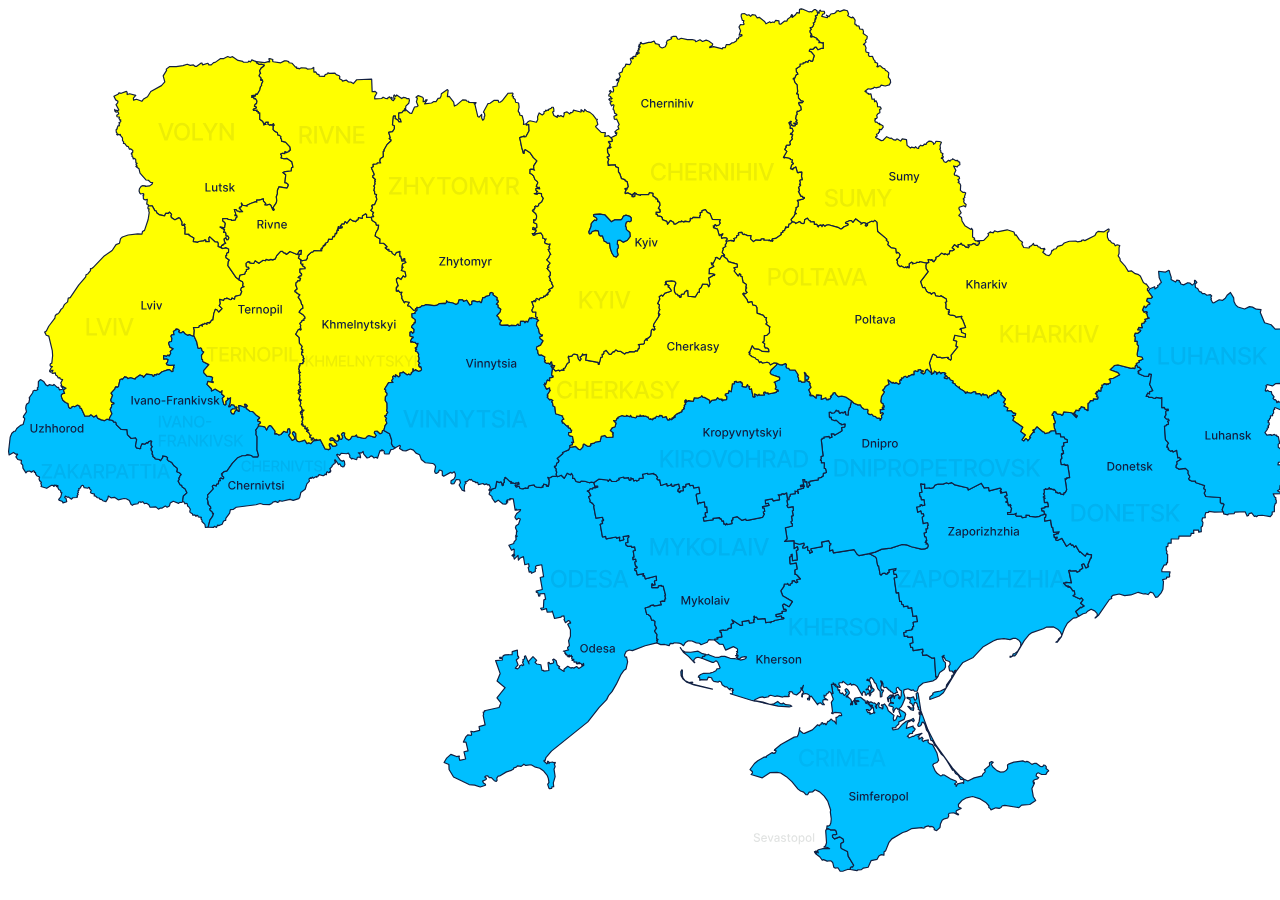
==== index.html @ a710b364 "added the map" ====
<!DOCTYPE html>
<html lang="en">
  <head>
    <meta charset="UTF-8" />
    <meta name="viewport" content="width=device-width, initial-scale=1.0" />
    <title>Forecast</title>
    <link rel="stylesheet" href="./styles.css" />
  </head>
  <body>
    <div id="map__container">
      <svg
        width="1298"
        height="864"
        viewBox="0 0 1298 864"
        fill="none"
        xmlns="http://www.w3.org/2000/svg"
      >
        <path
          id="sevastopol"
          d="M818.715 820.896L820.536 820.642L822.379 821.786L826.996 821.955L828.119 822.951L828.818 826.107L827.399 826.827L825.344 826.53L824.433 827.547L824.645 829.135L826.467 830.851L831.592 828.839L835.172 830.978L835.68 833.308L835.384 834.134L832.927 835.596L832.821 839.302L833.435 840.446L839.472 843.454L840.298 848.325L845.72 857.2L844.703 859.064H843.157L842.437 859.763L842.352 861.499L839.493 861.457L835.257 863.067L832.122 863.236L829.877 859.763L827.039 860.038L825.874 859.318L824.815 854.912L823.438 853.175L822.506 852.731L819.096 853.154L815.516 851.629L814.245 852.243L811.937 848.982L807.997 846.059L806.43 843.792L807.997 842.988L808.018 844.83L808.548 844.385L808.611 845.19L809.141 842.839L810.306 844.957L809.586 842.416L810.391 841.738L815.961 840.425L821.616 840.764L819.541 839.514L815.94 838.9L817.55 837.777L818.524 834.706L817.698 822.612L818.715 820.896Z"
          fill="#E1E3E2"
          stroke="#121F41"
          stroke-width="1.18976"
          stroke-linecap="round"
          stroke-linejoin="round"
        />
        <path
          d="M750.659 827.561C750.615 827.169 750.433 826.865 750.112 826.65C749.792 826.432 749.389 826.323 748.903 826.323C748.555 826.323 748.254 826.378 748 826.488C747.746 826.596 747.548 826.745 747.407 826.936C747.269 827.123 747.2 827.337 747.2 827.578C747.2 827.779 747.247 827.953 747.341 828.1C747.438 828.246 747.563 828.369 747.718 828.468C747.875 828.565 748.044 828.647 748.223 828.713C748.403 828.776 748.576 828.829 748.741 828.87L749.57 829.086C749.84 829.152 750.118 829.242 750.402 829.355C750.687 829.468 750.951 829.617 751.194 829.802C751.437 829.987 751.633 830.217 751.782 830.49C751.934 830.764 752.01 831.091 752.01 831.472C752.01 831.953 751.886 832.379 751.637 832.752C751.391 833.125 751.034 833.419 750.564 833.634C750.097 833.85 749.532 833.958 748.87 833.958C748.234 833.958 747.685 833.857 747.221 833.655C746.757 833.454 746.394 833.168 746.131 832.798C745.869 832.425 745.724 831.983 745.696 831.472H746.981C747.005 831.779 747.105 832.034 747.279 832.238C747.456 832.44 747.681 832.591 747.954 832.69C748.23 832.787 748.533 832.835 748.861 832.835C749.223 832.835 749.545 832.778 749.827 832.665C750.111 832.549 750.335 832.389 750.498 832.185C750.661 831.977 750.742 831.736 750.742 831.46C750.742 831.208 750.67 831.002 750.527 830.842C750.386 830.682 750.194 830.55 749.951 830.445C749.711 830.34 749.439 830.247 749.135 830.167L748.132 829.894C747.453 829.709 746.914 829.436 746.517 829.077C746.122 828.718 745.924 828.243 745.924 827.652C745.924 827.163 746.057 826.737 746.322 826.372C746.587 826.008 746.946 825.725 747.399 825.523C747.852 825.319 748.363 825.216 748.932 825.216C749.506 825.216 750.013 825.317 750.452 825.519C750.894 825.72 751.242 825.998 751.496 826.352C751.75 826.702 751.883 827.105 751.894 827.561H750.659ZM756.183 833.945C755.556 833.945 755.016 833.811 754.563 833.543C754.113 833.273 753.765 832.893 753.519 832.404C753.276 831.912 753.154 831.337 753.154 830.677C753.154 830.025 753.276 829.45 753.519 828.953C753.765 828.456 754.107 828.068 754.546 827.789C754.988 827.51 755.505 827.371 756.096 827.371C756.455 827.371 756.803 827.43 757.14 827.549C757.477 827.668 757.779 827.854 758.047 828.108C758.315 828.362 758.526 828.692 758.681 829.098C758.835 829.501 758.913 829.992 758.913 830.569V831.008H753.854V830.08H757.699C757.699 829.754 757.633 829.465 757.5 829.214C757.367 828.96 757.181 828.76 756.941 828.613C756.703 828.467 756.424 828.394 756.104 828.394C755.756 828.394 755.452 828.48 755.193 828.651C754.936 828.819 754.737 829.04 754.596 829.314C754.458 829.584 754.389 829.878 754.389 830.196V830.921C754.389 831.346 754.463 831.708 754.613 832.006C754.764 832.305 754.976 832.533 755.246 832.69C755.517 832.845 755.833 832.922 756.195 832.922C756.43 832.922 756.644 832.889 756.837 832.823C757.031 832.753 757.198 832.651 757.339 832.516C757.479 832.381 757.587 832.214 757.662 832.015L758.834 832.226C758.74 832.571 758.572 832.874 758.329 833.133C758.088 833.39 757.786 833.59 757.421 833.734C757.06 833.875 756.647 833.945 756.183 833.945ZM765.548 827.453L763.241 833.817H761.915L759.604 827.453H760.933L762.545 832.35H762.611L764.219 827.453H765.548ZM768.382 833.958C767.979 833.958 767.614 833.883 767.288 833.734C766.962 833.582 766.704 833.362 766.514 833.075C766.326 832.788 766.232 832.436 766.232 832.019C766.232 831.66 766.301 831.364 766.439 831.132C766.577 830.9 766.764 830.717 766.998 830.581C767.233 830.446 767.496 830.344 767.786 830.275C768.076 830.206 768.371 830.153 768.672 830.117C769.053 830.073 769.363 830.037 769.6 830.01C769.838 829.979 770.01 829.931 770.118 829.865C770.226 829.798 770.279 829.691 770.279 829.541V829.512C770.279 829.151 770.177 828.87 769.973 828.671C769.771 828.473 769.47 828.373 769.07 828.373C768.653 828.373 768.324 828.466 768.084 828.651C767.846 828.833 767.682 829.036 767.591 829.26L766.427 828.995C766.565 828.608 766.766 828.296 767.032 828.058C767.299 827.818 767.607 827.644 767.955 827.536C768.303 827.426 768.669 827.371 769.053 827.371C769.307 827.371 769.577 827.401 769.861 827.462C770.148 827.52 770.416 827.627 770.665 827.785C770.916 827.942 771.122 828.167 771.282 828.46C771.442 828.75 771.522 829.127 771.522 829.591V833.817H770.313V832.947H770.263C770.183 833.107 770.063 833.264 769.902 833.419C769.742 833.574 769.537 833.702 769.285 833.804C769.034 833.907 768.733 833.958 768.382 833.958ZM768.651 832.963C768.994 832.963 769.287 832.896 769.53 832.76C769.775 832.625 769.962 832.448 770.089 832.23C770.219 832.009 770.284 831.773 770.284 831.522V830.701C770.239 830.746 770.154 830.787 770.027 830.826C769.902 830.862 769.76 830.893 769.6 830.921C769.44 830.946 769.284 830.969 769.132 830.991C768.98 831.011 768.853 831.027 768.751 831.041C768.511 831.071 768.291 831.123 768.092 831.194C767.896 831.266 767.739 831.37 767.62 831.505C767.504 831.638 767.446 831.814 767.446 832.035C767.446 832.342 767.559 832.574 767.786 832.731C768.012 832.886 768.301 832.963 768.651 832.963ZM777.94 829.007L776.818 829.206C776.771 829.062 776.696 828.926 776.594 828.796C776.495 828.666 776.359 828.56 776.188 828.477C776.017 828.394 775.803 828.352 775.546 828.352C775.195 828.352 774.902 828.431 774.668 828.589C774.433 828.743 774.316 828.943 774.316 829.189C774.316 829.402 774.394 829.573 774.552 829.703C774.709 829.833 774.963 829.939 775.314 830.022L776.325 830.254C776.91 830.389 777.347 830.598 777.634 830.88C777.921 831.161 778.065 831.527 778.065 831.977C778.065 832.359 777.954 832.698 777.733 832.997C777.515 833.292 777.21 833.524 776.818 833.692C776.428 833.861 775.977 833.945 775.463 833.945C774.751 833.945 774.169 833.793 773.719 833.489C773.269 833.183 772.993 832.748 772.89 832.185L774.088 832.002C774.162 832.314 774.316 832.55 774.548 832.711C774.78 832.868 775.082 832.947 775.455 832.947C775.861 832.947 776.185 832.863 776.428 832.694C776.671 832.523 776.793 832.314 776.793 832.069C776.793 831.87 776.718 831.703 776.569 831.567C776.423 831.432 776.198 831.33 775.894 831.261L774.817 831.025C774.223 830.889 773.784 830.674 773.499 830.378C773.218 830.083 773.077 829.709 773.077 829.256C773.077 828.88 773.182 828.551 773.392 828.27C773.602 827.988 773.892 827.768 774.262 827.611C774.632 827.451 775.056 827.371 775.534 827.371C776.221 827.371 776.763 827.52 777.157 827.818C777.552 828.114 777.813 828.51 777.94 829.007ZM782.397 827.453V828.448H778.921V827.453H782.397ZM779.853 825.929H781.092V831.948C781.092 832.189 781.128 832.37 781.2 832.491C781.272 832.61 781.364 832.691 781.477 832.736C781.593 832.777 781.719 832.798 781.854 832.798C781.954 832.798 782.041 832.791 782.115 832.777C782.19 832.763 782.248 832.752 782.289 832.744L782.513 833.767C782.441 833.795 782.339 833.822 782.206 833.85C782.074 833.88 781.908 833.897 781.709 833.9C781.383 833.905 781.08 833.847 780.798 833.726C780.516 833.604 780.288 833.416 780.114 833.162C779.94 832.908 779.853 832.589 779.853 832.205V825.929ZM786.379 833.945C785.783 833.945 785.262 833.808 784.817 833.535C784.373 833.262 784.028 832.879 783.782 832.388C783.536 831.896 783.413 831.321 783.413 830.664C783.413 830.004 783.536 829.427 783.782 828.932C784.028 828.438 784.373 828.054 784.817 827.781C785.262 827.507 785.783 827.371 786.379 827.371C786.976 827.371 787.496 827.507 787.941 827.781C788.386 828.054 788.731 828.438 788.977 828.932C789.223 829.427 789.346 830.004 789.346 830.664C789.346 831.321 789.223 831.896 788.977 832.388C788.731 832.879 788.386 833.262 787.941 833.535C787.496 833.808 786.976 833.945 786.379 833.945ZM786.383 832.905C786.77 832.905 787.09 832.803 787.345 832.599C787.599 832.394 787.786 832.122 787.908 831.783C788.032 831.443 788.094 831.069 788.094 830.66C788.094 830.254 788.032 829.881 787.908 829.541C787.786 829.199 787.599 828.924 787.345 828.717C787.09 828.51 786.77 828.406 786.383 828.406C785.994 828.406 785.671 828.51 785.414 828.717C785.16 828.924 784.971 829.199 784.846 829.541C784.725 829.881 784.664 830.254 784.664 830.66C784.664 831.069 784.725 831.443 784.846 831.783C784.971 832.122 785.16 832.394 785.414 832.599C785.671 832.803 785.994 832.905 786.383 832.905ZM790.728 836.203V827.453H791.938V828.485H792.041C792.113 828.352 792.217 828.199 792.352 828.025C792.487 827.851 792.675 827.699 792.916 827.569C793.156 827.437 793.473 827.371 793.868 827.371C794.382 827.371 794.841 827.5 795.244 827.76C795.647 828.02 795.963 828.394 796.192 828.883C796.424 829.372 796.54 829.96 796.54 830.648C796.54 831.335 796.426 831.925 796.197 832.417C795.967 832.905 795.653 833.282 795.252 833.547C794.852 833.81 794.395 833.941 793.881 833.941C793.494 833.941 793.178 833.876 792.932 833.746C792.689 833.617 792.499 833.465 792.36 833.291C792.222 833.117 792.116 832.962 792.041 832.827H791.967V836.203H790.728ZM791.942 830.635C791.942 831.083 792.007 831.475 792.137 831.812C792.267 832.149 792.454 832.412 792.7 832.603C792.946 832.791 793.247 832.885 793.603 832.885C793.973 832.885 794.283 832.787 794.531 832.591C794.78 832.392 794.968 832.122 795.095 831.783C795.224 831.443 795.289 831.06 795.289 830.635C795.289 830.215 795.226 829.838 795.099 829.504C794.974 829.17 794.787 828.906 794.535 828.713C794.287 828.52 793.976 828.423 793.603 828.423C793.244 828.423 792.94 828.515 792.692 828.7C792.446 828.885 792.26 829.144 792.133 829.475C792.006 829.807 791.942 830.193 791.942 830.635ZM800.609 833.945C800.012 833.945 799.491 833.808 799.047 833.535C798.602 833.262 798.257 832.879 798.011 832.388C797.765 831.896 797.642 831.321 797.642 830.664C797.642 830.004 797.765 829.427 798.011 828.932C798.257 828.438 798.602 828.054 799.047 827.781C799.491 827.507 800.012 827.371 800.609 827.371C801.205 827.371 801.726 827.507 802.17 827.781C802.615 828.054 802.96 828.438 803.206 828.932C803.452 829.427 803.575 830.004 803.575 830.664C803.575 831.321 803.452 831.896 803.206 832.388C802.96 832.879 802.615 833.262 802.17 833.535C801.726 833.808 801.205 833.945 800.609 833.945ZM800.613 832.905C800.999 832.905 801.32 832.803 801.574 832.599C801.828 832.394 802.016 832.122 802.137 831.783C802.262 831.443 802.324 831.069 802.324 830.66C802.324 830.254 802.262 829.881 802.137 829.541C802.016 829.199 801.828 828.924 801.574 828.717C801.32 828.51 800.999 828.406 800.613 828.406C800.223 828.406 799.9 828.51 799.643 828.717C799.389 828.924 799.2 829.199 799.076 829.541C798.954 829.881 798.894 830.254 798.894 830.66C798.894 831.069 798.954 831.443 799.076 831.783C799.2 832.122 799.389 832.394 799.643 832.599C799.9 832.803 800.223 832.905 800.613 832.905ZM806.196 825.332V833.817H804.958V825.332H806.196Z"
          fill="#E1E3E2"
        />
        <path
          id="crimea"
          d="M1040.47 762.374L1040.62 762.988L1039.5 763.645L1037.91 766.398L1033.72 766.483L1030.2 764.81L1028.59 765.7L1028.13 767.966L1030.73 769.681L1029.52 770.931L1026.47 771.799L1024.99 773.176L1025.61 775.633L1026.05 773.981L1026.47 775.167L1023.91 780.589L1025.27 788.447L1027.7 792.514L1021.75 796.496L1013.6 797.153L1010.93 799.652L996.801 797.322L994.301 797.767L993.073 799.44L991.188 800.414L987.841 799.8L982.906 801.876L982.292 800.414L980.83 799.588L980.852 797.746L978.204 794.844L972.189 790.883L964.606 788.532L958.485 789.824L954.249 792.175L950.394 796.496L950.542 799.08L953.126 800.372L948.34 802.829L948.022 804.121L948.805 805.392L950.585 806.281L950.203 806.875L945.671 804.756L941.329 805.222L940.439 806.345L940.736 807.976L939.698 809.988L936.33 810.814L934.149 812.148L932.433 815.982L932.009 819.498L928.599 822.612L926.206 821.764L926.333 820.324L924.956 818.905L922.838 818.354L922.012 818.926L920.339 817.825L916.908 818.842L916.886 819.71L915.234 820.239L913.582 819.668L903.394 820.684L899.158 823.099L894.753 824.497L883.845 830.872L880.795 834.685L877.597 842.903L876.072 843.686L875.944 847.16L872.979 846.673L870.882 847.986L868.955 851.438L863.045 852.667L860.165 859.212L855.378 860.08L853.451 861.605L850.062 861.838L848.897 862.706L842.352 861.499L842.437 859.762L843.157 859.063H844.703L845.72 857.199L840.298 848.325L839.472 843.453L833.435 840.446L832.821 839.302L832.927 835.595L835.384 834.134L835.68 833.308L835.172 830.978L831.592 828.839L826.467 830.851L824.645 829.135L824.433 827.547L825.344 826.53L827.399 826.827L828.818 826.106L828.119 822.951L826.996 821.955L822.379 821.786L820.536 820.642L818.715 820.896L819.032 817.91L820.388 818.058L821.849 817.189L822.802 815.029L823.268 810.835L822.336 804.163L822.654 802.024L819.71 793.107L816.236 788.151L811.619 783.894L807.086 781.733L804.418 784.021L801.156 784.169L799.567 786.774L797.915 786.732L795.67 784.084L792.599 783.046L790.015 781.14L783.894 773.685L778.366 768.644L772.647 765.022L769.004 764.302L761.93 764.641L754.305 769.83L743.058 766.526L744.392 765.064L744.477 763.687L742.02 761.485L746.468 755.49L749.772 752.822L755.469 749.412L757.397 748.84L758.35 749.285L758.625 747.929L764.259 744.54L765.297 745.43L766.314 744.879L766.822 745.43L768.178 743.121L767.754 742.337L766.377 742.38L766.589 741.808L772.922 736.555L786.181 729.142L789.231 728.634L790.396 726.388L791.837 719.717L791.307 721.517L792.197 723.084L794.781 725.054L796.433 725.329L804.375 721.898L809.649 716.772L811.344 717.853L811.831 716.878L813.102 716.518V715.269L813.97 714.739L814.669 714.676L815.114 716.158L817.168 715.396L817.634 716.709L818.206 716.688L819.901 713.256L820.79 713.405L823.268 711.054L824.984 712.812L826.297 713.087L828.225 716.01L828.013 709.338L829.114 709.402L831.338 707.326L833.456 707.75L833.774 707.156L832.736 704.848L826.721 704.445L825.048 705.102L824.921 705.78L823.523 705.293L824.539 703.598L823.332 694.342L825.344 691.229L823.396 685.891L824.878 685.362L823.332 676.381L825.429 676.021L828.436 678.986L829.559 679.262L830.237 682.502L830.999 681.782L831.677 682.058L831.402 683.9L832.249 685.065L833.668 685.595L834.452 684.896L836.146 687.31L836.612 687.48L838.815 684.282L837.608 683.816L837.121 681.528L838.349 680.702L839.789 681.761L841.293 684.048V685.277L839.429 687.564L839.938 688.475L838.37 687.925L838.201 688.962L840.298 689.174L842.903 691.356L843.941 695.02L843.644 695.634L842.776 695.168L842.5 696.905L843.199 695.973L844.131 696.905L844.513 696.566L844.449 693.855L845.36 692.796L846.44 692.372L847.075 692.86L846.398 693.156L846.609 694.215L847.457 696.376L848.092 696.503L848.727 696.121L847.202 693.961L851.015 693.304L850.041 692.288L848.431 692.838L846.228 691.292L847.097 690.043L852.582 689.238L855.865 692.055L856.903 692.076L857.666 695.084L860.377 695.994L863.088 699.235L864.422 699.637L861.224 702.963L860.652 702.899L860.334 701.522L858.343 701.671L859.805 704.594L862.114 704.7L861.859 706.097L865.015 705.208L865.63 704.339L866.519 705.187L866.816 704.488L865.884 703.831L865.248 699.489L863.999 698.536L864.443 697.371L862.94 696.99L863.639 698.07L862.855 698.303L860.694 695.105L859.402 694.215L858.534 694.702L859.064 692.648L861.478 694.575L862.876 693.855L865.651 695.211L866.519 694.935L868.319 696.481L868.298 697.774L867.282 698.07L868.341 700.358L868.785 699.913L868.129 698.218L870.437 694.533L871.475 695.422L870.671 697.646L871.242 699.404L874.038 700.146L874.123 700.972L875.203 699.913L874.674 698.938L875.118 698.134L873.445 697.625L873.551 696.947L875.394 696.778L876.495 695.888L878.973 699.065L880.308 702.793L886.048 707.453L885.243 710.418L885.878 712.769L887.911 711.647L889.458 707.686L891.851 709.042L892.931 708.343L890.856 703.047L891.809 701.819L890.94 700.972L896.934 704.848L897.697 706.288L896.151 711.35L890.834 713.871L890.813 716.01L888.081 718.403L887.784 719.717L884.205 719.928L885.116 721.983L890.347 720.881L894.795 715.968L898.311 713.278L903.585 711.583L905.152 710.376L906.275 712.346L905.491 713.68L903.755 712.261L899.434 714.591L898.29 720.331L905.068 717.959L905.343 720.013L906.148 719.801L907.249 721.03L905.809 723.169L904.771 723.593L904.496 725.308L901.827 725.668L899.307 728.422L900.556 728.824L900.916 729.926L904.814 728.168L905.83 728.379L907.546 727.087L914.027 725.308L909.982 728.591L911.041 728.909L910.977 731.133L913.879 729.227L915.023 730.709L914.133 731.239L914.112 732.425L915.319 733.569L916.738 732.552L920.36 731.874L919.979 734.035L921.44 735.644L924.596 736.619L928.917 744.943L930.611 752.419L928.875 754.537L925.803 755.702L924.744 757.206L926.862 762.289L929.023 765.339L932.56 767.86L933.661 767.754L934.466 766.78L936.669 767.14L942.388 770.846L947.895 773.028L948.678 774.066L946.539 776.014L948.255 777.222L948.17 778.408L949.547 775.866L954.906 774.701L955.604 775.358L955.859 771.694L952.533 771.291L950.267 767.288L947.535 765.594L945.671 761.929L944.548 762.289L938.702 752.356L935.504 747.993L933.492 746.383L928.218 738.483L926.799 737.529L925.189 733.865L923.961 732.488H923.071L920.466 724.609L918.475 721.813L919.661 721.199L927.604 736.661L944.527 760.087L951.728 767.923L955.71 770.91L959.883 772.943L966.174 769.893L974.265 767.839L974.773 766.123L977.06 763.942L977.209 762.967L976.34 761.866L981.614 757.545L981.445 754.855L983.563 753.605L985.236 754.347L983.287 756.189L984.876 759.049L988.964 762.65L992.522 764.153L995.911 763.878L998.368 762.141L999.66 760.32L999.491 757.058L1000.46 756.147L1005.87 754.135L1014.83 752.843L1017.3 753.944L1018.83 753.351L1020.93 754.135L1023.89 756.359L1026.73 755.3L1028.55 755.427L1032.24 758.329L1034.08 758.773L1035.05 758.329L1035.5 757.058L1037.06 757.248L1038.34 758.964L1038.04 760.447L1040.47 762.374Z"
          fill="#E1E3E2"
          stroke="#121F41"
          stroke-width="1.18976"
          stroke-linecap="round"
          stroke-linejoin="round"
        />
        <path
          d="M846.154 786.244C846.11 785.852 845.928 785.548 845.608 785.333C845.287 785.114 844.884 785.005 844.398 785.005C844.05 785.005 843.749 785.061 843.495 785.171C843.241 785.279 843.043 785.428 842.902 785.618C842.764 785.806 842.695 786.02 842.695 786.261C842.695 786.462 842.742 786.636 842.836 786.783C842.933 786.929 843.058 787.052 843.213 787.151C843.371 787.248 843.539 787.329 843.718 787.396C843.898 787.459 844.071 787.512 844.236 787.553L845.065 787.769C845.336 787.835 845.613 787.925 845.898 788.038C846.182 788.151 846.446 788.3 846.689 788.485C846.932 788.67 847.128 788.9 847.277 789.173C847.429 789.446 847.505 789.774 847.505 790.155C847.505 790.635 847.381 791.062 847.132 791.435C846.886 791.808 846.529 792.102 846.059 792.317C845.592 792.533 845.028 792.64 844.365 792.64C843.73 792.64 843.18 792.54 842.716 792.338C842.252 792.136 841.889 791.851 841.626 791.481C841.364 791.108 841.219 790.666 841.191 790.155H842.476C842.501 790.461 842.6 790.717 842.774 790.921C842.951 791.123 843.176 791.273 843.449 791.373C843.725 791.469 844.028 791.518 844.356 791.518C844.718 791.518 845.04 791.461 845.322 791.348C845.606 791.232 845.83 791.072 845.993 790.867C846.156 790.66 846.237 790.419 846.237 790.142C846.237 789.891 846.165 789.685 846.022 789.525C845.881 789.365 845.689 789.232 845.446 789.127C845.206 789.022 844.934 788.93 844.63 788.85L843.627 788.576C842.948 788.391 842.409 788.119 842.012 787.76C841.617 787.401 841.419 786.926 841.419 786.335C841.419 785.846 841.552 785.42 841.817 785.055C842.082 784.691 842.441 784.407 842.894 784.206C843.347 784.001 843.858 783.899 844.427 783.899C845.001 783.899 845.508 784 845.947 784.202C846.389 784.403 846.737 784.681 846.991 785.034C847.245 785.385 847.378 785.788 847.389 786.244H846.154ZM848.935 792.5V786.136H850.174V792.5H848.935ZM849.561 785.155C849.345 785.155 849.16 785.083 849.006 784.939C848.854 784.793 848.778 784.619 848.778 784.417C848.778 784.213 848.854 784.039 849.006 783.895C849.16 783.749 849.345 783.676 849.561 783.676C849.776 783.676 849.96 783.749 850.112 783.895C850.266 784.039 850.344 784.213 850.344 784.417C850.344 784.619 850.266 784.793 850.112 784.939C849.96 785.083 849.776 785.155 849.561 785.155ZM851.84 792.5V786.136H853.029V787.172H853.108C853.241 786.821 853.457 786.548 853.758 786.352C854.06 786.153 854.42 786.053 854.84 786.053C855.265 786.053 855.621 786.153 855.909 786.352C856.199 786.551 856.413 786.824 856.551 787.172H856.617C856.769 786.832 857.011 786.562 857.342 786.36C857.673 786.156 858.068 786.053 858.527 786.053C859.104 786.053 859.575 786.234 859.939 786.596C860.307 786.958 860.49 787.503 860.49 788.233V792.5H859.252V788.349C859.252 787.918 859.134 787.606 858.9 787.412C858.665 787.219 858.385 787.122 858.059 787.122C857.655 787.122 857.342 787.247 857.118 787.495C856.895 787.741 856.783 788.057 856.783 788.444V792.5H855.548V788.27C855.548 787.925 855.44 787.647 855.225 787.437C855.01 787.227 854.729 787.122 854.384 787.122C854.149 787.122 853.932 787.184 853.734 787.309C853.538 787.43 853.379 787.6 853.257 787.818C853.138 788.036 853.079 788.289 853.079 788.576V792.5H851.84ZM865.179 786.136V787.131H861.583V786.136H865.179ZM862.569 792.5V785.399C862.569 785.001 862.656 784.671 862.83 784.409C863.004 784.144 863.235 783.946 863.522 783.816C863.809 783.684 864.121 783.618 864.458 783.618C864.707 783.618 864.919 783.638 865.096 783.68C865.273 783.718 865.404 783.754 865.49 783.787L865.2 784.79C865.142 784.773 865.067 784.754 864.976 784.732C864.885 784.707 864.774 784.695 864.645 784.695C864.344 784.695 864.128 784.769 863.998 784.918C863.871 785.068 863.808 785.283 863.808 785.565V792.5H862.569ZM868.949 792.628C868.322 792.628 867.782 792.494 867.329 792.226C866.879 791.956 866.531 791.576 866.285 791.087C866.042 790.595 865.921 790.019 865.921 789.359C865.921 788.708 866.042 788.133 866.285 787.636C866.531 787.139 866.873 786.751 867.313 786.472C867.754 786.193 868.271 786.053 868.862 786.053C869.221 786.053 869.569 786.113 869.906 786.232C870.243 786.35 870.545 786.537 870.813 786.791C871.081 787.045 871.292 787.375 871.447 787.781C871.602 788.184 871.679 788.674 871.679 789.252V789.691H866.621V788.763H870.465C870.465 788.437 870.399 788.148 870.266 787.897C870.134 787.643 869.947 787.443 869.707 787.296C869.47 787.15 869.191 787.077 868.87 787.077C868.522 787.077 868.218 787.162 867.959 787.334C867.702 787.502 867.503 787.723 867.362 787.996C867.224 788.267 867.155 788.561 867.155 788.879V789.604C867.155 790.029 867.23 790.391 867.379 790.689C867.531 790.988 867.742 791.215 868.013 791.373C868.283 791.527 868.6 791.605 868.961 791.605C869.196 791.605 869.41 791.572 869.604 791.505C869.797 791.436 869.964 791.334 870.105 791.199C870.246 791.063 870.353 790.896 870.428 790.698L871.6 790.909C871.506 791.254 871.338 791.556 871.095 791.816C870.855 792.073 870.552 792.273 870.188 792.417C869.826 792.558 869.413 792.628 868.949 792.628ZM873.053 792.5V786.136H874.251V787.147H874.317C874.433 786.805 874.637 786.535 874.93 786.339C875.226 786.14 875.56 786.041 875.933 786.041C876.01 786.041 876.101 786.044 876.206 786.049C876.314 786.055 876.398 786.062 876.459 786.07V787.255C876.409 787.241 876.321 787.226 876.194 787.209C876.067 787.19 875.94 787.18 875.813 787.18C875.52 787.18 875.259 787.242 875.03 787.367C874.803 787.488 874.624 787.658 874.491 787.876C874.358 788.092 874.292 788.338 874.292 788.614V792.5H873.053ZM879.983 792.628C879.387 792.628 878.866 792.491 878.421 792.218C877.977 791.945 877.632 791.562 877.386 791.07C877.14 790.579 877.017 790.004 877.017 789.347C877.017 788.687 877.14 788.11 877.386 787.615C877.632 787.121 877.977 786.737 878.421 786.464C878.866 786.19 879.387 786.053 879.983 786.053C880.58 786.053 881.1 786.19 881.545 786.464C881.99 786.737 882.335 787.121 882.581 787.615C882.827 788.11 882.949 788.687 882.949 789.347C882.949 790.004 882.827 790.579 882.581 791.07C882.335 791.562 881.99 791.945 881.545 792.218C881.1 792.491 880.58 792.628 879.983 792.628ZM879.987 791.588C880.374 791.588 880.694 791.486 880.949 791.282C881.203 791.077 881.39 790.805 881.512 790.466C881.636 790.126 881.698 789.752 881.698 789.343C881.698 788.937 881.636 788.564 881.512 788.224C881.39 787.882 881.203 787.607 880.949 787.4C880.694 787.193 880.374 787.089 879.987 787.089C879.598 787.089 879.275 787.193 879.018 787.4C878.764 787.607 878.575 787.882 878.45 788.224C878.329 788.564 878.268 788.937 878.268 789.343C878.268 789.752 878.329 790.126 878.45 790.466C878.575 790.805 878.764 791.077 879.018 791.282C879.275 791.486 879.598 791.588 879.987 791.588ZM884.332 794.886V786.136H885.542V787.168H885.645C885.717 787.035 885.821 786.882 885.956 786.708C886.091 786.534 886.279 786.382 886.519 786.252C886.76 786.12 887.077 786.053 887.472 786.053C887.986 786.053 888.444 786.183 888.848 786.443C889.251 786.703 889.567 787.077 889.796 787.566C890.028 788.054 890.144 788.643 890.144 789.33C890.144 790.018 890.03 790.608 889.801 791.099C889.571 791.588 889.256 791.965 888.856 792.23C888.456 792.493 887.998 792.624 887.485 792.624C887.098 792.624 886.782 792.559 886.536 792.429C886.293 792.299 886.102 792.147 885.964 791.974C885.826 791.8 885.72 791.645 885.645 791.51H885.571V794.886H884.332ZM885.546 789.318C885.546 789.765 885.611 790.158 885.741 790.495C885.87 790.831 886.058 791.095 886.304 791.286C886.55 791.474 886.851 791.568 887.207 791.568C887.577 791.568 887.887 791.469 888.135 791.273C888.384 791.075 888.572 790.805 888.699 790.466C888.828 790.126 888.893 789.743 888.893 789.318C888.893 788.898 888.83 788.521 888.703 788.187C888.578 787.853 888.391 787.589 888.139 787.396C887.891 787.202 887.58 787.106 887.207 787.106C886.848 787.106 886.544 787.198 886.296 787.383C886.05 787.568 885.864 787.827 885.737 788.158C885.609 788.489 885.546 788.876 885.546 789.318ZM894.213 792.628C893.616 792.628 893.095 792.491 892.651 792.218C892.206 791.945 891.861 791.562 891.615 791.07C891.369 790.579 891.246 790.004 891.246 789.347C891.246 788.687 891.369 788.11 891.615 787.615C891.861 787.121 892.206 786.737 892.651 786.464C893.095 786.19 893.616 786.053 894.213 786.053C894.809 786.053 895.33 786.19 895.774 786.464C896.219 786.737 896.564 787.121 896.81 787.615C897.056 788.11 897.179 788.687 897.179 789.347C897.179 790.004 897.056 790.579 896.81 791.07C896.564 791.562 896.219 791.945 895.774 792.218C895.33 792.491 894.809 792.628 894.213 792.628ZM894.217 791.588C894.603 791.588 894.924 791.486 895.178 791.282C895.432 791.077 895.62 790.805 895.741 790.466C895.866 790.126 895.928 789.752 895.928 789.343C895.928 788.937 895.866 788.564 895.741 788.224C895.62 787.882 895.432 787.607 895.178 787.4C894.924 787.193 894.603 787.089 894.217 787.089C893.827 787.089 893.504 787.193 893.247 787.4C892.993 787.607 892.804 787.882 892.68 788.224C892.558 788.564 892.498 788.937 892.498 789.343C892.498 789.752 892.558 790.126 892.68 790.466C892.804 790.805 892.993 791.077 893.247 791.282C893.504 791.486 893.827 791.588 894.217 791.588ZM899.8 784.015V792.5H898.561V784.015H899.8Z"
          fill="#121F41"
        />
        <path
          opacity="0.05"
          d="M806.01 746.721H803.351C803.248 746.153 803.058 745.653 802.78 745.221C802.501 744.789 802.16 744.423 801.757 744.122C801.353 743.821 800.902 743.593 800.402 743.44C799.907 743.287 799.382 743.21 798.825 743.21C797.819 743.21 796.919 743.463 796.123 743.968C795.333 744.474 794.708 745.216 794.248 746.193C793.794 747.17 793.566 748.363 793.566 749.772C793.566 751.193 793.794 752.392 794.248 753.369C794.708 754.346 795.336 755.085 796.132 755.585C796.927 756.085 797.822 756.335 798.816 756.335C799.368 756.335 799.89 756.261 800.385 756.113C800.885 755.96 801.336 755.735 801.74 755.44C802.143 755.145 802.484 754.784 802.762 754.358C803.047 753.926 803.243 753.431 803.351 752.875L806.01 752.883C805.868 753.741 805.592 754.531 805.183 755.252C804.78 755.968 804.26 756.588 803.623 757.11C802.993 757.627 802.271 758.028 801.458 758.312C800.646 758.596 799.76 758.738 798.799 758.738C797.288 758.738 795.941 758.38 794.76 757.664C793.578 756.943 792.646 755.912 791.964 754.571C791.288 753.23 790.95 751.63 790.95 749.772C790.95 747.909 791.291 746.309 791.973 744.974C792.655 743.633 793.586 742.605 794.768 741.889C795.95 741.167 797.294 740.806 798.799 740.806C799.726 740.806 800.589 740.94 801.39 741.207C802.197 741.468 802.922 741.855 803.564 742.366C804.206 742.872 804.737 743.491 805.157 744.224C805.578 744.951 805.862 745.784 806.01 746.721ZM808.441 758.5V741.045H814.662C816.015 741.045 817.137 741.278 818.029 741.744C818.927 742.21 819.597 742.855 820.04 743.679C820.484 744.497 820.705 745.443 820.705 746.517C820.705 747.585 820.481 748.525 820.032 749.338C819.589 750.145 818.918 750.772 818.02 751.221C817.128 751.67 816.006 751.895 814.654 751.895H809.941V749.627H814.415C815.268 749.627 815.961 749.505 816.495 749.261C817.035 749.017 817.43 748.662 817.68 748.196C817.93 747.73 818.055 747.17 818.055 746.517C818.055 745.858 817.927 745.287 817.671 744.804C817.421 744.321 817.026 743.951 816.486 743.696C815.952 743.434 815.251 743.304 814.381 743.304H811.074V758.5H808.441ZM817.057 750.625L821.37 758.5H818.37L814.143 750.625H817.057ZM825.823 741.045V758.5H823.19V741.045H825.823ZM828.938 741.045H832.134L837.691 754.613H837.896L843.453 741.045H846.649V758.5H844.143V745.869H843.981L838.833 758.474H836.754L831.606 745.86H831.444V758.5H828.938V741.045ZM849.757 758.5V741.045H860.701V743.312H852.391V748.63H860.13V750.889H852.391V756.233H860.803V758.5H849.757ZM864.973 758.5H862.177L868.459 741.045H871.501L877.782 758.5H874.987L870.052 744.216H869.916L864.973 758.5ZM865.442 751.664H874.51V753.88H865.442V751.664Z"
          fill="#121F41"
        />
        <path
          id="kherson"
          d="M902.78 700.209L905.872 699.764L905.385 702.433L902.971 701.734L899.815 698.451L901.319 698.705L902.78 700.209ZM747.844 692.881L755.003 694.152L762.332 696.524L765.911 695.825L769.724 693.474L772.308 695.613L774.341 695.952L775.231 694.914L777.688 696.672L781.86 697.032L783.809 698.197L781.14 698.96L770.084 698.133L746.976 693.008L747.844 692.881ZM884.565 687.035L883.315 687.903L882.892 689.386L880.435 690.699L880.731 693.58H880.202L879.354 689.852L882.15 687.141L884.565 687.035ZM910.172 685.616L912.862 702.645L919.661 721.199L918.496 721.813L916.865 716.306L915.277 714.146L914.006 714.421L913.349 716.73L911.93 718.107L910.278 718.34L909.706 716.942L911.189 713.447L912.057 707.178L911.125 706.055L911.083 704.212L913.434 706.563L911.612 701.925L910.236 701.353L910.596 699.15L909.77 699.235L909.113 695.761L907.8 694.385L906.466 694.575L905.322 698.832L903.754 695.719L901.679 694.618L902.42 692.86L901.827 691.356L899.074 690.254L899.052 689.238L902.674 689.873L905.512 688.814L906.656 691.949L907.44 692.266L908.753 690.381L908.118 685.637L909.558 684.409L910.172 685.616ZM680.914 674.538L684.345 674.072L684.769 674.602L683.307 675.047L683.096 675.788L704.467 681.062L686.018 676.953L678.859 674.263L675.089 671.149L673.098 667.676L672.823 663.694L673.691 661.915L674.369 662.063L674.263 667.379L675.026 670.09L676.826 672.442L680.914 674.538ZM785.927 534.895L791.455 536.208L796.03 535.128L796.284 536.992L794.971 538.326L794.717 539.872L796.708 540.021L799.25 538.475L799.779 538.856L799.589 541.863L801.643 543.007L801.77 545.104L804.46 543.96L802.935 542.075L802.787 540.762L814.161 538.602L813.525 534.069L820.769 532.608L821.87 535.276L822.972 535.53L822.739 536.907L821.659 537.288L821.616 542.901L824.815 541.821L825.429 544.85L846.037 541.546L848.939 545.972L850.909 547.625L861.054 545.591L867.176 548.79L868.404 550.145L869.717 557.855L870.67 557.812L872.089 566.327L873.043 567.111L874.673 565.437L876.728 565.162L877.935 566.158L879.863 565.755L879.651 564.654L881.091 564.357L880.816 561.964L888.06 560.545L887.742 562.282L885.433 562.98L886.153 566.496L888.187 566.179L888.759 567.852L889.013 569.568L886.238 570.076L888.314 584.902L890.665 584.69L891.681 593.523L893.291 593.311L893.948 596.509L895.325 596.573L895.579 598.648L899.984 598.098L900.26 600.301L903.754 599.75L904.983 608.349L908.647 608.031L909.516 613.687L905.195 614.343L905.767 618.834L904.707 618.876L904.686 621.121L903.691 621.185L903.712 622.117L898.057 622.9L898.184 624.277L895.833 624.616L896.405 628.471L899.794 628.089L900.005 629.487L904.475 628.915L905.152 634.867L902.102 635.736L902.759 639.485L904.644 639.421L905.216 642.704L914.811 641.179L915.192 643.996L914.218 644.271L914.874 647.448L918.687 646.877L924.172 650.266L926.566 649.948L927.858 668.883L929.912 668.693L928.091 671.022L925.147 672.844L915.192 674.962L910.659 678.669L909.198 683.116L906.466 683.244L905.385 681.846L903.394 682.396L900.048 680.787L895.981 681.888L895.558 684.387L897.104 689.915L894.456 696.545L893.079 698.832L890.029 701.628L889.394 700.442L888.42 699.997L887.721 700.506L886.577 701.544L885.497 704.488L884.798 701.035L885.433 699.637L884.438 698.684L880.901 697.795L881.028 696.524L882.15 694.872L885.412 695.38V694.723L882.934 694.279L882.299 690.869L883.929 689.598L884.967 687.607L884.628 686.76L885.476 686.887L886.238 690.509L887.128 687.586L890.114 686.378L891.576 689.089L891.491 689.661L890.538 689.492L890.644 690.424L891.851 690.869L893.185 687.84L893.334 682.735L891.639 681.676L890.051 679.41L889.055 679.473L888.293 680.554V682.079L889.479 684.387L887.509 684.896L887.212 685.743L885.158 685.298L883.463 683.731H882.51L881.96 682.269L881.112 682.248L878.211 679.24L876.114 679.77L874.885 677.864L875.034 675.83L873.826 673.225L872.683 672.929L873.784 676L872.746 679.728L873.614 682.375L874.991 681.867L875.542 682.693L874.165 685.044L873.847 688.645L872.386 689.005L872.153 683.434L869.696 680.638L868.023 675.767L866.434 674.454L865.502 671.976L863.448 669.624L862.389 669.688L861.351 672.632L859.656 671.149L858.746 672.209L861.88 673.119L864.041 679.706L866.074 681.549L865.757 682.841L862.622 685.298L861.88 684.387L863.236 681.041L862.177 678.16L860.864 677.758L859.953 680.723L858.11 681.337L858.407 681.846L859.868 681.147L860.864 682.036L861.52 683.286L861.245 684.79L862.94 685.955L861.902 687.988L860.864 685.976L859.72 685.277L858.343 687.056L857.327 686.908L857.2 684.726L855.653 683.286L854.171 685.573L854.234 687.522L849.257 678.499L847.16 676.847L845.466 676.402L843.453 677.122L842.352 675.407L841.547 676.508L839.429 676.868L834.939 673.289L834.325 674.665L831.232 674.75L830.787 676.212L832.376 679.071L830.957 679.346L829.029 678.351L827.886 677.398L827.674 676.212L826.911 676.572L825.132 674.835L825.45 676.085L823.374 676.445L824.92 685.404L823.438 685.934L822.866 684.43L821.044 683.477L819.668 685.764H818.545L817.91 687.628L816.935 687.882L815.982 687.162L816.342 689.64L819.625 692.034L816.448 691.377L815.05 692.055L814.69 694.3L816.427 696.757L814.542 696.608L812.36 694.808L809.988 695.677L809.734 696.778L803.465 688.327L802.871 688.094L801.855 689.047L801.452 692.012L799.652 691.716L799.504 690.339H800.838L801.452 687.353L799.779 686.103L797.64 685.489L795.035 686.188L794.399 686.59L794.378 689.005L793.7 688.623L794.018 685.997L795.607 684.006L794.103 681.825L795.479 677.398L793.891 680.194L792.726 679.834L793.319 681.337L792.408 683.794L788.511 687.014L785.143 685.764L784.127 683.943L781.606 683.688L780.907 684.472L781.564 685.552L780.484 687.141L781.352 688.179L780.335 688.581L776.819 688.39L774.723 689.047L769.067 687.903L767.119 688.518L762.756 687.226L760.976 687.84L760.595 688.708L756.19 689.661L754.474 688.878L750.937 689.682L746.743 691.695L746.362 692.669L746.912 693.093L743.248 692.245L722.301 685.701L723.91 685.997L724.779 684.684L724.143 682.481L724.419 681.973L724.736 682.693L725.372 682.439L724.779 680.893L722.491 680.215L721.496 681.126L722.343 681.782L721.559 681.697L718.806 678.817L716.942 678.838L714.167 676.762L713.172 674.03L711.223 673.183L710.249 674.115L705.801 673.352L704.361 671.933L703.577 669.752L700.379 669.053L699.002 671.933L692.669 671.615L691.907 672.42L691.568 669.434L690.297 669.18L690.72 667.994L692.648 666.469L695.656 665.283L702.052 665.113L704.89 664.245L707.919 662.783L708.999 660.835L710.884 660.729L712.092 659.733L709.846 654.375L708.66 653.104L707.665 652.871L705.801 654.353L704.361 654.417L693.813 650.308L694.957 648.359L696.651 648.275L697.456 646.389L698.917 646.961L700.718 646.241L701.12 647.046L706.669 649.058L711.054 649.291L713.32 648.423L716.794 648.338L722.195 650.308L726.579 650.541L732.446 652.045L736.682 651.176L738.25 649.694L738.44 648.804L736.767 648.55L734.077 649.101L732.213 650.117L732.044 650.901H730.773L728.295 649.27L729.883 648.783L729.777 648.042L727.553 647.618L730.18 647.448L728.909 646.919L728.549 645.585L729.65 644.526L728.485 643.551L729.481 643.361L729.566 641.285L728.888 640.438L725.372 638.637L717.62 642.111L715.078 636.413L711.562 636.18L706.564 631.965L706.924 630.97L709.931 630.801L709.105 629.636L713.913 628.852L713.235 624.213L712.282 624.362L711.901 622.646L715.396 621.778L716.052 622.349L719.674 621.735L720.077 620.592L723.508 619.829L723.063 616.186L725.69 614.852L723.932 611.802L732.764 617.414L734.691 617.224L734.162 613.581L741.109 612.437L741.596 615.021L746.023 614.449L745.578 611.802L746.51 611.59L745.938 608.264L746.722 608.159L746.912 609.472L748.882 609.154L749.751 611.081L757.312 610.531L757.863 614.661L762.141 613.983L762.904 614.682L763.2 613.581L766.06 613.242L766.144 612.458L775.866 610.7L775.676 609.514L773.854 609.832L773.515 608.01L769.088 608.773L768.178 608.37L767.966 606.528L774.32 605.087L774.066 603.393L778.196 602.863L777.878 601.232L775.93 601.444L774.595 597.145L776.036 595.853L781.183 598.691L784.444 593.586L774.723 587.635L772.943 582.721L775.887 578.654L776.502 575.985H779.721L779.869 575.308L780.674 576.981L782.22 577.235L782.115 576.282L784.211 574.947L784.254 572.893L786.562 572.554L787.643 574.397L788.829 574.587L789.782 573.952L788.85 573.126L788.956 571.495L792.451 570.966L789.422 567.513L787.982 566.348L787.028 566.391L786.901 562.027L789.21 560.989L788.32 555.122L782.348 556.076L781.987 555.271L781.691 549.044L783.279 548.535L783.216 546.608L784.338 546.163L784.635 552.56L789.358 551.84L788.426 542.626L790.036 541.758L789.697 539.364L789.401 538.729L786.181 540.677L785.927 534.895Z"
          fill="#E1E3E2"
          stroke="#121F41"
          stroke-width="1.18976"
          stroke-linecap="round"
          stroke-linejoin="round"
        />
        <path
          d="M748.527 655.5V647.015H749.807V651.067H749.911L753.469 647.015H755.081L751.659 650.835L755.093 655.5H753.552L750.81 651.709L749.807 652.861V655.5H748.527ZM757.413 651.721V655.5H756.175V647.015H757.397V650.172H757.475C757.624 649.83 757.852 649.558 758.159 649.356C758.465 649.154 758.866 649.053 759.36 649.053C759.797 649.053 760.178 649.143 760.504 649.323C760.832 649.502 761.086 649.77 761.266 650.126C761.448 650.48 761.539 650.922 761.539 651.452V655.5H760.301V651.601C760.301 651.135 760.181 650.773 759.94 650.516C759.7 650.256 759.366 650.126 758.938 650.126C758.645 650.126 758.383 650.189 758.151 650.313C757.921 650.437 757.74 650.619 757.608 650.86C757.478 651.097 757.413 651.384 757.413 651.721ZM765.935 655.628C765.308 655.628 764.768 655.494 764.315 655.226C763.865 654.956 763.517 654.576 763.271 654.087C763.028 653.595 762.907 653.019 762.907 652.359C762.907 651.708 763.028 651.133 763.271 650.636C763.517 650.139 763.859 649.751 764.298 649.472C764.74 649.193 765.257 649.053 765.848 649.053C766.207 649.053 766.555 649.113 766.892 649.232C767.229 649.35 767.531 649.537 767.799 649.791C768.067 650.045 768.278 650.375 768.433 650.781C768.588 651.184 768.665 651.674 768.665 652.252V652.691H763.607V651.763H767.451C767.451 651.437 767.385 651.148 767.252 650.897C767.12 650.643 766.933 650.443 766.693 650.296C766.455 650.15 766.177 650.077 765.856 650.077C765.508 650.077 765.204 650.162 764.945 650.334C764.688 650.502 764.489 650.723 764.348 650.996C764.21 651.267 764.141 651.561 764.141 651.879V652.604C764.141 653.029 764.216 653.391 764.365 653.689C764.517 653.988 764.728 654.215 764.999 654.373C765.269 654.527 765.586 654.605 765.947 654.605C766.182 654.605 766.396 654.572 766.589 654.505C766.783 654.436 766.95 654.334 767.091 654.199C767.232 654.063 767.339 653.896 767.414 653.698L768.586 653.909C768.492 654.254 768.324 654.556 768.081 654.816C767.841 655.073 767.538 655.273 767.174 655.417C766.812 655.558 766.399 655.628 765.935 655.628ZM770.039 655.5V649.136H771.237V650.147H771.303C771.419 649.805 771.623 649.535 771.916 649.339C772.212 649.14 772.546 649.041 772.919 649.041C772.996 649.041 773.087 649.044 773.192 649.049C773.3 649.055 773.384 649.062 773.445 649.07V650.255C773.395 650.241 773.307 650.226 773.18 650.209C773.052 650.19 772.925 650.18 772.798 650.18C772.506 650.18 772.245 650.242 772.015 650.367C771.789 650.488 771.609 650.658 771.477 650.876C771.344 651.092 771.278 651.338 771.278 651.614V655.5H770.039ZM779.285 650.69L778.162 650.889C778.115 650.745 778.041 650.608 777.939 650.479C777.839 650.349 777.704 650.242 777.533 650.16C777.361 650.077 777.147 650.035 776.89 650.035C776.54 650.035 776.247 650.114 776.012 650.271C775.777 650.426 775.66 650.626 775.66 650.872C775.66 651.085 775.739 651.256 775.896 651.386C776.054 651.516 776.308 651.622 776.658 651.705L777.669 651.937C778.255 652.072 778.691 652.281 778.978 652.562C779.266 652.844 779.409 653.21 779.409 653.66C779.409 654.041 779.299 654.381 779.078 654.679C778.86 654.975 778.554 655.207 778.162 655.375C777.773 655.544 777.321 655.628 776.808 655.628C776.095 655.628 775.514 655.476 775.063 655.172C774.613 654.866 774.337 654.431 774.235 653.867L775.432 653.685C775.507 653.997 775.66 654.233 775.892 654.394C776.124 654.551 776.426 654.63 776.799 654.63C777.205 654.63 777.53 654.545 777.773 654.377C778.016 654.206 778.137 653.997 778.137 653.751C778.137 653.553 778.063 653.385 777.914 653.25C777.767 653.115 777.542 653.013 777.238 652.944L776.161 652.707C775.567 652.572 775.128 652.357 774.844 652.061C774.562 651.766 774.421 651.391 774.421 650.938C774.421 650.563 774.526 650.234 774.736 649.952C774.946 649.671 775.236 649.451 775.606 649.294C775.976 649.134 776.4 649.053 776.878 649.053C777.566 649.053 778.107 649.203 778.502 649.501C778.897 649.796 779.158 650.193 779.285 650.69ZM783.452 655.628C782.855 655.628 782.334 655.491 781.89 655.218C781.445 654.945 781.1 654.562 780.854 654.07C780.608 653.579 780.485 653.004 780.485 652.347C780.485 651.687 780.608 651.11 780.854 650.615C781.1 650.121 781.445 649.737 781.89 649.464C782.334 649.19 782.855 649.053 783.452 649.053C784.048 649.053 784.569 649.19 785.013 649.464C785.458 649.737 785.803 650.121 786.049 650.615C786.295 651.11 786.418 651.687 786.418 652.347C786.418 653.004 786.295 653.579 786.049 654.07C785.803 654.562 785.458 654.945 785.013 655.218C784.569 655.491 784.048 655.628 783.452 655.628ZM783.456 654.588C783.842 654.588 784.163 654.486 784.417 654.282C784.671 654.077 784.859 653.805 784.98 653.466C785.104 653.126 785.167 652.752 785.167 652.343C785.167 651.937 785.104 651.564 784.98 651.224C784.859 650.882 784.671 650.607 784.417 650.4C784.163 650.193 783.842 650.089 783.456 650.089C783.066 650.089 782.743 650.193 782.486 650.4C782.232 650.607 782.043 650.882 781.919 651.224C781.797 651.564 781.736 651.937 781.736 652.343C781.736 652.752 781.797 653.126 781.919 653.466C782.043 653.805 782.232 654.077 782.486 654.282C782.743 654.486 783.066 654.588 783.456 654.588ZM789.039 651.721V655.5H787.8V649.136H788.989V650.172H789.068C789.214 649.835 789.444 649.564 789.756 649.36C790.071 649.156 790.467 649.053 790.945 649.053C791.378 649.053 791.758 649.145 792.084 649.327C792.41 649.506 792.663 649.774 792.842 650.131C793.022 650.487 793.111 650.927 793.111 651.452V655.5H791.873V651.601C791.873 651.14 791.753 650.78 791.512 650.52C791.272 650.258 790.942 650.126 790.522 650.126C790.235 650.126 789.979 650.189 789.756 650.313C789.535 650.437 789.359 650.619 789.23 650.86C789.103 651.097 789.039 651.384 789.039 651.721Z"
          fill="#121F41"
        />
        <path
          opacity="0.08"
          d="M781.512 627.5V610.045H784.146V618.38H784.359L791.68 610.045H794.995L787.956 617.903L795.021 627.5H791.851L786.208 619.701L784.146 622.071V627.5H781.512ZM796.73 627.5V610.045H799.363V617.63H808.065V610.045H810.707V627.5H808.065V619.889H799.363V627.5H796.73ZM813.822 627.5V610.045H824.766V612.312H816.456V617.63H824.195V619.889H816.456V625.233H824.868V627.5H813.822ZM827.563 627.5V610.045H833.785C835.137 610.045 836.259 610.278 837.151 610.744C838.049 611.21 838.72 611.855 839.163 612.679C839.606 613.497 839.828 614.443 839.828 615.517C839.828 616.585 839.603 617.525 839.154 618.338C838.711 619.145 838.041 619.772 837.143 620.221C836.251 620.67 835.129 620.895 833.776 620.895H829.063V618.627H833.538C834.39 618.627 835.083 618.505 835.617 618.261C836.157 618.017 836.552 617.662 836.802 617.196C837.052 616.73 837.177 616.17 837.177 615.517C837.177 614.858 837.049 614.287 836.794 613.804C836.544 613.321 836.149 612.951 835.609 612.696C835.075 612.434 834.373 612.304 833.504 612.304H830.197V627.5H827.563ZM836.18 619.625L840.492 627.5H837.492L833.265 619.625H836.18ZM851.832 614.63C851.741 613.823 851.366 613.198 850.707 612.755C850.048 612.306 849.218 612.082 848.218 612.082C847.502 612.082 846.883 612.196 846.36 612.423C845.838 612.645 845.431 612.951 845.142 613.343C844.858 613.73 844.716 614.17 844.716 614.664C844.716 615.079 844.812 615.437 845.005 615.738C845.204 616.039 845.463 616.292 845.781 616.497C846.105 616.696 846.451 616.863 846.821 617C847.19 617.13 847.545 617.238 847.886 617.323L849.591 617.767C850.147 617.903 850.718 618.088 851.304 618.321C851.889 618.554 852.431 618.86 852.931 619.241C853.431 619.622 853.835 620.093 854.142 620.656C854.454 621.218 854.61 621.892 854.61 622.676C854.61 623.664 854.355 624.542 853.843 625.309C853.338 626.076 852.602 626.681 851.636 627.125C850.676 627.568 849.514 627.789 848.15 627.789C846.843 627.789 845.713 627.582 844.758 627.167C843.804 626.752 843.056 626.164 842.517 625.403C841.977 624.636 841.679 623.727 841.622 622.676H844.264C844.315 623.306 844.52 623.832 844.877 624.252C845.241 624.667 845.704 624.977 846.267 625.181C846.835 625.38 847.457 625.48 848.133 625.48C848.877 625.48 849.539 625.363 850.119 625.13C850.704 624.892 851.164 624.562 851.5 624.142C851.835 623.716 852.002 623.218 852.002 622.65C852.002 622.133 851.855 621.71 851.559 621.38C851.27 621.051 850.875 620.778 850.375 620.562C849.88 620.346 849.321 620.156 848.696 619.991L846.633 619.429C845.235 619.048 844.127 618.488 843.309 617.75C842.497 617.011 842.091 616.034 842.091 614.818C842.091 613.812 842.363 612.934 842.909 612.184C843.454 611.434 844.193 610.852 845.125 610.437C846.056 610.017 847.108 609.806 848.278 609.806C849.46 609.806 850.502 610.014 851.406 610.429C852.315 610.843 853.031 611.414 853.554 612.142C854.076 612.863 854.349 613.693 854.372 614.63H851.832ZM872.199 618.772C872.199 620.636 871.858 622.238 871.177 623.579C870.495 624.914 869.56 625.943 868.373 626.664C867.191 627.38 865.847 627.738 864.341 627.738C862.83 627.738 861.481 627.38 860.293 626.664C859.111 625.943 858.18 624.912 857.498 623.571C856.816 622.23 856.475 620.63 856.475 618.772C856.475 616.909 856.816 615.309 857.498 613.974C858.18 612.633 859.111 611.605 860.293 610.889C861.481 610.167 862.83 609.806 864.341 609.806C865.847 609.806 867.191 610.167 868.373 610.889C869.56 611.605 870.495 612.633 871.177 613.974C871.858 615.309 872.199 616.909 872.199 618.772ZM869.591 618.772C869.591 617.352 869.361 616.156 868.901 615.184C868.447 614.207 867.822 613.468 867.026 612.968C866.236 612.463 865.341 612.21 864.341 612.21C863.336 612.21 862.438 612.463 861.648 612.968C860.858 613.468 860.233 614.207 859.773 615.184C859.319 616.156 859.091 617.352 859.091 618.772C859.091 620.193 859.319 621.392 859.773 622.369C860.233 623.341 860.858 624.079 861.648 624.585C862.438 625.085 863.336 625.335 864.341 625.335C865.341 625.335 866.236 625.085 867.026 624.585C867.822 624.079 868.447 623.341 868.901 622.369C869.361 621.392 869.591 620.193 869.591 618.772ZM888.851 610.045V627.5H886.43L877.558 614.698H877.396V627.5H874.763V610.045H877.2L886.081 622.863H886.243V610.045H888.851Z"
          fill="#121F41"
        />
        <path
          id="zaporizhyia"
          d="M861.055 545.591L867.133 544.088L873.826 541.122L882.976 540.148L893.99 536.484L898.523 536.801L903.437 538.75L913.434 541.059L916.781 540.932L919.534 539.597L920.148 537.818L919.598 535.785L917.924 536.06L918.75 535.022L916.992 534.175L917.776 533.836L917.691 532.735L918.136 533.328L918.708 532.332L917.818 528.774L916.696 528.837L915.997 525.025L918.348 524.347L917.818 520.789L919.576 520.577L919.449 517.781L920.063 517.548L919.619 514.731L915.044 515.536L914.091 509.224L915.721 508.038L915.446 505.751L913.455 505.835L912.735 502.955L909.621 504.395L908.541 498.994L912.1 498.486L911.93 497.151L913.709 496.474L914.154 497.66L916.717 497.088L915.955 491.708L913.328 491.899L912.693 488.573L911.888 488.531L911.379 484.761L913.921 484.21L912.502 475.886L914.091 475.844L914.239 476.437L916.717 476.098L916.696 480.376L921.652 479.741L922.033 480.461L925.316 479.614L926.968 477.115L929.997 475.992L935.017 476.14L938.533 474.721L940.46 475.653L943.659 474.594L946.878 476.903L959.904 479.953L960.179 481.88L973.227 475.187L975.98 479.805L980.555 479.444L981.148 482.833L991.971 480.038L993.221 480.927L993.285 481.753L992.31 482.367L992.416 483.723L992.988 483.257L993.496 483.744L992.67 485.015L998.177 483.744L999.109 487.451L996.843 488.319L997.351 489.653L998.919 490.056L999.491 493L998.008 493.784L998.114 494.334L999.639 493.805L1000.44 497.554L1002.18 496.41L1002.96 497.575L1002.2 498.253L1003.58 500.434L1002.69 504.48H999.469L999.724 506.407L1005.4 506.365L1008.24 505.158L1007.69 507.36L1008.45 508.038L1013.41 508.059L1014.23 509.69L1017.92 509.161L1017.85 507.085L1021.33 507.36L1021.54 508.271L1027.36 508.864L1031.79 508.314L1031.96 507.424L1036.3 506.323L1037.68 506.005L1037.95 507.022L1037.38 509.478L1036.51 509.669L1036.58 512.973L1042.51 512.147L1043.61 519.094L1044.65 519.158L1045.49 524.326L1051.07 523.733L1049.84 525.83L1048.44 525.449L1048.27 526.169L1045.83 526.55L1046.3 529.494L1049.07 529.049L1049.14 530.087L1047.63 530.405L1047.82 531.887L1049.14 532.502L1053.76 530.278L1058.41 538.326L1062.14 535.34L1063.6 537.437L1064.64 536.695L1066.19 539.174L1067.65 537.606L1071.5 544.066L1072.03 543.558L1077.14 548.091L1078.83 544.956L1079.87 545.422L1079.64 546.46L1083.41 546.629L1083.22 549.976L1082.62 550.018L1079.87 556.732L1080.46 558.596L1077.63 560.036L1075.8 555.949L1073.73 556.478L1074.68 560.185L1071.7 562.091L1071.84 562.896L1068.77 564.273L1068.03 562.853L1062.35 563.214L1062.02 562.26L1060.74 562.472L1063.37 574.778L1057.76 574.27L1058.05 574.842L1055.58 574.99L1058.05 577.892L1058.84 577.616L1059.5 578.697L1060.28 577.807L1060.51 579.057L1061.4 578.485L1061.7 579.332L1062.27 579.099L1064.77 582.784L1066.1 582.445L1066.91 586.491L1065 587.656L1071.86 590.897L1073.28 589.753L1075.02 591.723L1072.56 595.196L1076.16 597.992L1073.2 599.729L1072.75 599.242L1067.65 603.372L1070.66 608.137L1068.5 609.557L1065.3 610.107L1059.35 615.212L1056.34 620.761L1053.25 628.979L1049.33 634.253L1047.87 634.19L1049.98 632.728L1050.35 631.309L1053.25 628.64L1053.84 627.115L1052.38 623.896L1049.65 621.185L1045.64 618.918L1038.27 619.173L1035.33 620.782L1024.04 624.574L1021.29 626.459L1016.22 632.601L1008.56 645.796L1006.59 647.999L1005.1 647.66L1002.65 649.207L1002.01 649.143L1002.16 648.19L1003.3 648.614L1004.49 647.787L1005.29 645.754L1006.65 645.648L1009.66 643.34L1012.71 638.129L1012.77 634.931L1010.91 632.22L1007.58 630.25L1005.12 630.377L1002.01 631.627L995.911 630.547L989.112 631.373L985.278 632.961L974.815 639.061L965.22 649.44L954.927 654.417L948.276 663.207L935.356 684.748L931.247 687.988L921.821 691.441V688.899L924.914 686.548L924.744 685.192L926.926 684.049L932.475 683.011L937.919 680.405L938.618 676.953L943.468 670.175L944.061 667.231L945.48 666.935L948.191 662.614L947.641 662.211L946.497 662.804L945.544 665.198L944.23 663.122L941.604 662.868L940.778 658.272L942.091 656.344L942.028 654.608L941.329 653.527L937.749 652.193L936.33 649.609L935.419 649.291L936.14 647.279L934.106 648.465L935.674 653.061L937.41 654.586L937.537 658.992L936.034 661.618L931.692 664.393L929.87 668.608L927.816 668.799L926.524 649.863L924.13 650.181L918.644 646.792L914.832 647.364L914.175 644.187L915.15 643.911L914.768 641.094L905.174 642.619L904.602 639.336L902.717 639.4L902.06 635.651L905.11 634.783L904.432 628.831L899.963 629.403L899.751 628.005L896.362 628.386L895.791 624.531L898.142 624.192L898.015 622.816L903.67 622.032L903.649 621.1L904.644 621.036L904.665 618.791L905.724 618.749L905.152 614.259L909.473 613.602L908.605 607.947L904.941 608.265L903.712 599.665L900.217 600.216L899.942 598.013L895.536 598.564L895.282 596.488L893.906 596.425L893.249 593.226L891.639 593.438L890.623 584.606L888.272 584.818L886.196 569.991L888.97 569.483L888.716 567.767L888.144 566.094L886.111 566.412L885.391 562.896L887.7 562.197L888.017 560.46L880.774 561.879L881.049 564.273L879.609 564.569L879.82 565.67L877.893 566.073L876.686 565.077L874.631 565.353L873 567.026L872.047 566.242L870.628 557.728L869.675 557.77L868.362 550.06L867.133 548.705L861.055 545.591Z"
          fill="#E1E3E2"
          stroke="#121F41"
          stroke-width="1.18976"
          stroke-linecap="round"
          stroke-linejoin="round"
        />
        <path
          d="M940.307 527.5V526.646L944.769 520.117H940.27V519.015H946.335V519.869L941.873 526.398H946.372V527.5H940.307ZM949.73 527.64C949.327 527.64 948.962 527.566 948.636 527.417C948.311 527.265 948.052 527.045 947.862 526.758C947.674 526.471 947.58 526.119 947.58 525.702C947.58 525.343 947.649 525.047 947.787 524.815C947.925 524.583 948.112 524.399 948.346 524.264C948.581 524.129 948.844 524.027 949.134 523.958C949.424 523.889 949.719 523.836 950.02 523.8C950.401 523.756 950.711 523.72 950.948 523.692C951.186 523.662 951.358 523.614 951.466 523.547C951.574 523.481 951.628 523.373 951.628 523.224V523.195C951.628 522.833 951.525 522.553 951.321 522.354C951.119 522.155 950.818 522.056 950.418 522.056C950.001 522.056 949.672 522.149 949.432 522.334C949.194 522.516 949.03 522.719 948.939 522.943L947.775 522.677C947.913 522.291 948.114 521.979 948.38 521.741C948.647 521.501 948.955 521.327 949.303 521.219C949.651 521.109 950.017 521.053 950.401 521.053C950.655 521.053 950.925 521.084 951.209 521.145C951.496 521.203 951.764 521.31 952.013 521.468C952.264 521.625 952.47 521.85 952.63 522.143C952.79 522.433 952.87 522.81 952.87 523.274V527.5H951.661V526.63H951.611C951.531 526.79 951.411 526.947 951.251 527.102C951.09 527.257 950.885 527.385 950.633 527.487C950.382 527.589 950.081 527.64 949.73 527.64ZM949.999 526.646C950.342 526.646 950.635 526.579 950.878 526.443C951.123 526.308 951.31 526.131 951.437 525.913C951.567 525.692 951.632 525.456 951.632 525.205V524.384C951.587 524.428 951.502 524.47 951.375 524.509C951.251 524.544 951.108 524.576 950.948 524.604C950.788 524.629 950.632 524.652 950.48 524.674C950.328 524.694 950.201 524.71 950.099 524.724C949.859 524.754 949.639 524.805 949.44 524.877C949.244 524.949 949.087 525.053 948.968 525.188C948.852 525.321 948.794 525.497 948.794 525.718C948.794 526.025 948.907 526.257 949.134 526.414C949.36 526.569 949.649 526.646 949.999 526.646ZM954.52 529.886V521.136H955.73V522.168H955.833C955.905 522.035 956.009 521.882 956.144 521.708C956.279 521.534 956.467 521.382 956.708 521.252C956.948 521.12 957.265 521.053 957.66 521.053C958.174 521.053 958.633 521.183 959.036 521.443C959.439 521.703 959.755 522.077 959.985 522.566C960.217 523.054 960.333 523.643 960.333 524.33C960.333 525.018 960.218 525.608 959.989 526.099C959.759 526.588 959.445 526.965 959.044 527.23C958.644 527.493 958.187 527.624 957.673 527.624C957.286 527.624 956.97 527.559 956.724 527.429C956.481 527.299 956.291 527.147 956.152 526.974C956.014 526.8 955.908 526.645 955.833 526.51H955.759V529.886H954.52ZM955.734 524.318C955.734 524.765 955.799 525.158 955.929 525.495C956.059 525.831 956.246 526.095 956.492 526.286C956.738 526.474 957.039 526.568 957.395 526.568C957.765 526.568 958.075 526.469 958.323 526.273C958.572 526.075 958.76 525.805 958.887 525.466C959.016 525.126 959.081 524.743 959.081 524.318C959.081 523.898 959.018 523.521 958.891 523.187C958.767 522.853 958.579 522.589 958.327 522.396C958.079 522.202 957.768 522.106 957.395 522.106C957.036 522.106 956.732 522.198 956.484 522.383C956.238 522.568 956.052 522.827 955.925 523.158C955.798 523.489 955.734 523.876 955.734 524.318ZM964.401 527.628C963.804 527.628 963.284 527.491 962.839 527.218C962.394 526.945 962.049 526.562 961.803 526.07C961.557 525.579 961.434 525.004 961.434 524.347C961.434 523.687 961.557 523.11 961.803 522.615C962.049 522.121 962.394 521.737 962.839 521.464C963.284 521.19 963.804 521.053 964.401 521.053C964.997 521.053 965.518 521.19 965.963 521.464C966.407 521.737 966.752 522.121 966.998 522.615C967.244 523.11 967.367 523.687 967.367 524.347C967.367 525.004 967.244 525.579 966.998 526.07C966.752 526.562 966.407 526.945 965.963 527.218C965.518 527.491 964.997 527.628 964.401 527.628ZM964.405 526.588C964.792 526.588 965.112 526.486 965.366 526.282C965.62 526.077 965.808 525.805 965.929 525.466C966.054 525.126 966.116 524.752 966.116 524.343C966.116 523.937 966.054 523.564 965.929 523.224C965.808 522.882 965.62 522.607 965.366 522.4C965.112 522.193 964.792 522.089 964.405 522.089C964.015 522.089 963.692 522.193 963.435 522.4C963.181 522.607 962.992 522.882 962.868 523.224C962.746 523.564 962.686 523.937 962.686 524.343C962.686 524.752 962.746 525.126 962.868 525.466C962.992 525.805 963.181 526.077 963.435 526.282C963.692 526.486 964.015 526.588 964.405 526.588ZM968.75 527.5V521.136H969.947V522.147H970.013C970.129 521.805 970.333 521.535 970.626 521.339C970.922 521.14 971.256 521.041 971.629 521.041C971.706 521.041 971.797 521.044 971.902 521.049C972.01 521.055 972.094 521.062 972.155 521.07V522.255C972.105 522.241 972.017 522.226 971.89 522.209C971.763 522.19 971.636 522.18 971.509 522.18C971.216 522.18 970.955 522.242 970.726 522.367C970.499 522.488 970.32 522.658 970.187 522.876C970.055 523.092 969.988 523.338 969.988 523.614V527.5H968.75ZM973.227 527.5V521.136H974.466V527.5H973.227ZM973.852 520.155C973.637 520.155 973.452 520.083 973.297 519.939C973.145 519.793 973.069 519.619 973.069 519.417C973.069 519.213 973.145 519.039 973.297 518.895C973.452 518.749 973.637 518.676 973.852 518.676C974.068 518.676 974.252 518.749 974.403 518.895C974.558 519.039 974.635 519.213 974.635 519.417C974.635 519.619 974.558 519.793 974.403 519.939C974.252 520.083 974.068 520.155 973.852 520.155ZM975.999 527.5V526.65L979.446 522.271V522.213H976.111V521.136H980.991V522.039L977.677 526.365V526.423H981.107V527.5H975.999ZM983.807 523.721V527.5H982.569V519.015H983.791V522.172H983.87C984.019 521.83 984.247 521.558 984.553 521.356C984.86 521.154 985.26 521.053 985.755 521.053C986.191 521.053 986.572 521.143 986.898 521.323C987.227 521.502 987.481 521.77 987.66 522.126C987.843 522.48 987.934 522.922 987.934 523.452V527.5H986.695V523.601C986.695 523.135 986.575 522.773 986.335 522.516C986.094 522.256 985.76 522.126 985.332 522.126C985.039 522.126 984.777 522.189 984.545 522.313C984.316 522.437 984.135 522.619 984.002 522.86C983.872 523.097 983.807 523.384 983.807 523.721ZM989.454 527.5V526.65L992.901 522.271V522.213H989.566V521.136H994.446V522.039L991.132 526.365V526.423H994.562V527.5H989.454ZM997.262 523.721V527.5H996.023V519.015H997.246V522.172H997.324C997.473 521.83 997.701 521.558 998.008 521.356C998.314 521.154 998.715 521.053 999.209 521.053C999.646 521.053 1000.03 521.143 1000.35 521.323C1000.68 521.502 1000.94 521.77 1001.11 522.126C1001.3 522.48 1001.39 522.922 1001.39 523.452V527.5H1000.15V523.601C1000.15 523.135 1000.03 522.773 999.789 522.516C999.549 522.256 999.215 522.126 998.787 522.126C998.494 522.126 998.232 522.189 998 522.313C997.77 522.437 997.589 522.619 997.457 522.86C997.327 523.097 997.262 523.384 997.262 523.721ZM1003.04 527.5V521.136H1004.28V527.5H1003.04ZM1003.67 520.155C1003.45 520.155 1003.27 520.083 1003.11 519.939C1002.96 519.793 1002.88 519.619 1002.88 519.417C1002.88 519.213 1002.96 519.039 1003.11 518.895C1003.27 518.749 1003.45 518.676 1003.67 518.676C1003.88 518.676 1004.07 518.749 1004.22 518.895C1004.37 519.039 1004.45 519.213 1004.45 519.417C1004.45 519.619 1004.37 519.793 1004.22 519.939C1004.07 520.083 1003.88 520.155 1003.67 520.155ZM1007.8 527.64C1007.4 527.64 1007.03 527.566 1006.7 527.417C1006.38 527.265 1006.12 527.045 1005.93 526.758C1005.74 526.471 1005.65 526.119 1005.65 525.702C1005.65 525.343 1005.72 525.047 1005.86 524.815C1005.99 524.583 1006.18 524.399 1006.41 524.264C1006.65 524.129 1006.91 524.027 1007.2 523.958C1007.49 523.889 1007.79 523.836 1008.09 523.8C1008.47 523.756 1008.78 523.72 1009.02 523.692C1009.25 523.662 1009.43 523.614 1009.53 523.547C1009.64 523.481 1009.7 523.373 1009.7 523.224V523.195C1009.7 522.833 1009.59 522.553 1009.39 522.354C1009.19 522.155 1008.89 522.056 1008.49 522.056C1008.07 522.056 1007.74 522.149 1007.5 522.334C1007.26 522.516 1007.1 522.719 1007.01 522.943L1005.84 522.677C1005.98 522.291 1006.18 521.979 1006.45 521.741C1006.72 521.501 1007.02 521.327 1007.37 521.219C1007.72 521.109 1008.09 521.053 1008.47 521.053C1008.72 521.053 1008.99 521.084 1009.28 521.145C1009.56 521.203 1009.83 521.31 1010.08 521.468C1010.33 521.625 1010.54 521.85 1010.7 522.143C1010.86 522.433 1010.94 522.81 1010.94 523.274V527.5H1009.73V526.63H1009.68C1009.6 526.79 1009.48 526.947 1009.32 527.102C1009.16 527.257 1008.95 527.385 1008.7 527.487C1008.45 527.589 1008.15 527.64 1007.8 527.64ZM1008.07 526.646C1008.41 526.646 1008.7 526.579 1008.95 526.443C1009.19 526.308 1009.38 526.131 1009.51 525.913C1009.63 525.692 1009.7 525.456 1009.7 525.205V524.384C1009.66 524.428 1009.57 524.47 1009.44 524.509C1009.32 524.544 1009.18 524.576 1009.02 524.604C1008.86 524.629 1008.7 524.652 1008.55 524.674C1008.4 524.694 1008.27 524.71 1008.17 524.724C1007.93 524.754 1007.71 524.805 1007.51 524.877C1007.31 524.949 1007.15 525.053 1007.04 525.188C1006.92 525.321 1006.86 525.497 1006.86 525.718C1006.86 526.025 1006.98 526.257 1007.2 526.414C1007.43 526.569 1007.72 526.646 1008.07 526.646Z"
          fill="#121F41"
        />
        <path
          opacity="0.08"
          d="M890.061 579.5V577.744L899.24 564.312H889.984V562.045H902.461V563.801L893.282 577.233H902.538V579.5H890.061ZM906.595 579.5H903.8L910.081 562.045H913.123L919.405 579.5H916.609L911.675 565.216H911.538L906.595 579.5ZM907.064 572.664H916.132V574.88H907.064V572.664ZM921.205 579.5V562.045H927.427C928.785 562.045 929.91 562.292 930.802 562.787C931.694 563.281 932.362 563.957 932.805 564.815C933.248 565.667 933.469 566.627 933.469 567.696C933.469 568.77 933.245 569.735 932.796 570.593C932.353 571.446 931.683 572.122 930.785 572.622C929.893 573.116 928.771 573.363 927.418 573.363H923.14V571.13H927.18C928.038 571.13 928.734 570.983 929.268 570.687C929.802 570.386 930.194 569.977 930.444 569.46C930.694 568.943 930.819 568.355 930.819 567.696C930.819 567.037 930.694 566.451 930.444 565.94C930.194 565.429 929.799 565.028 929.259 564.738C928.725 564.448 928.021 564.304 927.146 564.304H923.839V579.5H921.205ZM950.999 570.772C950.999 572.636 950.658 574.238 949.976 575.579C949.294 576.914 948.36 577.943 947.172 578.664C945.99 579.38 944.646 579.738 943.141 579.738C941.629 579.738 940.28 579.38 939.093 578.664C937.911 577.943 936.979 576.912 936.297 575.571C935.615 574.23 935.274 572.63 935.274 570.772C935.274 568.909 935.615 567.309 936.297 565.974C936.979 564.633 937.911 563.605 939.093 562.889C940.28 562.167 941.629 561.806 943.141 561.806C944.646 561.806 945.99 562.167 947.172 562.889C948.36 563.605 949.294 564.633 949.976 565.974C950.658 567.309 950.999 568.909 950.999 570.772ZM948.391 570.772C948.391 569.352 948.161 568.156 947.7 567.184C947.246 566.207 946.621 565.468 945.825 564.968C945.036 564.463 944.141 564.21 943.141 564.21C942.135 564.21 941.237 564.463 940.448 564.968C939.658 565.468 939.033 566.207 938.573 567.184C938.118 568.156 937.891 569.352 937.891 570.772C937.891 572.193 938.118 573.392 938.573 574.369C939.033 575.341 939.658 576.079 940.448 576.585C941.237 577.085 942.135 577.335 943.141 577.335C944.141 577.335 945.036 577.085 945.825 576.585C946.621 576.079 947.246 575.341 947.7 574.369C948.161 573.392 948.391 572.193 948.391 570.772ZM953.562 579.5V562.045H959.784C961.136 562.045 962.258 562.278 963.15 562.744C964.048 563.21 964.718 563.855 965.162 564.679C965.605 565.497 965.826 566.443 965.826 567.517C965.826 568.585 965.602 569.525 965.153 570.338C964.71 571.145 964.039 571.772 963.142 572.221C962.25 572.67 961.127 572.895 959.775 572.895H955.062V570.627H959.537C960.389 570.627 961.082 570.505 961.616 570.261C962.156 570.017 962.551 569.662 962.801 569.196C963.051 568.73 963.176 568.17 963.176 567.517C963.176 566.858 963.048 566.287 962.792 565.804C962.542 565.321 962.147 564.951 961.608 564.696C961.074 564.434 960.372 564.304 959.502 564.304H956.196V579.5H953.562ZM962.179 571.625L966.491 579.5H963.491L959.264 571.625H962.179ZM970.944 562.045V579.5H968.311V562.045H970.944ZM973.608 579.5V577.744L982.787 564.312H973.531V562.045H986.009V563.801L976.83 577.233H986.085V579.5H973.608ZM988.668 579.5V562.045H991.301V569.63H1000V562.045H1002.65V579.5H1000V571.889H991.301V579.5H988.668ZM1005.31 579.5V577.744L1014.49 564.312H1005.23V562.045H1017.71V563.801L1008.53 577.233H1017.79V579.5H1005.31ZM1020.37 579.5V562.045H1023V569.63H1031.7V562.045H1034.35V579.5H1031.7V571.889H1023V579.5H1020.37ZM1040.09 562.045V579.5H1037.46V562.045H1040.09ZM1044.68 579.5H1041.89L1048.17 562.045H1051.21L1057.49 579.5H1054.7L1049.76 565.216H1049.63L1044.68 579.5ZM1045.15 572.664H1054.22V574.88H1045.15V572.664Z"
          fill="#121F41"
        />
        <path
          id="donetsk"
          d="M1128.56 356.492L1129.9 359.351L1131.19 359.076L1133.18 361.448L1130.17 363.375L1130.87 364.286L1130.22 364.943L1131.32 365.959L1136.59 368.268L1140.51 368.459L1141.04 365.832L1143.52 366.277L1142.14 375.194L1141.53 375.872L1144.92 382.777L1141.61 383.878L1141.63 386.081L1139.9 385.128L1138.22 388.263L1140.57 388.347L1140.87 389.322L1143.92 389.258L1145.83 390.232L1147.31 390.296L1148.09 389.406L1152.58 390.063L1153.92 389.555L1153.83 399.594L1156.25 399.34L1157.41 401.331L1160.25 401.077L1160.36 402.517L1158.51 402.686L1157.75 403.745L1158.11 406.668L1156.65 409.125L1158.32 410.862L1160.65 411.116L1161.18 412.641L1159.68 413.213L1160.44 414.315L1160.42 416.348L1158.45 416.814L1158.3 417.767L1156.52 418.36L1157.52 431.64L1160.55 435.241L1159.3 437.168L1159.62 438.926L1158.85 438.948L1160.7 440.24L1160.25 441.32L1162.5 443.12L1164.55 442.675L1165.14 443.989L1168.81 442.273L1169.91 449.792L1171.26 449.39L1173.17 451.148L1168.96 453.795L1169.25 456.104L1168.32 457.184L1168.19 459.514L1171.2 461.102L1177.64 460.34L1180.25 462.86L1180.2 465.762L1181.83 468.325L1181.69 469.702L1180.77 470.591L1181.47 471.926L1183.61 473.069L1187.7 473.154L1187.51 474.489L1196.7 477.602L1195.9 480.694L1197.4 481.542L1197.46 483.236L1196.32 485.142L1197.97 488.531L1212.44 489.527L1212.48 494.631L1213.71 495.606L1214.88 495.309L1216.23 496.495L1214.28 501.473L1214.92 503.887L1206.57 504.057L1200.9 503.315L1200.56 504.29L1197.78 504.671L1197.02 507.361L1197.27 509.754L1194.52 509.86L1193.93 512.635L1194.94 514.499L1194.52 517.993L1193.1 519.243L1193.31 523.691L1190.69 524.157L1190.58 522.187L1185.65 522.208L1185.79 525.364L1183.06 525.385L1183.08 526.932L1182.21 528.033L1170.97 528.118L1170.69 530.786L1163.17 530.998L1163.15 535.15L1160.14 535.192L1159.81 538.538L1158.26 538.666L1158.32 542.436L1158.96 543.071L1158.56 545.634L1159.66 546.163L1159.55 554.826L1158.43 554.869L1158.51 556.563L1155.95 557.156L1153.75 561.689L1153.9 563.68L1162.11 563.934L1161.42 566.582L1161.71 568.318L1161.08 569.081L1158.66 569.166L1158.51 570.754L1154.6 571.686L1155.49 573.529L1154.93 581.238L1153.35 584.543L1149.7 588.948L1147.58 589.308L1145 585.03L1142.35 584.183L1140.04 586.555L1137.38 585.708L1135.55 586.004L1130.22 584.31L1122.87 586.936L1116.68 587.593L1111.15 586.025L1104.8 587.444L1103.32 588.694L1103.76 590.516L1101.41 591.469L1090.42 607.375L1087.62 609.875H1087.05L1089.42 607.481L1089.02 605.3L1086.71 602.906L1083.09 601.191L1079.62 603.203L1077.9 605.045L1075.08 605.723L1070.81 608.201L1067.8 603.436L1072.9 599.305L1073.35 599.793L1076.31 598.056L1072.71 595.26L1075.17 591.786L1073.43 589.817L1072.01 590.96L1065.15 587.72L1067.06 586.555L1066.25 582.509L1064.92 582.848L1062.42 579.163L1061.85 579.396L1061.55 578.549L1060.66 579.12L1060.43 577.871L1059.64 578.76L1058.99 577.68L1058.2 577.955L1055.72 575.054L1058.2 574.905L1057.91 574.334L1063.52 574.842L1060.89 562.536L1062.16 562.324L1062.5 563.277L1068.18 562.917L1068.92 564.336L1071.99 562.96L1071.84 562.155L1074.83 560.249L1073.88 556.542L1075.95 556.012L1077.77 560.1L1080.61 558.66L1080.02 556.796L1082.77 550.082L1083.37 550.04L1083.56 546.693L1079.79 546.524L1080.02 545.486L1078.98 545.02L1077.29 548.154L1072.18 543.622L1071.65 544.13L1067.8 537.67L1066.34 539.237L1064.79 536.759L1063.75 537.501L1062.29 535.404L1058.56 538.39L1053.9 530.342L1049.29 532.566L1047.97 531.951L1047.78 530.469L1049.29 530.151L1049.22 529.113L1046.45 529.558L1045.98 526.614L1048.42 526.233L1048.59 525.512L1049.98 525.894L1051.21 523.797L1045.64 524.39L1044.8 519.222L1043.76 519.158L1042.66 512.211L1036.73 513.037L1036.66 509.733L1037.53 509.542L1038.1 507.085L1037.83 506.069L1036.45 506.386L1035.94 503.082L1033.97 503.209L1033.46 500.308L1036.92 499.63V498.656L1040.43 498.677L1039.59 494.292L1036.49 494.652L1035.92 490.607L1036.96 490.31L1035.31 488.976L1036.79 488.065L1035.56 485.926L1036.47 484.655L1036.07 481.669L1037.78 481.139L1037.68 480.546L1039.1 481.478L1041.07 480.419H1040.33L1041.36 479.657L1042 480.906L1043 480.673L1045.54 481.838L1045.98 481.16L1047.65 482.749L1048.1 484.698L1049.07 484.062L1050.01 485.248L1052.1 484.634L1052.63 485.905L1055.66 486.71L1056.02 484.613L1057.29 484.634L1058.69 481.775L1057.06 470.655L1058.01 471.333L1058.52 469.808L1059.39 470.231L1059.79 469.532L1061.66 469.575L1059.79 457.099L1057.1 457.459L1056.87 456.316L1053.18 456.739L1052.53 453.011L1052.84 451.19L1053.82 450.385L1053.39 446.742L1054.24 446.361L1053.54 445.874L1054.56 445.259L1055.6 445.556L1055.28 442.739L1054.45 442.675L1054.12 438.312L1055.81 437.846L1055.51 434.817L1059.47 434.118L1059.11 431.683L1056.97 431.026L1056.13 429.077L1052.74 429.035L1052.4 426.049L1050.41 425.583L1048.06 426.027L1047.59 422.829L1046.38 420.012L1045.83 415.713L1046.72 415.543L1047.34 414.336L1045.77 410.269L1045.47 407.494L1044.18 407.516L1043.95 406.838L1046.09 403.576L1048.21 404.042L1048.29 405.334L1049.9 406.181L1052.97 406.351L1053.42 407.071L1054.64 406.923L1055.83 403.936L1063.86 404.741L1068.43 409.528L1069.28 407.791L1067.88 407.643L1067.8 406.795L1065.87 405.207L1066.76 403.83L1067.5 403.894L1067.86 402.242L1071 402.686L1071.4 400.547L1072.33 400.717L1073.2 398.662L1076.67 399.573L1076.35 400.611L1079.89 402.644L1079.98 395.633L1081.46 394.617L1082.45 392.562L1085.25 392.626L1085.42 390.889L1089.63 391.037L1089.97 389.11L1088.39 388.728L1089.13 387.098L1087.35 385.53L1088.17 384.556L1088.81 384.958L1089.3 384.217L1088.49 383.772L1090.46 382.883L1090.76 381.908L1091.9 383.222L1092.83 383.094L1093.04 379.621L1094.13 379.727L1093.79 377.037L1095.23 376.783L1096.05 375.681L1098.36 375.957L1098.47 376.592L1099.5 375.872L1100.54 376.253L1100.33 375.702L1102.45 374.749L1102.07 372.441L1101.07 371.466L1101.67 370.894L1105.2 370.28L1111.68 366.807L1109.8 364.646L1102.11 361.766L1105.31 358.631L1106.26 357.551L1110.29 356.979L1123.21 360.325L1125.32 359.859L1125.37 360.41L1126.74 360.537L1127.23 357.996L1128.56 356.492Z"
          fill="#E1E3E2"
          stroke="#121F41"
          stroke-width="1.18976"
          stroke-linecap="round"
          stroke-linejoin="round"
        />
        <path
          d="M1102.27 462.5H1099.53V454.015H1102.36C1103.19 454.015 1103.91 454.185 1104.5 454.525C1105.1 454.862 1105.56 455.346 1105.87 455.979C1106.19 456.609 1106.35 457.364 1106.35 458.245C1106.35 459.129 1106.19 459.888 1105.87 460.524C1105.55 461.159 1105.09 461.648 1104.48 461.99C1103.87 462.33 1103.14 462.5 1102.27 462.5ZM1100.81 461.381H1102.2C1102.85 461.381 1103.39 461.26 1103.81 461.017C1104.24 460.771 1104.56 460.416 1104.78 459.952C1104.99 459.485 1105.09 458.916 1105.09 458.245C1105.09 457.579 1104.99 457.015 1104.78 456.551C1104.57 456.087 1104.25 455.734 1103.84 455.494C1103.42 455.254 1102.9 455.134 1102.28 455.134H1100.81V461.381ZM1110.53 462.628C1109.93 462.628 1109.41 462.491 1108.97 462.218C1108.52 461.945 1108.18 461.562 1107.93 461.07C1107.68 460.579 1107.56 460.004 1107.56 459.347C1107.56 458.687 1107.68 458.11 1107.93 457.615C1108.18 457.121 1108.52 456.737 1108.97 456.464C1109.41 456.19 1109.93 456.053 1110.53 456.053C1111.12 456.053 1111.64 456.19 1112.09 456.464C1112.53 456.737 1112.88 457.121 1113.12 457.615C1113.37 458.11 1113.49 458.687 1113.49 459.347C1113.49 460.004 1113.37 460.579 1113.12 461.07C1112.88 461.562 1112.53 461.945 1112.09 462.218C1111.64 462.491 1111.12 462.628 1110.53 462.628ZM1110.53 461.588C1110.92 461.588 1111.24 461.486 1111.49 461.282C1111.75 461.077 1111.93 460.805 1112.06 460.466C1112.18 460.126 1112.24 459.752 1112.24 459.343C1112.24 458.937 1112.18 458.564 1112.06 458.224C1111.93 457.882 1111.75 457.607 1111.49 457.4C1111.24 457.193 1110.92 457.089 1110.53 457.089C1110.14 457.089 1109.82 457.193 1109.56 457.4C1109.31 457.607 1109.12 457.882 1108.99 458.224C1108.87 458.564 1108.81 458.937 1108.81 459.343C1108.81 459.752 1108.87 460.126 1108.99 460.466C1109.12 460.805 1109.31 461.077 1109.56 461.282C1109.82 461.486 1110.14 461.588 1110.53 461.588ZM1116.11 458.721V462.5H1114.88V456.136H1116.06V457.172H1116.14C1116.29 456.835 1116.52 456.564 1116.83 456.36C1117.15 456.156 1117.54 456.053 1118.02 456.053C1118.45 456.053 1118.83 456.145 1119.16 456.327C1119.49 456.506 1119.74 456.774 1119.92 457.131C1120.1 457.487 1120.19 457.927 1120.19 458.452V462.5H1118.95V458.601C1118.95 458.14 1118.83 457.78 1118.59 457.52C1118.35 457.258 1118.02 457.126 1117.6 457.126C1117.31 457.126 1117.06 457.189 1116.83 457.313C1116.61 457.437 1116.43 457.619 1116.31 457.86C1116.18 458.097 1116.11 458.384 1116.11 458.721ZM1124.59 462.628C1123.96 462.628 1123.42 462.494 1122.97 462.226C1122.52 461.956 1122.17 461.576 1121.93 461.087C1121.68 460.595 1121.56 460.019 1121.56 459.359C1121.56 458.708 1121.68 458.133 1121.93 457.636C1122.17 457.139 1122.52 456.751 1122.95 456.472C1123.4 456.193 1123.91 456.053 1124.5 456.053C1124.86 456.053 1125.21 456.113 1125.55 456.232C1125.88 456.35 1126.19 456.537 1126.45 456.791C1126.72 457.045 1126.93 457.375 1127.09 457.781C1127.24 458.184 1127.32 458.674 1127.32 459.252V459.691H1122.26V458.763H1126.11C1126.11 458.437 1126.04 458.148 1125.91 457.897C1125.78 457.643 1125.59 457.443 1125.35 457.296C1125.11 457.15 1124.83 457.077 1124.51 457.077C1124.16 457.077 1123.86 457.162 1123.6 457.334C1123.34 457.502 1123.14 457.723 1123 457.996C1122.87 458.267 1122.8 458.561 1122.8 458.879V459.604C1122.8 460.029 1122.87 460.391 1123.02 460.689C1123.17 460.988 1123.38 461.215 1123.65 461.373C1123.93 461.527 1124.24 461.605 1124.6 461.605C1124.84 461.605 1125.05 461.572 1125.25 461.505C1125.44 461.436 1125.61 461.334 1125.75 461.199C1125.89 461.063 1126 460.896 1126.07 460.698L1127.24 460.909C1127.15 461.254 1126.98 461.556 1126.74 461.816C1126.5 462.073 1126.19 462.273 1125.83 462.417C1125.47 462.558 1125.05 462.628 1124.59 462.628ZM1131.67 456.136V457.131H1128.19V456.136H1131.67ZM1129.12 454.612H1130.36V460.631C1130.36 460.872 1130.4 461.052 1130.47 461.174C1130.54 461.293 1130.63 461.374 1130.75 461.418C1130.86 461.46 1130.99 461.481 1131.12 461.481C1131.22 461.481 1131.31 461.474 1131.38 461.46C1131.46 461.446 1131.52 461.435 1131.56 461.427L1131.78 462.45C1131.71 462.478 1131.61 462.505 1131.47 462.533C1131.34 462.563 1131.18 462.58 1130.98 462.582C1130.65 462.588 1130.35 462.53 1130.07 462.408C1129.78 462.287 1129.56 462.099 1129.38 461.845C1129.21 461.591 1129.12 461.272 1129.12 460.888V454.612ZM1137.7 457.69L1136.58 457.889C1136.53 457.745 1136.46 457.608 1136.36 457.479C1136.26 457.349 1136.12 457.242 1135.95 457.16C1135.78 457.077 1135.56 457.035 1135.31 457.035C1134.96 457.035 1134.66 457.114 1134.43 457.271C1134.19 457.426 1134.08 457.626 1134.08 457.872C1134.08 458.085 1134.16 458.256 1134.31 458.386C1134.47 458.516 1134.72 458.622 1135.08 458.705L1136.09 458.937C1136.67 459.072 1137.11 459.281 1137.39 459.562C1137.68 459.844 1137.83 460.21 1137.83 460.66C1137.83 461.041 1137.72 461.381 1137.49 461.679C1137.28 461.975 1136.97 462.207 1136.58 462.375C1136.19 462.544 1135.74 462.628 1135.22 462.628C1134.51 462.628 1133.93 462.476 1133.48 462.172C1133.03 461.866 1132.75 461.431 1132.65 460.867L1133.85 460.685C1133.92 460.997 1134.08 461.233 1134.31 461.394C1134.54 461.551 1134.84 461.63 1135.22 461.63C1135.62 461.63 1135.95 461.545 1136.19 461.377C1136.43 461.206 1136.55 460.997 1136.55 460.751C1136.55 460.553 1136.48 460.385 1136.33 460.25C1136.18 460.115 1135.96 460.013 1135.66 459.944L1134.58 459.707C1133.98 459.572 1133.54 459.357 1133.26 459.061C1132.98 458.766 1132.84 458.391 1132.84 457.938C1132.84 457.563 1132.94 457.234 1133.15 456.952C1133.36 456.671 1133.65 456.451 1134.02 456.294C1134.39 456.134 1134.82 456.053 1135.29 456.053C1135.98 456.053 1136.52 456.203 1136.92 456.501C1137.31 456.796 1137.57 457.193 1137.7 457.69ZM1140.33 460.341L1140.32 458.829H1140.53L1143.07 456.136H1144.55L1141.66 459.202H1141.47L1140.33 460.341ZM1139.19 462.5V454.015H1140.43V462.5H1139.19ZM1143.21 462.5L1140.93 459.475L1141.78 458.61L1144.73 462.5H1143.21Z"
          fill="#121F41"
        />
        <path
          opacity="0.08"
          d="M1069.16 513.5H1063.51V496.045H1069.34C1071.05 496.045 1072.52 496.395 1073.75 497.093C1074.98 497.787 1075.92 498.784 1076.57 500.085C1077.23 501.38 1077.56 502.934 1077.56 504.747C1077.56 506.565 1077.23 508.127 1076.56 509.434C1075.9 510.741 1074.95 511.747 1073.7 512.451C1072.45 513.15 1070.94 513.5 1069.16 513.5ZM1066.15 511.198H1069.02C1070.35 511.198 1071.45 510.948 1072.33 510.448C1073.21 509.943 1073.87 509.213 1074.31 508.258C1074.75 507.298 1074.97 506.127 1074.97 504.747C1074.97 503.377 1074.75 502.216 1074.31 501.261C1073.88 500.306 1073.23 499.582 1072.38 499.088C1071.52 498.593 1070.45 498.346 1069.18 498.346H1066.15V511.198ZM1095.27 504.772C1095.27 506.636 1094.93 508.238 1094.25 509.579C1093.57 510.914 1092.64 511.943 1091.45 512.664C1090.27 513.38 1088.92 513.738 1087.42 513.738C1085.91 513.738 1084.56 513.38 1083.37 512.664C1082.19 511.943 1081.25 510.912 1080.57 509.571C1079.89 508.23 1079.55 506.63 1079.55 504.772C1079.55 502.909 1079.89 501.309 1080.57 499.974C1081.25 498.633 1082.19 497.605 1083.37 496.889C1084.56 496.167 1085.91 495.806 1087.42 495.806C1088.92 495.806 1090.27 496.167 1091.45 496.889C1092.64 497.605 1093.57 498.633 1094.25 499.974C1094.93 501.309 1095.27 502.909 1095.27 504.772ZM1092.67 504.772C1092.67 503.352 1092.44 502.156 1091.98 501.184C1091.52 500.207 1090.9 499.468 1090.1 498.968C1089.31 498.463 1088.42 498.21 1087.42 498.21C1086.41 498.21 1085.51 498.463 1084.72 498.968C1083.93 499.468 1083.31 500.207 1082.85 501.184C1082.39 502.156 1082.17 503.352 1082.17 504.772C1082.17 506.193 1082.39 507.392 1082.85 508.369C1083.31 509.341 1083.93 510.079 1084.72 510.585C1085.51 511.085 1086.41 511.335 1087.42 511.335C1088.42 511.335 1089.31 511.085 1090.1 510.585C1090.9 510.079 1091.52 509.341 1091.98 508.369C1092.44 507.392 1092.67 506.193 1092.67 504.772ZM1111.93 496.045V513.5H1109.51L1100.63 500.698H1100.47V513.5H1097.84V496.045H1100.28L1109.16 508.863H1109.32V496.045H1111.93ZM1115.05 513.5V496.045H1125.99V498.312H1117.68V503.63H1125.42V505.889H1117.68V511.233H1126.09V513.5H1115.05ZM1127.93 498.312V496.045H1141.44V498.312H1135.99V513.5H1133.37V498.312H1127.93ZM1153.22 500.63C1153.13 499.823 1152.76 499.198 1152.1 498.755C1151.44 498.306 1150.61 498.082 1149.61 498.082C1148.89 498.082 1148.27 498.196 1147.75 498.423C1147.23 498.645 1146.82 498.951 1146.53 499.343C1146.25 499.73 1146.1 500.17 1146.1 500.664C1146.1 501.079 1146.2 501.437 1146.39 501.738C1146.59 502.039 1146.85 502.292 1147.17 502.497C1147.49 502.696 1147.84 502.863 1148.21 503C1148.58 503.13 1148.93 503.238 1149.28 503.323L1150.98 503.767C1151.54 503.903 1152.11 504.088 1152.69 504.321C1153.28 504.554 1153.82 504.86 1154.32 505.241C1154.82 505.622 1155.22 506.093 1155.53 506.656C1155.84 507.218 1156 507.892 1156 508.676C1156 509.664 1155.74 510.542 1155.23 511.309C1154.73 512.076 1153.99 512.681 1153.03 513.125C1152.07 513.568 1150.9 513.789 1149.54 513.789C1148.23 513.789 1147.1 513.582 1146.15 513.167C1145.19 512.752 1144.45 512.164 1143.91 511.403C1143.37 510.636 1143.07 509.727 1143.01 508.676H1145.65C1145.7 509.306 1145.91 509.832 1146.27 510.252C1146.63 510.667 1147.09 510.977 1147.66 511.181C1148.22 511.38 1148.85 511.48 1149.52 511.48C1150.27 511.48 1150.93 511.363 1151.51 511.13C1152.09 510.892 1152.55 510.562 1152.89 510.142C1153.22 509.716 1153.39 509.218 1153.39 508.65C1153.39 508.133 1153.24 507.71 1152.95 507.38C1152.66 507.051 1152.26 506.778 1151.76 506.562C1151.27 506.346 1150.71 506.156 1150.09 505.991L1148.02 505.429C1146.62 505.048 1145.52 504.488 1144.7 503.75C1143.89 503.011 1143.48 502.034 1143.48 500.818C1143.48 499.812 1143.75 498.934 1144.3 498.184C1144.84 497.434 1145.58 496.852 1146.51 496.437C1147.45 496.017 1148.5 495.806 1149.67 495.806C1150.85 495.806 1151.89 496.014 1152.8 496.429C1153.7 496.843 1154.42 497.414 1154.94 498.142C1155.47 498.863 1155.74 499.693 1155.76 500.63H1153.22ZM1158.43 513.5V496.045H1161.06V504.38H1161.27L1168.59 496.045H1171.91L1164.87 503.903L1171.94 513.5H1168.76L1163.12 505.701L1161.06 508.071V513.5H1158.43Z"
          fill="#121F41"
        />
        <path
          id="luhansk"
          d="M1161.59 264.06L1163.26 269.418L1163.05 271.452L1167.64 274.036L1168.81 272.151L1171.41 272.659L1171.26 273.972L1172.18 274.057L1172.87 276.027L1175.63 276.895L1179.72 274.713L1182.07 275.201L1184.23 277.128L1186.58 275.158L1186.49 272.257H1187.15L1188.89 274.396L1187.07 276.45L1187.51 279.564L1189.67 280.432L1191.32 283.546L1193.04 283.8L1194.37 285.643L1196.74 285.621L1198.82 287.252L1202.4 286.702L1203.73 287.93L1202.84 289.053L1203.42 291.001L1202.93 291.425L1204.67 294.771L1205.96 294.835L1211.25 291.743L1214.3 292.42L1217.29 290.218L1219.11 287.231L1222.46 284.435L1225.68 289.836L1225.97 293.564L1227.44 296.551L1229.98 299.05L1236.59 300.956L1241.46 298.647L1244.49 299.135L1248.26 301.168L1253.06 301.655L1252.32 304.409L1256.6 314.787L1263.1 316.778L1267.21 321.099L1273.35 320.781L1275.75 319.913L1278.06 316.799L1284.71 315.994L1285.98 316.672L1291.02 314.808L1291.1 316.99L1293.24 319.913L1284.26 325.229L1283.56 331.435L1286.93 337.45L1291.34 340.564L1294.87 344.376L1293.84 350.243L1296.76 353.251L1296.51 355.581L1295.4 356.174L1290.98 356.153L1286.66 361.893L1283.39 362.761L1276.98 373.118L1276.79 376.189L1272.57 375.448L1267.47 375.681L1264.71 377.905L1259.21 376.655L1257.77 377.842L1258.57 378.477L1257.22 382.332L1258.08 383.327L1259.5 382.226L1261.18 383.518L1263.38 383.687L1263.8 385.848L1266.09 388.855L1265.03 390.444L1266.39 391.905L1266.96 391.461L1268.21 392.414L1268.91 394.765L1270.18 393.134L1270.77 394.151L1275.54 393.579L1277.95 396.036L1280.7 396.586L1281.55 392.964L1283.71 391.249L1285.39 392.202L1286.78 396.353L1279.6 404.783L1266.92 399.552L1266.37 400.123L1266.73 401.31L1265.92 401.373L1265.43 402.75L1265.67 404.868L1264.48 406.372L1264.59 407.727L1262.43 407.812L1262.45 410.163L1261.54 410.544L1261.43 412.006L1260.05 412.62L1260.58 413.382L1259.99 414.209L1261.03 414.505L1261.28 416.538L1259.86 418.127L1260.52 418.466L1260.46 419.652L1259.16 420.287L1259.35 421.41L1256.94 424.566L1258.91 427.065L1263 426.599L1263.51 427.446L1266.37 426.345L1267.49 427.235L1268.67 427.129L1268.48 427.849L1270.43 428.865L1271.66 435.304L1270.22 436.173L1270.28 439.307L1273.86 441.955L1273.38 443.205L1274.77 444.751L1274.5 446.572L1275.32 447.229L1274.5 448.013L1275.68 449.707L1276.98 448.479L1276.53 450.279L1277.34 452.334L1273.31 454.197L1270.47 454.24L1269.9 456.803L1272.83 456.887L1273.42 458.095L1274.14 457.798L1275.11 459.069L1274.69 460.276L1275.35 460.975L1277.85 457.523L1279.01 457.904L1278.54 457.565L1279.33 456.379L1280.28 456.061L1282.74 462.839L1281.85 464.046L1281.87 465.995L1277.08 465.571L1276.68 470.655L1274.73 470.909L1274.08 474.848L1272.04 477.517L1271.7 481.457L1269.48 482.749L1272.85 484.761L1272.91 485.693L1265.16 485.82L1266.49 488.828L1268 489.908L1267.47 491.39L1268.23 492.026V495.076L1267.32 495.33L1266.37 498.38L1266.39 503.548L1264.16 504.035L1264.18 506.323L1262.3 508.547L1254.14 507.276L1249.99 507.488L1248.57 508.695L1247.62 507.954L1246.56 508.504L1243.62 504.84L1241.16 505.56L1240.4 507.403L1239.13 508.102L1237.12 503.76L1226.74 504.183L1226.21 505.603L1220.17 506.005L1219.94 506.895L1215.57 505.857V503.866L1214.79 503.845L1214.16 501.451L1216.1 496.474L1214.75 495.266L1213.58 495.563L1212.36 494.589L1212.33 489.484L1197.87 488.489L1196.22 485.1L1197.36 483.194L1197.27 481.478L1195.79 480.631L1196.6 477.538L1187.4 474.446L1187.59 473.112L1183.51 473.027L1181.37 471.883L1180.67 470.549L1181.6 469.68L1181.75 468.304L1180.1 465.741L1180.14 462.839L1177.53 460.34L1171.1 461.102L1168.09 459.514L1168.24 457.184L1169.17 456.104L1168.87 453.795L1173.09 451.147L1171.18 449.389L1169.82 449.792L1168.72 442.273L1165.08 443.988L1164.47 442.675L1162.43 443.12L1160.19 441.32L1160.63 440.218L1158.79 438.947L1159.55 438.926L1159.23 437.168L1160.51 435.22L1157.48 431.64L1156.48 418.36L1158.26 417.767L1158.41 416.814L1160.4 416.348V414.314L1159.66 413.234L1161.16 412.662L1160.63 411.137L1158.3 410.883L1156.63 409.125L1158.09 406.689L1157.73 403.767L1158.49 402.708L1160.34 402.538L1160.23 401.119L1157.37 401.352L1156.21 399.361L1153.79 399.615L1153.88 389.576L1152.54 390.084L1148.05 389.427L1147.27 390.317L1145.78 390.232L1143.88 389.279L1140.83 389.343L1140.53 388.368L1138.18 388.284L1139.85 385.149L1141.59 386.102L1141.57 383.899L1144.87 382.798L1141.49 375.893L1142.1 375.215L1143.48 366.277L1141 365.832L1140.47 368.459L1136.57 368.268L1131.3 365.959L1130.2 364.943L1130.85 364.265L1130.15 363.375L1133.18 361.448L1131.19 359.076L1129.9 359.351L1128.56 356.492L1128.2 355.496L1131.49 353.971L1130.62 352.827L1134.79 351.239L1134.07 349.248L1129.5 348.252L1129.09 346.304L1130.47 338.001L1129.07 336.434L1129.12 333.362L1126.79 333.384L1127.21 328.914L1126.3 328.067L1127.1 325.102L1129.69 325.293L1132.38 323.259L1132.67 322.285L1129.67 321.84L1130.73 319.447L1134.28 319.743L1133.5 317.138L1133.88 315.274L1135.98 315.126L1136.19 313.897L1137.67 313.432L1136.7 311.292L1141.08 310.085L1139.81 309.513L1138.82 305.997L1137.95 305.362L1139.11 304.748L1138.86 303.879L1137.21 303.688L1136.08 304.409L1134.45 301.93L1136.15 298.012L1137.71 299.579L1140.36 296.254L1141.7 296.042L1141.72 295.216L1138.56 292.971L1139.35 290.324L1143.09 290.302L1144.39 289.074L1140.15 283.228L1141.85 280.686L1146.65 278.717L1146.89 280.941L1150.06 278.738L1149.55 277.509L1151.76 276.45L1151.8 275.603L1153.39 274.565L1151.21 269.821L1150.61 263.276L1157.24 264.144L1160.27 262.408L1161.46 262.789L1161.59 264.06Z"
          fill="#E1E3E2"
          stroke="#121F41"
          stroke-width="1.18976"
          stroke-linecap="round"
          stroke-linejoin="round"
        />
        <path
          d="M1197.53 431.5V423.015H1198.81V430.398H1202.65V431.5H1197.53ZM1208.04 428.861V425.136H1209.29V431.5H1208.07V430.398H1208C1207.86 430.737 1207.62 431.02 1207.3 431.247C1206.98 431.471 1206.58 431.582 1206.1 431.582C1205.69 431.582 1205.33 431.493 1205.02 431.313C1204.7 431.131 1204.46 430.862 1204.28 430.505C1204.1 430.149 1204.01 429.709 1204.01 429.184V425.136H1205.25V429.035C1205.25 429.468 1205.37 429.814 1205.61 430.07C1205.85 430.327 1206.16 430.456 1206.55 430.456C1206.78 430.456 1207.01 430.398 1207.24 430.282C1207.47 430.166 1207.66 429.99 1207.82 429.756C1207.97 429.521 1208.05 429.222 1208.04 428.861ZM1212.19 427.721V431.5H1210.95V423.015H1212.17V426.172H1212.25C1212.4 425.83 1212.63 425.558 1212.93 425.356C1213.24 425.154 1213.64 425.053 1214.14 425.053C1214.57 425.053 1214.95 425.143 1215.28 425.323C1215.61 425.502 1215.86 425.77 1216.04 426.126C1216.22 426.48 1216.32 426.922 1216.32 427.452V431.5H1215.08V427.601C1215.08 427.135 1214.96 426.773 1214.72 426.516C1214.48 426.256 1214.14 426.126 1213.71 426.126C1213.42 426.126 1213.16 426.189 1212.93 426.313C1212.7 426.437 1212.52 426.619 1212.38 426.86C1212.25 427.097 1212.19 427.384 1212.19 427.721ZM1219.82 431.64C1219.42 431.64 1219.05 431.566 1218.73 431.417C1218.4 431.265 1218.14 431.045 1217.95 430.758C1217.76 430.471 1217.67 430.119 1217.67 429.702C1217.67 429.343 1217.74 429.047 1217.88 428.815C1218.02 428.583 1218.2 428.399 1218.44 428.264C1218.67 428.129 1218.93 428.027 1219.22 427.958C1219.51 427.889 1219.81 427.836 1220.11 427.8C1220.49 427.756 1220.8 427.72 1221.04 427.692C1221.28 427.662 1221.45 427.614 1221.56 427.547C1221.66 427.481 1221.72 427.373 1221.72 427.224V427.195C1221.72 426.833 1221.62 426.553 1221.41 426.354C1221.21 426.155 1220.91 426.056 1220.51 426.056C1220.09 426.056 1219.76 426.149 1219.52 426.334C1219.28 426.516 1219.12 426.719 1219.03 426.943L1217.86 426.677C1218 426.291 1218.2 425.979 1218.47 425.741C1218.74 425.501 1219.05 425.327 1219.39 425.219C1219.74 425.109 1220.11 425.053 1220.49 425.053C1220.75 425.053 1221.01 425.084 1221.3 425.145C1221.59 425.203 1221.85 425.31 1222.1 425.468C1222.35 425.625 1222.56 425.85 1222.72 426.143C1222.88 426.433 1222.96 426.81 1222.96 427.274V431.5H1221.75V430.63H1221.7C1221.62 430.79 1221.5 430.947 1221.34 431.102C1221.18 431.257 1220.97 431.385 1220.72 431.487C1220.47 431.589 1220.17 431.64 1219.82 431.64ZM1220.09 430.646C1220.43 430.646 1220.72 430.579 1220.97 430.443C1221.21 430.308 1221.4 430.131 1221.53 429.913C1221.66 429.692 1221.72 429.456 1221.72 429.205V428.384C1221.68 428.428 1221.59 428.47 1221.46 428.509C1221.34 428.544 1221.2 428.576 1221.04 428.604C1220.88 428.629 1220.72 428.652 1220.57 428.674C1220.42 428.694 1220.29 428.71 1220.19 428.724C1219.95 428.754 1219.73 428.805 1219.53 428.877C1219.33 428.949 1219.18 429.053 1219.06 429.188C1218.94 429.321 1218.88 429.497 1218.88 429.718C1218.88 430.025 1219 430.257 1219.22 430.414C1219.45 430.569 1219.74 430.646 1220.09 430.646ZM1225.85 427.721V431.5H1224.61V425.136H1225.8V426.172H1225.88C1226.02 425.835 1226.25 425.564 1226.57 425.36C1226.88 425.156 1227.28 425.053 1227.75 425.053C1228.19 425.053 1228.57 425.145 1228.89 425.327C1229.22 425.506 1229.47 425.774 1229.65 426.131C1229.83 426.487 1229.92 426.927 1229.92 427.452V431.5H1228.68V427.601C1228.68 427.14 1228.56 426.78 1228.32 426.52C1228.08 426.258 1227.75 426.126 1227.33 426.126C1227.04 426.126 1226.79 426.189 1226.57 426.313C1226.34 426.437 1226.17 426.619 1226.04 426.86C1225.91 427.097 1225.85 427.384 1225.85 427.721ZM1236.35 426.69L1235.23 426.889C1235.18 426.745 1235.11 426.608 1235 426.479C1234.91 426.349 1234.77 426.242 1234.6 426.16C1234.43 426.077 1234.21 426.035 1233.96 426.035C1233.61 426.035 1233.31 426.114 1233.08 426.271C1232.84 426.426 1232.73 426.626 1232.73 426.872C1232.73 427.085 1232.8 427.256 1232.96 427.386C1233.12 427.516 1233.37 427.622 1233.72 427.705L1234.74 427.937C1235.32 428.072 1235.76 428.281 1236.04 428.562C1236.33 428.844 1236.48 429.21 1236.48 429.66C1236.48 430.041 1236.36 430.381 1236.14 430.679C1235.93 430.975 1235.62 431.207 1235.23 431.375C1234.84 431.544 1234.39 431.628 1233.87 431.628C1233.16 431.628 1232.58 431.476 1232.13 431.172C1231.68 430.866 1231.4 430.431 1231.3 429.867L1232.5 429.685C1232.57 429.997 1232.73 430.233 1232.96 430.394C1233.19 430.551 1233.49 430.63 1233.87 430.63C1234.27 430.63 1234.6 430.545 1234.84 430.377C1235.08 430.206 1235.2 429.997 1235.2 429.751C1235.2 429.553 1235.13 429.385 1234.98 429.25C1234.83 429.115 1234.61 429.013 1234.3 428.944L1233.23 428.707C1232.63 428.572 1232.19 428.357 1231.91 428.061C1231.63 427.766 1231.49 427.391 1231.49 426.938C1231.49 426.563 1231.59 426.234 1231.8 425.952C1232.01 425.671 1232.3 425.451 1232.67 425.294C1233.04 425.134 1233.47 425.053 1233.94 425.053C1234.63 425.053 1235.17 425.203 1235.57 425.501C1235.96 425.796 1236.22 426.193 1236.35 426.69ZM1238.98 429.341L1238.97 427.829H1239.18L1241.72 425.136H1243.2L1240.31 428.202H1240.12L1238.98 429.341ZM1237.84 431.5V423.015H1239.08V431.5H1237.84ZM1241.86 431.5L1239.58 428.475L1240.43 427.61L1243.38 431.5H1241.86Z"
          fill="#121F41"
        />
        <path
          opacity="0.08"
          d="M1150.51 356.5V339.045H1153.15V354.233H1161.06V356.5H1150.51ZM1174.56 339.045H1177.21V350.525C1177.21 351.747 1176.92 352.829 1176.35 353.772C1175.77 354.71 1174.96 355.448 1173.92 355.988C1172.88 356.522 1171.67 356.789 1170.27 356.789C1168.88 356.789 1167.66 356.522 1166.62 355.988C1165.58 355.448 1164.77 354.71 1164.2 353.772C1163.63 352.829 1163.34 351.747 1163.34 350.525V339.045H1165.97V350.312C1165.97 351.102 1166.15 351.804 1166.49 352.417C1166.85 353.031 1167.34 353.514 1167.98 353.866C1168.63 354.213 1169.39 354.386 1170.27 354.386C1171.15 354.386 1171.92 354.213 1172.56 353.866C1173.21 353.514 1173.7 353.031 1174.04 352.417C1174.39 351.804 1174.56 351.102 1174.56 350.312V339.045ZM1180.31 356.5V339.045H1182.95V346.63H1191.65V339.045H1194.29V356.5H1191.65V348.889H1182.95V356.5H1180.31ZM1198.88 356.5H1196.09L1202.37 339.045H1205.41L1211.69 356.5H1208.9L1203.96 342.216H1203.82L1198.88 356.5ZM1199.35 349.664H1208.42V351.88H1199.35V349.664ZM1227.58 339.045V356.5H1225.16L1216.29 343.698H1216.13V356.5H1213.49V339.045H1215.93L1224.81 351.863H1224.97V339.045H1227.58ZM1240.22 343.63C1240.13 342.823 1239.76 342.198 1239.1 341.755C1238.44 341.306 1237.61 341.082 1236.61 341.082C1235.89 341.082 1235.27 341.196 1234.75 341.423C1234.23 341.645 1233.82 341.951 1233.53 342.343C1233.25 342.73 1233.1 343.17 1233.1 343.664C1233.1 344.079 1233.2 344.437 1233.39 344.738C1233.59 345.039 1233.85 345.292 1234.17 345.497C1234.49 345.696 1234.84 345.863 1235.21 346C1235.58 346.13 1235.93 346.238 1236.28 346.323L1237.98 346.767C1238.54 346.903 1239.11 347.088 1239.69 347.321C1240.28 347.554 1240.82 347.86 1241.32 348.241C1241.82 348.622 1242.22 349.093 1242.53 349.656C1242.84 350.218 1243 350.892 1243 351.676C1243 352.664 1242.74 353.542 1242.23 354.309C1241.73 355.076 1240.99 355.681 1240.03 356.125C1239.07 356.568 1237.9 356.789 1236.54 356.789C1235.23 356.789 1234.1 356.582 1233.15 356.167C1232.19 355.752 1231.45 355.164 1230.91 354.403C1230.37 353.636 1230.07 352.727 1230.01 351.676H1232.65C1232.7 352.306 1232.91 352.832 1233.27 353.252C1233.63 353.667 1234.09 353.977 1234.66 354.181C1235.22 354.38 1235.85 354.48 1236.52 354.48C1237.27 354.48 1237.93 354.363 1238.51 354.13C1239.09 353.892 1239.55 353.562 1239.89 353.142C1240.22 352.716 1240.39 352.218 1240.39 351.65C1240.39 351.133 1240.24 350.71 1239.95 350.38C1239.66 350.051 1239.26 349.778 1238.76 349.562C1238.27 349.346 1237.71 349.156 1237.09 348.991L1235.02 348.429C1233.62 348.048 1232.52 347.488 1231.7 346.75C1230.89 346.011 1230.48 345.034 1230.48 343.818C1230.48 342.812 1230.75 341.934 1231.3 341.184C1231.84 340.434 1232.58 339.852 1233.51 339.437C1234.45 339.017 1235.5 338.806 1236.67 338.806C1237.85 338.806 1238.89 339.014 1239.8 339.429C1240.7 339.843 1241.42 340.414 1241.94 341.142C1242.47 341.863 1242.74 342.693 1242.76 343.63H1240.22ZM1245.43 356.5V339.045H1248.06V347.38H1248.27L1255.59 339.045H1258.91L1251.87 346.903L1258.94 356.5H1255.76L1250.12 348.701L1248.06 351.071V356.5H1245.43Z"
          fill="#121F41"
        />
        <path
          id="kharkiv"
          d="M1100.44 220.936L1101.14 221.233L1100.75 223.774L1099.38 224.388L1099.44 229.366L1100.86 232.331L1102.26 232.903L1103.53 234.746L1105.99 235.572L1107.32 237.838L1109.23 236.821L1111.79 237.478L1111.05 239.638L1111.07 245.527L1110.18 247.835L1112.09 250.801L1112.19 252.686L1116.92 257.811L1120.28 263.382L1123.27 262.81L1127.21 265.691L1129.94 266.347L1132.31 267.957L1135.38 274.565L1137.55 276.111L1138.16 275.794L1140.93 279.649L1139.49 280.475L1139.37 282.063L1140.15 283.228L1144.39 289.074L1143.09 290.302L1139.35 290.323L1138.56 292.971L1141.72 295.216L1141.7 296.042L1140.36 296.254L1137.71 299.579L1136.15 298.012L1134.45 301.93L1136.08 304.409L1137.21 303.688L1138.86 303.879L1139.11 304.747L1137.95 305.362L1138.82 305.997L1139.81 309.513L1141.08 310.085L1136.7 311.292L1137.67 313.431L1136.19 313.897L1135.98 315.126L1133.88 315.274L1133.5 317.138L1134.28 319.743L1130.73 319.447L1129.67 321.84L1132.67 322.285L1132.38 323.259L1129.69 325.293L1127.1 325.102L1126.3 328.067L1127.21 328.914L1126.79 333.384L1129.12 333.362L1129.07 336.434L1130.47 338.001L1129.09 346.304L1129.5 348.252L1134.07 349.248L1134.79 351.239L1130.62 352.827L1131.49 353.971L1128.2 355.496L1128.56 356.492L1127.23 357.974L1126.74 360.516L1125.37 360.389L1125.32 359.838L1123.21 360.304L1110.29 356.957L1106.26 357.529L1105.31 358.61L1102.11 361.744L1109.78 364.604L1111.66 366.785L1105.18 370.259L1101.67 370.852L1101.05 371.445L1102.07 372.419L1102.43 374.728L1100.33 375.681L1100.52 376.211L1099.48 375.829L1098.47 376.549L1098.36 375.935L1096.05 375.639L1095.23 376.74L1093.79 377.015L1094.13 379.705L1093.02 379.6L1092.83 383.073L1091.88 383.179L1090.74 381.887L1090.44 382.861L1088.47 383.751L1089.25 384.196L1088.77 384.937L1088.13 384.556L1087.31 385.53L1089.08 387.076L1088.34 388.707L1089.93 389.088L1089.59 391.016L1085.36 390.868L1085.19 392.583L1082.39 392.52L1081.4 394.574L1079.91 395.612L1079.83 402.602L1076.31 400.589L1076.61 399.552L1073.16 398.641L1072.27 400.695L1071.36 400.505L1070.95 402.644L1067.82 402.199L1067.46 403.872L1066.72 403.809L1065.83 405.186L1067.76 406.774L1067.84 407.621L1069.24 407.77L1068.39 409.528L1063.79 404.72L1055.77 403.915L1054.58 406.922L1053.35 407.049L1052.91 406.329L1049.84 406.16L1048.23 405.313L1048.14 403.999L1046.02 403.534L1043.88 406.816L1044.12 407.473H1045.39L1045.69 410.248L1047.25 414.314L1046.64 415.522L1045.75 415.691L1046.3 419.991L1047.51 422.808L1042.8 423.02L1042.85 423.782L1041.36 424.036L1041.53 424.778L1036.83 425.54L1035.9 424.015L1034.9 423.952L1029.04 418.911L1026.33 422.066L1025.29 421.897L1024.99 422.384L1026.14 422.808L1025.39 423.888L1026.54 424.1L1024.67 424.735L1021.73 428.929L1022.62 429.543L1019.84 432.869L1019.78 432.127L1017.71 430.602L1015.74 433.144L1013.89 431.788L1017.26 426.917L1012.58 423.422L1014.74 419.249L1004.7 412.154L1006.04 409.528L1004.4 407.664L1007.03 407.431L1007.71 405.757L1006.9 405.143L1005.78 405.461L1003.22 402.962H999.025L999.766 400.081L995.847 398.09L997.267 395.972L995.36 394.384L997.478 391.27L992.649 386.547L993.433 385.53L990.044 382.268L988.265 385.424L986.083 384.895L985.681 386.123L984.029 386.653L983.414 387.627L981.826 387.733L980.386 390.041L979.665 389.597L979.115 387.267L977.336 386.801L975.853 387.246L975.514 386.144L974.561 386.165L973.502 387.775L971.617 385.594L967.847 385.848L967.677 383.984L965.326 383.963L963.06 385.255L959.523 384.683L959.099 383.793L958.866 384.81L957.426 385.339L957.659 384.217L956.918 384.323L955.435 382.713L951.411 380.51V379.134L950.585 379.621L947.302 377.015L947.45 376.168L944.273 374.622L944.993 373.817L944.781 372.716L942.367 372.017L941.096 369.878L939.613 369.645L939.062 370.894L936.33 370.238L936.245 369.052L939.126 368.48L936.563 366.658L936.648 365.98L937.749 365.62L936.563 364.752L934.445 364.583L932.941 365.811L931.522 364.117L929.404 365.091L928.811 366.51L928.409 364.561L926.545 363.163L925.803 365.154L924.045 365.896L921.398 355.115L924.511 346.812L925.359 346.155L928.091 347.532L929.235 349.332L931.988 349.163L933.979 349.947L939.973 349.248L940.481 349.65L939.655 350.307L942.621 352.107L943.489 350.137L942.917 347.447L949.695 338.954L947.768 338.149L948.7 333.426L945.374 332.282L946.814 327.22L957.278 329.232L957.511 325.97L953.508 324.551L953.423 321.883L951.792 321.522L952.258 320.696L957.595 319.531L954.651 311.97L953.211 310.043L953.804 308.454L948.022 309.322L946.518 307.586L941.964 307.077L940.143 306.061L941.075 304.366L940.121 303.9L941.18 303.222L940.969 301.613L939.02 301.38L937.77 300.003L937.897 296.085L937.199 294.369L938.66 293.818L938.3 290.98L933.026 287.888L931.649 288.481L927.688 287.845L926.651 284.88L925.083 284.838L923.41 286.405L921.843 284.626L920.593 284.88L918.56 283.207L916.632 279.331L915.15 279.733L914.472 279.077L912.523 273.57L920.127 263.53L918.03 260.671L917.818 257.43L918.538 255.121L920.741 254.359L919.958 251.5L922.626 251.754L923.092 252.41L923.346 251.69L924.829 252.114L924.914 253.448L925.846 253.66L927.879 250.864L927.773 249.254L930.802 247.941L933.492 245.061L936.457 246.543L936.838 245.527L939.528 246.797L939.846 245.887L941.223 245.929L941.837 242.625L944.442 242.752L946.348 241.46L944.019 239.871L946.391 236.567L950.034 239.215L949.907 236.567L951.813 236.525L953.147 235.021L954.312 236.927L955.626 237.054L958.21 239.427L958.887 238.791L960.306 239.723L961.048 238.495L959.798 236.843L963.78 236.567L965.263 235.445L967.804 236.059L967.508 236.61L968.525 237.351H969.795L970.092 236.122L971.151 235.805L971.532 234.026L969.859 233.602L970.24 232.84L975.747 232.437L980.322 227.671L980.555 226.337L979.856 225.638L982.525 223.838L982.906 224.749L983.965 224.24L985.13 224.939L986.549 222.885L989.239 223.795L999.194 221.804L1005.95 224.028L1007.07 227.29L1008.13 226.803L1011.44 231.865L1014.55 234.322L1013.87 235.953L1015.74 239.511L1020.78 239.999L1021.62 239.469L1021.22 238.707L1023.55 237.605L1025.46 235.424L1026.2 237.436H1029.16L1030.24 238.918L1032.17 239.278L1032.26 240.253L1033.8 240.719L1036.47 240.295L1036.94 241.375L1035.71 241.502L1036.01 242.858L1034.78 244.213L1038.27 247.03L1041.05 247.624L1043.02 245.611L1043.88 242.307L1044.69 242.583L1045.79 241.227L1048.06 240.74L1049.62 238.41L1054.16 237.076L1056.23 235.021L1061.23 233.263L1067.78 233.115L1069.47 233.814L1073.6 233.115L1073.52 232.246L1075.78 231.95L1076.84 232.628L1086.95 227.587L1088.43 224.621L1090.04 223.414L1095.71 223.901L1100.44 220.936Z"
          fill="#E1E3E2"
          stroke="#121F41"
          stroke-width="1.18976"
          stroke-linecap="round"
          stroke-linejoin="round"
        />
        <path
          d="M958.527 280.5V272.015H959.807V276.067H959.911L963.469 272.015H965.081L961.659 275.835L965.093 280.5H963.552L960.81 276.709L959.807 277.861V280.5H958.527ZM967.413 276.721V280.5H966.175V272.015H967.397V275.172H967.475C967.624 274.83 967.852 274.558 968.159 274.356C968.465 274.154 968.866 274.053 969.36 274.053C969.797 274.053 970.178 274.143 970.504 274.323C970.832 274.502 971.086 274.77 971.266 275.126C971.448 275.48 971.539 275.922 971.539 276.452V280.5H970.301V276.601C970.301 276.135 970.181 275.773 969.94 275.516C969.7 275.256 969.366 275.126 968.938 275.126C968.645 275.126 968.383 275.189 968.151 275.313C967.921 275.437 967.74 275.619 967.608 275.86C967.478 276.097 967.413 276.384 967.413 276.721ZM975.044 280.64C974.641 280.64 974.276 280.566 973.95 280.417C973.625 280.265 973.366 280.045 973.176 279.758C972.988 279.471 972.894 279.119 972.894 278.702C972.894 278.343 972.963 278.047 973.101 277.815C973.239 277.583 973.426 277.399 973.66 277.264C973.895 277.129 974.158 277.027 974.448 276.958C974.738 276.889 975.033 276.836 975.334 276.8C975.715 276.756 976.025 276.72 976.262 276.692C976.5 276.662 976.672 276.614 976.78 276.547C976.888 276.481 976.942 276.373 976.942 276.224V276.195C976.942 275.833 976.839 275.553 976.635 275.354C976.433 275.155 976.132 275.056 975.732 275.056C975.315 275.056 974.986 275.149 974.746 275.334C974.508 275.516 974.344 275.719 974.253 275.943L973.089 275.677C973.227 275.291 973.429 274.979 973.694 274.741C973.962 274.501 974.269 274.327 974.617 274.219C974.965 274.109 975.331 274.053 975.715 274.053C975.969 274.053 976.239 274.084 976.523 274.145C976.81 274.203 977.078 274.31 977.327 274.468C977.578 274.625 977.784 274.85 977.944 275.143C978.104 275.433 978.184 275.81 978.184 276.274V280.5H976.975V279.63H976.925C976.845 279.79 976.725 279.947 976.565 280.102C976.404 280.257 976.199 280.385 975.947 280.487C975.696 280.589 975.395 280.64 975.044 280.64ZM975.313 279.646C975.656 279.646 975.949 279.579 976.192 279.443C976.438 279.308 976.624 279.131 976.751 278.913C976.881 278.692 976.946 278.456 976.946 278.205V277.384C976.902 277.428 976.816 277.47 976.689 277.509C976.565 277.544 976.422 277.576 976.262 277.604C976.102 277.629 975.946 277.652 975.794 277.674C975.642 277.694 975.515 277.71 975.413 277.724C975.173 277.754 974.953 277.805 974.754 277.877C974.558 277.949 974.401 278.053 974.282 278.188C974.166 278.321 974.108 278.497 974.108 278.718C974.108 279.025 974.221 279.257 974.448 279.414C974.674 279.569 974.963 279.646 975.313 279.646ZM979.834 280.5V274.136H981.032V275.147H981.098C981.214 274.805 981.418 274.535 981.711 274.339C982.006 274.14 982.341 274.041 982.713 274.041C982.791 274.041 982.882 274.044 982.987 274.049C983.095 274.055 983.179 274.062 983.24 274.07V275.255C983.19 275.241 983.102 275.226 982.974 275.209C982.847 275.19 982.72 275.18 982.593 275.18C982.301 275.18 982.04 275.242 981.81 275.367C981.584 275.488 981.404 275.658 981.272 275.876C981.139 276.092 981.073 276.338 981.073 276.614V280.5H979.834ZM985.451 278.341L985.443 276.829H985.658L988.193 274.136H989.676L986.785 277.202H986.59L985.451 278.341ZM984.312 280.5V272.015H985.55V280.5H984.312ZM988.33 280.5L986.052 277.475L986.905 276.61L989.85 280.5H988.33ZM990.805 280.5V274.136H992.044V280.5H990.805ZM991.431 273.155C991.215 273.155 991.03 273.083 990.876 272.939C990.724 272.793 990.648 272.619 990.648 272.417C990.648 272.213 990.724 272.039 990.876 271.895C991.03 271.749 991.215 271.676 991.431 271.676C991.646 271.676 991.83 271.749 991.982 271.895C992.137 272.039 992.214 272.213 992.214 272.417C992.214 272.619 992.137 272.793 991.982 272.939C991.83 273.083 991.646 273.155 991.431 273.155ZM999.154 274.136L996.847 280.5H995.521L993.209 274.136H994.539L996.151 279.033H996.217L997.824 274.136H999.154Z"
          fill="#121F41"
        />
        <path
          opacity="0.08"
          d="M992.512 334.5V317.045H995.146V325.38H995.359L1002.68 317.045H1006L998.956 324.903L1006.02 334.5H1002.85L997.208 326.701L995.146 329.071V334.5H992.512ZM1007.73 334.5V317.045H1010.36V324.63H1019.07V317.045H1021.71V334.5H1019.07V326.889H1010.36V334.5H1007.73ZM1026.3 334.5H1023.5L1029.78 317.045H1032.83L1039.11 334.5H1036.31L1031.38 320.216H1031.24L1026.3 334.5ZM1026.77 327.664H1035.83V329.88H1026.77V327.664ZM1040.91 334.5V317.045H1047.13C1048.48 317.045 1049.6 317.278 1050.5 317.744C1051.39 318.21 1052.06 318.855 1052.51 319.679C1052.95 320.497 1053.17 321.443 1053.17 322.517C1053.17 323.585 1052.95 324.525 1052.5 325.338C1052.05 326.145 1051.38 326.772 1050.49 327.221C1049.59 327.67 1048.47 327.895 1047.12 327.895H1042.41V325.627H1046.88C1047.73 325.627 1048.43 325.505 1048.96 325.261C1049.5 325.017 1049.9 324.662 1050.15 324.196C1050.4 323.73 1050.52 323.17 1050.52 322.517C1050.52 321.858 1050.39 321.287 1050.14 320.804C1049.89 320.321 1049.49 319.951 1048.95 319.696C1048.42 319.434 1047.72 319.304 1046.85 319.304H1043.54V334.5H1040.91ZM1049.52 326.625L1053.84 334.5H1050.84L1046.61 326.625H1049.52ZM1055.66 334.5V317.045H1058.29V325.38H1058.5L1065.82 317.045H1069.14L1062.1 324.903L1069.16 334.5H1065.99L1060.35 326.701L1058.29 329.071V334.5H1055.66ZM1073.51 317.045V334.5H1070.87V317.045H1073.51ZM1078.15 317.045L1083.01 331.261H1083.2L1088.06 317.045H1090.91L1084.62 334.5H1081.58L1075.3 317.045H1078.15Z"
          fill="#121F41"
        />
        <path
          id="sumy"
          d="M839.366 2.75537L840.615 5.95363L839.641 7.56335L841.971 9.10953L844.195 9.80849L844.597 8.98244L845.296 9.40605L847.118 12.096L846.758 16.0567L848.05 16.3321L848.283 17.6029L850.994 18.1748L851.756 20.9918L854.785 21.4154L855.505 23.5758L855.23 25.4397L859.296 28.3838L858.915 30.9255L857.39 32.4505L858.068 34.1449L855.463 36.5383L856.734 36.6442L858.089 39.9696L857.623 41.6428L858.047 43.9515L860.906 44.8835L860.419 46.8956L861.309 48.5265L864.528 48.4206L865.778 51.6824L867.197 53.0592L866.837 54.097L869.611 55.1984L869.59 57.6977L868.87 58.6296L869.993 58.8626L871.052 57.8036H872.471L874.631 59.9852L876.77 60.8536L877.512 62.5057L878.761 62.8234L880.816 64.8991L880.286 69.1987L882.32 71.8675L882.616 74.388L881.282 76.8449L877.194 78.031L873.17 77.1414L871.856 78.8994L867.917 79.8102L866.265 79.1959L865.545 80.1491L862.558 81.1022L860.207 80.7845L856.967 83.2838L857.517 83.9616L858.555 83.7074L859.021 85.19L860.377 85.2959L860.398 86.1855L862.939 85.9102L864.083 91.2689L866.265 90.9723L866.561 93.7682L867.959 92.6668L869.378 95.5473L869.548 98.6397L872.174 98.8303L873.148 100.334L872.958 101.203L871.666 101.224L871.878 104.697L870.289 105.439L868.722 107.43L869.23 109.357L868.616 110.374L867.048 110.67L867.536 111.793L866.752 112.089L867.324 114.165L868.955 114.038L870.374 115.605L871.793 115.393L871.56 116.749L872.725 116.58L874.906 117.745L875.224 119.1L873.403 121.621L871.221 121.451L871.687 122.976L871.242 124.268L870.692 124.162L870.353 125.518L868.446 126.259L869.23 128.017L867.811 128.589L867.599 129.542L873.297 132.634L874.843 132.465L878.677 128.674L882.298 130.474L883.103 130.05L885.984 131.914L887.763 132.147L888.441 131.131L889.818 131.152L892.635 133.122L894.244 130.834L898.502 131.639L899.095 137.379L902.526 140.069L903.458 139.116L906.614 139.857L907.546 138.713L909.007 140.175L910.596 140.408L910.829 138.946L912.756 137.125L913.794 137.866L915.382 137.358L916.272 136.214L918.178 136.447L918.56 135.007L921.165 133.079L923.24 133.291L925.274 134.71L925.592 136.405L927.138 135.091L927.858 133.376L931.522 133.482L933.407 134.308L932.03 137.76L932.454 140.302L931.67 141.149L932.666 142.335L932.92 144.538L935.038 145.66L934.254 147.313L935.271 148.626L935.059 149.664L933.788 149.431L933.28 150.32L934.381 150.235L936.161 153.751L937.897 154.472L940.566 152.311L942.07 153.18L942.239 152.269L944.463 151.443L944.527 150.85L947.535 152.565L949.525 152.29L950.288 153.603L951.644 154.133L951.898 156.759L950.182 157.522L949.271 158.856L945.565 157.966L947.895 162.372L946.2 166.079L946.603 167.074L949.038 167.392L949.102 168.154L950.648 168.366L951.347 169.383L951.559 170.759L949.97 171.543L951.156 173.259L950.097 174.381L951.644 175.313L952.681 177.219L952.385 182.345L955.054 184.421L956.896 184.378L957.68 185.035L956.494 188.615L956.812 189.483L955.265 190.711L955.477 191.58L956.282 191.749L955.668 193.423L956.303 194.969L958.125 196.451L957.574 198.887L955.795 197.701L951.199 199.311L950.945 200.688L953.147 204.839L950.86 207.465L953.507 209.499L954.016 212.951L956.875 217.632L962.975 221.466L963.526 220.364L964.627 221.91L964.564 229.027L966.639 230.234L966.004 231.209L967.635 232.797L970.24 232.84L969.859 233.602L971.532 234.026L971.151 235.805L970.092 236.123L969.795 237.351H968.524L967.508 236.61L967.804 236.059L965.263 235.445L963.78 236.567L959.798 236.843L961.048 238.495L960.306 239.723L958.887 238.791L958.21 239.427L955.626 237.055L954.312 236.927L953.147 235.021L951.813 236.525L949.907 236.567L950.034 239.215L946.391 236.567L944.019 239.872L946.348 241.46L944.442 242.752L941.837 242.625L941.223 245.929L939.846 245.887L939.528 246.798L936.838 245.527L936.457 246.543L933.492 245.061L930.802 247.941L927.773 249.255L927.879 250.864L925.846 253.66L924.914 253.448L924.829 252.114L923.346 251.69L923.092 252.41L922.626 251.754L919.957 251.5L920.741 254.359L918.538 255.122L911.867 253.787L911.04 254.528L908.647 254.359L908.393 254.973L904.284 255.99L904.792 254.698L903.67 254.211L901.319 255.651L901.297 259.802L899.794 259.697L900.069 258.998L899.455 258.616L898.417 259.845L897.781 259.019L896.299 259.739L893.312 258.002L892.147 258.743L890.22 257.303L889.076 254.867L889.585 253.152L888.526 252.008L891.194 249.043L892.063 246.861L890.538 244.722L889.14 244.404L888.97 245.251L888.187 244.68L887.657 240.486L883.252 239.893L880.562 237.542L879.672 236.631L880.413 234.428L878.168 232.098L878.783 231.124L869.632 223.562L868.849 214.116L866.794 212.379L865.523 213.671L863.448 213.332L859.635 215.175L859.508 217.187L858.153 218.331L857.178 217.399L858.449 215.662L855.569 214.518L852.879 216.361L853.154 215.048L847.753 210.96L845.021 214.476L843.284 212.57H841.971L837.502 214.476L837.819 215.387L839.704 215.62L840.297 216.425L839.895 217.272L836.146 218.755L833.732 220.788L832.291 220.894L830.66 219.665L820.345 216.785L817.973 217.378L816.914 218.437L815.22 216.552L813.97 218.755L813.568 217.441L812.509 217.102L810.496 217.886L810.433 218.903L809.437 218.14L808.866 216.319L806.345 216.425L806.133 213.904L802.236 213.819L801.982 212.57L800.838 212.231L799.228 210.24L796.644 211.828L796.348 215.09L795.162 215.726L793.044 215.175L791.752 213.523L787.791 215.556L786.732 214.264L784.254 213.925L782.941 211.617L786.414 207.317L786.647 205.961L788.151 205.559L786.838 204.733L788.109 200.793L787.77 199.777L790.036 198.591L790.248 194.333L789.273 192.427L794.675 191.177L796.475 189.97L795.988 189.377L794.717 189.525L794.209 188.36H792.895L790.375 183.425L791.413 182.536L790.523 179.465L792.578 177.008L791.497 176.542L792.281 174.826L791.625 172.602L792.493 171.755L794.251 171.776L793.488 168.387L793.785 164.172L790.989 164.321L790.121 164.998L789.379 164.596L787.812 158.983L784.995 160.635L784.974 161.715L782.432 160.635L783.597 156.907L785.397 155.573L783.745 154.175L784.466 151.972L782.199 151.527L782.093 150.468L776.523 149.452L776.226 150.002L775.4 149.261L778.789 143.437L776.65 141.361L778.26 138.883L777.667 138.332L778.683 137.188L781.331 137.082L782.284 136.426L781.691 133.842L784.317 130.898L783.64 129.542L784.677 126.81L782.326 126.28L783.64 125.984L782.708 125.221L784.19 124.755L785.059 122.87L784.042 120.286L782.051 120.329L782.199 117.723L780.78 114.652L782.813 113.17L783.47 113.72L782.115 115.245L783.809 116.156L783.767 117.448L785.588 117.85L787.346 117.575L787.198 116.071L786.139 115.987L785.652 114.991L787.346 115.139L787.77 116.22L788.744 116.283L789.062 114.377L787.791 113.678L788.935 112.153L787.579 110.882L788.087 107.493L789.041 106.286L788.723 104.486L789.231 103.109L790.078 103.49L793.15 101.838L792.641 98.2372L791.497 97.6018L790.566 95.3355L790.82 94.4459L794.145 94.5518L795.268 93.3445L793.022 92.9421L790.46 89.998L790.269 86.3338L788.553 85.8255L789.634 83.5591L789.062 76.8449L786.795 74.2821L785.906 71.1897L785.08 70.9355L785.673 70.0459L786.626 70.1518L788.151 66.8265L789.803 66.0852L789.231 64.4543L788.447 64.1154L788.066 60.7053L791.942 58.2484L792.006 55.9821L795.162 55.7279L795.035 54.796L796.983 54.6689L797.788 53.5251L800.012 54.0758L800.457 52.6567L801.791 52.2331L802.808 53.1015L804.566 53.0592L806.218 47.5098L803.359 44.0151L801.177 43.0831L802.045 41.198L804.82 41.2828L807.213 38.9953L808.23 39.0376L809.925 41.7487L812.89 40.4355L815.156 40.372L815.199 34.6321L814.563 35.2251L812.191 34.3991L810.814 34.7803L811.238 33.7213L810.602 32.2387L808.866 31.6244L809.035 30.4383L803.846 28.0449L802.871 28.638L803.93 29.1463L802.469 28.9345L802.85 26.9224L803.613 26.6894L802.045 24.3807L801.812 22.8133L803.253 21.3519L802.045 19.9116L804.481 18.9585L805.794 16.5863L805.201 14.8495L806.133 14.7224L806.875 13.5574L806.79 12.0113L807.679 10.9946L807.044 10.2321L808.145 9.82967L807.319 7.90224L809.014 7.26682L810.009 4.61925L811.386 5.04286L810.856 3.66613L812.149 2.05641L812.805 3.11543L816.215 3.2637L816.681 4.91578L816.025 5.89009L814.69 6.10189L813.779 8.34703L819.308 9.76612L819.795 8.58001L818.439 7.22446L821.044 8.58001L822.76 5.99599L826.53 5.31821L828.034 4.21682L828.288 3.20016L830.554 2.6071L831.698 3.58141L835.955 1.88696L839.366 2.75537Z"
          fill="#E1E3E2"
          stroke="#121F41"
          stroke-width="1.18976"
          stroke-linecap="round"
          stroke-linejoin="round"
        />
        <path
          opacity="0.08"
          d="M827.032 185.63C826.941 184.823 826.566 184.198 825.907 183.755C825.248 183.306 824.419 183.082 823.419 183.082C822.703 183.082 822.083 183.196 821.561 183.423C821.038 183.645 820.632 183.951 820.342 184.343C820.058 184.73 819.916 185.17 819.916 185.664C819.916 186.079 820.012 186.437 820.206 186.738C820.405 187.039 820.663 187.292 820.981 187.497C821.305 187.696 821.652 187.863 822.021 188C822.39 188.13 822.745 188.238 823.086 188.323L824.791 188.767C825.348 188.903 825.919 189.088 826.504 189.321C827.089 189.554 827.632 189.86 828.132 190.241C828.632 190.622 829.035 191.093 829.342 191.656C829.655 192.218 829.811 192.892 829.811 193.676C829.811 194.664 829.555 195.542 829.044 196.309C828.538 197.076 827.802 197.681 826.836 198.125C825.876 198.568 824.714 198.789 823.351 198.789C822.044 198.789 820.913 198.582 819.958 198.167C819.004 197.752 818.257 197.164 817.717 196.403C817.177 195.636 816.879 194.727 816.822 193.676H819.464C819.515 194.306 819.72 194.832 820.078 195.252C820.441 195.667 820.905 195.977 821.467 196.181C822.035 196.38 822.657 196.48 823.333 196.48C824.078 196.48 824.74 196.363 825.319 196.13C825.905 195.892 826.365 195.562 826.7 195.142C827.035 194.716 827.203 194.218 827.203 193.65C827.203 193.133 827.055 192.71 826.76 192.38C826.47 192.051 826.075 191.778 825.575 191.562C825.081 191.346 824.521 191.156 823.896 190.991L821.833 190.429C820.436 190.048 819.328 189.488 818.51 188.75C817.697 188.011 817.291 187.034 817.291 185.818C817.291 184.812 817.564 183.934 818.109 183.184C818.655 182.434 819.393 181.852 820.325 181.437C821.257 181.017 822.308 180.806 823.478 180.806C824.66 180.806 825.703 181.014 826.606 181.429C827.515 181.843 828.231 182.414 828.754 183.142C829.277 183.863 829.549 184.693 829.572 185.63H827.032ZM843.462 181.045H846.104V192.525C846.104 193.747 845.817 194.829 845.243 195.772C844.67 196.71 843.863 197.448 842.823 197.988C841.783 198.522 840.564 198.789 839.167 198.789C837.775 198.789 836.559 198.522 835.519 197.988C834.479 197.448 833.672 196.71 833.099 195.772C832.525 194.829 832.238 193.747 832.238 192.525V181.045H834.871V192.312C834.871 193.102 835.045 193.804 835.391 194.417C835.743 195.031 836.241 195.514 836.883 195.866C837.525 196.213 838.286 196.386 839.167 196.386C840.053 196.386 840.817 196.213 841.459 195.866C842.107 195.514 842.601 195.031 842.942 194.417C843.289 193.804 843.462 193.102 843.462 192.312V181.045ZM849.213 181.045H852.409L857.966 194.613H858.17L863.727 181.045H866.923V198.5H864.418V185.869H864.256L859.108 198.474H857.028L851.881 185.86H851.719V198.5H849.213V181.045ZM868.686 181.045H871.677L876.237 188.98H876.424L880.984 181.045H883.975L877.643 191.647V198.5H875.018V191.647L868.686 181.045Z"
          fill="#121F41"
        />
        <path
          d="M886.154 166.244C886.11 165.852 885.928 165.548 885.608 165.333C885.287 165.114 884.884 165.005 884.398 165.005C884.05 165.005 883.749 165.061 883.495 165.171C883.241 165.279 883.043 165.428 882.902 165.618C882.764 165.806 882.695 166.02 882.695 166.261C882.695 166.462 882.742 166.636 882.836 166.783C882.933 166.929 883.058 167.052 883.213 167.151C883.371 167.248 883.539 167.329 883.718 167.396C883.898 167.459 884.071 167.512 884.236 167.553L885.065 167.769C885.336 167.835 885.613 167.925 885.898 168.038C886.182 168.151 886.446 168.3 886.689 168.485C886.932 168.67 887.128 168.9 887.277 169.173C887.429 169.446 887.505 169.774 887.505 170.155C887.505 170.635 887.381 171.062 887.132 171.435C886.886 171.808 886.529 172.102 886.059 172.317C885.592 172.533 885.028 172.64 884.365 172.64C883.73 172.64 883.18 172.54 882.716 172.338C882.252 172.136 881.889 171.851 881.626 171.481C881.364 171.108 881.219 170.666 881.191 170.155H882.476C882.501 170.461 882.6 170.717 882.774 170.921C882.951 171.123 883.176 171.273 883.449 171.373C883.725 171.469 884.028 171.518 884.356 171.518C884.718 171.518 885.04 171.461 885.322 171.348C885.606 171.232 885.83 171.072 885.993 170.867C886.156 170.66 886.237 170.419 886.237 170.142C886.237 169.891 886.165 169.685 886.022 169.525C885.881 169.365 885.689 169.232 885.446 169.127C885.206 169.022 884.934 168.93 884.63 168.85L883.627 168.576C882.948 168.391 882.409 168.119 882.012 167.76C881.617 167.401 881.419 166.926 881.419 166.335C881.419 165.846 881.552 165.42 881.817 165.055C882.082 164.691 882.441 164.407 882.894 164.206C883.347 164.001 883.858 163.899 884.427 163.899C885.001 163.899 885.508 164 885.947 164.202C886.389 164.403 886.737 164.681 886.991 165.034C887.245 165.385 887.378 165.788 887.389 166.244H886.154ZM892.966 169.861V166.136H894.209V172.5H892.991V171.398H892.925C892.778 171.737 892.544 172.02 892.22 172.247C891.9 172.471 891.501 172.582 891.023 172.582C890.614 172.582 890.253 172.493 889.938 172.313C889.626 172.131 889.38 171.862 889.2 171.505C889.024 171.149 888.935 170.709 888.935 170.184V166.136H890.174V170.035C890.174 170.468 890.294 170.814 890.534 171.07C890.775 171.327 891.087 171.456 891.471 171.456C891.703 171.456 891.933 171.398 892.162 171.282C892.394 171.166 892.586 170.99 892.738 170.756C892.893 170.521 892.969 170.222 892.966 169.861ZM895.873 172.5V166.136H897.062V167.172H897.141C897.274 166.821 897.49 166.548 897.791 166.352C898.093 166.153 898.453 166.053 898.873 166.053C899.298 166.053 899.654 166.153 899.942 166.352C900.232 166.551 900.446 166.824 900.584 167.172H900.65C900.802 166.832 901.044 166.562 901.375 166.36C901.706 166.156 902.101 166.053 902.56 166.053C903.137 166.053 903.608 166.234 903.972 166.596C904.34 166.958 904.523 167.503 904.523 168.233V172.5H903.285V168.349C903.285 167.918 903.167 167.606 902.933 167.412C902.698 167.219 902.418 167.122 902.092 167.122C901.688 167.122 901.375 167.247 901.151 167.495C900.928 167.741 900.816 168.057 900.816 168.444V172.5H899.581V168.27C899.581 167.925 899.473 167.647 899.258 167.437C899.043 167.227 898.762 167.122 898.417 167.122C898.182 167.122 897.965 167.184 897.767 167.309C897.571 167.43 897.412 167.6 897.29 167.818C897.171 168.036 897.112 168.289 897.112 168.576V172.5H895.873ZM906.739 174.886C906.554 174.886 906.385 174.871 906.233 174.84C906.081 174.813 905.968 174.782 905.894 174.749L906.192 173.734C906.418 173.795 906.62 173.821 906.797 173.813C906.974 173.805 907.13 173.738 907.265 173.614C907.403 173.49 907.525 173.287 907.63 173.005L907.783 172.582L905.455 166.136H906.78L908.392 171.075H908.458L910.07 166.136H911.399L908.777 173.349C908.656 173.68 908.501 173.961 908.313 174.19C908.125 174.422 907.902 174.596 907.642 174.712C907.382 174.828 907.081 174.886 906.739 174.886Z"
          fill="#121F41"
        />
        <path
          id="uzhhorod"
          d="M37.8726 376.889L39.8848 377.863L41.1768 376.613L44.9046 377.482L45.9636 376.359L49.183 379.409L50.4751 379.324L51.4917 381.908L54.5841 381.273L54.7959 380.108L53.4827 378.774L53.9487 377.926L58.0153 380.214L55.4525 381.993L56.6174 385.488L55.1771 385.509L53.4615 386.822L53.398 388.623L54.8806 392.181L57.6129 394.49L60.0275 395.464L60.5994 398.832L61.6584 400.166L62.5691 400.505L63.8188 398.874L65.4073 398.281L66.6782 398.726L69.4952 396.989L71.9521 398.366L72.058 400.081L73.2865 400.336L76.9296 408.151L81.4198 407.982L82.9236 406.605L85.8042 408.935L88.4306 407.219L89.5108 410.1L92.7938 411.646L96.2038 412.684L98.8514 411.18L101.817 411.794L104.909 412.599L105.523 413.997L107.26 414.039L108.171 414.844L108.277 416.602L113.106 421.347L119.036 421.664L119.46 426.578L123.315 430.518L127.318 429.713L128.695 431.577L127.466 438.016L128.441 439.837L131.914 440.727L132.677 440.113L132.465 439.117L133.969 435.686L136.701 436.194L138.904 434.563L139.687 435.072L140.662 433.61L142.865 432.699L143.797 433.674L143.119 434.817L143.225 437.423L144.305 438.651L143.161 440.324L143.352 442.358L144.453 443.565L144.157 446.191L145.046 447.081L144.856 448.5L147.016 449.962L146.974 450.724L151.57 451.677L152.459 452.609L154.747 449.284L154.62 447.801L158.39 448.585L159.618 449.665L159.258 451.423L160.296 452.694L163.854 454.558L165.803 457.502L168.874 459.853L169.425 460.933L168.917 463.814L171.861 465.042L173.259 466.673L171.501 468.558L171.734 469.236L170.759 470.125L171.395 471.269L170.145 473.091L172.136 476.755L173.746 477.369L174.212 478.937L177.029 480.716L178.999 484.846L175.419 487.938L174.572 493.53L173.725 494.525L171.734 494.356L170.653 495.351L165.252 493.318L162.245 495.076L161.419 497.957L159.11 499.206L157.331 497.999L154.175 500.117L152.502 500.011L150.447 501.113L147.842 498.889L142.081 499.227L140.852 496.834L138.501 495.224L136.383 495.584L134.689 493.678L132.889 494.525L132.444 493.763L130.686 494.144L129.902 495.754L125.645 496.326L124.459 497.364L123.124 496.516L121.388 492.492L118.21 490.734L116.071 490.522L110.183 491.857L106.476 489.294L102.96 489.802L100.334 488.065L99.8045 490.607L97.8983 493.615L94.7424 492.704L93.5139 491.264L92.116 491.433L91.0358 489.972L89.3625 489.781L87.4986 487.981L86.2066 488.002L86.4608 486.117L83.3473 485.27L82.4789 484.295L83.2625 482.368L81.674 480.927L81.5045 479.487L80.5726 479.36L80.0219 480.25L76.1459 479.699L75.2775 477.539L74.3667 477.284L73.1382 478.153L72.3757 479.974L70.5754 480.779L71.232 481.817L69.94 483.046L70.3848 484.38L69.474 485.545L70.1518 486.35L68.9021 488.065L69.4316 488.468L69.008 489.527L64.8143 489.739L63.5223 491.221L60.4299 488.955L59.6462 489.336L57.2952 488.15L56.681 489.506L58.0153 490.374L58.7355 493.742L55.0077 494.928L54.457 493.488L50.9622 492.111L50.6657 491.285L52.7626 488.955L53.8851 484.465L52.9532 484.74L52.466 482.431L50.7716 481.457L49.7761 479.593L49.9032 477.623L49.2254 477.475L48.5264 478.704L48.1876 477.03L47.4674 477.539L46.133 477.073L46.4084 478.026L45.7942 478.449L44.9681 477.306L43.4855 477.263L38.741 480.292L33.0011 478.513L33.5518 477.475L32.7681 474.976L33.4671 474.722L32.4292 473.006L31.815 473.133L31.0313 471.057L31.5396 469.003L28.7438 467.668L27.5365 465.826L27.5789 464.618L26.2869 464.343L26.5834 463.432L25.5456 462.839L23.4063 464.131L21.6483 463.03L19.3608 463.263L17.9206 464.809L14.9341 460.107L14.7223 457.142L13.049 455.235L13.4515 452.334L9.78723 451.529L7.90217 448.839L9.61779 446.191L7.60564 446.064L5.50876 444.412L1.08203 446.912L0.594879 443.332L2.18342 429.205L3.81432 425.286L6.14418 423.253L7.24557 423.232L8.74939 420.521L12.4772 417.343L15.0824 416.517L16.6709 411.18L16.6074 410.312L15.3365 409.295L15.5272 408.088L18.4713 403.936L17.6664 400.166L18.1324 397.37L19.149 395.655L20.8647 394.659L21.6272 390.825L21.1612 389.915L24.7195 384.768L25.0372 383.052L26.6893 382.247L28.0872 382.565L29.8664 381.485L29.2733 379.917L30.2476 379.028L30.3747 373.733L31.7938 372.102L32.8952 371.636L35.6275 373.436L37.8726 376.889Z"
          fill="#E1E3E2"
          stroke="#121F41"
          stroke-width="1.18976"
          stroke-linecap="round"
          stroke-linejoin="round"
        />
        <path
          d="M27.983 416.015H29.2673V421.596C29.2673 422.189 29.1278 422.715 28.8488 423.174C28.5699 423.63 28.1777 423.989 27.6723 424.251C27.1669 424.511 26.5745 424.64 25.895 424.64C25.2184 424.64 24.6274 424.511 24.1219 424.251C23.6165 423.989 23.2243 423.63 22.9454 423.174C22.6664 422.715 22.527 422.189 22.527 421.596V416.015H23.8071V421.492C23.8071 421.876 23.8913 422.217 24.0598 422.515C24.231 422.814 24.4727 423.048 24.7848 423.22C25.0969 423.388 25.467 423.472 25.895 423.472C26.3259 423.472 26.6974 423.388 27.0094 423.22C27.3243 423.048 27.5646 422.814 27.7303 422.515C27.8988 422.217 27.983 421.876 27.983 421.492V416.015ZM30.8964 424.5V423.65L34.3432 419.271V419.213H31.0083V418.136H35.8884V419.039L32.5742 423.365V423.423H36.0044V424.5H30.8964ZM38.7045 420.721V424.5H37.4658V416.015H38.6879V419.172H38.7666C38.9158 418.83 39.1436 418.558 39.4502 418.356C39.7567 418.154 40.1572 418.053 40.6516 418.053C41.0879 418.053 41.4691 418.143 41.795 418.323C42.1236 418.502 42.3777 418.77 42.5572 419.126C42.7395 419.48 42.8307 419.922 42.8307 420.452V424.5H41.592V420.601C41.592 420.135 41.4718 419.773 41.2316 419.516C40.9913 419.256 40.6571 419.126 40.229 419.126C39.9363 419.126 39.6739 419.189 39.4419 419.313C39.2127 419.437 39.0318 419.619 38.8992 419.86C38.7694 420.097 38.7045 420.384 38.7045 420.721ZM45.7223 420.721V424.5H44.4836V416.015H45.7058V419.172H45.7845C45.9336 418.83 46.1615 418.558 46.468 418.356C46.7746 418.154 47.1751 418.053 47.6694 418.053C48.1058 418.053 48.4869 418.143 48.8128 418.323C49.1415 418.502 49.3956 418.77 49.5751 419.126C49.7574 419.48 49.8485 419.922 49.8485 420.452V424.5H48.6098V420.601C48.6098 420.135 48.4897 419.773 48.2494 419.516C48.0091 419.256 47.6749 419.126 47.2469 419.126C46.9541 419.126 46.6917 419.189 46.4597 419.313C46.2305 419.437 46.0496 419.619 45.917 419.86C45.7872 420.097 45.7223 420.384 45.7223 420.721ZM54.1819 424.628C53.5853 424.628 53.0647 424.491 52.62 424.218C52.1754 423.945 51.8301 423.562 51.5843 423.07C51.3385 422.579 51.2156 422.004 51.2156 421.347C51.2156 420.687 51.3385 420.11 51.5843 419.615C51.8301 419.121 52.1754 418.737 52.62 418.464C53.0647 418.19 53.5853 418.053 54.1819 418.053C54.7784 418.053 55.299 418.19 55.7437 418.464C56.1883 418.737 56.5336 419.121 56.7794 419.615C57.0252 420.11 57.1481 420.687 57.1481 421.347C57.1481 422.004 57.0252 422.579 56.7794 423.07C56.5336 423.562 56.1883 423.945 55.7437 424.218C55.299 424.491 54.7784 424.628 54.1819 424.628ZM54.186 423.588C54.5727 423.588 54.893 423.486 55.1471 423.282C55.4012 423.077 55.589 422.805 55.7105 422.466C55.8348 422.126 55.897 421.752 55.897 421.343C55.897 420.937 55.8348 420.564 55.7105 420.224C55.589 419.882 55.4012 419.607 55.1471 419.4C54.893 419.193 54.5727 419.089 54.186 419.089C53.7966 419.089 53.4734 419.193 53.2166 419.4C52.9625 419.607 52.7733 419.882 52.649 420.224C52.5275 420.564 52.4667 420.937 52.4667 421.343C52.4667 421.752 52.5275 422.126 52.649 422.466C52.7733 422.805 52.9625 423.077 53.2166 423.282C53.4734 423.486 53.7966 423.588 54.186 423.588ZM58.5307 424.5V418.136H59.728V419.147H59.7943C59.9103 418.805 60.1146 418.535 60.4074 418.339C60.7029 418.14 61.0371 418.041 61.4099 418.041C61.4873 418.041 61.5784 418.044 61.6834 418.049C61.7911 418.055 61.8753 418.062 61.9361 418.07V419.255C61.8864 419.241 61.798 419.226 61.6709 419.209C61.5439 419.19 61.4168 419.18 61.2898 419.18C60.997 419.18 60.7361 419.242 60.5068 419.367C60.2803 419.488 60.1008 419.658 59.9683 419.876C59.8357 420.092 59.7694 420.338 59.7694 420.614V424.5H58.5307ZM65.4605 424.628C64.864 424.628 64.3434 424.491 63.8987 424.218C63.4541 423.945 63.1088 423.562 62.863 423.07C62.6172 422.579 62.4943 422.004 62.4943 421.347C62.4943 420.687 62.6172 420.11 62.863 419.615C63.1088 419.121 63.4541 418.737 63.8987 418.464C64.3434 418.19 64.864 418.053 65.4605 418.053C66.0571 418.053 66.5777 418.19 67.0224 418.464C67.467 418.737 67.8122 419.121 68.058 419.615C68.3039 420.11 68.4268 420.687 68.4268 421.347C68.4268 422.004 68.3039 422.579 68.058 423.07C67.8122 423.562 67.467 423.945 67.0224 424.218C66.5777 424.491 66.0571 424.628 65.4605 424.628ZM65.4647 423.588C65.8513 423.588 66.1717 423.486 66.4258 423.282C66.6799 423.077 66.8677 422.805 66.9892 422.466C67.1135 422.126 67.1756 421.752 67.1756 421.343C67.1756 420.937 67.1135 420.564 66.9892 420.224C66.8677 419.882 66.6799 419.607 66.4258 419.4C66.1717 419.193 65.8513 419.089 65.4647 419.089C65.0753 419.089 64.7521 419.193 64.4953 419.4C64.2412 419.607 64.052 419.882 63.9277 420.224C63.8062 420.564 63.7454 420.937 63.7454 421.343C63.7454 421.752 63.8062 422.126 63.9277 422.466C64.052 422.805 64.2412 423.077 64.4953 423.282C64.7521 423.486 65.0753 423.588 65.4647 423.588ZM72.1915 424.624C71.6778 424.624 71.2193 424.493 70.8161 424.23C70.4156 423.965 70.1008 423.588 69.8715 423.099C69.6451 422.608 69.5318 422.018 69.5318 421.33C69.5318 420.643 69.6465 420.054 69.8757 419.566C70.1077 419.077 70.4253 418.703 70.8285 418.443C71.2318 418.183 71.6888 418.053 72.1998 418.053C72.5947 418.053 72.9123 418.12 73.1526 418.252C73.3957 418.382 73.5835 418.534 73.716 418.708C73.8514 418.882 73.9563 419.035 74.0309 419.168H74.1055V416.015H75.3441V424.5H74.1345V423.51H74.0309C73.9563 423.645 73.8486 423.8 73.7077 423.974C73.5697 424.147 73.3791 424.299 73.136 424.429C72.893 424.559 72.5782 424.624 72.1915 424.624ZM72.4649 423.568C72.8212 423.568 73.1222 423.474 73.368 423.286C73.6166 423.095 73.8044 422.831 73.9315 422.495C74.0613 422.158 74.1262 421.765 74.1262 421.318C74.1262 420.876 74.0626 420.489 73.9356 420.158C73.8086 419.827 73.6221 419.568 73.3763 419.383C73.1305 419.198 72.8267 419.106 72.4649 419.106C72.0921 419.106 71.7814 419.202 71.5328 419.396C71.2842 419.589 71.0964 419.853 70.9694 420.187C70.8451 420.521 70.783 420.898 70.783 421.318C70.783 421.743 70.8465 422.126 70.9735 422.466C71.1006 422.805 71.2884 423.075 71.5369 423.273C71.7883 423.469 72.0976 423.568 72.4649 423.568Z"
          fill="#121F41"
        />
        <path
          opacity="0.08"
          d="M33.8164 470.5V469.037L41.4656 457.843H33.7525V455.954H44.1502V457.417L36.5011 468.61H44.2142V470.5H33.8164ZM47.595 470.5H45.2654L50.4998 455.954H53.0353L58.2697 470.5H55.9402L51.8279 458.596H51.7143L47.595 470.5ZM47.9856 464.804H55.5424V466.65H47.9856V464.804ZM59.7702 470.5V455.954H61.9648V462.9H62.1424L68.2432 455.954H71.006L65.1395 462.502L71.0273 470.5H68.3853L63.6836 464.001L61.9648 465.975V470.5H59.7702ZM73.6801 470.5H71.3506L76.585 455.954H79.1205L84.3549 470.5H82.0253L77.9131 458.596H77.7995L73.6801 470.5ZM74.0708 464.804H81.6276V466.65H74.0708V464.804ZM85.8554 470.5V455.954H91.04C92.1669 455.954 93.102 456.148 93.8454 456.537C94.5935 456.925 95.1522 457.462 95.5216 458.149C95.8909 458.831 96.0755 459.619 96.0755 460.514C96.0755 461.404 95.8885 462.188 95.5144 462.865C95.1451 463.537 94.5864 464.06 93.8383 464.434C93.0949 464.808 92.1598 464.995 91.0329 464.995H87.1054V463.106H90.8341C91.5443 463.106 92.1219 463.004 92.567 462.801C93.0168 462.597 93.3459 462.301 93.5542 461.913C93.7626 461.525 93.8667 461.058 93.8667 460.514C93.8667 459.965 93.7602 459.489 93.5471 459.086C93.3388 458.684 93.0097 458.376 92.5599 458.163C92.1148 457.945 91.5301 457.836 90.8056 457.836H88.05V470.5H85.8554ZM93.0358 463.937L96.6295 470.5H94.1295L90.6068 463.937H93.0358ZM98.146 470.5V455.954H103.331C104.462 455.954 105.4 456.16 106.143 456.572C106.887 456.984 107.443 457.547 107.812 458.262C108.181 458.973 108.366 459.773 108.366 460.663C108.366 461.558 108.179 462.363 107.805 463.078C107.436 463.788 106.877 464.351 106.129 464.768C105.386 465.18 104.45 465.386 103.324 465.386H99.7582V463.525H103.125C103.84 463.525 104.42 463.402 104.865 463.156C105.31 462.905 105.637 462.564 105.845 462.133C106.053 461.702 106.157 461.212 106.157 460.663C106.157 460.114 106.053 459.626 105.845 459.2C105.637 458.774 105.307 458.44 104.858 458.198C104.413 457.957 103.825 457.836 103.096 457.836H100.341V470.5H98.146ZM110.025 470.5H107.695L112.93 455.954H115.465L120.699 470.5H118.37L114.258 458.596H114.144L110.025 470.5ZM110.415 464.804H117.972V466.65H110.415V464.804ZM119.764 457.843V455.954H131.021V457.843H126.483V470.5H124.295V457.843H119.764ZM132.191 457.843V455.954H143.448V457.843H138.91V470.5H136.722V457.843H132.191ZM147.53 455.954V470.5H145.336V455.954H147.53ZM151.355 470.5H149.026L154.26 455.954H156.795L162.03 470.5H159.7L155.588 458.596H155.474L151.355 470.5ZM151.746 464.804H159.303V466.65H151.746V464.804Z"
          fill="#121F41"
        />
        <path
          id="lutsk"
          d="M222.08 49.5642L224.558 48.6746L230.023 52.4024L234.746 53.3555L235.36 54.2239H239.977L240.761 52.9955L242.54 53.9909L243.811 51.9153L248.195 53.6097L248.598 54.7111L251.076 56.3632L253.893 56.2149L256.392 57.1257L255.503 58.5659L253.363 59.8791L251.648 62.8232L252.643 65.4496L251.669 66.1274L251.161 67.8854L253.258 70.1941L252.516 71.9521L253.236 72.2909L254.126 71.5073L254.846 73.3923L253.469 76.2517L253.66 77.5649L252.559 78.6451L251.817 81.9493L249.212 86.4395L247.984 86.0583L247.158 88.3458L246.374 88.1552L246.607 87.3715L243.938 87.6045V89.3836L245.484 88.4517L246.12 90.718L247.496 90.5486L249.021 93.0479L248.513 95.6107L247.263 96.2461L246.459 98.11L248.407 98.9996L248.428 100.037L245.273 101.245L245.527 102.452L249.212 102.05L248.873 103.49L250.483 103.532L250.208 104.888L251.796 104.803L251.775 111.242L254.91 113.593L255.397 115.097L256.053 115.033L255.926 116.855L256.689 116.092L257.854 116.474L257.134 115.478L257.981 114.123L260.311 114.101L260.035 116.198L261.687 117.088L262.365 116.622L263.551 117.067L265.415 115.626L266.284 117.236L264.801 117.871L265.352 118.337L265.161 121.557L266.877 123.4L269.376 124.565L269.927 127.021L271.219 127.106L273.061 128.589L272.595 130.05L273.506 131.236L273.591 133.164L277.509 134.053L281.957 138.967L282.529 142.208L281.258 142.229L281.237 143.458L278.187 144.792L277.891 143.86L276.895 143.754L276.874 145.66L274.417 145.321L272.722 146.148L273.676 147.778L273.125 149.939L275.794 150.723L278.78 150.341L283.821 153.709L285.05 159.152L283.525 159.703L283.27 163.028L277.34 163.6L274.925 164.553L277.742 166.82L276.937 174.678L278.42 174.868L280.22 176.542L280.284 177.622L279.034 180.1L271.007 178.829L269.44 182.578L269.397 186.073L268.317 188.763L268.783 192.596L268.253 194.82L264.992 199.713L266.347 201.513L265.691 202.318L264.822 202.001L262.746 197.256L261.37 196.303L258.934 197.108L256.689 196.854L257.705 195.625L255.439 193.147L255.397 190.817L251.118 192.088L248.598 191.982L248.852 194.143L247.941 193.613L242.625 195.541L238.982 197.214L239.236 198.125L234.809 197.256L233.327 195.18L234.004 197.532L232.967 199.205L232.014 199.057L231.272 200.179L232.056 200.01L232.289 201.28L234.64 203.653L231.315 203.97L230.997 203.271L229.196 203.102L227.968 201.598L226.337 201.577L227.671 205.347L227.057 207.656L228.582 206.978L229.154 208.948L228.159 209.71L227.163 212.167L223.732 212.527L223.012 211.765L219.941 211.384L219.517 210.473L214.815 210.558L214.667 212.782L216.806 214.455L217.335 215.704L216.658 219.729L212.061 219.009L216.594 221.614L215.704 224.452L217.166 224.05L217.971 225.384L218.14 227.926L219.877 227.947L220.915 229.705L220.025 231.653L218.691 231.908L217.886 229.789L216.149 230.891L216.552 233.56L217.801 235.275L214.984 236.588L215.048 237.499L213.756 237.457L213.142 238.685L213.925 240.104L209.986 238.495L210.219 235.657L209.562 234.068L207.211 233.983L201.683 228.836L200.857 230.044L201.281 233.687L197.701 233.666L197.743 232.183L196.367 232.056L195.731 232.924L190.775 233.496L189.737 234.301L185.183 233.708L185.776 230.086L180.926 227.163V226.401L176.775 226.041L176.965 221.063L176.309 220.597L177.071 220.046L176.372 217.166L176.902 216.53L176.16 216.128L175.927 217.166L174.466 217.526L173.767 216.891L173.894 213.946L171.924 210.282L170.696 209.859L167.603 211.574L166.248 211.532L163.283 209.456L162.817 207.783L163.537 206.406L161.419 204.14L160.423 205.305L157.691 205.284L156.695 207.846L151.676 206.936L148.901 204.987L148.16 203.038L146.825 202.657L144.157 197.743L140.45 197.976L140.09 196.494L138.713 196.07L139.306 191.41L137.315 191.834L135.43 190.987L135.261 188.297L135.811 187.831L135.028 187.577L135.833 186.242L135.049 185.522L132.656 185.988L131.872 185.183L131.067 183.086L131.427 180.778L133.122 178.384L134.414 177.685L137.336 177.834L137.315 178.427L141.763 177.876L144.157 175.991L144.623 174.593L142.547 174.36L140.408 172.263L137.972 171.967L132.02 165.231L131.025 160.826L127.911 158.453L129.457 158.03L128.568 157.818L128.059 156.505L129.14 155.34L127.932 154.916L127.657 151.294L125.899 150.362L125.221 150.955L124.819 148.986L123.929 148.35L124.162 146.931L123.23 145.893L123.59 144.855L124.607 144.813L124.819 142.526L122.849 140.958L121.451 141.17L120.307 138.628L118.698 138.141L116.622 135.473L115.457 135.345L115.669 133.884L114.525 132.677L114.483 129.838L112.428 127.403L112.386 126.428L112.089 126.937L109.971 126.386L109.569 127L108.722 126.428L109.188 125.475L108.34 124.374L108.086 121.726L109.399 120.816L108.976 120.392L110.056 117.808L111.475 117.66L111.009 116.452L111.666 115.393L110.861 114.8L112.725 113.805L112.682 112.703L111.983 112.343L112.746 111.877L111.92 111.856L110.967 110.479L111.496 109.187L108.955 108.764L108.785 107.324L110.734 105.883L110.395 104.57L109.675 103.723L108.192 104.21L106.815 102.939L106.667 101.224L106.985 102.092L110.056 102.685L110.882 101.923L108.044 96.6274L109.675 94.7847L109.95 93.1538L107.705 91.8829L105.905 88.3034L109.971 86.3125L110.967 84.8934L113.233 85.317L118.359 83.3684L119.1 84.2156L119.185 86.5455L121.684 85.783L127.763 87.4139L125.369 90.1673L125.581 92.0948L128.525 91.2687L133.842 93.302L135.642 90.951L139.497 88.7059L142.78 83.4743L153.434 77.6073L156.823 73.8795L155.192 67.8218L158.602 62.442L158.263 61.1288L161.758 58.5448L168.218 58.6083L174.953 57.634L179.189 56.2149L182.239 57.3798L185.437 56.935L187.301 58.4389H188.403L193.19 55.0288L194.037 55.1982L194.566 56.8715L199.925 55.2406L200.857 56.8927H203.25L205.601 54.6052L207.211 54.3722L212.633 50.5809L215.768 50.5597L219.708 48.5264L222.08 49.5642Z"
          fill="#E1E3E2"
          stroke="#121F41"
          stroke-width="1.18976"
          stroke-linecap="round"
          stroke-linejoin="round"
        />
        <path
          d="M197.527 183.5V175.015H198.807V182.398H202.652V183.5H197.527ZM208.043 180.861V177.136H209.286V183.5H208.068V182.398H208.002C207.856 182.737 207.621 183.02 207.298 183.247C206.977 183.471 206.578 183.582 206.1 183.582C205.692 183.582 205.33 183.493 205.015 183.313C204.703 183.131 204.457 182.862 204.278 182.505C204.101 182.149 204.012 181.709 204.012 181.184V177.136H205.251V181.035C205.251 181.468 205.371 181.814 205.612 182.07C205.852 182.327 206.164 182.456 206.548 182.456C206.78 182.456 207.01 182.398 207.24 182.282C207.472 182.166 207.664 181.99 207.816 181.756C207.97 181.521 208.046 181.222 208.043 180.861ZM213.921 177.136V178.131H210.445V177.136H213.921ZM211.377 175.612H212.616V181.631C212.616 181.872 212.652 182.052 212.724 182.174C212.795 182.293 212.888 182.374 213.001 182.418C213.117 182.46 213.243 182.481 213.378 182.481C213.478 182.481 213.565 182.474 213.639 182.46C213.714 182.446 213.772 182.435 213.813 182.427L214.037 183.45C213.965 183.478 213.863 183.505 213.73 183.533C213.598 183.563 213.432 183.58 213.233 183.582C212.907 183.588 212.604 183.53 212.322 183.408C212.04 183.287 211.812 183.099 211.638 182.845C211.464 182.591 211.377 182.272 211.377 181.888V175.612ZM219.957 178.69L218.834 178.889C218.787 178.745 218.713 178.608 218.611 178.479C218.511 178.349 218.376 178.242 218.205 178.16C218.033 178.077 217.819 178.035 217.562 178.035C217.212 178.035 216.919 178.114 216.684 178.271C216.449 178.426 216.332 178.626 216.332 178.872C216.332 179.085 216.411 179.256 216.568 179.386C216.726 179.516 216.98 179.622 217.33 179.705L218.341 179.937C218.927 180.072 219.363 180.281 219.65 180.562C219.938 180.844 220.081 181.21 220.081 181.66C220.081 182.041 219.971 182.381 219.75 182.679C219.532 182.975 219.226 183.207 218.834 183.375C218.445 183.544 217.993 183.628 217.48 183.628C216.767 183.628 216.186 183.476 215.735 183.172C215.285 182.866 215.009 182.431 214.907 181.867L216.104 181.685C216.179 181.997 216.332 182.233 216.564 182.394C216.796 182.551 217.098 182.63 217.471 182.63C217.877 182.63 218.202 182.545 218.445 182.377C218.688 182.206 218.809 181.997 218.809 181.751C218.809 181.553 218.735 181.385 218.586 181.25C218.439 181.115 218.214 181.013 217.91 180.944L216.833 180.707C216.24 180.572 215.8 180.357 215.516 180.061C215.234 179.766 215.093 179.391 215.093 178.938C215.093 178.563 215.198 178.234 215.408 177.952C215.618 177.671 215.908 177.451 216.278 177.294C216.648 177.134 217.072 177.053 217.55 177.053C218.238 177.053 218.779 177.203 219.174 177.501C219.569 177.796 219.83 178.193 219.957 178.69ZM222.582 181.341L222.574 179.829H222.79L225.325 177.136H226.808L223.916 180.202H223.722L222.582 181.341ZM221.443 183.5V175.015H222.682V183.5H221.443ZM225.462 183.5L223.183 180.475L224.037 179.61L226.982 183.5H225.462Z"
          fill="#121F41"
        />
        <path
          opacity="0.08"
          d="M153.038 115.045L157.896 129.261H158.092L162.95 115.045H165.797L159.515 132.5H156.473L150.191 115.045H153.038ZM181.892 123.772C181.892 125.636 181.551 127.238 180.869 128.579C180.187 129.914 179.253 130.943 178.065 131.664C176.883 132.38 175.54 132.738 174.034 132.738C172.523 132.738 171.173 132.38 169.986 131.664C168.804 130.943 167.872 129.912 167.19 128.571C166.508 127.23 166.167 125.63 166.167 123.772C166.167 121.909 166.508 120.309 167.19 118.974C167.872 117.633 168.804 116.605 169.986 115.889C171.173 115.167 172.523 114.806 174.034 114.806C175.54 114.806 176.883 115.167 178.065 115.889C179.253 116.605 180.187 117.633 180.869 118.974C181.551 120.309 181.892 121.909 181.892 123.772ZM179.284 123.772C179.284 122.352 179.054 121.156 178.594 120.184C178.139 119.207 177.514 118.468 176.719 117.968C175.929 117.463 175.034 117.21 174.034 117.21C173.028 117.21 172.131 117.463 171.341 117.968C170.551 118.468 169.926 119.207 169.466 120.184C169.011 121.156 168.784 122.352 168.784 123.772C168.784 125.193 169.011 126.392 169.466 127.369C169.926 128.341 170.551 129.079 171.341 129.585C172.131 130.085 173.028 130.335 174.034 130.335C175.034 130.335 175.929 130.085 176.719 129.585C177.514 129.079 178.139 128.341 178.594 127.369C179.054 126.392 179.284 125.193 179.284 123.772ZM184.455 132.5V115.045H187.089V130.233H194.998V132.5H184.455ZM194.646 115.045H197.638L202.198 122.98H202.385L206.945 115.045H209.936L203.604 125.647V132.5H200.979V125.647L194.646 115.045ZM225.791 115.045V132.5H223.37L214.498 119.698H214.336V132.5H211.703V115.045H214.14L223.021 127.863H223.183V115.045H225.791Z"
          fill="#121F41"
        />
        <path
          id="lviv"
          d="M140.45 197.976L144.157 197.743L146.825 202.657L148.16 203.038L148.901 204.987L151.676 206.936L156.695 207.846L157.691 205.284L160.423 205.305L161.419 204.14L163.537 206.406L162.817 207.783L163.283 209.456L166.248 211.532L167.603 211.574L170.696 209.859L171.924 210.282L173.894 213.946L173.767 216.89L174.466 217.526L175.927 217.166L176.16 216.128L176.902 216.53L176.372 217.166L177.071 220.046L176.309 220.597L176.965 221.063L176.775 226.04L180.926 226.401V227.163L185.776 230.086L185.183 233.708L189.737 234.301L190.775 233.496L195.731 232.924L196.367 232.056L197.743 232.183L197.701 233.665L201.281 233.687L200.857 230.044L201.683 228.836L207.211 233.983L209.562 234.068L210.219 235.656L209.986 238.495L213.925 240.104L214.836 240.549L217.844 239.638L220.64 240.952L220.534 244.595H219.496L218.479 246.098L218.818 247.263L217.886 247.856L218.056 249.72L221.317 252.093L220.343 253.554L219.941 257.705L228.18 269.545L230.827 271.642L234.492 273.824L235.191 275.603L234.661 277.679L236.228 278.695L233.496 279.606L232.712 281.894L233.814 283.567L232.479 286.977L227.227 288.354L226.464 291.277L224.431 290.154L223.541 290.387V291.531L222.355 291.721L218.712 290.09L218.119 290.768L216.509 290.662L215.535 292.547L211.744 291.361L212.316 295.788L211.235 297.588L214.179 300.617L210.642 304.239L209.033 302.015L207.317 301.401L205.771 305.658L204.945 311.906L203.377 312.415L202.34 314.596L201.09 314.448L201.386 315.295L199.395 314.639L198.633 315.338L199.057 316.439L196.706 315.253L195.922 316.397L194.185 316.418L194.355 318.324L193.507 317.074L191.305 317.901L190.923 319.32L185.48 319.574L186.285 322.137L185.925 327.792L184.294 328.046L181.138 326.648L179.888 327.474L176.881 325.737L175.186 323.577L173.005 324.911L171.31 324.742L170.548 323.471L171.585 322.793L170.103 321.374L168.218 320.972L168.514 321.713L167.646 321.416L167.582 322.073L165.401 323.45L166.121 326.775L163.727 326.966L162.965 328.11L163.939 330.503L163.494 333.468L161.461 333.828L160.614 335.099L161.906 339.145L165.252 340.712L162.224 343.423L162.732 345.456L161.101 348.125L159.851 347.066L158.538 348.316L155.679 347.596L155.594 349.163L155.785 351.175L158.22 350.73L160.148 351.599L159.301 354.628L158.348 355.517L159.047 356.703L161.715 357.317L166.375 357L165.549 358.631L166.036 359.393L165.083 361.151L165.125 363.185L163.833 363.735L161.44 361.66L159.724 361.935L154.133 363.756L150.68 366.468L148.965 366.002L148.244 367.124L146.486 366.531L145.957 368.331L144.877 368.162L144.114 366.955L138.417 366.107L135.473 369.496L134.774 368.12L132.02 367.018L127.742 370.047L127.149 371.191L122.637 369.75L119.778 370.598L118.549 369.179L117.956 369.496L116.855 368.691L114.313 371.572L113.445 371L112.005 371.784L110.501 378.456L109.103 379.515L108.044 378.837L107.302 379.43L106.942 380.891L103.109 385.085L104.591 387.373L102.749 392.011L103.49 394.002L105.799 394.828L106.095 395.633L103.681 396.756L103.575 398.874L102.219 401.352L103.956 405.736L101.393 410.269L101.817 411.794L98.8514 411.18L96.2038 412.683L92.7938 411.646L89.5108 410.099L88.4306 407.219L85.8042 408.934L82.9236 406.605L81.4198 407.981L76.9296 408.151L73.2865 400.335L72.058 400.081L71.9521 398.365L69.4952 396.989L66.6782 398.725L65.4073 398.281L63.8188 398.874L62.5691 400.505L61.6584 400.166L60.5994 398.831L60.0275 395.464L57.6129 394.489L54.8806 392.181L53.398 388.622L53.4615 386.822L55.1771 385.509L56.6174 385.488L55.4525 381.993L58.0153 380.214L53.9487 377.926L52.9108 377.863L53.4827 376.507L52.8049 374.897L54.5629 371.636L52.3178 371L51.8518 369.687L50.2633 369.962L49.183 367.971L47.658 367.039L47.3827 364.943L44.714 365.451L43.782 364.837L44.9681 362.231L43.4643 362.253L42.3417 364.201L41.5157 363.057L43.4008 359.203L44.3327 358.652L42.3841 358.08L42.0452 356.979L42.5112 355.771L43.8244 355.115L44.6292 347.574L44.2903 342.618L40.7955 328.131L38.2751 327.283L36.7077 324.128L38.3598 323.111L40.732 318.239L46.8744 310.233L47.2133 307.946L48.3146 306.336L49.7973 305.912L51.3223 304.324L53.1862 301.168L54.8383 299.855L56.5539 296.339L59.5827 293.839L60.2393 290.133L62.1879 289.582L70.6389 277.149L77.7132 268.762L78.0521 266.686L79.7889 265.966L82.5 262.598L82.4365 260.671L83.4955 260.755L85.0629 259.548L96.2674 247.899L104.125 242.477L108.044 236.61L111.496 235.212L112.555 230.573L114.398 228.942L120.159 227.015L129.775 225.935L133.948 226.189L134.456 223.584L136.532 222.376L140.153 211.532L141.234 204.436L140.683 202.911L141.085 200.899L140.302 200.878L139.815 199.904L140.45 197.976Z"
          fill="#E1E3E2"
          stroke="#121F41"
          stroke-width="1.18976"
          stroke-linecap="round"
          stroke-linejoin="round"
        />
        <path
          d="M133.527 301.5V293.015H134.807V300.398H138.652V301.5H133.527ZM144.659 295.136L142.351 301.5H141.025L138.714 295.136H140.044L141.655 300.033H141.721L143.329 295.136H144.659ZM145.823 301.5V295.136H147.061V301.5H145.823ZM146.448 294.155C146.233 294.155 146.048 294.083 145.893 293.939C145.741 293.793 145.665 293.619 145.665 293.417C145.665 293.213 145.741 293.039 145.893 292.895C146.048 292.749 146.233 292.676 146.448 292.676C146.664 292.676 146.847 292.749 146.999 292.895C147.154 293.039 147.231 293.213 147.231 293.417C147.231 293.619 147.154 293.793 146.999 293.939C146.847 294.083 146.664 294.155 146.448 294.155ZM154.171 295.136L151.864 301.5H150.538L148.227 295.136H149.556L151.168 300.033H151.234L152.842 295.136H154.171Z"
          fill="#121F41"
        />
        <path
          opacity="0.08"
          d="M78.5125 327.5V310.045H81.146V325.233H89.0551V327.5H78.5125ZM91.154 310.045L96.0119 324.261H96.2079L101.066 310.045H103.912L97.6312 327.5H94.5886L88.3074 310.045H91.154ZM108.347 310.045V327.5H105.713V310.045H108.347ZM112.987 310.045L117.845 324.261H118.041L122.899 310.045H125.746L119.465 327.5H116.422L110.141 310.045H112.987Z"
          fill="#121F41"
        />
        <path
          id="ivano-Frankivsk"
          d="M101.817 411.794L101.393 410.269L103.956 405.736L102.219 401.352L103.575 398.874L103.681 396.756L106.095 395.633L105.799 394.828L103.49 394.002L102.749 392.011L104.591 387.373L103.109 385.085L106.942 380.891L107.302 379.43L108.044 378.837L109.103 379.515L110.501 378.456L112.005 371.784L113.445 371L114.313 371.572L116.855 368.691L117.956 369.496L118.549 369.178L119.778 370.598L122.637 369.75L127.149 371.191L127.742 370.047L132.02 367.018L134.774 368.119L135.473 369.496L138.417 366.107L144.114 366.955L144.877 368.162L145.957 368.331L146.486 366.531L148.244 367.124L148.965 366.001L150.68 366.467L154.133 363.756L159.724 361.935L161.44 361.659L163.833 363.735L165.125 363.184L165.083 361.151L166.036 359.393L165.549 358.631L166.375 357L161.715 357.317L159.046 356.703L158.348 355.517L159.301 354.627L160.148 351.599L158.22 350.73L155.785 351.175L155.594 349.163L155.679 347.596L158.538 348.316L159.851 347.066L161.101 348.125L162.732 345.456L162.224 343.423L165.252 340.712L161.906 339.144L160.614 335.099L161.461 333.828L163.494 333.468L163.939 330.503L162.965 328.109L163.727 326.966L166.121 326.775L165.401 323.45L167.582 322.073L167.646 321.416L168.514 321.713L168.218 320.972L170.103 321.374L171.585 322.793L170.548 323.471L171.31 324.742L173.004 324.911L175.186 323.577L176.881 325.737L179.888 327.474L181.138 326.648L184.294 328.046L185.925 327.792L188.848 334.358L189.949 339.886L191.093 340.458L192.554 339.738L193.444 340.373L194.164 342.872L195.795 343.995L193.486 347.426L193.677 350.815L194.566 351.747L194.799 353.59L200.878 356.618L195.71 362.697L195.752 364.519L198.908 368.162L203.06 368.585L204.648 369.433L203.992 373.245L205.114 373.542L205.22 374.58L199.883 373.309L199.035 376.38L203.526 380.976L203.462 383.009L207.147 381.082L212.316 384.323L214.074 382.607L213.671 386.081L216.319 388.22L214.285 390.338L215.832 396.459L217.124 396.904L217.928 396.332L217.717 393.536L219.835 391.609L219.39 390.168L220.809 390.677L222.588 389.639L222.207 394.998L220.745 398.747H222.016L223.414 396.544L225.871 397.137L226.909 399.085L228.582 398.852L229.154 399.488L228.349 400.97L224.579 401.013L223.139 401.987L222.821 403.703L224.007 405.609L225.956 405.8L226.888 403.364L228.37 401.797L229.345 401.945L230.404 403.364L231.209 403.152L230.552 397.582L232.225 397.518L236.61 399.234L237.245 398.429L236.461 396.501L236.991 396.057L238.283 396.607L239.448 397.899L238.029 399.594L238.41 400.504L242.032 403.258L244.849 403.618L248.746 407.6L251.69 409.443L251.394 410.459L249.487 411.921L249.742 412.874L252.537 413.975L252.453 415.034L250.271 416.919L250.885 417.724L247.645 422.363L248.174 423.083L248.068 426.79L249.106 428.802L249 442.018L250.546 447.314L249.805 449.114H244.976L243.26 447.525L239.405 446.89L237.118 447.779L234.386 447.737L229.768 449.686L224.537 455.044L218.903 463.157L216.107 463.686L213.459 466.016L214.264 466.567L214.074 467.71L215.768 469.108L215.599 470.527L214.9 470.887L212.993 470.125L211.871 470.633L212.4 472.603L210.579 473.048L210.515 475.844L208.567 476.331L208.291 478.152L205.898 477.199L204.733 477.686L204.352 478.449L205.347 480.779L199.523 487.154L200.031 489.082L199.141 490.564L200.179 493.953L199.819 494.8L200.497 495.139L199.904 495.859L202.615 498.846L202.848 500.455L201.81 500.879L202.043 501.938L204.648 504.332L204.458 505.115L205.538 505.518L204.542 508.441L201.958 512.084L200.158 519.179L197.404 519.518L196.896 516.426L193.952 513.524L193.994 512.168L192.935 510.834L193.401 509.33L190.224 508.801L189.843 507.551L188.996 507.276L187.979 508.25L186.793 506.831L184.633 507.085L184.4 505.751L182.197 504.565L181.794 503.294L182.324 501.239L180.757 498.719L179.698 498.21L179.041 495.499L177.707 495.33L177.029 495.923L175.843 493.826L174.572 493.529L175.419 487.938L178.999 484.845L177.029 480.715L174.212 478.936L173.746 477.369L172.136 476.754L170.145 473.09L171.395 471.269L170.759 470.125L171.734 469.235L171.501 468.558L173.259 466.673L171.861 465.042L168.917 463.813L169.425 460.933L168.874 459.852L165.803 457.501L163.854 454.557L160.296 452.693L159.258 451.423L159.618 449.665L158.39 448.584L154.62 447.801L154.747 449.283L152.459 452.609L151.57 451.677L146.974 450.724L147.016 449.961L144.856 448.5L145.046 447.081L144.157 446.191L144.453 443.565L143.352 442.357L143.161 440.324L144.305 438.651L143.225 437.422L143.119 434.817L143.797 433.673L142.865 432.699L140.662 433.61L139.687 435.071L138.904 434.563L136.701 436.194L133.969 435.685L132.465 439.117L132.677 440.112L131.914 440.726L128.441 439.837L127.466 438.015L128.695 431.576L127.318 429.712L123.315 430.517L119.46 426.578L119.036 421.664L113.106 421.346L108.277 416.602L108.171 414.844L107.26 414.039L105.523 413.996L104.909 412.599L101.817 411.794Z"
          fill="#E1E3E2"
          stroke="#121F41"
          stroke-width="1.18976"
          stroke-linecap="round"
          stroke-linejoin="round"
        />
        <path
          d="M124.807 388.015V396.5H123.527V388.015H124.807ZM132.016 390.136L129.708 396.5H128.382L126.071 390.136H127.4L129.012 395.033H129.078L130.686 390.136H132.016ZM134.849 396.64C134.446 396.64 134.081 396.566 133.755 396.417C133.43 396.265 133.171 396.045 132.981 395.758C132.793 395.471 132.699 395.119 132.699 394.702C132.699 394.343 132.768 394.047 132.906 393.815C133.044 393.583 133.231 393.399 133.465 393.264C133.7 393.129 133.963 393.027 134.253 392.958C134.543 392.889 134.838 392.836 135.139 392.8C135.52 392.756 135.83 392.72 136.067 392.692C136.305 392.662 136.477 392.614 136.585 392.547C136.693 392.481 136.747 392.373 136.747 392.224V392.195C136.747 391.833 136.644 391.553 136.44 391.354C136.238 391.155 135.937 391.056 135.537 391.056C135.12 391.056 134.791 391.149 134.551 391.334C134.313 391.516 134.149 391.719 134.058 391.943L132.894 391.677C133.032 391.291 133.233 390.979 133.499 390.741C133.767 390.501 134.074 390.327 134.422 390.219C134.77 390.109 135.136 390.053 135.52 390.053C135.774 390.053 136.044 390.084 136.328 390.145C136.615 390.203 136.883 390.31 137.132 390.468C137.383 390.625 137.589 390.85 137.749 391.143C137.909 391.433 137.989 391.81 137.989 392.274V396.5H136.78V395.63H136.73C136.65 395.79 136.53 395.947 136.37 396.102C136.209 396.257 136.004 396.385 135.752 396.487C135.501 396.589 135.2 396.64 134.849 396.64ZM135.118 395.646C135.461 395.646 135.754 395.579 135.997 395.443C136.243 395.308 136.429 395.131 136.556 394.913C136.686 394.692 136.751 394.456 136.751 394.205V393.384C136.706 393.428 136.621 393.47 136.494 393.509C136.37 393.544 136.227 393.576 136.067 393.604C135.907 393.629 135.751 393.652 135.599 393.674C135.447 393.694 135.32 393.71 135.218 393.724C134.978 393.754 134.758 393.805 134.559 393.877C134.363 393.949 134.206 394.053 134.087 394.188C133.971 394.321 133.913 394.497 133.913 394.718C133.913 395.025 134.026 395.257 134.253 395.414C134.479 395.569 134.768 395.646 135.118 395.646ZM140.878 392.721V396.5H139.639V390.136H140.828V391.172H140.907C141.053 390.835 141.283 390.564 141.595 390.36C141.909 390.156 142.306 390.053 142.784 390.053C143.217 390.053 143.597 390.145 143.923 390.327C144.249 390.506 144.501 390.774 144.681 391.131C144.86 391.487 144.95 391.927 144.95 392.452V396.5H143.712V392.601C143.712 392.14 143.591 391.78 143.351 391.52C143.111 391.258 142.781 391.126 142.361 391.126C142.074 391.126 141.818 391.189 141.595 391.313C141.374 391.437 141.198 391.619 141.068 391.86C140.941 392.097 140.878 392.384 140.878 392.721ZM149.292 396.628C148.695 396.628 148.175 396.491 147.73 396.218C147.285 395.945 146.94 395.562 146.694 395.07C146.449 394.579 146.326 394.004 146.326 393.347C146.326 392.687 146.449 392.11 146.694 391.615C146.94 391.121 147.285 390.737 147.73 390.464C148.175 390.19 148.695 390.053 149.292 390.053C149.888 390.053 150.409 390.19 150.854 390.464C151.298 390.737 151.644 391.121 151.889 391.615C152.135 392.11 152.258 392.687 152.258 393.347C152.258 394.004 152.135 394.579 151.889 395.07C151.644 395.562 151.298 395.945 150.854 396.218C150.409 396.491 149.888 396.628 149.292 396.628ZM149.296 395.588C149.683 395.588 150.003 395.486 150.257 395.282C150.511 395.077 150.699 394.805 150.821 394.466C150.945 394.126 151.007 393.752 151.007 393.343C151.007 392.937 150.945 392.564 150.821 392.224C150.699 391.882 150.511 391.607 150.257 391.4C150.003 391.193 149.683 391.089 149.296 391.089C148.907 391.089 148.583 391.193 148.327 391.4C148.073 391.607 147.883 391.882 147.759 392.224C147.638 392.564 147.577 392.937 147.577 393.343C147.577 393.752 147.638 394.126 147.759 394.466C147.883 394.805 148.073 395.077 148.327 395.282C148.583 395.486 148.907 395.588 149.296 395.588ZM157.39 392.378V393.451H153.628V392.378H157.39ZM159.14 396.5V388.015H164.402V389.117H160.42V391.702H164.025V392.8H160.42V396.5H159.14ZM165.797 396.5V390.136H166.994V391.147H167.06C167.176 390.805 167.381 390.535 167.673 390.339C167.969 390.14 168.303 390.041 168.676 390.041C168.753 390.041 168.844 390.044 168.949 390.049C169.057 390.055 169.141 390.062 169.202 390.07V391.255C169.152 391.241 169.064 391.226 168.937 391.209C168.81 391.19 168.683 391.18 168.556 391.18C168.263 391.18 168.002 391.242 167.773 391.367C167.546 391.488 167.367 391.658 167.234 391.876C167.102 392.092 167.035 392.338 167.035 392.614V396.5H165.797ZM172.069 396.64C171.666 396.64 171.301 396.566 170.975 396.417C170.649 396.265 170.391 396.045 170.2 395.758C170.013 395.471 169.919 395.119 169.919 394.702C169.919 394.343 169.988 394.047 170.126 393.815C170.264 393.583 170.45 393.399 170.685 393.264C170.92 393.129 171.182 393.027 171.472 392.958C171.762 392.889 172.058 392.836 172.359 392.8C172.74 392.756 173.049 392.72 173.287 392.692C173.524 392.662 173.697 392.614 173.805 392.547C173.912 392.481 173.966 392.373 173.966 392.224V392.195C173.966 391.833 173.864 391.553 173.66 391.354C173.458 391.155 173.157 391.056 172.757 391.056C172.339 391.056 172.011 391.149 171.771 391.334C171.533 391.516 171.369 391.719 171.278 391.943L170.113 391.677C170.252 391.291 170.453 390.979 170.718 390.741C170.986 390.501 171.294 390.327 171.642 390.219C171.99 390.109 172.356 390.053 172.74 390.053C172.994 390.053 173.263 390.084 173.548 390.145C173.835 390.203 174.103 390.31 174.351 390.468C174.603 390.625 174.809 390.85 174.969 391.143C175.129 391.433 175.209 391.81 175.209 392.274V396.5H173.999V395.63H173.95C173.87 395.79 173.749 395.947 173.589 396.102C173.429 396.257 173.223 396.385 172.972 396.487C172.721 396.589 172.42 396.64 172.069 396.64ZM172.338 395.646C172.681 395.646 172.973 395.579 173.216 395.443C173.462 395.308 173.649 395.131 173.776 394.913C173.905 394.692 173.97 394.456 173.97 394.205V393.384C173.926 393.428 173.841 393.47 173.713 393.509C173.589 393.544 173.447 393.576 173.287 393.604C173.127 393.629 172.971 393.652 172.819 393.674C172.667 393.694 172.54 393.71 172.438 393.724C172.197 393.754 171.978 393.805 171.779 393.877C171.583 393.949 171.425 394.053 171.307 394.188C171.191 394.321 171.133 394.497 171.133 394.718C171.133 395.025 171.246 395.257 171.472 395.414C171.699 395.569 171.987 395.646 172.338 395.646ZM178.098 392.721V396.5H176.859V390.136H178.048V391.172H178.127C178.273 390.835 178.502 390.564 178.814 390.36C179.129 390.156 179.525 390.053 180.003 390.053C180.437 390.053 180.817 390.145 181.142 390.327C181.468 390.506 181.721 390.774 181.901 391.131C182.08 391.487 182.17 391.927 182.17 392.452V396.5H180.931V392.601C180.931 392.14 180.811 391.78 180.571 391.52C180.331 391.258 180 391.126 179.581 391.126C179.293 391.126 179.038 391.189 178.814 391.313C178.593 391.437 178.418 391.619 178.288 391.86C178.161 392.097 178.098 392.384 178.098 392.721ZM184.97 394.341L184.962 392.829H185.178L187.713 390.136H189.196L186.304 393.202H186.11L184.97 394.341ZM183.831 396.5V388.015H185.07V396.5H183.831ZM187.85 396.5L185.571 393.475L186.425 392.61L189.37 396.5H187.85ZM190.325 396.5V390.136H191.564V396.5H190.325ZM190.95 389.155C190.735 389.155 190.55 389.083 190.395 388.939C190.243 388.793 190.168 388.619 190.168 388.417C190.168 388.213 190.243 388.039 190.395 387.895C190.55 387.749 190.735 387.676 190.95 387.676C191.166 387.676 191.35 387.749 191.501 387.895C191.656 388.039 191.733 388.213 191.733 388.417C191.733 388.619 191.656 388.793 191.501 388.939C191.35 389.083 191.166 389.155 190.95 389.155ZM198.674 390.136L196.366 396.5H195.04L192.729 390.136H194.059L195.67 395.033H195.736L197.344 390.136H198.674ZM204.606 391.69L203.483 391.889C203.436 391.745 203.362 391.608 203.26 391.479C203.16 391.349 203.025 391.242 202.854 391.16C202.682 391.077 202.468 391.035 202.212 391.035C201.861 391.035 201.568 391.114 201.333 391.271C201.099 391.426 200.981 391.626 200.981 391.872C200.981 392.085 201.06 392.256 201.217 392.386C201.375 392.516 201.629 392.622 201.98 392.705L202.99 392.937C203.576 393.072 204.012 393.281 204.3 393.562C204.587 393.844 204.73 394.21 204.73 394.66C204.73 395.041 204.62 395.381 204.399 395.679C204.181 395.975 203.876 396.207 203.483 396.375C203.094 396.544 202.642 396.628 202.129 396.628C201.416 396.628 200.835 396.476 200.385 396.172C199.934 395.866 199.658 395.431 199.556 394.867L200.753 394.685C200.828 394.997 200.981 395.233 201.213 395.394C201.445 395.551 201.748 395.63 202.12 395.63C202.526 395.63 202.851 395.545 203.094 395.377C203.337 395.206 203.459 394.997 203.459 394.751C203.459 394.553 203.384 394.385 203.235 394.25C203.088 394.115 202.863 394.013 202.56 393.944L201.482 393.707C200.889 393.572 200.45 393.357 200.165 393.061C199.883 392.766 199.742 392.391 199.742 391.938C199.742 391.563 199.847 391.234 200.057 390.952C200.267 390.671 200.557 390.451 200.927 390.294C201.297 390.134 201.721 390.053 202.199 390.053C202.887 390.053 203.428 390.203 203.823 390.501C204.218 390.796 204.479 391.193 204.606 391.69ZM207.232 394.341L207.223 392.829H207.439L209.974 390.136H211.457L208.566 393.202H208.371L207.232 394.341ZM206.092 396.5V388.015H207.331V396.5H206.092ZM210.111 396.5L207.832 393.475L208.686 392.61L211.631 396.5H210.111Z"
          fill="#121F41"
        />
        <path
          opacity="0.08"
          d="M152.629 407.863V419.5H150.873V407.863H152.629ZM155.723 407.863L158.961 417.341H159.092L162.331 407.863H164.228L160.041 419.5H158.013L153.825 407.863H155.723ZM165.224 419.5H163.361L167.548 407.863H169.577L173.764 419.5H171.9L168.611 409.977H168.52L165.224 419.5ZM165.537 414.943H171.582V416.42H165.537V414.943ZM184.357 407.863V419.5H182.743L176.828 410.966H176.72V419.5H174.965V407.863H176.59L182.51 416.409H182.618V407.863H184.357ZM196.546 413.681C196.546 414.924 196.318 415.992 195.864 416.886C195.409 417.776 194.786 418.462 193.994 418.943C193.207 419.42 192.311 419.659 191.307 419.659C190.299 419.659 189.4 419.42 188.608 418.943C187.82 418.462 187.199 417.774 186.744 416.88C186.29 415.986 186.063 414.92 186.063 413.681C186.063 412.439 186.29 411.373 186.744 410.483C187.199 409.589 187.82 408.903 188.608 408.426C189.4 407.945 190.299 407.704 191.307 407.704C192.311 407.704 193.207 407.945 193.994 408.426C194.786 408.903 195.409 409.589 195.864 410.483C196.318 411.373 196.546 412.439 196.546 413.681ZM194.807 413.681C194.807 412.734 194.654 411.937 194.347 411.289C194.044 410.638 193.627 410.145 193.097 409.812C192.57 409.475 191.974 409.306 191.307 409.306C190.636 409.306 190.038 409.475 189.511 409.812C188.985 410.145 188.568 410.638 188.261 411.289C187.958 411.937 187.807 412.734 187.807 413.681C187.807 414.628 187.958 415.428 188.261 416.079C188.568 416.727 188.985 417.219 189.511 417.556C190.038 417.89 190.636 418.056 191.307 418.056C191.974 418.056 192.57 417.89 193.097 417.556C193.627 417.219 194.044 416.727 194.347 416.079C194.654 415.428 194.807 414.628 194.807 413.681ZM203.26 412.943V414.42H198.101V412.943H203.26ZM150.873 438.5V426.863H158.089V428.375H152.629V431.92H157.572V433.426H152.629V438.5H150.873ZM159.768 438.5V426.863H163.916C164.818 426.863 165.566 427.019 166.16 427.329C166.759 427.64 167.206 428.07 167.501 428.619C167.797 429.164 167.944 429.795 167.944 430.511C167.944 431.223 167.795 431.85 167.496 432.392C167.2 432.93 166.753 433.348 166.155 433.647C165.56 433.947 164.812 434.096 163.91 434.096H160.768V432.585H163.751C164.319 432.585 164.782 432.503 165.138 432.341C165.497 432.178 165.761 431.941 165.927 431.63C166.094 431.32 166.177 430.947 166.177 430.511C166.177 430.072 166.092 429.691 165.922 429.369C165.755 429.047 165.492 428.801 165.132 428.63C164.776 428.456 164.308 428.369 163.728 428.369H161.524V438.5H159.768ZM165.513 433.25L168.388 438.5H166.388L163.569 433.25H165.513ZM170.584 438.5H168.72L172.908 426.863H174.936L179.123 438.5H177.26L173.97 428.977H173.879L170.584 438.5ZM170.896 433.943H176.942V435.42H170.896V433.943ZM189.716 426.863V438.5H188.102L182.188 429.966H182.08V438.5H180.324V426.863H181.949L187.869 435.409H187.977V426.863H189.716ZM191.797 438.5V426.863H193.553V432.42H193.695L198.575 426.863H200.786L196.092 432.102L200.803 438.5H198.689L194.928 433.301L193.553 434.88V438.5H191.797ZM203.698 426.863V438.5H201.942V426.863H203.698ZM206.792 426.863L210.03 436.341H210.161L213.4 426.863H215.297L211.11 438.5H209.081L204.894 426.863H206.792ZM222.844 429.92C222.784 429.382 222.534 428.966 222.094 428.67C221.655 428.371 221.102 428.221 220.435 428.221C219.958 428.221 219.545 428.297 219.196 428.448C218.848 428.596 218.577 428.801 218.384 429.062C218.195 429.32 218.1 429.613 218.1 429.943C218.1 430.219 218.164 430.458 218.293 430.659C218.426 430.859 218.598 431.028 218.81 431.164C219.026 431.297 219.257 431.409 219.503 431.5C219.75 431.587 219.986 431.659 220.214 431.716L221.35 432.011C221.721 432.102 222.102 432.225 222.492 432.38C222.882 432.536 223.244 432.74 223.577 432.994C223.911 433.248 224.179 433.562 224.384 433.937C224.592 434.312 224.696 434.761 224.696 435.284C224.696 435.943 224.526 436.528 224.185 437.039C223.848 437.551 223.357 437.954 222.714 438.25C222.073 438.545 221.299 438.693 220.39 438.693C219.518 438.693 218.765 438.555 218.128 438.278C217.492 438.002 216.994 437.609 216.634 437.102C216.274 436.591 216.075 435.984 216.037 435.284H217.799C217.833 435.704 217.969 436.055 218.208 436.335C218.45 436.611 218.759 436.818 219.134 436.954C219.513 437.087 219.928 437.153 220.378 437.153C220.875 437.153 221.316 437.075 221.702 436.92C222.092 436.761 222.399 436.541 222.623 436.261C222.846 435.977 222.958 435.645 222.958 435.267C222.958 434.922 222.859 434.64 222.662 434.42C222.469 434.2 222.206 434.019 221.873 433.875C221.543 433.731 221.17 433.604 220.753 433.494L219.378 433.119C218.446 432.865 217.708 432.492 217.162 432C216.621 431.507 216.35 430.856 216.35 430.045C216.35 429.375 216.532 428.789 216.895 428.289C217.259 427.789 217.751 427.401 218.373 427.125C218.994 426.844 219.695 426.704 220.475 426.704C221.263 426.704 221.958 426.842 222.56 427.119C223.166 427.395 223.643 427.776 223.992 428.261C224.34 428.742 224.522 429.295 224.537 429.92H222.844ZM226.315 438.5V426.863H228.07V432.42H228.212L233.093 426.863H235.303L230.61 432.102L235.32 438.5H233.207L229.445 433.301L228.07 434.88V438.5H226.315Z"
          fill="#121F41"
        />
        <path
          id="chernitsi"
          d="M250.885 417.724L256.922 418.91L258.595 422.088L260.162 418.847L261.306 417.534L262.132 417.513L263.509 418.317L267.152 423.231L266.834 425.921L268.613 425.646L270.986 427.044L272.85 426.514L275.751 423.316L279.034 424.566L279.776 421.071L281.174 420.563L281.83 421.304L282.275 424.989L280.708 427.404L284.308 432.424L286.617 430.814L286.49 429.247L284.372 425.773L284.732 424.227L285.897 423.528L287.824 425.731L288.057 431.28L289.561 433.44L291.637 433.779L296.741 432.191L299.135 435.537L300.85 434.711L302.82 435.664L305.595 432.699L309.28 432.402L312.351 431.661L317.138 440.938L320.548 441.637L322.454 440.536L321.141 437.062L321.374 435.685L323.026 435.791L324.721 438.037L327.601 437.973L328.787 437.105L328.364 435.664L326.267 433.758L325.886 432.085L322.391 432.614L321.713 431.725L322.01 430.602L323.069 429.797L324.742 429.818L327.961 432.932L329.719 432.996L330.588 432.254L330.821 430.75L330.503 429.183L329.169 427.87L329.804 426.938L331.244 427.891L331.986 431.238L333.426 431.449L334.633 429.268L333.362 426.112L335.184 424.545L336.73 425.138L336.306 427.552L337.726 430.136L340.543 432.021L342.174 431.28L344.016 428.421L346.854 428.272L348.485 426.917L349.163 428.823L355.284 430.284L357.614 430.179L359.224 428.272L360.939 427.552L366.785 429.437L368.141 427.51L366.213 424.862L366.785 423.231L369.306 423.189L372.123 425.731L373.796 424.947L374.431 422.532L375.872 422.405L381.569 425.709L383.687 432.085L383.476 435.622L384.895 438.312L387.352 439.667L385.149 441.277L382.946 441.574L381.019 446L376.91 446.022L376.168 444.92L376.317 443.353L375.427 442.612L374.262 441.891V442.802L373.521 441.976L373.288 442.823L372.059 442.59L369.454 450.258L368.035 449.22L365.98 449.982L364.477 448.33L362.994 447.885L361.067 449.495L359.054 450.004L355.75 446.17L355.051 443.48L353.717 444.941L350.264 444.751L351.98 446.085L352.615 449.262L352.383 449.792L351.133 449.008L349.311 449.368L348.655 451.698L344.059 450.3L343.868 451.063L341.708 449.05L341.813 447.42L340.331 445.132L338.467 445.767L333.341 445.238L331.562 447.356L329.571 446.17L328.66 446.826L332.282 452.143L334.316 453.287L335.375 452.46L336.37 453.244L336.857 456.57L335.841 458.624L334.527 458.836L333.002 457.925L331.837 455.786L330.609 456.57L327.305 451.889L326.585 452.058L327.495 454.981L326.119 455.277L326.034 456.125L324.149 457.501V458.306L321.925 460.742L322.73 462.564L322.624 463.601L321.628 463.284L321.946 464.449L320.294 464.533L319.51 463.75L318.578 464.3L318.451 466.609L317.011 465.995L316.714 467.033L315.105 467.795L311.123 466.588L310.149 468.113L308.602 468.515L308.835 469.341L307.734 468.642L305.235 470.167L304.345 469.024L303.286 470.294L302.46 469.701L302.333 470.464L301.359 470.443L300.935 471.184L301.465 473.09L298.859 475.801L297.186 481.287L292.802 484.57L291.721 489.357L290.726 490.691L285.219 492.407L282.042 491.39L274.036 493.254L271.409 492.576L270.689 493.996L269.609 494.356L267.449 493.36L264.949 494.059L263.869 495.415L261.306 496.622L254.761 496.304L252.177 495.478L247.962 496.749L228.243 499.227L225.151 501.515L222.376 501.599L221.635 505.115L217.801 510.41L217.695 512.296L216.361 512.486L215.302 513.566L214.137 516.214L210.664 517.612L209.71 517.061L208.609 519.349L206.343 518.396L205.601 519.349L200.158 519.179L201.958 512.084L204.542 508.441L205.538 505.518L204.458 505.115L204.648 504.332L202.043 501.938L201.81 500.879L202.848 500.456L202.615 498.846L199.904 495.859L200.497 495.139L199.819 494.8L200.179 493.953L199.141 490.564L200.031 489.082L199.523 487.154L205.347 480.779L204.352 478.449L204.733 477.687L205.898 477.199L208.291 478.152L208.567 476.331L210.515 475.844L210.579 473.048L212.4 472.603L211.871 470.633L212.993 470.125L214.9 470.888L215.599 470.527L215.768 469.108L214.074 467.71L214.264 466.567L213.459 466.016L216.107 463.686L218.903 463.157L224.537 455.045L229.768 449.686L234.386 447.737L237.118 447.78L239.405 446.89L243.26 447.525L244.976 449.114H249.805L250.546 447.314L249 442.018L249.106 428.802L248.068 426.79L248.174 423.083L247.645 422.363L250.885 417.724Z"
          fill="#E1E3E2"
          stroke="#121F41"
          stroke-width="1.18976"
          stroke-linecap="round"
          stroke-linejoin="round"
        />
        <path
          d="M227.574 475.774H226.281C226.232 475.498 226.139 475.255 226.004 475.045C225.868 474.835 225.703 474.657 225.507 474.511C225.31 474.364 225.091 474.254 224.848 474.179C224.608 474.105 224.352 474.068 224.081 474.068C223.593 474.068 223.155 474.19 222.768 474.436C222.384 474.682 222.081 475.042 221.857 475.517C221.636 475.993 221.525 476.573 221.525 477.257C221.525 477.948 221.636 478.531 221.857 479.006C222.081 479.481 222.386 479.84 222.772 480.083C223.159 480.326 223.594 480.447 224.077 480.447C224.345 480.447 224.599 480.411 224.84 480.34C225.083 480.265 225.302 480.156 225.498 480.012C225.694 479.869 225.86 479.693 225.995 479.486C226.134 479.276 226.229 479.036 226.281 478.765L227.574 478.77C227.505 479.187 227.371 479.57 227.172 479.921C226.976 480.269 226.723 480.57 226.414 480.824C226.107 481.076 225.757 481.27 225.362 481.408C224.967 481.547 224.536 481.616 224.069 481.616C223.334 481.616 222.68 481.442 222.105 481.094C221.531 480.743 221.078 480.242 220.747 479.59C220.418 478.938 220.254 478.161 220.254 477.257C220.254 476.352 220.419 475.574 220.751 474.925C221.082 474.273 221.535 473.773 222.11 473.425C222.684 473.075 223.337 472.899 224.069 472.899C224.519 472.899 224.939 472.964 225.328 473.094C225.721 473.221 226.073 473.409 226.385 473.657C226.697 473.903 226.955 474.204 227.16 474.56C227.364 474.914 227.502 475.319 227.574 475.774ZM230.245 477.721V481.5H229.006V473.015H230.228V476.172H230.307C230.456 475.83 230.684 475.558 230.991 475.356C231.297 475.154 231.698 475.053 232.192 475.053C232.628 475.053 233.009 475.143 233.335 475.323C233.664 475.502 233.918 475.77 234.098 476.126C234.28 476.48 234.371 476.922 234.371 477.452V481.5H233.132V477.601C233.132 477.135 233.012 476.773 232.772 476.516C232.532 476.256 232.197 476.126 231.769 476.126C231.477 476.126 231.214 476.189 230.982 476.313C230.753 476.437 230.572 476.619 230.44 476.86C230.31 477.097 230.245 477.384 230.245 477.721ZM238.767 481.628C238.14 481.628 237.6 481.494 237.147 481.226C236.697 480.956 236.349 480.576 236.103 480.087C235.86 479.595 235.738 479.019 235.738 478.359C235.738 477.708 235.86 477.133 236.103 476.636C236.349 476.139 236.691 475.751 237.13 475.472C237.572 475.193 238.089 475.053 238.68 475.053C239.039 475.053 239.387 475.113 239.724 475.232C240.06 475.35 240.363 475.537 240.631 475.791C240.899 476.045 241.11 476.375 241.265 476.781C241.419 477.184 241.497 477.674 241.497 478.252V478.691H236.438V477.763H240.283C240.283 477.437 240.217 477.148 240.084 476.897C239.951 476.643 239.765 476.443 239.525 476.296C239.287 476.15 239.008 476.077 238.688 476.077C238.34 476.077 238.036 476.162 237.776 476.334C237.52 476.502 237.321 476.723 237.18 476.996C237.042 477.267 236.973 477.561 236.973 477.879V478.604C236.973 479.029 237.047 479.391 237.196 479.689C237.348 479.988 237.56 480.215 237.83 480.373C238.101 480.527 238.417 480.605 238.779 480.605C239.014 480.605 239.228 480.572 239.421 480.505C239.614 480.436 239.782 480.334 239.922 480.199C240.063 480.063 240.171 479.896 240.246 479.698L241.418 479.909C241.324 480.254 241.156 480.556 240.912 480.816C240.672 481.073 240.37 481.273 240.005 481.417C239.643 481.558 239.231 481.628 238.767 481.628ZM242.871 481.5V475.136H244.068V476.147H244.135C244.251 475.805 244.455 475.535 244.748 475.339C245.043 475.14 245.377 475.041 245.75 475.041C245.828 475.041 245.919 475.044 246.024 475.049C246.131 475.055 246.216 475.062 246.276 475.07V476.255C246.227 476.241 246.138 476.226 246.011 476.209C245.884 476.19 245.757 476.18 245.63 476.18C245.337 476.18 245.076 476.242 244.847 476.367C244.621 476.488 244.441 476.658 244.309 476.876C244.176 477.092 244.11 477.338 244.11 477.614V481.5H242.871ZM248.587 477.721V481.5H247.348V475.136H248.537V476.172H248.616C248.762 475.835 248.992 475.564 249.304 475.36C249.619 475.156 250.015 475.053 250.493 475.053C250.926 475.053 251.306 475.145 251.632 475.327C251.958 475.506 252.211 475.774 252.39 476.131C252.57 476.487 252.659 476.927 252.659 477.452V481.5H251.421V477.601C251.421 477.14 251.3 476.78 251.06 476.52C250.82 476.258 250.49 476.126 250.07 476.126C249.783 476.126 249.527 476.189 249.304 476.313C249.083 476.437 248.907 476.619 248.778 476.86C248.65 477.097 248.587 477.384 248.587 477.721ZM254.321 481.5V475.136H255.559V481.5H254.321ZM254.946 474.155C254.731 474.155 254.546 474.083 254.391 473.939C254.239 473.793 254.163 473.619 254.163 473.417C254.163 473.213 254.239 473.039 254.391 472.895C254.546 472.749 254.731 472.676 254.946 472.676C255.162 472.676 255.345 472.749 255.497 472.895C255.652 473.039 255.729 473.213 255.729 473.417C255.729 473.619 255.652 473.793 255.497 473.939C255.345 474.083 255.162 474.155 254.946 474.155ZM262.669 475.136L260.362 481.5H259.036L256.724 475.136H258.054L259.666 480.033H259.732L261.339 475.136H262.669ZM266.804 475.136V476.131H263.328V475.136H266.804ZM264.26 473.612H265.499V479.631C265.499 479.872 265.535 480.052 265.606 480.174C265.678 480.293 265.771 480.374 265.884 480.418C266 480.46 266.126 480.481 266.261 480.481C266.36 480.481 266.447 480.474 266.522 480.46C266.597 480.446 266.655 480.435 266.696 480.427L266.92 481.45C266.848 481.478 266.746 481.505 266.613 481.533C266.481 481.563 266.315 481.58 266.116 481.582C265.79 481.588 265.486 481.53 265.205 481.408C264.923 481.287 264.695 481.099 264.521 480.845C264.347 480.591 264.26 480.272 264.26 479.888V473.612ZM272.84 476.69L271.717 476.889C271.67 476.745 271.596 476.608 271.493 476.479C271.394 476.349 271.259 476.242 271.087 476.16C270.916 476.077 270.702 476.035 270.445 476.035C270.094 476.035 269.802 476.114 269.567 476.271C269.332 476.426 269.215 476.626 269.215 476.872C269.215 477.085 269.294 477.256 269.451 477.386C269.608 477.516 269.862 477.622 270.213 477.705L271.224 477.937C271.81 478.072 272.246 478.281 272.533 478.562C272.82 478.844 272.964 479.21 272.964 479.66C272.964 480.041 272.854 480.381 272.633 480.679C272.414 480.975 272.109 481.207 271.717 481.375C271.328 481.544 270.876 481.628 270.362 481.628C269.65 481.628 269.068 481.476 268.618 481.172C268.168 480.866 267.892 480.431 267.79 479.867L268.987 479.685C269.062 479.997 269.215 480.233 269.447 480.394C269.679 480.551 269.981 480.63 270.354 480.63C270.76 480.63 271.085 480.545 271.328 480.377C271.571 480.206 271.692 479.997 271.692 479.751C271.692 479.553 271.618 479.385 271.469 479.25C271.322 479.115 271.097 479.013 270.793 478.944L269.716 478.707C269.122 478.572 268.683 478.357 268.399 478.061C268.117 477.766 267.976 477.391 267.976 476.938C267.976 476.563 268.081 476.234 268.291 475.952C268.501 475.671 268.791 475.451 269.161 475.294C269.531 475.134 269.955 475.053 270.433 475.053C271.121 475.053 271.662 475.203 272.057 475.501C272.452 475.796 272.713 476.193 272.84 476.69ZM274.326 481.5V475.136H275.565V481.5H274.326ZM274.952 474.155C274.736 474.155 274.551 474.083 274.396 473.939C274.245 473.793 274.169 473.619 274.169 473.417C274.169 473.213 274.245 473.039 274.396 472.895C274.551 472.749 274.736 472.676 274.952 472.676C275.167 472.676 275.351 472.749 275.503 472.895C275.657 473.039 275.735 473.213 275.735 473.417C275.735 473.619 275.657 473.793 275.503 473.939C275.351 474.083 275.167 474.155 274.952 474.155Z"
          fill="#121F41"
        />
        <path
          opacity="0.08"
          d="M242.854 456.138H241.192C241.128 455.783 241.009 455.471 240.835 455.201C240.661 454.931 240.448 454.702 240.196 454.513C239.944 454.325 239.662 454.183 239.349 454.087C239.04 453.991 238.712 453.944 238.364 453.944C237.735 453.944 237.172 454.102 236.675 454.418C236.181 454.734 235.791 455.197 235.503 455.808C235.219 456.419 235.077 457.164 235.077 458.045C235.077 458.933 235.219 459.682 235.503 460.293C235.791 460.904 236.183 461.365 236.68 461.678C237.178 461.99 237.737 462.147 238.358 462.147C238.703 462.147 239.03 462.1 239.338 462.008C239.651 461.912 239.933 461.772 240.185 461.587C240.438 461.403 240.651 461.177 240.825 460.911C241.002 460.641 241.125 460.332 241.192 459.984L242.854 459.989C242.765 460.526 242.593 461.019 242.337 461.47C242.085 461.918 241.76 462.305 241.363 462.631C240.968 462.955 240.517 463.205 240.01 463.382C239.502 463.56 238.948 463.649 238.348 463.649C237.403 463.649 236.561 463.425 235.823 462.978C235.084 462.527 234.502 461.882 234.076 461.044C233.653 460.206 233.442 459.206 233.442 458.045C233.442 456.88 233.655 455.881 234.081 455.046C234.507 454.208 235.09 453.565 235.828 453.118C236.567 452.667 237.407 452.441 238.348 452.441C238.927 452.441 239.466 452.525 239.967 452.692C240.471 452.855 240.924 453.097 241.325 453.416C241.727 453.732 242.059 454.119 242.321 454.577C242.584 455.032 242.762 455.552 242.854 456.138ZM244.374 463.5V452.591H246.02V457.331H251.458V452.591H253.109V463.5H251.458V458.743H246.02V463.5H244.374ZM255.056 463.5V452.591H261.896V454.007H256.702V457.331H261.539V458.743H256.702V462.083H261.96V463.5H255.056ZM263.645 463.5V452.591H267.533C268.378 452.591 269.08 452.736 269.637 453.027C270.198 453.319 270.617 453.722 270.894 454.236C271.171 454.748 271.31 455.339 271.31 456.01C271.31 456.678 271.169 457.266 270.889 457.773C270.612 458.278 270.193 458.67 269.632 458.951C269.074 459.231 268.373 459.371 267.528 459.371H264.582V457.955H267.379C267.911 457.955 268.344 457.878 268.678 457.725C269.016 457.573 269.262 457.351 269.419 457.06C269.575 456.768 269.653 456.419 269.653 456.01C269.653 455.598 269.573 455.241 269.413 454.94C269.257 454.638 269.01 454.407 268.673 454.247C268.339 454.084 267.901 454.002 267.357 454.002H265.29V463.5H263.645ZM269.03 458.578L271.725 463.5H269.85L267.208 458.578H269.03ZM281.668 452.591V463.5H280.155L274.61 455.499H274.508V463.5H272.862V452.591H274.386L279.936 460.602H280.038V452.591H281.668ZM285.265 452.591V463.5H283.619V452.591H285.265ZM288.165 452.591L291.201 461.475H291.324L294.36 452.591H296.139L292.213 463.5H290.312L286.386 452.591H288.165ZM296.726 454.007V452.591H305.169V454.007H301.766V463.5H300.125V454.007H296.726ZM312.535 455.456C312.478 454.952 312.244 454.561 311.832 454.284C311.42 454.004 310.901 453.864 310.276 453.864C309.829 453.864 309.442 453.935 309.115 454.077C308.788 454.215 308.535 454.407 308.353 454.652C308.176 454.893 308.087 455.169 308.087 455.478C308.087 455.737 308.147 455.961 308.268 456.149C308.392 456.337 308.554 456.495 308.753 456.623C308.955 456.747 309.172 456.852 309.403 456.937C309.634 457.019 309.856 457.086 310.069 457.14L311.134 457.417C311.482 457.502 311.839 457.617 312.205 457.763C312.57 457.908 312.91 458.1 313.222 458.338C313.535 458.576 313.787 458.871 313.978 459.222C314.174 459.574 314.271 459.995 314.271 460.485C314.271 461.103 314.112 461.651 313.792 462.131C313.476 462.61 313.016 462.988 312.412 463.265C311.812 463.542 311.086 463.681 310.234 463.681C309.417 463.681 308.71 463.551 308.114 463.292C307.517 463.033 307.05 462.665 306.713 462.189C306.375 461.71 306.189 461.142 306.153 460.485H307.805C307.837 460.879 307.965 461.207 308.188 461.47C308.416 461.729 308.705 461.923 309.057 462.051C309.412 462.175 309.801 462.237 310.223 462.237C310.688 462.237 311.102 462.164 311.464 462.019C311.83 461.87 312.118 461.664 312.327 461.401C312.537 461.135 312.641 460.824 312.641 460.469C312.641 460.146 312.549 459.881 312.364 459.675C312.183 459.469 311.937 459.299 311.624 459.164C311.315 459.029 310.965 458.91 310.575 458.807L309.286 458.455C308.412 458.217 307.72 457.868 307.208 457.406C306.7 456.944 306.446 456.333 306.446 455.573C306.446 454.945 306.617 454.396 306.958 453.928C307.299 453.459 307.76 453.095 308.343 452.836C308.925 452.573 309.582 452.441 310.314 452.441C311.052 452.441 311.704 452.571 312.269 452.83C312.837 453.089 313.284 453.446 313.611 453.901C313.938 454.352 314.108 454.87 314.122 455.456H312.535ZM317.434 452.591V463.5H315.788V452.591H317.434Z"
          fill="#121F41"
        />
        <path
          id="ternopil"
          d="M230.827 271.642L231.908 267.004L236.694 266.199L237.203 264.102L238.516 262.916L238.262 261.56L240.846 260.713L240.549 259.379L238.537 258.998L238.05 257.917L237.923 255.376L239.935 253.66L241.82 253.893L241.757 254.825L245.611 255.503L247.179 252.707L250.885 255.206L255.016 252.283L257.6 252.77L258.023 251.288L260.692 252.177L262.916 251.436L264.695 251.86L267.279 250.843L268.677 247.624L272.532 243.43L274.565 243.409L275.54 244.637L277.806 245.421L278.293 246.416L281.957 243.493L289.201 246.543L291.404 242.604L293.416 242.392L293.077 246.416L290.811 246.289L291.277 247.899L290.408 249.996L293.31 251.966L292.696 252.601L293.162 254.38L292.505 254.994L293.479 256.202L294.941 256.138L294.327 257.409L297.123 259.548V260.777L291.912 261.137L291.976 264.42L293.416 265.415L293.755 266.983H293.098L293.056 268.042L291.7 268.105L290.196 269.355L292.611 270.266L291.87 272.913L289.603 272.722L289.519 273.718L288.1 274.819L287.867 276.98L289.243 280.962L287.019 282.762V283.63L288.883 284.562L289.01 285.283L291.912 286.786L290.218 289.137L292.929 293.204L293.585 296.402L294.623 297.059L295.026 300.278L292.802 301.57L291.192 304.176L294.729 306.463L296.911 308.941L297.144 310.276L296.042 310.763L295.979 312.457L294.2 312.33L293.734 313.728L291.849 315.38L292.865 317.731L292.378 318.621L293.183 321.755L292.103 322.137L291.616 321.014L290.133 321.925L287.74 326.203L291.256 329.571L291.446 335.142L294.242 338.425L293.331 340.903L294.941 341.877L294.178 342.978L294.92 344.376L293.755 344.207L293.734 346.558L295.343 348.104L295.28 349.65L296.169 350.625L295.407 350.963L295.831 352.086L294.877 351.895L295.958 353.463L294.92 354.458L294.983 355.581L292.06 355.538L291.976 357.974L291.107 358.165L291.446 359.076L290.705 360.706L291.425 362.337L291.086 363.418L292.611 364.54L291.086 364.773L292.103 367.654L291.552 368.226L292.06 371.445L291.234 373.965L292.908 374.389L290.768 376.317L292.399 378.477L291.721 379.705L292.929 381.485L292.505 382.247L291.256 381.823L290.281 382.565L290.705 383.433L292.738 383.942L290.218 385.149L292.378 387.182L291.383 389.237L291.594 391.037H290.726L291.552 392.583L292.675 391.715L293.479 391.99L292.23 393.409L292.844 395.273L292.039 397.836L293.119 398.408L294.348 401.797L296.042 402.093L295.301 403.025L293.712 402.496L294.39 404.995L292.95 403.724L292.42 404.211L292.971 406.096L294.454 406.478L294.009 408.109L295.089 408.935L294.899 409.443L293.522 409.062L295.004 410.777L294.073 413.764L294.75 414.992L293.479 416.136L293.818 416.793L295.132 416.581L295.216 418.254L297.292 418.106L296.953 420.563L299.643 419.758L298.266 421.537L300.342 421.791L300.66 422.49L298.52 423.253L300.766 424.523L302.1 427.277L303.223 427.107L301.655 429.077L303.688 430.2L303.328 431.873L304.176 431.852L304.959 429.607L306.844 432.021L308.729 431.407L309.28 432.403L305.595 432.699L302.82 435.664L300.85 434.711L299.135 435.537L296.741 432.191L291.637 433.779L289.561 433.44L288.057 431.28L287.824 425.731L285.897 423.528L284.732 424.227L284.372 425.773L286.49 429.247L286.617 430.814L284.308 432.424L280.708 427.404L282.275 424.989L281.83 421.304L281.174 420.563L279.776 421.071L279.034 424.566L275.751 423.316L272.85 426.514L270.986 427.044L268.614 425.646L266.834 425.921L267.152 423.231L263.509 418.318L262.132 417.513L261.306 417.534L260.162 418.847L258.595 422.088L256.922 418.911L250.885 417.725L250.271 416.92L252.453 415.035L252.537 413.976L249.742 412.874L249.487 411.921L251.394 410.46L251.69 409.443L248.746 407.6L244.849 403.618L242.032 403.258L238.41 400.505L238.029 399.594L239.448 397.9L238.283 396.607L236.991 396.057L236.461 396.502L237.245 398.429L236.61 399.234L232.225 397.518L230.552 397.582L231.209 403.152L230.404 403.364L229.345 401.945L228.37 401.797L226.888 403.364L225.956 405.8L224.007 405.609L222.821 403.703L223.139 401.987L224.579 401.013L228.349 400.971L229.154 399.488L228.582 398.853L226.909 399.086L225.871 397.137L223.414 396.544L222.016 398.747H220.745L222.207 394.998L222.588 389.639L220.809 390.677L219.39 390.169L219.835 391.609L217.717 393.536L217.928 396.332L217.124 396.904L215.832 396.459L214.285 390.338L216.319 388.22L213.671 386.081L214.074 382.607L212.316 384.323L207.148 381.082L203.462 383.01L203.526 380.976L199.035 376.38L199.883 373.309L205.22 374.58L205.114 373.542L203.992 373.245L204.648 369.433L203.06 368.586L198.908 368.162L195.752 364.519L195.71 362.697L200.878 356.619L194.799 353.59L194.566 351.747L193.677 350.815L193.486 347.426L195.795 343.995L194.164 342.872L193.444 340.373L192.554 339.738L191.093 340.458L189.949 339.886L188.848 334.358L185.925 327.792L186.285 322.137L185.48 319.574L190.923 319.32L191.305 317.901L193.507 317.075L194.355 318.324L194.185 316.418L195.922 316.397L196.706 315.253L199.057 316.439L198.633 315.338L199.395 314.639L201.386 315.295L201.09 314.448L202.34 314.596L203.377 312.415L204.945 311.906L205.771 305.658L207.317 301.401L209.033 302.015L210.642 304.239L214.18 300.617L211.235 297.588L212.316 295.788L211.744 291.361L215.535 292.547L216.509 290.662L218.119 290.768L218.712 290.091L222.355 291.721L223.541 291.531V290.387L224.431 290.154L226.464 291.277L227.227 288.354L232.48 286.977L233.814 283.567L232.712 281.894L233.496 279.606L236.228 278.695L234.661 277.679L235.191 275.603L234.492 273.824L230.827 271.642Z"
          fill="#E1E3E2"
          stroke="#121F41"
          stroke-width="1.18976"
          stroke-linecap="round"
          stroke-linejoin="round"
        />
        <path
          d="M230.109 298.117V297.015H236.675V298.117H234.028V305.5H232.752V298.117H230.109ZM239.846 305.628C239.219 305.628 238.679 305.494 238.226 305.226C237.776 304.956 237.428 304.576 237.182 304.087C236.939 303.595 236.818 303.019 236.818 302.359C236.818 301.708 236.939 301.133 237.182 300.636C237.428 300.139 237.771 299.751 238.21 299.472C238.652 299.193 239.168 299.053 239.759 299.053C240.118 299.053 240.466 299.113 240.803 299.232C241.14 299.35 241.442 299.537 241.71 299.791C241.978 300.045 242.19 300.375 242.344 300.781C242.499 301.184 242.576 301.674 242.576 302.252V302.691H237.518V301.763H241.362C241.362 301.437 241.296 301.148 241.164 300.897C241.031 300.643 240.845 300.443 240.604 300.296C240.367 300.15 240.088 300.077 239.767 300.077C239.419 300.077 239.116 300.162 238.856 300.334C238.599 300.502 238.4 300.723 238.259 300.996C238.121 301.267 238.052 301.561 238.052 301.879V302.604C238.052 303.029 238.127 303.391 238.276 303.689C238.428 303.988 238.639 304.215 238.91 304.373C239.181 304.527 239.497 304.605 239.859 304.605C240.093 304.605 240.307 304.572 240.501 304.505C240.694 304.436 240.861 304.334 241.002 304.199C241.143 304.063 241.251 303.896 241.325 303.698L242.497 303.909C242.404 304.254 242.235 304.556 241.992 304.816C241.752 305.073 241.449 305.273 241.085 305.417C240.723 305.558 240.31 305.628 239.846 305.628ZM243.951 305.5V299.136H245.148V300.147H245.214C245.33 299.805 245.534 299.535 245.827 299.339C246.123 299.14 246.457 299.041 246.83 299.041C246.907 299.041 246.998 299.044 247.103 299.049C247.211 299.055 247.295 299.062 247.356 299.07V300.255C247.306 300.241 247.218 300.226 247.091 300.209C246.964 300.19 246.837 300.18 246.71 300.18C246.417 300.18 246.156 300.242 245.927 300.367C245.7 300.488 245.521 300.658 245.388 300.876C245.256 301.092 245.189 301.338 245.189 301.614V305.5H243.951ZM249.667 301.721V305.5H248.428V299.136H249.617V300.172H249.696C249.842 299.835 250.071 299.564 250.383 299.36C250.698 299.156 251.094 299.053 251.572 299.053C252.006 299.053 252.386 299.145 252.711 299.327C253.037 299.506 253.29 299.774 253.47 300.131C253.649 300.487 253.739 300.927 253.739 301.452V305.5H252.5V301.601C252.5 301.14 252.38 300.78 252.14 300.52C251.9 300.258 251.569 300.126 251.15 300.126C250.862 300.126 250.607 300.189 250.383 300.313C250.162 300.437 249.987 300.619 249.857 300.86C249.73 301.097 249.667 301.384 249.667 301.721ZM258.081 305.628C257.484 305.628 256.963 305.491 256.519 305.218C256.074 304.945 255.729 304.562 255.483 304.07C255.237 303.579 255.114 303.004 255.114 302.347C255.114 301.687 255.237 301.11 255.483 300.615C255.729 300.121 256.074 299.737 256.519 299.464C256.963 299.19 257.484 299.053 258.081 299.053C258.677 299.053 259.198 299.19 259.642 299.464C260.087 299.737 260.432 300.121 260.678 300.615C260.924 301.11 261.047 301.687 261.047 302.347C261.047 303.004 260.924 303.579 260.678 304.07C260.432 304.562 260.087 304.945 259.642 305.218C259.198 305.491 258.677 305.628 258.081 305.628ZM258.085 304.588C258.471 304.588 258.792 304.486 259.046 304.282C259.3 304.077 259.488 303.805 259.609 303.466C259.733 303.126 259.796 302.752 259.796 302.343C259.796 301.937 259.733 301.564 259.609 301.224C259.488 300.882 259.3 300.607 259.046 300.4C258.792 300.193 258.471 300.089 258.085 300.089C257.695 300.089 257.372 300.193 257.115 300.4C256.861 300.607 256.672 300.882 256.548 301.224C256.426 301.564 256.365 301.937 256.365 302.343C256.365 302.752 256.426 303.126 256.548 303.466C256.672 303.805 256.861 304.077 257.115 304.282C257.372 304.486 257.695 304.588 258.085 304.588ZM262.429 307.886V299.136H263.639V300.168H263.743C263.814 300.035 263.918 299.882 264.053 299.708C264.189 299.534 264.376 299.382 264.617 299.252C264.857 299.12 265.175 299.053 265.57 299.053C266.083 299.053 266.542 299.183 266.945 299.443C267.348 299.703 267.664 300.077 267.894 300.566C268.126 301.054 268.242 301.643 268.242 302.33C268.242 303.018 268.127 303.608 267.898 304.099C267.669 304.588 267.354 304.965 266.953 305.23C266.553 305.493 266.096 305.624 265.582 305.624C265.195 305.624 264.879 305.559 264.633 305.429C264.39 305.299 264.2 305.147 264.062 304.974C263.924 304.8 263.817 304.645 263.743 304.51H263.668V307.886H262.429ZM263.643 302.318C263.643 302.765 263.708 303.158 263.838 303.495C263.968 303.831 264.156 304.095 264.401 304.286C264.647 304.474 264.948 304.568 265.304 304.568C265.675 304.568 265.984 304.469 266.232 304.273C266.481 304.075 266.669 303.805 266.796 303.466C266.926 303.126 266.991 302.743 266.991 302.318C266.991 301.898 266.927 301.521 266.8 301.187C266.676 300.853 266.488 300.589 266.237 300.396C265.988 300.202 265.677 300.106 265.304 300.106C264.945 300.106 264.642 300.198 264.393 300.383C264.147 300.568 263.961 300.827 263.834 301.158C263.707 301.489 263.643 301.876 263.643 302.318ZM269.63 305.5V299.136H270.868V305.5H269.63ZM270.255 298.155C270.04 298.155 269.855 298.083 269.7 297.939C269.548 297.793 269.472 297.619 269.472 297.417C269.472 297.213 269.548 297.039 269.7 296.895C269.855 296.749 270.04 296.676 270.255 296.676C270.47 296.676 270.654 296.749 270.806 296.895C270.961 297.039 271.038 297.213 271.038 297.417C271.038 297.619 270.961 297.793 270.806 297.939C270.654 298.083 270.47 298.155 270.255 298.155ZM273.773 297.015V305.5H272.535V297.015H273.773Z"
          fill="#121F41"
        />
        <path
          opacity="0.08"
          d="M198.476 340.843V338.954H209.733V340.843H205.194V353.5H203.007V340.843H198.476ZM211.62 353.5V338.954H220.74V340.843H213.815V345.275H220.264V347.157H213.815V351.61H220.825V353.5H211.62ZM223.071 353.5V338.954H228.256C229.383 338.954 230.318 339.148 231.061 339.537C231.809 339.925 232.368 340.462 232.737 341.149C233.106 341.831 233.291 342.619 233.291 343.514C233.291 344.404 233.104 345.188 232.73 345.865C232.361 346.537 231.802 347.06 231.054 347.434C230.311 347.808 229.375 347.995 228.249 347.995H224.321V346.106H228.05C228.76 346.106 229.338 346.004 229.783 345.801C230.232 345.597 230.562 345.301 230.77 344.913C230.978 344.525 231.082 344.058 231.082 343.514C231.082 342.965 230.976 342.489 230.763 342.086C230.554 341.684 230.225 341.376 229.776 341.163C229.33 340.945 228.746 340.836 228.021 340.836H225.266V353.5H223.071ZM230.251 346.937L233.845 353.5H231.345L227.822 346.937H230.251ZM247.102 338.954V353.5H245.085L237.691 342.832H237.556V353.5H235.362V338.954H237.393L244.793 349.636H244.928V338.954H247.102ZM262.338 346.227C262.338 347.78 262.054 349.115 261.486 350.233C260.918 351.345 260.139 352.202 259.149 352.804C258.164 353.4 257.044 353.698 255.79 353.698C254.53 353.698 253.406 353.4 252.416 352.804C251.431 352.202 250.655 351.343 250.087 350.225C249.518 349.108 249.234 347.775 249.234 346.227C249.234 344.674 249.518 343.341 250.087 342.228C250.655 341.111 251.431 340.254 252.416 339.657C253.406 339.056 254.53 338.755 255.79 338.755C257.044 338.755 258.164 339.056 259.149 339.657C260.139 340.254 260.918 341.111 261.486 342.228C262.054 343.341 262.338 344.674 262.338 346.227ZM260.165 346.227C260.165 345.043 259.973 344.047 259.589 343.237C259.211 342.422 258.69 341.807 258.027 341.39C257.369 340.969 256.623 340.758 255.79 340.758C254.952 340.758 254.203 340.969 253.545 341.39C252.887 341.807 252.366 342.422 251.983 343.237C251.604 344.047 251.415 345.043 251.415 346.227C251.415 347.411 251.604 348.41 251.983 349.224C252.366 350.034 252.887 350.649 253.545 351.071C254.203 351.487 254.952 351.696 255.79 351.696C256.623 351.696 257.369 351.487 258.027 351.071C258.69 350.649 259.211 350.034 259.589 349.224C259.973 348.41 260.165 347.411 260.165 346.227ZM264.474 353.5V338.954H269.659C270.79 338.954 271.728 339.16 272.471 339.572C273.215 339.984 273.771 340.547 274.14 341.262C274.51 341.973 274.694 342.773 274.694 343.663C274.694 344.558 274.507 345.363 274.133 346.078C273.764 346.788 273.205 347.351 272.457 347.768C271.714 348.18 270.779 348.386 269.652 348.386H266.086V346.525H269.453C270.168 346.525 270.748 346.402 271.193 346.156C271.638 345.905 271.965 345.564 272.173 345.133C272.381 344.702 272.485 344.212 272.485 343.663C272.485 343.114 272.381 342.626 272.173 342.2C271.965 341.774 271.636 341.44 271.186 341.198C270.741 340.957 270.154 340.836 269.424 340.836H266.669V353.5H264.474ZM278.862 338.954V353.5H276.667V338.954H278.862ZM281.458 353.5V338.954H283.652V351.61H290.243V353.5H281.458Z"
          fill="#121F41"
        />
        <path
          id="dnipro"
          d="M843.39 392.795L846.037 395.294L849.913 396.883L852.413 396.841L853.62 399.234L855.971 401.013L859.678 401.458L860.144 402.326L859.741 404.698L860.461 405.885L862.198 406.605L863.639 406.202L865.375 407.981L867.599 408.596L869.082 410.057L871.581 410.1L872.28 410.65L872.174 412.281L873.699 409.782L873.339 407.516L875.351 405.525L874.271 404.72L872.407 405.461L872.153 401.627L875.881 401.31L874.229 400.335L874.335 399.213L875.987 399.043L876.029 397.9L875.14 397.772L875.203 396.057L873.276 394.659L872.725 393.325L873.551 388.411L876.389 384.005L874.504 382.184L876.389 380.489L877.173 378.541L880.901 376.189L879.905 371.826L884.247 374.961L885.094 374.241L886.641 375.427L887.996 374.41L890.538 376.105L892.084 375.3L891.554 373.203L892.317 371.614L893.524 371.996L893.418 369.941L894.816 370.047L896.045 368.649L897.697 368.204L898.565 369.285L899.54 369.094L900.641 367.569L901.763 367.866L904.157 366.341L905.894 366.637L905.936 363.396L907.376 362.676L909.325 363.545L910.299 362.74L909.96 361.935L912.65 361.533L912.968 362.232L915.51 363.015L914.853 364.032L913.307 363.884L913.095 364.667L915.425 365.938L916.78 365.07L917.649 362.253L919.195 361.13L923.452 364.985L923.474 366.171L924.045 365.896L925.803 365.154L926.545 363.163L928.409 364.561L928.811 366.51L929.404 365.091L931.522 364.117L932.941 365.811L934.445 364.583L936.563 364.752L937.749 365.62L936.648 365.98L936.563 366.658L939.126 368.48L936.245 369.052L936.33 370.238L939.062 370.894L939.613 369.645L941.096 369.878L942.367 372.017L944.781 372.716L944.993 373.817L944.273 374.622L947.45 376.168L947.302 377.016L950.585 379.621L951.411 379.134V380.51L955.435 382.713L956.918 384.323L957.659 384.217L957.426 385.339L958.866 384.81L959.099 383.793L959.523 384.683L963.06 385.255L965.326 383.963L967.677 383.984L967.847 385.848L971.617 385.594L973.502 387.775L974.561 386.166L975.514 386.144L975.853 387.246L977.336 386.801L979.115 387.267L979.666 389.597L980.386 390.042L981.826 387.733L983.414 387.627L984.029 386.653L985.681 386.123L986.083 384.895L988.265 385.424L990.044 382.268L993.433 385.53L992.649 386.547L997.478 391.27L995.36 394.384L997.267 395.972L995.848 398.09L999.766 400.081L999.025 402.962H1003.22L1005.78 405.461L1006.9 405.143L1007.71 405.758L1007.03 407.431L1004.4 407.664L1006.04 409.528L1004.7 412.154L1014.74 419.25L1012.58 423.422L1017.26 426.917L1013.89 431.788L1015.74 433.144L1017.71 430.602L1019.78 432.127L1019.85 432.869L1022.62 429.543L1021.73 428.929L1024.67 424.735L1026.54 424.1L1025.39 423.888L1026.14 422.808L1024.99 422.384L1025.29 421.897L1026.33 422.067L1029.04 418.911L1034.9 423.952L1035.9 424.015L1036.83 425.54L1041.53 424.778L1041.36 424.036L1042.85 423.782L1042.8 423.02L1047.51 422.808L1047.99 426.006L1050.35 425.561L1052.34 426.027L1052.67 429.014L1056.06 429.035L1056.91 430.984L1059.05 431.64L1059.41 434.076L1055.47 434.775L1055.77 437.804L1054.07 438.27L1054.41 442.633L1055.22 442.696L1055.53 445.513L1054.5 445.217L1053.48 445.852L1054.18 446.339L1053.31 446.721L1053.76 450.364L1052.78 451.169L1052.48 452.99L1053.12 456.718L1056.83 456.294L1057.04 457.417L1059.75 457.057L1061.61 469.532L1059.75 469.49L1059.35 470.21L1058.48 469.786L1057.95 471.311L1057 470.634L1058.63 481.732L1057.21 484.592L1055.96 484.57L1055.6 486.688L1052.57 485.862L1052.04 484.592L1049.92 485.206L1048.99 484.02L1048.02 484.655L1047.57 482.706L1045.88 481.118L1045.43 481.796L1042.89 480.631L1041.92 480.864L1041.26 479.614L1040.22 480.398H1040.98L1039.01 481.457L1037.57 480.525L1037.7 481.139L1035.98 481.669L1036.37 484.655L1035.46 485.926L1036.68 488.065L1035.2 488.997L1036.87 490.31L1035.84 490.607L1036.41 494.652L1039.5 494.292L1040.35 498.677L1036.83 498.634V499.609L1033.36 500.286L1033.87 503.188L1035.86 503.061L1036.37 506.365L1032 507.467L1031.85 508.356L1027.43 508.907L1021.6 508.314L1021.39 507.403L1017.92 507.128L1017.98 509.203L1014.3 509.733L1013.47 508.102L1008.51 508.081L1007.75 507.403L1008.3 505.2L1005.46 506.429L999.787 506.45L999.533 504.522H1002.73L1003.64 500.477L1002.27 498.295L1003.03 497.639L1002.24 496.453L1000.51 497.596L999.702 493.869L998.156 494.398L998.05 493.847L999.533 493.064L998.982 490.12L997.415 489.717L996.907 488.383L999.173 487.514L998.262 483.808L992.755 485.079L993.581 483.787L993.073 483.321L992.501 483.765L992.416 482.41L993.391 481.796L993.306 480.97L992.056 480.08L981.233 482.855L980.64 479.487L976.065 479.847L973.311 475.23L960.264 481.923L959.989 479.974L946.963 476.924L943.722 474.616L940.524 475.675L938.596 474.743L935.081 476.162L930.061 476.013L927.032 477.136L925.38 479.614L922.097 480.461L921.716 479.762L916.738 480.398L916.759 476.119L914.281 476.458L914.133 475.844L912.544 475.908L913.964 484.231L911.422 484.782L911.909 488.552L912.714 488.616L913.349 491.941L915.976 491.751L916.738 497.109L914.196 497.702L913.752 496.495L911.973 497.173L912.142 498.528L908.584 499.016L909.664 504.417L912.777 502.976L913.498 505.857L915.489 505.772L915.764 508.06L914.133 509.246L915.065 515.557L919.64 514.753L920.085 517.548L919.47 517.781L919.619 520.598L917.84 520.81L918.369 524.369L916.018 525.046L916.717 528.88L917.84 528.817L918.708 532.354L918.136 533.349L917.691 532.756L917.797 533.857L916.992 534.196L918.75 535.044L917.924 536.06L919.598 535.785L920.148 537.818L919.555 539.619L916.802 540.932L913.434 541.08L903.437 538.75L898.523 536.823L893.99 536.484L882.976 540.148L873.826 541.122L867.133 544.088L861.054 545.591L850.909 547.625L848.939 545.973L846.037 541.546L825.429 544.85L824.815 541.821L821.595 542.902L821.638 537.268L822.718 536.886L822.972 535.51L821.849 535.255L820.748 532.608L813.504 534.069L814.161 538.602L802.787 540.762L802.935 542.076L804.46 543.982L801.77 545.126L801.643 543.029L799.589 541.864L799.779 538.856L799.25 538.454L796.729 540.021L794.738 539.873L794.992 538.327L796.284 536.992L796.03 535.15L791.455 536.209L785.927 534.895L786.033 532.862L776.544 533.37L779.086 530.765L777.37 519.751L784.444 517.93L784.148 515.536L783.407 515.409L782.962 513.376L784.169 512.825L783.491 508.06L785.165 507.572L784.339 502.786L785.419 502.341L785.037 498.719L780.611 499.566L779.679 499.1L778.81 497.258L779.806 496.855L778.874 492.661L779.615 491.306L780.823 491.772L780.971 489.188L781.945 488.383L782.305 486.222L787.198 485.651L786.944 482.939L787.389 483.427L789.697 483.109L790.333 485.481L789.549 481.774L795.564 480.122L795.395 478.83L796.284 478.703L796.178 477.941L792.641 478.852L792.387 477.39L795.67 476.585L794.675 471.693L796.793 471.544L796.962 473.832L798.868 473.662L799.165 478.936L800.203 479.169L801.114 477.284L802.046 477.305L800.33 474.086L801.918 473.895L802.003 473.112L810.264 471.82L810.115 469.998L813.758 469.32L813.801 468.664L815.05 468.177L815.304 465.444L818.482 464.534L817.423 460.488L816.173 460.297L816.321 454.748L813.398 454.896L813.377 452.8L812.318 452.164L813.102 450.766L812.932 448.5L815.029 447.907L813.229 431.513L814.013 431.174L813.949 430.242L815.919 430.179L815.855 429.035L821.172 428.336L821.574 429.925L823.946 429.183L823.162 425.815L825.937 425.752L826.573 427.15L832.524 423.803L833.965 422.808L833.541 419.631L836.739 419.017L837.057 416.136L833.139 416.793L832.884 415.501L831.698 415.649L828.309 412.345L825.98 412.556L823.692 411.73L822.93 409.189L821.828 409.634L821.341 408.935L821.129 404.317L822.548 404.042L823.692 405.143L826.382 404.741L828.267 402.157L828.902 402.919L830.83 402.835L831.317 404.974L832.037 405.122L834.007 404.19L834.748 404.826L836.337 404.55L836.252 403.915L837.417 403.639L837.883 406.732L840.255 407.007L840.234 403.788L841.314 399.721L842.077 399.34L843.39 392.795Z"
          fill="#E1E3E2"
          stroke="#121F41"
          stroke-width="1.18976"
          stroke-linecap="round"
          stroke-linejoin="round"
        />
        <path
          d="M857.274 439.5H854.527V431.015H857.361C858.192 431.015 858.906 431.185 859.502 431.525C860.099 431.862 860.556 432.346 860.874 432.979C861.194 433.609 861.354 434.364 861.354 435.245C861.354 436.129 861.193 436.888 860.87 437.524C860.549 438.159 860.085 438.648 859.478 438.99C858.87 439.33 858.135 439.5 857.274 439.5ZM855.807 438.381H857.203C857.849 438.381 858.387 438.26 858.815 438.017C859.243 437.771 859.563 437.416 859.776 436.952C859.989 436.485 860.095 435.916 860.095 435.245C860.095 434.579 859.989 434.015 859.776 433.551C859.566 433.087 859.252 432.734 858.835 432.494C858.418 432.254 857.901 432.134 857.282 432.134H855.807V438.381ZM864.085 435.721V439.5H862.847V433.136H864.036V434.172H864.114C864.261 433.835 864.49 433.564 864.802 433.36C865.117 433.156 865.513 433.053 865.991 433.053C866.425 433.053 866.804 433.145 867.13 433.327C867.456 433.506 867.709 433.774 867.888 434.131C868.068 434.487 868.158 434.927 868.158 435.452V439.5H866.919V435.601C866.919 435.14 866.799 434.78 866.559 434.52C866.318 434.258 865.988 434.126 865.568 434.126C865.281 434.126 865.026 434.189 864.802 434.313C864.581 434.437 864.406 434.619 864.276 434.86C864.149 435.097 864.085 435.384 864.085 435.721ZM869.819 439.5V433.136H871.058V439.5H869.819ZM870.445 432.155C870.229 432.155 870.044 432.083 869.889 431.939C869.737 431.793 869.662 431.619 869.662 431.417C869.662 431.213 869.737 431.039 869.889 430.895C870.044 430.749 870.229 430.676 870.445 430.676C870.66 430.676 870.844 430.749 870.996 430.895C871.15 431.039 871.228 431.213 871.228 431.417C871.228 431.619 871.15 431.793 870.996 431.939C870.844 432.083 870.66 432.155 870.445 432.155ZM872.724 441.886V433.136H873.934V434.168H874.037C874.109 434.035 874.213 433.882 874.348 433.708C874.483 433.534 874.671 433.382 874.911 433.252C875.152 433.12 875.469 433.053 875.864 433.053C876.378 433.053 876.836 433.183 877.24 433.443C877.643 433.703 877.959 434.077 878.188 434.566C878.42 435.054 878.536 435.643 878.536 436.33C878.536 437.018 878.422 437.608 878.193 438.099C877.963 438.588 877.648 438.965 877.248 439.23C876.848 439.493 876.39 439.624 875.877 439.624C875.49 439.624 875.174 439.559 874.928 439.429C874.685 439.299 874.494 439.147 874.356 438.974C874.218 438.8 874.112 438.645 874.037 438.51H873.963V441.886H872.724ZM873.938 436.318C873.938 436.765 874.003 437.158 874.133 437.495C874.262 437.831 874.45 438.095 874.696 438.286C874.942 438.474 875.243 438.568 875.599 438.568C875.969 438.568 876.279 438.469 876.527 438.273C876.776 438.075 876.964 437.805 877.091 437.466C877.22 437.126 877.285 436.743 877.285 436.318C877.285 435.898 877.222 435.521 877.095 435.187C876.97 434.853 876.783 434.589 876.531 434.396C876.283 434.202 875.972 434.106 875.599 434.106C875.24 434.106 874.936 434.198 874.688 434.383C874.442 434.568 874.256 434.827 874.128 435.158C874.001 435.489 873.938 435.876 873.938 436.318ZM879.924 439.5V433.136H881.121V434.147H881.188C881.304 433.805 881.508 433.535 881.801 433.339C882.096 433.14 882.431 433.041 882.803 433.041C882.881 433.041 882.972 433.044 883.077 433.049C883.185 433.055 883.269 433.062 883.33 433.07V434.255C883.28 434.241 883.191 434.226 883.064 434.209C882.937 434.19 882.81 434.18 882.683 434.18C882.391 434.18 882.13 434.242 881.9 434.367C881.674 434.488 881.494 434.658 881.362 434.876C881.229 435.092 881.163 435.338 881.163 435.614V439.5H879.924ZM886.854 439.628C886.257 439.628 885.737 439.491 885.292 439.218C884.848 438.945 884.502 438.562 884.257 438.07C884.011 437.579 883.888 437.004 883.888 436.347C883.888 435.687 884.011 435.11 884.257 434.615C884.502 434.121 884.848 433.737 885.292 433.464C885.737 433.19 886.257 433.053 886.854 433.053C887.451 433.053 887.971 433.19 888.416 433.464C888.86 433.737 889.206 434.121 889.452 434.615C889.697 435.11 889.82 435.687 889.82 436.347C889.82 437.004 889.697 437.579 889.452 438.07C889.206 438.562 888.86 438.945 888.416 439.218C887.971 439.491 887.451 439.628 886.854 439.628ZM886.858 438.588C887.245 438.588 887.565 438.486 887.819 438.282C888.073 438.077 888.261 437.805 888.383 437.466C888.507 437.126 888.569 436.752 888.569 436.343C888.569 435.937 888.507 435.564 888.383 435.224C888.261 434.882 888.073 434.607 887.819 434.4C887.565 434.193 887.245 434.089 886.858 434.089C886.469 434.089 886.146 434.193 885.889 434.4C885.635 434.607 885.445 434.882 885.321 435.224C885.2 435.564 885.139 435.937 885.139 436.343C885.139 436.752 885.2 437.126 885.321 437.466C885.445 437.805 885.635 438.077 885.889 438.282C886.146 438.486 886.469 438.588 886.858 438.588Z"
          fill="#121F41"
        />
        <path
          opacity="0.08"
          d="M832.163 468.5H826.512V451.045H832.342C834.052 451.045 835.521 451.395 836.748 452.093C837.976 452.787 838.916 453.784 839.569 455.085C840.228 456.38 840.558 457.934 840.558 459.747C840.558 461.565 840.226 463.127 839.561 464.434C838.902 465.741 837.947 466.747 836.697 467.451C835.447 468.15 833.936 468.5 832.163 468.5ZM829.146 466.198H832.018C833.348 466.198 834.453 465.948 835.333 465.448C836.214 464.943 836.873 464.213 837.311 463.258C837.748 462.298 837.967 461.127 837.967 459.747C837.967 458.377 837.748 457.216 837.311 456.261C836.879 455.306 836.234 454.582 835.376 454.088C834.518 453.593 833.453 453.346 832.18 453.346H829.146V466.198ZM857.201 451.045V468.5H854.78L845.908 455.698H845.746V468.5H843.113V451.045H845.55L854.431 463.863H854.593V451.045H857.201ZM862.956 451.045V468.5H860.322V451.045H862.956ZM866.071 468.5V451.045H872.293C873.651 451.045 874.776 451.292 875.668 451.787C876.56 452.281 877.227 452.957 877.671 453.815C878.114 454.667 878.335 455.627 878.335 456.696C878.335 457.77 878.111 458.735 877.662 459.593C877.219 460.446 876.548 461.122 875.651 461.622C874.759 462.116 873.637 462.363 872.284 462.363H868.006V460.13H872.046C872.904 460.13 873.6 459.983 874.134 459.687C874.668 459.386 875.06 458.977 875.31 458.46C875.56 457.943 875.685 457.355 875.685 456.696C875.685 456.037 875.56 455.451 875.31 454.94C875.06 454.429 874.665 454.028 874.125 453.738C873.591 453.448 872.887 453.304 872.012 453.304H868.705V468.5H866.071ZM880.703 468.5V451.045H886.924C888.277 451.045 889.399 451.278 890.291 451.744C891.189 452.21 891.859 452.855 892.302 453.679C892.745 454.497 892.967 455.443 892.967 456.517C892.967 457.585 892.743 458.525 892.294 459.338C891.851 460.145 891.18 460.772 890.282 461.221C889.39 461.67 888.268 461.895 886.916 461.895H882.203V459.627H886.677C887.529 459.627 888.223 459.505 888.757 459.261C889.297 459.017 889.691 458.662 889.941 458.196C890.191 457.73 890.316 457.17 890.316 456.517C890.316 455.858 890.189 455.287 889.933 454.804C889.683 454.321 889.288 453.951 888.748 453.696C888.214 453.434 887.512 453.304 886.643 453.304H883.336V468.5H880.703ZM889.319 460.625L893.632 468.5H890.632L886.404 460.625H889.319ZM910.613 459.772C910.613 461.636 910.273 463.238 909.591 464.579C908.909 465.914 907.974 466.943 906.787 467.664C905.605 468.38 904.261 468.738 902.756 468.738C901.244 468.738 899.895 468.38 898.707 467.664C897.525 466.943 896.594 465.912 895.912 464.571C895.23 463.23 894.889 461.63 894.889 459.772C894.889 457.909 895.23 456.309 895.912 454.974C896.594 453.633 897.525 452.605 898.707 451.889C899.895 451.167 901.244 450.806 902.756 450.806C904.261 450.806 905.605 451.167 906.787 451.889C907.974 452.605 908.909 453.633 909.591 454.974C910.273 456.309 910.613 457.909 910.613 459.772ZM908.006 459.772C908.006 458.352 907.775 457.156 907.315 456.184C906.861 455.207 906.236 454.468 905.44 453.968C904.65 453.463 903.756 453.21 902.756 453.21C901.75 453.21 900.852 453.463 900.062 453.968C899.273 454.468 898.648 455.207 898.187 456.184C897.733 457.156 897.506 458.352 897.506 459.772C897.506 461.193 897.733 462.392 898.187 463.369C898.648 464.341 899.273 465.079 900.062 465.585C900.852 466.085 901.75 466.335 902.756 466.335C903.756 466.335 904.65 466.085 905.44 465.585C906.236 465.079 906.861 464.341 907.315 463.369C907.775 462.392 908.006 461.193 908.006 459.772ZM913.177 468.5V451.045H919.398C920.756 451.045 921.881 451.292 922.773 451.787C923.665 452.281 924.333 452.957 924.776 453.815C925.219 454.667 925.441 455.627 925.441 456.696C925.441 457.77 925.217 458.735 924.768 459.593C924.325 460.446 923.654 461.122 922.756 461.622C921.864 462.116 920.742 462.363 919.39 462.363H915.111V460.13H919.151C920.009 460.13 920.705 459.983 921.239 459.687C921.773 459.386 922.165 458.977 922.415 458.46C922.665 457.943 922.79 457.355 922.79 456.696C922.79 456.037 922.665 455.451 922.415 454.94C922.165 454.429 921.771 454.028 921.231 453.738C920.697 453.448 919.992 453.304 919.117 453.304H915.81V468.5H913.177ZM927.808 468.5V451.045H938.752V453.312H930.442V458.63H938.181V460.889H930.442V466.233H938.854V468.5H927.808ZM940.689 453.312V451.045H954.197V453.312H948.751V468.5H946.126V453.312H940.689ZM956.462 468.5V451.045H962.684C964.036 451.045 965.158 451.278 966.05 451.744C966.948 452.21 967.618 452.855 968.062 453.679C968.505 454.497 968.726 455.443 968.726 456.517C968.726 457.585 968.502 458.525 968.053 459.338C967.61 460.145 966.939 460.772 966.042 461.221C965.15 461.67 964.027 461.895 962.675 461.895H957.962V459.627H962.437C963.289 459.627 963.982 459.505 964.516 459.261C965.056 459.017 965.451 458.662 965.701 458.196C965.951 457.73 966.076 457.17 966.076 456.517C966.076 455.858 965.948 455.287 965.692 454.804C965.442 454.321 965.047 453.951 964.508 453.696C963.974 453.434 963.272 453.304 962.402 453.304H959.096V468.5H956.462ZM965.079 460.625L969.391 468.5H966.391L962.164 460.625H965.079ZM986.373 459.772C986.373 461.636 986.032 463.238 985.35 464.579C984.668 465.914 983.734 466.943 982.546 467.664C981.364 468.38 980.021 468.738 978.515 468.738C977.004 468.738 975.654 468.38 974.467 467.664C973.285 466.943 972.353 465.912 971.671 464.571C970.989 463.23 970.648 461.63 970.648 459.772C970.648 457.909 970.989 456.309 971.671 454.974C972.353 453.633 973.285 452.605 974.467 451.889C975.654 451.167 977.004 450.806 978.515 450.806C980.021 450.806 981.364 451.167 982.546 451.889C983.734 452.605 984.668 453.633 985.35 454.974C986.032 456.309 986.373 457.909 986.373 459.772ZM983.765 459.772C983.765 458.352 983.535 457.156 983.075 456.184C982.62 455.207 981.995 454.468 981.2 453.968C980.41 453.463 979.515 453.21 978.515 453.21C977.509 453.21 976.611 453.463 975.822 453.968C975.032 454.468 974.407 455.207 973.947 456.184C973.492 457.156 973.265 458.352 973.265 459.772C973.265 461.193 973.492 462.392 973.947 463.369C974.407 464.341 975.032 465.079 975.822 465.585C976.611 466.085 977.509 466.335 978.515 466.335C979.515 466.335 980.41 466.085 981.2 465.585C981.995 465.079 982.62 464.341 983.075 463.369C983.535 462.392 983.765 461.193 983.765 459.772ZM989.595 451.045L994.453 465.261H994.649L999.507 451.045H1002.35L996.072 468.5H993.029L986.748 451.045H989.595ZM1013.67 455.63C1013.58 454.823 1013.21 454.198 1012.55 453.755C1011.89 453.306 1011.06 453.082 1010.06 453.082C1009.34 453.082 1008.72 453.196 1008.2 453.423C1007.68 453.645 1007.27 453.951 1006.98 454.343C1006.7 454.73 1006.56 455.17 1006.56 455.664C1006.56 456.079 1006.65 456.437 1006.85 456.738C1007.05 457.039 1007.3 457.292 1007.62 457.497C1007.95 457.696 1008.29 457.863 1008.66 458C1009.03 458.13 1009.39 458.238 1009.73 458.323L1011.43 458.767C1011.99 458.903 1012.56 459.088 1013.15 459.321C1013.73 459.554 1014.27 459.86 1014.77 460.241C1015.27 460.622 1015.68 461.093 1015.98 461.656C1016.3 462.218 1016.45 462.892 1016.45 463.676C1016.45 464.664 1016.2 465.542 1015.68 466.309C1015.18 467.076 1014.44 467.681 1013.48 468.125C1012.52 468.568 1011.36 468.789 1009.99 468.789C1008.68 468.789 1007.55 468.582 1006.6 468.167C1005.65 467.752 1004.9 467.164 1004.36 466.403C1003.82 465.636 1003.52 464.727 1003.46 463.676H1006.11C1006.16 464.306 1006.36 464.832 1006.72 465.252C1007.08 465.667 1007.55 465.977 1008.11 466.181C1008.68 466.38 1009.3 466.48 1009.97 466.48C1010.72 466.48 1011.38 466.363 1011.96 466.13C1012.55 465.892 1013.01 465.562 1013.34 465.142C1013.68 464.716 1013.84 464.218 1013.84 463.65C1013.84 463.133 1013.7 462.71 1013.4 462.38C1013.11 462.051 1012.72 461.778 1012.22 461.562C1011.72 461.346 1011.16 461.156 1010.54 460.991L1008.47 460.429C1007.08 460.048 1005.97 459.488 1005.15 458.75C1004.34 458.011 1003.93 457.034 1003.93 455.818C1003.93 454.812 1004.2 453.934 1004.75 453.184C1005.3 452.434 1006.03 451.852 1006.97 451.437C1007.9 451.017 1008.95 450.806 1010.12 450.806C1011.3 450.806 1012.34 451.014 1013.25 451.429C1014.16 451.843 1014.87 452.414 1015.4 453.142C1015.92 453.863 1016.19 454.693 1016.21 455.63H1013.67ZM1018.88 468.5V451.045H1021.51V459.38H1021.73L1029.05 451.045H1032.36L1025.32 458.903L1032.39 468.5H1029.22L1023.58 460.701L1021.51 463.071V468.5H1018.88Z"
          fill="#121F41"
        />
        <path
          id="odesa"
          d="M548.599 467.689L549.552 468.706L553.216 467.245L556.266 470.273L559.253 465.19L562.324 466.842L563.468 465.402L564.887 467.795L564.59 470.337L566.454 470.4L568.128 473.493L571.813 474.446L573.084 473.217L576.917 473.281L581.535 474.806L583.229 474.107L585.961 474.552L586.703 477.792L589.732 478.195V479.233L587.868 479.699L586.915 478.894L586.682 479.55L587.465 479.995L584.945 479.932L584.585 481.16L582.276 480.779L580.984 482.706L579.332 483.045L581.238 484.231L582.784 487.62L580.624 488.743L582.213 492.365L581.937 493.826L584.564 495.372L586.3 497.766L585.729 498.422L587.931 510.114L594.54 509.224L594.963 511.364L595.535 511.427L595.577 512.656L594.074 512.867L594.709 515.557L592.21 516.405L594.497 528.965L597.674 528.393L598.225 530.85L608.074 529.028L608.54 530.066L611.802 529.155L611.484 532.65H612.628L615.826 531.782L615.042 528.668L620.782 527.546L621.079 528.943L619.723 530.405L620.083 534.472L617.648 535.001L617.838 535.975L618.071 537.013L619.639 538.284L623.451 538.178L623.811 539.301L626.671 538.835L627.433 542.52L625.251 543.007L626.162 549.044L624.955 549.298L625.061 551.628L627.687 551.204L628.28 553.619L626.84 553.958L627.391 557.389L627.708 558.3L628.704 558.215L629.297 559.634L626.671 560.968L627.094 562.621L628.238 562.409L629.297 566.878L635.693 565.586L635.037 567.852L636.477 567.662L637.324 570.839L648.275 568.022L648.571 572.512L646.432 573.02L647.216 576.896L644.843 577.299L644.483 575.964L643.806 576.091L643.869 579.607L650.033 579.565L650.393 577.892L653.337 577.299L653.803 578.209L655.179 577.976L657.573 587.254L657.001 587.529L657.658 590.918L656.895 591.172L656.789 593.459L654.904 593.078L652.384 593.65L653.422 596.869L646.093 598.098L645.542 597.081L642.281 597.653L642.217 598.691L637.176 600.047L638.765 606.422L640.141 606.528L642.323 608.159L643.784 612.225L645.161 612.098L647.11 613.433L646.813 616.906L648.571 620.126L646.538 623.112L649.122 626.522L648.571 630.419L650.096 631.436L648.656 632.262L649.588 632.771L648.741 634.867L637.134 637.748L624.341 642.662L621.248 642.026L618.135 643.424L616.504 647.11L617.097 648.783L618.177 649.482L618.558 648.974L619.639 653.972L618.05 660.962L615.763 662.572L613.094 666.278L608.328 676.169L603.986 683.646L600.746 687.31L598.649 691.631L591.193 699.426L579.819 713.85L543.452 743.142L537.924 749.518L537.119 752.589L536.039 752.292L535.891 752.991L538.835 755.872L539.809 755.046L539.258 754.177L539.915 753.182L541.059 754.241L541.038 755.575L541.652 754.474L544.554 754.029L546.375 755.025L546.926 754.304L547.349 754.749L546.396 756.359L547.138 758.541L546.036 761.167L547.138 768.601L545.316 774.807L545.697 778.641L543.918 778.832L543.685 780.293L541.525 780.738L540.889 780.124L539.682 776.353L540.974 774.384L540.317 770.402L539.343 767.691L535.319 762.671L531.76 760.235L526.698 758.837L523.055 756.761L517.697 757.397L515.896 756.211L513.185 758.392L509.627 757.799L508.229 759.134L505.899 759.833L505.285 761.188L503.357 762.353L498.507 763.878L491.645 767.987L490.014 768.199L488.785 770.126L489.103 772.266L488.234 773.409L486.328 772.71L483.363 769.66L481.308 769.576L479.529 767.754L477.92 767.818L476.733 769.004L478.428 770.253L478.11 771.418L474.615 773.155L475.463 774.956L477.454 776.226L477.517 777.222L472.243 779.001L466.609 777.095L461.102 776.565L445.556 769.067L441.065 761.442L440.875 756.486L436.067 754.495L438.397 750.428L442.823 746.341L448.584 748.543L451.401 747.993L451.02 749.369L451.783 752.398L457.629 750.958L455.998 743.778L460.043 742.825L457.989 734.098L455.383 734.056L457.777 728.93L459.704 726.96L463.284 727.448L463.623 726.219L462.86 723.275L465.635 723.91L471.714 722.301L471.057 718.636L477.115 716.9L475.166 707.474L475.632 706.225L475.187 704.149L476.797 703.789L476.395 702.772L491.073 699.468L492.937 694.872L488.955 689.852L497.109 679.685L489.082 673.035L492.195 665.6L487.578 652.532L494.398 652.024L494.25 650.329L491.835 650.372L491.708 649.376L494.737 649.037L495.33 647.597L497.194 646.898L504.099 646.601L504.226 643.615L509.373 642.09L509.648 648.148L510.347 648.19L510.792 649.694L508.271 651.939L510.05 656.789L507.297 660.115L509.69 660.941L511.618 659.119L511.512 657.975L513.821 656.768L514.456 657.636L515.727 657.065L514.456 654.057L515.451 653.316L514.795 651.748L516.743 650.816L516.426 648.529L517.506 647.766L521.022 655.878L520.387 653.633L524.983 648.656L528.668 652.363L527.037 654.396L528.732 656.006L532.862 656.747L534.006 662.508L535.552 662.233L535.912 663.186L540.91 662.466L540.021 654.883L541.016 654.311L541.842 655.815L545.21 655.052L545.824 653.993L544.659 651.664L545.676 651.113L548.218 652.828L549.256 657.043L551.607 658.844L550.59 660.051L556.097 663.398L555.991 661.301L559.719 658.335L563.214 660.263L564.124 659.479L565.84 660.115L568.593 658.547L570.881 660.432L575.816 657.149L575.477 655.434L573.867 657.361L573.232 655.836L572.469 655.264L571.834 655.624L571.156 654.332L571.262 655.773L570.182 654.841L569.864 656.006L568.382 655.624L568.911 654.057L565.988 654.099L566.115 652.956L563.891 652.235L565.925 651.282L564.167 651.07L563.574 650.266L564.357 648.529L563.341 648.698L563.383 647.11L563.023 648.169L562.239 647.83L561.519 648.952H560.863L561.392 647.004L559.825 648.614L560.079 647.745L558.999 647.766L558.977 646.707L557.558 646.538L557.982 645.733L556.796 645.119L557.198 644.568L556.266 643.17L555.356 643.213L560.651 641.899L559.698 640.883L559.655 639.485L561.434 637.6L560.587 632.813L562.451 628.301L562.409 621.778L559.698 616.186L561.519 614.936L562.663 615.042L561.964 613.369L560.46 612.522L557.495 614.661L555.991 611.526L556.542 611.103L555.949 607.841L553.428 608.265L553.005 609.154L546.566 610.467L544.299 603.16L543.6 603.88L539.131 604.113L538.454 600.682L533.73 602.016L532.629 600.28L535.425 599.75L535.827 591.913L537.606 591.151L536.547 585.496L531.845 585.898L531.951 587.825L530.744 588.143L529.664 584.034L528.329 584.331L528.202 582.996L534.323 581.471L532.226 569.525L535.594 568.657L533.73 556.754L528.859 557.58L527.546 558.427L527.567 559.994L528.266 560.354L527.27 560.968L527.291 563.489L523.458 565.268L523.013 563.595L521.191 564.082L520.154 559.422L521.149 558.639L520.577 555.716L516.828 556.754L515.409 548.641L512.19 550.061L510.368 552.073L510.008 547.307L506.301 551.12L505.581 548.43L506.704 547.116L506.407 546.523L504.501 548.048L504.035 547.498L506.132 545.718L506.217 541.652L505.857 541.143L503.527 542.203L500.858 537.289L505.814 535.446L505.941 534.196L508.208 531.273L507.721 529.6L509.309 528.117L507.445 528.202L508.462 526.232L508.42 523.86L509.182 523.648L507.424 519.73L508.081 517.803L510.474 516.32L512.296 510.961L510.453 510.178L508.525 511.703L507.043 509.584L507.064 508.441L508.737 505.497L512.19 502.891L512.571 501.663L508.229 502.087L508.271 501.07L507.89 502.277H507.191L505.264 490.797L501.832 490.691L502.108 491.92L499.333 491.962L498.761 492.513L499.608 492.958L499.778 494.25L498.359 493.254L498.867 495.542L497.342 496.135L494.652 495.817L490.204 492.153L487.133 494.313L483.998 490.014L484.02 488.595L481.097 486.286L481.965 483.511L481.753 482.283L480.715 482.05L481.774 481.245L483.236 482.495L483.427 481.181L487.535 479.826L488.828 473.217L491.623 474.446L492.365 473.747L493.572 474.001L494.462 477.475L495.542 476.776L495.055 475.632L496.368 473.874L496.05 471.417L497.109 470.358L496.834 469.511L497.639 469.214L502.192 473.514L503.103 473.239L503.866 473.916L502.828 474.912L505.645 474.742L507.191 475.547L507.932 474.658L509.627 474.827L510.665 474.107L511.321 475.971L509.987 476.183L509.669 476.945L507.255 477.199L508.356 478.852L511.215 477.941L511.745 479.762L512.889 480.377L515.113 480.652L517.803 479.656L518.014 480.398L519.073 479.783L519.37 480.249L520.429 479.72L520.154 478.852L520.937 477.665L526.275 476.712L526.995 478.322L528.647 478.979L533.582 479.445L533.857 478.852L534.959 478.915L534.514 477.856L535.509 477.369L535.87 475.78L538.581 476.67L538.454 477.962L540.36 478.343L540.656 477.623L539.809 477.115L540.762 476.818L541.249 472.264L539.809 469.172L541.715 469.85L544.554 468.219L548.133 468.261L548.599 467.689Z"
          fill="#E1E3E2"
          stroke="#121F41"
          stroke-width="1.18976"
          stroke-linecap="round"
          stroke-linejoin="round"
        />
        <path
          d="M579.897 640.257C579.897 641.163 579.731 641.942 579.4 642.594C579.068 643.243 578.614 643.743 578.037 644.094C577.462 644.442 576.809 644.616 576.077 644.616C575.343 644.616 574.687 644.442 574.11 644.094C573.535 643.743 573.082 643.242 572.751 642.59C572.419 641.938 572.254 641.161 572.254 640.257C572.254 639.352 572.419 638.574 572.751 637.925C573.082 637.273 573.535 636.773 574.11 636.425C574.687 636.075 575.343 635.899 576.077 635.899C576.809 635.899 577.462 636.075 578.037 636.425C578.614 636.773 579.068 637.273 579.4 637.925C579.731 638.574 579.897 639.352 579.897 640.257ZM578.629 640.257C578.629 639.567 578.517 638.986 578.294 638.513C578.073 638.038 577.769 637.679 577.382 637.436C576.998 637.19 576.563 637.068 576.077 637.068C575.588 637.068 575.152 637.19 574.768 637.436C574.384 637.679 574.081 638.038 573.857 638.513C573.636 638.986 573.525 639.567 573.525 640.257C573.525 640.948 573.636 641.531 573.857 642.006C574.081 642.478 574.384 642.837 574.768 643.083C575.152 643.326 575.588 643.447 576.077 643.447C576.563 643.447 576.998 643.326 577.382 643.083C577.769 642.837 578.073 642.478 578.294 642.006C578.517 641.531 578.629 640.948 578.629 640.257ZM583.776 644.624C583.262 644.624 582.803 644.493 582.4 644.23C582 643.965 581.685 643.588 581.456 643.099C581.229 642.608 581.116 642.018 581.116 641.33C581.116 640.643 581.231 640.054 581.46 639.566C581.692 639.077 582.009 638.703 582.413 638.443C582.816 638.183 583.273 638.053 583.784 638.053C584.179 638.053 584.496 638.12 584.737 638.252C584.98 638.382 585.168 638.534 585.3 638.708C585.435 638.882 585.54 639.035 585.615 639.168H585.69V636.015H586.928V644.5H585.719V643.51H585.615C585.54 643.645 585.433 643.8 585.292 643.974C585.154 644.147 584.963 644.299 584.72 644.429C584.477 644.559 584.162 644.624 583.776 644.624ZM584.049 643.568C584.405 643.568 584.706 643.474 584.952 643.286C585.201 643.095 585.389 642.831 585.516 642.495C585.645 642.158 585.71 641.765 585.71 641.318C585.71 640.876 585.647 640.489 585.52 640.158C585.393 639.827 585.206 639.568 584.96 639.383C584.715 639.198 584.411 639.106 584.049 639.106C583.676 639.106 583.365 639.202 583.117 639.396C582.868 639.589 582.681 639.853 582.554 640.187C582.429 640.521 582.367 640.898 582.367 641.318C582.367 641.743 582.431 642.126 582.558 642.466C582.685 642.805 582.872 643.075 583.121 643.273C583.372 643.469 583.682 643.568 584.049 643.568ZM591.439 644.628C590.812 644.628 590.272 644.494 589.819 644.226C589.369 643.956 589.021 643.576 588.775 643.087C588.532 642.595 588.41 642.019 588.41 641.359C588.41 640.708 588.532 640.133 588.775 639.636C589.021 639.139 589.363 638.751 589.802 638.472C590.244 638.193 590.761 638.053 591.352 638.053C591.711 638.053 592.059 638.113 592.396 638.232C592.733 638.35 593.035 638.537 593.303 638.791C593.571 639.045 593.782 639.375 593.937 639.781C594.091 640.184 594.169 640.674 594.169 641.252V641.691H589.11V640.763H592.955C592.955 640.437 592.889 640.148 592.756 639.897C592.624 639.643 592.437 639.443 592.197 639.296C591.959 639.15 591.68 639.077 591.36 639.077C591.012 639.077 590.708 639.162 590.449 639.334C590.192 639.502 589.993 639.723 589.852 639.996C589.714 640.267 589.645 640.561 589.645 640.879V641.604C589.645 642.029 589.719 642.391 589.869 642.689C590.02 642.988 590.232 643.215 590.502 643.373C590.773 643.527 591.089 643.605 591.451 643.605C591.686 643.605 591.9 643.572 592.093 643.505C592.287 643.436 592.454 643.334 592.595 643.199C592.735 643.063 592.843 642.896 592.918 642.698L594.09 642.909C593.996 643.254 593.828 643.556 593.585 643.816C593.344 644.073 593.042 644.273 592.677 644.417C592.316 644.558 591.903 644.628 591.439 644.628ZM600.311 639.69L599.189 639.889C599.142 639.745 599.067 639.608 598.965 639.479C598.866 639.349 598.73 639.242 598.559 639.16C598.388 639.077 598.174 639.035 597.917 639.035C597.566 639.035 597.273 639.114 597.039 639.271C596.804 639.426 596.687 639.626 596.687 639.872C596.687 640.085 596.765 640.256 596.923 640.386C597.08 640.516 597.334 640.622 597.685 640.705L598.696 640.937C599.281 641.072 599.718 641.281 600.005 641.562C600.292 641.844 600.436 642.21 600.436 642.66C600.436 643.041 600.325 643.381 600.104 643.679C599.886 643.975 599.581 644.207 599.189 644.375C598.799 644.544 598.348 644.628 597.834 644.628C597.122 644.628 596.54 644.476 596.09 644.172C595.64 643.866 595.364 643.431 595.261 642.867L596.459 642.685C596.533 642.997 596.687 643.233 596.919 643.394C597.151 643.551 597.453 643.63 597.826 643.63C598.232 643.63 598.556 643.545 598.799 643.377C599.042 643.206 599.164 642.997 599.164 642.751C599.164 642.553 599.089 642.385 598.94 642.25C598.794 642.115 598.569 642.013 598.265 641.944L597.188 641.707C596.594 641.572 596.155 641.357 595.87 641.061C595.589 640.766 595.448 640.391 595.448 639.938C595.448 639.563 595.553 639.234 595.763 638.952C595.973 638.671 596.263 638.451 596.633 638.294C597.003 638.134 597.427 638.053 597.905 638.053C598.592 638.053 599.134 638.203 599.528 638.501C599.923 638.796 600.184 639.193 600.311 639.69ZM603.65 644.64C603.246 644.64 602.882 644.566 602.556 644.417C602.23 644.265 601.972 644.045 601.781 643.758C601.593 643.471 601.499 643.119 601.499 642.702C601.499 642.343 601.568 642.047 601.707 641.815C601.845 641.583 602.031 641.399 602.266 641.264C602.501 641.129 602.763 641.027 603.053 640.958C603.343 640.889 603.638 640.836 603.939 640.8C604.321 640.756 604.63 640.72 604.867 640.692C605.105 640.662 605.278 640.614 605.385 640.547C605.493 640.481 605.547 640.373 605.547 640.224V640.195C605.547 639.833 605.445 639.553 605.24 639.354C605.039 639.155 604.738 639.056 604.337 639.056C603.92 639.056 603.592 639.149 603.351 639.334C603.114 639.516 602.949 639.719 602.858 639.943L601.694 639.677C601.832 639.291 602.034 638.979 602.299 638.741C602.567 638.501 602.875 638.327 603.223 638.219C603.571 638.109 603.937 638.053 604.321 638.053C604.575 638.053 604.844 638.084 605.128 638.145C605.416 638.203 605.684 638.31 605.932 638.468C606.183 638.625 606.389 638.85 606.549 639.143C606.71 639.433 606.79 639.81 606.79 640.274V644.5H605.58V643.63H605.53C605.45 643.79 605.33 643.947 605.17 644.102C605.01 644.257 604.804 644.385 604.553 644.487C604.301 644.589 604 644.64 603.65 644.64ZM603.919 643.646C604.261 643.646 604.554 643.579 604.797 643.443C605.043 643.308 605.229 643.131 605.356 642.913C605.486 642.692 605.551 642.456 605.551 642.205V641.384C605.507 641.428 605.421 641.47 605.294 641.509C605.17 641.544 605.028 641.576 604.867 641.604C604.707 641.629 604.551 641.652 604.399 641.674C604.247 641.694 604.12 641.71 604.018 641.724C603.778 641.754 603.558 641.805 603.36 641.877C603.163 641.949 603.006 642.053 602.887 642.188C602.771 642.321 602.713 642.497 602.713 642.718C602.713 643.025 602.826 643.257 603.053 643.414C603.279 643.569 603.568 643.646 603.919 643.646Z"
          fill="#121F41"
        />
        <path
          opacity="0.08"
          d="M558.674 570.772C558.674 572.636 558.333 574.238 557.652 575.579C556.97 576.914 556.035 577.943 554.848 578.664C553.666 579.38 552.322 579.738 550.816 579.738C549.305 579.738 547.956 579.38 546.768 578.664C545.586 577.943 544.655 576.912 543.973 575.571C543.291 574.23 542.95 572.63 542.95 570.772C542.95 568.909 543.291 567.309 543.973 565.974C544.655 564.633 545.586 563.605 546.768 562.889C547.956 562.167 549.305 561.806 550.816 561.806C552.322 561.806 553.666 562.167 554.848 562.889C556.035 563.605 556.97 564.633 557.652 565.974C558.333 567.309 558.674 568.909 558.674 570.772ZM556.066 570.772C556.066 569.352 555.836 568.156 555.376 567.184C554.922 566.207 554.297 565.468 553.501 564.968C552.711 564.463 551.816 564.21 550.816 564.21C549.811 564.21 548.913 564.463 548.123 564.968C547.333 565.468 546.708 566.207 546.248 567.184C545.794 568.156 545.566 569.352 545.566 570.772C545.566 572.193 545.794 573.392 546.248 574.369C546.708 575.341 547.333 576.079 548.123 576.585C548.913 577.085 549.811 577.335 550.816 577.335C551.816 577.335 552.711 577.085 553.501 576.585C554.297 576.079 554.922 575.341 555.376 574.369C555.836 573.392 556.066 572.193 556.066 570.772ZM566.888 579.5H561.238V562.045H567.067C568.778 562.045 570.246 562.395 571.474 563.093C572.701 563.787 573.641 564.784 574.295 566.085C574.954 567.38 575.283 568.934 575.283 570.747C575.283 572.565 574.951 574.127 574.286 575.434C573.627 576.741 572.672 577.747 571.422 578.451C570.172 579.15 568.661 579.5 566.888 579.5ZM563.871 577.198H566.743C568.073 577.198 569.178 576.948 570.059 576.448C570.939 575.943 571.599 575.213 572.036 574.258C572.474 573.298 572.692 572.127 572.692 570.747C572.692 569.377 572.474 568.216 572.036 567.261C571.604 566.306 570.959 565.582 570.101 565.088C569.243 564.593 568.178 564.346 566.905 564.346H563.871V577.198ZM577.838 579.5V562.045H588.781V564.312H580.472V569.63H588.21V571.889H580.472V577.233H588.884V579.5H577.838ZM601.099 566.63C601.008 565.823 600.633 565.198 599.974 564.755C599.315 564.306 598.485 564.082 597.485 564.082C596.769 564.082 596.15 564.196 595.627 564.423C595.105 564.645 594.698 564.951 594.409 565.343C594.124 565.73 593.982 566.17 593.982 566.664C593.982 567.079 594.079 567.437 594.272 567.738C594.471 568.039 594.73 568.292 595.048 568.497C595.372 568.696 595.718 568.863 596.088 569C596.457 569.13 596.812 569.238 597.153 569.323L598.857 569.767C599.414 569.903 599.985 570.088 600.571 570.321C601.156 570.554 601.698 570.86 602.198 571.241C602.698 571.622 603.102 572.093 603.409 572.656C603.721 573.218 603.877 573.892 603.877 574.676C603.877 575.664 603.622 576.542 603.11 577.309C602.605 578.076 601.869 578.681 600.903 579.125C599.943 579.568 598.781 579.789 597.417 579.789C596.11 579.789 594.98 579.582 594.025 579.167C593.071 578.752 592.323 578.164 591.784 577.403C591.244 576.636 590.946 575.727 590.889 574.676H593.531C593.582 575.306 593.786 575.832 594.144 576.252C594.508 576.667 594.971 576.977 595.534 577.181C596.102 577.38 596.724 577.48 597.4 577.48C598.144 577.48 598.806 577.363 599.386 577.13C599.971 576.892 600.431 576.562 600.767 576.142C601.102 575.716 601.269 575.218 601.269 574.65C601.269 574.133 601.122 573.71 600.826 573.38C600.536 573.051 600.142 572.778 599.642 572.562C599.147 572.346 598.588 572.156 597.963 571.991L595.9 571.429C594.502 571.048 593.394 570.488 592.576 569.75C591.764 569.011 591.357 568.034 591.357 566.818C591.357 565.812 591.63 564.934 592.176 564.184C592.721 563.434 593.46 562.852 594.392 562.437C595.323 562.017 596.374 561.806 597.545 561.806C598.727 561.806 599.769 562.014 600.673 562.429C601.582 562.843 602.298 563.414 602.821 564.142C603.343 564.863 603.616 565.693 603.639 566.63H601.099ZM607.638 579.5H604.843L611.124 562.045H614.167L620.448 579.5H617.652L612.718 565.216H612.581L607.638 579.5ZM608.107 572.664H617.175V574.88H608.107V572.664Z"
          fill="#121F41"
        />
        <path
          id="mykolaiv"
          d="M677.44 644.166L682.778 644.25L690.085 643.191L693.601 645.331L697.35 646.347L696.545 648.232L694.851 648.317L693.707 650.266L690.043 649.291L687.734 649.821L686.04 651.6L685.722 653.295L686.802 654.544H686.294L680.766 648.635L675.365 644.187L672.272 639.697L674.115 642.281L677.44 644.166ZM585.983 474.552L590.706 471.205L599.56 471.968L600.153 473.26L601.826 471.163L603.88 473.514L608.582 473.451L608.921 472.328L611.145 471.735L610.616 470.273L615.678 469.024L615.996 470.04L620.613 469.638L621.27 472.116L622.773 471.904L622.837 469.702L623.727 470.591L625.082 470.485L625.718 472.9L627.857 472.286L628.831 473.048L630.674 472.264L631.182 470.337L635.228 470.062L634.486 466.291L639.633 465.254L639.909 466.27L645.924 465.36L646.093 466.313L647.703 466.609L649.694 469.299L648.826 470.782L650.245 471.968L651.685 471.756L652.829 477.517L658.865 475.547L659.246 477.92L662.169 477.263L663.377 475.929L664.224 478.449L666.024 478.047L665.982 477.136L670.832 476.225L671.743 480.567L670.303 481.139L669.815 483.088L671.023 483.003L671.298 484.528L672.357 483.85L672.484 482.876L675.365 482.728L674.814 478.555L675.894 478.386L676.572 479.339L677.695 478.767L677.801 476.268L681.295 475.611L681.931 477.687L685.065 477.263L685.807 480.017L690.996 479.085L691.949 485.439L688.391 486.328L688.264 487.324L689.768 495.987L691.589 494.419L692.055 494.843L696.355 493.996L697.075 499.206L698.812 498.846L699.299 504.586L697.371 504.692L697.244 506.895L698.24 508.928L695.317 509.585L695.931 513.058L705.06 511.83L704.933 510.495L711.541 509.606L711.986 510.855L713.087 510.771L714.04 513.185L715.523 513.016L715.947 516.087L716.985 515.939L717.662 516.977L718.806 515.494L719.23 516.616L724.038 515.642L723.508 512.317L724.779 511.999L724.737 509.86L729.227 508.737L733.802 512.402L737.805 511.11L738.292 512.444L739.415 512.38L754.58 509.33L756.296 505.984L755.554 505.497L755.237 503.781L756.698 503.527L756.126 500.053L754.665 500.18L754.432 498.634L760.998 497.427L760.299 495.351L757.566 495.902L757.249 492.132L764.344 490.924L765.213 492.873L771.567 491.793L771.143 488.15L769.999 486.815H773.367L773.261 486.201L775.189 485.756L775.93 486.392L778.705 484.888L779.594 491.39L778.853 492.746L779.785 496.94L778.789 497.342L779.658 499.206L780.59 499.651L785.016 498.825L785.398 502.425L784.296 502.891L785.122 507.678L783.449 508.165L784.127 512.931L782.92 513.503L783.364 515.515L784.106 515.642L784.402 518.036L777.349 519.857L779.065 530.871L776.523 533.497L786.012 532.968L785.906 535.022L786.012 540.699L789.231 538.75L789.528 539.386L789.867 541.779L788.257 542.647L789.189 551.861L784.466 552.581L784.169 546.185L783.047 546.629L783.11 548.557L781.522 549.065L781.818 555.292L782.178 556.097L788.151 555.144L789.041 561.011L786.732 562.049L786.859 566.412L787.812 566.37L789.253 567.535L792.281 570.987L788.787 571.516L788.681 573.147L789.613 573.973L788.66 574.609L787.473 574.418L786.393 572.575L784.085 572.914L784.042 574.969L781.945 576.303L782.051 577.256L780.505 577.002L779.7 575.329L779.552 576.007H776.332L775.718 578.675L772.774 582.742L774.553 587.656L784.275 593.608L781.013 598.712L775.866 595.874L774.426 597.166L775.761 601.466L777.709 601.254L778.027 602.885L773.897 603.414L774.151 605.109L767.797 606.549L768.008 608.392L768.919 608.794L773.346 608.032L773.685 609.853L775.506 609.536L775.697 610.722L765.975 612.48L765.89 613.263L763.031 613.602L762.734 614.704L761.972 614.005L757.694 614.682L757.143 610.552L749.581 611.103L748.713 609.175L746.743 609.493L746.553 608.18L745.769 608.286L746.341 611.611L745.409 611.823L745.854 614.471L741.427 615.042L740.94 612.458L733.993 613.602L734.522 617.245L732.595 617.436L723.762 611.823L725.52 614.873L722.894 616.207L723.339 619.85L719.907 620.613L719.505 621.757L715.883 622.371L715.227 621.799L711.732 622.667L712.113 624.383L713.066 624.235L713.744 628.873L708.936 629.657L709.762 630.822L706.754 630.991L706.394 631.987L700.887 631.542L699.256 634.19L692.987 636.731L691.483 635.27L688.327 634.846L683.964 632.982L679.919 632.898L677.504 634.401L675.471 637.727L673.162 635.821L670.853 635.037L666.172 634.74L665.135 635.672L662.318 635.355L661.131 637.684L656.726 636.456L652.723 636.604L648.741 634.867L649.588 632.771L648.656 632.262L650.096 631.436L648.571 630.419L649.122 626.522L646.538 623.112L648.571 620.126L646.813 616.906L647.11 613.433L645.161 612.098L643.785 612.225L642.323 608.159L640.142 606.528L638.765 606.422L637.176 600.047L642.217 598.691L642.281 597.653L645.543 597.081L646.093 598.098L653.422 596.87L652.384 593.65L654.904 593.078L656.789 593.459L656.895 591.172L657.658 590.918L657.001 587.529L657.573 587.254L655.18 577.977L653.803 578.209L653.337 577.299L650.393 577.892L650.033 579.565L643.869 579.607L643.806 576.091L644.484 575.964L644.844 577.299L647.216 576.896L646.432 573.02L648.571 572.512L648.275 568.022L637.324 570.839L636.477 567.662L635.037 567.852L635.694 565.586L629.297 566.878L628.238 562.409L627.094 562.621L626.671 560.969L629.297 559.634L628.704 558.215L627.709 558.3L627.391 557.389L626.84 553.958L628.28 553.619L627.687 551.204L625.061 551.628L624.955 549.298L626.162 549.044L625.252 543.007L627.433 542.52L626.671 538.835L623.811 539.301L623.451 538.178L619.639 538.284L618.071 537.013L617.838 535.975L617.648 535.001L620.084 534.472L619.723 530.405L621.079 528.944L620.782 527.546L615.043 528.668L615.826 531.782L612.628 532.65H611.484L611.802 529.155L608.54 530.066L608.074 529.028L598.225 530.85L597.675 528.393L594.497 528.965L592.21 516.405L594.709 515.557L594.074 512.868L595.578 512.656L595.535 511.427L594.963 511.364L594.54 509.224L587.931 510.114L585.729 498.422L586.301 497.766L584.564 495.372L581.937 493.826L582.213 492.365L580.624 488.743L582.785 487.62L581.238 484.231L579.332 483.045L580.984 482.706L582.276 480.779L584.585 481.16L584.945 479.932L587.465 479.995L586.682 479.551L586.915 478.894L587.868 479.699L589.732 479.233V478.195L586.703 477.793L585.983 474.552Z"
          fill="#E1E3E2"
          stroke="#121F41"
          stroke-width="1.18976"
          stroke-linecap="round"
          stroke-linejoin="round"
        />
        <path
          d="M673.527 588.015H675.081L677.782 594.611H677.881L680.582 588.015H682.136V596.5H680.918V590.36H680.839L678.337 596.487H677.326L674.824 590.356H674.745V596.5H673.527V588.015ZM684.68 598.886C684.495 598.886 684.327 598.871 684.175 598.84C684.023 598.813 683.91 598.782 683.835 598.749L684.133 597.734C684.36 597.795 684.562 597.821 684.738 597.813C684.915 597.805 685.071 597.738 685.206 597.614C685.345 597.49 685.466 597.287 685.571 597.005L685.724 596.582L683.396 590.136H684.722L686.333 595.075H686.4L688.011 590.136H689.341L686.719 597.349C686.597 597.68 686.442 597.961 686.255 598.19C686.067 598.422 685.843 598.596 685.583 598.712C685.324 598.828 685.023 598.886 684.68 598.886ZM691.644 594.341L691.636 592.829H691.851L694.387 590.136H695.87L692.978 593.202H692.784L691.644 594.341ZM690.505 596.5V588.015H691.744V596.5H690.505ZM694.524 596.5L692.245 593.475L693.098 592.61L696.044 596.5H694.524ZM699.417 596.628C698.821 596.628 698.3 596.491 697.855 596.218C697.411 595.945 697.065 595.562 696.82 595.07C696.574 594.579 696.451 594.004 696.451 593.347C696.451 592.687 696.574 592.11 696.82 591.615C697.065 591.121 697.411 590.737 697.855 590.464C698.3 590.19 698.821 590.053 699.417 590.053C700.014 590.053 700.534 590.19 700.979 590.464C701.424 590.737 701.769 591.121 702.015 591.615C702.261 592.11 702.383 592.687 702.383 593.347C702.383 594.004 702.261 594.579 702.015 595.07C701.769 595.562 701.424 595.945 700.979 596.218C700.534 596.491 700.014 596.628 699.417 596.628ZM699.421 595.588C699.808 595.588 700.128 595.486 700.382 595.282C700.637 595.077 700.824 594.805 700.946 594.466C701.07 594.126 701.132 593.752 701.132 593.343C701.132 592.937 701.07 592.564 700.946 592.224C700.824 591.882 700.637 591.607 700.382 591.4C700.128 591.193 699.808 591.089 699.421 591.089C699.032 591.089 698.709 591.193 698.452 591.4C698.198 591.607 698.009 591.882 697.884 592.224C697.763 592.564 697.702 592.937 697.702 593.343C697.702 593.752 697.763 594.126 697.884 594.466C698.009 594.805 698.198 595.077 698.452 595.282C698.709 595.486 699.032 595.588 699.421 595.588ZM705.005 588.015V596.5H703.766V588.015H705.005ZM708.523 596.64C708.12 596.64 707.755 596.566 707.429 596.417C707.103 596.265 706.845 596.045 706.655 595.758C706.467 595.471 706.373 595.119 706.373 594.702C706.373 594.343 706.442 594.047 706.58 593.815C706.718 593.583 706.905 593.399 707.139 593.264C707.374 593.129 707.636 593.027 707.926 592.958C708.216 592.889 708.512 592.836 708.813 592.8C709.194 592.756 709.503 592.72 709.741 592.692C709.978 592.662 710.151 592.614 710.259 592.547C710.367 592.481 710.42 592.373 710.42 592.224V592.195C710.42 591.833 710.318 591.553 710.114 591.354C709.912 591.155 709.611 591.056 709.211 591.056C708.794 591.056 708.465 591.149 708.225 591.334C707.987 591.516 707.823 591.719 707.732 591.943L706.568 591.677C706.706 591.291 706.907 590.979 707.172 590.741C707.44 590.501 707.748 590.327 708.096 590.219C708.444 590.109 708.81 590.053 709.194 590.053C709.448 590.053 709.717 590.084 710.002 590.145C710.289 590.203 710.557 590.31 710.806 590.468C711.057 590.625 711.263 590.85 711.423 591.143C711.583 591.433 711.663 591.81 711.663 592.274V596.5H710.454V595.63H710.404C710.324 595.79 710.204 595.947 710.043 596.102C709.883 596.257 709.677 596.385 709.426 596.487C709.175 596.589 708.874 596.64 708.523 596.64ZM708.792 595.646C709.135 595.646 709.427 595.579 709.671 595.443C709.916 595.308 710.103 595.131 710.23 594.913C710.36 594.692 710.425 594.456 710.425 594.205V593.384C710.38 593.428 710.295 593.47 710.168 593.509C710.043 593.544 709.901 593.576 709.741 593.604C709.581 593.629 709.425 593.652 709.273 593.674C709.121 593.694 708.994 593.71 708.892 593.724C708.651 593.754 708.432 593.805 708.233 593.877C708.037 593.949 707.879 594.053 707.761 594.188C707.645 594.321 707.587 594.497 707.587 594.718C707.587 595.025 707.7 595.257 707.926 595.414C708.153 595.569 708.442 595.646 708.792 595.646ZM713.313 596.5V590.136H714.552V596.5H713.313ZM713.939 589.155C713.723 589.155 713.538 589.083 713.383 588.939C713.232 588.793 713.156 588.619 713.156 588.417C713.156 588.213 713.232 588.039 713.383 587.895C713.538 587.749 713.723 587.676 713.939 587.676C714.154 587.676 714.338 587.749 714.49 587.895C714.644 588.039 714.722 588.213 714.722 588.417C714.722 588.619 714.644 588.793 714.49 588.939C714.338 589.083 714.154 589.155 713.939 589.155ZM721.662 590.136L719.354 596.5H718.029L715.717 590.136H717.047L718.658 595.033H718.725L720.332 590.136H721.662Z"
          fill="#121F41"
        />
        <path
          opacity="0.08"
          d="M642.512 530.045H645.708L651.265 543.613H651.47L657.027 530.045H660.223V547.5H657.717V534.869H657.555L652.407 547.474H650.328L645.18 534.86H645.018V547.5H642.512V530.045ZM661.985 530.045H664.976L669.536 537.98H669.724L674.283 530.045H677.275L670.942 540.647V547.5H668.317V540.647L661.985 530.045ZM679.041 547.5V530.045H681.675V538.38H681.888L689.209 530.045H692.524L685.484 537.903L692.55 547.5H689.379L683.737 539.701L681.675 542.071V547.5H679.041ZM708.553 538.772C708.553 540.636 708.213 542.238 707.531 543.579C706.849 544.914 705.914 545.943 704.727 546.664C703.545 547.38 702.201 547.738 700.696 547.738C699.184 547.738 697.835 547.38 696.647 546.664C695.465 545.943 694.534 544.912 693.852 543.571C693.17 542.23 692.829 540.63 692.829 538.772C692.829 536.909 693.17 535.309 693.852 533.974C694.534 532.633 695.465 531.605 696.647 530.889C697.835 530.167 699.184 529.806 700.696 529.806C702.201 529.806 703.545 530.167 704.727 530.889C705.914 531.605 706.849 532.633 707.531 533.974C708.213 535.309 708.553 536.909 708.553 538.772ZM705.946 538.772C705.946 537.352 705.715 536.156 705.255 535.184C704.801 534.207 704.176 533.468 703.38 532.968C702.59 532.463 701.696 532.21 700.696 532.21C699.69 532.21 698.792 532.463 698.002 532.968C697.213 533.468 696.588 534.207 696.127 535.184C695.673 536.156 695.446 537.352 695.446 538.772C695.446 540.193 695.673 541.392 696.127 542.369C696.588 543.341 697.213 544.079 698.002 544.585C698.792 545.085 699.69 545.335 700.696 545.335C701.696 545.335 702.59 545.085 703.38 544.585C704.176 544.079 704.801 543.341 705.255 542.369C705.715 541.392 705.946 540.193 705.946 538.772ZM711.117 547.5V530.045H713.75V545.233H721.659V547.5H711.117ZM726.309 547.5H723.513L729.795 530.045H732.837L739.118 547.5H736.323L731.388 533.216H731.252L726.309 547.5ZM726.778 540.664H735.846V542.88H726.778V540.664ZM743.553 530.045V547.5H740.919V530.045H743.553ZM748.193 530.045L753.051 544.261H753.247L758.105 530.045H760.952L754.671 547.5H751.628L745.347 530.045H748.193Z"
          fill="#121F41"
        />
        <path
          id="kropyvnytskyi"
          d="M769.025 355.39L771.44 356.555L774.299 356.873L777.412 355.517L778.429 356.449L778.154 358.906L778.874 360.029L780.484 360.219L781.818 361.977L787.283 362.21L790.333 366.997L789.718 368.437L790.523 369.708L790.799 373.245L792.641 372.906L793.764 374.05L796.962 373.796L796.92 366.679L796.263 364.476L796.75 364.392L798.148 366.107L798.36 367.781L799.017 367.484L800.944 369.263L800.033 371.593L798.318 372.186L799.504 373.266L801.283 373.626L801.029 374.325L802.321 375.427L801.982 376.994L803.062 379.366L800.796 381.823L802.914 386.441L801.834 386.843L802.236 387.648L804.545 387.288L808.082 390.041L808.484 386.907L809.755 386.886L809.797 387.563L810.285 386.949L813.038 387.288L813.525 387.415L813.313 391.355L817.825 389.724L818.609 391.693L820.345 391.778L819.901 391.1L821.892 390.867L823.184 388.898L822.336 388.432L824.815 386.314L824.984 385.022L826.975 384.492L828.352 386.886L830.491 388.686L833.816 388.093L837.777 388.982L843.39 392.795L842.077 399.34L841.314 399.721L840.234 403.788L840.255 407.007L837.883 406.732L837.417 403.639L836.252 403.915L836.337 404.55L834.748 404.825L834.007 404.19L832.037 405.122L831.317 404.974L830.83 402.834L828.902 402.919L828.267 402.157L826.382 404.741L823.692 405.143L822.548 404.042L821.129 404.317L821.341 408.934L821.828 409.633L822.929 409.189L823.692 411.73L825.979 412.556L828.309 412.344L831.698 415.649L832.884 415.5L833.138 416.792L837.057 416.136L836.739 419.016L833.541 419.631L833.964 422.808L832.524 423.803L826.573 427.15L825.937 425.752L823.162 425.815L823.946 429.183L821.574 429.924L821.171 428.336L815.855 429.035L815.919 430.179L813.949 430.242L814.012 431.174L813.229 431.513L815.029 447.907L812.932 448.5L813.102 450.766L812.318 452.164L813.377 452.799L813.398 454.896L816.321 454.748L816.173 460.297L817.422 460.488L818.482 464.533L815.304 465.444L815.05 468.176L813.801 468.664L813.758 469.32L810.115 469.998L810.263 471.819L802.003 473.111L801.918 473.895L800.33 474.086L802.045 477.305L801.114 477.284L800.203 479.169L799.165 478.936L798.868 473.662L796.962 473.832L796.793 471.544L794.675 471.692L795.67 476.585L792.387 477.39L792.641 478.851L796.178 477.941L796.284 478.703L795.395 478.83L795.564 480.122L789.549 481.774L790.333 485.481L789.697 483.109L787.389 483.426L786.944 482.939L787.198 485.65L782.305 486.222L781.945 488.383L780.971 489.188L780.823 491.772L779.615 491.306L778.726 484.803L775.93 486.307L775.188 485.672L773.261 486.116L773.367 486.731H769.999L771.143 488.065L771.567 491.708L765.212 492.809L764.344 490.861L757.227 492.068L757.566 495.838L760.299 495.288L760.976 497.363L754.41 498.571L754.665 500.096L756.126 499.99L756.698 503.463L755.236 503.717L755.554 505.412L756.274 505.92L754.58 509.245L739.415 512.295L738.271 512.359L737.784 511.025L733.781 512.317L729.206 508.652L724.715 509.775L724.736 511.914L723.487 512.232L723.995 515.536L719.208 516.51L718.785 515.388L717.641 516.87L716.963 515.854L715.925 516.002L715.502 512.931L714.04 513.122L713.087 510.707L711.986 510.792L711.541 509.542L704.933 510.432L705.06 511.745L695.952 512.973L695.317 509.5L698.261 508.864L697.265 506.831L697.392 504.649L699.32 504.543L698.833 498.803L697.096 499.164L696.376 493.953L692.076 494.8L691.61 494.398L689.789 495.944L688.285 487.302L688.412 486.286L691.97 485.396L690.996 479.042L685.807 479.995L685.087 477.242L681.931 477.665L681.295 475.59L677.8 476.246L677.694 478.746L676.572 479.317L675.894 478.364L674.793 478.534L675.343 482.706L672.463 482.855L672.336 483.829L671.277 484.507L671.023 482.982L669.815 483.066L670.324 481.118L671.764 480.546L670.853 476.204L665.982 477.115L666.024 478.025L664.245 478.428L663.398 475.907L662.19 477.242L659.267 477.898L658.865 475.526L652.829 477.496L651.685 471.735L650.244 471.947L648.825 470.76L649.694 469.278L647.703 466.588L646.093 466.313L645.924 465.338L639.908 466.27L639.633 465.232L634.486 466.27L635.228 470.04L631.182 470.316L630.695 472.264L628.831 473.027L627.878 472.285L625.739 472.878L625.103 470.485L623.748 470.591L622.858 469.701L622.795 471.904L621.291 472.116L620.634 469.638L616.038 470.04L615.72 469.024L610.658 470.273L611.188 471.735L608.964 472.328L608.625 473.45L603.923 473.514L601.847 471.163L600.174 473.26L599.581 471.968L590.706 471.184L585.983 474.552L583.25 474.107L581.556 474.785L576.917 473.26L573.084 473.217L571.813 474.425L568.128 473.493L566.433 470.4L564.569 470.337L564.887 467.774L563.468 465.381L562.324 466.821L559.253 465.169L556.266 470.252L553.216 467.223L549.552 468.685L548.599 467.689L547.985 466.207L548.705 464.131L547.9 462.648L548.048 460.933L546.396 459.069L546.439 458.158L547.328 458.37L548.175 457.48L548.832 454.854L550.23 454.536L550.823 452.715L549.086 450.427L554.869 445.471L554.445 444.497L560.587 441.891L561.922 439.434L567.704 438.46L570.839 441.489L572.342 441.637L574.736 439.096L575.096 436.744L575.986 435.918L580.031 438.46L580.836 438.333L582.7 437.634L582.615 435.897L586.195 435.135L587.614 433.991L592.104 433.292L593.248 428.399L596.827 427.467L598.755 429.501L604.791 429.141L604.982 426.62L604.367 426.091L605.194 425.074L602.313 422.638L604.113 419.842L607.057 418.805L607.968 415.225L605.511 412.62L607.905 412.747L608.985 410.269L609.79 410.565L609.917 409.316L614.068 407.537L616.737 408.405L618.156 408.278L618.368 407.367L621.884 408.701L622.477 407.304L624.023 409.167L627.56 409.782L628.365 409.464L628.492 408.108L632.114 408.426L631.923 407.198L632.474 407.134L633.364 408.045L635.63 407.706L636.138 408.447L637.663 408.045L639.337 409.125L640.035 408.807L641.052 410.798L642.344 411.349L642.768 410.608L644.293 411.794L644.949 410.375L645.415 410.777L646.157 409.803L646.983 410.354L648.381 408.214L650.816 408.723L651.6 407.325L654.078 407.685L654.819 409.549L658.166 408.574L659.585 411.857L661.322 411.794L661.513 410.565L663.292 411.688L664.33 409.612L664.181 411.031L665.6 409.866V408.786L666.744 409.506L667.147 408.892L666.405 407.96L668.481 406.117L673.84 403.66L673.882 402.157L676.191 400.695L675.555 400.039L676.657 398.069L676.106 397.349L677.652 396.014L676.763 394.129L677.377 393.536L676.551 393.049L677.779 391.757L678.626 392.392L677.525 394.574L680.512 392.562L685.192 393.451L686.273 389.724L689.64 390.19L693.072 388.792L693.728 387.733L695.19 389.3L696.503 389.385L701.713 392.329L701.671 394.976L703.789 392.392L708.046 391.545L709.614 389.618L711.244 391.122L714.167 391.058L713.934 392.498L714.739 392.774L715.226 391.884L718.043 391.757L718.615 391.227L718.7 388.538L717.217 387.415L717.302 386.017L720.394 385.106L720.987 382.459L723.254 383.708L724.334 375.872L726.283 375.766L726.367 373.69L727.914 373.648L728.062 373.033L729.078 374.304L732.785 373.499L733.018 374.707L733.929 374.431L734.585 376.761L734.162 378.117L735.03 378.646L737.995 379.07L739.478 376.592L740.135 378.011L741.66 378.519L741.151 379.07L741.681 381.506L743.439 380.701L745.091 388.876L746.976 388.792L746.383 385.89L748.861 386.737L749.433 387.648L751.106 386.187L751.297 387.182L756.338 386.843L755.512 385.085L756.147 383.963L757.524 384.174L757.736 384.979L760.044 384.725L760.299 386.017L768.22 384.323L768.241 383.264L770.232 383.052L770.148 382.353L767.098 381.04L768.029 379.303L767.119 375.046L766.039 374.177L771.545 371.784L771.567 369.39L763.221 366.531L761.993 364.667L763.094 362.041L768.326 357.169L769.025 355.39Z"
          fill="#E1E3E2"
          stroke="#121F41"
          stroke-width="1.18976"
          stroke-linecap="round"
          stroke-linejoin="round"
        />
        <path
          d="M695.527 428.5V420.015H696.807V424.067H696.911L700.469 420.015H702.081L698.659 423.835L702.093 428.5H700.552L697.81 424.709L696.807 425.861V428.5H695.527ZM703.175 428.5V422.136H704.372V423.147H704.438C704.554 422.805 704.758 422.535 705.051 422.339C705.347 422.14 705.681 422.041 706.054 422.041C706.131 422.041 706.222 422.044 706.327 422.049C706.435 422.055 706.519 422.062 706.58 422.07V423.255C706.53 423.241 706.442 423.226 706.315 423.209C706.188 423.19 706.061 423.18 705.934 423.18C705.641 423.18 705.38 423.242 705.151 423.367C704.924 423.488 704.745 423.658 704.612 423.876C704.479 424.092 704.413 424.338 704.413 424.614V428.5H703.175ZM710.104 428.628C709.508 428.628 708.987 428.491 708.543 428.218C708.098 427.945 707.753 427.562 707.507 427.07C707.261 426.579 707.138 426.004 707.138 425.347C707.138 424.687 707.261 424.11 707.507 423.615C707.753 423.121 708.098 422.737 708.543 422.464C708.987 422.19 709.508 422.053 710.104 422.053C710.701 422.053 711.221 422.19 711.666 422.464C712.111 422.737 712.456 423.121 712.702 423.615C712.948 424.11 713.071 424.687 713.071 425.347C713.071 426.004 712.948 426.579 712.702 427.07C712.456 427.562 712.111 427.945 711.666 428.218C711.221 428.491 710.701 428.628 710.104 428.628ZM710.108 427.588C710.495 427.588 710.816 427.486 711.07 427.282C711.324 427.077 711.511 426.805 711.633 426.466C711.757 426.126 711.819 425.752 711.819 425.343C711.819 424.937 711.757 424.564 711.633 424.224C711.511 423.882 711.324 423.607 711.07 423.4C710.816 423.193 710.495 423.089 710.108 423.089C709.719 423.089 709.396 423.193 709.139 423.4C708.885 423.607 708.696 423.882 708.572 424.224C708.45 424.564 708.389 424.937 708.389 425.343C708.389 425.752 708.45 426.126 708.572 426.466C708.696 426.805 708.885 427.077 709.139 427.282C709.396 427.486 709.719 427.588 710.108 427.588ZM714.453 430.886V422.136H715.663V423.168H715.766C715.838 423.035 715.942 422.882 716.077 422.708C716.212 422.534 716.4 422.382 716.641 422.252C716.881 422.12 717.198 422.053 717.593 422.053C718.107 422.053 718.566 422.183 718.969 422.443C719.372 422.703 719.688 423.077 719.918 423.566C720.15 424.054 720.266 424.643 720.266 425.33C720.266 426.018 720.151 426.608 719.922 427.099C719.692 427.588 719.378 427.965 718.977 428.23C718.577 428.493 718.12 428.624 717.606 428.624C717.219 428.624 716.903 428.559 716.657 428.429C716.414 428.299 716.224 428.147 716.085 427.974C715.947 427.8 715.841 427.645 715.766 427.51H715.692V430.886H714.453ZM715.667 425.318C715.667 425.765 715.732 426.158 715.862 426.495C715.992 426.831 716.179 427.095 716.425 427.286C716.671 427.474 716.972 427.568 717.328 427.568C717.698 427.568 718.008 427.469 718.256 427.273C718.505 427.075 718.693 426.805 718.82 426.466C718.949 426.126 719.014 425.743 719.014 425.318C719.014 424.898 718.951 424.521 718.824 424.187C718.7 423.853 718.512 423.589 718.26 423.396C718.012 423.202 717.701 423.106 717.328 423.106C716.969 423.106 716.665 423.198 716.417 423.383C716.171 423.568 715.985 423.827 715.858 424.158C715.731 424.489 715.667 424.876 715.667 425.318ZM722.22 430.886C722.035 430.886 721.866 430.871 721.714 430.84C721.563 430.813 721.449 430.782 721.375 430.749L721.673 429.734C721.899 429.795 722.101 429.821 722.278 429.813C722.455 429.805 722.611 429.738 722.746 429.614C722.884 429.49 723.006 429.287 723.111 429.005L723.264 428.582L720.936 422.136H722.261L723.873 427.075H723.939L725.551 422.136H726.88L724.258 429.349C724.137 429.68 723.982 429.961 723.794 430.19C723.606 430.422 723.383 430.596 723.123 430.712C722.863 430.828 722.562 430.886 722.22 430.886ZM733.488 422.136L731.181 428.5H729.855L727.543 422.136H728.873L730.485 427.033H730.551L732.158 422.136H733.488ZM735.891 424.721V428.5H734.652V422.136H735.841V423.172H735.92C736.066 422.835 736.296 422.564 736.608 422.36C736.923 422.156 737.319 422.053 737.797 422.053C738.23 422.053 738.61 422.145 738.936 422.327C739.262 422.506 739.515 422.774 739.694 423.131C739.874 423.487 739.963 423.927 739.963 424.452V428.5H738.725V424.601C738.725 424.14 738.604 423.78 738.364 423.52C738.124 423.258 737.794 423.126 737.374 423.126C737.087 423.126 736.831 423.189 736.608 423.313C736.387 423.437 736.211 423.619 736.082 423.86C735.955 424.097 735.891 424.384 735.891 424.721ZM742.18 430.886C741.995 430.886 741.826 430.871 741.674 430.84C741.522 430.813 741.409 430.782 741.335 430.749L741.633 429.734C741.859 429.795 742.061 429.821 742.238 429.813C742.414 429.805 742.571 429.738 742.706 429.614C742.844 429.49 742.965 429.287 743.07 429.005L743.224 428.582L740.895 422.136H742.221L743.833 427.075H743.899L745.51 422.136H746.84L744.218 429.349C744.096 429.68 743.942 429.961 743.754 430.19C743.566 430.422 743.342 430.596 743.083 430.712C742.823 430.828 742.522 430.886 742.18 430.886ZM750.975 422.136V423.131H747.499V422.136H750.975ZM748.431 420.612H749.67V426.631C749.67 426.872 749.706 427.052 749.778 427.174C749.849 427.293 749.942 427.374 750.055 427.418C750.171 427.46 750.297 427.481 750.432 427.481C750.532 427.481 750.619 427.474 750.693 427.46C750.768 427.446 750.826 427.435 750.867 427.427L751.091 428.45C751.019 428.478 750.917 428.505 750.784 428.533C750.652 428.563 750.486 428.58 750.287 428.582C749.961 428.588 749.657 428.53 749.376 428.408C749.094 428.287 748.866 428.099 748.692 427.845C748.518 427.591 748.431 427.272 748.431 426.888V420.612ZM757.011 423.69L755.888 423.889C755.841 423.745 755.767 423.608 755.664 423.479C755.565 423.349 755.43 423.242 755.258 423.16C755.087 423.077 754.873 423.035 754.616 423.035C754.266 423.035 753.973 423.114 753.738 423.271C753.503 423.426 753.386 423.626 753.386 423.872C753.386 424.085 753.465 424.256 753.622 424.386C753.779 424.516 754.034 424.622 754.384 424.705L755.395 424.937C755.981 425.072 756.417 425.281 756.704 425.562C756.991 425.844 757.135 426.21 757.135 426.66C757.135 427.041 757.025 427.381 756.804 427.679C756.585 427.975 756.28 428.207 755.888 428.375C755.499 428.544 755.047 428.628 754.533 428.628C753.821 428.628 753.24 428.476 752.789 428.172C752.339 427.866 752.063 427.431 751.961 426.867L753.158 426.685C753.233 426.997 753.386 427.233 753.618 427.394C753.85 427.551 754.152 427.63 754.525 427.63C754.931 427.63 755.256 427.545 755.499 427.377C755.742 427.206 755.863 426.997 755.863 426.751C755.863 426.553 755.789 426.385 755.64 426.25C755.493 426.115 755.268 426.013 754.964 425.944L753.887 425.707C753.293 425.572 752.854 425.357 752.57 425.061C752.288 424.766 752.147 424.391 752.147 423.938C752.147 423.563 752.252 423.234 752.462 422.952C752.672 422.671 752.962 422.451 753.332 422.294C753.702 422.134 754.126 422.053 754.604 422.053C755.292 422.053 755.833 422.203 756.228 422.501C756.623 422.796 756.884 423.193 757.011 423.69ZM759.636 426.341L759.628 424.829H759.843L762.379 422.136H763.862L760.97 425.202H760.776L759.636 426.341ZM758.497 428.5V420.015H759.736V428.5H758.497ZM762.516 428.5L760.237 425.475L761.09 424.61L764.036 428.5H762.516ZM765.808 430.886C765.623 430.886 765.454 430.871 765.303 430.84C765.151 430.813 765.037 430.782 764.963 430.749L765.261 429.734C765.488 429.795 765.689 429.821 765.866 429.813C766.043 429.805 766.199 429.738 766.334 429.614C766.472 429.49 766.594 429.287 766.699 429.005L766.852 428.582L764.524 422.136H765.849L767.461 427.075H767.527L769.139 422.136H770.469L767.846 429.349C767.725 429.68 767.57 429.961 767.382 430.19C767.194 430.422 766.971 430.596 766.711 430.712C766.451 430.828 766.15 430.886 765.808 430.886ZM771.633 428.5V422.136H772.871V428.5H771.633ZM772.258 421.155C772.043 421.155 771.858 421.083 771.703 420.939C771.551 420.793 771.475 420.619 771.475 420.417C771.475 420.213 771.551 420.039 771.703 419.895C771.858 419.749 772.043 419.676 772.258 419.676C772.474 419.676 772.657 419.749 772.809 419.895C772.964 420.039 773.041 420.213 773.041 420.417C773.041 420.619 772.964 420.793 772.809 420.939C772.657 421.083 772.474 421.155 772.258 421.155Z"
          fill="#121F41"
        />
        <path
          opacity="0.08"
          d="M652.512 459.5V442.045H655.146V450.38H655.359L662.68 442.045H665.995L658.956 449.903L666.021 459.5H662.851L657.208 451.701L655.146 454.071V459.5H652.512ZM670.363 442.045V459.5H667.73V442.045H670.363ZM673.479 459.5V442.045H679.7C681.053 442.045 682.175 442.278 683.067 442.744C683.965 443.21 684.635 443.855 685.078 444.679C685.521 445.497 685.743 446.443 685.743 447.517C685.743 448.585 685.518 449.525 685.07 450.338C684.626 451.145 683.956 451.772 683.058 452.221C682.166 452.67 681.044 452.895 679.692 452.895H674.979V450.627H679.453C680.305 450.627 680.999 450.505 681.533 450.261C682.072 450.017 682.467 449.662 682.717 449.196C682.967 448.73 683.092 448.17 683.092 447.517C683.092 446.858 682.965 446.287 682.709 445.804C682.459 445.321 682.064 444.951 681.524 444.696C680.99 444.434 680.288 444.304 679.419 444.304H676.112V459.5H673.479ZM682.095 451.625L686.408 459.5H683.408L679.18 451.625H682.095ZM703.389 450.772C703.389 452.636 703.048 454.238 702.367 455.579C701.685 456.914 700.75 457.943 699.563 458.664C698.381 459.38 697.037 459.738 695.531 459.738C694.02 459.738 692.671 459.38 691.483 458.664C690.301 457.943 689.37 456.912 688.688 455.571C688.006 454.23 687.665 452.63 687.665 450.772C687.665 448.909 688.006 447.309 688.688 445.974C689.37 444.633 690.301 443.605 691.483 442.889C692.671 442.167 694.02 441.806 695.531 441.806C697.037 441.806 698.381 442.167 699.563 442.889C700.75 443.605 701.685 444.633 702.367 445.974C703.048 447.309 703.389 448.909 703.389 450.772ZM700.781 450.772C700.781 449.352 700.551 448.156 700.091 447.184C699.637 446.207 699.012 445.468 698.216 444.968C697.426 444.463 696.531 444.21 695.531 444.21C694.526 444.21 693.628 444.463 692.838 444.968C692.048 445.468 691.423 446.207 690.963 447.184C690.509 448.156 690.281 449.352 690.281 450.772C690.281 452.193 690.509 453.392 690.963 454.369C691.423 455.341 692.048 456.079 692.838 456.585C693.628 457.085 694.526 457.335 695.531 457.335C696.531 457.335 697.426 457.085 698.216 456.585C699.012 456.079 699.637 455.341 700.091 454.369C700.551 453.392 700.781 452.193 700.781 450.772ZM706.611 442.045L711.469 456.261H711.665L716.523 442.045H719.37L713.088 459.5H710.046L703.765 442.045H706.611ZM735.465 450.772C735.465 452.636 735.124 454.238 734.442 455.579C733.76 456.914 732.826 457.943 731.638 458.664C730.456 459.38 729.113 459.738 727.607 459.738C726.096 459.738 724.746 459.38 723.559 458.664C722.377 457.943 721.445 456.912 720.763 455.571C720.081 454.23 719.741 452.63 719.741 450.772C719.741 448.909 720.081 447.309 720.763 445.974C721.445 444.633 722.377 443.605 723.559 442.889C724.746 442.167 726.096 441.806 727.607 441.806C729.113 441.806 730.456 442.167 731.638 442.889C732.826 443.605 733.76 444.633 734.442 445.974C735.124 447.309 735.465 448.909 735.465 450.772ZM732.857 450.772C732.857 449.352 732.627 448.156 732.167 447.184C731.712 446.207 731.087 445.468 730.292 444.968C729.502 444.463 728.607 444.21 727.607 444.21C726.601 444.21 725.704 444.463 724.914 444.968C724.124 445.468 723.499 446.207 723.039 447.184C722.584 448.156 722.357 449.352 722.357 450.772C722.357 452.193 722.584 453.392 723.039 454.369C723.499 455.341 724.124 456.079 724.914 456.585C725.704 457.085 726.601 457.335 727.607 457.335C728.607 457.335 729.502 457.085 730.292 456.585C731.087 456.079 731.712 455.341 732.167 454.369C732.627 453.392 732.857 452.193 732.857 450.772ZM738.028 459.5V442.045H740.662V449.63H749.364V442.045H752.006V459.5H749.364V451.889H740.662V459.5H738.028ZM755.121 459.5V442.045H761.342C762.695 442.045 763.817 442.278 764.709 442.744C765.607 443.21 766.277 443.855 766.72 444.679C767.164 445.497 767.385 446.443 767.385 447.517C767.385 448.585 767.161 449.525 766.712 450.338C766.269 451.145 765.598 451.772 764.7 452.221C763.808 452.67 762.686 452.895 761.334 452.895H756.621V450.627H761.095C761.948 450.627 762.641 450.505 763.175 450.261C763.715 450.017 764.11 449.662 764.36 449.196C764.61 448.73 764.735 448.17 764.735 447.517C764.735 446.858 764.607 446.287 764.351 445.804C764.101 445.321 763.706 444.951 763.166 444.696C762.632 444.434 761.931 444.304 761.061 444.304H757.754V459.5H755.121ZM763.737 451.625L768.05 459.5H765.05L760.823 451.625H763.737ZM771.344 459.5H768.549L774.83 442.045H777.872L784.154 459.5H781.358L776.424 445.216H776.287L771.344 459.5ZM771.813 452.664H780.881V454.88H771.813V452.664ZM791.605 459.5H785.954V442.045H791.784C793.494 442.045 794.963 442.395 796.19 443.093C797.417 443.787 798.358 444.784 799.011 446.085C799.67 447.38 800 448.934 800 450.747C800 452.565 799.667 454.127 799.003 455.434C798.344 456.741 797.389 457.747 796.139 458.451C794.889 459.15 793.378 459.5 791.605 459.5ZM788.588 457.198H791.46C792.79 457.198 793.895 456.948 794.775 456.448C795.656 455.943 796.315 455.213 796.753 454.258C797.19 453.298 797.409 452.127 797.409 450.747C797.409 449.377 797.19 448.216 796.753 447.261C796.321 446.306 795.676 445.582 794.818 445.088C793.96 444.593 792.895 444.346 791.622 444.346H788.588V457.198Z"
          fill="#121F41"
        />
        <path
          id="khmelnitskyi"
          d="M293.31 251.965L294.115 252.728L298.139 251.923L299.325 250.101L299.431 248.11L300.808 246.458L303.434 244.107L304.832 243.98L305.955 242.561L313.728 242.752L312.923 242.328L312.838 240.803L314.385 240.697L313.919 239.744L315.02 238.876L315.295 237.414L316.609 237.711L316.566 236.673L317.583 236.652L317.202 235.233L319.616 234.174L320.675 231.039L324.001 231.399L324.89 228.328L326.415 228.624L327.262 225.214L328.554 225.553L328.957 222.186L330.376 222.397L329.698 220.893L330.27 218.691L330.99 218.479L330.694 220.491L333.934 219.771L334.188 218.881L332.24 219.496L332.515 217.356L333.172 217.335L333.744 215.895L336.179 215.831L336.709 213.862L337.387 213.65L338.848 215.196L342.11 211.087L344.355 212.633L347.871 213.565L348.379 212.358L349.862 211.743L350.519 209.498L354.246 210.324L354.437 207.656L357.551 205.707L358.61 206.427L358.631 209.435L363.185 209.223L364.222 212.591L367.823 214.688L368.395 217.208L370.683 217.039L370.153 220.872L367.76 224.96L367.167 228.053L372.08 231.018L371.911 235.19L375.491 235.254L376.74 236.228L379.261 238.812L378.053 239.257L378.35 239.935L377.206 239.808L379.515 241.883L379.557 241.312L380.997 241.439L381.019 243.027L383.666 243.514L384.365 245.378L386.42 246.861L387.119 246.818L388.135 244.679L392.033 243.387L391.778 248.238L392.795 248.026L393.939 253.024L395.273 252.834L394.85 251.182L396.798 250.567L396.883 253.046L398.027 254.443L394.553 255.99L394.087 258.404L395.252 259.315L394.023 259.463L394.32 260.607L393.346 262.471L397.074 263.53L397.984 268.041L397.052 269.249L395.167 267.999L392.964 271.6L390.508 269.99L389.554 269.926L389.258 270.795L388.474 270.901L388.538 273.061L390.317 277.869L389.173 278.272L389.046 279.564L388.347 279.691L388.389 282.889L389.343 283.101L390.105 282.254L391.969 284.477L394.045 284.202L393.049 286.002L394.045 288.777L393.769 290.09L396.375 294.771L397.095 293.479L401.373 294.221L399.552 297.779L401.67 298.202L405.757 302.46L407.177 302.227L407.621 300.511L408.956 300.236L409.104 302.184L406.922 304.43L407.261 305.298L403.894 305.764L404.127 309.301L407.283 311.631L407.346 313.77L407.198 314.999L406.351 314.469L405.757 316.397L404.529 316.968L403.491 319.002L406.096 321.459L405.885 324.212L404.614 325.377L403.258 323.683L402.051 324.36L402.03 328.046L405.355 328.978L404.91 330.079L403.936 330.016L403.364 331.604L402.496 332.854L402.941 334.167L404.105 333.659L406.012 334.548L406.901 334.188L408.447 335.925L410.1 335.29L408.892 339.208L407.346 339.843L407.473 340.733L408.596 340.924L408.617 341.834L407.473 342.046L407.579 343.275L409.591 344.037L410.798 346.473L410.311 348.316L411.116 349.777L411.031 351.768L410.078 353.23L411.858 355.284L410.587 356.364L411.349 358.864L412.662 358.715L413.128 359.308L413.573 361.808L412.514 362.888L410.46 363.481L408.935 362.401L407.96 362.549L407.643 361.617L406.033 362.909L404.995 360.855L405.101 363.523L403.343 364.752L403.555 365.535L402.22 366.891L400.484 366.128L399.234 366.976L395.125 363.926L394.532 364.646L391.863 365.112L392.138 367.505L390.656 368.967L387.479 366.87L387.669 368.882L385.594 367.971L384.577 368.84L385.17 370.682L383.624 372.546L385.022 374.474L380.637 374.664L376.507 381.273L377.842 382.12L377.418 383.306L379.07 385.403L379.007 387.182L377.439 388.707L377.27 392.456L379.028 395.167L379.091 399.721V400.949L378.646 402.644L379.811 404.444L378.286 406.71L378.456 407.473L377.037 407.642L377.1 408.723L378.583 410.438L377.736 411.878L378.901 415.161L377.079 417.597L375.872 422.405L374.431 422.532L373.796 424.947L372.123 425.731L369.306 423.189L366.785 423.231L366.213 424.862L368.141 427.51L366.785 429.437L360.939 427.552L359.224 428.272L357.614 430.178L355.284 430.284L349.163 428.823L348.485 426.917L346.854 428.272L344.016 428.421L342.174 431.28L340.543 432.021L337.726 430.136L336.307 427.552L336.73 425.137L335.184 424.544L333.362 426.112L334.633 429.268L333.426 431.449L331.986 431.238L331.244 427.891L329.804 426.938L329.169 427.87L330.503 429.183L330.821 430.75L330.588 432.254L329.719 432.995L327.961 432.932L324.742 429.818L323.069 429.797L322.01 430.602L321.713 431.725L322.391 432.614L325.886 432.085L326.267 433.758L328.364 435.664L328.787 437.104L327.601 437.973L324.721 438.036L323.026 435.791L321.374 435.685L321.141 437.062L322.454 440.536L320.548 441.637L317.138 440.938L312.351 431.661L309.28 432.402L308.729 431.407L306.844 432.021L304.959 429.607L304.176 431.852L303.328 431.873L303.688 430.2L301.655 429.077L303.223 427.107L302.1 427.277L300.766 424.523L298.52 423.252L300.66 422.49L300.342 421.791L298.266 421.537L299.643 419.758L296.953 420.562L297.292 418.106L295.216 418.254L295.132 416.581L293.818 416.792L293.479 416.136L294.75 414.992L294.073 413.764L295.004 410.777L293.522 409.061L294.899 409.443L295.089 408.934L294.009 408.108L294.454 406.477L292.971 406.096L292.42 404.211L292.95 403.724L294.39 404.995L293.712 402.495L295.301 403.025L296.042 402.093L294.348 401.797L293.119 398.408L292.039 397.836L292.844 395.273L292.23 393.409L293.479 391.99L292.675 391.715L291.552 392.583L290.726 391.037H291.594L291.383 389.236L292.378 387.182L290.218 385.149L292.738 383.941L290.705 383.433L290.281 382.565L291.255 381.823L292.505 382.247L292.929 381.484L291.721 379.705L292.399 378.477L290.768 376.316L292.908 374.389L291.234 373.965L292.06 371.445L291.552 368.225L292.103 367.654L291.086 364.773L292.611 364.54L291.086 363.417L291.425 362.337L290.705 360.706L291.446 359.075L291.107 358.165L291.976 357.974L292.06 355.538L294.983 355.581L294.92 354.458L295.958 353.463L294.877 351.895L295.83 352.086L295.407 350.963L296.169 350.624L295.28 349.65L295.343 348.104L293.734 346.558L293.755 344.207L294.92 344.376L294.178 342.978L294.941 341.877L293.331 340.902L294.242 338.424L291.446 335.141L291.255 329.571L287.74 326.203L290.133 321.925L291.616 321.014L292.103 322.136L293.183 321.755L292.378 318.621L292.865 317.731L291.849 315.38L293.734 313.728L294.2 312.33L295.979 312.457L296.042 310.763L297.144 310.275L296.911 308.941L294.729 306.463L291.192 304.175L292.802 301.57L295.026 300.278L294.623 297.059L293.585 296.402L292.929 293.204L290.218 289.137L291.912 286.786L289.01 285.282L288.883 284.562L287.019 283.63V282.762L289.243 280.962L287.867 276.98L288.1 274.819L289.519 273.718L289.603 272.722L291.87 272.913L292.611 270.265L290.196 269.355L291.7 268.105L293.056 268.041L293.098 266.982H293.755L293.416 265.415L291.976 264.42L291.912 261.137L297.123 260.776V259.548L294.327 257.409L294.941 256.138L293.479 256.201L292.505 254.994L293.162 254.38L292.696 252.601L293.31 251.965Z"
          fill="#E1E3E2"
          stroke="#121F41"
          stroke-width="1.18976"
          stroke-linecap="round"
          stroke-linejoin="round"
        />
        <path
          d="M314.527 320.5V312.015H315.807V316.067H315.911L319.469 312.015H321.081L317.659 315.835L321.093 320.5H319.552L316.81 316.709L315.807 317.861V320.5H314.527ZM323.413 316.721V320.5H322.175V312.015H323.397V315.172H323.475C323.624 314.83 323.852 314.558 324.159 314.356C324.465 314.154 324.866 314.053 325.36 314.053C325.797 314.053 326.178 314.143 326.504 314.323C326.832 314.502 327.086 314.77 327.266 315.126C327.448 315.48 327.539 315.922 327.539 316.452V320.5H326.301V316.601C326.301 316.135 326.181 315.773 325.94 315.516C325.7 315.256 325.366 315.126 324.938 315.126C324.645 315.126 324.383 315.189 324.151 315.313C323.921 315.437 323.74 315.619 323.608 315.86C323.478 316.097 323.413 316.384 323.413 316.721ZM329.192 320.5V314.136H330.381V315.172H330.46C330.593 314.821 330.809 314.548 331.11 314.352C331.412 314.153 331.772 314.053 332.192 314.053C332.617 314.053 332.973 314.153 333.261 314.352C333.551 314.551 333.765 314.824 333.903 315.172H333.969C334.121 314.832 334.363 314.562 334.694 314.36C335.025 314.156 335.42 314.053 335.879 314.053C336.456 314.053 336.927 314.234 337.291 314.596C337.659 314.958 337.842 315.503 337.842 316.233V320.5H336.604V316.349C336.604 315.918 336.486 315.606 336.252 315.412C336.017 315.219 335.737 315.122 335.411 315.122C335.007 315.122 334.694 315.247 334.47 315.495C334.247 315.741 334.135 316.057 334.135 316.444V320.5H332.9V316.27C332.9 315.925 332.792 315.647 332.577 315.437C332.362 315.227 332.081 315.122 331.736 315.122C331.501 315.122 331.284 315.184 331.086 315.309C330.89 315.43 330.731 315.6 330.609 315.818C330.49 316.036 330.431 316.289 330.431 316.576V320.5H329.192ZM342.245 320.628C341.618 320.628 341.078 320.494 340.625 320.226C340.175 319.956 339.827 319.576 339.581 319.087C339.338 318.595 339.217 318.019 339.217 317.359C339.217 316.708 339.338 316.133 339.581 315.636C339.827 315.139 340.17 314.751 340.609 314.472C341.051 314.193 341.567 314.053 342.158 314.053C342.517 314.053 342.865 314.113 343.202 314.232C343.539 314.35 343.842 314.537 344.109 314.791C344.377 315.045 344.589 315.375 344.743 315.781C344.898 316.184 344.975 316.674 344.975 317.252V317.691H339.917V316.763H343.761C343.761 316.437 343.695 316.148 343.563 315.897C343.43 315.643 343.244 315.443 343.003 315.296C342.766 315.15 342.487 315.077 342.166 315.077C341.818 315.077 341.515 315.162 341.255 315.334C340.998 315.502 340.799 315.723 340.659 315.996C340.52 316.267 340.451 316.561 340.451 316.879V317.604C340.451 318.029 340.526 318.391 340.675 318.689C340.827 318.988 341.038 319.215 341.309 319.373C341.58 319.527 341.896 319.605 342.258 319.605C342.492 319.605 342.706 319.572 342.9 319.505C343.093 319.436 343.26 319.334 343.401 319.199C343.542 319.063 343.65 318.896 343.724 318.698L344.897 318.909C344.803 319.254 344.634 319.556 344.391 319.816C344.151 320.073 343.848 320.273 343.484 320.417C343.122 320.558 342.709 320.628 342.245 320.628ZM347.588 312.015V320.5H346.35V312.015H347.588ZM350.493 316.721V320.5H349.255V314.136H350.444V315.172H350.522C350.669 314.835 350.898 314.564 351.21 314.36C351.525 314.156 351.921 314.053 352.399 314.053C352.833 314.053 353.212 314.145 353.538 314.327C353.864 314.506 354.117 314.774 354.296 315.131C354.476 315.487 354.566 315.927 354.566 316.452V320.5H353.327V316.601C353.327 316.14 353.207 315.78 352.967 315.52C352.726 315.258 352.396 315.126 351.977 315.126C351.689 315.126 351.434 315.189 351.21 315.313C350.989 315.437 350.814 315.619 350.684 315.86C350.557 316.097 350.493 316.384 350.493 316.721ZM356.782 322.886C356.597 322.886 356.429 322.871 356.277 322.84C356.125 322.813 356.012 322.782 355.937 322.749L356.235 321.734C356.462 321.795 356.663 321.821 356.84 321.813C357.017 321.805 357.173 321.738 357.308 321.614C357.446 321.49 357.568 321.287 357.673 321.005L357.826 320.582L355.498 314.136H356.824L358.435 319.075H358.501L360.113 314.136H361.443L358.82 321.349C358.699 321.68 358.544 321.961 358.356 322.19C358.169 322.422 357.945 322.596 357.685 322.712C357.426 322.828 357.125 322.886 356.782 322.886ZM365.577 314.136V315.131H362.101V314.136H365.577ZM363.034 312.612H364.272V318.631C364.272 318.872 364.308 319.052 364.38 319.174C364.452 319.293 364.544 319.374 364.658 319.418C364.774 319.46 364.899 319.481 365.035 319.481C365.134 319.481 365.221 319.474 365.296 319.46C365.37 319.446 365.428 319.435 365.47 319.427L365.693 320.45C365.621 320.478 365.519 320.505 365.387 320.533C365.254 320.563 365.088 320.58 364.89 320.582C364.564 320.588 364.26 320.53 363.978 320.408C363.696 320.287 363.469 320.099 363.295 319.845C363.121 319.591 363.034 319.272 363.034 318.888V312.612ZM371.613 315.69L370.491 315.889C370.444 315.745 370.369 315.608 370.267 315.479C370.167 315.349 370.032 315.242 369.861 315.16C369.69 315.077 369.476 315.035 369.219 315.035C368.868 315.035 368.575 315.114 368.34 315.271C368.106 315.426 367.988 315.626 367.988 315.872C367.988 316.085 368.067 316.256 368.224 316.386C368.382 316.516 368.636 316.622 368.987 316.705L369.998 316.937C370.583 317.072 371.019 317.281 371.307 317.562C371.594 317.844 371.738 318.21 371.738 318.66C371.738 319.041 371.627 319.381 371.406 319.679C371.188 319.975 370.883 320.207 370.491 320.375C370.101 320.544 369.65 320.628 369.136 320.628C368.423 320.628 367.842 320.476 367.392 320.172C366.942 319.866 366.665 319.431 366.563 318.867L367.76 318.685C367.835 318.997 367.988 319.233 368.22 319.394C368.452 319.551 368.755 319.63 369.128 319.63C369.534 319.63 369.858 319.545 370.101 319.377C370.344 319.206 370.466 318.997 370.466 318.751C370.466 318.553 370.391 318.385 370.242 318.25C370.096 318.115 369.871 318.013 369.567 317.944L368.49 317.707C367.896 317.572 367.457 317.357 367.172 317.061C366.891 316.766 366.75 316.391 366.75 315.938C366.75 315.563 366.855 315.234 367.065 314.952C367.274 314.671 367.564 314.451 367.934 314.294C368.305 314.134 368.729 314.053 369.206 314.053C369.894 314.053 370.435 314.203 370.83 314.501C371.225 314.796 371.486 315.193 371.613 315.69ZM374.239 318.341L374.23 316.829H374.446L376.981 314.136H378.464L375.573 317.202H375.378L374.239 318.341ZM373.099 320.5V312.015H374.338V320.5H373.099ZM377.118 320.5L374.839 317.475L375.693 316.61L378.638 320.5H377.118ZM380.41 322.886C380.225 322.886 380.057 322.871 379.905 322.84C379.753 322.813 379.64 322.782 379.565 322.749L379.864 321.734C380.09 321.795 380.292 321.821 380.468 321.813C380.645 321.805 380.801 321.738 380.937 321.614C381.075 321.49 381.196 321.287 381.301 321.005L381.454 320.582L379.126 314.136H380.452L382.063 319.075H382.13L383.741 314.136H385.071L382.449 321.349C382.327 321.68 382.172 321.961 381.985 322.19C381.797 322.422 381.573 322.596 381.314 322.712C381.054 322.828 380.753 322.886 380.41 322.886ZM386.235 320.5V314.136H387.474V320.5H386.235ZM386.861 313.155C386.645 313.155 386.46 313.083 386.306 312.939C386.154 312.793 386.078 312.619 386.078 312.417C386.078 312.213 386.154 312.039 386.306 311.895C386.46 311.749 386.645 311.676 386.861 311.676C387.076 311.676 387.26 311.749 387.412 311.895C387.566 312.039 387.644 312.213 387.644 312.417C387.644 312.619 387.566 312.793 387.412 312.939C387.26 313.083 387.076 313.155 386.861 313.155Z"
          fill="#121F41"
        />
        <path
          opacity="0.08"
          d="M297.793 358.5V347.591H299.439V352.8H299.572L304.148 347.591H306.22L301.82 352.502L306.236 358.5H304.255L300.728 353.626L299.439 355.107V358.5H297.793ZM307.304 358.5V347.591H308.95V352.331H314.389V347.591H316.04V358.5H314.389V353.743H308.95V358.5H307.304ZM317.987 347.591H319.985L323.458 356.071H323.585L327.058 347.591H329.056V358.5H327.49V350.605H327.389L324.171 358.484H322.872L319.654 350.6H319.553V358.5H317.987V347.591ZM330.999 358.5V347.591H337.839V349.007H332.645V352.331H337.482V353.743H332.645V357.083H337.902V358.5H330.999ZM339.587 358.5V347.591H341.233V357.083H346.176V358.5H339.587ZM356.409 347.591V358.5H354.896L349.351 350.499H349.25V358.5H347.604V347.591H349.127L354.678 355.602H354.779V347.591H356.409ZM357.518 347.591H359.388L362.238 352.55H362.355L365.205 347.591H367.074L363.117 354.217V358.5H361.476V354.217L357.518 347.591ZM368.329 349.007V347.591H376.772V349.007H373.368V358.5H371.727V349.007H368.329ZM384.137 350.456C384.081 349.952 383.846 349.561 383.434 349.284C383.022 349.004 382.504 348.864 381.879 348.864C381.431 348.864 381.044 348.935 380.718 349.077C380.391 349.215 380.137 349.407 379.956 349.652C379.778 349.893 379.69 350.169 379.69 350.478C379.69 350.737 379.75 350.961 379.871 351.149C379.995 351.337 380.157 351.495 380.355 351.623C380.558 351.747 380.775 351.852 381.005 351.937C381.236 352.019 381.458 352.086 381.671 352.14L382.737 352.417C383.085 352.502 383.441 352.617 383.807 352.763C384.173 352.908 384.512 353.1 384.825 353.338C385.137 353.576 385.389 353.871 385.581 354.222C385.776 354.574 385.874 354.995 385.874 355.485C385.874 356.103 385.714 356.651 385.395 357.131C385.078 357.61 384.619 357.988 384.015 358.265C383.415 358.542 382.689 358.681 381.836 358.681C381.02 358.681 380.313 358.551 379.716 358.292C379.12 358.033 378.653 357.665 378.315 357.189C377.978 356.71 377.792 356.142 377.756 355.485H379.407C379.439 355.879 379.567 356.207 379.791 356.47C380.018 356.729 380.308 356.923 380.659 357.051C381.014 357.175 381.403 357.237 381.826 357.237C382.291 357.237 382.705 357.164 383.067 357.019C383.433 356.87 383.72 356.664 383.93 356.401C384.139 356.135 384.244 355.824 384.244 355.469C384.244 355.146 384.152 354.881 383.967 354.675C383.786 354.469 383.539 354.299 383.227 354.164C382.918 354.029 382.568 353.91 382.177 353.807L380.888 353.455C380.015 353.217 379.322 352.868 378.811 352.406C378.303 351.944 378.049 351.333 378.049 350.573C378.049 349.945 378.219 349.396 378.56 348.928C378.901 348.459 379.363 348.095 379.945 347.836C380.528 347.573 381.185 347.441 381.916 347.441C382.655 347.441 383.306 347.571 383.871 347.83C384.439 348.089 384.887 348.446 385.213 348.901C385.54 349.352 385.711 349.87 385.725 350.456H384.137ZM387.391 358.5V347.591H389.037V352.8H389.17L393.746 347.591H395.818L391.418 352.502L395.834 358.5H393.852L390.326 353.626L389.037 355.107V358.5H387.391ZM396.06 347.591H397.93L400.78 352.55H400.897L403.747 347.591H405.616L401.659 354.217V358.5H400.018V354.217L396.06 347.591ZM408.366 347.591V358.5H406.72V347.591H408.366Z"
          fill="#121F41"
        />
        <path
          id="rivne"
          d="M265.267 53.7156L272.765 54.817L276.471 52.8684L278.124 52.7413L280.729 53.5673L281.046 54.7534L284.16 55.2829L287.507 59.1802L288.65 58.9684L288.777 60.5145L290.26 60.218L291.065 60.8746L293.31 59.7309L298.245 60.0909L299.368 61.0441L303.71 60.7687L305.701 59.3708L305.912 64.0517L307.67 63.7975L309.195 66.1274L311.017 66.5934L311.25 68.1819L316.354 68.3725L317.244 66.5722L319.659 65.7461L319.913 64.7507L321.501 65.3861L326.966 65.2166L328.258 66.6569L331.244 67.7371L331.859 68.6902L331.456 70.7659L333.955 71.9944L334.4 73.0958L338.213 72.0579L340.5 74.0277L343.148 74.176L345.372 75.5951L348.676 71.7614L363.672 71.1684L364.159 83.7708L367.103 83.4531L368.819 84.9145L366.764 88.6211L366.701 90.8239L373.648 90.5274L375.088 89.1718L377.291 90.3156L379.748 90.6121L379.854 89.6802L381.633 88.7482L382.459 90.2308L383.793 89.2989L384.217 89.9555L383.518 91.5864L385.318 92.6242L386.97 90.2944L385.911 90.3579L385.657 87.7951L386.314 86.9902L387.733 88.5788L388.644 86.9902L393.727 90.5909L395.506 89.3413L398.005 89.8072L398.789 90.6545L400.992 90.6968L401.415 92.3701L400.759 95.2718L397.836 98.0888L397.667 100.334L396.756 100.736L397.201 102.876L395.781 102.41L393.896 104.697L390.719 105.184L390.825 110.776H392.181L393.197 113.932L390.973 113.953L390.105 112.365L387.119 110.395L387.436 108.128L385.424 108.192L384.471 116.834L386.398 117.744L386.441 120.731L384.556 123.569L380.701 124.374L382.311 129.563L381.252 130.643L382.946 131.554L383.116 132.698L379.006 136.68L375.999 142.017L376.317 143.076L375.279 143.606L375.363 148.71L372.313 150.786L371.89 153.137L372.673 154.874L369.306 154.98L368.946 155.996L365.112 156.293L365.303 158.813L363.375 159.724L366.192 165.972L366.235 167.01L365.006 167.497L364.752 169.044L367.505 171.479L366.806 172.75L367.378 173.216L366.806 174.572L367.209 175.97L365.917 178.003L366.573 179.316L365.98 182.62L366.637 183.277L366.595 185.797L368.586 186.645L368.098 188.593L368.925 191.326L366.679 196.6L364.307 197.15L363.672 198.082L364.413 198.781L364.286 200.687L362.803 202.361L365.62 204.458L364.667 206.512L365.726 208.694L363.185 209.223L358.631 209.435L358.61 206.427L357.551 205.707L354.437 207.656L354.246 210.325L350.519 209.498L349.862 211.744L348.379 212.358L347.871 213.565L344.355 212.633L342.11 211.087L338.848 215.196L337.387 213.65L336.709 213.862L336.179 215.831L333.744 215.895L333.172 217.335L332.515 217.356L332.24 219.496L334.188 218.881L333.934 219.771L330.694 220.491L330.99 218.479L330.27 218.691L329.698 220.894L330.376 222.397L328.957 222.186L328.554 225.553L327.262 225.214L326.415 228.625L324.89 228.328L324.001 231.399L320.675 231.039L319.616 234.174L317.202 235.233L317.583 236.652L316.566 236.673L316.609 237.711L315.295 237.414L315.02 238.876L313.919 239.744L314.385 240.697L312.838 240.803L312.923 242.328L313.728 242.752L305.955 242.561L304.832 243.98L303.434 244.107L300.808 246.459L299.431 248.111L299.325 250.102L298.139 251.923L294.115 252.728L293.31 251.965L290.408 249.996L291.277 247.899L290.811 246.289L293.077 246.416L293.416 242.392L291.404 242.604L289.201 246.543L281.957 243.493L278.293 246.416L277.806 245.421L275.54 244.637L274.565 243.409L272.532 243.43L268.677 247.623L267.279 250.843L264.695 251.86L262.916 251.436L260.692 252.177L258.023 251.288L257.6 252.77L255.016 252.283L250.885 255.206L247.179 252.707L245.611 255.503L241.757 254.825L241.82 253.893L239.935 253.66L237.923 255.376L238.05 257.917L238.537 258.997L240.549 259.379L240.846 260.713L238.262 261.56L238.516 262.916L237.203 264.102L236.694 266.199L231.908 267.004L230.827 271.642L228.18 269.545L219.941 257.705L220.343 253.554L221.317 252.093L218.056 249.72L217.886 247.856L218.818 247.263L218.479 246.098L219.496 244.595H220.534L220.64 240.952L217.844 239.638L214.836 240.549L213.925 240.104L213.142 238.685L213.756 237.457L215.048 237.499L214.984 236.588L217.801 235.275L216.552 233.56L216.149 230.891L217.886 229.789L218.691 231.908L220.025 231.653L220.915 229.705L219.877 227.947L218.14 227.926L217.971 225.384L217.166 224.05L215.704 224.452L216.594 221.614L212.061 219.009L216.658 219.729L217.335 215.704L216.806 214.455L214.667 212.781L214.815 210.558L219.517 210.473L219.941 211.384L223.012 211.765L223.732 212.527L227.163 212.167L228.159 209.71L229.154 208.948L228.582 206.978L227.057 207.656L227.671 205.347L226.337 201.577L227.968 201.598L229.196 203.102L230.997 203.271L231.315 203.97L234.64 203.653L232.289 201.28L232.056 200.01L231.272 200.179L232.014 199.056L232.967 199.205L234.004 197.531L233.327 195.18L234.809 197.256L239.236 198.125L238.982 197.214L242.625 195.541L247.941 193.613L248.852 194.143L248.598 191.982L251.118 192.088L255.397 190.817L255.439 193.147L257.705 195.625L256.689 196.854L258.934 197.108L261.37 196.303L262.746 197.256L264.822 202.001L265.691 202.318L266.347 201.513L264.992 199.713L268.253 194.82L268.783 192.596L268.317 188.763L269.397 186.073L269.44 182.578L271.007 178.829L279.034 180.1L280.284 177.622L280.22 176.542L278.42 174.868L276.937 174.678L277.742 166.82L274.925 164.553L277.34 163.6L283.27 163.028L283.525 159.703L285.05 159.152L283.821 153.709L278.78 150.341L275.794 150.722L273.125 149.939L273.676 147.778L272.722 146.147L274.417 145.321L276.874 145.66L276.895 143.754L277.891 143.86L278.187 144.792L281.237 143.458L281.258 142.229L282.529 142.208L281.957 138.967L277.509 134.053L273.591 133.164L273.506 131.236L272.595 130.05L273.061 128.589L271.219 127.106L269.927 127.021L269.376 124.564L266.877 123.4L265.161 121.557L265.352 118.337L264.801 117.871L266.284 117.236L265.415 115.626L263.551 117.067L262.365 116.622L261.687 117.088L260.035 116.198L260.311 114.101L257.981 114.122L257.134 115.478L257.854 116.474L256.689 116.092L255.926 116.855L256.053 115.033L255.397 115.097L254.91 113.593L251.775 111.242L251.796 104.803L250.208 104.888L250.483 103.532L248.873 103.49L249.212 102.05L245.527 102.452L245.273 101.245L248.428 100.037L248.407 98.9996L246.459 98.11L247.263 96.2461L248.513 95.6107L249.021 93.0479L247.496 90.5486L246.12 90.718L245.484 88.4517L243.938 89.3836V87.6045L246.607 87.3715L246.374 88.1552L247.158 88.3458L247.984 86.0583L249.212 86.4395L251.817 81.9493L252.559 78.6451L253.66 77.5649L253.469 76.2517L254.846 73.3923L254.126 71.5072L253.236 72.2909L252.516 71.952L253.258 70.194L251.161 67.8854L251.669 66.1274L252.643 65.4496L251.648 62.8232L253.363 59.8791L255.503 58.5659L256.392 57.1257L253.893 56.2149L251.076 56.3632L248.598 54.7111L248.195 53.6097L256.625 54.584L260.29 53.6309L261.772 53.9274L260.84 50.9409L261.73 50.6868L264.865 51.5128L264.589 53.1437L265.267 53.7156Z"
          fill="#E1E3E2"
          stroke="#121F41"
          stroke-width="1.18976"
          stroke-linecap="round"
          stroke-linejoin="round"
        />
        <path
          d="M249.527 220.5V212.015H252.551C253.209 212.015 253.754 212.128 254.188 212.355C254.624 212.581 254.95 212.895 255.165 213.295C255.381 213.693 255.488 214.153 255.488 214.675C255.488 215.194 255.379 215.651 255.161 216.046C254.946 216.438 254.62 216.744 254.183 216.962C253.75 217.18 253.204 217.289 252.547 217.289H250.256V216.187H252.431C252.845 216.187 253.182 216.128 253.442 216.009C253.704 215.89 253.896 215.717 254.018 215.491C254.139 215.265 254.2 214.993 254.2 214.675C254.2 214.355 254.138 214.077 254.014 213.842C253.892 213.607 253.7 213.428 253.438 213.304C253.178 213.177 252.837 213.113 252.414 213.113H250.807V220.5H249.527ZM253.715 216.672L255.812 220.5H254.353L252.298 216.672H253.715ZM256.947 220.5V214.136H258.185V220.5H256.947ZM257.572 213.155C257.357 213.155 257.172 213.083 257.017 212.939C256.865 212.793 256.789 212.619 256.789 212.417C256.789 212.213 256.865 212.039 257.017 211.895C257.172 211.749 257.357 211.676 257.572 211.676C257.788 211.676 257.971 211.749 258.123 211.895C258.278 212.039 258.355 212.213 258.355 212.417C258.355 212.619 258.278 212.793 258.123 212.939C257.971 213.083 257.788 213.155 257.572 213.155ZM265.295 214.136L262.988 220.5H261.662L259.351 214.136H260.68L262.292 219.033H262.358L263.966 214.136H265.295ZM267.698 216.721V220.5H266.459V214.136H267.648V215.172H267.727C267.874 214.835 268.103 214.564 268.415 214.36C268.73 214.156 269.126 214.053 269.604 214.053C270.037 214.053 270.417 214.145 270.743 214.327C271.069 214.506 271.322 214.774 271.501 215.131C271.681 215.487 271.771 215.927 271.771 216.452V220.5H270.532V216.601C270.532 216.14 270.412 215.78 270.171 215.52C269.931 215.258 269.601 215.126 269.181 215.126C268.894 215.126 268.639 215.189 268.415 215.313C268.194 215.437 268.019 215.619 267.889 215.86C267.762 216.097 267.698 216.384 267.698 216.721ZM276.174 220.628C275.547 220.628 275.007 220.494 274.554 220.226C274.104 219.956 273.756 219.576 273.51 219.087C273.267 218.595 273.146 218.019 273.146 217.359C273.146 216.708 273.267 216.133 273.51 215.636C273.756 215.139 274.099 214.751 274.538 214.472C274.98 214.193 275.496 214.053 276.087 214.053C276.446 214.053 276.794 214.113 277.131 214.232C277.468 214.35 277.771 214.537 278.039 214.791C278.306 215.045 278.518 215.375 278.672 215.781C278.827 216.184 278.904 216.674 278.904 217.252V217.691H273.846V216.763H277.691C277.691 216.437 277.624 216.148 277.492 215.897C277.359 215.643 277.173 215.443 276.932 215.296C276.695 215.15 276.416 215.077 276.096 215.077C275.748 215.077 275.444 215.162 275.184 215.334C274.927 215.502 274.728 215.723 274.588 215.996C274.45 216.267 274.38 216.561 274.38 216.879V217.604C274.38 218.029 274.455 218.391 274.604 218.689C274.756 218.988 274.967 219.215 275.238 219.373C275.509 219.527 275.825 219.605 276.187 219.605C276.421 219.605 276.636 219.572 276.829 219.505C277.022 219.436 277.189 219.334 277.33 219.199C277.471 219.063 277.579 218.896 277.653 218.698L278.826 218.909C278.732 219.254 278.563 219.556 278.32 219.816C278.08 220.073 277.778 220.273 277.413 220.417C277.051 220.558 276.638 220.628 276.174 220.628Z"
          fill="#121F41"
        />
        <path
          opacity="0.08"
          d="M291.512 135.5V118.045H297.734C299.086 118.045 300.208 118.278 301.101 118.744C301.998 119.21 302.669 119.855 303.112 120.679C303.555 121.497 303.777 122.443 303.777 123.517C303.777 124.585 303.552 125.525 303.103 126.338C302.66 127.145 301.99 127.772 301.092 128.221C300.2 128.67 299.078 128.895 297.726 128.895H293.012V126.627H297.487C298.339 126.627 299.032 126.505 299.566 126.261C300.106 126.017 300.501 125.662 300.751 125.196C301.001 124.73 301.126 124.17 301.126 123.517C301.126 122.858 300.998 122.287 300.743 121.804C300.493 121.321 300.098 120.951 299.558 120.696C299.024 120.434 298.322 120.304 297.453 120.304H294.146V135.5H291.512ZM300.129 127.625L304.441 135.5H301.441L297.214 127.625H300.129ZM308.895 118.045V135.5H306.261V118.045H308.895ZM313.536 118.045L318.393 132.261H318.59L323.447 118.045H326.294L320.013 135.5H316.97L310.689 118.045H313.536ZM342.183 118.045V135.5H339.762L330.89 122.698H330.728V135.5H328.095V118.045H330.532L339.413 130.863H339.575V118.045H342.183ZM345.304 135.5V118.045H356.248V120.312H347.938V125.63H355.676V127.889H347.938V133.233H356.35V135.5H345.304Z"
          fill="#121F41"
        />
        <path
          id="chernihiv"
          d="M793.616 1.29381L794.421 1.06082L801.262 3.98374L802.236 3.49658L803.613 3.94138L806.197 1.56915L807.531 1.65388L809.141 3.05179L808.929 4.08964L810.009 4.61915L809.014 7.26672L807.319 7.90214L808.145 9.82957L807.044 10.232L807.679 10.9945L806.79 12.0112L806.875 13.5573L806.133 14.7223L805.201 14.8494L805.794 16.5862L804.481 18.9584L802.046 19.9115L803.253 21.3518L801.812 22.8132L802.046 24.3806L803.613 26.6893L802.85 26.9223L802.469 28.9344L803.931 29.1462L802.872 28.6379L803.846 28.0448L809.035 30.4382L808.866 31.6243L810.602 32.2386L811.238 33.7212L810.814 34.7803L812.191 34.399L814.563 35.225L815.199 34.632L815.156 40.3719L812.89 40.4355L809.925 41.7486L808.23 39.0375L807.214 38.9952L804.82 41.2827L802.046 41.198L801.177 43.083L803.359 44.015L806.218 47.5098L804.566 53.0591L802.808 53.1014L801.791 52.233L800.457 52.6566L800.012 54.0757L797.788 53.525L796.983 54.6688L795.035 54.7959L795.162 55.7278L792.006 55.982L791.942 58.2483L788.066 60.7052L788.448 64.1153L789.231 64.4542L789.803 66.0851L788.151 66.8264L786.626 70.1518L785.673 70.0459L785.08 70.9354L785.906 71.1896L786.796 74.282L789.062 76.8448L789.634 83.559L788.553 85.8254L790.269 86.3337L790.46 89.9979L793.023 92.942L795.268 93.3445L794.145 94.5518L790.82 94.4459L790.566 95.3354L791.498 97.6017L792.641 98.2372L793.15 101.838L790.078 103.49L789.231 103.109L788.723 104.485L789.041 106.286L788.087 107.493L787.579 110.882L788.935 112.153L787.791 113.678L789.062 114.377L788.744 116.283L787.77 116.219L787.346 115.139L785.652 114.991L786.139 115.986L787.198 116.071L787.346 117.575L785.588 117.85L783.767 117.448L783.809 116.156L782.115 115.245L783.47 113.72L782.814 113.169L780.78 114.652L782.199 117.723L782.051 120.328L784.042 120.286L785.059 122.87L784.19 124.755L782.708 125.221L783.64 125.984L782.326 126.28L784.677 126.81L783.64 129.542L784.317 130.898L781.691 133.842L782.284 136.426L781.331 137.082L778.683 137.188L777.667 138.332L778.26 138.883L776.65 141.361L778.789 143.436L775.4 149.261L776.226 150.002L776.523 149.452L782.093 150.468L782.199 151.527L784.466 151.972L783.745 154.175L785.398 155.573L783.597 156.907L782.432 160.635L784.974 161.715L784.995 160.635L787.812 158.983L789.38 164.596L790.121 164.998L790.989 164.32L793.785 164.172L793.489 168.387L794.251 171.776L792.493 171.755L791.625 172.602L792.281 174.826L791.498 176.542L792.578 177.008L790.523 179.465L791.413 182.536L790.375 183.425L792.896 188.36H794.209L794.717 189.525L795.988 189.377L796.475 189.97L794.675 191.177L789.274 192.427L790.248 194.333L790.036 198.591L787.77 199.777L788.109 200.793L786.838 204.733L788.151 205.559L786.647 205.961L786.414 207.317L782.941 211.617L784.254 213.925L782.475 215.853L781.098 216.001L780.335 219.284L777.455 219.178L777.857 220.555L777.074 220.873L776.629 222.673L775.591 222.503L774.595 223.414L775.146 224.177L773.134 224.833L773.388 226.549L767.691 230.446L764.323 230.785L764.069 231.802L765.043 232.416L764.365 233.369L762.862 232.649L762.417 233.178L761.4 232.056L760.934 232.818L760.68 232.225H755.83L755.935 230.764L753.14 231.145L752.907 232.416L747.95 232.056L745.303 233.666L742.486 230.891L742.931 227.587L739.499 227.65L736.492 226.21L735.941 226.718L734.289 225.892L733.971 224.41L730.858 224.706L730.328 225.596L730.858 226.951L728.761 227.904L728.507 229.726L725.859 230.467L726.6 231.696L725.817 233.411L724.694 232.564L723.974 233.178L723.233 232.31L718.043 233.475L717.874 232.712L719.102 231.103L718.848 230.192L716.18 229.705L713.765 230.404L713.193 228.349L714.782 225.871L711.223 227.523L709.402 221.063L705.335 219.644L706.076 218.394L705.06 217.844L706.458 218.013L706.627 216.721L707.707 216.615L708.237 217.759L710.821 216.933L712.134 215.027L711.414 213.692L712.134 211.659L710.08 211.532L705.335 211.701L704.234 211.299L702.031 205.644L699.235 204.267L697.477 201.598L694.067 202.53L694.046 204.203L692.203 204.564L692.542 207.253L691.737 207.698L691.928 209.626L685.214 209.266L683.816 210.706L682.375 210.261L682.354 212.485L681.232 213.777L676.911 213.205L675.809 214.179L673.437 212.972L673.077 213.819L671.234 213.777L667.464 216.192L665.876 216.022L665.579 214.349L662.466 212.443L659.5 216.192L658.759 213.29L654.354 211.638L654.396 209.774L653.803 209.837L653.527 208.567L649.418 207.825L649.397 206.321L647.978 206.279L648.021 204.034L651.579 204.288L652.214 203.589L651.642 202.806L652.13 202.022L650.266 200.179L651.854 197.129L651.558 194.397L650.753 194.122L650.71 193.168L649.588 193.55L649.503 191.05L647.83 190.902L647.893 189.864L644.78 187.937L644.928 185.247L641.455 184.675L640.734 186.454L632.919 186.539L632.41 187.238L628.852 186.242L628.068 185.416L627.115 186.031L626.861 188.403L625.273 188.699L624.087 188.615L623.79 187.386L624.743 187.556L624.807 186.369L626.882 184.717L624.023 186.878L619.829 184.887L617.182 185.565L617.012 184.167L617.923 182.409L616.8 180.608L617.775 180.248L618.876 181.095L619.151 179.57L620.147 178.702L619.279 173.767L617.182 172.56L616.8 171.564L613.496 170.675L611.823 165.676L610.489 163.833L610.446 159.745L607.65 158.602L607.375 156.759L600.258 157.204L599.792 153.815L600.788 151.358L599.094 148.986L601.084 148.033L601.402 147.164L599.687 144.644L599.454 140.641L600.216 139.56L602.08 139.836L602.97 139.243L601.296 138.395L602.334 136.426L600.449 133.905L601.084 133.206L603.584 133.46L604.24 132.931L604.134 131.215L602.906 129.796L608.265 127.106L608.9 124.819L607.481 125.433L608.138 124.649L606.803 123.887L608.942 121.811L610.891 120.985L609.917 118.507L611.188 116.389L608.604 111.009L606.888 111.454L606.253 110.797L605.935 108.256L608.794 107.175L608.879 106.434L606.591 105.142L606.083 102.304L605.066 101.33L606.02 97.1993L605.172 96.691L603.541 97.8136L602.207 95.3143L602.249 94.3399L604.029 93.4504L602.165 92.9209L600.83 91.417L601.55 90.5486L603.499 91.0358L604.177 90.3792L602.588 89.3202L602.673 88.5153L600.746 88.007L600.936 86.6938L602.652 84.5757L601.36 83.1143L602.292 82.4153L603.753 83.8344L605.215 83.9827L605.638 82.1611L604.749 78.8993L609.048 77.9886L609.387 75.4681L610.849 72.6722L610.298 72.1216L608.54 72.6299L608.307 71.7615L609.62 70.9566L611.357 71.0625L611.166 70.0247L612.289 68.5209L611.018 65.2167L614.132 63.84L614.894 60.4087L617.203 58.3754L617.838 56.215L621.736 56.7021L623.345 54.0122L622.286 50.8351L623.218 50.0302L624.743 50.9834L625.4 50.1573L624.341 50.115L624.362 49.3101L626.099 48.1664L626.755 48.7382L627.963 48.4205L627.687 46.7896L629.445 46.3872L628.217 45.3493L628.873 44.3327L629.932 45.773L631.034 45.4976L631.013 44.3327L629.763 43.8667L630.25 43.0618L629.784 42.3417L630.949 42.1087L630.419 40.9861L631.309 41.1132L630.441 40.2872L631.563 39.6518L630.483 38.0844L631.097 37.8091L631.5 38.9952L632.22 39.0587L631.161 36.3688L632.495 36.1782L632.368 34.4837L633.279 34.3143L633.194 35.2039L634.994 35.8393L640.713 34.3355L642.98 34.399L646.093 33.0011L647.47 35.6275L651.24 36.5171L651.134 37.682L652.172 38.9528L654.184 39.9483L657.255 38.7622L658.844 35.4157L658.335 34.7803L659.204 32.641L663.588 30.7983L663.038 29.3792L664.944 28.4049L668.312 28.4473L669.582 30.9889L671.086 31.2855L673.247 30.2264L679.389 31.5608L684.197 31.5184L687.183 32.408L687.755 33.7424L692.013 31.7303L694.533 33.4459L698.155 32.0691L700.654 32.9587L704.679 35.8605L704.467 37.0466L703.45 38.1903L701.925 38.5292L702.497 39.3129L701.607 39.6518L705.61 38.6563L714.443 40.8591L714.76 39.5882L717.217 39.7365L718.276 36.6653L721.75 36.5382L723.762 34.9497L725.859 34.5684L728.591 32.7893L728.782 30.8407L730.455 30.5441L730.646 29.2733L734.014 27.7907L733.802 26.6469L731.112 27.1341L732.616 22.6862L730.964 19.0855L732.489 16.5226L735.03 16.7768L736.174 15.9719L735.39 14.7223L735.877 12.4983H734.395L733.145 8.34693L733.251 6.56776L734.056 5.72054L736.704 5.63582L739.076 7.2879L740.897 6.77957L742.655 8.32575L744.159 6.71603L747.082 6.97019L749.242 9.91429L751.233 9.34241L756.656 13.4303L757.948 15.8237L761.866 13.7268L762.544 14.7435L764.852 13.9598L766.166 14.5316L767.691 12.3501L770.952 12.9007L771.164 15.8237L772.647 16.1837L776.608 12.9855L778.938 13.049L779.531 11.2698L782.348 9.13061L783.618 6.65248L784.423 7.05491L784.529 8.07158L783.745 8.51637L784.211 9.4695L787.516 6.77957L788.892 4.59797L791.349 5.14867L791.498 1.42089L792.768 1.27263L793.065 0.594849L793.616 1.29381Z"
          fill="#E1E3E2"
          stroke="#121F41"
          stroke-width="1.18976"
          stroke-linecap="round"
          stroke-linejoin="round"
        />
        <path
          d="M640.574 93.7743H639.281C639.232 93.4981 639.139 93.2551 639.004 93.0452C638.868 92.8353 638.703 92.6572 638.507 92.5108C638.31 92.3644 638.091 92.2539 637.848 92.1794C637.608 92.1048 637.352 92.0675 637.081 92.0675C636.593 92.0675 636.155 92.1904 635.768 92.4362C635.384 92.682 635.081 93.0424 634.857 93.5175C634.636 93.9925 634.525 94.5725 634.525 95.2574C634.525 95.9479 634.636 96.5307 634.857 97.0057C635.081 97.4807 635.386 97.8398 635.772 98.0828C636.159 98.3258 636.594 98.4474 637.077 98.4474C637.345 98.4474 637.599 98.4115 637.84 98.3397C638.083 98.2651 638.302 98.156 638.498 98.0124C638.694 97.8688 638.86 97.6934 638.995 97.4862C639.134 97.2763 639.229 97.0361 639.281 96.7654L640.574 96.7696C640.505 97.1866 640.371 97.5705 640.172 97.9212C639.976 98.2692 639.723 98.5703 639.414 98.8244C639.107 99.0757 638.757 99.2704 638.362 99.4085C637.967 99.5466 637.536 99.6156 637.069 99.6156C636.334 99.6156 635.68 99.4416 635.105 99.0936C634.531 98.7429 634.078 98.2416 633.747 97.5898C633.418 96.938 633.254 96.1606 633.254 95.2574C633.254 94.3516 633.419 93.5741 633.751 92.9251C634.082 92.2733 634.535 91.7734 635.11 91.4254C635.684 91.0746 636.337 90.8992 637.069 90.8992C637.519 90.8992 637.939 90.9642 638.328 91.094C638.721 91.221 639.073 91.4088 639.385 91.6574C639.697 91.9032 639.955 92.2042 640.16 92.5605C640.364 92.914 640.502 93.3186 640.574 93.7743ZM643.245 95.7214V99.4996H642.006V91.0152H643.228V94.172H643.307C643.456 93.8296 643.684 93.5575 643.991 93.3559C644.297 93.1543 644.698 93.0535 645.192 93.0535C645.628 93.0535 646.009 93.1432 646.335 93.3228C646.664 93.5023 646.918 93.7702 647.098 94.1265C647.28 94.48 647.371 94.9219 647.371 95.4522V99.4996H646.132V95.6013C646.132 95.1345 646.012 94.7727 645.772 94.5159C645.532 94.2563 645.197 94.1265 644.769 94.1265C644.477 94.1265 644.214 94.1886 643.982 94.3129C643.753 94.4372 643.572 94.6195 643.44 94.8597C643.31 95.0973 643.245 95.3845 643.245 95.7214ZM651.767 99.6281C651.14 99.6281 650.6 99.4941 650.147 99.2262C649.697 98.9556 649.349 98.5758 649.103 98.087C648.86 97.5953 648.738 97.0195 648.738 96.3594C648.738 95.7076 648.86 95.1332 649.103 94.636C649.349 94.1389 649.691 93.7509 650.13 93.4719C650.572 93.193 651.089 93.0535 651.68 93.0535C652.039 93.0535 652.387 93.1129 652.724 93.2316C653.06 93.3504 653.363 93.5368 653.631 93.7909C653.899 94.045 654.11 94.375 654.265 94.781C654.419 95.1843 654.497 95.6745 654.497 96.2517V96.6908H649.438V95.7629H653.283C653.283 95.437 653.217 95.1483 653.084 94.897C652.951 94.6429 652.765 94.4427 652.525 94.2963C652.287 94.1499 652.008 94.0768 651.688 94.0768C651.34 94.0768 651.036 94.1624 650.776 94.3336C650.52 94.5021 650.321 94.723 650.18 94.9964C650.042 95.2671 649.973 95.5612 649.973 95.8789V96.6038C649.973 97.0292 650.047 97.391 650.196 97.6892C650.348 97.9875 650.56 98.2154 650.83 98.3728C651.101 98.5275 651.417 98.6048 651.779 98.6048C652.014 98.6048 652.228 98.5717 652.421 98.5054C652.614 98.4363 652.782 98.3341 652.922 98.1988C653.063 98.0635 653.171 97.8964 653.246 97.6975L654.418 97.9088C654.324 98.254 654.156 98.5565 653.912 98.8161C653.672 99.0729 653.37 99.2732 653.005 99.4168C652.643 99.5576 652.231 99.6281 651.767 99.6281ZM655.871 99.4996V93.1363H657.068V94.1472H657.135C657.251 93.8047 657.455 93.5354 657.748 93.3393C658.043 93.1405 658.377 93.0411 658.75 93.0411C658.828 93.0411 658.919 93.0438 659.024 93.0493C659.131 93.0549 659.216 93.0618 659.276 93.0701V94.2549C659.227 94.2411 659.138 94.2259 659.011 94.2093C658.884 94.19 658.757 94.1803 658.63 94.1803C658.337 94.1803 658.076 94.2425 657.847 94.3667C657.621 94.4883 657.441 94.6581 657.309 94.8763C657.176 95.0917 657.11 95.3375 657.11 95.6137V99.4996H655.871ZM661.587 95.7214V99.4996H660.348V93.1363H661.537V94.172H661.616C661.762 93.8351 661.992 93.5644 662.304 93.3601C662.619 93.1557 663.015 93.0535 663.493 93.0535C663.926 93.0535 664.306 93.1446 664.632 93.3269C664.958 93.5064 665.211 93.7743 665.39 94.1306C665.57 94.4869 665.659 94.9274 665.659 95.4522V99.4996H664.421V95.6013C664.421 95.1401 664.3 94.7796 664.06 94.52C663.82 94.2577 663.49 94.1265 663.07 94.1265C662.783 94.1265 662.527 94.1886 662.304 94.3129C662.083 94.4372 661.907 94.6195 661.778 94.8597C661.65 95.0973 661.587 95.3845 661.587 95.7214ZM667.321 99.4996V93.1363H668.559V99.4996H667.321ZM667.946 92.1545C667.731 92.1545 667.546 92.0827 667.391 91.9391C667.239 91.7927 667.163 91.6187 667.163 91.4171C667.163 91.2127 667.239 91.0387 667.391 90.8951C667.546 90.7487 667.731 90.6755 667.946 90.6755C668.162 90.6755 668.345 90.7487 668.497 90.8951C668.652 91.0387 668.729 91.2127 668.729 91.4171C668.729 91.6187 668.652 91.7927 668.497 91.9391C668.345 92.0827 668.162 92.1545 667.946 92.1545ZM671.464 95.7214V99.4996H670.226V91.0152H671.448V94.172H671.526C671.676 93.8296 671.903 93.5575 672.21 93.3559C672.517 93.1543 672.917 93.0535 673.411 93.0535C673.848 93.0535 674.229 93.1432 674.555 93.3228C674.884 93.5023 675.138 93.7702 675.317 94.1265C675.499 94.48 675.591 94.9219 675.591 95.4522V99.4996H674.352V95.6013C674.352 95.1345 674.232 94.7727 673.991 94.5159C673.751 94.2563 673.417 94.1265 672.989 94.1265C672.696 94.1265 672.434 94.1886 672.202 94.3129C671.973 94.4372 671.792 94.6195 671.659 94.8597C671.529 95.0973 671.464 95.3845 671.464 95.7214ZM677.244 99.4996V93.1363H678.482V99.4996H677.244ZM677.869 92.1545C677.654 92.1545 677.469 92.0827 677.314 91.9391C677.162 91.7927 677.086 91.6187 677.086 91.4171C677.086 91.2127 677.162 91.0387 677.314 90.8951C677.469 90.7487 677.654 90.6755 677.869 90.6755C678.084 90.6755 678.268 90.7487 678.42 90.8951C678.575 91.0387 678.652 91.2127 678.652 91.4171C678.652 91.6187 678.575 91.7927 678.42 91.9391C678.268 92.0827 678.084 92.1545 677.869 92.1545ZM685.592 93.1363L683.285 99.4996H681.959L679.647 93.1363H680.977L682.589 98.0331H682.655L684.262 93.1363H685.592Z"
          fill="#121F41"
        />
        <path
          opacity="0.08"
          d="M658.01 160.721H655.351C655.248 160.153 655.058 159.653 654.78 159.221C654.501 158.789 654.16 158.423 653.757 158.122C653.353 157.821 652.902 157.593 652.402 157.44C651.907 157.287 651.382 157.21 650.825 157.21C649.819 157.21 648.919 157.463 648.123 157.968C647.333 158.474 646.708 159.216 646.248 160.193C645.794 161.17 645.566 162.363 645.566 163.772C645.566 165.193 645.794 166.392 646.248 167.369C646.708 168.346 647.336 169.085 648.132 169.585C648.927 170.085 649.822 170.335 650.816 170.335C651.368 170.335 651.89 170.261 652.385 170.113C652.885 169.96 653.336 169.735 653.74 169.44C654.143 169.145 654.484 168.784 654.762 168.358C655.047 167.926 655.243 167.431 655.351 166.875L658.01 166.883C657.868 167.741 657.592 168.531 657.183 169.252C656.78 169.968 656.26 170.588 655.623 171.11C654.993 171.627 654.271 172.028 653.458 172.312C652.646 172.596 651.76 172.738 650.799 172.738C649.288 172.738 647.941 172.38 646.76 171.664C645.578 170.943 644.646 169.912 643.964 168.571C643.288 167.23 642.95 165.63 642.95 163.772C642.95 161.909 643.291 160.309 643.973 158.974C644.655 157.633 645.586 156.605 646.768 155.889C647.95 155.167 649.294 154.806 650.799 154.806C651.726 154.806 652.589 154.94 653.39 155.207C654.197 155.468 654.922 155.855 655.564 156.366C656.206 156.872 656.737 157.491 657.157 158.224C657.578 158.951 657.862 159.784 658.01 160.721ZM660.441 172.5V155.045H663.074V162.63H671.776V155.045H674.418V172.5H671.776V164.889H663.074V172.5H660.441ZM677.533 172.5V155.045H688.477V157.312H680.167V162.63H687.906V164.889H680.167V170.233H688.579V172.5H677.533ZM691.274 172.5V155.045H697.496C698.848 155.045 699.97 155.278 700.862 155.744C701.76 156.21 702.431 156.855 702.874 157.679C703.317 158.497 703.539 159.443 703.539 160.517C703.539 161.585 703.314 162.525 702.865 163.338C702.422 164.145 701.752 164.772 700.854 165.221C699.962 165.67 698.84 165.895 697.487 165.895H692.774V163.627H697.249C698.101 163.627 698.794 163.505 699.328 163.261C699.868 163.017 700.263 162.662 700.513 162.196C700.763 161.73 700.888 161.17 700.888 160.517C700.888 159.858 700.76 159.287 700.504 158.804C700.254 158.321 699.86 157.951 699.32 157.696C698.786 157.434 698.084 157.304 697.215 157.304H693.908V172.5H691.274ZM699.891 164.625L704.203 172.5H701.203L696.976 164.625H699.891ZM720.111 155.045V172.5H717.691L708.819 159.698H708.657V172.5H706.023V155.045H708.461L717.341 167.863H717.503V155.045H720.111ZM725.866 155.045V172.5H723.233V155.045H725.866ZM728.982 172.5V155.045H731.615V162.63H740.317V155.045H742.959V172.5H740.317V164.889H731.615V172.5H728.982ZM748.708 155.045V172.5H746.074V155.045H748.708ZM753.348 155.045L758.206 169.261H758.402L763.26 155.045H766.107L759.826 172.5H756.783L750.502 155.045H753.348Z"
          fill="#121F41"
        />
        <path
          id="poltava"
          d="M784.254 213.925L786.732 214.264L787.791 215.556L791.752 213.523L793.044 215.175L795.162 215.725L796.348 215.09L796.644 211.828L799.228 210.24L800.838 212.231L801.982 212.57L802.236 213.819L806.133 213.904L806.345 216.424L808.865 216.319L809.437 218.14L810.433 218.903L810.496 217.886L812.508 217.102L813.568 217.441L813.97 218.754L815.22 216.552L816.914 218.437L817.973 217.378L820.345 216.785L830.66 219.665L832.291 220.894L833.731 220.788L836.146 218.754L839.895 217.272L840.297 216.424L839.704 215.62L837.819 215.387L837.502 214.476L841.971 212.57H843.284L845.021 214.476L847.753 210.96L853.154 215.048L852.879 216.361L855.569 214.518L858.449 215.662L857.178 217.399L858.153 218.331L859.508 217.187L859.635 215.175L863.448 213.332L865.523 213.671L866.794 212.379L868.849 214.116L869.632 223.562L878.782 231.124L878.168 232.098L880.413 234.428L879.672 236.631L880.562 237.541L883.252 239.893L887.657 240.486L888.187 244.679L888.97 245.251L889.14 244.404L890.538 244.722L892.063 246.861L891.194 249.043L888.525 252.008L889.585 253.152L889.076 254.867L890.22 257.303L892.147 258.743L893.312 258.002L896.299 259.739L897.781 259.019L898.417 259.845L899.455 258.616L900.069 258.997L899.794 259.696L901.297 259.802L901.319 255.651L903.67 254.211L904.792 254.698L904.284 255.99L908.393 254.973L908.647 254.359L911.04 254.528L911.866 253.787L918.538 255.121L917.818 257.43L918.03 260.671L920.127 263.53L912.523 273.57L914.472 279.076L915.149 279.733L916.632 279.331L918.559 283.207L920.593 284.88L921.842 284.626L923.41 286.405L925.083 284.838L926.65 284.88L927.688 287.845L931.649 288.481L933.026 287.888L938.3 290.98L938.66 293.818L937.198 294.369L937.897 296.084L937.77 300.003L939.02 301.38L940.969 301.613L941.18 303.222L940.121 303.9L941.074 304.366L940.142 306.061L941.964 307.077L946.518 307.586L948.022 309.322L953.804 308.454L953.211 310.042L954.651 311.97L957.595 319.531L952.258 320.696L951.792 321.522L953.423 321.882L953.507 324.551L957.511 325.97L957.277 329.232L946.814 327.22L945.374 332.282L948.699 333.426L947.767 338.149L949.695 338.954L942.917 347.447L943.489 350.137L942.621 352.107L939.655 350.307L940.481 349.65L939.973 349.248L933.979 349.947L931.988 349.163L929.234 349.332L928.091 347.532L925.358 346.155L924.511 346.812L921.398 355.115L924.045 365.896L923.473 366.171L923.452 364.985L919.195 361.13L917.649 362.253L916.78 365.07L915.425 365.938L913.095 364.667L913.307 363.883L914.853 364.032L915.509 363.015L912.968 362.231L912.65 361.532L909.96 361.935L910.299 362.74L909.325 363.545L907.376 362.676L905.936 363.396L905.894 366.637L904.157 366.34L901.763 367.865L900.641 367.569L899.539 369.094L898.565 369.284L897.697 368.204L896.045 368.649L894.816 370.047L893.418 369.941L893.524 371.996L892.317 371.614L891.554 373.203L892.084 375.3L890.538 376.105L887.996 374.41L886.64 375.427L885.094 374.241L884.247 374.961L879.905 371.826L880.9 376.189L877.173 378.54L876.389 380.489L874.504 382.183L876.389 384.005L873.551 388.41L872.725 393.324L873.275 394.659L875.203 396.057L875.139 397.772L876.029 397.899L875.987 399.043L874.334 399.213L874.229 400.335L875.881 401.309L872.153 401.627L872.407 405.461L874.271 404.719L875.351 405.524L873.339 407.515L873.699 409.782L872.174 412.281L872.28 410.65L871.581 410.099L869.082 410.057L867.599 408.596L865.375 407.981L863.638 406.202L862.198 406.605L860.461 405.884L859.741 404.698L860.144 402.326L859.678 401.458L855.971 401.013L853.62 399.234L852.413 396.84L849.913 396.883L846.037 395.294L843.39 392.795L837.777 388.982L833.816 388.093L830.491 388.686L828.352 386.885L826.975 384.492L824.984 385.022L824.814 386.314L822.336 388.432L823.183 388.898L821.892 390.867L819.901 391.1L820.345 391.778L818.608 391.693L817.825 389.724L813.313 391.355L813.525 387.415L813.038 387.288L810.285 386.949L809.797 387.563L809.755 386.885L808.484 386.907L808.082 390.041L804.545 387.288L802.236 387.648L801.834 386.843L802.914 386.441L800.796 381.823L803.062 379.366L801.982 376.994L802.321 375.427L801.029 374.325L801.283 373.626L799.504 373.266L798.318 372.186L800.033 371.593L800.944 369.263L799.016 367.484L798.36 367.781L798.148 366.107L796.75 364.392L796.263 364.476L796.92 366.679L796.962 373.796L793.764 374.05L792.641 372.906L790.798 373.245L790.523 369.708L789.718 368.437L790.332 366.997L787.283 362.21L781.818 361.977L780.484 360.219L778.874 360.029L778.154 358.906L778.429 356.449L777.412 355.517L774.299 356.873L771.439 356.555L769.025 355.39L766.144 355.093L762.332 357.042L760.997 355.03L759.07 354.225L754.643 355.242L752.822 353.801L751.487 354.67L750.026 352.001L748.077 351.239L746.934 349.756L744.011 348.803L741.151 346.409L741.999 345.012L740.961 344.948L740.791 344.313L741.977 343.211L744.159 337.725L746.446 340.585L750.45 341.051L754.622 343.423L760.764 343.614L760.574 341.305L758.943 340.034L757.333 340.098L756.359 338.382L756.634 335.692L754.537 334.294L756.062 333.045L756.253 327.538L758.689 327.453L761.506 324.636L761.4 319.51L761.951 318.938L757.757 315.909L758.879 314.723L757.799 311.186L758.562 309.809L756.761 309.386L755.279 307.331L748.946 305.065L748.861 299.579L747.633 297.482L744.794 297.08L743.862 293.628L740.071 294.623L739.076 291.7L734.628 285.981L735.835 284.859L736.661 285.897L738.991 284.456L737.529 282.762L737.868 280.305L738.588 280.008L737.741 279.246L738.355 276.492L735.009 274.311L733.971 268.486L732.531 268.253L732.764 266.792L731.493 265.775L730.773 267.808L730.01 267.914L726.071 263L727.172 261.285L725.732 259.76L729.46 258.87L729.057 256.159L720.246 253.596L719.272 251.266L715.692 248.428L716.582 247.115L716.01 246.649L714.104 244.489L715.205 240.74L714.781 240.253L717.789 238.24L717.005 236.991L718.552 234.767L718.043 233.475L723.233 232.31L723.974 233.178L724.694 232.564L725.817 233.411L726.6 231.696L725.859 230.467L728.507 229.726L728.761 227.904L730.858 226.951L730.328 225.596L730.858 224.706L733.971 224.41L734.289 225.892L735.941 226.718L736.492 226.21L739.499 227.65L742.93 227.587L742.486 230.891L745.303 233.665L747.95 232.056L752.906 232.416L753.139 231.145L755.935 230.764L755.829 232.225H760.68L760.934 232.818L761.4 232.056L762.417 233.178L762.861 232.649L764.365 233.369L765.043 232.416L764.069 231.802L764.323 230.785L767.691 230.446L773.388 226.549L773.134 224.833L775.146 224.177L774.595 223.414L775.591 222.503L776.629 222.673L777.073 220.872L777.857 220.555L777.455 219.178L780.335 219.284L781.098 216.001L782.474 215.853L784.254 213.925Z"
          fill="#E1E3E2"
          stroke="#121F41"
          stroke-width="1.18976"
          stroke-linecap="round"
          stroke-linejoin="round"
        />
        <path
          d="M847.527 315.5V307.015H850.551C851.211 307.015 851.758 307.135 852.192 307.376C852.625 307.616 852.95 307.945 853.165 308.362C853.381 308.776 853.488 309.243 853.488 309.762C853.488 310.284 853.379 310.753 853.161 311.17C852.946 311.585 852.62 311.913 852.183 312.156C851.75 312.397 851.204 312.517 850.547 312.517H848.467V311.431H850.431C850.848 311.431 851.186 311.36 851.446 311.216C851.706 311.07 851.896 310.871 852.018 310.619C852.139 310.368 852.2 310.082 852.2 309.762C852.2 309.442 852.139 309.157 852.018 308.908C851.896 308.66 851.704 308.465 851.442 308.324C851.182 308.184 850.84 308.113 850.414 308.113H848.807V315.5H847.527ZM857.49 315.628C856.894 315.628 856.373 315.491 855.929 315.218C855.484 314.945 855.139 314.562 854.893 314.07C854.647 313.579 854.524 313.004 854.524 312.347C854.524 311.687 854.647 311.11 854.893 310.615C855.139 310.121 855.484 309.737 855.929 309.464C856.373 309.19 856.894 309.053 857.49 309.053C858.087 309.053 858.607 309.19 859.052 309.464C859.497 309.737 859.842 310.121 860.088 310.615C860.334 311.11 860.457 311.687 860.457 312.347C860.457 313.004 860.334 313.579 860.088 314.07C859.842 314.562 859.497 314.945 859.052 315.218C858.607 315.491 858.087 315.628 857.49 315.628ZM857.494 314.588C857.881 314.588 858.201 314.486 858.456 314.282C858.71 314.077 858.897 313.805 859.019 313.466C859.143 313.126 859.205 312.752 859.205 312.343C859.205 311.937 859.143 311.564 859.019 311.224C858.897 310.882 858.71 310.607 858.456 310.4C858.201 310.193 857.881 310.089 857.494 310.089C857.105 310.089 856.782 310.193 856.525 310.4C856.271 310.607 856.082 310.882 855.958 311.224C855.836 311.564 855.775 311.937 855.775 312.343C855.775 312.752 855.836 313.126 855.958 313.466C856.082 313.805 856.271 314.077 856.525 314.282C856.782 314.486 857.105 314.588 857.494 314.588ZM863.078 307.015V315.5H861.839V307.015H863.078ZM867.715 309.136V310.131H864.239V309.136H867.715ZM865.171 307.612H866.41V313.631C866.41 313.872 866.446 314.052 866.517 314.174C866.589 314.293 866.682 314.374 866.795 314.418C866.911 314.46 867.037 314.481 867.172 314.481C867.271 314.481 867.358 314.474 867.433 314.46C867.508 314.446 867.566 314.435 867.607 314.427L867.831 315.45C867.759 315.478 867.657 315.505 867.524 315.533C867.392 315.563 867.226 315.58 867.027 315.582C866.701 315.588 866.397 315.53 866.116 315.408C865.834 315.287 865.606 315.099 865.432 314.845C865.258 314.591 865.171 314.272 865.171 313.888V307.612ZM870.937 315.64C870.533 315.64 870.169 315.566 869.843 315.417C869.517 315.265 869.259 315.045 869.068 314.758C868.881 314.471 868.787 314.119 868.787 313.702C868.787 313.343 868.856 313.047 868.994 312.815C869.132 312.583 869.318 312.399 869.553 312.264C869.788 312.129 870.05 312.027 870.34 311.958C870.63 311.889 870.926 311.836 871.227 311.8C871.608 311.756 871.917 311.72 872.155 311.692C872.392 311.662 872.565 311.614 872.673 311.547C872.78 311.481 872.834 311.373 872.834 311.224V311.195C872.834 310.833 872.732 310.553 872.528 310.354C872.326 310.155 872.025 310.056 871.624 310.056C871.207 310.056 870.879 310.149 870.638 310.334C870.401 310.516 870.237 310.719 870.145 310.943L868.981 310.677C869.119 310.291 869.321 309.979 869.586 309.741C869.854 309.501 870.162 309.327 870.51 309.219C870.858 309.109 871.224 309.053 871.608 309.053C871.862 309.053 872.131 309.084 872.416 309.145C872.703 309.203 872.971 309.31 873.219 309.468C873.471 309.625 873.676 309.85 873.837 310.143C873.997 310.433 874.077 310.81 874.077 311.274V315.5H872.867V314.63H872.818C872.737 314.79 872.617 314.947 872.457 315.102C872.297 315.257 872.091 315.385 871.84 315.487C871.589 315.589 871.287 315.64 870.937 315.64ZM871.206 314.646C871.548 314.646 871.841 314.579 872.084 314.443C872.33 314.308 872.516 314.131 872.644 313.913C872.773 313.692 872.838 313.456 872.838 313.205V312.384C872.794 312.428 872.708 312.47 872.581 312.509C872.457 312.544 872.315 312.576 872.155 312.604C871.994 312.629 871.838 312.652 871.687 312.674C871.535 312.694 871.408 312.71 871.305 312.724C871.065 312.754 870.846 312.805 870.647 312.877C870.451 312.949 870.293 313.053 870.174 313.188C870.058 313.321 870 313.497 870 313.718C870 314.025 870.114 314.257 870.34 314.414C870.567 314.569 870.855 314.646 871.206 314.646ZM880.943 309.136L878.635 315.5H877.309L874.998 309.136H876.327L877.939 314.033H878.005L879.613 309.136H880.943ZM883.776 315.64C883.373 315.64 883.008 315.566 882.682 315.417C882.357 315.265 882.098 315.045 881.908 314.758C881.72 314.471 881.626 314.119 881.626 313.702C881.626 313.343 881.695 313.047 881.833 312.815C881.971 312.583 882.158 312.399 882.392 312.264C882.627 312.129 882.89 312.027 883.18 311.958C883.47 311.889 883.765 311.836 884.066 311.8C884.447 311.756 884.757 311.72 884.994 311.692C885.232 311.662 885.404 311.614 885.512 311.547C885.62 311.481 885.674 311.373 885.674 311.224V311.195C885.674 310.833 885.571 310.553 885.367 310.354C885.165 310.155 884.864 310.056 884.464 310.056C884.047 310.056 883.718 310.149 883.478 310.334C883.24 310.516 883.076 310.719 882.985 310.943L881.821 310.677C881.959 310.291 882.161 309.979 882.426 309.741C882.694 309.501 883.001 309.327 883.349 309.219C883.697 309.109 884.063 309.053 884.447 309.053C884.701 309.053 884.971 309.084 885.255 309.145C885.542 309.203 885.81 309.31 886.059 309.468C886.31 309.625 886.516 309.85 886.676 310.143C886.836 310.433 886.916 310.81 886.916 311.274V315.5H885.707V314.63H885.657C885.577 314.79 885.457 314.947 885.297 315.102C885.136 315.257 884.931 315.385 884.679 315.487C884.428 315.589 884.127 315.64 883.776 315.64ZM884.045 314.646C884.388 314.646 884.681 314.579 884.924 314.443C885.17 314.308 885.356 314.131 885.483 313.913C885.613 313.692 885.678 313.456 885.678 313.205V312.384C885.634 312.428 885.548 312.47 885.421 312.509C885.297 312.544 885.154 312.576 884.994 312.604C884.834 312.629 884.678 312.652 884.526 312.674C884.374 312.694 884.247 312.71 884.145 312.724C883.905 312.754 883.685 312.805 883.486 312.877C883.29 312.949 883.133 313.053 883.014 313.188C882.898 313.321 882.84 313.497 882.84 313.718C882.84 314.025 882.953 314.257 883.18 314.414C883.406 314.569 883.695 314.646 884.045 314.646Z"
          fill="#121F41"
        />
        <path
          opacity="0.08"
          d="M760.512 277.5V260.045H766.734C768.092 260.045 769.217 260.292 770.109 260.787C771.001 261.281 771.669 261.957 772.112 262.815C772.555 263.667 772.777 264.627 772.777 265.696C772.777 266.77 772.552 267.735 772.103 268.593C771.66 269.446 770.99 270.122 770.092 270.622C769.2 271.116 768.078 271.363 766.726 271.363H762.447V269.13H766.487C767.345 269.13 768.041 268.983 768.575 268.687C769.109 268.386 769.501 267.977 769.751 267.46C770.001 266.943 770.126 266.355 770.126 265.696C770.126 265.037 770.001 264.451 769.751 263.94C769.501 263.429 769.106 263.028 768.566 262.738C768.032 262.448 767.328 262.304 766.453 262.304H763.146V277.5H760.512ZM790.306 268.772C790.306 270.636 789.965 272.238 789.283 273.579C788.601 274.914 787.667 275.943 786.479 276.664C785.297 277.38 783.954 277.738 782.448 277.738C780.937 277.738 779.587 277.38 778.4 276.664C777.218 275.943 776.286 274.912 775.604 273.571C774.922 272.23 774.582 270.63 774.582 268.772C774.582 266.909 774.922 265.309 775.604 263.974C776.286 262.633 777.218 261.605 778.4 260.889C779.587 260.167 780.937 259.806 782.448 259.806C783.954 259.806 785.297 260.167 786.479 260.889C787.667 261.605 788.601 262.633 789.283 263.974C789.965 265.309 790.306 266.909 790.306 268.772ZM787.698 268.772C787.698 267.352 787.468 266.156 787.008 265.184C786.553 264.207 785.928 263.468 785.133 262.968C784.343 262.463 783.448 262.21 782.448 262.21C781.442 262.21 780.545 262.463 779.755 262.968C778.965 263.468 778.34 264.207 777.88 265.184C777.425 266.156 777.198 267.352 777.198 268.772C777.198 270.193 777.425 271.392 777.88 272.369C778.34 273.341 778.965 274.079 779.755 274.585C780.545 275.085 781.442 275.335 782.448 275.335C783.448 275.335 784.343 275.085 785.133 274.585C785.928 274.079 786.553 273.341 787.008 272.369C787.468 271.392 787.698 270.193 787.698 268.772ZM792.869 277.5V260.045H795.503V275.233H803.412V277.5H792.869ZM802.562 262.312V260.045H816.071V262.312H810.624V277.5H807.999V262.312H802.562ZM817.748 277.5H814.952L821.233 260.045H824.276L830.557 277.5H827.762L822.827 263.216H822.691L817.748 277.5ZM818.216 270.664H827.284V272.88H818.216V270.664ZM832.055 260.045L836.913 274.261H837.109L841.967 260.045H844.814L838.532 277.5H835.49L829.209 260.045H832.055ZM846.308 277.5H843.512L849.793 260.045H852.836L859.117 277.5H856.322L851.387 263.216H851.251L846.308 277.5ZM846.776 270.664H855.844V272.88H846.776V270.664Z"
          fill="#121F41"
        />
        <path
          id="zhytomyr"
          d="M439.392 88.6425L441.193 88.3884L445.662 94.0224L446.403 98.0679L449.093 96.67L454.642 91.8408L458.052 92.1161L458.603 93.0057L460.785 93.3023L460.806 94.4672L468.092 94.679L466.143 95.6109L466.376 96.1193L467.732 95.5898L466.906 96.437L469.85 108.573L471.163 109.145L473.705 106.413L473.683 109.929L474.806 112.259L476.077 110.924L476.31 108.319L476.882 108.065L476.5 105.46L475.441 104.062L479.889 95.6745L482.007 95.2297L485.905 92.4339L490.204 92.3068L490.713 94.2342L492.386 94.0859L494.525 92.4339L500.159 85.2325L504.395 85.0418L505.052 85.6984L504.141 87.9012L505.603 88.5366L505.115 89.7651L507.191 91.4596L507.594 94.2342L510.601 94.9543L511.109 99.1693L510.178 103.066L511.66 105.439V106.985L514.265 107.811L515.706 113.72L515.473 116.495L518.247 115.775L518.269 116.834L520.789 116.453L521.107 122.764L518.014 128.504L516.172 128.78L516.214 128.081L511.745 129.521L513.694 139.179L515.367 145.173L515.981 145.343L516.362 141.89L517.548 141.594L522.166 144.75L525.449 149.558L528.986 152.777L525.703 157.839L525.893 161.377L526.614 162.139L524.114 161.165L522.123 161.292L522.017 165.401L523.754 165.994L525.512 167.773L527.037 171.564L529.282 173.386L529.897 174.699L528.308 178.215L530.32 179.571L531.295 179.126L531.824 180.841L528.859 180.27L527.927 180.778L528.139 182.388L529.685 183.341L528.795 183.997L529.092 185.183L526.317 185.544L528.88 186.158L530.638 185.078L533.54 185.544L533.624 187.873L535.404 190.288L533.9 193.783L530.68 196.113L530.617 197.638L528.922 198.654L527.715 198.061L527.101 198.464L526.698 198.972L527.355 199.925L526.105 201.217L526.338 201.853L525.173 201.641L525.428 202.276L524.496 202.657L527.906 205.686L528.711 207.804L528.456 210.494L527.503 212.019L525.555 211.85L526.084 213.078L525.576 214.455L528.795 216.065L529.092 219.263L527.186 220.682L525.195 219.432L524.707 221.423L528.054 221.826L528.329 222.97L526.19 225.659L524.263 225.532L525.385 227.29L526.825 226.951L527.546 225.829L532.481 224.897L533.688 225.892L534.789 227.735L534.874 230.171L536.314 230.531L536.865 231.505L538.221 230.828L536.653 234.111L537.373 235.36L540.678 236.292L542.224 235.911L541.016 239.024L541.864 240.909L540.212 241.545L542.817 246.48L541.8 246.925L540.974 249.424L538.814 251.86L542.224 255.1L539.852 258.002L539.724 258.955L541.059 259.061L539.089 260.459L542.457 264.399L542.287 267.555L541.059 268.529L542.563 271.537L542.033 272.405L544.066 274.714L543.706 275.391L545.274 278.208L544.638 279.628L540.741 281.767L542.436 282.699L539.322 285.6L540.275 286.066L539.301 287.125L538.517 286.659L537.034 288.608L535.806 288.163L535.404 289.413L531.845 290.324L531.316 292.103L528.965 290.387L527.842 291.34L528.202 292.378L527.164 293.946L526.275 292.675L524.813 293.946L523.881 293.713L525.639 298.478L523.966 302.269L524.601 303.985L527.969 304.027L527.694 308.73L529.452 309.471L528.711 310.975L523.415 309.767L523.076 310.784L521.721 310L519.815 314.109L518.036 313.199L516.998 314.808L516.066 313.389L512.529 313.283L512.211 317.52H510.665L509.923 316.1L507.89 317.689L503.23 317.329L501.155 318.197L500.032 317.138L493.784 317.435L491.878 316.757L491.814 315.02L493.297 312.648L491.2 311.547L490.522 309.386L488.722 307.692L492.068 303.773L492.725 301.274L489.971 299.283L489.992 296.974L488.319 296.233L490.225 293.882L489.654 291.997L488.7 292.103L489.103 289.752L484.909 286.829L485.057 285.283L483.405 284.457L482.346 284.69L481.372 287.549L477.284 288.629L477.051 289.561L474.87 289.476L473.408 294.56L472.667 294.729L471.502 293.352L469.447 293.861L465.465 292.823L463.962 293.247L463.813 296.254L461.738 297.101L458.666 292.23L455.574 293.437L454.515 291.806H451.169L450.004 295.428L447.97 296.53L444.814 295.026L439.879 294.179L438.566 292.865L438.439 294.581L437.02 295.831L436.427 295.322L431.577 295.555L428.611 297.419L426.006 297.61L417.746 296.678L415.861 297.695L413.7 297.843L412.514 299.156L409.972 299.728L408.935 299.283L408.956 300.236L407.621 300.512L407.177 302.227L405.757 302.46L401.67 298.203L399.552 297.779L401.373 294.221L397.095 293.48L396.374 294.772L393.769 290.091L394.045 288.777L393.049 286.003L394.045 284.202L391.969 284.478L390.105 282.254L389.343 283.101L388.389 282.889L388.347 279.691L389.046 279.564L389.173 278.272L390.317 277.87L388.538 273.062L388.474 270.901L389.258 270.795L389.554 269.927L390.507 269.99L392.964 271.6L395.167 267.999L397.052 269.249L397.984 268.042L397.073 263.53L393.346 262.471L394.32 260.607L394.023 259.464L395.252 259.315L394.087 258.405L394.553 255.99L398.027 254.444L396.883 253.046L396.798 250.568L394.849 251.182L395.273 252.834L393.939 253.025L392.795 248.026L391.778 248.238L392.032 243.388L388.135 244.68L387.119 246.819L386.42 246.861L384.365 245.379L383.666 243.515L381.019 243.028L380.997 241.439L379.557 241.312L379.515 241.884L377.206 239.808L378.35 239.935L378.053 239.257L379.261 238.813L376.74 236.229L375.49 235.254L371.911 235.191L372.08 231.018L367.167 228.053L367.76 224.961L370.153 220.873L370.682 217.039L368.395 217.208L367.823 214.688L364.222 212.591L363.185 209.223L365.726 208.694L364.667 206.512L365.62 204.458L362.803 202.361L364.286 200.688L364.413 198.781L363.672 198.082L364.307 197.15L366.679 196.6L368.924 191.326L368.098 188.594L368.586 186.645L366.595 185.798L366.637 183.277L365.98 182.621L366.573 179.316L365.917 178.003L367.209 175.97L366.806 174.572L367.378 173.216L366.806 172.75L367.505 171.48L364.752 169.044L365.006 167.498L366.235 167.011L366.192 165.973L363.375 159.724L365.303 158.814L365.112 156.293L368.946 155.997L369.306 154.98L372.673 154.874L371.89 153.137L372.313 150.786L375.363 148.711L375.279 143.606L376.316 143.077L375.999 142.017L379.006 136.68L383.115 132.698L382.946 131.554L381.252 130.644L382.311 129.563L380.701 124.374L384.556 123.569L386.441 120.731L386.398 117.745L384.471 116.834L385.424 108.192L387.436 108.129L387.119 110.395L390.105 112.365L390.973 113.953L393.197 113.932L392.181 110.776H390.825L390.719 105.185L393.896 104.697L395.781 102.41L397.201 102.876L396.756 100.737L402.051 105.248L403.682 105.439L406.52 98.9786L409.019 98.6186L410.057 97.7502L408.384 93.8318L409.379 90.2311L408.003 89.1932L410.269 87.6047L414.653 89.2144L415.395 90.57L415.162 93.6623L416.856 93.3234L417.746 91.7773L419.228 91.7984L416.644 95.8863L423.57 95.0179L425.879 93.4717L428.061 93.6623L430.073 90.4217L431.915 90.1252L433.038 88.2613L433.335 85.7408L439.413 81.6106L440.133 82.3096L439.392 88.6425Z"
          fill="#E1E3E2"
          stroke="#121F41"
          stroke-width="1.18976"
          stroke-linecap="round"
          stroke-linejoin="round"
        />
        <path
          opacity="0.08"
          d="M381.061 186.5V184.744L390.24 171.312H380.984V169.045H393.461V170.801L384.282 184.233H393.538V186.5H381.061ZM396.121 186.5V169.045H398.754V176.63H407.456V169.045H410.098V186.5H407.456V178.889H398.754V186.5H396.121ZM411.866 169.045H414.858L419.418 176.98H419.605L424.165 169.045H427.156L420.824 179.647V186.5H418.199V179.647L411.866 169.045ZM429.164 171.312V169.045H442.672V171.312H437.226V186.5H434.601V171.312H429.164ZM459.349 177.772C459.349 179.636 459.008 181.238 458.326 182.579C457.645 183.914 456.71 184.943 455.522 185.664C454.341 186.38 452.997 186.738 451.491 186.738C449.98 186.738 448.63 186.38 447.443 185.664C446.261 184.943 445.329 183.912 444.647 182.571C443.966 181.23 443.625 179.63 443.625 177.772C443.625 175.909 443.966 174.309 444.647 172.974C445.329 171.633 446.261 170.605 447.443 169.889C448.63 169.167 449.98 168.806 451.491 168.806C452.997 168.806 454.341 169.167 455.522 169.889C456.71 170.605 457.645 171.633 458.326 172.974C459.008 174.309 459.349 175.909 459.349 177.772ZM456.741 177.772C456.741 176.352 456.511 175.156 456.051 174.184C455.596 173.207 454.971 172.468 454.176 171.968C453.386 171.463 452.491 171.21 451.491 171.21C450.485 171.21 449.588 171.463 448.798 171.968C448.008 172.468 447.383 173.207 446.923 174.184C446.468 175.156 446.241 176.352 446.241 177.772C446.241 179.193 446.468 180.392 446.923 181.369C447.383 182.341 448.008 183.079 448.798 183.585C449.588 184.085 450.485 184.335 451.491 184.335C452.491 184.335 453.386 184.085 454.176 183.585C454.971 183.079 455.596 182.341 456.051 181.369C456.511 180.392 456.741 179.193 456.741 177.772ZM461.912 169.045H465.108L470.665 182.613H470.87L476.427 169.045H479.623V186.5H477.117V173.869H476.955L471.807 186.474H469.728L464.58 173.86H464.418V186.5H461.912V169.045ZM481.385 169.045H484.376L488.936 176.98H489.124L493.683 169.045H496.675L490.342 179.647V186.5H487.717V179.647L481.385 169.045ZM498.441 186.5V169.045H504.663C506.015 169.045 507.137 169.278 508.029 169.744C508.927 170.21 509.597 170.855 510.041 171.679C510.484 172.497 510.705 173.443 510.705 174.517C510.705 175.585 510.481 176.525 510.032 177.338C509.589 178.145 508.918 178.772 508.021 179.221C507.129 179.67 506.007 179.895 504.654 179.895H499.941V177.627H504.416C505.268 177.627 505.961 177.505 506.495 177.261C507.035 177.017 507.43 176.662 507.68 176.196C507.93 175.73 508.055 175.17 508.055 174.517C508.055 173.858 507.927 173.287 507.671 172.804C507.421 172.321 507.026 171.951 506.487 171.696C505.953 171.434 505.251 171.304 504.382 171.304H501.075V186.5H498.441ZM507.058 178.625L511.37 186.5H508.37L504.143 178.625H507.058Z"
          fill="#121F41"
        />
        <path
          d="M431.307 257.5V256.646L435.769 250.117H431.27V249.015H437.335V249.869L432.873 256.398H437.372V257.5H431.307ZM440.117 253.721V257.5H438.878V249.015H440.1V252.172H440.179C440.328 251.83 440.556 251.558 440.863 251.356C441.169 251.154 441.57 251.053 442.064 251.053C442.5 251.053 442.882 251.143 443.208 251.323C443.536 251.502 443.79 251.77 443.97 252.126C444.152 252.48 444.243 252.922 444.243 253.452V257.5H443.005V253.601C443.005 253.135 442.884 252.773 442.644 252.516C442.404 252.256 442.07 252.126 441.642 252.126C441.349 252.126 441.086 252.189 440.854 252.313C440.625 252.437 440.444 252.619 440.312 252.86C440.182 253.097 440.117 253.384 440.117 253.721ZM446.451 259.886C446.266 259.886 446.098 259.871 445.946 259.84C445.794 259.813 445.681 259.782 445.606 259.749L445.904 258.734C446.131 258.795 446.333 258.821 446.509 258.813C446.686 258.805 446.842 258.738 446.977 258.614C447.116 258.49 447.237 258.287 447.342 258.005L447.495 257.582L445.167 251.136H446.493L448.104 256.075H448.171L449.782 251.136H451.112L448.49 258.349C448.368 258.68 448.213 258.961 448.026 259.19C447.838 259.422 447.614 259.596 447.354 259.712C447.095 259.828 446.794 259.886 446.451 259.886ZM455.246 251.136V252.131H451.771V251.136H455.246ZM452.703 249.612H453.941V255.631C453.941 255.872 453.977 256.052 454.049 256.174C454.121 256.293 454.213 256.374 454.327 256.418C454.443 256.46 454.568 256.481 454.704 256.481C454.803 256.481 454.89 256.474 454.965 256.46C455.039 256.446 455.097 256.435 455.139 256.427L455.362 257.45C455.291 257.478 455.188 257.505 455.056 257.533C454.923 257.563 454.758 257.58 454.559 257.582C454.233 257.588 453.929 257.53 453.647 257.408C453.366 257.287 453.138 257.099 452.964 256.845C452.79 256.591 452.703 256.272 452.703 255.888V249.612ZM459.229 257.628C458.632 257.628 458.111 257.491 457.667 257.218C457.222 256.945 456.877 256.562 456.631 256.07C456.385 255.579 456.262 255.004 456.262 254.347C456.262 253.687 456.385 253.11 456.631 252.615C456.877 252.121 457.222 251.737 457.667 251.464C458.111 251.19 458.632 251.053 459.229 251.053C459.825 251.053 460.346 251.19 460.79 251.464C461.235 251.737 461.58 252.121 461.826 252.615C462.072 253.11 462.195 253.687 462.195 254.347C462.195 255.004 462.072 255.579 461.826 256.07C461.58 256.562 461.235 256.945 460.79 257.218C460.346 257.491 459.825 257.628 459.229 257.628ZM459.233 256.588C459.619 256.588 459.94 256.486 460.194 256.282C460.448 256.077 460.636 255.805 460.757 255.466C460.882 255.126 460.944 254.752 460.944 254.343C460.944 253.937 460.882 253.564 460.757 253.224C460.636 252.882 460.448 252.607 460.194 252.4C459.94 252.193 459.619 252.089 459.233 252.089C458.843 252.089 458.52 252.193 458.263 252.4C458.009 252.607 457.82 252.882 457.696 253.224C457.574 253.564 457.514 253.937 457.514 254.343C457.514 254.752 457.574 255.126 457.696 255.466C457.82 255.805 458.009 256.077 458.263 256.282C458.52 256.486 458.843 256.588 459.233 256.588ZM463.577 257.5V251.136H464.766V252.172H464.845C464.978 251.821 465.195 251.548 465.496 251.352C465.797 251.153 466.157 251.053 466.577 251.053C467.002 251.053 467.358 251.153 467.646 251.352C467.936 251.551 468.15 251.824 468.288 252.172H468.354C468.506 251.832 468.748 251.562 469.079 251.36C469.411 251.156 469.805 251.053 470.264 251.053C470.841 251.053 471.312 251.234 471.677 251.596C472.044 251.958 472.228 252.503 472.228 253.233V257.5H470.989V253.349C470.989 252.918 470.872 252.606 470.637 252.412C470.402 252.219 470.122 252.122 469.796 252.122C469.393 252.122 469.079 252.247 468.855 252.495C468.632 252.741 468.52 253.057 468.52 253.444V257.5H467.285V253.27C467.285 252.925 467.178 252.647 466.962 252.437C466.747 252.227 466.466 252.122 466.121 252.122C465.886 252.122 465.67 252.184 465.471 252.309C465.275 252.43 465.116 252.6 464.994 252.818C464.876 253.036 464.816 253.289 464.816 253.576V257.5H463.577ZM474.443 259.886C474.258 259.886 474.089 259.871 473.938 259.84C473.786 259.813 473.672 259.782 473.598 259.749L473.896 258.734C474.123 258.795 474.324 258.821 474.501 258.813C474.678 258.805 474.834 258.738 474.969 258.614C475.107 258.49 475.229 258.287 475.334 258.005L475.487 257.582L473.159 251.136H474.484L476.096 256.075H476.162L477.774 251.136H479.104L476.481 258.349C476.36 258.68 476.205 258.961 476.017 259.19C475.829 259.422 475.606 259.596 475.346 259.712C475.086 259.828 474.785 259.886 474.443 259.886ZM480.268 257.5V251.136H481.465V252.147H481.531C481.647 251.805 481.852 251.535 482.144 251.339C482.44 251.14 482.774 251.041 483.147 251.041C483.224 251.041 483.315 251.044 483.42 251.049C483.528 251.055 483.612 251.062 483.673 251.07V252.255C483.623 252.241 483.535 252.226 483.408 252.209C483.281 252.19 483.154 252.18 483.027 252.18C482.734 252.18 482.473 252.242 482.244 252.367C482.017 252.488 481.838 252.658 481.705 252.876C481.573 253.092 481.506 253.338 481.506 253.614V257.5H480.268Z"
          fill="#121F41"
        />
        <path
          id="vinnitsia"
          d="M408.956 300.236L408.935 299.283L409.972 299.728L412.514 299.156L413.7 297.843L415.861 297.695L417.746 296.678L426.006 297.61L428.611 297.419L431.577 295.555L436.427 295.322L437.02 295.831L438.439 294.581L438.566 292.865L439.879 294.179L444.814 295.026L447.97 296.53L450.004 295.428L451.169 291.806H454.515L455.574 293.437L458.666 292.23L461.738 297.101L463.813 296.254L463.962 293.247L465.465 292.823L469.447 293.861L471.502 293.352L472.667 294.729L473.408 294.56L474.87 289.476L477.051 289.561L477.284 288.629L481.372 287.549L482.346 284.69L483.405 284.457L485.057 285.283L484.909 286.829L489.103 289.752L488.7 292.103L489.654 291.997L490.225 293.882L488.319 296.233L489.992 296.974L489.971 299.283L492.725 301.274L492.068 303.773L488.722 307.692L490.522 309.386L491.2 311.547L493.297 312.648L491.814 315.02L491.878 316.757L493.784 317.435L500.032 317.138L501.155 318.197L503.23 317.329L507.89 317.689L509.923 316.1L510.665 317.519H512.211L512.529 313.283L516.066 313.389L516.998 314.808L518.036 313.199L519.815 314.109L521.721 310L523.076 310.784L523.415 309.767L528.71 310.975L530.744 312.415L529.028 314.088L528.456 317.054L530.617 321.099L531.422 325.166L533.413 327.008L534.535 326.754L534.387 327.877L531.782 329.084L532.036 330.376L535.128 332.854L532.608 337.133L528.774 338.997L528.435 341.284L529.748 342.364L530.066 345.52L531.21 347.088L533.603 346.982L536.992 348.93L536.42 350.625L536.717 352.213L537.5 352.319L536.463 353.548L538.538 355.39L540.19 355.094L541.885 356.343L542.605 354.31L543.6 353.802L544.215 356.809L545.21 357.36L544.532 358.271L543.029 357.932L544.575 360.643L543.664 366.637L544.236 367.844H545.104L545.189 369.094L541.461 370.195L541.885 372.928L539.301 372.081L537.649 376.677L536.738 375.215V376.296L536.103 376.55L538.581 381.125L541.609 379.854L541.673 381.845L542.393 382.29L539.258 387.098L540.084 387.945L539.28 389.173L541.779 391.906L542.817 391.312L544.998 392.435L543.685 393.854L544.448 394.638L545.147 397.942L546.926 399.086L547.625 405.736L554.72 408.045L554.381 408.765L556.012 411.286L554.614 411.54L553.831 413.277L554.699 413.933L554.318 414.823L555.567 414.886L558.49 417.852L560.354 417.915L560.206 419.631L562.388 420.33L562.621 421.918L563.764 421.982L563.235 424.375L560.693 424.714L560.46 426.26L561.223 427.574L564.569 428.59L565.671 434.436L563.68 434.373L564.675 434.987L564.421 436.872L561.879 437.507L561.922 439.435L560.587 441.892L554.445 444.497L554.868 445.471L549.086 450.427L550.823 452.715L550.23 454.536L548.832 454.854L548.175 457.481L547.328 458.37L546.439 458.158L546.396 459.069L548.048 460.933L547.9 462.649L548.705 464.131L547.985 466.207L548.599 467.69L548.006 468.41L544.426 468.367L541.588 469.998L539.682 469.32L541.122 472.434L540.656 476.988L539.682 477.284L540.529 477.814L540.254 478.513L538.348 478.153L538.475 476.861L535.764 475.971L535.382 477.538L534.387 478.047L534.832 479.085L533.73 479.042L533.455 479.614L528.541 479.169L526.889 478.513L526.169 476.903L520.831 477.856L520.048 479.042L520.323 479.911L519.264 480.419L518.967 479.953L517.908 480.567L517.675 479.847L514.986 480.843L512.762 480.567L511.639 479.953L511.109 478.132L508.25 479.042L507.128 477.39L509.542 477.136L509.86 476.374L511.215 476.162L510.559 474.298L509.521 475.018L507.826 474.849L507.085 475.738L505.539 474.933L502.722 475.103L503.76 474.128L502.997 473.429L502.087 473.705L497.533 469.384L496.728 469.681L496.982 470.528L495.923 471.587L496.241 474.065L494.928 475.802L495.394 476.945L494.313 477.644L493.424 474.171L492.216 473.917L491.475 474.616L488.7 473.408L487.408 480.017L483.278 481.351L483.109 482.664L481.647 481.415L482.325 479.296L481.16 476.712L479.275 476.797L478.724 475.908L476.225 476.691L475.039 475.484L470.379 476.607L469.702 474.467L467.456 474.658L467.308 473.938L464.724 473.175L463.241 471.481L462.394 472.074L461.505 471.333L458.688 473.684L457.036 473.938L458.095 475.336L456.845 476.395L456.464 478.301L456.188 481.965L456.739 483.067L454.219 482.262L451.126 477.03L452.482 474.764L451.613 471.735L448.288 471.502L446.106 475.569L444.01 475.992L442.908 475.23L443.056 472.858L445.958 470.951L447.271 468.516L447.314 465.72L446.191 463.729L443.988 465.211L442.59 464.364L435.707 468.261L434.309 467.202L434.288 463.284L432.657 462.267L431.195 462.183L430.56 463.941L428.76 465.317L427.404 465.148L426.62 463.432L427.595 458.54L426.514 456.422L424.799 455.49L417.343 454.748L413.298 451.423L411.603 446.7L407.981 445.132L405.397 442.167L402.347 441.023L397.899 442.824L395.104 442.612L391.482 440.536L392.456 438.058L391.863 437.295L387.352 439.668L384.895 438.312L383.476 435.622L383.687 432.085L381.569 425.71L375.872 422.406L377.079 417.598L378.901 415.162L377.736 411.879L378.583 410.439L377.1 408.723L377.037 407.643L378.456 407.473L378.286 406.711L379.811 404.444L378.646 402.644L379.091 400.95V399.721L379.028 395.167L377.27 392.456L377.439 388.707L379.006 387.182L379.07 385.403L377.418 383.306L377.842 382.12L376.507 381.273L380.637 374.665L385.022 374.474L383.624 372.547L385.17 370.683L384.577 368.84L385.594 367.972L387.669 368.882L387.479 366.87L390.656 368.967L392.138 367.506L391.863 365.112L394.532 364.646L395.125 363.926L399.234 366.976L400.484 366.129L402.22 366.891L403.555 365.536L403.343 364.752L405.101 363.524L404.995 360.855L406.033 362.909L407.643 361.617L407.96 362.549L408.935 362.401L410.46 363.481L412.514 362.888L413.573 361.808L413.128 359.309L412.662 358.716L411.349 358.864L410.587 356.365L411.857 355.284L410.078 353.23L411.031 351.768L411.116 349.777L410.311 348.316L410.798 346.473L409.591 344.038L407.579 343.275L407.473 342.047L408.617 341.835L408.596 340.924L407.473 340.733L407.346 339.844L408.892 339.208L410.099 335.29L408.447 335.925L406.901 334.189L406.012 334.549L404.105 333.659L402.94 334.167L402.496 332.812L403.364 331.605L403.936 330.016L404.91 330.08L405.355 328.978L402.03 328.046L402.051 324.361L403.258 323.683L404.614 325.377L405.885 324.213L406.096 321.459L403.491 319.002L404.529 316.969L405.757 316.397L406.351 314.469L407.198 314.999L407.346 313.771L407.282 311.631L404.127 309.301L403.894 305.764L407.261 305.298L406.922 304.43L409.104 302.185L408.956 300.236Z"
          fill="#E1E3E2"
          stroke="#121F41"
          stroke-width="1.18976"
          stroke-linecap="round"
          stroke-linejoin="round"
        />
        <path
          d="M459.269 351.015L461.63 357.925H461.725L464.087 351.015H465.47L462.417 359.5H460.938L457.885 351.015H459.269ZM466.596 359.5V353.136H467.835V359.5H466.596ZM467.222 352.155C467.006 352.155 466.821 352.083 466.666 351.939C466.515 351.793 466.439 351.619 466.439 351.417C466.439 351.213 466.515 351.039 466.666 350.895C466.821 350.749 467.006 350.676 467.222 350.676C467.437 350.676 467.621 350.749 467.773 350.895C467.927 351.039 468.005 351.213 468.005 351.417C468.005 351.619 467.927 351.793 467.773 351.939C467.621 352.083 467.437 352.155 467.222 352.155ZM470.74 355.721V359.5H469.501V353.136H470.69V354.172H470.769C470.915 353.835 471.144 353.564 471.457 353.36C471.771 353.156 472.168 353.053 472.646 353.053C473.079 353.053 473.459 353.145 473.785 353.327C474.111 353.506 474.363 353.774 474.543 354.131C474.722 354.487 474.812 354.927 474.812 355.452V359.5H473.573V355.601C473.573 355.14 473.453 354.78 473.213 354.52C472.973 354.258 472.643 354.126 472.223 354.126C471.936 354.126 471.68 354.189 471.457 354.313C471.236 354.437 471.06 354.619 470.93 354.86C470.803 355.097 470.74 355.384 470.74 355.721ZM477.712 355.721V359.5H476.473V353.136H477.662V354.172H477.741C477.887 353.835 478.117 353.564 478.429 353.36C478.744 353.156 479.14 353.053 479.618 353.053C480.051 353.053 480.431 353.145 480.757 353.327C481.083 353.506 481.336 353.774 481.515 354.131C481.695 354.487 481.784 354.927 481.784 355.452V359.5H480.546V355.601C480.546 355.14 480.426 354.78 480.185 354.52C479.945 354.258 479.615 354.126 479.195 354.126C478.908 354.126 478.653 354.189 478.429 354.313C478.208 354.437 478.032 354.619 477.903 354.86C477.776 355.097 477.712 355.384 477.712 355.721ZM484.001 361.886C483.816 361.886 483.647 361.871 483.495 361.84C483.344 361.813 483.23 361.782 483.156 361.749L483.454 360.734C483.68 360.795 483.882 360.821 484.059 360.813C484.236 360.805 484.392 360.738 484.527 360.614C484.665 360.49 484.787 360.287 484.892 360.005L485.045 359.582L482.717 353.136H484.042L485.654 358.075H485.72L487.332 353.136H488.661L486.039 360.349C485.918 360.68 485.763 360.961 485.575 361.19C485.387 361.422 485.164 361.596 484.904 361.712C484.644 361.828 484.343 361.886 484.001 361.886ZM492.796 353.136V354.131H489.32V353.136H492.796ZM490.252 351.612H491.491V357.631C491.491 357.872 491.527 358.052 491.599 358.174C491.67 358.293 491.763 358.374 491.876 358.418C491.992 358.46 492.118 358.481 492.253 358.481C492.353 358.481 492.44 358.474 492.514 358.46C492.589 358.446 492.647 358.435 492.688 358.427L492.912 359.45C492.84 359.478 492.738 359.505 492.605 359.533C492.473 359.563 492.307 359.58 492.108 359.582C491.782 359.588 491.479 359.53 491.197 359.408C490.915 359.287 490.687 359.099 490.513 358.845C490.339 358.591 490.252 358.272 490.252 357.888V351.612ZM498.832 354.69L497.709 354.889C497.662 354.745 497.588 354.608 497.486 354.479C497.386 354.349 497.251 354.242 497.08 354.16C496.908 354.077 496.694 354.035 496.437 354.035C496.087 354.035 495.794 354.114 495.559 354.271C495.324 354.426 495.207 354.626 495.207 354.872C495.207 355.085 495.286 355.256 495.443 355.386C495.601 355.516 495.855 355.622 496.205 355.705L497.216 355.937C497.802 356.072 498.238 356.281 498.525 356.562C498.813 356.844 498.956 357.21 498.956 357.66C498.956 358.041 498.846 358.381 498.625 358.679C498.407 358.975 498.101 359.207 497.709 359.375C497.32 359.544 496.868 359.628 496.355 359.628C495.642 359.628 495.061 359.476 494.61 359.172C494.16 358.866 493.884 358.431 493.782 357.867L494.979 357.685C495.054 357.997 495.207 358.233 495.439 358.394C495.671 358.551 495.973 358.63 496.346 358.63C496.752 358.63 497.077 358.545 497.32 358.377C497.563 358.206 497.684 357.997 497.684 357.751C497.684 357.553 497.61 357.385 497.461 357.25C497.314 357.115 497.089 357.013 496.785 356.944L495.708 356.707C495.115 356.572 494.675 356.357 494.391 356.061C494.109 355.766 493.968 355.391 493.968 354.938C493.968 354.563 494.073 354.234 494.283 353.952C494.493 353.671 494.783 353.451 495.153 353.294C495.523 353.134 495.947 353.053 496.425 353.053C497.113 353.053 497.654 353.203 498.049 353.501C498.444 353.796 498.705 354.193 498.832 354.69ZM500.318 359.5V353.136H501.557V359.5H500.318ZM500.944 352.155C500.728 352.155 500.543 352.083 500.389 351.939C500.237 351.793 500.161 351.619 500.161 351.417C500.161 351.213 500.237 351.039 500.389 350.895C500.543 350.749 500.728 350.676 500.944 350.676C501.159 350.676 501.343 350.749 501.495 350.895C501.649 351.039 501.727 351.213 501.727 351.417C501.727 351.619 501.649 351.793 501.495 351.939C501.343 352.083 501.159 352.155 500.944 352.155ZM505.075 359.64C504.672 359.64 504.307 359.566 503.981 359.417C503.656 359.265 503.397 359.045 503.207 358.758C503.019 358.471 502.925 358.119 502.925 357.702C502.925 357.343 502.994 357.047 503.132 356.815C503.27 356.583 503.457 356.399 503.691 356.264C503.926 356.129 504.189 356.027 504.479 355.958C504.769 355.889 505.064 355.836 505.365 355.8C505.746 355.756 506.056 355.72 506.293 355.692C506.531 355.662 506.703 355.614 506.811 355.547C506.919 355.481 506.972 355.373 506.972 355.224V355.195C506.972 354.833 506.87 354.553 506.666 354.354C506.464 354.155 506.163 354.056 505.763 354.056C505.346 354.056 505.017 354.149 504.777 354.334C504.539 354.516 504.375 354.719 504.284 354.943L503.12 354.677C503.258 354.291 503.459 353.979 503.725 353.741C503.992 353.501 504.3 353.327 504.648 353.219C504.996 353.109 505.362 353.053 505.746 353.053C506 353.053 506.27 353.084 506.554 353.145C506.841 353.203 507.109 353.31 507.358 353.468C507.609 353.625 507.815 353.85 507.975 354.143C508.135 354.433 508.215 354.81 508.215 355.274V359.5H507.006V358.63H506.956C506.876 358.79 506.756 358.947 506.595 359.102C506.435 359.257 506.23 359.385 505.978 359.487C505.727 359.589 505.426 359.64 505.075 359.64ZM505.344 358.646C505.687 358.646 505.98 358.579 506.223 358.443C506.468 358.308 506.655 358.131 506.782 357.913C506.912 357.692 506.977 357.456 506.977 357.205V356.384C506.932 356.428 506.847 356.47 506.72 356.509C506.595 356.544 506.453 356.576 506.293 356.604C506.133 356.629 505.977 356.652 505.825 356.674C505.673 356.694 505.546 356.71 505.444 356.724C505.204 356.754 504.984 356.805 504.785 356.877C504.589 356.949 504.432 357.053 504.313 357.188C504.197 357.321 504.139 357.497 504.139 357.718C504.139 358.025 504.252 358.257 504.479 358.414C504.705 358.569 504.994 358.646 505.344 358.646Z"
          fill="#121F41"
        />
        <path
          opacity="0.08"
          d="M398.038 402.045L402.896 416.261H403.092L407.95 402.045H410.797L404.515 419.5H401.473L395.191 402.045H398.038ZM415.231 402.045V419.5H412.597V402.045H415.231ZM432.434 402.045V419.5H430.014L421.141 406.698H420.979V419.5H418.346V402.045H420.783L429.664 414.863H429.826V402.045H432.434ZM449.644 402.045V419.5H447.223L438.351 406.698H438.189V419.5H435.556V402.045H437.993L446.874 414.863H447.036V402.045H449.644ZM451.419 402.045H454.41L458.97 409.98H459.157L463.717 402.045H466.708L460.376 412.647V419.5H457.751V412.647L451.419 402.045ZM468.716 404.312V402.045H482.224V404.312H476.778V419.5H474.153V404.312H468.716ZM494.009 406.63C493.918 405.823 493.543 405.198 492.884 404.755C492.225 404.306 491.396 404.082 490.396 404.082C489.68 404.082 489.06 404.196 488.538 404.423C488.015 404.645 487.609 404.951 487.319 405.343C487.035 405.73 486.893 406.17 486.893 406.664C486.893 407.079 486.989 407.437 487.183 407.738C487.381 408.039 487.64 408.292 487.958 408.497C488.282 408.696 488.629 408.863 488.998 409C489.367 409.13 489.722 409.238 490.063 409.323L491.768 409.767C492.325 409.903 492.896 410.088 493.481 410.321C494.066 410.554 494.609 410.86 495.109 411.241C495.609 411.622 496.012 412.093 496.319 412.656C496.631 413.218 496.788 413.892 496.788 414.676C496.788 415.664 496.532 416.542 496.021 417.309C495.515 418.076 494.779 418.681 493.813 419.125C492.853 419.568 491.691 419.789 490.327 419.789C489.021 419.789 487.89 419.582 486.935 419.167C485.981 418.752 485.234 418.164 484.694 417.403C484.154 416.636 483.856 415.727 483.799 414.676H486.441C486.492 415.306 486.697 415.832 487.055 416.252C487.418 416.667 487.881 416.977 488.444 417.181C489.012 417.38 489.634 417.48 490.31 417.48C491.055 417.48 491.717 417.363 492.296 417.13C492.881 416.892 493.342 416.562 493.677 416.142C494.012 415.716 494.18 415.218 494.18 414.65C494.18 414.133 494.032 413.71 493.736 413.38C493.447 413.051 493.052 412.778 492.552 412.562C492.058 412.346 491.498 412.156 490.873 411.991L488.81 411.429C487.413 411.048 486.305 410.488 485.486 409.75C484.674 409.011 484.268 408.034 484.268 406.818C484.268 405.812 484.54 404.934 485.086 404.184C485.631 403.434 486.37 402.852 487.302 402.437C488.234 402.017 489.285 401.806 490.455 401.806C491.637 401.806 492.68 402.014 493.583 402.429C494.492 402.843 495.208 403.414 495.731 404.142C496.254 404.863 496.526 405.693 496.549 406.63H494.009ZM501.848 402.045V419.5H499.215V402.045H501.848ZM506.438 419.5H503.642L509.924 402.045H512.966L519.247 419.5H516.452L511.517 405.216H511.381L506.438 419.5ZM506.907 412.664H515.975V414.88H506.907V412.664Z"
          fill="#121F41"
        />
        <path
          id="cherkasy"
          d="M716.01 246.649L716.582 247.115L715.692 248.428L719.272 251.267L720.246 253.596L729.057 256.159L729.46 258.87L725.732 259.76L727.172 261.285L726.071 263.001L730.01 267.914L730.773 267.809L731.493 265.775L732.764 266.792L732.531 268.253L733.971 268.486L735.009 274.311L738.356 276.493L737.741 279.246L738.589 280.009L737.868 280.305L737.529 282.762L738.991 284.456L736.661 285.897L735.835 284.859L734.628 285.981L739.076 291.7L740.071 294.623L743.863 293.628L744.794 297.08L747.633 297.482L748.861 299.579L748.946 305.065L755.279 307.331L756.761 309.386L758.562 309.81L757.799 311.186L758.88 314.723L757.757 315.91L761.951 318.938L761.4 319.51L761.506 324.636L758.689 327.453L756.253 327.538L756.062 333.045L754.537 334.294L756.634 335.692L756.359 338.382L757.333 340.098L758.943 340.034L760.574 341.305L760.765 343.614L754.622 343.423L750.45 341.051L746.447 340.585L744.159 337.726L741.977 343.211L740.791 344.313L740.961 344.948L741.999 345.012L741.151 346.41L744.011 348.803L746.934 349.756L748.077 351.239L750.026 352.001L751.487 354.67L752.822 353.802L754.643 355.242L759.07 354.225L760.998 355.03L762.332 357.042L766.144 355.094L769.025 355.39L768.326 357.169L763.094 362.041L761.993 364.667L763.221 366.531L771.567 369.39L771.545 371.784L766.039 374.177L767.119 375.046L768.029 379.303L767.098 381.04L770.148 382.353L770.232 383.052L768.241 383.264L768.22 384.323L760.299 386.017L760.044 384.725L757.736 384.979L757.524 384.174L756.147 383.963L755.512 385.085L756.338 386.843L751.297 387.182L751.106 386.187L749.433 387.648L748.861 386.737L746.383 385.89L746.976 388.792L745.091 388.877L743.439 380.701L741.681 381.506L741.151 379.07L741.66 378.519L740.135 378.011L739.478 376.592L737.995 379.07L735.03 378.646L734.162 378.117L734.585 376.761L733.929 374.431L733.018 374.707L732.785 373.499L729.078 374.304L728.062 373.033L727.914 373.648L726.367 373.69L726.283 375.766L724.334 375.872L723.254 383.708L720.987 382.459L720.394 385.106L717.302 386.017L717.217 387.415L718.7 388.538L718.615 391.228L718.043 391.757L715.226 391.884L714.739 392.774L713.934 392.498L714.167 391.058L711.244 391.122L709.614 389.618L708.046 391.545L703.789 392.392L701.671 394.977L701.713 392.329L696.503 389.385L695.19 389.3L693.728 387.733L693.072 388.792L689.64 390.19L686.273 389.724L685.192 393.451L680.512 392.562L677.525 394.574L678.626 392.392L677.779 391.757L676.551 393.049L677.377 393.536L676.763 394.129L677.652 396.014L676.106 397.349L676.657 398.069L675.555 400.039L676.191 400.695L673.882 402.157L673.84 403.661L668.481 406.117L666.405 407.96L667.147 408.892L666.744 409.506L665.6 408.786V409.866L664.181 411.031L664.33 409.612L663.292 411.688L661.513 410.565L661.322 411.794L659.585 411.857L658.166 408.574L654.819 409.549L654.078 407.685L651.6 407.325L650.816 408.723L648.381 408.214L646.983 410.354L646.157 409.803L645.415 410.777L644.949 410.375L644.293 411.794L642.768 410.608L642.344 411.349L641.052 410.798L640.035 408.807L639.337 409.125L637.663 408.045L636.138 408.447L635.63 407.706L633.364 408.045L632.474 407.134L631.923 407.198L632.114 408.426L628.492 408.108L628.365 409.464L627.56 409.782L624.023 409.167L622.477 407.304L621.884 408.701L618.368 407.367L618.156 408.278L616.737 408.405L614.068 407.537L609.917 409.316L609.79 410.565L608.985 410.269L607.905 412.747L605.511 412.62L607.968 415.225L607.057 418.805L604.113 419.842L602.313 422.638L605.193 425.074L604.367 426.091L604.982 426.62L604.791 429.141L598.755 429.501L596.827 427.467L593.248 428.399L592.104 433.292L587.614 433.991L586.195 435.135L582.615 435.897L582.7 437.634L580.836 438.333L580.031 438.46L575.986 435.918L575.096 436.745L574.736 439.096L572.342 441.637L570.839 441.489L567.704 438.46L561.922 439.434L561.879 437.507L564.421 436.872L564.675 434.987L563.68 434.372L565.671 434.436L564.569 428.59L561.223 427.573L560.46 426.26L560.693 424.714L563.235 424.375L563.764 421.982L562.621 421.918L562.388 420.33L560.206 419.631L560.354 417.915L558.49 417.851L555.567 414.886L554.318 414.823L554.699 413.933L553.831 413.276L554.614 411.54L556.012 411.286L554.381 408.765L554.72 408.045L547.625 405.736L546.926 399.086L545.147 397.942L544.448 394.638L543.685 393.854L544.998 392.435L542.817 391.312L541.779 391.905L539.28 389.173L540.084 387.945L539.258 387.097L542.393 382.289L541.673 381.845L541.609 379.854L538.581 381.124L536.103 376.549L536.738 376.295V375.215L537.649 376.677L539.301 372.08L541.885 372.928L541.461 370.195L545.189 369.094L545.104 367.844H544.236L543.664 366.637L544.575 360.643L543.029 357.932L544.532 358.271L545.21 357.36L546.714 357.699L545.973 359.351L544.638 359.796L547.371 362.824L550.887 362.125L551.437 362.994L553.852 361.914L555.906 362.125L555.271 360.516L556.881 359.965L559.316 355.199L561.053 354.5L560.969 351.472L560.058 349.332L560.46 348.125L561.329 348.591L564.019 347.829L565.183 346.24L566.285 345.965L569.547 346.897L570.415 350.921L571.876 352.7L572.978 351.027L572.004 348.972L573.507 348.295L574.693 345.774L574.905 346.791L578.612 346.431L577.765 352.192L590.176 354.352L590.346 356.343L591.003 356.449L592.782 349.375L594.264 348.972L594.01 346.346L595.705 345.838L595.768 343.783L598.14 342.322L601.402 346.41H602.8L605.151 343.55L606.083 343.91L607.756 341.856L609.959 343.338L612.522 343.36L616.61 346.007L618.008 344.588L620.38 344.609L621.714 343.55L626.395 343.783L627.624 342.724L629.36 342.999L630.271 340.585L631.034 340.564L631.33 337.683L630.271 336.709L635.63 335.925L636.414 334.866L636.287 333.15L638.023 330.778L639.146 332.346L638.828 330.524L640.396 329.952L642.619 327.792L643.149 322.709L643.996 321.395L644.759 321.014L645.903 322.2L646.263 321.162L646.94 321.247L646.008 319.32L646.729 318.599L645.352 318.388L645.712 315.952L650.647 308.433L650.414 306.654L651.388 307.12L651.748 306.23L650.244 305.383L650.986 302.248L651.748 301.761L650.838 299.664L651.388 296.995L649.588 295.534L651.727 290.938L651.007 288.629L653.464 287.04L654.629 288.1L656.895 285.134L662.974 283.207L663.143 282.381L661.195 279.437L660.157 279.119L660.115 278.272L661.004 277.636L658.335 276.175L656.747 276.895L658.463 274.925L657.213 274.777L657.848 273.252L663.715 272.744L666.384 273.231L667.591 274.311L667.888 275.179L666.363 279.479L666.448 283.186L667.676 285.791L669.54 286.214L670.133 287.761L671.552 287.528L671.997 289.497L672.865 289.264L673.225 286.342L676 285.918L676.763 283.757L677.885 283.419L678.245 282.381L679.855 282.487L680.194 288.184L687.289 288.82L690.022 284.16L691.377 284.033L691.229 281.173L693.156 279.437L694.554 275.942L699.722 276.302L700.654 278.695L701.861 276.09L700.548 270.075L705.272 267.321L706.373 267.491L706.691 266.453L702.56 265.458L701.014 265.839L701.268 260.819L705.716 258.341L704.7 256.646L703.895 256.922L703.111 254.655L705.166 255.248L707.559 250.504L707.241 249.72L708.703 249.276L711.732 251.203L713.85 247.412L715.311 247.581L716.01 246.649Z"
          fill="#E1E3E2"
          stroke="#121F41"
          stroke-width="1.18976"
          stroke-linecap="round"
          stroke-linejoin="round"
        />
        <path
          d="M666.574 336.774H665.281C665.232 336.498 665.139 336.255 665.004 336.045C664.868 335.835 664.703 335.657 664.507 335.511C664.31 335.364 664.091 335.254 663.848 335.179C663.608 335.105 663.352 335.068 663.081 335.068C662.593 335.068 662.155 335.19 661.768 335.436C661.384 335.682 661.081 336.042 660.857 336.517C660.636 336.993 660.525 337.573 660.525 338.257C660.525 338.948 660.636 339.531 660.857 340.006C661.081 340.481 661.386 340.84 661.772 341.083C662.159 341.326 662.594 341.447 663.077 341.447C663.345 341.447 663.599 341.411 663.84 341.34C664.083 341.265 664.302 341.156 664.498 341.012C664.694 340.869 664.86 340.693 664.995 340.486C665.134 340.276 665.229 340.036 665.281 339.765L666.574 339.77C666.505 340.187 666.371 340.57 666.172 340.921C665.976 341.269 665.723 341.57 665.414 341.824C665.107 342.076 664.757 342.27 664.362 342.408C663.967 342.547 663.536 342.616 663.069 342.616C662.334 342.616 661.68 342.442 661.105 342.094C660.531 341.743 660.078 341.242 659.747 340.59C659.418 339.938 659.254 339.161 659.254 338.257C659.254 337.352 659.419 336.574 659.751 335.925C660.082 335.273 660.535 334.773 661.11 334.425C661.684 334.075 662.337 333.899 663.069 333.899C663.519 333.899 663.939 333.964 664.328 334.094C664.721 334.221 665.073 334.409 665.385 334.657C665.697 334.903 665.955 335.204 666.16 335.56C666.364 335.914 666.502 336.319 666.574 336.774ZM669.245 338.721V342.5H668.006V334.015H669.228V337.172H669.307C669.456 336.83 669.684 336.558 669.991 336.356C670.297 336.154 670.698 336.053 671.192 336.053C671.628 336.053 672.009 336.143 672.335 336.323C672.664 336.502 672.918 336.77 673.098 337.126C673.28 337.48 673.371 337.922 673.371 338.452V342.5H672.132V338.601C672.132 338.135 672.012 337.773 671.772 337.516C671.532 337.256 671.197 337.126 670.769 337.126C670.477 337.126 670.214 337.189 669.982 337.313C669.753 337.437 669.572 337.619 669.44 337.86C669.31 338.097 669.245 338.384 669.245 338.721ZM677.767 342.628C677.14 342.628 676.6 342.494 676.147 342.226C675.697 341.956 675.349 341.576 675.103 341.087C674.86 340.595 674.738 340.019 674.738 339.359C674.738 338.708 674.86 338.133 675.103 337.636C675.349 337.139 675.691 336.751 676.13 336.472C676.572 336.193 677.089 336.053 677.68 336.053C678.039 336.053 678.387 336.113 678.724 336.232C679.06 336.35 679.363 336.537 679.631 336.791C679.899 337.045 680.11 337.375 680.265 337.781C680.419 338.184 680.497 338.674 680.497 339.252V339.691H675.438V338.763H679.283C679.283 338.437 679.217 338.148 679.084 337.897C678.951 337.643 678.765 337.443 678.525 337.296C678.287 337.15 678.008 337.077 677.688 337.077C677.34 337.077 677.036 337.162 676.776 337.334C676.52 337.502 676.321 337.723 676.18 337.996C676.042 338.267 675.973 338.561 675.973 338.879V339.604C675.973 340.029 676.047 340.391 676.196 340.689C676.348 340.988 676.56 341.215 676.83 341.373C677.101 341.527 677.417 341.605 677.779 341.605C678.014 341.605 678.228 341.572 678.421 341.505C678.614 341.436 678.782 341.334 678.922 341.199C679.063 341.063 679.171 340.896 679.246 340.698L680.418 340.909C680.324 341.254 680.156 341.556 679.912 341.816C679.672 342.073 679.37 342.273 679.005 342.417C678.643 342.558 678.231 342.628 677.767 342.628ZM681.871 342.5V336.136H683.068V337.147H683.135C683.251 336.805 683.455 336.535 683.748 336.339C684.043 336.14 684.377 336.041 684.75 336.041C684.828 336.041 684.919 336.044 685.024 336.049C685.131 336.055 685.216 336.062 685.276 336.07V337.255C685.227 337.241 685.138 337.226 685.011 337.209C684.884 337.19 684.757 337.18 684.63 337.18C684.337 337.18 684.076 337.242 683.847 337.367C683.621 337.488 683.441 337.658 683.309 337.876C683.176 338.092 683.11 338.338 683.11 338.614V342.5H681.871ZM687.488 340.341L687.479 338.829H687.695L690.23 336.136H691.713L688.822 339.202H688.627L687.488 340.341ZM686.348 342.5V334.015H687.587V342.5H686.348ZM690.367 342.5L688.088 339.475L688.942 338.61L691.887 342.5H690.367ZM694.694 342.64C694.291 342.64 693.926 342.566 693.6 342.417C693.274 342.265 693.016 342.045 692.825 341.758C692.638 341.471 692.544 341.119 692.544 340.702C692.544 340.343 692.613 340.047 692.751 339.815C692.889 339.583 693.075 339.399 693.31 339.264C693.545 339.129 693.807 339.027 694.097 338.958C694.387 338.889 694.683 338.836 694.984 338.8C695.365 338.756 695.674 338.72 695.912 338.692C696.149 338.662 696.322 338.614 696.43 338.547C696.537 338.481 696.591 338.373 696.591 338.224V338.195C696.591 337.833 696.489 337.553 696.285 337.354C696.083 337.155 695.782 337.056 695.382 337.056C694.965 337.056 694.636 337.149 694.396 337.334C694.158 337.516 693.994 337.719 693.903 337.943L692.738 337.677C692.877 337.291 693.078 336.979 693.343 336.741C693.611 336.501 693.919 336.327 694.267 336.219C694.615 336.109 694.981 336.053 695.365 336.053C695.619 336.053 695.888 336.084 696.173 336.145C696.46 336.203 696.728 336.31 696.977 336.468C697.228 336.625 697.434 336.85 697.594 337.143C697.754 337.433 697.834 337.81 697.834 338.274V342.5H696.624V341.63H696.575C696.495 341.79 696.374 341.947 696.214 342.102C696.054 342.257 695.848 342.385 695.597 342.487C695.346 342.589 695.045 342.64 694.694 342.64ZM694.963 341.646C695.306 341.646 695.598 341.579 695.841 341.443C696.087 341.308 696.274 341.131 696.401 340.913C696.531 340.692 696.595 340.456 696.595 340.205V339.384C696.551 339.428 696.466 339.47 696.339 339.509C696.214 339.544 696.072 339.576 695.912 339.604C695.752 339.629 695.596 339.652 695.444 339.674C695.292 339.694 695.165 339.71 695.063 339.724C694.822 339.754 694.603 339.805 694.404 339.877C694.208 339.949 694.05 340.053 693.932 340.188C693.816 340.321 693.758 340.497 693.758 340.718C693.758 341.025 693.871 341.257 694.097 341.414C694.324 341.569 694.612 341.646 694.963 341.646ZM704.252 337.69L703.13 337.889C703.083 337.745 703.008 337.608 702.906 337.479C702.806 337.349 702.671 337.242 702.5 337.16C702.329 337.077 702.115 337.035 701.858 337.035C701.507 337.035 701.214 337.114 700.979 337.271C700.745 337.426 700.627 337.626 700.627 337.872C700.627 338.085 700.706 338.256 700.863 338.386C701.021 338.516 701.275 338.622 701.626 338.705L702.637 338.937C703.222 339.072 703.658 339.281 703.946 339.562C704.233 339.844 704.377 340.21 704.377 340.66C704.377 341.041 704.266 341.381 704.045 341.679C703.827 341.975 703.522 342.207 703.13 342.375C702.74 342.544 702.289 342.628 701.775 342.628C701.062 342.628 700.481 342.476 700.031 342.172C699.581 341.866 699.304 341.431 699.202 340.867L700.4 340.685C700.474 340.997 700.627 341.233 700.859 341.394C701.091 341.551 701.394 341.63 701.767 341.63C702.173 341.63 702.497 341.545 702.74 341.377C702.983 341.206 703.105 340.997 703.105 340.751C703.105 340.553 703.03 340.385 702.881 340.25C702.735 340.115 702.51 340.013 702.206 339.944L701.129 339.707C700.535 339.572 700.096 339.357 699.811 339.061C699.53 338.766 699.389 338.391 699.389 337.938C699.389 337.563 699.494 337.234 699.704 336.952C699.913 336.671 700.203 336.451 700.574 336.294C700.944 336.134 701.368 336.053 701.845 336.053C702.533 336.053 703.074 336.203 703.469 336.501C703.864 336.796 704.125 337.193 704.252 337.69ZM706.521 344.886C706.336 344.886 706.168 344.871 706.016 344.84C705.864 344.813 705.751 344.782 705.676 344.749L705.975 343.734C706.201 343.795 706.403 343.821 706.579 343.813C706.756 343.805 706.912 343.738 707.048 343.614C707.186 343.49 707.307 343.287 707.412 343.005L707.565 342.582L705.237 336.136H706.563L708.174 341.075H708.241L709.852 336.136H711.182L708.56 343.349C708.438 343.68 708.284 343.961 708.096 344.19C707.908 344.422 707.684 344.596 707.425 344.712C707.165 344.828 706.864 344.886 706.521 344.886Z"
          fill="#121F41"
        />
        <path
          opacity="0.08"
          d="M564.01 378.721H561.351C561.248 378.153 561.058 377.653 560.78 377.221C560.501 376.789 560.16 376.423 559.757 376.122C559.353 375.821 558.902 375.593 558.402 375.44C557.907 375.287 557.382 375.21 556.825 375.21C555.819 375.21 554.919 375.463 554.123 375.968C553.333 376.474 552.708 377.216 552.248 378.193C551.794 379.17 551.566 380.363 551.566 381.772C551.566 383.193 551.794 384.392 552.248 385.369C552.708 386.346 553.336 387.085 554.132 387.585C554.927 388.085 555.822 388.335 556.816 388.335C557.368 388.335 557.89 388.261 558.385 388.113C558.885 387.96 559.336 387.735 559.74 387.44C560.143 387.145 560.484 386.784 560.762 386.358C561.047 385.926 561.243 385.431 561.351 384.875L564.01 384.883C563.868 385.741 563.592 386.531 563.183 387.252C562.78 387.968 562.26 388.588 561.623 389.11C560.993 389.627 560.271 390.028 559.458 390.312C558.646 390.596 557.76 390.738 556.799 390.738C555.288 390.738 553.941 390.38 552.76 389.664C551.578 388.943 550.646 387.912 549.964 386.571C549.288 385.23 548.95 383.63 548.95 381.772C548.95 379.909 549.291 378.309 549.973 376.974C550.655 375.633 551.586 374.605 552.768 373.889C553.95 373.167 555.294 372.806 556.799 372.806C557.726 372.806 558.589 372.94 559.39 373.207C560.197 373.468 560.922 373.855 561.564 374.366C562.206 374.872 562.737 375.491 563.157 376.224C563.578 376.951 563.862 377.784 564.01 378.721ZM566.441 390.5V373.045H569.074V380.63H577.776V373.045H580.418V390.5H577.776V382.889H569.074V390.5H566.441ZM583.533 390.5V373.045H594.477V375.312H586.167V380.63H593.906V382.889H586.167V388.233H594.579V390.5H583.533ZM597.274 390.5V373.045H603.496C604.848 373.045 605.97 373.278 606.862 373.744C607.76 374.21 608.431 374.855 608.874 375.679C609.317 376.497 609.539 377.443 609.539 378.517C609.539 379.585 609.314 380.525 608.865 381.338C608.422 382.145 607.752 382.772 606.854 383.221C605.962 383.67 604.84 383.895 603.487 383.895H598.774V381.627H603.249C604.101 381.627 604.794 381.505 605.328 381.261C605.868 381.017 606.263 380.662 606.513 380.196C606.763 379.73 606.888 379.17 606.888 378.517C606.888 377.858 606.76 377.287 606.504 376.804C606.254 376.321 605.86 375.951 605.32 375.696C604.786 375.434 604.084 375.304 603.215 375.304H599.908V390.5H597.274ZM605.891 382.625L610.203 390.5H607.203L602.976 382.625H605.891ZM612.023 390.5V373.045H614.657V381.38H614.87L622.191 373.045H625.506L618.466 380.903L625.532 390.5H622.361L616.719 382.701L614.657 385.071V390.5H612.023ZM628.715 390.5H625.92L632.201 373.045H635.243L641.525 390.5H638.729L633.795 376.216H633.658L628.715 390.5ZM629.184 383.664H638.252V385.88H629.184V383.664ZM652.705 377.63C652.614 376.823 652.239 376.198 651.58 375.755C650.92 375.306 650.091 375.082 649.091 375.082C648.375 375.082 647.756 375.196 647.233 375.423C646.71 375.645 646.304 375.951 646.014 376.343C645.73 376.73 645.588 377.17 645.588 377.664C645.588 378.079 645.685 378.437 645.878 378.738C646.077 379.039 646.335 379.292 646.653 379.497C646.977 379.696 647.324 379.863 647.693 380C648.062 380.13 648.418 380.238 648.759 380.323L650.463 380.767C651.02 380.903 651.591 381.088 652.176 381.321C652.761 381.554 653.304 381.86 653.804 382.241C654.304 382.622 654.707 383.093 655.014 383.656C655.327 384.218 655.483 384.892 655.483 385.676C655.483 386.664 655.227 387.542 654.716 388.309C654.21 389.076 653.474 389.681 652.509 390.125C651.548 390.568 650.386 390.789 649.023 390.789C647.716 390.789 646.585 390.582 645.631 390.167C644.676 389.752 643.929 389.164 643.389 388.403C642.849 387.636 642.551 386.727 642.494 385.676H645.136C645.187 386.306 645.392 386.832 645.75 387.252C646.114 387.667 646.577 387.977 647.139 388.181C647.707 388.38 648.33 388.48 649.006 388.48C649.75 388.48 650.412 388.363 650.991 388.13C651.577 387.892 652.037 387.562 652.372 387.142C652.707 386.716 652.875 386.218 652.875 385.65C652.875 385.133 652.727 384.71 652.432 384.38C652.142 384.051 651.747 383.778 651.247 383.562C650.753 383.346 650.193 383.156 649.568 382.991L647.506 382.429C646.108 382.048 645 381.488 644.182 380.75C643.369 380.011 642.963 379.034 642.963 377.818C642.963 376.812 643.236 375.934 643.781 375.184C644.327 374.434 645.065 373.852 645.997 373.437C646.929 373.017 647.98 372.806 649.151 372.806C650.332 372.806 651.375 373.014 652.278 373.429C653.187 373.843 653.903 374.414 654.426 375.142C654.949 375.863 655.222 376.693 655.244 377.63H652.705ZM656.563 373.045H659.555L664.115 380.98H664.302L668.862 373.045H671.853L665.521 383.647V390.5H662.896V383.647L656.563 373.045Z"
          fill="#121F41"
        />
        <path
          id="kyiv"
          d="M600.597 127.657L596.764 128.525L597.399 124.713L593.163 124.395L588.143 119.333L587.593 118.401L589.816 116.474L588.63 111.877L589.372 111.411L588.143 111.115L584.966 106.9L581.916 104.379L578.718 103.278L576.706 101.351L575.816 103.892L573.296 101.795L572.83 102.028L573.317 103.702L572.724 104.041L565.353 102.156L565.014 103.829L563.51 104.782L562.536 104.464L561.752 105.989L559.02 103.871L556.711 104.464L555.864 105.269L556.33 105.904L555.44 108.933L552.899 107.599L550.95 108.446L550.166 107.302L549.34 107.578V109.357L545.867 107.535L544.596 103.935L545.909 103.342L545.782 100.948L545.253 99.2538L543.77 99.275L543.262 100.249L540.699 101.393L540.381 102.367L539.534 102.028L538.517 102.77L537.818 102.134L537.035 103.448L536.039 103.659L535.997 105.544L534.26 106.942L531.146 104.93L529.558 108.743L529.748 111.411L528.414 114.271L521.954 112.725L519.899 113.784L518.269 115.796L518.29 116.855L520.789 116.474L521.107 122.807L518.014 128.546L516.172 128.822L516.214 128.123L511.724 129.563L513.672 139.221L515.367 145.237L515.981 145.406L516.341 141.954L517.527 141.657L522.123 144.813L525.428 149.621L528.965 152.841L525.703 157.903L525.872 161.44L526.593 162.202L524.114 161.228L522.102 161.355L521.996 165.464L523.733 166.057L525.491 167.836L527.016 171.628L529.261 173.449L529.854 174.762L528.287 178.278L530.299 179.634L531.252 179.189L531.782 180.905L528.838 180.333L527.906 180.841L528.118 182.43L529.664 183.383L528.774 184.039L529.071 185.226L526.296 185.586L528.859 186.179L530.617 185.099L533.519 185.564L533.582 187.894L535.361 190.309L533.857 193.804L530.638 196.155L530.574 197.68L528.88 198.675L527.652 198.082L527.037 198.485L526.635 198.993L527.27 199.946L526.021 201.238L526.254 201.874L525.11 201.662L525.364 202.297L524.432 202.7L527.842 205.728L528.647 207.846L528.393 210.536L527.44 212.061L525.491 211.892L526.021 213.12L525.512 214.476L528.732 216.086L529.028 219.284L527.122 220.703L525.152 219.453L524.665 221.444L528.012 221.847L528.287 222.991L526.148 225.68L524.22 225.532L525.343 227.29L526.783 226.951L527.524 225.829L532.841 224.918L534.768 227.735L534.853 230.171L536.272 230.531L536.823 231.505L538.199 230.827L536.632 234.11L537.352 235.36L540.635 236.292L542.203 235.911L540.995 239.003L541.842 240.909L540.19 241.545L542.796 246.48L541.779 246.925L540.953 249.424L538.771 251.86L542.181 255.1L539.809 258.002L539.682 258.955L541.016 259.061L539.047 260.459L542.414 264.398L542.245 267.554L541.016 268.529L542.52 271.536L541.991 272.405L544.003 274.713L543.664 275.391L545.231 278.208L544.596 279.627L540.72 281.767L542.393 282.698L539.28 285.6L540.233 286.066L539.258 287.125L538.475 286.659L537.013 288.608L535.785 288.184L535.361 289.434L531.803 290.345L531.252 292.124L528.901 290.408L527.779 291.34L528.139 292.378L527.101 293.945L526.232 292.674L524.771 293.945L523.839 293.691L525.618 298.457L523.924 302.248L524.559 303.964L527.927 304.006L527.652 308.708L529.41 309.449L528.668 310.953L530.702 312.372L528.965 314.046L528.414 317.011L530.553 321.078L531.358 325.123L533.37 326.987L534.493 326.733L534.345 327.855L531.739 329.063L531.994 330.355L535.086 332.833L532.587 337.111L528.753 338.975L528.414 341.263L529.727 342.343L530.066 345.499L531.21 347.066L533.582 346.96L536.971 348.909L536.399 350.603L536.696 352.213L537.501 352.298L536.463 353.526L538.538 355.369L540.19 355.072L541.906 356.322L542.605 354.289L543.6 353.78L544.215 356.788L545.21 357.36L546.735 357.699L545.973 359.33L544.66 359.796L547.392 362.824L550.908 362.125L551.48 362.994L553.894 361.914L555.928 362.104L555.292 360.516L556.902 359.965L559.338 355.199L561.074 354.5L560.99 351.472L560.079 349.354L560.503 348.146L561.35 348.612L564.04 347.871L565.183 346.261L566.285 345.986L569.547 346.918L570.415 350.963L571.877 352.721L572.978 351.048L572.004 348.994L573.507 348.316L574.694 345.774L574.905 346.812L578.612 346.431L577.765 352.192L590.198 354.331L590.367 356.322L591.024 356.428L592.803 349.375L594.286 348.951L594.031 346.325L595.726 345.816L595.789 343.783L598.162 342.322L601.423 346.388H602.821L605.172 343.55L606.104 343.91L607.778 341.856L609.98 343.317L612.543 343.338L616.61 345.986L618.029 344.567L620.401 344.588L621.736 343.55L626.395 343.762L627.645 342.703L629.382 342.978L630.314 340.564L631.055 340.543L631.351 337.662L630.292 336.688L635.672 335.883L636.456 334.824L636.329 333.129L638.087 330.736L639.209 332.324L638.871 330.482L640.438 329.931L642.662 327.771L643.191 322.687L644.039 321.374L644.801 321.014L645.945 322.2L646.326 321.162L646.983 321.247L646.072 319.32L646.771 318.599L645.394 318.388L645.775 315.952L650.711 308.433L650.499 306.675L651.452 307.141L651.812 306.251L650.308 305.404L651.071 302.269L651.833 301.782L650.838 299.664L651.388 296.995L649.588 295.534L651.727 290.938L651.028 288.629L653.485 287.062L654.65 288.1L656.916 285.155L662.995 283.228L663.165 282.402L661.216 279.458L660.178 279.14L660.136 278.293L661.025 277.679L658.357 276.217L656.768 276.937L658.484 274.968L657.255 274.819L657.87 273.294L663.737 272.807L666.405 273.273L667.613 274.374L667.909 275.243L666.405 279.543L666.469 283.228L667.697 285.833L669.561 286.257L670.175 287.803L671.594 287.549L672.018 289.519L672.887 289.286L673.247 286.384L676.021 285.96L676.784 283.8L677.906 283.461L678.266 282.423L679.876 282.529L680.215 288.227L687.31 288.862L690.043 284.202L691.398 284.096L691.25 281.216L693.177 279.479L694.554 275.984L699.743 276.344L700.675 278.738L701.883 276.132L700.57 270.117L705.272 267.364L706.394 267.533L706.712 266.495L702.582 265.5L701.035 265.881L701.311 260.861L705.759 258.383L704.742 256.71L703.937 256.985L703.154 254.719L705.208 255.312L707.601 250.568L707.284 249.784L708.724 249.339L711.753 251.267L713.871 247.475L715.332 247.645L716.031 246.713L714.104 244.573L715.205 240.825L714.782 240.316L717.789 238.304L717.006 237.054L718.552 234.83L718.043 233.538L717.874 232.776L719.102 231.166L718.848 230.277L716.18 229.789L713.786 230.488L713.214 228.434L714.803 225.956L711.244 227.608L709.423 221.127L705.335 219.729L706.098 218.479L705.081 217.928L706.479 218.098L706.648 216.806L707.728 216.679L708.258 217.844L710.842 217.018L712.155 215.111L711.435 213.777L712.155 211.744L704.255 211.405L702.052 205.728L699.256 204.373L697.498 201.704L694.088 202.636L694.046 204.309L692.203 204.648L692.542 207.338L691.737 207.804L691.928 209.71L685.214 209.35L683.816 210.791L682.354 210.346L682.333 212.57L681.232 213.862L676.911 213.29L675.809 214.264L673.458 213.057L673.077 213.904L671.256 213.862L667.485 216.276L665.897 216.128L665.6 214.434L662.487 212.527L659.543 216.297L658.78 213.396L654.375 211.722L654.417 209.859L653.824 209.922L653.549 208.651L649.44 207.889L649.418 206.385L647.999 206.364L648.042 204.119L651.6 204.373L652.236 203.653L651.664 202.869L652.151 202.085L650.308 200.243L651.897 197.214L651.6 194.481L650.795 194.206L650.753 193.253L649.63 193.634L649.546 191.135L647.872 191.008L647.936 189.97L644.801 188.043L644.949 185.353L641.476 184.781L640.734 186.56L632.919 186.645L632.41 187.365L628.852 186.369L628.068 185.522L627.115 186.136L626.861 188.509L625.273 188.805L624.087 188.742L623.79 187.513L624.722 187.661L624.786 186.475L626.861 184.823L623.981 186.984L619.787 184.993L617.139 185.67L616.97 184.272L617.881 182.514L616.758 180.714L617.732 180.354L618.834 181.222L619.109 179.697L620.105 178.829L619.236 173.894L617.118 172.687L616.737 171.67L613.433 170.78L611.759 165.782L610.425 163.939L610.383 159.872L607.608 158.708L607.312 156.865L600.195 157.31L599.729 153.921L600.724 151.464L599.03 149.092L601.021 148.138L601.339 147.291L599.623 144.771L599.369 140.768L600.153 139.687L602.016 139.942L602.906 139.37L601.212 138.523L602.249 136.553L600.364 134.011L600.979 133.312L603.478 133.566L604.135 133.037L604.029 131.321L602.906 129.796L600.597 127.657ZM623.176 212.781L621.82 213.629L620.316 213.205L618.537 214.052L617.436 216.827L618.664 222.164L621.799 224.516L622.202 228.349L619.342 232.183L615.254 234.11L611.971 231.971L610.192 232.183L609.514 233.03L609.239 236.228L610.065 236.864L610.34 239.427L609.239 241.333V243.472L610.065 246.882L608.159 249L605.977 248.153L603.923 244.955L602.292 240.274L601.614 234.936L599.432 235.148L597.526 233.433L596.298 233.221L594.519 227.883H592.337L591.236 227.036L590.282 222.758L587.55 222.334L584.818 223.181L583.462 224.028L582.912 225.532L581.408 225.744L580.857 223.817L583.187 218.034V215.895L586.47 212.04L588.376 212.464L589.054 211.172L588.503 209.88L585.644 207.952L585.517 206.872L586.195 206.449L591.934 206.025L596.975 206.872L603.393 213.735L606.676 211.807H612.818L614.174 210.727L615.53 207.952L617.987 207.105L621.947 208.397L623.176 209.689V212.781Z"
          fill="#E1E3E2"
          stroke="#121F41"
          stroke-width="1.18976"
          stroke-linecap="round"
          stroke-linejoin="round"
        />
        <path
          opacity="0.08"
          d="M571.512 300.5V283.045H574.146V291.38H574.359L581.68 283.045H584.995L577.956 290.903L585.021 300.5H581.851L576.208 292.701L574.146 295.071V300.5H571.512ZM585.383 283.045H588.375L592.935 290.98H593.122L597.682 283.045H600.673L594.341 293.647V300.5H591.716V293.647L585.383 283.045ZM605.073 283.045V300.5H602.44V283.045H605.073ZM609.714 283.045L614.572 297.261H614.768L619.626 283.045H622.472L616.191 300.5H613.149L606.867 283.045H609.714Z"
          fill="#121F41"
        />
        <path
          id="kyiv_region"
          d="M617.838 215.366L617.436 218.352L618.262 219.432V221.36L621.799 224.558L622.202 228.392L619.342 232.246L615.254 234.153L611.971 232.035L610.192 232.246L609.514 233.094L609.239 236.292L610.065 236.927L610.34 239.49L609.239 241.396V243.536L610.065 246.946L608.159 249.064L605.977 248.217L603.923 245.018L602.292 240.337L601.593 235.021L599.411 235.233L597.505 233.517L596.276 233.305L594.497 227.968H592.316L591.236 227.121L590.282 222.842L587.55 222.419L584.818 223.266L583.462 224.134L582.912 225.617L581.408 225.829L580.857 223.922L583.187 218.14V216.001L584.267 214.285L586.449 212.146L588.355 212.57L589.054 211.299L588.503 210.007L585.644 208.079L585.496 206.999L586.173 206.576L591.913 206.152L596.954 206.999L603.372 213.862L606.655 211.934H612.797L614.153 210.854L615.53 208.079L617.987 207.211L621.947 208.503L623.176 209.795V212.781L621.799 213.65L620.295 213.226L618.516 214.073L617.838 215.366Z"
          fill="#E1E3E2"
          stroke="#121F41"
          stroke-width="1.18976"
          stroke-linecap="round"
          stroke-linejoin="round"
        />
        <path
          d="M627.527 238.5V230.015H628.807V234.067H628.911L632.469 230.015H634.081L630.659 233.835L634.093 238.5H632.552L629.81 234.709L628.807 235.861V238.5H627.527ZM635.49 240.886C635.305 240.886 635.137 240.871 634.985 240.84C634.833 240.813 634.72 240.782 634.645 240.749L634.944 239.734C635.17 239.795 635.372 239.821 635.548 239.813C635.725 239.805 635.881 239.738 636.017 239.614C636.155 239.49 636.276 239.287 636.381 239.005L636.534 238.582L634.206 232.136H635.532L637.143 237.075H637.21L638.821 232.136H640.151L637.529 239.349C637.407 239.68 637.252 239.961 637.065 240.19C636.877 240.422 636.653 240.596 636.394 240.712C636.134 240.828 635.833 240.886 635.49 240.886ZM641.315 238.5V232.136H642.554V238.5H641.315ZM641.941 231.155C641.725 231.155 641.54 231.083 641.386 230.939C641.234 230.793 641.158 230.619 641.158 230.417C641.158 230.213 641.234 230.039 641.386 229.895C641.54 229.749 641.725 229.676 641.941 229.676C642.156 229.676 642.34 229.749 642.492 229.895C642.646 230.039 642.724 230.213 642.724 230.417C642.724 230.619 642.646 230.793 642.492 230.939C642.34 231.083 642.156 231.155 641.941 231.155ZM649.664 232.136L647.356 238.5H646.031L643.719 232.136H645.049L646.66 237.033H646.727L648.334 232.136H649.664Z"
          fill="#121F41"
        />
      </svg>
    </div>
    <script src="./main.js" defer></script>
  </body>
</html>
---- styles.css ----
#crimea,
#sevastopol,
#kherson,
#zaporizhyia,
#donetsk,
#luhansk,
#uzhhorod,
#ivano-Frankivsk,
#chernitsi,
#dnipro,
#odesa,
#mykolaiv,
#kropyvnytskyi,
#vinnitsia,
#kyiv_region {
  fill: deepskyblue;
}

#kharkiv,
#sumy,
#lutsk,
#lviv,
#ternopil,
#khmelnitskyi,
#rivne,
#chernihiv,
#poltava,
#zhytomyr,
#cherkasy,
#kyiv {
  fill: yellow;
}

#crimea:hover {
  fill: aquamarine;
}
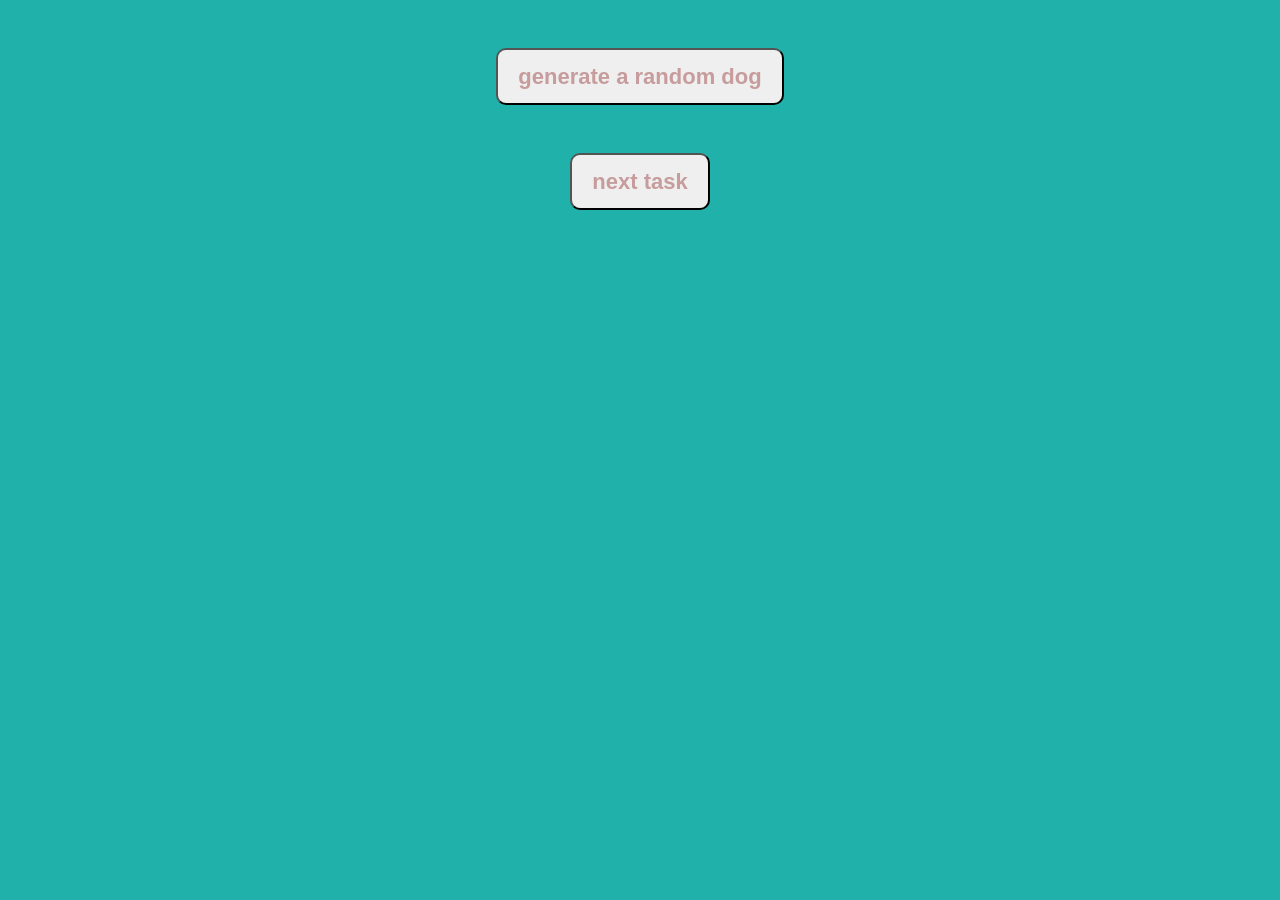
==== commit 8fa9b1af: "done" ====
--- a/index.html
+++ b/index.html
@@ -3,492 +3,35 @@
   <head>
     <meta charset="UTF-8" />
     <meta name="viewport" content="width=device-width, initial-scale=1.0" />
-    <title>Forecast</title>
+    <title>Api random cat</title>
+    <link
+      rel="stylesheet"
+      href="https://cdn.jsdelivr.net/npm/bootstrap@4.4.1/dist/css/bootstrap.min.css"
+      integrity="sha384-Vkoo8x4CGsO3+Hhxv8T/Q5PaXtkKtu6ug5TOeNV6gBiFeWPGFN9MuhOf23Q9Ifjh"
+      crossorigin="anonymous"
+    />
     <link rel="stylesheet" href="./styles.css" />
   </head>
   <body>
-    <div id="map__container">
-      <svg
-        width="1298"
-        height="864"
-        viewBox="0 0 1298 864"
-        fill="none"
-        xmlns="http://www.w3.org/2000/svg"
-      >
-        <path
-          id="sevastopol"
-          d="M818.715 820.896L820.536 820.642L822.379 821.786L826.996 821.955L828.119 822.951L828.818 826.107L827.399 826.827L825.344 826.53L824.433 827.547L824.645 829.135L826.467 830.851L831.592 828.839L835.172 830.978L835.68 833.308L835.384 834.134L832.927 835.596L832.821 839.302L833.435 840.446L839.472 843.454L840.298 848.325L845.72 857.2L844.703 859.064H843.157L842.437 859.763L842.352 861.499L839.493 861.457L835.257 863.067L832.122 863.236L829.877 859.763L827.039 860.038L825.874 859.318L824.815 854.912L823.438 853.175L822.506 852.731L819.096 853.154L815.516 851.629L814.245 852.243L811.937 848.982L807.997 846.059L806.43 843.792L807.997 842.988L808.018 844.83L808.548 844.385L808.611 845.19L809.141 842.839L810.306 844.957L809.586 842.416L810.391 841.738L815.961 840.425L821.616 840.764L819.541 839.514L815.94 838.9L817.55 837.777L818.524 834.706L817.698 822.612L818.715 820.896Z"
-          fill="#E1E3E2"
-          stroke="#121F41"
-          stroke-width="1.18976"
-          stroke-linecap="round"
-          stroke-linejoin="round"
+    <div class="container text-center">
+      <div>
+        <img
+          src=""
+          id="image"
+          width="200"
+          height="200"
+          alt="cat"
+          class="mt-5"
         />
-        <path
-          d="M750.659 827.561C750.615 827.169 750.433 826.865 750.112 826.65C749.792 826.432 749.389 826.323 748.903 826.323C748.555 826.323 748.254 826.378 748 826.488C747.746 826.596 747.548 826.745 747.407 826.936C747.269 827.123 747.2 827.337 747.2 827.578C747.2 827.779 747.247 827.953 747.341 828.1C747.438 828.246 747.563 828.369 747.718 828.468C747.875 828.565 748.044 828.647 748.223 828.713C748.403 828.776 748.576 828.829 748.741 828.87L749.57 829.086C749.84 829.152 750.118 829.242 750.402 829.355C750.687 829.468 750.951 829.617 751.194 829.802C751.437 829.987 751.633 830.217 751.782 830.49C751.934 830.764 752.01 831.091 752.01 831.472C752.01 831.953 751.886 832.379 751.637 832.752C751.391 833.125 751.034 833.419 750.564 833.634C750.097 833.85 749.532 833.958 748.87 833.958C748.234 833.958 747.685 833.857 747.221 833.655C746.757 833.454 746.394 833.168 746.131 832.798C745.869 832.425 745.724 831.983 745.696 831.472H746.981C747.005 831.779 747.105 832.034 747.279 832.238C747.456 832.44 747.681 832.591 747.954 832.69C748.23 832.787 748.533 832.835 748.861 832.835C749.223 832.835 749.545 832.778 749.827 832.665C750.111 832.549 750.335 832.389 750.498 832.185C750.661 831.977 750.742 831.736 750.742 831.46C750.742 831.208 750.67 831.002 750.527 830.842C750.386 830.682 750.194 830.55 749.951 830.445C749.711 830.34 749.439 830.247 749.135 830.167L748.132 829.894C747.453 829.709 746.914 829.436 746.517 829.077C746.122 828.718 745.924 828.243 745.924 827.652C745.924 827.163 746.057 826.737 746.322 826.372C746.587 826.008 746.946 825.725 747.399 825.523C747.852 825.319 748.363 825.216 748.932 825.216C749.506 825.216 750.013 825.317 750.452 825.519C750.894 825.72 751.242 825.998 751.496 826.352C751.75 826.702 751.883 827.105 751.894 827.561H750.659ZM756.183 833.945C755.556 833.945 755.016 833.811 754.563 833.543C754.113 833.273 753.765 832.893 753.519 832.404C753.276 831.912 753.154 831.337 753.154 830.677C753.154 830.025 753.276 829.45 753.519 828.953C753.765 828.456 754.107 828.068 754.546 827.789C754.988 827.51 755.505 827.371 756.096 827.371C756.455 827.371 756.803 827.43 757.14 827.549C757.477 827.668 757.779 827.854 758.047 828.108C758.315 828.362 758.526 828.692 758.681 829.098C758.835 829.501 758.913 829.992 758.913 830.569V831.008H753.854V830.08H757.699C757.699 829.754 757.633 829.465 757.5 829.214C757.367 828.96 757.181 828.76 756.941 828.613C756.703 828.467 756.424 828.394 756.104 828.394C755.756 828.394 755.452 828.48 755.193 828.651C754.936 828.819 754.737 829.04 754.596 829.314C754.458 829.584 754.389 829.878 754.389 830.196V830.921C754.389 831.346 754.463 831.708 754.613 832.006C754.764 832.305 754.976 832.533 755.246 832.69C755.517 832.845 755.833 832.922 756.195 832.922C756.43 832.922 756.644 832.889 756.837 832.823C757.031 832.753 757.198 832.651 757.339 832.516C757.479 832.381 757.587 832.214 757.662 832.015L758.834 832.226C758.74 832.571 758.572 832.874 758.329 833.133C758.088 833.39 757.786 833.59 757.421 833.734C757.06 833.875 756.647 833.945 756.183 833.945ZM765.548 827.453L763.241 833.817H761.915L759.604 827.453H760.933L762.545 832.35H762.611L764.219 827.453H765.548ZM768.382 833.958C767.979 833.958 767.614 833.883 767.288 833.734C766.962 833.582 766.704 833.362 766.514 833.075C766.326 832.788 766.232 832.436 766.232 832.019C766.232 831.66 766.301 831.364 766.439 831.132C766.577 830.9 766.764 830.717 766.998 830.581C767.233 830.446 767.496 830.344 767.786 830.275C768.076 830.206 768.371 830.153 768.672 830.117C769.053 830.073 769.363 830.037 769.6 830.01C769.838 829.979 770.01 829.931 770.118 829.865C770.226 829.798 770.279 829.691 770.279 829.541V829.512C770.279 829.151 770.177 828.87 769.973 828.671C769.771 828.473 769.47 828.373 769.07 828.373C768.653 828.373 768.324 828.466 768.084 828.651C767.846 828.833 767.682 829.036 767.591 829.26L766.427 828.995C766.565 828.608 766.766 828.296 767.032 828.058C767.299 827.818 767.607 827.644 767.955 827.536C768.303 827.426 768.669 827.371 769.053 827.371C769.307 827.371 769.577 827.401 769.861 827.462C770.148 827.52 770.416 827.627 770.665 827.785C770.916 827.942 771.122 828.167 771.282 828.46C771.442 828.75 771.522 829.127 771.522 829.591V833.817H770.313V832.947H770.263C770.183 833.107 770.063 833.264 769.902 833.419C769.742 833.574 769.537 833.702 769.285 833.804C769.034 833.907 768.733 833.958 768.382 833.958ZM768.651 832.963C768.994 832.963 769.287 832.896 769.53 832.76C769.775 832.625 769.962 832.448 770.089 832.23C770.219 832.009 770.284 831.773 770.284 831.522V830.701C770.239 830.746 770.154 830.787 770.027 830.826C769.902 830.862 769.76 830.893 769.6 830.921C769.44 830.946 769.284 830.969 769.132 830.991C768.98 831.011 768.853 831.027 768.751 831.041C768.511 831.071 768.291 831.123 768.092 831.194C767.896 831.266 767.739 831.37 767.62 831.505C767.504 831.638 767.446 831.814 767.446 832.035C767.446 832.342 767.559 832.574 767.786 832.731C768.012 832.886 768.301 832.963 768.651 832.963ZM777.94 829.007L776.818 829.206C776.771 829.062 776.696 828.926 776.594 828.796C776.495 828.666 776.359 828.56 776.188 828.477C776.017 828.394 775.803 828.352 775.546 828.352C775.195 828.352 774.902 828.431 774.668 828.589C774.433 828.743 774.316 828.943 774.316 829.189C774.316 829.402 774.394 829.573 774.552 829.703C774.709 829.833 774.963 829.939 775.314 830.022L776.325 830.254C776.91 830.389 777.347 830.598 777.634 830.88C777.921 831.161 778.065 831.527 778.065 831.977C778.065 832.359 777.954 832.698 777.733 832.997C777.515 833.292 777.21 833.524 776.818 833.692C776.428 833.861 775.977 833.945 775.463 833.945C774.751 833.945 774.169 833.793 773.719 833.489C773.269 833.183 772.993 832.748 772.89 832.185L774.088 832.002C774.162 832.314 774.316 832.55 774.548 832.711C774.78 832.868 775.082 832.947 775.455 832.947C775.861 832.947 776.185 832.863 776.428 832.694C776.671 832.523 776.793 832.314 776.793 832.069C776.793 831.87 776.718 831.703 776.569 831.567C776.423 831.432 776.198 831.33 775.894 831.261L774.817 831.025C774.223 830.889 773.784 830.674 773.499 830.378C773.218 830.083 773.077 829.709 773.077 829.256C773.077 828.88 773.182 828.551 773.392 828.27C773.602 827.988 773.892 827.768 774.262 827.611C774.632 827.451 775.056 827.371 775.534 827.371C776.221 827.371 776.763 827.52 777.157 827.818C777.552 828.114 777.813 828.51 777.94 829.007ZM782.397 827.453V828.448H778.921V827.453H782.397ZM779.853 825.929H781.092V831.948C781.092 832.189 781.128 832.37 781.2 832.491C781.272 832.61 781.364 832.691 781.477 832.736C781.593 832.777 781.719 832.798 781.854 832.798C781.954 832.798 782.041 832.791 782.115 832.777C782.19 832.763 782.248 832.752 782.289 832.744L782.513 833.767C782.441 833.795 782.339 833.822 782.206 833.85C782.074 833.88 781.908 833.897 781.709 833.9C781.383 833.905 781.08 833.847 780.798 833.726C780.516 833.604 780.288 833.416 780.114 833.162C779.94 832.908 779.853 832.589 779.853 832.205V825.929ZM786.379 833.945C785.783 833.945 785.262 833.808 784.817 833.535C784.373 833.262 784.028 832.879 783.782 832.388C783.536 831.896 783.413 831.321 783.413 830.664C783.413 830.004 783.536 829.427 783.782 828.932C784.028 828.438 784.373 828.054 784.817 827.781C785.262 827.507 785.783 827.371 786.379 827.371C786.976 827.371 787.496 827.507 787.941 827.781C788.386 828.054 788.731 828.438 788.977 828.932C789.223 829.427 789.346 830.004 789.346 830.664C789.346 831.321 789.223 831.896 788.977 832.388C788.731 832.879 788.386 833.262 787.941 833.535C787.496 833.808 786.976 833.945 786.379 833.945ZM786.383 832.905C786.77 832.905 787.09 832.803 787.345 832.599C787.599 832.394 787.786 832.122 787.908 831.783C788.032 831.443 788.094 831.069 788.094 830.66C788.094 830.254 788.032 829.881 787.908 829.541C787.786 829.199 787.599 828.924 787.345 828.717C787.09 828.51 786.77 828.406 786.383 828.406C785.994 828.406 785.671 828.51 785.414 828.717C785.16 828.924 784.971 829.199 784.846 829.541C784.725 829.881 784.664 830.254 784.664 830.66C784.664 831.069 784.725 831.443 784.846 831.783C784.971 832.122 785.16 832.394 785.414 832.599C785.671 832.803 785.994 832.905 786.383 832.905ZM790.728 836.203V827.453H791.938V828.485H792.041C792.113 828.352 792.217 828.199 792.352 828.025C792.487 827.851 792.675 827.699 792.916 827.569C793.156 827.437 793.473 827.371 793.868 827.371C794.382 827.371 794.841 827.5 795.244 827.76C795.647 828.02 795.963 828.394 796.192 828.883C796.424 829.372 796.54 829.96 796.54 830.648C796.54 831.335 796.426 831.925 796.197 832.417C795.967 832.905 795.653 833.282 795.252 833.547C794.852 833.81 794.395 833.941 793.881 833.941C793.494 833.941 793.178 833.876 792.932 833.746C792.689 833.617 792.499 833.465 792.36 833.291C792.222 833.117 792.116 832.962 792.041 832.827H791.967V836.203H790.728ZM791.942 830.635C791.942 831.083 792.007 831.475 792.137 831.812C792.267 832.149 792.454 832.412 792.7 832.603C792.946 832.791 793.247 832.885 793.603 832.885C793.973 832.885 794.283 832.787 794.531 832.591C794.78 832.392 794.968 832.122 795.095 831.783C795.224 831.443 795.289 831.06 795.289 830.635C795.289 830.215 795.226 829.838 795.099 829.504C794.974 829.17 794.787 828.906 794.535 828.713C794.287 828.52 793.976 828.423 793.603 828.423C793.244 828.423 792.94 828.515 792.692 828.7C792.446 828.885 792.26 829.144 792.133 829.475C792.006 829.807 791.942 830.193 791.942 830.635ZM800.609 833.945C800.012 833.945 799.491 833.808 799.047 833.535C798.602 833.262 798.257 832.879 798.011 832.388C797.765 831.896 797.642 831.321 797.642 830.664C797.642 830.004 797.765 829.427 798.011 828.932C798.257 828.438 798.602 828.054 799.047 827.781C799.491 827.507 800.012 827.371 800.609 827.371C801.205 827.371 801.726 827.507 802.17 827.781C802.615 828.054 802.96 828.438 803.206 828.932C803.452 829.427 803.575 830.004 803.575 830.664C803.575 831.321 803.452 831.896 803.206 832.388C802.96 832.879 802.615 833.262 802.17 833.535C801.726 833.808 801.205 833.945 800.609 833.945ZM800.613 832.905C800.999 832.905 801.32 832.803 801.574 832.599C801.828 832.394 802.016 832.122 802.137 831.783C802.262 831.443 802.324 831.069 802.324 830.66C802.324 830.254 802.262 829.881 802.137 829.541C802.016 829.199 801.828 828.924 801.574 828.717C801.32 828.51 800.999 828.406 800.613 828.406C800.223 828.406 799.9 828.51 799.643 828.717C799.389 828.924 799.2 829.199 799.076 829.541C798.954 829.881 798.894 830.254 798.894 830.66C798.894 831.069 798.954 831.443 799.076 831.783C799.2 832.122 799.389 832.394 799.643 832.599C799.9 832.803 800.223 832.905 800.613 832.905ZM806.196 825.332V833.817H804.958V825.332H806.196Z"
-          fill="#E1E3E2"
-        />
-        <path
-          id="crimea"
-          d="M1040.47 762.374L1040.62 762.988L1039.5 763.645L1037.91 766.398L1033.72 766.483L1030.2 764.81L1028.59 765.7L1028.13 767.966L1030.73 769.681L1029.52 770.931L1026.47 771.799L1024.99 773.176L1025.61 775.633L1026.05 773.981L1026.47 775.167L1023.91 780.589L1025.27 788.447L1027.7 792.514L1021.75 796.496L1013.6 797.153L1010.93 799.652L996.801 797.322L994.301 797.767L993.073 799.44L991.188 800.414L987.841 799.8L982.906 801.876L982.292 800.414L980.83 799.588L980.852 797.746L978.204 794.844L972.189 790.883L964.606 788.532L958.485 789.824L954.249 792.175L950.394 796.496L950.542 799.08L953.126 800.372L948.34 802.829L948.022 804.121L948.805 805.392L950.585 806.281L950.203 806.875L945.671 804.756L941.329 805.222L940.439 806.345L940.736 807.976L939.698 809.988L936.33 810.814L934.149 812.148L932.433 815.982L932.009 819.498L928.599 822.612L926.206 821.764L926.333 820.324L924.956 818.905L922.838 818.354L922.012 818.926L920.339 817.825L916.908 818.842L916.886 819.71L915.234 820.239L913.582 819.668L903.394 820.684L899.158 823.099L894.753 824.497L883.845 830.872L880.795 834.685L877.597 842.903L876.072 843.686L875.944 847.16L872.979 846.673L870.882 847.986L868.955 851.438L863.045 852.667L860.165 859.212L855.378 860.08L853.451 861.605L850.062 861.838L848.897 862.706L842.352 861.499L842.437 859.762L843.157 859.063H844.703L845.72 857.199L840.298 848.325L839.472 843.453L833.435 840.446L832.821 839.302L832.927 835.595L835.384 834.134L835.68 833.308L835.172 830.978L831.592 828.839L826.467 830.851L824.645 829.135L824.433 827.547L825.344 826.53L827.399 826.827L828.818 826.106L828.119 822.951L826.996 821.955L822.379 821.786L820.536 820.642L818.715 820.896L819.032 817.91L820.388 818.058L821.849 817.189L822.802 815.029L823.268 810.835L822.336 804.163L822.654 802.024L819.71 793.107L816.236 788.151L811.619 783.894L807.086 781.733L804.418 784.021L801.156 784.169L799.567 786.774L797.915 786.732L795.67 784.084L792.599 783.046L790.015 781.14L783.894 773.685L778.366 768.644L772.647 765.022L769.004 764.302L761.93 764.641L754.305 769.83L743.058 766.526L744.392 765.064L744.477 763.687L742.02 761.485L746.468 755.49L749.772 752.822L755.469 749.412L757.397 748.84L758.35 749.285L758.625 747.929L764.259 744.54L765.297 745.43L766.314 744.879L766.822 745.43L768.178 743.121L767.754 742.337L766.377 742.38L766.589 741.808L772.922 736.555L786.181 729.142L789.231 728.634L790.396 726.388L791.837 719.717L791.307 721.517L792.197 723.084L794.781 725.054L796.433 725.329L804.375 721.898L809.649 716.772L811.344 717.853L811.831 716.878L813.102 716.518V715.269L813.97 714.739L814.669 714.676L815.114 716.158L817.168 715.396L817.634 716.709L818.206 716.688L819.901 713.256L820.79 713.405L823.268 711.054L824.984 712.812L826.297 713.087L828.225 716.01L828.013 709.338L829.114 709.402L831.338 707.326L833.456 707.75L833.774 707.156L832.736 704.848L826.721 704.445L825.048 705.102L824.921 705.78L823.523 705.293L824.539 703.598L823.332 694.342L825.344 691.229L823.396 685.891L824.878 685.362L823.332 676.381L825.429 676.021L828.436 678.986L829.559 679.262L830.237 682.502L830.999 681.782L831.677 682.058L831.402 683.9L832.249 685.065L833.668 685.595L834.452 684.896L836.146 687.31L836.612 687.48L838.815 684.282L837.608 683.816L837.121 681.528L838.349 680.702L839.789 681.761L841.293 684.048V685.277L839.429 687.564L839.938 688.475L838.37 687.925L838.201 688.962L840.298 689.174L842.903 691.356L843.941 695.02L843.644 695.634L842.776 695.168L842.5 696.905L843.199 695.973L844.131 696.905L844.513 696.566L844.449 693.855L845.36 692.796L846.44 692.372L847.075 692.86L846.398 693.156L846.609 694.215L847.457 696.376L848.092 696.503L848.727 696.121L847.202 693.961L851.015 693.304L850.041 692.288L848.431 692.838L846.228 691.292L847.097 690.043L852.582 689.238L855.865 692.055L856.903 692.076L857.666 695.084L860.377 695.994L863.088 699.235L864.422 699.637L861.224 702.963L860.652 702.899L860.334 701.522L858.343 701.671L859.805 704.594L862.114 704.7L861.859 706.097L865.015 705.208L865.63 704.339L866.519 705.187L866.816 704.488L865.884 703.831L865.248 699.489L863.999 698.536L864.443 697.371L862.94 696.99L863.639 698.07L862.855 698.303L860.694 695.105L859.402 694.215L858.534 694.702L859.064 692.648L861.478 694.575L862.876 693.855L865.651 695.211L866.519 694.935L868.319 696.481L868.298 697.774L867.282 698.07L868.341 700.358L868.785 699.913L868.129 698.218L870.437 694.533L871.475 695.422L870.671 697.646L871.242 699.404L874.038 700.146L874.123 700.972L875.203 699.913L874.674 698.938L875.118 698.134L873.445 697.625L873.551 696.947L875.394 696.778L876.495 695.888L878.973 699.065L880.308 702.793L886.048 707.453L885.243 710.418L885.878 712.769L887.911 711.647L889.458 707.686L891.851 709.042L892.931 708.343L890.856 703.047L891.809 701.819L890.94 700.972L896.934 704.848L897.697 706.288L896.151 711.35L890.834 713.871L890.813 716.01L888.081 718.403L887.784 719.717L884.205 719.928L885.116 721.983L890.347 720.881L894.795 715.968L898.311 713.278L903.585 711.583L905.152 710.376L906.275 712.346L905.491 713.68L903.755 712.261L899.434 714.591L898.29 720.331L905.068 717.959L905.343 720.013L906.148 719.801L907.249 721.03L905.809 723.169L904.771 723.593L904.496 725.308L901.827 725.668L899.307 728.422L900.556 728.824L900.916 729.926L904.814 728.168L905.83 728.379L907.546 727.087L914.027 725.308L909.982 728.591L911.041 728.909L910.977 731.133L913.879 729.227L915.023 730.709L914.133 731.239L914.112 732.425L915.319 733.569L916.738 732.552L920.36 731.874L919.979 734.035L921.44 735.644L924.596 736.619L928.917 744.943L930.611 752.419L928.875 754.537L925.803 755.702L924.744 757.206L926.862 762.289L929.023 765.339L932.56 767.86L933.661 767.754L934.466 766.78L936.669 767.14L942.388 770.846L947.895 773.028L948.678 774.066L946.539 776.014L948.255 777.222L948.17 778.408L949.547 775.866L954.906 774.701L955.604 775.358L955.859 771.694L952.533 771.291L950.267 767.288L947.535 765.594L945.671 761.929L944.548 762.289L938.702 752.356L935.504 747.993L933.492 746.383L928.218 738.483L926.799 737.529L925.189 733.865L923.961 732.488H923.071L920.466 724.609L918.475 721.813L919.661 721.199L927.604 736.661L944.527 760.087L951.728 767.923L955.71 770.91L959.883 772.943L966.174 769.893L974.265 767.839L974.773 766.123L977.06 763.942L977.209 762.967L976.34 761.866L981.614 757.545L981.445 754.855L983.563 753.605L985.236 754.347L983.287 756.189L984.876 759.049L988.964 762.65L992.522 764.153L995.911 763.878L998.368 762.141L999.66 760.32L999.491 757.058L1000.46 756.147L1005.87 754.135L1014.83 752.843L1017.3 753.944L1018.83 753.351L1020.93 754.135L1023.89 756.359L1026.73 755.3L1028.55 755.427L1032.24 758.329L1034.08 758.773L1035.05 758.329L1035.5 757.058L1037.06 757.248L1038.34 758.964L1038.04 760.447L1040.47 762.374Z"
-          fill="#E1E3E2"
-          stroke="#121F41"
-          stroke-width="1.18976"
-          stroke-linecap="round"
-          stroke-linejoin="round"
-        />
-        <path
-          d="M846.154 786.244C846.11 785.852 845.928 785.548 845.608 785.333C845.287 785.114 844.884 785.005 844.398 785.005C844.05 785.005 843.749 785.061 843.495 785.171C843.241 785.279 843.043 785.428 842.902 785.618C842.764 785.806 842.695 786.02 842.695 786.261C842.695 786.462 842.742 786.636 842.836 786.783C842.933 786.929 843.058 787.052 843.213 787.151C843.371 787.248 843.539 787.329 843.718 787.396C843.898 787.459 844.071 787.512 844.236 787.553L845.065 787.769C845.336 787.835 845.613 787.925 845.898 788.038C846.182 788.151 846.446 788.3 846.689 788.485C846.932 788.67 847.128 788.9 847.277 789.173C847.429 789.446 847.505 789.774 847.505 790.155C847.505 790.635 847.381 791.062 847.132 791.435C846.886 791.808 846.529 792.102 846.059 792.317C845.592 792.533 845.028 792.64 844.365 792.64C843.73 792.64 843.18 792.54 842.716 792.338C842.252 792.136 841.889 791.851 841.626 791.481C841.364 791.108 841.219 790.666 841.191 790.155H842.476C842.501 790.461 842.6 790.717 842.774 790.921C842.951 791.123 843.176 791.273 843.449 791.373C843.725 791.469 844.028 791.518 844.356 791.518C844.718 791.518 845.04 791.461 845.322 791.348C845.606 791.232 845.83 791.072 845.993 790.867C846.156 790.66 846.237 790.419 846.237 790.142C846.237 789.891 846.165 789.685 846.022 789.525C845.881 789.365 845.689 789.232 845.446 789.127C845.206 789.022 844.934 788.93 844.63 788.85L843.627 788.576C842.948 788.391 842.409 788.119 842.012 787.76C841.617 787.401 841.419 786.926 841.419 786.335C841.419 785.846 841.552 785.42 841.817 785.055C842.082 784.691 842.441 784.407 842.894 784.206C843.347 784.001 843.858 783.899 844.427 783.899C845.001 783.899 845.508 784 845.947 784.202C846.389 784.403 846.737 784.681 846.991 785.034C847.245 785.385 847.378 785.788 847.389 786.244H846.154ZM848.935 792.5V786.136H850.174V792.5H848.935ZM849.561 785.155C849.345 785.155 849.16 785.083 849.006 784.939C848.854 784.793 848.778 784.619 848.778 784.417C848.778 784.213 848.854 784.039 849.006 783.895C849.16 783.749 849.345 783.676 849.561 783.676C849.776 783.676 849.96 783.749 850.112 783.895C850.266 784.039 850.344 784.213 850.344 784.417C850.344 784.619 850.266 784.793 850.112 784.939C849.96 785.083 849.776 785.155 849.561 785.155ZM851.84 792.5V786.136H853.029V787.172H853.108C853.241 786.821 853.457 786.548 853.758 786.352C854.06 786.153 854.42 786.053 854.84 786.053C855.265 786.053 855.621 786.153 855.909 786.352C856.199 786.551 856.413 786.824 856.551 787.172H856.617C856.769 786.832 857.011 786.562 857.342 786.36C857.673 786.156 858.068 786.053 858.527 786.053C859.104 786.053 859.575 786.234 859.939 786.596C860.307 786.958 860.49 787.503 860.49 788.233V792.5H859.252V788.349C859.252 787.918 859.134 787.606 858.9 787.412C858.665 787.219 858.385 787.122 858.059 787.122C857.655 787.122 857.342 787.247 857.118 787.495C856.895 787.741 856.783 788.057 856.783 788.444V792.5H855.548V788.27C855.548 787.925 855.44 787.647 855.225 787.437C855.01 787.227 854.729 787.122 854.384 787.122C854.149 787.122 853.932 787.184 853.734 787.309C853.538 787.43 853.379 787.6 853.257 787.818C853.138 788.036 853.079 788.289 853.079 788.576V792.5H851.84ZM865.179 786.136V787.131H861.583V786.136H865.179ZM862.569 792.5V785.399C862.569 785.001 862.656 784.671 862.83 784.409C863.004 784.144 863.235 783.946 863.522 783.816C863.809 783.684 864.121 783.618 864.458 783.618C864.707 783.618 864.919 783.638 865.096 783.68C865.273 783.718 865.404 783.754 865.49 783.787L865.2 784.79C865.142 784.773 865.067 784.754 864.976 784.732C864.885 784.707 864.774 784.695 864.645 784.695C864.344 784.695 864.128 784.769 863.998 784.918C863.871 785.068 863.808 785.283 863.808 785.565V792.5H862.569ZM868.949 792.628C868.322 792.628 867.782 792.494 867.329 792.226C866.879 791.956 866.531 791.576 866.285 791.087C866.042 790.595 865.921 790.019 865.921 789.359C865.921 788.708 866.042 788.133 866.285 787.636C866.531 787.139 866.873 786.751 867.313 786.472C867.754 786.193 868.271 786.053 868.862 786.053C869.221 786.053 869.569 786.113 869.906 786.232C870.243 786.35 870.545 786.537 870.813 786.791C871.081 787.045 871.292 787.375 871.447 787.781C871.602 788.184 871.679 788.674 871.679 789.252V789.691H866.621V788.763H870.465C870.465 788.437 870.399 788.148 870.266 787.897C870.134 787.643 869.947 787.443 869.707 787.296C869.47 787.15 869.191 787.077 868.87 787.077C868.522 787.077 868.218 787.162 867.959 787.334C867.702 787.502 867.503 787.723 867.362 787.996C867.224 788.267 867.155 788.561 867.155 788.879V789.604C867.155 790.029 867.23 790.391 867.379 790.689C867.531 790.988 867.742 791.215 868.013 791.373C868.283 791.527 868.6 791.605 868.961 791.605C869.196 791.605 869.41 791.572 869.604 791.505C869.797 791.436 869.964 791.334 870.105 791.199C870.246 791.063 870.353 790.896 870.428 790.698L871.6 790.909C871.506 791.254 871.338 791.556 871.095 791.816C870.855 792.073 870.552 792.273 870.188 792.417C869.826 792.558 869.413 792.628 868.949 792.628ZM873.053 792.5V786.136H874.251V787.147H874.317C874.433 786.805 874.637 786.535 874.93 786.339C875.226 786.14 875.56 786.041 875.933 786.041C876.01 786.041 876.101 786.044 876.206 786.049C876.314 786.055 876.398 786.062 876.459 786.07V787.255C876.409 787.241 876.321 787.226 876.194 787.209C876.067 787.19 875.94 787.18 875.813 787.18C875.52 787.18 875.259 787.242 875.03 787.367C874.803 787.488 874.624 787.658 874.491 787.876C874.358 788.092 874.292 788.338 874.292 788.614V792.5H873.053ZM879.983 792.628C879.387 792.628 878.866 792.491 878.421 792.218C877.977 791.945 877.632 791.562 877.386 791.07C877.14 790.579 877.017 790.004 877.017 789.347C877.017 788.687 877.14 788.11 877.386 787.615C877.632 787.121 877.977 786.737 878.421 786.464C878.866 786.19 879.387 786.053 879.983 786.053C880.58 786.053 881.1 786.19 881.545 786.464C881.99 786.737 882.335 787.121 882.581 787.615C882.827 788.11 882.949 788.687 882.949 789.347C882.949 790.004 882.827 790.579 882.581 791.07C882.335 791.562 881.99 791.945 881.545 792.218C881.1 792.491 880.58 792.628 879.983 792.628ZM879.987 791.588C880.374 791.588 880.694 791.486 880.949 791.282C881.203 791.077 881.39 790.805 881.512 790.466C881.636 790.126 881.698 789.752 881.698 789.343C881.698 788.937 881.636 788.564 881.512 788.224C881.39 787.882 881.203 787.607 880.949 787.4C880.694 787.193 880.374 787.089 879.987 787.089C879.598 787.089 879.275 787.193 879.018 787.4C878.764 787.607 878.575 787.882 878.45 788.224C878.329 788.564 878.268 788.937 878.268 789.343C878.268 789.752 878.329 790.126 878.45 790.466C878.575 790.805 878.764 791.077 879.018 791.282C879.275 791.486 879.598 791.588 879.987 791.588ZM884.332 794.886V786.136H885.542V787.168H885.645C885.717 787.035 885.821 786.882 885.956 786.708C886.091 786.534 886.279 786.382 886.519 786.252C886.76 786.12 887.077 786.053 887.472 786.053C887.986 786.053 888.444 786.183 888.848 786.443C889.251 786.703 889.567 787.077 889.796 787.566C890.028 788.054 890.144 788.643 890.144 789.33C890.144 790.018 890.03 790.608 889.801 791.099C889.571 791.588 889.256 791.965 888.856 792.23C888.456 792.493 887.998 792.624 887.485 792.624C887.098 792.624 886.782 792.559 886.536 792.429C886.293 792.299 886.102 792.147 885.964 791.974C885.826 791.8 885.72 791.645 885.645 791.51H885.571V794.886H884.332ZM885.546 789.318C885.546 789.765 885.611 790.158 885.741 790.495C885.87 790.831 886.058 791.095 886.304 791.286C886.55 791.474 886.851 791.568 887.207 791.568C887.577 791.568 887.887 791.469 888.135 791.273C888.384 791.075 888.572 790.805 888.699 790.466C888.828 790.126 888.893 789.743 888.893 789.318C888.893 788.898 888.83 788.521 888.703 788.187C888.578 787.853 888.391 787.589 888.139 787.396C887.891 787.202 887.58 787.106 887.207 787.106C886.848 787.106 886.544 787.198 886.296 787.383C886.05 787.568 885.864 787.827 885.737 788.158C885.609 788.489 885.546 788.876 885.546 789.318ZM894.213 792.628C893.616 792.628 893.095 792.491 892.651 792.218C892.206 791.945 891.861 791.562 891.615 791.07C891.369 790.579 891.246 790.004 891.246 789.347C891.246 788.687 891.369 788.11 891.615 787.615C891.861 787.121 892.206 786.737 892.651 786.464C893.095 786.19 893.616 786.053 894.213 786.053C894.809 786.053 895.33 786.19 895.774 786.464C896.219 786.737 896.564 787.121 896.81 787.615C897.056 788.11 897.179 788.687 897.179 789.347C897.179 790.004 897.056 790.579 896.81 791.07C896.564 791.562 896.219 791.945 895.774 792.218C895.33 792.491 894.809 792.628 894.213 792.628ZM894.217 791.588C894.603 791.588 894.924 791.486 895.178 791.282C895.432 791.077 895.62 790.805 895.741 790.466C895.866 790.126 895.928 789.752 895.928 789.343C895.928 788.937 895.866 788.564 895.741 788.224C895.62 787.882 895.432 787.607 895.178 787.4C894.924 787.193 894.603 787.089 894.217 787.089C893.827 787.089 893.504 787.193 893.247 787.4C892.993 787.607 892.804 787.882 892.68 788.224C892.558 788.564 892.498 788.937 892.498 789.343C892.498 789.752 892.558 790.126 892.68 790.466C892.804 790.805 892.993 791.077 893.247 791.282C893.504 791.486 893.827 791.588 894.217 791.588ZM899.8 784.015V792.5H898.561V784.015H899.8Z"
-          fill="#121F41"
-        />
-        <path
-          opacity="0.05"
-          d="M806.01 746.721H803.351C803.248 746.153 803.058 745.653 802.78 745.221C802.501 744.789 802.16 744.423 801.757 744.122C801.353 743.821 800.902 743.593 800.402 743.44C799.907 743.287 799.382 743.21 798.825 743.21C797.819 743.21 796.919 743.463 796.123 743.968C795.333 744.474 794.708 745.216 794.248 746.193C793.794 747.17 793.566 748.363 793.566 749.772C793.566 751.193 793.794 752.392 794.248 753.369C794.708 754.346 795.336 755.085 796.132 755.585C796.927 756.085 797.822 756.335 798.816 756.335C799.368 756.335 799.89 756.261 800.385 756.113C800.885 755.96 801.336 755.735 801.74 755.44C802.143 755.145 802.484 754.784 802.762 754.358C803.047 753.926 803.243 753.431 803.351 752.875L806.01 752.883C805.868 753.741 805.592 754.531 805.183 755.252C804.78 755.968 804.26 756.588 803.623 757.11C802.993 757.627 802.271 758.028 801.458 758.312C800.646 758.596 799.76 758.738 798.799 758.738C797.288 758.738 795.941 758.38 794.76 757.664C793.578 756.943 792.646 755.912 791.964 754.571C791.288 753.23 790.95 751.63 790.95 749.772C790.95 747.909 791.291 746.309 791.973 744.974C792.655 743.633 793.586 742.605 794.768 741.889C795.95 741.167 797.294 740.806 798.799 740.806C799.726 740.806 800.589 740.94 801.39 741.207C802.197 741.468 802.922 741.855 803.564 742.366C804.206 742.872 804.737 743.491 805.157 744.224C805.578 744.951 805.862 745.784 806.01 746.721ZM808.441 758.5V741.045H814.662C816.015 741.045 817.137 741.278 818.029 741.744C818.927 742.21 819.597 742.855 820.04 743.679C820.484 744.497 820.705 745.443 820.705 746.517C820.705 747.585 820.481 748.525 820.032 749.338C819.589 750.145 818.918 750.772 818.02 751.221C817.128 751.67 816.006 751.895 814.654 751.895H809.941V749.627H814.415C815.268 749.627 815.961 749.505 816.495 749.261C817.035 749.017 817.43 748.662 817.68 748.196C817.93 747.73 818.055 747.17 818.055 746.517C818.055 745.858 817.927 745.287 817.671 744.804C817.421 744.321 817.026 743.951 816.486 743.696C815.952 743.434 815.251 743.304 814.381 743.304H811.074V758.5H808.441ZM817.057 750.625L821.37 758.5H818.37L814.143 750.625H817.057ZM825.823 741.045V758.5H823.19V741.045H825.823ZM828.938 741.045H832.134L837.691 754.613H837.896L843.453 741.045H846.649V758.5H844.143V745.869H843.981L838.833 758.474H836.754L831.606 745.86H831.444V758.5H828.938V741.045ZM849.757 758.5V741.045H860.701V743.312H852.391V748.63H860.13V750.889H852.391V756.233H860.803V758.5H849.757ZM864.973 758.5H862.177L868.459 741.045H871.501L877.782 758.5H874.987L870.052 744.216H869.916L864.973 758.5ZM865.442 751.664H874.51V753.88H865.442V751.664Z"
-          fill="#121F41"
-        />
-        <path
-          id="kherson"
-          d="M902.78 700.209L905.872 699.764L905.385 702.433L902.971 701.734L899.815 698.451L901.319 698.705L902.78 700.209ZM747.844 692.881L755.003 694.152L762.332 696.524L765.911 695.825L769.724 693.474L772.308 695.613L774.341 695.952L775.231 694.914L777.688 696.672L781.86 697.032L783.809 698.197L781.14 698.96L770.084 698.133L746.976 693.008L747.844 692.881ZM884.565 687.035L883.315 687.903L882.892 689.386L880.435 690.699L880.731 693.58H880.202L879.354 689.852L882.15 687.141L884.565 687.035ZM910.172 685.616L912.862 702.645L919.661 721.199L918.496 721.813L916.865 716.306L915.277 714.146L914.006 714.421L913.349 716.73L911.93 718.107L910.278 718.34L909.706 716.942L911.189 713.447L912.057 707.178L911.125 706.055L911.083 704.212L913.434 706.563L911.612 701.925L910.236 701.353L910.596 699.15L909.77 699.235L909.113 695.761L907.8 694.385L906.466 694.575L905.322 698.832L903.754 695.719L901.679 694.618L902.42 692.86L901.827 691.356L899.074 690.254L899.052 689.238L902.674 689.873L905.512 688.814L906.656 691.949L907.44 692.266L908.753 690.381L908.118 685.637L909.558 684.409L910.172 685.616ZM680.914 674.538L684.345 674.072L684.769 674.602L683.307 675.047L683.096 675.788L704.467 681.062L686.018 676.953L678.859 674.263L675.089 671.149L673.098 667.676L672.823 663.694L673.691 661.915L674.369 662.063L674.263 667.379L675.026 670.09L676.826 672.442L680.914 674.538ZM785.927 534.895L791.455 536.208L796.03 535.128L796.284 536.992L794.971 538.326L794.717 539.872L796.708 540.021L799.25 538.475L799.779 538.856L799.589 541.863L801.643 543.007L801.77 545.104L804.46 543.96L802.935 542.075L802.787 540.762L814.161 538.602L813.525 534.069L820.769 532.608L821.87 535.276L822.972 535.53L822.739 536.907L821.659 537.288L821.616 542.901L824.815 541.821L825.429 544.85L846.037 541.546L848.939 545.972L850.909 547.625L861.054 545.591L867.176 548.79L868.404 550.145L869.717 557.855L870.67 557.812L872.089 566.327L873.043 567.111L874.673 565.437L876.728 565.162L877.935 566.158L879.863 565.755L879.651 564.654L881.091 564.357L880.816 561.964L888.06 560.545L887.742 562.282L885.433 562.98L886.153 566.496L888.187 566.179L888.759 567.852L889.013 569.568L886.238 570.076L888.314 584.902L890.665 584.69L891.681 593.523L893.291 593.311L893.948 596.509L895.325 596.573L895.579 598.648L899.984 598.098L900.26 600.301L903.754 599.75L904.983 608.349L908.647 608.031L909.516 613.687L905.195 614.343L905.767 618.834L904.707 618.876L904.686 621.121L903.691 621.185L903.712 622.117L898.057 622.9L898.184 624.277L895.833 624.616L896.405 628.471L899.794 628.089L900.005 629.487L904.475 628.915L905.152 634.867L902.102 635.736L902.759 639.485L904.644 639.421L905.216 642.704L914.811 641.179L915.192 643.996L914.218 644.271L914.874 647.448L918.687 646.877L924.172 650.266L926.566 649.948L927.858 668.883L929.912 668.693L928.091 671.022L925.147 672.844L915.192 674.962L910.659 678.669L909.198 683.116L906.466 683.244L905.385 681.846L903.394 682.396L900.048 680.787L895.981 681.888L895.558 684.387L897.104 689.915L894.456 696.545L893.079 698.832L890.029 701.628L889.394 700.442L888.42 699.997L887.721 700.506L886.577 701.544L885.497 704.488L884.798 701.035L885.433 699.637L884.438 698.684L880.901 697.795L881.028 696.524L882.15 694.872L885.412 695.38V694.723L882.934 694.279L882.299 690.869L883.929 689.598L884.967 687.607L884.628 686.76L885.476 686.887L886.238 690.509L887.128 687.586L890.114 686.378L891.576 689.089L891.491 689.661L890.538 689.492L890.644 690.424L891.851 690.869L893.185 687.84L893.334 682.735L891.639 681.676L890.051 679.41L889.055 679.473L888.293 680.554V682.079L889.479 684.387L887.509 684.896L887.212 685.743L885.158 685.298L883.463 683.731H882.51L881.96 682.269L881.112 682.248L878.211 679.24L876.114 679.77L874.885 677.864L875.034 675.83L873.826 673.225L872.683 672.929L873.784 676L872.746 679.728L873.614 682.375L874.991 681.867L875.542 682.693L874.165 685.044L873.847 688.645L872.386 689.005L872.153 683.434L869.696 680.638L868.023 675.767L866.434 674.454L865.502 671.976L863.448 669.624L862.389 669.688L861.351 672.632L859.656 671.149L858.746 672.209L861.88 673.119L864.041 679.706L866.074 681.549L865.757 682.841L862.622 685.298L861.88 684.387L863.236 681.041L862.177 678.16L860.864 677.758L859.953 680.723L858.11 681.337L858.407 681.846L859.868 681.147L860.864 682.036L861.52 683.286L861.245 684.79L862.94 685.955L861.902 687.988L860.864 685.976L859.72 685.277L858.343 687.056L857.327 686.908L857.2 684.726L855.653 683.286L854.171 685.573L854.234 687.522L849.257 678.499L847.16 676.847L845.466 676.402L843.453 677.122L842.352 675.407L841.547 676.508L839.429 676.868L834.939 673.289L834.325 674.665L831.232 674.75L830.787 676.212L832.376 679.071L830.957 679.346L829.029 678.351L827.886 677.398L827.674 676.212L826.911 676.572L825.132 674.835L825.45 676.085L823.374 676.445L824.92 685.404L823.438 685.934L822.866 684.43L821.044 683.477L819.668 685.764H818.545L817.91 687.628L816.935 687.882L815.982 687.162L816.342 689.64L819.625 692.034L816.448 691.377L815.05 692.055L814.69 694.3L816.427 696.757L814.542 696.608L812.36 694.808L809.988 695.677L809.734 696.778L803.465 688.327L802.871 688.094L801.855 689.047L801.452 692.012L799.652 691.716L799.504 690.339H800.838L801.452 687.353L799.779 686.103L797.64 685.489L795.035 686.188L794.399 686.59L794.378 689.005L793.7 688.623L794.018 685.997L795.607 684.006L794.103 681.825L795.479 677.398L793.891 680.194L792.726 679.834L793.319 681.337L792.408 683.794L788.511 687.014L785.143 685.764L784.127 683.943L781.606 683.688L780.907 684.472L781.564 685.552L780.484 687.141L781.352 688.179L780.335 688.581L776.819 688.39L774.723 689.047L769.067 687.903L767.119 688.518L762.756 687.226L760.976 687.84L760.595 688.708L756.19 689.661L754.474 688.878L750.937 689.682L746.743 691.695L746.362 692.669L746.912 693.093L743.248 692.245L722.301 685.701L723.91 685.997L724.779 684.684L724.143 682.481L724.419 681.973L724.736 682.693L725.372 682.439L724.779 680.893L722.491 680.215L721.496 681.126L722.343 681.782L721.559 681.697L718.806 678.817L716.942 678.838L714.167 676.762L713.172 674.03L711.223 673.183L710.249 674.115L705.801 673.352L704.361 671.933L703.577 669.752L700.379 669.053L699.002 671.933L692.669 671.615L691.907 672.42L691.568 669.434L690.297 669.18L690.72 667.994L692.648 666.469L695.656 665.283L702.052 665.113L704.89 664.245L707.919 662.783L708.999 660.835L710.884 660.729L712.092 659.733L709.846 654.375L708.66 653.104L707.665 652.871L705.801 654.353L704.361 654.417L693.813 650.308L694.957 648.359L696.651 648.275L697.456 646.389L698.917 646.961L700.718 646.241L701.12 647.046L706.669 649.058L711.054 649.291L713.32 648.423L716.794 648.338L722.195 650.308L726.579 650.541L732.446 652.045L736.682 651.176L738.25 649.694L738.44 648.804L736.767 648.55L734.077 649.101L732.213 650.117L732.044 650.901H730.773L728.295 649.27L729.883 648.783L729.777 648.042L727.553 647.618L730.18 647.448L728.909 646.919L728.549 645.585L729.65 644.526L728.485 643.551L729.481 643.361L729.566 641.285L728.888 640.438L725.372 638.637L717.62 642.111L715.078 636.413L711.562 636.18L706.564 631.965L706.924 630.97L709.931 630.801L709.105 629.636L713.913 628.852L713.235 624.213L712.282 624.362L711.901 622.646L715.396 621.778L716.052 622.349L719.674 621.735L720.077 620.592L723.508 619.829L723.063 616.186L725.69 614.852L723.932 611.802L732.764 617.414L734.691 617.224L734.162 613.581L741.109 612.437L741.596 615.021L746.023 614.449L745.578 611.802L746.51 611.59L745.938 608.264L746.722 608.159L746.912 609.472L748.882 609.154L749.751 611.081L757.312 610.531L757.863 614.661L762.141 613.983L762.904 614.682L763.2 613.581L766.06 613.242L766.144 612.458L775.866 610.7L775.676 609.514L773.854 609.832L773.515 608.01L769.088 608.773L768.178 608.37L767.966 606.528L774.32 605.087L774.066 603.393L778.196 602.863L777.878 601.232L775.93 601.444L774.595 597.145L776.036 595.853L781.183 598.691L784.444 593.586L774.723 587.635L772.943 582.721L775.887 578.654L776.502 575.985H779.721L779.869 575.308L780.674 576.981L782.22 577.235L782.115 576.282L784.211 574.947L784.254 572.893L786.562 572.554L787.643 574.397L788.829 574.587L789.782 573.952L788.85 573.126L788.956 571.495L792.451 570.966L789.422 567.513L787.982 566.348L787.028 566.391L786.901 562.027L789.21 560.989L788.32 555.122L782.348 556.076L781.987 555.271L781.691 549.044L783.279 548.535L783.216 546.608L784.338 546.163L784.635 552.56L789.358 551.84L788.426 542.626L790.036 541.758L789.697 539.364L789.401 538.729L786.181 540.677L785.927 534.895Z"
-          fill="#E1E3E2"
-          stroke="#121F41"
-          stroke-width="1.18976"
-          stroke-linecap="round"
-          stroke-linejoin="round"
-        />
-        <path
-          d="M748.527 655.5V647.015H749.807V651.067H749.911L753.469 647.015H755.081L751.659 650.835L755.093 655.5H753.552L750.81 651.709L749.807 652.861V655.5H748.527ZM757.413 651.721V655.5H756.175V647.015H757.397V650.172H757.475C757.624 649.83 757.852 649.558 758.159 649.356C758.465 649.154 758.866 649.053 759.36 649.053C759.797 649.053 760.178 649.143 760.504 649.323C760.832 649.502 761.086 649.77 761.266 650.126C761.448 650.48 761.539 650.922 761.539 651.452V655.5H760.301V651.601C760.301 651.135 760.181 650.773 759.94 650.516C759.7 650.256 759.366 650.126 758.938 650.126C758.645 650.126 758.383 650.189 758.151 650.313C757.921 650.437 757.74 650.619 757.608 650.86C757.478 651.097 757.413 651.384 757.413 651.721ZM765.935 655.628C765.308 655.628 764.768 655.494 764.315 655.226C763.865 654.956 763.517 654.576 763.271 654.087C763.028 653.595 762.907 653.019 762.907 652.359C762.907 651.708 763.028 651.133 763.271 650.636C763.517 650.139 763.859 649.751 764.298 649.472C764.74 649.193 765.257 649.053 765.848 649.053C766.207 649.053 766.555 649.113 766.892 649.232C767.229 649.35 767.531 649.537 767.799 649.791C768.067 650.045 768.278 650.375 768.433 650.781C768.588 651.184 768.665 651.674 768.665 652.252V652.691H763.607V651.763H767.451C767.451 651.437 767.385 651.148 767.252 650.897C767.12 650.643 766.933 650.443 766.693 650.296C766.455 650.15 766.177 650.077 765.856 650.077C765.508 650.077 765.204 650.162 764.945 650.334C764.688 650.502 764.489 650.723 764.348 650.996C764.21 651.267 764.141 651.561 764.141 651.879V652.604C764.141 653.029 764.216 653.391 764.365 653.689C764.517 653.988 764.728 654.215 764.999 654.373C765.269 654.527 765.586 654.605 765.947 654.605C766.182 654.605 766.396 654.572 766.589 654.505C766.783 654.436 766.95 654.334 767.091 654.199C767.232 654.063 767.339 653.896 767.414 653.698L768.586 653.909C768.492 654.254 768.324 654.556 768.081 654.816C767.841 655.073 767.538 655.273 767.174 655.417C766.812 655.558 766.399 655.628 765.935 655.628ZM770.039 655.5V649.136H771.237V650.147H771.303C771.419 649.805 771.623 649.535 771.916 649.339C772.212 649.14 772.546 649.041 772.919 649.041C772.996 649.041 773.087 649.044 773.192 649.049C773.3 649.055 773.384 649.062 773.445 649.07V650.255C773.395 650.241 773.307 650.226 773.18 650.209C773.052 650.19 772.925 650.18 772.798 650.18C772.506 650.18 772.245 650.242 772.015 650.367C771.789 650.488 771.609 650.658 771.477 650.876C771.344 651.092 771.278 651.338 771.278 651.614V655.5H770.039ZM779.285 650.69L778.162 650.889C778.115 650.745 778.041 650.608 777.939 650.479C777.839 650.349 777.704 650.242 777.533 650.16C777.361 650.077 777.147 650.035 776.89 650.035C776.54 650.035 776.247 650.114 776.012 650.271C775.777 650.426 775.66 650.626 775.66 650.872C775.66 651.085 775.739 651.256 775.896 651.386C776.054 651.516 776.308 651.622 776.658 651.705L777.669 651.937C778.255 652.072 778.691 652.281 778.978 652.562C779.266 652.844 779.409 653.21 779.409 653.66C779.409 654.041 779.299 654.381 779.078 654.679C778.86 654.975 778.554 655.207 778.162 655.375C777.773 655.544 777.321 655.628 776.808 655.628C776.095 655.628 775.514 655.476 775.063 655.172C774.613 654.866 774.337 654.431 774.235 653.867L775.432 653.685C775.507 653.997 775.66 654.233 775.892 654.394C776.124 654.551 776.426 654.63 776.799 654.63C777.205 654.63 777.53 654.545 777.773 654.377C778.016 654.206 778.137 653.997 778.137 653.751C778.137 653.553 778.063 653.385 777.914 653.25C777.767 653.115 777.542 653.013 777.238 652.944L776.161 652.707C775.567 652.572 775.128 652.357 774.844 652.061C774.562 651.766 774.421 651.391 774.421 650.938C774.421 650.563 774.526 650.234 774.736 649.952C774.946 649.671 775.236 649.451 775.606 649.294C775.976 649.134 776.4 649.053 776.878 649.053C777.566 649.053 778.107 649.203 778.502 649.501C778.897 649.796 779.158 650.193 779.285 650.69ZM783.452 655.628C782.855 655.628 782.334 655.491 781.89 655.218C781.445 654.945 781.1 654.562 780.854 654.07C780.608 653.579 780.485 653.004 780.485 652.347C780.485 651.687 780.608 651.11 780.854 650.615C781.1 650.121 781.445 649.737 781.89 649.464C782.334 649.19 782.855 649.053 783.452 649.053C784.048 649.053 784.569 649.19 785.013 649.464C785.458 649.737 785.803 650.121 786.049 650.615C786.295 651.11 786.418 651.687 786.418 652.347C786.418 653.004 786.295 653.579 786.049 654.07C785.803 654.562 785.458 654.945 785.013 655.218C784.569 655.491 784.048 655.628 783.452 655.628ZM783.456 654.588C783.842 654.588 784.163 654.486 784.417 654.282C784.671 654.077 784.859 653.805 784.98 653.466C785.104 653.126 785.167 652.752 785.167 652.343C785.167 651.937 785.104 651.564 784.98 651.224C784.859 650.882 784.671 650.607 784.417 650.4C784.163 650.193 783.842 650.089 783.456 650.089C783.066 650.089 782.743 650.193 782.486 650.4C782.232 650.607 782.043 650.882 781.919 651.224C781.797 651.564 781.736 651.937 781.736 652.343C781.736 652.752 781.797 653.126 781.919 653.466C782.043 653.805 782.232 654.077 782.486 654.282C782.743 654.486 783.066 654.588 783.456 654.588ZM789.039 651.721V655.5H787.8V649.136H788.989V650.172H789.068C789.214 649.835 789.444 649.564 789.756 649.36C790.071 649.156 790.467 649.053 790.945 649.053C791.378 649.053 791.758 649.145 792.084 649.327C792.41 649.506 792.663 649.774 792.842 650.131C793.022 650.487 793.111 650.927 793.111 651.452V655.5H791.873V651.601C791.873 651.14 791.753 650.78 791.512 650.52C791.272 650.258 790.942 650.126 790.522 650.126C790.235 650.126 789.979 650.189 789.756 650.313C789.535 650.437 789.359 650.619 789.23 650.86C789.103 651.097 789.039 651.384 789.039 651.721Z"
-          fill="#121F41"
-        />
-        <path
-          opacity="0.08"
-          d="M781.512 627.5V610.045H784.146V618.38H784.359L791.68 610.045H794.995L787.956 617.903L795.021 627.5H791.851L786.208 619.701L784.146 622.071V627.5H781.512ZM796.73 627.5V610.045H799.363V617.63H808.065V610.045H810.707V627.5H808.065V619.889H799.363V627.5H796.73ZM813.822 627.5V610.045H824.766V612.312H816.456V617.63H824.195V619.889H816.456V625.233H824.868V627.5H813.822ZM827.563 627.5V610.045H833.785C835.137 610.045 836.259 610.278 837.151 610.744C838.049 611.21 838.72 611.855 839.163 612.679C839.606 613.497 839.828 614.443 839.828 615.517C839.828 616.585 839.603 617.525 839.154 618.338C838.711 619.145 838.041 619.772 837.143 620.221C836.251 620.67 835.129 620.895 833.776 620.895H829.063V618.627H833.538C834.39 618.627 835.083 618.505 835.617 618.261C836.157 618.017 836.552 617.662 836.802 617.196C837.052 616.73 837.177 616.17 837.177 615.517C837.177 614.858 837.049 614.287 836.794 613.804C836.544 613.321 836.149 612.951 835.609 612.696C835.075 612.434 834.373 612.304 833.504 612.304H830.197V627.5H827.563ZM836.18 619.625L840.492 627.5H837.492L833.265 619.625H836.18ZM851.832 614.63C851.741 613.823 851.366 613.198 850.707 612.755C850.048 612.306 849.218 612.082 848.218 612.082C847.502 612.082 846.883 612.196 846.36 612.423C845.838 612.645 845.431 612.951 845.142 613.343C844.858 613.73 844.716 614.17 844.716 614.664C844.716 615.079 844.812 615.437 845.005 615.738C845.204 616.039 845.463 616.292 845.781 616.497C846.105 616.696 846.451 616.863 846.821 617C847.19 617.13 847.545 617.238 847.886 617.323L849.591 617.767C850.147 617.903 850.718 618.088 851.304 618.321C851.889 618.554 852.431 618.86 852.931 619.241C853.431 619.622 853.835 620.093 854.142 620.656C854.454 621.218 854.61 621.892 854.61 622.676C854.61 623.664 854.355 624.542 853.843 625.309C853.338 626.076 852.602 626.681 851.636 627.125C850.676 627.568 849.514 627.789 848.15 627.789C846.843 627.789 845.713 627.582 844.758 627.167C843.804 626.752 843.056 626.164 842.517 625.403C841.977 624.636 841.679 623.727 841.622 622.676H844.264C844.315 623.306 844.52 623.832 844.877 624.252C845.241 624.667 845.704 624.977 846.267 625.181C846.835 625.38 847.457 625.48 848.133 625.48C848.877 625.48 849.539 625.363 850.119 625.13C850.704 624.892 851.164 624.562 851.5 624.142C851.835 623.716 852.002 623.218 852.002 622.65C852.002 622.133 851.855 621.71 851.559 621.38C851.27 621.051 850.875 620.778 850.375 620.562C849.88 620.346 849.321 620.156 848.696 619.991L846.633 619.429C845.235 619.048 844.127 618.488 843.309 617.75C842.497 617.011 842.091 616.034 842.091 614.818C842.091 613.812 842.363 612.934 842.909 612.184C843.454 611.434 844.193 610.852 845.125 610.437C846.056 610.017 847.108 609.806 848.278 609.806C849.46 609.806 850.502 610.014 851.406 610.429C852.315 610.843 853.031 611.414 853.554 612.142C854.076 612.863 854.349 613.693 854.372 614.63H851.832ZM872.199 618.772C872.199 620.636 871.858 622.238 871.177 623.579C870.495 624.914 869.56 625.943 868.373 626.664C867.191 627.38 865.847 627.738 864.341 627.738C862.83 627.738 861.481 627.38 860.293 626.664C859.111 625.943 858.18 624.912 857.498 623.571C856.816 622.23 856.475 620.63 856.475 618.772C856.475 616.909 856.816 615.309 857.498 613.974C858.18 612.633 859.111 611.605 860.293 610.889C861.481 610.167 862.83 609.806 864.341 609.806C865.847 609.806 867.191 610.167 868.373 610.889C869.56 611.605 870.495 612.633 871.177 613.974C871.858 615.309 872.199 616.909 872.199 618.772ZM869.591 618.772C869.591 617.352 869.361 616.156 868.901 615.184C868.447 614.207 867.822 613.468 867.026 612.968C866.236 612.463 865.341 612.21 864.341 612.21C863.336 612.21 862.438 612.463 861.648 612.968C860.858 613.468 860.233 614.207 859.773 615.184C859.319 616.156 859.091 617.352 859.091 618.772C859.091 620.193 859.319 621.392 859.773 622.369C860.233 623.341 860.858 624.079 861.648 624.585C862.438 625.085 863.336 625.335 864.341 625.335C865.341 625.335 866.236 625.085 867.026 624.585C867.822 624.079 868.447 623.341 868.901 622.369C869.361 621.392 869.591 620.193 869.591 618.772ZM888.851 610.045V627.5H886.43L877.558 614.698H877.396V627.5H874.763V610.045H877.2L886.081 622.863H886.243V610.045H888.851Z"
-          fill="#121F41"
-        />
-        <path
-          id="zaporizhyia"
-          d="M861.055 545.591L867.133 544.088L873.826 541.122L882.976 540.148L893.99 536.484L898.523 536.801L903.437 538.75L913.434 541.059L916.781 540.932L919.534 539.597L920.148 537.818L919.598 535.785L917.924 536.06L918.75 535.022L916.992 534.175L917.776 533.836L917.691 532.735L918.136 533.328L918.708 532.332L917.818 528.774L916.696 528.837L915.997 525.025L918.348 524.347L917.818 520.789L919.576 520.577L919.449 517.781L920.063 517.548L919.619 514.731L915.044 515.536L914.091 509.224L915.721 508.038L915.446 505.751L913.455 505.835L912.735 502.955L909.621 504.395L908.541 498.994L912.1 498.486L911.93 497.151L913.709 496.474L914.154 497.66L916.717 497.088L915.955 491.708L913.328 491.899L912.693 488.573L911.888 488.531L911.379 484.761L913.921 484.21L912.502 475.886L914.091 475.844L914.239 476.437L916.717 476.098L916.696 480.376L921.652 479.741L922.033 480.461L925.316 479.614L926.968 477.115L929.997 475.992L935.017 476.14L938.533 474.721L940.46 475.653L943.659 474.594L946.878 476.903L959.904 479.953L960.179 481.88L973.227 475.187L975.98 479.805L980.555 479.444L981.148 482.833L991.971 480.038L993.221 480.927L993.285 481.753L992.31 482.367L992.416 483.723L992.988 483.257L993.496 483.744L992.67 485.015L998.177 483.744L999.109 487.451L996.843 488.319L997.351 489.653L998.919 490.056L999.491 493L998.008 493.784L998.114 494.334L999.639 493.805L1000.44 497.554L1002.18 496.41L1002.96 497.575L1002.2 498.253L1003.58 500.434L1002.69 504.48H999.469L999.724 506.407L1005.4 506.365L1008.24 505.158L1007.69 507.36L1008.45 508.038L1013.41 508.059L1014.23 509.69L1017.92 509.161L1017.85 507.085L1021.33 507.36L1021.54 508.271L1027.36 508.864L1031.79 508.314L1031.96 507.424L1036.3 506.323L1037.68 506.005L1037.95 507.022L1037.38 509.478L1036.51 509.669L1036.58 512.973L1042.51 512.147L1043.61 519.094L1044.65 519.158L1045.49 524.326L1051.07 523.733L1049.84 525.83L1048.44 525.449L1048.27 526.169L1045.83 526.55L1046.3 529.494L1049.07 529.049L1049.14 530.087L1047.63 530.405L1047.82 531.887L1049.14 532.502L1053.76 530.278L1058.41 538.326L1062.14 535.34L1063.6 537.437L1064.64 536.695L1066.19 539.174L1067.65 537.606L1071.5 544.066L1072.03 543.558L1077.14 548.091L1078.83 544.956L1079.87 545.422L1079.64 546.46L1083.41 546.629L1083.22 549.976L1082.62 550.018L1079.87 556.732L1080.46 558.596L1077.63 560.036L1075.8 555.949L1073.73 556.478L1074.68 560.185L1071.7 562.091L1071.84 562.896L1068.77 564.273L1068.03 562.853L1062.35 563.214L1062.02 562.26L1060.74 562.472L1063.37 574.778L1057.76 574.27L1058.05 574.842L1055.58 574.99L1058.05 577.892L1058.84 577.616L1059.5 578.697L1060.28 577.807L1060.51 579.057L1061.4 578.485L1061.7 579.332L1062.27 579.099L1064.77 582.784L1066.1 582.445L1066.91 586.491L1065 587.656L1071.86 590.897L1073.28 589.753L1075.02 591.723L1072.56 595.196L1076.16 597.992L1073.2 599.729L1072.75 599.242L1067.65 603.372L1070.66 608.137L1068.5 609.557L1065.3 610.107L1059.35 615.212L1056.34 620.761L1053.25 628.979L1049.33 634.253L1047.87 634.19L1049.98 632.728L1050.35 631.309L1053.25 628.64L1053.84 627.115L1052.38 623.896L1049.65 621.185L1045.64 618.918L1038.27 619.173L1035.33 620.782L1024.04 624.574L1021.29 626.459L1016.22 632.601L1008.56 645.796L1006.59 647.999L1005.1 647.66L1002.65 649.207L1002.01 649.143L1002.16 648.19L1003.3 648.614L1004.49 647.787L1005.29 645.754L1006.65 645.648L1009.66 643.34L1012.71 638.129L1012.77 634.931L1010.91 632.22L1007.58 630.25L1005.12 630.377L1002.01 631.627L995.911 630.547L989.112 631.373L985.278 632.961L974.815 639.061L965.22 649.44L954.927 654.417L948.276 663.207L935.356 684.748L931.247 687.988L921.821 691.441V688.899L924.914 686.548L924.744 685.192L926.926 684.049L932.475 683.011L937.919 680.405L938.618 676.953L943.468 670.175L944.061 667.231L945.48 666.935L948.191 662.614L947.641 662.211L946.497 662.804L945.544 665.198L944.23 663.122L941.604 662.868L940.778 658.272L942.091 656.344L942.028 654.608L941.329 653.527L937.749 652.193L936.33 649.609L935.419 649.291L936.14 647.279L934.106 648.465L935.674 653.061L937.41 654.586L937.537 658.992L936.034 661.618L931.692 664.393L929.87 668.608L927.816 668.799L926.524 649.863L924.13 650.181L918.644 646.792L914.832 647.364L914.175 644.187L915.15 643.911L914.768 641.094L905.174 642.619L904.602 639.336L902.717 639.4L902.06 635.651L905.11 634.783L904.432 628.831L899.963 629.403L899.751 628.005L896.362 628.386L895.791 624.531L898.142 624.192L898.015 622.816L903.67 622.032L903.649 621.1L904.644 621.036L904.665 618.791L905.724 618.749L905.152 614.259L909.473 613.602L908.605 607.947L904.941 608.265L903.712 599.665L900.217 600.216L899.942 598.013L895.536 598.564L895.282 596.488L893.906 596.425L893.249 593.226L891.639 593.438L890.623 584.606L888.272 584.818L886.196 569.991L888.97 569.483L888.716 567.767L888.144 566.094L886.111 566.412L885.391 562.896L887.7 562.197L888.017 560.46L880.774 561.879L881.049 564.273L879.609 564.569L879.82 565.67L877.893 566.073L876.686 565.077L874.631 565.353L873 567.026L872.047 566.242L870.628 557.728L869.675 557.77L868.362 550.06L867.133 548.705L861.055 545.591Z"
-          fill="#E1E3E2"
-          stroke="#121F41"
-          stroke-width="1.18976"
-          stroke-linecap="round"
-          stroke-linejoin="round"
-        />
-        <path
-          d="M940.307 527.5V526.646L944.769 520.117H940.27V519.015H946.335V519.869L941.873 526.398H946.372V527.5H940.307ZM949.73 527.64C949.327 527.64 948.962 527.566 948.636 527.417C948.311 527.265 948.052 527.045 947.862 526.758C947.674 526.471 947.58 526.119 947.58 525.702C947.58 525.343 947.649 525.047 947.787 524.815C947.925 524.583 948.112 524.399 948.346 524.264C948.581 524.129 948.844 524.027 949.134 523.958C949.424 523.889 949.719 523.836 950.02 523.8C950.401 523.756 950.711 523.72 950.948 523.692C951.186 523.662 951.358 523.614 951.466 523.547C951.574 523.481 951.628 523.373 951.628 523.224V523.195C951.628 522.833 951.525 522.553 951.321 522.354C951.119 522.155 950.818 522.056 950.418 522.056C950.001 522.056 949.672 522.149 949.432 522.334C949.194 522.516 949.03 522.719 948.939 522.943L947.775 522.677C947.913 522.291 948.114 521.979 948.38 521.741C948.647 521.501 948.955 521.327 949.303 521.219C949.651 521.109 950.017 521.053 950.401 521.053C950.655 521.053 950.925 521.084 951.209 521.145C951.496 521.203 951.764 521.31 952.013 521.468C952.264 521.625 952.47 521.85 952.63 522.143C952.79 522.433 952.87 522.81 952.87 523.274V527.5H951.661V526.63H951.611C951.531 526.79 951.411 526.947 951.251 527.102C951.09 527.257 950.885 527.385 950.633 527.487C950.382 527.589 950.081 527.64 949.73 527.64ZM949.999 526.646C950.342 526.646 950.635 526.579 950.878 526.443C951.123 526.308 951.31 526.131 951.437 525.913C951.567 525.692 951.632 525.456 951.632 525.205V524.384C951.587 524.428 951.502 524.47 951.375 524.509C951.251 524.544 951.108 524.576 950.948 524.604C950.788 524.629 950.632 524.652 950.48 524.674C950.328 524.694 950.201 524.71 950.099 524.724C949.859 524.754 949.639 524.805 949.44 524.877C949.244 524.949 949.087 525.053 948.968 525.188C948.852 525.321 948.794 525.497 948.794 525.718C948.794 526.025 948.907 526.257 949.134 526.414C949.36 526.569 949.649 526.646 949.999 526.646ZM954.52 529.886V521.136H955.73V522.168H955.833C955.905 522.035 956.009 521.882 956.144 521.708C956.279 521.534 956.467 521.382 956.708 521.252C956.948 521.12 957.265 521.053 957.66 521.053C958.174 521.053 958.633 521.183 959.036 521.443C959.439 521.703 959.755 522.077 959.985 522.566C960.217 523.054 960.333 523.643 960.333 524.33C960.333 525.018 960.218 525.608 959.989 526.099C959.759 526.588 959.445 526.965 959.044 527.23C958.644 527.493 958.187 527.624 957.673 527.624C957.286 527.624 956.97 527.559 956.724 527.429C956.481 527.299 956.291 527.147 956.152 526.974C956.014 526.8 955.908 526.645 955.833 526.51H955.759V529.886H954.52ZM955.734 524.318C955.734 524.765 955.799 525.158 955.929 525.495C956.059 525.831 956.246 526.095 956.492 526.286C956.738 526.474 957.039 526.568 957.395 526.568C957.765 526.568 958.075 526.469 958.323 526.273C958.572 526.075 958.76 525.805 958.887 525.466C959.016 525.126 959.081 524.743 959.081 524.318C959.081 523.898 959.018 523.521 958.891 523.187C958.767 522.853 958.579 522.589 958.327 522.396C958.079 522.202 957.768 522.106 957.395 522.106C957.036 522.106 956.732 522.198 956.484 522.383C956.238 522.568 956.052 522.827 955.925 523.158C955.798 523.489 955.734 523.876 955.734 524.318ZM964.401 527.628C963.804 527.628 963.284 527.491 962.839 527.218C962.394 526.945 962.049 526.562 961.803 526.07C961.557 525.579 961.434 525.004 961.434 524.347C961.434 523.687 961.557 523.11 961.803 522.615C962.049 522.121 962.394 521.737 962.839 521.464C963.284 521.19 963.804 521.053 964.401 521.053C964.997 521.053 965.518 521.19 965.963 521.464C966.407 521.737 966.752 522.121 966.998 522.615C967.244 523.11 967.367 523.687 967.367 524.347C967.367 525.004 967.244 525.579 966.998 526.07C966.752 526.562 966.407 526.945 965.963 527.218C965.518 527.491 964.997 527.628 964.401 527.628ZM964.405 526.588C964.792 526.588 965.112 526.486 965.366 526.282C965.62 526.077 965.808 525.805 965.929 525.466C966.054 525.126 966.116 524.752 966.116 524.343C966.116 523.937 966.054 523.564 965.929 523.224C965.808 522.882 965.62 522.607 965.366 522.4C965.112 522.193 964.792 522.089 964.405 522.089C964.015 522.089 963.692 522.193 963.435 522.4C963.181 522.607 962.992 522.882 962.868 523.224C962.746 523.564 962.686 523.937 962.686 524.343C962.686 524.752 962.746 525.126 962.868 525.466C962.992 525.805 963.181 526.077 963.435 526.282C963.692 526.486 964.015 526.588 964.405 526.588ZM968.75 527.5V521.136H969.947V522.147H970.013C970.129 521.805 970.333 521.535 970.626 521.339C970.922 521.14 971.256 521.041 971.629 521.041C971.706 521.041 971.797 521.044 971.902 521.049C972.01 521.055 972.094 521.062 972.155 521.07V522.255C972.105 522.241 972.017 522.226 971.89 522.209C971.763 522.19 971.636 522.18 971.509 522.18C971.216 522.18 970.955 522.242 970.726 522.367C970.499 522.488 970.32 522.658 970.187 522.876C970.055 523.092 969.988 523.338 969.988 523.614V527.5H968.75ZM973.227 527.5V521.136H974.466V527.5H973.227ZM973.852 520.155C973.637 520.155 973.452 520.083 973.297 519.939C973.145 519.793 973.069 519.619 973.069 519.417C973.069 519.213 973.145 519.039 973.297 518.895C973.452 518.749 973.637 518.676 973.852 518.676C974.068 518.676 974.252 518.749 974.403 518.895C974.558 519.039 974.635 519.213 974.635 519.417C974.635 519.619 974.558 519.793 974.403 519.939C974.252 520.083 974.068 520.155 973.852 520.155ZM975.999 527.5V526.65L979.446 522.271V522.213H976.111V521.136H980.991V522.039L977.677 526.365V526.423H981.107V527.5H975.999ZM983.807 523.721V527.5H982.569V519.015H983.791V522.172H983.87C984.019 521.83 984.247 521.558 984.553 521.356C984.86 521.154 985.26 521.053 985.755 521.053C986.191 521.053 986.572 521.143 986.898 521.323C987.227 521.502 987.481 521.77 987.66 522.126C987.843 522.48 987.934 522.922 987.934 523.452V527.5H986.695V523.601C986.695 523.135 986.575 522.773 986.335 522.516C986.094 522.256 985.76 522.126 985.332 522.126C985.039 522.126 984.777 522.189 984.545 522.313C984.316 522.437 984.135 522.619 984.002 522.86C983.872 523.097 983.807 523.384 983.807 523.721ZM989.454 527.5V526.65L992.901 522.271V522.213H989.566V521.136H994.446V522.039L991.132 526.365V526.423H994.562V527.5H989.454ZM997.262 523.721V527.5H996.023V519.015H997.246V522.172H997.324C997.473 521.83 997.701 521.558 998.008 521.356C998.314 521.154 998.715 521.053 999.209 521.053C999.646 521.053 1000.03 521.143 1000.35 521.323C1000.68 521.502 1000.94 521.77 1001.11 522.126C1001.3 522.48 1001.39 522.922 1001.39 523.452V527.5H1000.15V523.601C1000.15 523.135 1000.03 522.773 999.789 522.516C999.549 522.256 999.215 522.126 998.787 522.126C998.494 522.126 998.232 522.189 998 522.313C997.77 522.437 997.589 522.619 997.457 522.86C997.327 523.097 997.262 523.384 997.262 523.721ZM1003.04 527.5V521.136H1004.28V527.5H1003.04ZM1003.67 520.155C1003.45 520.155 1003.27 520.083 1003.11 519.939C1002.96 519.793 1002.88 519.619 1002.88 519.417C1002.88 519.213 1002.96 519.039 1003.11 518.895C1003.27 518.749 1003.45 518.676 1003.67 518.676C1003.88 518.676 1004.07 518.749 1004.22 518.895C1004.37 519.039 1004.45 519.213 1004.45 519.417C1004.45 519.619 1004.37 519.793 1004.22 519.939C1004.07 520.083 1003.88 520.155 1003.67 520.155ZM1007.8 527.64C1007.4 527.64 1007.03 527.566 1006.7 527.417C1006.38 527.265 1006.12 527.045 1005.93 526.758C1005.74 526.471 1005.65 526.119 1005.65 525.702C1005.65 525.343 1005.72 525.047 1005.86 524.815C1005.99 524.583 1006.18 524.399 1006.41 524.264C1006.65 524.129 1006.91 524.027 1007.2 523.958C1007.49 523.889 1007.79 523.836 1008.09 523.8C1008.47 523.756 1008.78 523.72 1009.02 523.692C1009.25 523.662 1009.43 523.614 1009.53 523.547C1009.64 523.481 1009.7 523.373 1009.7 523.224V523.195C1009.7 522.833 1009.59 522.553 1009.39 522.354C1009.19 522.155 1008.89 522.056 1008.49 522.056C1008.07 522.056 1007.74 522.149 1007.5 522.334C1007.26 522.516 1007.1 522.719 1007.01 522.943L1005.84 522.677C1005.98 522.291 1006.18 521.979 1006.45 521.741C1006.72 521.501 1007.02 521.327 1007.37 521.219C1007.72 521.109 1008.09 521.053 1008.47 521.053C1008.72 521.053 1008.99 521.084 1009.28 521.145C1009.56 521.203 1009.83 521.31 1010.08 521.468C1010.33 521.625 1010.54 521.85 1010.7 522.143C1010.86 522.433 1010.94 522.81 1010.94 523.274V527.5H1009.73V526.63H1009.68C1009.6 526.79 1009.48 526.947 1009.32 527.102C1009.16 527.257 1008.95 527.385 1008.7 527.487C1008.45 527.589 1008.15 527.64 1007.8 527.64ZM1008.07 526.646C1008.41 526.646 1008.7 526.579 1008.95 526.443C1009.19 526.308 1009.38 526.131 1009.51 525.913C1009.63 525.692 1009.7 525.456 1009.7 525.205V524.384C1009.66 524.428 1009.57 524.47 1009.44 524.509C1009.32 524.544 1009.18 524.576 1009.02 524.604C1008.86 524.629 1008.7 524.652 1008.55 524.674C1008.4 524.694 1008.27 524.71 1008.17 524.724C1007.93 524.754 1007.71 524.805 1007.51 524.877C1007.31 524.949 1007.15 525.053 1007.04 525.188C1006.92 525.321 1006.86 525.497 1006.86 525.718C1006.86 526.025 1006.98 526.257 1007.2 526.414C1007.43 526.569 1007.72 526.646 1008.07 526.646Z"
-          fill="#121F41"
-        />
-        <path
-          opacity="0.08"
-          d="M890.061 579.5V577.744L899.24 564.312H889.984V562.045H902.461V563.801L893.282 577.233H902.538V579.5H890.061ZM906.595 579.5H903.8L910.081 562.045H913.123L919.405 579.5H916.609L911.675 565.216H911.538L906.595 579.5ZM907.064 572.664H916.132V574.88H907.064V572.664ZM921.205 579.5V562.045H927.427C928.785 562.045 929.91 562.292 930.802 562.787C931.694 563.281 932.362 563.957 932.805 564.815C933.248 565.667 933.469 566.627 933.469 567.696C933.469 568.77 933.245 569.735 932.796 570.593C932.353 571.446 931.683 572.122 930.785 572.622C929.893 573.116 928.771 573.363 927.418 573.363H923.14V571.13H927.18C928.038 571.13 928.734 570.983 929.268 570.687C929.802 570.386 930.194 569.977 930.444 569.46C930.694 568.943 930.819 568.355 930.819 567.696C930.819 567.037 930.694 566.451 930.444 565.94C930.194 565.429 929.799 565.028 929.259 564.738C928.725 564.448 928.021 564.304 927.146 564.304H923.839V579.5H921.205ZM950.999 570.772C950.999 572.636 950.658 574.238 949.976 575.579C949.294 576.914 948.36 577.943 947.172 578.664C945.99 579.38 944.646 579.738 943.141 579.738C941.629 579.738 940.28 579.38 939.093 578.664C937.911 577.943 936.979 576.912 936.297 575.571C935.615 574.23 935.274 572.63 935.274 570.772C935.274 568.909 935.615 567.309 936.297 565.974C936.979 564.633 937.911 563.605 939.093 562.889C940.28 562.167 941.629 561.806 943.141 561.806C944.646 561.806 945.99 562.167 947.172 562.889C948.36 563.605 949.294 564.633 949.976 565.974C950.658 567.309 950.999 568.909 950.999 570.772ZM948.391 570.772C948.391 569.352 948.161 568.156 947.7 567.184C947.246 566.207 946.621 565.468 945.825 564.968C945.036 564.463 944.141 564.21 943.141 564.21C942.135 564.21 941.237 564.463 940.448 564.968C939.658 565.468 939.033 566.207 938.573 567.184C938.118 568.156 937.891 569.352 937.891 570.772C937.891 572.193 938.118 573.392 938.573 574.369C939.033 575.341 939.658 576.079 940.448 576.585C941.237 577.085 942.135 577.335 943.141 577.335C944.141 577.335 945.036 577.085 945.825 576.585C946.621 576.079 947.246 575.341 947.7 574.369C948.161 573.392 948.391 572.193 948.391 570.772ZM953.562 579.5V562.045H959.784C961.136 562.045 962.258 562.278 963.15 562.744C964.048 563.21 964.718 563.855 965.162 564.679C965.605 565.497 965.826 566.443 965.826 567.517C965.826 568.585 965.602 569.525 965.153 570.338C964.71 571.145 964.039 571.772 963.142 572.221C962.25 572.67 961.127 572.895 959.775 572.895H955.062V570.627H959.537C960.389 570.627 961.082 570.505 961.616 570.261C962.156 570.017 962.551 569.662 962.801 569.196C963.051 568.73 963.176 568.17 963.176 567.517C963.176 566.858 963.048 566.287 962.792 565.804C962.542 565.321 962.147 564.951 961.608 564.696C961.074 564.434 960.372 564.304 959.502 564.304H956.196V579.5H953.562ZM962.179 571.625L966.491 579.5H963.491L959.264 571.625H962.179ZM970.944 562.045V579.5H968.311V562.045H970.944ZM973.608 579.5V577.744L982.787 564.312H973.531V562.045H986.009V563.801L976.83 577.233H986.085V579.5H973.608ZM988.668 579.5V562.045H991.301V569.63H1000V562.045H1002.65V579.5H1000V571.889H991.301V579.5H988.668ZM1005.31 579.5V577.744L1014.49 564.312H1005.23V562.045H1017.71V563.801L1008.53 577.233H1017.79V579.5H1005.31ZM1020.37 579.5V562.045H1023V569.63H1031.7V562.045H1034.35V579.5H1031.7V571.889H1023V579.5H1020.37ZM1040.09 562.045V579.5H1037.46V562.045H1040.09ZM1044.68 579.5H1041.89L1048.17 562.045H1051.21L1057.49 579.5H1054.7L1049.76 565.216H1049.63L1044.68 579.5ZM1045.15 572.664H1054.22V574.88H1045.15V572.664Z"
-          fill="#121F41"
-        />
-        <path
-          id="donetsk"
-          d="M1128.56 356.492L1129.9 359.351L1131.19 359.076L1133.18 361.448L1130.17 363.375L1130.87 364.286L1130.22 364.943L1131.32 365.959L1136.59 368.268L1140.51 368.459L1141.04 365.832L1143.52 366.277L1142.14 375.194L1141.53 375.872L1144.92 382.777L1141.61 383.878L1141.63 386.081L1139.9 385.128L1138.22 388.263L1140.57 388.347L1140.87 389.322L1143.92 389.258L1145.83 390.232L1147.31 390.296L1148.09 389.406L1152.58 390.063L1153.92 389.555L1153.83 399.594L1156.25 399.34L1157.41 401.331L1160.25 401.077L1160.36 402.517L1158.51 402.686L1157.75 403.745L1158.11 406.668L1156.65 409.125L1158.32 410.862L1160.65 411.116L1161.18 412.641L1159.68 413.213L1160.44 414.315L1160.42 416.348L1158.45 416.814L1158.3 417.767L1156.52 418.36L1157.52 431.64L1160.55 435.241L1159.3 437.168L1159.62 438.926L1158.85 438.948L1160.7 440.24L1160.25 441.32L1162.5 443.12L1164.55 442.675L1165.14 443.989L1168.81 442.273L1169.91 449.792L1171.26 449.39L1173.17 451.148L1168.96 453.795L1169.25 456.104L1168.32 457.184L1168.19 459.514L1171.2 461.102L1177.64 460.34L1180.25 462.86L1180.2 465.762L1181.83 468.325L1181.69 469.702L1180.77 470.591L1181.47 471.926L1183.61 473.069L1187.7 473.154L1187.51 474.489L1196.7 477.602L1195.9 480.694L1197.4 481.542L1197.46 483.236L1196.32 485.142L1197.97 488.531L1212.44 489.527L1212.48 494.631L1213.71 495.606L1214.88 495.309L1216.23 496.495L1214.28 501.473L1214.92 503.887L1206.57 504.057L1200.9 503.315L1200.56 504.29L1197.78 504.671L1197.02 507.361L1197.27 509.754L1194.52 509.86L1193.93 512.635L1194.94 514.499L1194.52 517.993L1193.1 519.243L1193.31 523.691L1190.69 524.157L1190.58 522.187L1185.65 522.208L1185.79 525.364L1183.06 525.385L1183.08 526.932L1182.21 528.033L1170.97 528.118L1170.69 530.786L1163.17 530.998L1163.15 535.15L1160.14 535.192L1159.81 538.538L1158.26 538.666L1158.32 542.436L1158.96 543.071L1158.56 545.634L1159.66 546.163L1159.55 554.826L1158.43 554.869L1158.51 556.563L1155.95 557.156L1153.75 561.689L1153.9 563.68L1162.11 563.934L1161.42 566.582L1161.71 568.318L1161.08 569.081L1158.66 569.166L1158.51 570.754L1154.6 571.686L1155.49 573.529L1154.93 581.238L1153.35 584.543L1149.7 588.948L1147.58 589.308L1145 585.03L1142.35 584.183L1140.04 586.555L1137.38 585.708L1135.55 586.004L1130.22 584.31L1122.87 586.936L1116.68 587.593L1111.15 586.025L1104.8 587.444L1103.32 588.694L1103.76 590.516L1101.41 591.469L1090.42 607.375L1087.62 609.875H1087.05L1089.42 607.481L1089.02 605.3L1086.71 602.906L1083.09 601.191L1079.62 603.203L1077.9 605.045L1075.08 605.723L1070.81 608.201L1067.8 603.436L1072.9 599.305L1073.35 599.793L1076.31 598.056L1072.71 595.26L1075.17 591.786L1073.43 589.817L1072.01 590.96L1065.15 587.72L1067.06 586.555L1066.25 582.509L1064.92 582.848L1062.42 579.163L1061.85 579.396L1061.55 578.549L1060.66 579.12L1060.43 577.871L1059.64 578.76L1058.99 577.68L1058.2 577.955L1055.72 575.054L1058.2 574.905L1057.91 574.334L1063.52 574.842L1060.89 562.536L1062.16 562.324L1062.5 563.277L1068.18 562.917L1068.92 564.336L1071.99 562.96L1071.84 562.155L1074.83 560.249L1073.88 556.542L1075.95 556.012L1077.77 560.1L1080.61 558.66L1080.02 556.796L1082.77 550.082L1083.37 550.04L1083.56 546.693L1079.79 546.524L1080.02 545.486L1078.98 545.02L1077.29 548.154L1072.18 543.622L1071.65 544.13L1067.8 537.67L1066.34 539.237L1064.79 536.759L1063.75 537.501L1062.29 535.404L1058.56 538.39L1053.9 530.342L1049.29 532.566L1047.97 531.951L1047.78 530.469L1049.29 530.151L1049.22 529.113L1046.45 529.558L1045.98 526.614L1048.42 526.233L1048.59 525.512L1049.98 525.894L1051.21 523.797L1045.64 524.39L1044.8 519.222L1043.76 519.158L1042.66 512.211L1036.73 513.037L1036.66 509.733L1037.53 509.542L1038.1 507.085L1037.83 506.069L1036.45 506.386L1035.94 503.082L1033.97 503.209L1033.46 500.308L1036.92 499.63V498.656L1040.43 498.677L1039.59 494.292L1036.49 494.652L1035.92 490.607L1036.96 490.31L1035.31 488.976L1036.79 488.065L1035.56 485.926L1036.47 484.655L1036.07 481.669L1037.78 481.139L1037.68 480.546L1039.1 481.478L1041.07 480.419H1040.33L1041.36 479.657L1042 480.906L1043 480.673L1045.54 481.838L1045.98 481.16L1047.65 482.749L1048.1 484.698L1049.07 484.062L1050.01 485.248L1052.1 484.634L1052.63 485.905L1055.66 486.71L1056.02 484.613L1057.29 484.634L1058.69 481.775L1057.06 470.655L1058.01 471.333L1058.52 469.808L1059.39 470.231L1059.79 469.532L1061.66 469.575L1059.79 457.099L1057.1 457.459L1056.87 456.316L1053.18 456.739L1052.53 453.011L1052.84 451.19L1053.82 450.385L1053.39 446.742L1054.24 446.361L1053.54 445.874L1054.56 445.259L1055.6 445.556L1055.28 442.739L1054.45 442.675L1054.12 438.312L1055.81 437.846L1055.51 434.817L1059.47 434.118L1059.11 431.683L1056.97 431.026L1056.13 429.077L1052.74 429.035L1052.4 426.049L1050.41 425.583L1048.06 426.027L1047.59 422.829L1046.38 420.012L1045.83 415.713L1046.72 415.543L1047.34 414.336L1045.77 410.269L1045.47 407.494L1044.18 407.516L1043.95 406.838L1046.09 403.576L1048.21 404.042L1048.29 405.334L1049.9 406.181L1052.97 406.351L1053.42 407.071L1054.64 406.923L1055.83 403.936L1063.86 404.741L1068.43 409.528L1069.28 407.791L1067.88 407.643L1067.8 406.795L1065.87 405.207L1066.76 403.83L1067.5 403.894L1067.86 402.242L1071 402.686L1071.4 400.547L1072.33 400.717L1073.2 398.662L1076.67 399.573L1076.35 400.611L1079.89 402.644L1079.98 395.633L1081.46 394.617L1082.45 392.562L1085.25 392.626L1085.42 390.889L1089.63 391.037L1089.97 389.11L1088.39 388.728L1089.13 387.098L1087.35 385.53L1088.17 384.556L1088.81 384.958L1089.3 384.217L1088.49 383.772L1090.46 382.883L1090.76 381.908L1091.9 383.222L1092.83 383.094L1093.04 379.621L1094.13 379.727L1093.79 377.037L1095.23 376.783L1096.05 375.681L1098.36 375.957L1098.47 376.592L1099.5 375.872L1100.54 376.253L1100.33 375.702L1102.45 374.749L1102.07 372.441L1101.07 371.466L1101.67 370.894L1105.2 370.28L1111.68 366.807L1109.8 364.646L1102.11 361.766L1105.31 358.631L1106.26 357.551L1110.29 356.979L1123.21 360.325L1125.32 359.859L1125.37 360.41L1126.74 360.537L1127.23 357.996L1128.56 356.492Z"
-          fill="#E1E3E2"
-          stroke="#121F41"
-          stroke-width="1.18976"
-          stroke-linecap="round"
-          stroke-linejoin="round"
-        />
-        <path
-          d="M1102.27 462.5H1099.53V454.015H1102.36C1103.19 454.015 1103.91 454.185 1104.5 454.525C1105.1 454.862 1105.56 455.346 1105.87 455.979C1106.19 456.609 1106.35 457.364 1106.35 458.245C1106.35 459.129 1106.19 459.888 1105.87 460.524C1105.55 461.159 1105.09 461.648 1104.48 461.99C1103.87 462.33 1103.14 462.5 1102.27 462.5ZM1100.81 461.381H1102.2C1102.85 461.381 1103.39 461.26 1103.81 461.017C1104.24 460.771 1104.56 460.416 1104.78 459.952C1104.99 459.485 1105.09 458.916 1105.09 458.245C1105.09 457.579 1104.99 457.015 1104.78 456.551C1104.57 456.087 1104.25 455.734 1103.84 455.494C1103.42 455.254 1102.9 455.134 1102.28 455.134H1100.81V461.381ZM1110.53 462.628C1109.93 462.628 1109.41 462.491 1108.97 462.218C1108.52 461.945 1108.18 461.562 1107.93 461.07C1107.68 460.579 1107.56 460.004 1107.56 459.347C1107.56 458.687 1107.68 458.11 1107.93 457.615C1108.18 457.121 1108.52 456.737 1108.97 456.464C1109.41 456.19 1109.93 456.053 1110.53 456.053C1111.12 456.053 1111.64 456.19 1112.09 456.464C1112.53 456.737 1112.88 457.121 1113.12 457.615C1113.37 458.11 1113.49 458.687 1113.49 459.347C1113.49 460.004 1113.37 460.579 1113.12 461.07C1112.88 461.562 1112.53 461.945 1112.09 462.218C1111.64 462.491 1111.12 462.628 1110.53 462.628ZM1110.53 461.588C1110.92 461.588 1111.24 461.486 1111.49 461.282C1111.75 461.077 1111.93 460.805 1112.06 460.466C1112.18 460.126 1112.24 459.752 1112.24 459.343C1112.24 458.937 1112.18 458.564 1112.06 458.224C1111.93 457.882 1111.75 457.607 1111.49 457.4C1111.24 457.193 1110.92 457.089 1110.53 457.089C1110.14 457.089 1109.82 457.193 1109.56 457.4C1109.31 457.607 1109.12 457.882 1108.99 458.224C1108.87 458.564 1108.81 458.937 1108.81 459.343C1108.81 459.752 1108.87 460.126 1108.99 460.466C1109.12 460.805 1109.31 461.077 1109.56 461.282C1109.82 461.486 1110.14 461.588 1110.53 461.588ZM1116.11 458.721V462.5H1114.88V456.136H1116.06V457.172H1116.14C1116.29 456.835 1116.52 456.564 1116.83 456.36C1117.15 456.156 1117.54 456.053 1118.02 456.053C1118.45 456.053 1118.83 456.145 1119.16 456.327C1119.49 456.506 1119.74 456.774 1119.92 457.131C1120.1 457.487 1120.19 457.927 1120.19 458.452V462.5H1118.95V458.601C1118.95 458.14 1118.83 457.78 1118.59 457.52C1118.35 457.258 1118.02 457.126 1117.6 457.126C1117.31 457.126 1117.06 457.189 1116.83 457.313C1116.61 457.437 1116.43 457.619 1116.31 457.86C1116.18 458.097 1116.11 458.384 1116.11 458.721ZM1124.59 462.628C1123.96 462.628 1123.42 462.494 1122.97 462.226C1122.52 461.956 1122.17 461.576 1121.93 461.087C1121.68 460.595 1121.56 460.019 1121.56 459.359C1121.56 458.708 1121.68 458.133 1121.93 457.636C1122.17 457.139 1122.52 456.751 1122.95 456.472C1123.4 456.193 1123.91 456.053 1124.5 456.053C1124.86 456.053 1125.21 456.113 1125.55 456.232C1125.88 456.35 1126.19 456.537 1126.45 456.791C1126.72 457.045 1126.93 457.375 1127.09 457.781C1127.24 458.184 1127.32 458.674 1127.32 459.252V459.691H1122.26V458.763H1126.11C1126.11 458.437 1126.04 458.148 1125.91 457.897C1125.78 457.643 1125.59 457.443 1125.35 457.296C1125.11 457.15 1124.83 457.077 1124.51 457.077C1124.16 457.077 1123.86 457.162 1123.6 457.334C1123.34 457.502 1123.14 457.723 1123 457.996C1122.87 458.267 1122.8 458.561 1122.8 458.879V459.604C1122.8 460.029 1122.87 460.391 1123.02 460.689C1123.17 460.988 1123.38 461.215 1123.65 461.373C1123.93 461.527 1124.24 461.605 1124.6 461.605C1124.84 461.605 1125.05 461.572 1125.25 461.505C1125.44 461.436 1125.61 461.334 1125.75 461.199C1125.89 461.063 1126 460.896 1126.07 460.698L1127.24 460.909C1127.15 461.254 1126.98 461.556 1126.74 461.816C1126.5 462.073 1126.19 462.273 1125.83 462.417C1125.47 462.558 1125.05 462.628 1124.59 462.628ZM1131.67 456.136V457.131H1128.19V456.136H1131.67ZM1129.12 454.612H1130.36V460.631C1130.36 460.872 1130.4 461.052 1130.47 461.174C1130.54 461.293 1130.63 461.374 1130.75 461.418C1130.86 461.46 1130.99 461.481 1131.12 461.481C1131.22 461.481 1131.31 461.474 1131.38 461.46C1131.46 461.446 1131.52 461.435 1131.56 461.427L1131.78 462.45C1131.71 462.478 1131.61 462.505 1131.47 462.533C1131.34 462.563 1131.18 462.58 1130.98 462.582C1130.65 462.588 1130.35 462.53 1130.07 462.408C1129.78 462.287 1129.56 462.099 1129.38 461.845C1129.21 461.591 1129.12 461.272 1129.12 460.888V454.612ZM1137.7 457.69L1136.58 457.889C1136.53 457.745 1136.46 457.608 1136.36 457.479C1136.26 457.349 1136.12 457.242 1135.95 457.16C1135.78 457.077 1135.56 457.035 1135.31 457.035C1134.96 457.035 1134.66 457.114 1134.43 457.271C1134.19 457.426 1134.08 457.626 1134.08 457.872C1134.08 458.085 1134.16 458.256 1134.31 458.386C1134.47 458.516 1134.72 458.622 1135.08 458.705L1136.09 458.937C1136.67 459.072 1137.11 459.281 1137.39 459.562C1137.68 459.844 1137.83 460.21 1137.83 460.66C1137.83 461.041 1137.72 461.381 1137.49 461.679C1137.28 461.975 1136.97 462.207 1136.58 462.375C1136.19 462.544 1135.74 462.628 1135.22 462.628C1134.51 462.628 1133.93 462.476 1133.48 462.172C1133.03 461.866 1132.75 461.431 1132.65 460.867L1133.85 460.685C1133.92 460.997 1134.08 461.233 1134.31 461.394C1134.54 461.551 1134.84 461.63 1135.22 461.63C1135.62 461.63 1135.95 461.545 1136.19 461.377C1136.43 461.206 1136.55 460.997 1136.55 460.751C1136.55 460.553 1136.48 460.385 1136.33 460.25C1136.18 460.115 1135.96 460.013 1135.66 459.944L1134.58 459.707C1133.98 459.572 1133.54 459.357 1133.26 459.061C1132.98 458.766 1132.84 458.391 1132.84 457.938C1132.84 457.563 1132.94 457.234 1133.15 456.952C1133.36 456.671 1133.65 456.451 1134.02 456.294C1134.39 456.134 1134.82 456.053 1135.29 456.053C1135.98 456.053 1136.52 456.203 1136.92 456.501C1137.31 456.796 1137.57 457.193 1137.7 457.69ZM1140.33 460.341L1140.32 458.829H1140.53L1143.07 456.136H1144.55L1141.66 459.202H1141.47L1140.33 460.341ZM1139.19 462.5V454.015H1140.43V462.5H1139.19ZM1143.21 462.5L1140.93 459.475L1141.78 458.61L1144.73 462.5H1143.21Z"
-          fill="#121F41"
-        />
-        <path
-          opacity="0.08"
-          d="M1069.16 513.5H1063.51V496.045H1069.34C1071.05 496.045 1072.52 496.395 1073.75 497.093C1074.98 497.787 1075.92 498.784 1076.57 500.085C1077.23 501.38 1077.56 502.934 1077.56 504.747C1077.56 506.565 1077.23 508.127 1076.56 509.434C1075.9 510.741 1074.95 511.747 1073.7 512.451C1072.45 513.15 1070.94 513.5 1069.16 513.5ZM1066.15 511.198H1069.02C1070.35 511.198 1071.45 510.948 1072.33 510.448C1073.21 509.943 1073.87 509.213 1074.31 508.258C1074.75 507.298 1074.97 506.127 1074.97 504.747C1074.97 503.377 1074.75 502.216 1074.31 501.261C1073.88 500.306 1073.23 499.582 1072.38 499.088C1071.52 498.593 1070.45 498.346 1069.18 498.346H1066.15V511.198ZM1095.27 504.772C1095.27 506.636 1094.93 508.238 1094.25 509.579C1093.57 510.914 1092.64 511.943 1091.45 512.664C1090.27 513.38 1088.92 513.738 1087.42 513.738C1085.91 513.738 1084.56 513.38 1083.37 512.664C1082.19 511.943 1081.25 510.912 1080.57 509.571C1079.89 508.23 1079.55 506.63 1079.55 504.772C1079.55 502.909 1079.89 501.309 1080.57 499.974C1081.25 498.633 1082.19 497.605 1083.37 496.889C1084.56 496.167 1085.91 495.806 1087.42 495.806C1088.92 495.806 1090.27 496.167 1091.45 496.889C1092.64 497.605 1093.57 498.633 1094.25 499.974C1094.93 501.309 1095.27 502.909 1095.27 504.772ZM1092.67 504.772C1092.67 503.352 1092.44 502.156 1091.98 501.184C1091.52 500.207 1090.9 499.468 1090.1 498.968C1089.31 498.463 1088.42 498.21 1087.42 498.21C1086.41 498.21 1085.51 498.463 1084.72 498.968C1083.93 499.468 1083.31 500.207 1082.85 501.184C1082.39 502.156 1082.17 503.352 1082.17 504.772C1082.17 506.193 1082.39 507.392 1082.85 508.369C1083.31 509.341 1083.93 510.079 1084.72 510.585C1085.51 511.085 1086.41 511.335 1087.42 511.335C1088.42 511.335 1089.31 511.085 1090.1 510.585C1090.9 510.079 1091.52 509.341 1091.98 508.369C1092.44 507.392 1092.67 506.193 1092.67 504.772ZM1111.93 496.045V513.5H1109.51L1100.63 500.698H1100.47V513.5H1097.84V496.045H1100.28L1109.16 508.863H1109.32V496.045H1111.93ZM1115.05 513.5V496.045H1125.99V498.312H1117.68V503.63H1125.42V505.889H1117.68V511.233H1126.09V513.5H1115.05ZM1127.93 498.312V496.045H1141.44V498.312H1135.99V513.5H1133.37V498.312H1127.93ZM1153.22 500.63C1153.13 499.823 1152.76 499.198 1152.1 498.755C1151.44 498.306 1150.61 498.082 1149.61 498.082C1148.89 498.082 1148.27 498.196 1147.75 498.423C1147.23 498.645 1146.82 498.951 1146.53 499.343C1146.25 499.73 1146.1 500.17 1146.1 500.664C1146.1 501.079 1146.2 501.437 1146.39 501.738C1146.59 502.039 1146.85 502.292 1147.17 502.497C1147.49 502.696 1147.84 502.863 1148.21 503C1148.58 503.13 1148.93 503.238 1149.28 503.323L1150.98 503.767C1151.54 503.903 1152.11 504.088 1152.69 504.321C1153.28 504.554 1153.82 504.86 1154.32 505.241C1154.82 505.622 1155.22 506.093 1155.53 506.656C1155.84 507.218 1156 507.892 1156 508.676C1156 509.664 1155.74 510.542 1155.23 511.309C1154.73 512.076 1153.99 512.681 1153.03 513.125C1152.07 513.568 1150.9 513.789 1149.54 513.789C1148.23 513.789 1147.1 513.582 1146.15 513.167C1145.19 512.752 1144.45 512.164 1143.91 511.403C1143.37 510.636 1143.07 509.727 1143.01 508.676H1145.65C1145.7 509.306 1145.91 509.832 1146.27 510.252C1146.63 510.667 1147.09 510.977 1147.66 511.181C1148.22 511.38 1148.85 511.48 1149.52 511.48C1150.27 511.48 1150.93 511.363 1151.51 511.13C1152.09 510.892 1152.55 510.562 1152.89 510.142C1153.22 509.716 1153.39 509.218 1153.39 508.65C1153.39 508.133 1153.24 507.71 1152.95 507.38C1152.66 507.051 1152.26 506.778 1151.76 506.562C1151.27 506.346 1150.71 506.156 1150.09 505.991L1148.02 505.429C1146.62 505.048 1145.52 504.488 1144.7 503.75C1143.89 503.011 1143.48 502.034 1143.48 500.818C1143.48 499.812 1143.75 498.934 1144.3 498.184C1144.84 497.434 1145.58 496.852 1146.51 496.437C1147.45 496.017 1148.5 495.806 1149.67 495.806C1150.85 495.806 1151.89 496.014 1152.8 496.429C1153.7 496.843 1154.42 497.414 1154.94 498.142C1155.47 498.863 1155.74 499.693 1155.76 500.63H1153.22ZM1158.43 513.5V496.045H1161.06V504.38H1161.27L1168.59 496.045H1171.91L1164.87 503.903L1171.94 513.5H1168.76L1163.12 505.701L1161.06 508.071V513.5H1158.43Z"
-          fill="#121F41"
-        />
-        <path
-          id="luhansk"
-          d="M1161.59 264.06L1163.26 269.418L1163.05 271.452L1167.64 274.036L1168.81 272.151L1171.41 272.659L1171.26 273.972L1172.18 274.057L1172.87 276.027L1175.63 276.895L1179.72 274.713L1182.07 275.201L1184.23 277.128L1186.58 275.158L1186.49 272.257H1187.15L1188.89 274.396L1187.07 276.45L1187.51 279.564L1189.67 280.432L1191.32 283.546L1193.04 283.8L1194.37 285.643L1196.74 285.621L1198.82 287.252L1202.4 286.702L1203.73 287.93L1202.84 289.053L1203.42 291.001L1202.93 291.425L1204.67 294.771L1205.96 294.835L1211.25 291.743L1214.3 292.42L1217.29 290.218L1219.11 287.231L1222.46 284.435L1225.68 289.836L1225.97 293.564L1227.44 296.551L1229.98 299.05L1236.59 300.956L1241.46 298.647L1244.49 299.135L1248.26 301.168L1253.06 301.655L1252.32 304.409L1256.6 314.787L1263.1 316.778L1267.21 321.099L1273.35 320.781L1275.75 319.913L1278.06 316.799L1284.71 315.994L1285.98 316.672L1291.02 314.808L1291.1 316.99L1293.24 319.913L1284.26 325.229L1283.56 331.435L1286.93 337.45L1291.34 340.564L1294.87 344.376L1293.84 350.243L1296.76 353.251L1296.51 355.581L1295.4 356.174L1290.98 356.153L1286.66 361.893L1283.39 362.761L1276.98 373.118L1276.79 376.189L1272.57 375.448L1267.47 375.681L1264.71 377.905L1259.21 376.655L1257.77 377.842L1258.57 378.477L1257.22 382.332L1258.08 383.327L1259.5 382.226L1261.18 383.518L1263.38 383.687L1263.8 385.848L1266.09 388.855L1265.03 390.444L1266.39 391.905L1266.96 391.461L1268.21 392.414L1268.91 394.765L1270.18 393.134L1270.77 394.151L1275.54 393.579L1277.95 396.036L1280.7 396.586L1281.55 392.964L1283.71 391.249L1285.39 392.202L1286.78 396.353L1279.6 404.783L1266.92 399.552L1266.37 400.123L1266.73 401.31L1265.92 401.373L1265.43 402.75L1265.67 404.868L1264.48 406.372L1264.59 407.727L1262.43 407.812L1262.45 410.163L1261.54 410.544L1261.43 412.006L1260.05 412.62L1260.58 413.382L1259.99 414.209L1261.03 414.505L1261.28 416.538L1259.86 418.127L1260.52 418.466L1260.46 419.652L1259.16 420.287L1259.35 421.41L1256.94 424.566L1258.91 427.065L1263 426.599L1263.51 427.446L1266.37 426.345L1267.49 427.235L1268.67 427.129L1268.48 427.849L1270.43 428.865L1271.66 435.304L1270.22 436.173L1270.28 439.307L1273.86 441.955L1273.38 443.205L1274.77 444.751L1274.5 446.572L1275.32 447.229L1274.5 448.013L1275.68 449.707L1276.98 448.479L1276.53 450.279L1277.34 452.334L1273.31 454.197L1270.47 454.24L1269.9 456.803L1272.83 456.887L1273.42 458.095L1274.14 457.798L1275.11 459.069L1274.69 460.276L1275.35 460.975L1277.85 457.523L1279.01 457.904L1278.54 457.565L1279.33 456.379L1280.28 456.061L1282.74 462.839L1281.85 464.046L1281.87 465.995L1277.08 465.571L1276.68 470.655L1274.73 470.909L1274.08 474.848L1272.04 477.517L1271.7 481.457L1269.48 482.749L1272.85 484.761L1272.91 485.693L1265.16 485.82L1266.49 488.828L1268 489.908L1267.47 491.39L1268.23 492.026V495.076L1267.32 495.33L1266.37 498.38L1266.39 503.548L1264.16 504.035L1264.18 506.323L1262.3 508.547L1254.14 507.276L1249.99 507.488L1248.57 508.695L1247.62 507.954L1246.56 508.504L1243.62 504.84L1241.16 505.56L1240.4 507.403L1239.13 508.102L1237.12 503.76L1226.74 504.183L1226.21 505.603L1220.17 506.005L1219.94 506.895L1215.57 505.857V503.866L1214.79 503.845L1214.16 501.451L1216.1 496.474L1214.75 495.266L1213.58 495.563L1212.36 494.589L1212.33 489.484L1197.87 488.489L1196.22 485.1L1197.36 483.194L1197.27 481.478L1195.79 480.631L1196.6 477.538L1187.4 474.446L1187.59 473.112L1183.51 473.027L1181.37 471.883L1180.67 470.549L1181.6 469.68L1181.75 468.304L1180.1 465.741L1180.14 462.839L1177.53 460.34L1171.1 461.102L1168.09 459.514L1168.24 457.184L1169.17 456.104L1168.87 453.795L1173.09 451.147L1171.18 449.389L1169.82 449.792L1168.72 442.273L1165.08 443.988L1164.47 442.675L1162.43 443.12L1160.19 441.32L1160.63 440.218L1158.79 438.947L1159.55 438.926L1159.23 437.168L1160.51 435.22L1157.48 431.64L1156.48 418.36L1158.26 417.767L1158.41 416.814L1160.4 416.348V414.314L1159.66 413.234L1161.16 412.662L1160.63 411.137L1158.3 410.883L1156.63 409.125L1158.09 406.689L1157.73 403.767L1158.49 402.708L1160.34 402.538L1160.23 401.119L1157.37 401.352L1156.21 399.361L1153.79 399.615L1153.88 389.576L1152.54 390.084L1148.05 389.427L1147.27 390.317L1145.78 390.232L1143.88 389.279L1140.83 389.343L1140.53 388.368L1138.18 388.284L1139.85 385.149L1141.59 386.102L1141.57 383.899L1144.87 382.798L1141.49 375.893L1142.1 375.215L1143.48 366.277L1141 365.832L1140.47 368.459L1136.57 368.268L1131.3 365.959L1130.2 364.943L1130.85 364.265L1130.15 363.375L1133.18 361.448L1131.19 359.076L1129.9 359.351L1128.56 356.492L1128.2 355.496L1131.49 353.971L1130.62 352.827L1134.79 351.239L1134.07 349.248L1129.5 348.252L1129.09 346.304L1130.47 338.001L1129.07 336.434L1129.12 333.362L1126.79 333.384L1127.21 328.914L1126.3 328.067L1127.1 325.102L1129.69 325.293L1132.38 323.259L1132.67 322.285L1129.67 321.84L1130.73 319.447L1134.28 319.743L1133.5 317.138L1133.88 315.274L1135.98 315.126L1136.19 313.897L1137.67 313.432L1136.7 311.292L1141.08 310.085L1139.81 309.513L1138.82 305.997L1137.95 305.362L1139.11 304.748L1138.86 303.879L1137.21 303.688L1136.08 304.409L1134.45 301.93L1136.15 298.012L1137.71 299.579L1140.36 296.254L1141.7 296.042L1141.72 295.216L1138.56 292.971L1139.35 290.324L1143.09 290.302L1144.39 289.074L1140.15 283.228L1141.85 280.686L1146.65 278.717L1146.89 280.941L1150.06 278.738L1149.55 277.509L1151.76 276.45L1151.8 275.603L1153.39 274.565L1151.21 269.821L1150.61 263.276L1157.24 264.144L1160.27 262.408L1161.46 262.789L1161.59 264.06Z"
-          fill="#E1E3E2"
-          stroke="#121F41"
-          stroke-width="1.18976"
-          stroke-linecap="round"
-          stroke-linejoin="round"
-        />
-        <path
-          d="M1197.53 431.5V423.015H1198.81V430.398H1202.65V431.5H1197.53ZM1208.04 428.861V425.136H1209.29V431.5H1208.07V430.398H1208C1207.86 430.737 1207.62 431.02 1207.3 431.247C1206.98 431.471 1206.58 431.582 1206.1 431.582C1205.69 431.582 1205.33 431.493 1205.02 431.313C1204.7 431.131 1204.46 430.862 1204.28 430.505C1204.1 430.149 1204.01 429.709 1204.01 429.184V425.136H1205.25V429.035C1205.25 429.468 1205.37 429.814 1205.61 430.07C1205.85 430.327 1206.16 430.456 1206.55 430.456C1206.78 430.456 1207.01 430.398 1207.24 430.282C1207.47 430.166 1207.66 429.99 1207.82 429.756C1207.97 429.521 1208.05 429.222 1208.04 428.861ZM1212.19 427.721V431.5H1210.95V423.015H1212.17V426.172H1212.25C1212.4 425.83 1212.63 425.558 1212.93 425.356C1213.24 425.154 1213.64 425.053 1214.14 425.053C1214.57 425.053 1214.95 425.143 1215.28 425.323C1215.61 425.502 1215.86 425.77 1216.04 426.126C1216.22 426.48 1216.32 426.922 1216.32 427.452V431.5H1215.08V427.601C1215.08 427.135 1214.96 426.773 1214.72 426.516C1214.48 426.256 1214.14 426.126 1213.71 426.126C1213.42 426.126 1213.16 426.189 1212.93 426.313C1212.7 426.437 1212.52 426.619 1212.38 426.86C1212.25 427.097 1212.19 427.384 1212.19 427.721ZM1219.82 431.64C1219.42 431.64 1219.05 431.566 1218.73 431.417C1218.4 431.265 1218.14 431.045 1217.95 430.758C1217.76 430.471 1217.67 430.119 1217.67 429.702C1217.67 429.343 1217.74 429.047 1217.88 428.815C1218.02 428.583 1218.2 428.399 1218.44 428.264C1218.67 428.129 1218.93 428.027 1219.22 427.958C1219.51 427.889 1219.81 427.836 1220.11 427.8C1220.49 427.756 1220.8 427.72 1221.04 427.692C1221.28 427.662 1221.45 427.614 1221.56 427.547C1221.66 427.481 1221.72 427.373 1221.72 427.224V427.195C1221.72 426.833 1221.62 426.553 1221.41 426.354C1221.21 426.155 1220.91 426.056 1220.51 426.056C1220.09 426.056 1219.76 426.149 1219.52 426.334C1219.28 426.516 1219.12 426.719 1219.03 426.943L1217.86 426.677C1218 426.291 1218.2 425.979 1218.47 425.741C1218.74 425.501 1219.05 425.327 1219.39 425.219C1219.74 425.109 1220.11 425.053 1220.49 425.053C1220.75 425.053 1221.01 425.084 1221.3 425.145C1221.59 425.203 1221.85 425.31 1222.1 425.468C1222.35 425.625 1222.56 425.85 1222.72 426.143C1222.88 426.433 1222.96 426.81 1222.96 427.274V431.5H1221.75V430.63H1221.7C1221.62 430.79 1221.5 430.947 1221.34 431.102C1221.18 431.257 1220.97 431.385 1220.72 431.487C1220.47 431.589 1220.17 431.64 1219.82 431.64ZM1220.09 430.646C1220.43 430.646 1220.72 430.579 1220.97 430.443C1221.21 430.308 1221.4 430.131 1221.53 429.913C1221.66 429.692 1221.72 429.456 1221.72 429.205V428.384C1221.68 428.428 1221.59 428.47 1221.46 428.509C1221.34 428.544 1221.2 428.576 1221.04 428.604C1220.88 428.629 1220.72 428.652 1220.57 428.674C1220.42 428.694 1220.29 428.71 1220.19 428.724C1219.95 428.754 1219.73 428.805 1219.53 428.877C1219.33 428.949 1219.18 429.053 1219.06 429.188C1218.94 429.321 1218.88 429.497 1218.88 429.718C1218.88 430.025 1219 430.257 1219.22 430.414C1219.45 430.569 1219.74 430.646 1220.09 430.646ZM1225.85 427.721V431.5H1224.61V425.136H1225.8V426.172H1225.88C1226.02 425.835 1226.25 425.564 1226.57 425.36C1226.88 425.156 1227.28 425.053 1227.75 425.053C1228.19 425.053 1228.57 425.145 1228.89 425.327C1229.22 425.506 1229.47 425.774 1229.65 426.131C1229.83 426.487 1229.92 426.927 1229.92 427.452V431.5H1228.68V427.601C1228.68 427.14 1228.56 426.78 1228.32 426.52C1228.08 426.258 1227.75 426.126 1227.33 426.126C1227.04 426.126 1226.79 426.189 1226.57 426.313C1226.34 426.437 1226.17 426.619 1226.04 426.86C1225.91 427.097 1225.85 427.384 1225.85 427.721ZM1236.35 426.69L1235.23 426.889C1235.18 426.745 1235.11 426.608 1235 426.479C1234.91 426.349 1234.77 426.242 1234.6 426.16C1234.43 426.077 1234.21 426.035 1233.96 426.035C1233.61 426.035 1233.31 426.114 1233.08 426.271C1232.84 426.426 1232.73 426.626 1232.73 426.872C1232.73 427.085 1232.8 427.256 1232.96 427.386C1233.12 427.516 1233.37 427.622 1233.72 427.705L1234.74 427.937C1235.32 428.072 1235.76 428.281 1236.04 428.562C1236.33 428.844 1236.48 429.21 1236.48 429.66C1236.48 430.041 1236.36 430.381 1236.14 430.679C1235.93 430.975 1235.62 431.207 1235.23 431.375C1234.84 431.544 1234.39 431.628 1233.87 431.628C1233.16 431.628 1232.58 431.476 1232.13 431.172C1231.68 430.866 1231.4 430.431 1231.3 429.867L1232.5 429.685C1232.57 429.997 1232.73 430.233 1232.96 430.394C1233.19 430.551 1233.49 430.63 1233.87 430.63C1234.27 430.63 1234.6 430.545 1234.84 430.377C1235.08 430.206 1235.2 429.997 1235.2 429.751C1235.2 429.553 1235.13 429.385 1234.98 429.25C1234.83 429.115 1234.61 429.013 1234.3 428.944L1233.23 428.707C1232.63 428.572 1232.19 428.357 1231.91 428.061C1231.63 427.766 1231.49 427.391 1231.49 426.938C1231.49 426.563 1231.59 426.234 1231.8 425.952C1232.01 425.671 1232.3 425.451 1232.67 425.294C1233.04 425.134 1233.47 425.053 1233.94 425.053C1234.63 425.053 1235.17 425.203 1235.57 425.501C1235.96 425.796 1236.22 426.193 1236.35 426.69ZM1238.98 429.341L1238.97 427.829H1239.18L1241.72 425.136H1243.2L1240.31 428.202H1240.12L1238.98 429.341ZM1237.84 431.5V423.015H1239.08V431.5H1237.84ZM1241.86 431.5L1239.58 428.475L1240.43 427.61L1243.38 431.5H1241.86Z"
-          fill="#121F41"
-        />
-        <path
-          opacity="0.08"
-          d="M1150.51 356.5V339.045H1153.15V354.233H1161.06V356.5H1150.51ZM1174.56 339.045H1177.21V350.525C1177.21 351.747 1176.92 352.829 1176.35 353.772C1175.77 354.71 1174.96 355.448 1173.92 355.988C1172.88 356.522 1171.67 356.789 1170.27 356.789C1168.88 356.789 1167.66 356.522 1166.62 355.988C1165.58 355.448 1164.77 354.71 1164.2 353.772C1163.63 352.829 1163.34 351.747 1163.34 350.525V339.045H1165.97V350.312C1165.97 351.102 1166.15 351.804 1166.49 352.417C1166.85 353.031 1167.34 353.514 1167.98 353.866C1168.63 354.213 1169.39 354.386 1170.27 354.386C1171.15 354.386 1171.92 354.213 1172.56 353.866C1173.21 353.514 1173.7 353.031 1174.04 352.417C1174.39 351.804 1174.56 351.102 1174.56 350.312V339.045ZM1180.31 356.5V339.045H1182.95V346.63H1191.65V339.045H1194.29V356.5H1191.65V348.889H1182.95V356.5H1180.31ZM1198.88 356.5H1196.09L1202.37 339.045H1205.41L1211.69 356.5H1208.9L1203.96 342.216H1203.82L1198.88 356.5ZM1199.35 349.664H1208.42V351.88H1199.35V349.664ZM1227.58 339.045V356.5H1225.16L1216.29 343.698H1216.13V356.5H1213.49V339.045H1215.93L1224.81 351.863H1224.97V339.045H1227.58ZM1240.22 343.63C1240.13 342.823 1239.76 342.198 1239.1 341.755C1238.44 341.306 1237.61 341.082 1236.61 341.082C1235.89 341.082 1235.27 341.196 1234.75 341.423C1234.23 341.645 1233.82 341.951 1233.53 342.343C1233.25 342.73 1233.1 343.17 1233.1 343.664C1233.1 344.079 1233.2 344.437 1233.39 344.738C1233.59 345.039 1233.85 345.292 1234.17 345.497C1234.49 345.696 1234.84 345.863 1235.21 346C1235.58 346.13 1235.93 346.238 1236.28 346.323L1237.98 346.767C1238.54 346.903 1239.11 347.088 1239.69 347.321C1240.28 347.554 1240.82 347.86 1241.32 348.241C1241.82 348.622 1242.22 349.093 1242.53 349.656C1242.84 350.218 1243 350.892 1243 351.676C1243 352.664 1242.74 353.542 1242.23 354.309C1241.73 355.076 1240.99 355.681 1240.03 356.125C1239.07 356.568 1237.9 356.789 1236.54 356.789C1235.23 356.789 1234.1 356.582 1233.15 356.167C1232.19 355.752 1231.45 355.164 1230.91 354.403C1230.37 353.636 1230.07 352.727 1230.01 351.676H1232.65C1232.7 352.306 1232.91 352.832 1233.27 353.252C1233.63 353.667 1234.09 353.977 1234.66 354.181C1235.22 354.38 1235.85 354.48 1236.52 354.48C1237.27 354.48 1237.93 354.363 1238.51 354.13C1239.09 353.892 1239.55 353.562 1239.89 353.142C1240.22 352.716 1240.39 352.218 1240.39 351.65C1240.39 351.133 1240.24 350.71 1239.95 350.38C1239.66 350.051 1239.26 349.778 1238.76 349.562C1238.27 349.346 1237.71 349.156 1237.09 348.991L1235.02 348.429C1233.62 348.048 1232.52 347.488 1231.7 346.75C1230.89 346.011 1230.48 345.034 1230.48 343.818C1230.48 342.812 1230.75 341.934 1231.3 341.184C1231.84 340.434 1232.58 339.852 1233.51 339.437C1234.45 339.017 1235.5 338.806 1236.67 338.806C1237.85 338.806 1238.89 339.014 1239.8 339.429C1240.7 339.843 1241.42 340.414 1241.94 341.142C1242.47 341.863 1242.74 342.693 1242.76 343.63H1240.22ZM1245.43 356.5V339.045H1248.06V347.38H1248.27L1255.59 339.045H1258.91L1251.87 346.903L1258.94 356.5H1255.76L1250.12 348.701L1248.06 351.071V356.5H1245.43Z"
-          fill="#121F41"
-        />
-        <path
-          id="kharkiv"
-          d="M1100.44 220.936L1101.14 221.233L1100.75 223.774L1099.38 224.388L1099.44 229.366L1100.86 232.331L1102.26 232.903L1103.53 234.746L1105.99 235.572L1107.32 237.838L1109.23 236.821L1111.79 237.478L1111.05 239.638L1111.07 245.527L1110.18 247.835L1112.09 250.801L1112.19 252.686L1116.92 257.811L1120.28 263.382L1123.27 262.81L1127.21 265.691L1129.94 266.347L1132.31 267.957L1135.38 274.565L1137.55 276.111L1138.16 275.794L1140.93 279.649L1139.49 280.475L1139.37 282.063L1140.15 283.228L1144.39 289.074L1143.09 290.302L1139.35 290.323L1138.56 292.971L1141.72 295.216L1141.7 296.042L1140.36 296.254L1137.71 299.579L1136.15 298.012L1134.45 301.93L1136.08 304.409L1137.21 303.688L1138.86 303.879L1139.11 304.747L1137.95 305.362L1138.82 305.997L1139.81 309.513L1141.08 310.085L1136.7 311.292L1137.67 313.431L1136.19 313.897L1135.98 315.126L1133.88 315.274L1133.5 317.138L1134.28 319.743L1130.73 319.447L1129.67 321.84L1132.67 322.285L1132.38 323.259L1129.69 325.293L1127.1 325.102L1126.3 328.067L1127.21 328.914L1126.79 333.384L1129.12 333.362L1129.07 336.434L1130.47 338.001L1129.09 346.304L1129.5 348.252L1134.07 349.248L1134.79 351.239L1130.62 352.827L1131.49 353.971L1128.2 355.496L1128.56 356.492L1127.23 357.974L1126.74 360.516L1125.37 360.389L1125.32 359.838L1123.21 360.304L1110.29 356.957L1106.26 357.529L1105.31 358.61L1102.11 361.744L1109.78 364.604L1111.66 366.785L1105.18 370.259L1101.67 370.852L1101.05 371.445L1102.07 372.419L1102.43 374.728L1100.33 375.681L1100.52 376.211L1099.48 375.829L1098.47 376.549L1098.36 375.935L1096.05 375.639L1095.23 376.74L1093.79 377.015L1094.13 379.705L1093.02 379.6L1092.83 383.073L1091.88 383.179L1090.74 381.887L1090.44 382.861L1088.47 383.751L1089.25 384.196L1088.77 384.937L1088.13 384.556L1087.31 385.53L1089.08 387.076L1088.34 388.707L1089.93 389.088L1089.59 391.016L1085.36 390.868L1085.19 392.583L1082.39 392.52L1081.4 394.574L1079.91 395.612L1079.83 402.602L1076.31 400.589L1076.61 399.552L1073.16 398.641L1072.27 400.695L1071.36 400.505L1070.95 402.644L1067.82 402.199L1067.46 403.872L1066.72 403.809L1065.83 405.186L1067.76 406.774L1067.84 407.621L1069.24 407.77L1068.39 409.528L1063.79 404.72L1055.77 403.915L1054.58 406.922L1053.35 407.049L1052.91 406.329L1049.84 406.16L1048.23 405.313L1048.14 403.999L1046.02 403.534L1043.88 406.816L1044.12 407.473H1045.39L1045.69 410.248L1047.25 414.314L1046.64 415.522L1045.75 415.691L1046.3 419.991L1047.51 422.808L1042.8 423.02L1042.85 423.782L1041.36 424.036L1041.53 424.778L1036.83 425.54L1035.9 424.015L1034.9 423.952L1029.04 418.911L1026.33 422.066L1025.29 421.897L1024.99 422.384L1026.14 422.808L1025.39 423.888L1026.54 424.1L1024.67 424.735L1021.73 428.929L1022.62 429.543L1019.84 432.869L1019.78 432.127L1017.71 430.602L1015.74 433.144L1013.89 431.788L1017.26 426.917L1012.58 423.422L1014.74 419.249L1004.7 412.154L1006.04 409.528L1004.4 407.664L1007.03 407.431L1007.71 405.757L1006.9 405.143L1005.78 405.461L1003.22 402.962H999.025L999.766 400.081L995.847 398.09L997.267 395.972L995.36 394.384L997.478 391.27L992.649 386.547L993.433 385.53L990.044 382.268L988.265 385.424L986.083 384.895L985.681 386.123L984.029 386.653L983.414 387.627L981.826 387.733L980.386 390.041L979.665 389.597L979.115 387.267L977.336 386.801L975.853 387.246L975.514 386.144L974.561 386.165L973.502 387.775L971.617 385.594L967.847 385.848L967.677 383.984L965.326 383.963L963.06 385.255L959.523 384.683L959.099 383.793L958.866 384.81L957.426 385.339L957.659 384.217L956.918 384.323L955.435 382.713L951.411 380.51V379.134L950.585 379.621L947.302 377.015L947.45 376.168L944.273 374.622L944.993 373.817L944.781 372.716L942.367 372.017L941.096 369.878L939.613 369.645L939.062 370.894L936.33 370.238L936.245 369.052L939.126 368.48L936.563 366.658L936.648 365.98L937.749 365.62L936.563 364.752L934.445 364.583L932.941 365.811L931.522 364.117L929.404 365.091L928.811 366.51L928.409 364.561L926.545 363.163L925.803 365.154L924.045 365.896L921.398 355.115L924.511 346.812L925.359 346.155L928.091 347.532L929.235 349.332L931.988 349.163L933.979 349.947L939.973 349.248L940.481 349.65L939.655 350.307L942.621 352.107L943.489 350.137L942.917 347.447L949.695 338.954L947.768 338.149L948.7 333.426L945.374 332.282L946.814 327.22L957.278 329.232L957.511 325.97L953.508 324.551L953.423 321.883L951.792 321.522L952.258 320.696L957.595 319.531L954.651 311.97L953.211 310.043L953.804 308.454L948.022 309.322L946.518 307.586L941.964 307.077L940.143 306.061L941.075 304.366L940.121 303.9L941.18 303.222L940.969 301.613L939.02 301.38L937.77 300.003L937.897 296.085L937.199 294.369L938.66 293.818L938.3 290.98L933.026 287.888L931.649 288.481L927.688 287.845L926.651 284.88L925.083 284.838L923.41 286.405L921.843 284.626L920.593 284.88L918.56 283.207L916.632 279.331L915.15 279.733L914.472 279.077L912.523 273.57L920.127 263.53L918.03 260.671L917.818 257.43L918.538 255.121L920.741 254.359L919.958 251.5L922.626 251.754L923.092 252.41L923.346 251.69L924.829 252.114L924.914 253.448L925.846 253.66L927.879 250.864L927.773 249.254L930.802 247.941L933.492 245.061L936.457 246.543L936.838 245.527L939.528 246.797L939.846 245.887L941.223 245.929L941.837 242.625L944.442 242.752L946.348 241.46L944.019 239.871L946.391 236.567L950.034 239.215L949.907 236.567L951.813 236.525L953.147 235.021L954.312 236.927L955.626 237.054L958.21 239.427L958.887 238.791L960.306 239.723L961.048 238.495L959.798 236.843L963.78 236.567L965.263 235.445L967.804 236.059L967.508 236.61L968.525 237.351H969.795L970.092 236.122L971.151 235.805L971.532 234.026L969.859 233.602L970.24 232.84L975.747 232.437L980.322 227.671L980.555 226.337L979.856 225.638L982.525 223.838L982.906 224.749L983.965 224.24L985.13 224.939L986.549 222.885L989.239 223.795L999.194 221.804L1005.95 224.028L1007.07 227.29L1008.13 226.803L1011.44 231.865L1014.55 234.322L1013.87 235.953L1015.74 239.511L1020.78 239.999L1021.62 239.469L1021.22 238.707L1023.55 237.605L1025.46 235.424L1026.2 237.436H1029.16L1030.24 238.918L1032.17 239.278L1032.26 240.253L1033.8 240.719L1036.47 240.295L1036.94 241.375L1035.71 241.502L1036.01 242.858L1034.78 244.213L1038.27 247.03L1041.05 247.624L1043.02 245.611L1043.88 242.307L1044.69 242.583L1045.79 241.227L1048.06 240.74L1049.62 238.41L1054.16 237.076L1056.23 235.021L1061.23 233.263L1067.78 233.115L1069.47 233.814L1073.6 233.115L1073.52 232.246L1075.78 231.95L1076.84 232.628L1086.95 227.587L1088.43 224.621L1090.04 223.414L1095.71 223.901L1100.44 220.936Z"
-          fill="#E1E3E2"
-          stroke="#121F41"
-          stroke-width="1.18976"
-          stroke-linecap="round"
-          stroke-linejoin="round"
-        />
-        <path
-          d="M958.527 280.5V272.015H959.807V276.067H959.911L963.469 272.015H965.081L961.659 275.835L965.093 280.5H963.552L960.81 276.709L959.807 277.861V280.5H958.527ZM967.413 276.721V280.5H966.175V272.015H967.397V275.172H967.475C967.624 274.83 967.852 274.558 968.159 274.356C968.465 274.154 968.866 274.053 969.36 274.053C969.797 274.053 970.178 274.143 970.504 274.323C970.832 274.502 971.086 274.77 971.266 275.126C971.448 275.48 971.539 275.922 971.539 276.452V280.5H970.301V276.601C970.301 276.135 970.181 275.773 969.94 275.516C969.7 275.256 969.366 275.126 968.938 275.126C968.645 275.126 968.383 275.189 968.151 275.313C967.921 275.437 967.74 275.619 967.608 275.86C967.478 276.097 967.413 276.384 967.413 276.721ZM975.044 280.64C974.641 280.64 974.276 280.566 973.95 280.417C973.625 280.265 973.366 280.045 973.176 279.758C972.988 279.471 972.894 279.119 972.894 278.702C972.894 278.343 972.963 278.047 973.101 277.815C973.239 277.583 973.426 277.399 973.66 277.264C973.895 277.129 974.158 277.027 974.448 276.958C974.738 276.889 975.033 276.836 975.334 276.8C975.715 276.756 976.025 276.72 976.262 276.692C976.5 276.662 976.672 276.614 976.78 276.547C976.888 276.481 976.942 276.373 976.942 276.224V276.195C976.942 275.833 976.839 275.553 976.635 275.354C976.433 275.155 976.132 275.056 975.732 275.056C975.315 275.056 974.986 275.149 974.746 275.334C974.508 275.516 974.344 275.719 974.253 275.943L973.089 275.677C973.227 275.291 973.429 274.979 973.694 274.741C973.962 274.501 974.269 274.327 974.617 274.219C974.965 274.109 975.331 274.053 975.715 274.053C975.969 274.053 976.239 274.084 976.523 274.145C976.81 274.203 977.078 274.31 977.327 274.468C977.578 274.625 977.784 274.85 977.944 275.143C978.104 275.433 978.184 275.81 978.184 276.274V280.5H976.975V279.63H976.925C976.845 279.79 976.725 279.947 976.565 280.102C976.404 280.257 976.199 280.385 975.947 280.487C975.696 280.589 975.395 280.64 975.044 280.64ZM975.313 279.646C975.656 279.646 975.949 279.579 976.192 279.443C976.438 279.308 976.624 279.131 976.751 278.913C976.881 278.692 976.946 278.456 976.946 278.205V277.384C976.902 277.428 976.816 277.47 976.689 277.509C976.565 277.544 976.422 277.576 976.262 277.604C976.102 277.629 975.946 277.652 975.794 277.674C975.642 277.694 975.515 277.71 975.413 277.724C975.173 277.754 974.953 277.805 974.754 277.877C974.558 277.949 974.401 278.053 974.282 278.188C974.166 278.321 974.108 278.497 974.108 278.718C974.108 279.025 974.221 279.257 974.448 279.414C974.674 279.569 974.963 279.646 975.313 279.646ZM979.834 280.5V274.136H981.032V275.147H981.098C981.214 274.805 981.418 274.535 981.711 274.339C982.006 274.14 982.341 274.041 982.713 274.041C982.791 274.041 982.882 274.044 982.987 274.049C983.095 274.055 983.179 274.062 983.24 274.07V275.255C983.19 275.241 983.102 275.226 982.974 275.209C982.847 275.19 982.72 275.18 982.593 275.18C982.301 275.18 982.04 275.242 981.81 275.367C981.584 275.488 981.404 275.658 981.272 275.876C981.139 276.092 981.073 276.338 981.073 276.614V280.5H979.834ZM985.451 278.341L985.443 276.829H985.658L988.193 274.136H989.676L986.785 277.202H986.59L985.451 278.341ZM984.312 280.5V272.015H985.55V280.5H984.312ZM988.33 280.5L986.052 277.475L986.905 276.61L989.85 280.5H988.33ZM990.805 280.5V274.136H992.044V280.5H990.805ZM991.431 273.155C991.215 273.155 991.03 273.083 990.876 272.939C990.724 272.793 990.648 272.619 990.648 272.417C990.648 272.213 990.724 272.039 990.876 271.895C991.03 271.749 991.215 271.676 991.431 271.676C991.646 271.676 991.83 271.749 991.982 271.895C992.137 272.039 992.214 272.213 992.214 272.417C992.214 272.619 992.137 272.793 991.982 272.939C991.83 273.083 991.646 273.155 991.431 273.155ZM999.154 274.136L996.847 280.5H995.521L993.209 274.136H994.539L996.151 279.033H996.217L997.824 274.136H999.154Z"
-          fill="#121F41"
-        />
-        <path
-          opacity="0.08"
-          d="M992.512 334.5V317.045H995.146V325.38H995.359L1002.68 317.045H1006L998.956 324.903L1006.02 334.5H1002.85L997.208 326.701L995.146 329.071V334.5H992.512ZM1007.73 334.5V317.045H1010.36V324.63H1019.07V317.045H1021.71V334.5H1019.07V326.889H1010.36V334.5H1007.73ZM1026.3 334.5H1023.5L1029.78 317.045H1032.83L1039.11 334.5H1036.31L1031.38 320.216H1031.24L1026.3 334.5ZM1026.77 327.664H1035.83V329.88H1026.77V327.664ZM1040.91 334.5V317.045H1047.13C1048.48 317.045 1049.6 317.278 1050.5 317.744C1051.39 318.21 1052.06 318.855 1052.51 319.679C1052.95 320.497 1053.17 321.443 1053.17 322.517C1053.17 323.585 1052.95 324.525 1052.5 325.338C1052.05 326.145 1051.38 326.772 1050.49 327.221C1049.59 327.67 1048.47 327.895 1047.12 327.895H1042.41V325.627H1046.88C1047.73 325.627 1048.43 325.505 1048.96 325.261C1049.5 325.017 1049.9 324.662 1050.15 324.196C1050.4 323.73 1050.52 323.17 1050.52 322.517C1050.52 321.858 1050.39 321.287 1050.14 320.804C1049.89 320.321 1049.49 319.951 1048.95 319.696C1048.42 319.434 1047.72 319.304 1046.85 319.304H1043.54V334.5H1040.91ZM1049.52 326.625L1053.84 334.5H1050.84L1046.61 326.625H1049.52ZM1055.66 334.5V317.045H1058.29V325.38H1058.5L1065.82 317.045H1069.14L1062.1 324.903L1069.16 334.5H1065.99L1060.35 326.701L1058.29 329.071V334.5H1055.66ZM1073.51 317.045V334.5H1070.87V317.045H1073.51ZM1078.15 317.045L1083.01 331.261H1083.2L1088.06 317.045H1090.91L1084.62 334.5H1081.58L1075.3 317.045H1078.15Z"
-          fill="#121F41"
-        />
-        <path
-          id="sumy"
-          d="M839.366 2.75537L840.615 5.95363L839.641 7.56335L841.971 9.10953L844.195 9.80849L844.597 8.98244L845.296 9.40605L847.118 12.096L846.758 16.0567L848.05 16.3321L848.283 17.6029L850.994 18.1748L851.756 20.9918L854.785 21.4154L855.505 23.5758L855.23 25.4397L859.296 28.3838L858.915 30.9255L857.39 32.4505L858.068 34.1449L855.463 36.5383L856.734 36.6442L858.089 39.9696L857.623 41.6428L858.047 43.9515L860.906 44.8835L860.419 46.8956L861.309 48.5265L864.528 48.4206L865.778 51.6824L867.197 53.0592L866.837 54.097L869.611 55.1984L869.59 57.6977L868.87 58.6296L869.993 58.8626L871.052 57.8036H872.471L874.631 59.9852L876.77 60.8536L877.512 62.5057L878.761 62.8234L880.816 64.8991L880.286 69.1987L882.32 71.8675L882.616 74.388L881.282 76.8449L877.194 78.031L873.17 77.1414L871.856 78.8994L867.917 79.8102L866.265 79.1959L865.545 80.1491L862.558 81.1022L860.207 80.7845L856.967 83.2838L857.517 83.9616L858.555 83.7074L859.021 85.19L860.377 85.2959L860.398 86.1855L862.939 85.9102L864.083 91.2689L866.265 90.9723L866.561 93.7682L867.959 92.6668L869.378 95.5473L869.548 98.6397L872.174 98.8303L873.148 100.334L872.958 101.203L871.666 101.224L871.878 104.697L870.289 105.439L868.722 107.43L869.23 109.357L868.616 110.374L867.048 110.67L867.536 111.793L866.752 112.089L867.324 114.165L868.955 114.038L870.374 115.605L871.793 115.393L871.56 116.749L872.725 116.58L874.906 117.745L875.224 119.1L873.403 121.621L871.221 121.451L871.687 122.976L871.242 124.268L870.692 124.162L870.353 125.518L868.446 126.259L869.23 128.017L867.811 128.589L867.599 129.542L873.297 132.634L874.843 132.465L878.677 128.674L882.298 130.474L883.103 130.05L885.984 131.914L887.763 132.147L888.441 131.131L889.818 131.152L892.635 133.122L894.244 130.834L898.502 131.639L899.095 137.379L902.526 140.069L903.458 139.116L906.614 139.857L907.546 138.713L909.007 140.175L910.596 140.408L910.829 138.946L912.756 137.125L913.794 137.866L915.382 137.358L916.272 136.214L918.178 136.447L918.56 135.007L921.165 133.079L923.24 133.291L925.274 134.71L925.592 136.405L927.138 135.091L927.858 133.376L931.522 133.482L933.407 134.308L932.03 137.76L932.454 140.302L931.67 141.149L932.666 142.335L932.92 144.538L935.038 145.66L934.254 147.313L935.271 148.626L935.059 149.664L933.788 149.431L933.28 150.32L934.381 150.235L936.161 153.751L937.897 154.472L940.566 152.311L942.07 153.18L942.239 152.269L944.463 151.443L944.527 150.85L947.535 152.565L949.525 152.29L950.288 153.603L951.644 154.133L951.898 156.759L950.182 157.522L949.271 158.856L945.565 157.966L947.895 162.372L946.2 166.079L946.603 167.074L949.038 167.392L949.102 168.154L950.648 168.366L951.347 169.383L951.559 170.759L949.97 171.543L951.156 173.259L950.097 174.381L951.644 175.313L952.681 177.219L952.385 182.345L955.054 184.421L956.896 184.378L957.68 185.035L956.494 188.615L956.812 189.483L955.265 190.711L955.477 191.58L956.282 191.749L955.668 193.423L956.303 194.969L958.125 196.451L957.574 198.887L955.795 197.701L951.199 199.311L950.945 200.688L953.147 204.839L950.86 207.465L953.507 209.499L954.016 212.951L956.875 217.632L962.975 221.466L963.526 220.364L964.627 221.91L964.564 229.027L966.639 230.234L966.004 231.209L967.635 232.797L970.24 232.84L969.859 233.602L971.532 234.026L971.151 235.805L970.092 236.123L969.795 237.351H968.524L967.508 236.61L967.804 236.059L965.263 235.445L963.78 236.567L959.798 236.843L961.048 238.495L960.306 239.723L958.887 238.791L958.21 239.427L955.626 237.055L954.312 236.927L953.147 235.021L951.813 236.525L949.907 236.567L950.034 239.215L946.391 236.567L944.019 239.872L946.348 241.46L944.442 242.752L941.837 242.625L941.223 245.929L939.846 245.887L939.528 246.798L936.838 245.527L936.457 246.543L933.492 245.061L930.802 247.941L927.773 249.255L927.879 250.864L925.846 253.66L924.914 253.448L924.829 252.114L923.346 251.69L923.092 252.41L922.626 251.754L919.957 251.5L920.741 254.359L918.538 255.122L911.867 253.787L911.04 254.528L908.647 254.359L908.393 254.973L904.284 255.99L904.792 254.698L903.67 254.211L901.319 255.651L901.297 259.802L899.794 259.697L900.069 258.998L899.455 258.616L898.417 259.845L897.781 259.019L896.299 259.739L893.312 258.002L892.147 258.743L890.22 257.303L889.076 254.867L889.585 253.152L888.526 252.008L891.194 249.043L892.063 246.861L890.538 244.722L889.14 244.404L888.97 245.251L888.187 244.68L887.657 240.486L883.252 239.893L880.562 237.542L879.672 236.631L880.413 234.428L878.168 232.098L878.783 231.124L869.632 223.562L868.849 214.116L866.794 212.379L865.523 213.671L863.448 213.332L859.635 215.175L859.508 217.187L858.153 218.331L857.178 217.399L858.449 215.662L855.569 214.518L852.879 216.361L853.154 215.048L847.753 210.96L845.021 214.476L843.284 212.57H841.971L837.502 214.476L837.819 215.387L839.704 215.62L840.297 216.425L839.895 217.272L836.146 218.755L833.732 220.788L832.291 220.894L830.66 219.665L820.345 216.785L817.973 217.378L816.914 218.437L815.22 216.552L813.97 218.755L813.568 217.441L812.509 217.102L810.496 217.886L810.433 218.903L809.437 218.14L808.866 216.319L806.345 216.425L806.133 213.904L802.236 213.819L801.982 212.57L800.838 212.231L799.228 210.24L796.644 211.828L796.348 215.09L795.162 215.726L793.044 215.175L791.752 213.523L787.791 215.556L786.732 214.264L784.254 213.925L782.941 211.617L786.414 207.317L786.647 205.961L788.151 205.559L786.838 204.733L788.109 200.793L787.77 199.777L790.036 198.591L790.248 194.333L789.273 192.427L794.675 191.177L796.475 189.97L795.988 189.377L794.717 189.525L794.209 188.36H792.895L790.375 183.425L791.413 182.536L790.523 179.465L792.578 177.008L791.497 176.542L792.281 174.826L791.625 172.602L792.493 171.755L794.251 171.776L793.488 168.387L793.785 164.172L790.989 164.321L790.121 164.998L789.379 164.596L787.812 158.983L784.995 160.635L784.974 161.715L782.432 160.635L783.597 156.907L785.397 155.573L783.745 154.175L784.466 151.972L782.199 151.527L782.093 150.468L776.523 149.452L776.226 150.002L775.4 149.261L778.789 143.437L776.65 141.361L778.26 138.883L777.667 138.332L778.683 137.188L781.331 137.082L782.284 136.426L781.691 133.842L784.317 130.898L783.64 129.542L784.677 126.81L782.326 126.28L783.64 125.984L782.708 125.221L784.19 124.755L785.059 122.87L784.042 120.286L782.051 120.329L782.199 117.723L780.78 114.652L782.813 113.17L783.47 113.72L782.115 115.245L783.809 116.156L783.767 117.448L785.588 117.85L787.346 117.575L787.198 116.071L786.139 115.987L785.652 114.991L787.346 115.139L787.77 116.22L788.744 116.283L789.062 114.377L787.791 113.678L788.935 112.153L787.579 110.882L788.087 107.493L789.041 106.286L788.723 104.486L789.231 103.109L790.078 103.49L793.15 101.838L792.641 98.2372L791.497 97.6018L790.566 95.3355L790.82 94.4459L794.145 94.5518L795.268 93.3445L793.022 92.9421L790.46 89.998L790.269 86.3338L788.553 85.8255L789.634 83.5591L789.062 76.8449L786.795 74.2821L785.906 71.1897L785.08 70.9355L785.673 70.0459L786.626 70.1518L788.151 66.8265L789.803 66.0852L789.231 64.4543L788.447 64.1154L788.066 60.7053L791.942 58.2484L792.006 55.9821L795.162 55.7279L795.035 54.796L796.983 54.6689L797.788 53.5251L800.012 54.0758L800.457 52.6567L801.791 52.2331L802.808 53.1015L804.566 53.0592L806.218 47.5098L803.359 44.0151L801.177 43.0831L802.045 41.198L804.82 41.2828L807.213 38.9953L808.23 39.0376L809.925 41.7487L812.89 40.4355L815.156 40.372L815.199 34.6321L814.563 35.2251L812.191 34.3991L810.814 34.7803L811.238 33.7213L810.602 32.2387L808.866 31.6244L809.035 30.4383L803.846 28.0449L802.871 28.638L803.93 29.1463L802.469 28.9345L802.85 26.9224L803.613 26.6894L802.045 24.3807L801.812 22.8133L803.253 21.3519L802.045 19.9116L804.481 18.9585L805.794 16.5863L805.201 14.8495L806.133 14.7224L806.875 13.5574L806.79 12.0113L807.679 10.9946L807.044 10.2321L808.145 9.82967L807.319 7.90224L809.014 7.26682L810.009 4.61925L811.386 5.04286L810.856 3.66613L812.149 2.05641L812.805 3.11543L816.215 3.2637L816.681 4.91578L816.025 5.89009L814.69 6.10189L813.779 8.34703L819.308 9.76612L819.795 8.58001L818.439 7.22446L821.044 8.58001L822.76 5.99599L826.53 5.31821L828.034 4.21682L828.288 3.20016L830.554 2.6071L831.698 3.58141L835.955 1.88696L839.366 2.75537Z"
-          fill="#E1E3E2"
-          stroke="#121F41"
-          stroke-width="1.18976"
-          stroke-linecap="round"
-          stroke-linejoin="round"
-        />
-        <path
-          opacity="0.08"
-          d="M827.032 185.63C826.941 184.823 826.566 184.198 825.907 183.755C825.248 183.306 824.419 183.082 823.419 183.082C822.703 183.082 822.083 183.196 821.561 183.423C821.038 183.645 820.632 183.951 820.342 184.343C820.058 184.73 819.916 185.17 819.916 185.664C819.916 186.079 820.012 186.437 820.206 186.738C820.405 187.039 820.663 187.292 820.981 187.497C821.305 187.696 821.652 187.863 822.021 188C822.39 188.13 822.745 188.238 823.086 188.323L824.791 188.767C825.348 188.903 825.919 189.088 826.504 189.321C827.089 189.554 827.632 189.86 828.132 190.241C828.632 190.622 829.035 191.093 829.342 191.656C829.655 192.218 829.811 192.892 829.811 193.676C829.811 194.664 829.555 195.542 829.044 196.309C828.538 197.076 827.802 197.681 826.836 198.125C825.876 198.568 824.714 198.789 823.351 198.789C822.044 198.789 820.913 198.582 819.958 198.167C819.004 197.752 818.257 197.164 817.717 196.403C817.177 195.636 816.879 194.727 816.822 193.676H819.464C819.515 194.306 819.72 194.832 820.078 195.252C820.441 195.667 820.905 195.977 821.467 196.181C822.035 196.38 822.657 196.48 823.333 196.48C824.078 196.48 824.74 196.363 825.319 196.13C825.905 195.892 826.365 195.562 826.7 195.142C827.035 194.716 827.203 194.218 827.203 193.65C827.203 193.133 827.055 192.71 826.76 192.38C826.47 192.051 826.075 191.778 825.575 191.562C825.081 191.346 824.521 191.156 823.896 190.991L821.833 190.429C820.436 190.048 819.328 189.488 818.51 188.75C817.697 188.011 817.291 187.034 817.291 185.818C817.291 184.812 817.564 183.934 818.109 183.184C818.655 182.434 819.393 181.852 820.325 181.437C821.257 181.017 822.308 180.806 823.478 180.806C824.66 180.806 825.703 181.014 826.606 181.429C827.515 181.843 828.231 182.414 828.754 183.142C829.277 183.863 829.549 184.693 829.572 185.63H827.032ZM843.462 181.045H846.104V192.525C846.104 193.747 845.817 194.829 845.243 195.772C844.67 196.71 843.863 197.448 842.823 197.988C841.783 198.522 840.564 198.789 839.167 198.789C837.775 198.789 836.559 198.522 835.519 197.988C834.479 197.448 833.672 196.71 833.099 195.772C832.525 194.829 832.238 193.747 832.238 192.525V181.045H834.871V192.312C834.871 193.102 835.045 193.804 835.391 194.417C835.743 195.031 836.241 195.514 836.883 195.866C837.525 196.213 838.286 196.386 839.167 196.386C840.053 196.386 840.817 196.213 841.459 195.866C842.107 195.514 842.601 195.031 842.942 194.417C843.289 193.804 843.462 193.102 843.462 192.312V181.045ZM849.213 181.045H852.409L857.966 194.613H858.17L863.727 181.045H866.923V198.5H864.418V185.869H864.256L859.108 198.474H857.028L851.881 185.86H851.719V198.5H849.213V181.045ZM868.686 181.045H871.677L876.237 188.98H876.424L880.984 181.045H883.975L877.643 191.647V198.5H875.018V191.647L868.686 181.045Z"
-          fill="#121F41"
-        />
-        <path
-          d="M886.154 166.244C886.11 165.852 885.928 165.548 885.608 165.333C885.287 165.114 884.884 165.005 884.398 165.005C884.05 165.005 883.749 165.061 883.495 165.171C883.241 165.279 883.043 165.428 882.902 165.618C882.764 165.806 882.695 166.02 882.695 166.261C882.695 166.462 882.742 166.636 882.836 166.783C882.933 166.929 883.058 167.052 883.213 167.151C883.371 167.248 883.539 167.329 883.718 167.396C883.898 167.459 884.071 167.512 884.236 167.553L885.065 167.769C885.336 167.835 885.613 167.925 885.898 168.038C886.182 168.151 886.446 168.3 886.689 168.485C886.932 168.67 887.128 168.9 887.277 169.173C887.429 169.446 887.505 169.774 887.505 170.155C887.505 170.635 887.381 171.062 887.132 171.435C886.886 171.808 886.529 172.102 886.059 172.317C885.592 172.533 885.028 172.64 884.365 172.64C883.73 172.64 883.18 172.54 882.716 172.338C882.252 172.136 881.889 171.851 881.626 171.481C881.364 171.108 881.219 170.666 881.191 170.155H882.476C882.501 170.461 882.6 170.717 882.774 170.921C882.951 171.123 883.176 171.273 883.449 171.373C883.725 171.469 884.028 171.518 884.356 171.518C884.718 171.518 885.04 171.461 885.322 171.348C885.606 171.232 885.83 171.072 885.993 170.867C886.156 170.66 886.237 170.419 886.237 170.142C886.237 169.891 886.165 169.685 886.022 169.525C885.881 169.365 885.689 169.232 885.446 169.127C885.206 169.022 884.934 168.93 884.63 168.85L883.627 168.576C882.948 168.391 882.409 168.119 882.012 167.76C881.617 167.401 881.419 166.926 881.419 166.335C881.419 165.846 881.552 165.42 881.817 165.055C882.082 164.691 882.441 164.407 882.894 164.206C883.347 164.001 883.858 163.899 884.427 163.899C885.001 163.899 885.508 164 885.947 164.202C886.389 164.403 886.737 164.681 886.991 165.034C887.245 165.385 887.378 165.788 887.389 166.244H886.154ZM892.966 169.861V166.136H894.209V172.5H892.991V171.398H892.925C892.778 171.737 892.544 172.02 892.22 172.247C891.9 172.471 891.501 172.582 891.023 172.582C890.614 172.582 890.253 172.493 889.938 172.313C889.626 172.131 889.38 171.862 889.2 171.505C889.024 171.149 888.935 170.709 888.935 170.184V166.136H890.174V170.035C890.174 170.468 890.294 170.814 890.534 171.07C890.775 171.327 891.087 171.456 891.471 171.456C891.703 171.456 891.933 171.398 892.162 171.282C892.394 171.166 892.586 170.99 892.738 170.756C892.893 170.521 892.969 170.222 892.966 169.861ZM895.873 172.5V166.136H897.062V167.172H897.141C897.274 166.821 897.49 166.548 897.791 166.352C898.093 166.153 898.453 166.053 898.873 166.053C899.298 166.053 899.654 166.153 899.942 166.352C900.232 166.551 900.446 166.824 900.584 167.172H900.65C900.802 166.832 901.044 166.562 901.375 166.36C901.706 166.156 902.101 166.053 902.56 166.053C903.137 166.053 903.608 166.234 903.972 166.596C904.34 166.958 904.523 167.503 904.523 168.233V172.5H903.285V168.349C903.285 167.918 903.167 167.606 902.933 167.412C902.698 167.219 902.418 167.122 902.092 167.122C901.688 167.122 901.375 167.247 901.151 167.495C900.928 167.741 900.816 168.057 900.816 168.444V172.5H899.581V168.27C899.581 167.925 899.473 167.647 899.258 167.437C899.043 167.227 898.762 167.122 898.417 167.122C898.182 167.122 897.965 167.184 897.767 167.309C897.571 167.43 897.412 167.6 897.29 167.818C897.171 168.036 897.112 168.289 897.112 168.576V172.5H895.873ZM906.739 174.886C906.554 174.886 906.385 174.871 906.233 174.84C906.081 174.813 905.968 174.782 905.894 174.749L906.192 173.734C906.418 173.795 906.62 173.821 906.797 173.813C906.974 173.805 907.13 173.738 907.265 173.614C907.403 173.49 907.525 173.287 907.63 173.005L907.783 172.582L905.455 166.136H906.78L908.392 171.075H908.458L910.07 166.136H911.399L908.777 173.349C908.656 173.68 908.501 173.961 908.313 174.19C908.125 174.422 907.902 174.596 907.642 174.712C907.382 174.828 907.081 174.886 906.739 174.886Z"
-          fill="#121F41"
-        />
-        <path
-          id="uzhhorod"
-          d="M37.8726 376.889L39.8848 377.863L41.1768 376.613L44.9046 377.482L45.9636 376.359L49.183 379.409L50.4751 379.324L51.4917 381.908L54.5841 381.273L54.7959 380.108L53.4827 378.774L53.9487 377.926L58.0153 380.214L55.4525 381.993L56.6174 385.488L55.1771 385.509L53.4615 386.822L53.398 388.623L54.8806 392.181L57.6129 394.49L60.0275 395.464L60.5994 398.832L61.6584 400.166L62.5691 400.505L63.8188 398.874L65.4073 398.281L66.6782 398.726L69.4952 396.989L71.9521 398.366L72.058 400.081L73.2865 400.336L76.9296 408.151L81.4198 407.982L82.9236 406.605L85.8042 408.935L88.4306 407.219L89.5108 410.1L92.7938 411.646L96.2038 412.684L98.8514 411.18L101.817 411.794L104.909 412.599L105.523 413.997L107.26 414.039L108.171 414.844L108.277 416.602L113.106 421.347L119.036 421.664L119.46 426.578L123.315 430.518L127.318 429.713L128.695 431.577L127.466 438.016L128.441 439.837L131.914 440.727L132.677 440.113L132.465 439.117L133.969 435.686L136.701 436.194L138.904 434.563L139.687 435.072L140.662 433.61L142.865 432.699L143.797 433.674L143.119 434.817L143.225 437.423L144.305 438.651L143.161 440.324L143.352 442.358L144.453 443.565L144.157 446.191L145.046 447.081L144.856 448.5L147.016 449.962L146.974 450.724L151.57 451.677L152.459 452.609L154.747 449.284L154.62 447.801L158.39 448.585L159.618 449.665L159.258 451.423L160.296 452.694L163.854 454.558L165.803 457.502L168.874 459.853L169.425 460.933L168.917 463.814L171.861 465.042L173.259 466.673L171.501 468.558L171.734 469.236L170.759 470.125L171.395 471.269L170.145 473.091L172.136 476.755L173.746 477.369L174.212 478.937L177.029 480.716L178.999 484.846L175.419 487.938L174.572 493.53L173.725 494.525L171.734 494.356L170.653 495.351L165.252 493.318L162.245 495.076L161.419 497.957L159.11 499.206L157.331 497.999L154.175 500.117L152.502 500.011L150.447 501.113L147.842 498.889L142.081 499.227L140.852 496.834L138.501 495.224L136.383 495.584L134.689 493.678L132.889 494.525L132.444 493.763L130.686 494.144L129.902 495.754L125.645 496.326L124.459 497.364L123.124 496.516L121.388 492.492L118.21 490.734L116.071 490.522L110.183 491.857L106.476 489.294L102.96 489.802L100.334 488.065L99.8045 490.607L97.8983 493.615L94.7424 492.704L93.5139 491.264L92.116 491.433L91.0358 489.972L89.3625 489.781L87.4986 487.981L86.2066 488.002L86.4608 486.117L83.3473 485.27L82.4789 484.295L83.2625 482.368L81.674 480.927L81.5045 479.487L80.5726 479.36L80.0219 480.25L76.1459 479.699L75.2775 477.539L74.3667 477.284L73.1382 478.153L72.3757 479.974L70.5754 480.779L71.232 481.817L69.94 483.046L70.3848 484.38L69.474 485.545L70.1518 486.35L68.9021 488.065L69.4316 488.468L69.008 489.527L64.8143 489.739L63.5223 491.221L60.4299 488.955L59.6462 489.336L57.2952 488.15L56.681 489.506L58.0153 490.374L58.7355 493.742L55.0077 494.928L54.457 493.488L50.9622 492.111L50.6657 491.285L52.7626 488.955L53.8851 484.465L52.9532 484.74L52.466 482.431L50.7716 481.457L49.7761 479.593L49.9032 477.623L49.2254 477.475L48.5264 478.704L48.1876 477.03L47.4674 477.539L46.133 477.073L46.4084 478.026L45.7942 478.449L44.9681 477.306L43.4855 477.263L38.741 480.292L33.0011 478.513L33.5518 477.475L32.7681 474.976L33.4671 474.722L32.4292 473.006L31.815 473.133L31.0313 471.057L31.5396 469.003L28.7438 467.668L27.5365 465.826L27.5789 464.618L26.2869 464.343L26.5834 463.432L25.5456 462.839L23.4063 464.131L21.6483 463.03L19.3608 463.263L17.9206 464.809L14.9341 460.107L14.7223 457.142L13.049 455.235L13.4515 452.334L9.78723 451.529L7.90217 448.839L9.61779 446.191L7.60564 446.064L5.50876 444.412L1.08203 446.912L0.594879 443.332L2.18342 429.205L3.81432 425.286L6.14418 423.253L7.24557 423.232L8.74939 420.521L12.4772 417.343L15.0824 416.517L16.6709 411.18L16.6074 410.312L15.3365 409.295L15.5272 408.088L18.4713 403.936L17.6664 400.166L18.1324 397.37L19.149 395.655L20.8647 394.659L21.6272 390.825L21.1612 389.915L24.7195 384.768L25.0372 383.052L26.6893 382.247L28.0872 382.565L29.8664 381.485L29.2733 379.917L30.2476 379.028L30.3747 373.733L31.7938 372.102L32.8952 371.636L35.6275 373.436L37.8726 376.889Z"
-          fill="#E1E3E2"
-          stroke="#121F41"
-          stroke-width="1.18976"
-          stroke-linecap="round"
-          stroke-linejoin="round"
-        />
-        <path
-          d="M27.983 416.015H29.2673V421.596C29.2673 422.189 29.1278 422.715 28.8488 423.174C28.5699 423.63 28.1777 423.989 27.6723 424.251C27.1669 424.511 26.5745 424.64 25.895 424.64C25.2184 424.64 24.6274 424.511 24.1219 424.251C23.6165 423.989 23.2243 423.63 22.9454 423.174C22.6664 422.715 22.527 422.189 22.527 421.596V416.015H23.8071V421.492C23.8071 421.876 23.8913 422.217 24.0598 422.515C24.231 422.814 24.4727 423.048 24.7848 423.22C25.0969 423.388 25.467 423.472 25.895 423.472C26.3259 423.472 26.6974 423.388 27.0094 423.22C27.3243 423.048 27.5646 422.814 27.7303 422.515C27.8988 422.217 27.983 421.876 27.983 421.492V416.015ZM30.8964 424.5V423.65L34.3432 419.271V419.213H31.0083V418.136H35.8884V419.039L32.5742 423.365V423.423H36.0044V424.5H30.8964ZM38.7045 420.721V424.5H37.4658V416.015H38.6879V419.172H38.7666C38.9158 418.83 39.1436 418.558 39.4502 418.356C39.7567 418.154 40.1572 418.053 40.6516 418.053C41.0879 418.053 41.4691 418.143 41.795 418.323C42.1236 418.502 42.3777 418.77 42.5572 419.126C42.7395 419.48 42.8307 419.922 42.8307 420.452V424.5H41.592V420.601C41.592 420.135 41.4718 419.773 41.2316 419.516C40.9913 419.256 40.6571 419.126 40.229 419.126C39.9363 419.126 39.6739 419.189 39.4419 419.313C39.2127 419.437 39.0318 419.619 38.8992 419.86C38.7694 420.097 38.7045 420.384 38.7045 420.721ZM45.7223 420.721V424.5H44.4836V416.015H45.7058V419.172H45.7845C45.9336 418.83 46.1615 418.558 46.468 418.356C46.7746 418.154 47.1751 418.053 47.6694 418.053C48.1058 418.053 48.4869 418.143 48.8128 418.323C49.1415 418.502 49.3956 418.77 49.5751 419.126C49.7574 419.48 49.8485 419.922 49.8485 420.452V424.5H48.6098V420.601C48.6098 420.135 48.4897 419.773 48.2494 419.516C48.0091 419.256 47.6749 419.126 47.2469 419.126C46.9541 419.126 46.6917 419.189 46.4597 419.313C46.2305 419.437 46.0496 419.619 45.917 419.86C45.7872 420.097 45.7223 420.384 45.7223 420.721ZM54.1819 424.628C53.5853 424.628 53.0647 424.491 52.62 424.218C52.1754 423.945 51.8301 423.562 51.5843 423.07C51.3385 422.579 51.2156 422.004 51.2156 421.347C51.2156 420.687 51.3385 420.11 51.5843 419.615C51.8301 419.121 52.1754 418.737 52.62 418.464C53.0647 418.19 53.5853 418.053 54.1819 418.053C54.7784 418.053 55.299 418.19 55.7437 418.464C56.1883 418.737 56.5336 419.121 56.7794 419.615C57.0252 420.11 57.1481 420.687 57.1481 421.347C57.1481 422.004 57.0252 422.579 56.7794 423.07C56.5336 423.562 56.1883 423.945 55.7437 424.218C55.299 424.491 54.7784 424.628 54.1819 424.628ZM54.186 423.588C54.5727 423.588 54.893 423.486 55.1471 423.282C55.4012 423.077 55.589 422.805 55.7105 422.466C55.8348 422.126 55.897 421.752 55.897 421.343C55.897 420.937 55.8348 420.564 55.7105 420.224C55.589 419.882 55.4012 419.607 55.1471 419.4C54.893 419.193 54.5727 419.089 54.186 419.089C53.7966 419.089 53.4734 419.193 53.2166 419.4C52.9625 419.607 52.7733 419.882 52.649 420.224C52.5275 420.564 52.4667 420.937 52.4667 421.343C52.4667 421.752 52.5275 422.126 52.649 422.466C52.7733 422.805 52.9625 423.077 53.2166 423.282C53.4734 423.486 53.7966 423.588 54.186 423.588ZM58.5307 424.5V418.136H59.728V419.147H59.7943C59.9103 418.805 60.1146 418.535 60.4074 418.339C60.7029 418.14 61.0371 418.041 61.4099 418.041C61.4873 418.041 61.5784 418.044 61.6834 418.049C61.7911 418.055 61.8753 418.062 61.9361 418.07V419.255C61.8864 419.241 61.798 419.226 61.6709 419.209C61.5439 419.19 61.4168 419.18 61.2898 419.18C60.997 419.18 60.7361 419.242 60.5068 419.367C60.2803 419.488 60.1008 419.658 59.9683 419.876C59.8357 420.092 59.7694 420.338 59.7694 420.614V424.5H58.5307ZM65.4605 424.628C64.864 424.628 64.3434 424.491 63.8987 424.218C63.4541 423.945 63.1088 423.562 62.863 423.07C62.6172 422.579 62.4943 422.004 62.4943 421.347C62.4943 420.687 62.6172 420.11 62.863 419.615C63.1088 419.121 63.4541 418.737 63.8987 418.464C64.3434 418.19 64.864 418.053 65.4605 418.053C66.0571 418.053 66.5777 418.19 67.0224 418.464C67.467 418.737 67.8122 419.121 68.058 419.615C68.3039 420.11 68.4268 420.687 68.4268 421.347C68.4268 422.004 68.3039 422.579 68.058 423.07C67.8122 423.562 67.467 423.945 67.0224 424.218C66.5777 424.491 66.0571 424.628 65.4605 424.628ZM65.4647 423.588C65.8513 423.588 66.1717 423.486 66.4258 423.282C66.6799 423.077 66.8677 422.805 66.9892 422.466C67.1135 422.126 67.1756 421.752 67.1756 421.343C67.1756 420.937 67.1135 420.564 66.9892 420.224C66.8677 419.882 66.6799 419.607 66.4258 419.4C66.1717 419.193 65.8513 419.089 65.4647 419.089C65.0753 419.089 64.7521 419.193 64.4953 419.4C64.2412 419.607 64.052 419.882 63.9277 420.224C63.8062 420.564 63.7454 420.937 63.7454 421.343C63.7454 421.752 63.8062 422.126 63.9277 422.466C64.052 422.805 64.2412 423.077 64.4953 423.282C64.7521 423.486 65.0753 423.588 65.4647 423.588ZM72.1915 424.624C71.6778 424.624 71.2193 424.493 70.8161 424.23C70.4156 423.965 70.1008 423.588 69.8715 423.099C69.6451 422.608 69.5318 422.018 69.5318 421.33C69.5318 420.643 69.6465 420.054 69.8757 419.566C70.1077 419.077 70.4253 418.703 70.8285 418.443C71.2318 418.183 71.6888 418.053 72.1998 418.053C72.5947 418.053 72.9123 418.12 73.1526 418.252C73.3957 418.382 73.5835 418.534 73.716 418.708C73.8514 418.882 73.9563 419.035 74.0309 419.168H74.1055V416.015H75.3441V424.5H74.1345V423.51H74.0309C73.9563 423.645 73.8486 423.8 73.7077 423.974C73.5697 424.147 73.3791 424.299 73.136 424.429C72.893 424.559 72.5782 424.624 72.1915 424.624ZM72.4649 423.568C72.8212 423.568 73.1222 423.474 73.368 423.286C73.6166 423.095 73.8044 422.831 73.9315 422.495C74.0613 422.158 74.1262 421.765 74.1262 421.318C74.1262 420.876 74.0626 420.489 73.9356 420.158C73.8086 419.827 73.6221 419.568 73.3763 419.383C73.1305 419.198 72.8267 419.106 72.4649 419.106C72.0921 419.106 71.7814 419.202 71.5328 419.396C71.2842 419.589 71.0964 419.853 70.9694 420.187C70.8451 420.521 70.783 420.898 70.783 421.318C70.783 421.743 70.8465 422.126 70.9735 422.466C71.1006 422.805 71.2884 423.075 71.5369 423.273C71.7883 423.469 72.0976 423.568 72.4649 423.568Z"
-          fill="#121F41"
-        />
-        <path
-          opacity="0.08"
-          d="M33.8164 470.5V469.037L41.4656 457.843H33.7525V455.954H44.1502V457.417L36.5011 468.61H44.2142V470.5H33.8164ZM47.595 470.5H45.2654L50.4998 455.954H53.0353L58.2697 470.5H55.9402L51.8279 458.596H51.7143L47.595 470.5ZM47.9856 464.804H55.5424V466.65H47.9856V464.804ZM59.7702 470.5V455.954H61.9648V462.9H62.1424L68.2432 455.954H71.006L65.1395 462.502L71.0273 470.5H68.3853L63.6836 464.001L61.9648 465.975V470.5H59.7702ZM73.6801 470.5H71.3506L76.585 455.954H79.1205L84.3549 470.5H82.0253L77.9131 458.596H77.7995L73.6801 470.5ZM74.0708 464.804H81.6276V466.65H74.0708V464.804ZM85.8554 470.5V455.954H91.04C92.1669 455.954 93.102 456.148 93.8454 456.537C94.5935 456.925 95.1522 457.462 95.5216 458.149C95.8909 458.831 96.0755 459.619 96.0755 460.514C96.0755 461.404 95.8885 462.188 95.5144 462.865C95.1451 463.537 94.5864 464.06 93.8383 464.434C93.0949 464.808 92.1598 464.995 91.0329 464.995H87.1054V463.106H90.8341C91.5443 463.106 92.1219 463.004 92.567 462.801C93.0168 462.597 93.3459 462.301 93.5542 461.913C93.7626 461.525 93.8667 461.058 93.8667 460.514C93.8667 459.965 93.7602 459.489 93.5471 459.086C93.3388 458.684 93.0097 458.376 92.5599 458.163C92.1148 457.945 91.5301 457.836 90.8056 457.836H88.05V470.5H85.8554ZM93.0358 463.937L96.6295 470.5H94.1295L90.6068 463.937H93.0358ZM98.146 470.5V455.954H103.331C104.462 455.954 105.4 456.16 106.143 456.572C106.887 456.984 107.443 457.547 107.812 458.262C108.181 458.973 108.366 459.773 108.366 460.663C108.366 461.558 108.179 462.363 107.805 463.078C107.436 463.788 106.877 464.351 106.129 464.768C105.386 465.18 104.45 465.386 103.324 465.386H99.7582V463.525H103.125C103.84 463.525 104.42 463.402 104.865 463.156C105.31 462.905 105.637 462.564 105.845 462.133C106.053 461.702 106.157 461.212 106.157 460.663C106.157 460.114 106.053 459.626 105.845 459.2C105.637 458.774 105.307 458.44 104.858 458.198C104.413 457.957 103.825 457.836 103.096 457.836H100.341V470.5H98.146ZM110.025 470.5H107.695L112.93 455.954H115.465L120.699 470.5H118.37L114.258 458.596H114.144L110.025 470.5ZM110.415 464.804H117.972V466.65H110.415V464.804ZM119.764 457.843V455.954H131.021V457.843H126.483V470.5H124.295V457.843H119.764ZM132.191 457.843V455.954H143.448V457.843H138.91V470.5H136.722V457.843H132.191ZM147.53 455.954V470.5H145.336V455.954H147.53ZM151.355 470.5H149.026L154.26 455.954H156.795L162.03 470.5H159.7L155.588 458.596H155.474L151.355 470.5ZM151.746 464.804H159.303V466.65H151.746V464.804Z"
-          fill="#121F41"
-        />
-        <path
-          id="lutsk"
-          d="M222.08 49.5642L224.558 48.6746L230.023 52.4024L234.746 53.3555L235.36 54.2239H239.977L240.761 52.9955L242.54 53.9909L243.811 51.9153L248.195 53.6097L248.598 54.7111L251.076 56.3632L253.893 56.2149L256.392 57.1257L255.503 58.5659L253.363 59.8791L251.648 62.8232L252.643 65.4496L251.669 66.1274L251.161 67.8854L253.258 70.1941L252.516 71.9521L253.236 72.2909L254.126 71.5073L254.846 73.3923L253.469 76.2517L253.66 77.5649L252.559 78.6451L251.817 81.9493L249.212 86.4395L247.984 86.0583L247.158 88.3458L246.374 88.1552L246.607 87.3715L243.938 87.6045V89.3836L245.484 88.4517L246.12 90.718L247.496 90.5486L249.021 93.0479L248.513 95.6107L247.263 96.2461L246.459 98.11L248.407 98.9996L248.428 100.037L245.273 101.245L245.527 102.452L249.212 102.05L248.873 103.49L250.483 103.532L250.208 104.888L251.796 104.803L251.775 111.242L254.91 113.593L255.397 115.097L256.053 115.033L255.926 116.855L256.689 116.092L257.854 116.474L257.134 115.478L257.981 114.123L260.311 114.101L260.035 116.198L261.687 117.088L262.365 116.622L263.551 117.067L265.415 115.626L266.284 117.236L264.801 117.871L265.352 118.337L265.161 121.557L266.877 123.4L269.376 124.565L269.927 127.021L271.219 127.106L273.061 128.589L272.595 130.05L273.506 131.236L273.591 133.164L277.509 134.053L281.957 138.967L282.529 142.208L281.258 142.229L281.237 143.458L278.187 144.792L277.891 143.86L276.895 143.754L276.874 145.66L274.417 145.321L272.722 146.148L273.676 147.778L273.125 149.939L275.794 150.723L278.78 150.341L283.821 153.709L285.05 159.152L283.525 159.703L283.27 163.028L277.34 163.6L274.925 164.553L277.742 166.82L276.937 174.678L278.42 174.868L280.22 176.542L280.284 177.622L279.034 180.1L271.007 178.829L269.44 182.578L269.397 186.073L268.317 188.763L268.783 192.596L268.253 194.82L264.992 199.713L266.347 201.513L265.691 202.318L264.822 202.001L262.746 197.256L261.37 196.303L258.934 197.108L256.689 196.854L257.705 195.625L255.439 193.147L255.397 190.817L251.118 192.088L248.598 191.982L248.852 194.143L247.941 193.613L242.625 195.541L238.982 197.214L239.236 198.125L234.809 197.256L233.327 195.18L234.004 197.532L232.967 199.205L232.014 199.057L231.272 200.179L232.056 200.01L232.289 201.28L234.64 203.653L231.315 203.97L230.997 203.271L229.196 203.102L227.968 201.598L226.337 201.577L227.671 205.347L227.057 207.656L228.582 206.978L229.154 208.948L228.159 209.71L227.163 212.167L223.732 212.527L223.012 211.765L219.941 211.384L219.517 210.473L214.815 210.558L214.667 212.782L216.806 214.455L217.335 215.704L216.658 219.729L212.061 219.009L216.594 221.614L215.704 224.452L217.166 224.05L217.971 225.384L218.14 227.926L219.877 227.947L220.915 229.705L220.025 231.653L218.691 231.908L217.886 229.789L216.149 230.891L216.552 233.56L217.801 235.275L214.984 236.588L215.048 237.499L213.756 237.457L213.142 238.685L213.925 240.104L209.986 238.495L210.219 235.657L209.562 234.068L207.211 233.983L201.683 228.836L200.857 230.044L201.281 233.687L197.701 233.666L197.743 232.183L196.367 232.056L195.731 232.924L190.775 233.496L189.737 234.301L185.183 233.708L185.776 230.086L180.926 227.163V226.401L176.775 226.041L176.965 221.063L176.309 220.597L177.071 220.046L176.372 217.166L176.902 216.53L176.16 216.128L175.927 217.166L174.466 217.526L173.767 216.891L173.894 213.946L171.924 210.282L170.696 209.859L167.603 211.574L166.248 211.532L163.283 209.456L162.817 207.783L163.537 206.406L161.419 204.14L160.423 205.305L157.691 205.284L156.695 207.846L151.676 206.936L148.901 204.987L148.16 203.038L146.825 202.657L144.157 197.743L140.45 197.976L140.09 196.494L138.713 196.07L139.306 191.41L137.315 191.834L135.43 190.987L135.261 188.297L135.811 187.831L135.028 187.577L135.833 186.242L135.049 185.522L132.656 185.988L131.872 185.183L131.067 183.086L131.427 180.778L133.122 178.384L134.414 177.685L137.336 177.834L137.315 178.427L141.763 177.876L144.157 175.991L144.623 174.593L142.547 174.36L140.408 172.263L137.972 171.967L132.02 165.231L131.025 160.826L127.911 158.453L129.457 158.03L128.568 157.818L128.059 156.505L129.14 155.34L127.932 154.916L127.657 151.294L125.899 150.362L125.221 150.955L124.819 148.986L123.929 148.35L124.162 146.931L123.23 145.893L123.59 144.855L124.607 144.813L124.819 142.526L122.849 140.958L121.451 141.17L120.307 138.628L118.698 138.141L116.622 135.473L115.457 135.345L115.669 133.884L114.525 132.677L114.483 129.838L112.428 127.403L112.386 126.428L112.089 126.937L109.971 126.386L109.569 127L108.722 126.428L109.188 125.475L108.34 124.374L108.086 121.726L109.399 120.816L108.976 120.392L110.056 117.808L111.475 117.66L111.009 116.452L111.666 115.393L110.861 114.8L112.725 113.805L112.682 112.703L111.983 112.343L112.746 111.877L111.92 111.856L110.967 110.479L111.496 109.187L108.955 108.764L108.785 107.324L110.734 105.883L110.395 104.57L109.675 103.723L108.192 104.21L106.815 102.939L106.667 101.224L106.985 102.092L110.056 102.685L110.882 101.923L108.044 96.6274L109.675 94.7847L109.95 93.1538L107.705 91.8829L105.905 88.3034L109.971 86.3125L110.967 84.8934L113.233 85.317L118.359 83.3684L119.1 84.2156L119.185 86.5455L121.684 85.783L127.763 87.4139L125.369 90.1673L125.581 92.0948L128.525 91.2687L133.842 93.302L135.642 90.951L139.497 88.7059L142.78 83.4743L153.434 77.6073L156.823 73.8795L155.192 67.8218L158.602 62.442L158.263 61.1288L161.758 58.5448L168.218 58.6083L174.953 57.634L179.189 56.2149L182.239 57.3798L185.437 56.935L187.301 58.4389H188.403L193.19 55.0288L194.037 55.1982L194.566 56.8715L199.925 55.2406L200.857 56.8927H203.25L205.601 54.6052L207.211 54.3722L212.633 50.5809L215.768 50.5597L219.708 48.5264L222.08 49.5642Z"
-          fill="#E1E3E2"
-          stroke="#121F41"
-          stroke-width="1.18976"
-          stroke-linecap="round"
-          stroke-linejoin="round"
-        />
-        <path
-          d="M197.527 183.5V175.015H198.807V182.398H202.652V183.5H197.527ZM208.043 180.861V177.136H209.286V183.5H208.068V182.398H208.002C207.856 182.737 207.621 183.02 207.298 183.247C206.977 183.471 206.578 183.582 206.1 183.582C205.692 183.582 205.33 183.493 205.015 183.313C204.703 183.131 204.457 182.862 204.278 182.505C204.101 182.149 204.012 181.709 204.012 181.184V177.136H205.251V181.035C205.251 181.468 205.371 181.814 205.612 182.07C205.852 182.327 206.164 182.456 206.548 182.456C206.78 182.456 207.01 182.398 207.24 182.282C207.472 182.166 207.664 181.99 207.816 181.756C207.97 181.521 208.046 181.222 208.043 180.861ZM213.921 177.136V178.131H210.445V177.136H213.921ZM211.377 175.612H212.616V181.631C212.616 181.872 212.652 182.052 212.724 182.174C212.795 182.293 212.888 182.374 213.001 182.418C213.117 182.46 213.243 182.481 213.378 182.481C213.478 182.481 213.565 182.474 213.639 182.46C213.714 182.446 213.772 182.435 213.813 182.427L214.037 183.45C213.965 183.478 213.863 183.505 213.73 183.533C213.598 183.563 213.432 183.58 213.233 183.582C212.907 183.588 212.604 183.53 212.322 183.408C212.04 183.287 211.812 183.099 211.638 182.845C211.464 182.591 211.377 182.272 211.377 181.888V175.612ZM219.957 178.69L218.834 178.889C218.787 178.745 218.713 178.608 218.611 178.479C218.511 178.349 218.376 178.242 218.205 178.16C218.033 178.077 217.819 178.035 217.562 178.035C217.212 178.035 216.919 178.114 216.684 178.271C216.449 178.426 216.332 178.626 216.332 178.872C216.332 179.085 216.411 179.256 216.568 179.386C216.726 179.516 216.98 179.622 217.33 179.705L218.341 179.937C218.927 180.072 219.363 180.281 219.65 180.562C219.938 180.844 220.081 181.21 220.081 181.66C220.081 182.041 219.971 182.381 219.75 182.679C219.532 182.975 219.226 183.207 218.834 183.375C218.445 183.544 217.993 183.628 217.48 183.628C216.767 183.628 216.186 183.476 215.735 183.172C215.285 182.866 215.009 182.431 214.907 181.867L216.104 181.685C216.179 181.997 216.332 182.233 216.564 182.394C216.796 182.551 217.098 182.63 217.471 182.63C217.877 182.63 218.202 182.545 218.445 182.377C218.688 182.206 218.809 181.997 218.809 181.751C218.809 181.553 218.735 181.385 218.586 181.25C218.439 181.115 218.214 181.013 217.91 180.944L216.833 180.707C216.24 180.572 215.8 180.357 215.516 180.061C215.234 179.766 215.093 179.391 215.093 178.938C215.093 178.563 215.198 178.234 215.408 177.952C215.618 177.671 215.908 177.451 216.278 177.294C216.648 177.134 217.072 177.053 217.55 177.053C218.238 177.053 218.779 177.203 219.174 177.501C219.569 177.796 219.83 178.193 219.957 178.69ZM222.582 181.341L222.574 179.829H222.79L225.325 177.136H226.808L223.916 180.202H223.722L222.582 181.341ZM221.443 183.5V175.015H222.682V183.5H221.443ZM225.462 183.5L223.183 180.475L224.037 179.61L226.982 183.5H225.462Z"
-          fill="#121F41"
-        />
-        <path
-          opacity="0.08"
-          d="M153.038 115.045L157.896 129.261H158.092L162.95 115.045H165.797L159.515 132.5H156.473L150.191 115.045H153.038ZM181.892 123.772C181.892 125.636 181.551 127.238 180.869 128.579C180.187 129.914 179.253 130.943 178.065 131.664C176.883 132.38 175.54 132.738 174.034 132.738C172.523 132.738 171.173 132.38 169.986 131.664C168.804 130.943 167.872 129.912 167.19 128.571C166.508 127.23 166.167 125.63 166.167 123.772C166.167 121.909 166.508 120.309 167.19 118.974C167.872 117.633 168.804 116.605 169.986 115.889C171.173 115.167 172.523 114.806 174.034 114.806C175.54 114.806 176.883 115.167 178.065 115.889C179.253 116.605 180.187 117.633 180.869 118.974C181.551 120.309 181.892 121.909 181.892 123.772ZM179.284 123.772C179.284 122.352 179.054 121.156 178.594 120.184C178.139 119.207 177.514 118.468 176.719 117.968C175.929 117.463 175.034 117.21 174.034 117.21C173.028 117.21 172.131 117.463 171.341 117.968C170.551 118.468 169.926 119.207 169.466 120.184C169.011 121.156 168.784 122.352 168.784 123.772C168.784 125.193 169.011 126.392 169.466 127.369C169.926 128.341 170.551 129.079 171.341 129.585C172.131 130.085 173.028 130.335 174.034 130.335C175.034 130.335 175.929 130.085 176.719 129.585C177.514 129.079 178.139 128.341 178.594 127.369C179.054 126.392 179.284 125.193 179.284 123.772ZM184.455 132.5V115.045H187.089V130.233H194.998V132.5H184.455ZM194.646 115.045H197.638L202.198 122.98H202.385L206.945 115.045H209.936L203.604 125.647V132.5H200.979V125.647L194.646 115.045ZM225.791 115.045V132.5H223.37L214.498 119.698H214.336V132.5H211.703V115.045H214.14L223.021 127.863H223.183V115.045H225.791Z"
-          fill="#121F41"
-        />
-        <path
-          id="lviv"
-          d="M140.45 197.976L144.157 197.743L146.825 202.657L148.16 203.038L148.901 204.987L151.676 206.936L156.695 207.846L157.691 205.284L160.423 205.305L161.419 204.14L163.537 206.406L162.817 207.783L163.283 209.456L166.248 211.532L167.603 211.574L170.696 209.859L171.924 210.282L173.894 213.946L173.767 216.89L174.466 217.526L175.927 217.166L176.16 216.128L176.902 216.53L176.372 217.166L177.071 220.046L176.309 220.597L176.965 221.063L176.775 226.04L180.926 226.401V227.163L185.776 230.086L185.183 233.708L189.737 234.301L190.775 233.496L195.731 232.924L196.367 232.056L197.743 232.183L197.701 233.665L201.281 233.687L200.857 230.044L201.683 228.836L207.211 233.983L209.562 234.068L210.219 235.656L209.986 238.495L213.925 240.104L214.836 240.549L217.844 239.638L220.64 240.952L220.534 244.595H219.496L218.479 246.098L218.818 247.263L217.886 247.856L218.056 249.72L221.317 252.093L220.343 253.554L219.941 257.705L228.18 269.545L230.827 271.642L234.492 273.824L235.191 275.603L234.661 277.679L236.228 278.695L233.496 279.606L232.712 281.894L233.814 283.567L232.479 286.977L227.227 288.354L226.464 291.277L224.431 290.154L223.541 290.387V291.531L222.355 291.721L218.712 290.09L218.119 290.768L216.509 290.662L215.535 292.547L211.744 291.361L212.316 295.788L211.235 297.588L214.179 300.617L210.642 304.239L209.033 302.015L207.317 301.401L205.771 305.658L204.945 311.906L203.377 312.415L202.34 314.596L201.09 314.448L201.386 315.295L199.395 314.639L198.633 315.338L199.057 316.439L196.706 315.253L195.922 316.397L194.185 316.418L194.355 318.324L193.507 317.074L191.305 317.901L190.923 319.32L185.48 319.574L186.285 322.137L185.925 327.792L184.294 328.046L181.138 326.648L179.888 327.474L176.881 325.737L175.186 323.577L173.005 324.911L171.31 324.742L170.548 323.471L171.585 322.793L170.103 321.374L168.218 320.972L168.514 321.713L167.646 321.416L167.582 322.073L165.401 323.45L166.121 326.775L163.727 326.966L162.965 328.11L163.939 330.503L163.494 333.468L161.461 333.828L160.614 335.099L161.906 339.145L165.252 340.712L162.224 343.423L162.732 345.456L161.101 348.125L159.851 347.066L158.538 348.316L155.679 347.596L155.594 349.163L155.785 351.175L158.22 350.73L160.148 351.599L159.301 354.628L158.348 355.517L159.047 356.703L161.715 357.317L166.375 357L165.549 358.631L166.036 359.393L165.083 361.151L165.125 363.185L163.833 363.735L161.44 361.66L159.724 361.935L154.133 363.756L150.68 366.468L148.965 366.002L148.244 367.124L146.486 366.531L145.957 368.331L144.877 368.162L144.114 366.955L138.417 366.107L135.473 369.496L134.774 368.12L132.02 367.018L127.742 370.047L127.149 371.191L122.637 369.75L119.778 370.598L118.549 369.179L117.956 369.496L116.855 368.691L114.313 371.572L113.445 371L112.005 371.784L110.501 378.456L109.103 379.515L108.044 378.837L107.302 379.43L106.942 380.891L103.109 385.085L104.591 387.373L102.749 392.011L103.49 394.002L105.799 394.828L106.095 395.633L103.681 396.756L103.575 398.874L102.219 401.352L103.956 405.736L101.393 410.269L101.817 411.794L98.8514 411.18L96.2038 412.683L92.7938 411.646L89.5108 410.099L88.4306 407.219L85.8042 408.934L82.9236 406.605L81.4198 407.981L76.9296 408.151L73.2865 400.335L72.058 400.081L71.9521 398.365L69.4952 396.989L66.6782 398.725L65.4073 398.281L63.8188 398.874L62.5691 400.505L61.6584 400.166L60.5994 398.831L60.0275 395.464L57.6129 394.489L54.8806 392.181L53.398 388.622L53.4615 386.822L55.1771 385.509L56.6174 385.488L55.4525 381.993L58.0153 380.214L53.9487 377.926L52.9108 377.863L53.4827 376.507L52.8049 374.897L54.5629 371.636L52.3178 371L51.8518 369.687L50.2633 369.962L49.183 367.971L47.658 367.039L47.3827 364.943L44.714 365.451L43.782 364.837L44.9681 362.231L43.4643 362.253L42.3417 364.201L41.5157 363.057L43.4008 359.203L44.3327 358.652L42.3841 358.08L42.0452 356.979L42.5112 355.771L43.8244 355.115L44.6292 347.574L44.2903 342.618L40.7955 328.131L38.2751 327.283L36.7077 324.128L38.3598 323.111L40.732 318.239L46.8744 310.233L47.2133 307.946L48.3146 306.336L49.7973 305.912L51.3223 304.324L53.1862 301.168L54.8383 299.855L56.5539 296.339L59.5827 293.839L60.2393 290.133L62.1879 289.582L70.6389 277.149L77.7132 268.762L78.0521 266.686L79.7889 265.966L82.5 262.598L82.4365 260.671L83.4955 260.755L85.0629 259.548L96.2674 247.899L104.125 242.477L108.044 236.61L111.496 235.212L112.555 230.573L114.398 228.942L120.159 227.015L129.775 225.935L133.948 226.189L134.456 223.584L136.532 222.376L140.153 211.532L141.234 204.436L140.683 202.911L141.085 200.899L140.302 200.878L139.815 199.904L140.45 197.976Z"
-          fill="#E1E3E2"
-          stroke="#121F41"
-          stroke-width="1.18976"
-          stroke-linecap="round"
-          stroke-linejoin="round"
-        />
-        <path
-          d="M133.527 301.5V293.015H134.807V300.398H138.652V301.5H133.527ZM144.659 295.136L142.351 301.5H141.025L138.714 295.136H140.044L141.655 300.033H141.721L143.329 295.136H144.659ZM145.823 301.5V295.136H147.061V301.5H145.823ZM146.448 294.155C146.233 294.155 146.048 294.083 145.893 293.939C145.741 293.793 145.665 293.619 145.665 293.417C145.665 293.213 145.741 293.039 145.893 292.895C146.048 292.749 146.233 292.676 146.448 292.676C146.664 292.676 146.847 292.749 146.999 292.895C147.154 293.039 147.231 293.213 147.231 293.417C147.231 293.619 147.154 293.793 146.999 293.939C146.847 294.083 146.664 294.155 146.448 294.155ZM154.171 295.136L151.864 301.5H150.538L148.227 295.136H149.556L151.168 300.033H151.234L152.842 295.136H154.171Z"
-          fill="#121F41"
-        />
-        <path
-          opacity="0.08"
-          d="M78.5125 327.5V310.045H81.146V325.233H89.0551V327.5H78.5125ZM91.154 310.045L96.0119 324.261H96.2079L101.066 310.045H103.912L97.6312 327.5H94.5886L88.3074 310.045H91.154ZM108.347 310.045V327.5H105.713V310.045H108.347ZM112.987 310.045L117.845 324.261H118.041L122.899 310.045H125.746L119.465 327.5H116.422L110.141 310.045H112.987Z"
-          fill="#121F41"
-        />
-        <path
-          id="ivano-Frankivsk"
-          d="M101.817 411.794L101.393 410.269L103.956 405.736L102.219 401.352L103.575 398.874L103.681 396.756L106.095 395.633L105.799 394.828L103.49 394.002L102.749 392.011L104.591 387.373L103.109 385.085L106.942 380.891L107.302 379.43L108.044 378.837L109.103 379.515L110.501 378.456L112.005 371.784L113.445 371L114.313 371.572L116.855 368.691L117.956 369.496L118.549 369.178L119.778 370.598L122.637 369.75L127.149 371.191L127.742 370.047L132.02 367.018L134.774 368.119L135.473 369.496L138.417 366.107L144.114 366.955L144.877 368.162L145.957 368.331L146.486 366.531L148.244 367.124L148.965 366.001L150.68 366.467L154.133 363.756L159.724 361.935L161.44 361.659L163.833 363.735L165.125 363.184L165.083 361.151L166.036 359.393L165.549 358.631L166.375 357L161.715 357.317L159.046 356.703L158.348 355.517L159.301 354.627L160.148 351.599L158.22 350.73L155.785 351.175L155.594 349.163L155.679 347.596L158.538 348.316L159.851 347.066L161.101 348.125L162.732 345.456L162.224 343.423L165.252 340.712L161.906 339.144L160.614 335.099L161.461 333.828L163.494 333.468L163.939 330.503L162.965 328.109L163.727 326.966L166.121 326.775L165.401 323.45L167.582 322.073L167.646 321.416L168.514 321.713L168.218 320.972L170.103 321.374L171.585 322.793L170.548 323.471L171.31 324.742L173.004 324.911L175.186 323.577L176.881 325.737L179.888 327.474L181.138 326.648L184.294 328.046L185.925 327.792L188.848 334.358L189.949 339.886L191.093 340.458L192.554 339.738L193.444 340.373L194.164 342.872L195.795 343.995L193.486 347.426L193.677 350.815L194.566 351.747L194.799 353.59L200.878 356.618L195.71 362.697L195.752 364.519L198.908 368.162L203.06 368.585L204.648 369.433L203.992 373.245L205.114 373.542L205.22 374.58L199.883 373.309L199.035 376.38L203.526 380.976L203.462 383.009L207.147 381.082L212.316 384.323L214.074 382.607L213.671 386.081L216.319 388.22L214.285 390.338L215.832 396.459L217.124 396.904L217.928 396.332L217.717 393.536L219.835 391.609L219.39 390.168L220.809 390.677L222.588 389.639L222.207 394.998L220.745 398.747H222.016L223.414 396.544L225.871 397.137L226.909 399.085L228.582 398.852L229.154 399.488L228.349 400.97L224.579 401.013L223.139 401.987L222.821 403.703L224.007 405.609L225.956 405.8L226.888 403.364L228.37 401.797L229.345 401.945L230.404 403.364L231.209 403.152L230.552 397.582L232.225 397.518L236.61 399.234L237.245 398.429L236.461 396.501L236.991 396.057L238.283 396.607L239.448 397.899L238.029 399.594L238.41 400.504L242.032 403.258L244.849 403.618L248.746 407.6L251.69 409.443L251.394 410.459L249.487 411.921L249.742 412.874L252.537 413.975L252.453 415.034L250.271 416.919L250.885 417.724L247.645 422.363L248.174 423.083L248.068 426.79L249.106 428.802L249 442.018L250.546 447.314L249.805 449.114H244.976L243.26 447.525L239.405 446.89L237.118 447.779L234.386 447.737L229.768 449.686L224.537 455.044L218.903 463.157L216.107 463.686L213.459 466.016L214.264 466.567L214.074 467.71L215.768 469.108L215.599 470.527L214.9 470.887L212.993 470.125L211.871 470.633L212.4 472.603L210.579 473.048L210.515 475.844L208.567 476.331L208.291 478.152L205.898 477.199L204.733 477.686L204.352 478.449L205.347 480.779L199.523 487.154L200.031 489.082L199.141 490.564L200.179 493.953L199.819 494.8L200.497 495.139L199.904 495.859L202.615 498.846L202.848 500.455L201.81 500.879L202.043 501.938L204.648 504.332L204.458 505.115L205.538 505.518L204.542 508.441L201.958 512.084L200.158 519.179L197.404 519.518L196.896 516.426L193.952 513.524L193.994 512.168L192.935 510.834L193.401 509.33L190.224 508.801L189.843 507.551L188.996 507.276L187.979 508.25L186.793 506.831L184.633 507.085L184.4 505.751L182.197 504.565L181.794 503.294L182.324 501.239L180.757 498.719L179.698 498.21L179.041 495.499L177.707 495.33L177.029 495.923L175.843 493.826L174.572 493.529L175.419 487.938L178.999 484.845L177.029 480.715L174.212 478.936L173.746 477.369L172.136 476.754L170.145 473.09L171.395 471.269L170.759 470.125L171.734 469.235L171.501 468.558L173.259 466.673L171.861 465.042L168.917 463.813L169.425 460.933L168.874 459.852L165.803 457.501L163.854 454.557L160.296 452.693L159.258 451.423L159.618 449.665L158.39 448.584L154.62 447.801L154.747 449.283L152.459 452.609L151.57 451.677L146.974 450.724L147.016 449.961L144.856 448.5L145.046 447.081L144.157 446.191L144.453 443.565L143.352 442.357L143.161 440.324L144.305 438.651L143.225 437.422L143.119 434.817L143.797 433.673L142.865 432.699L140.662 433.61L139.687 435.071L138.904 434.563L136.701 436.194L133.969 435.685L132.465 439.117L132.677 440.112L131.914 440.726L128.441 439.837L127.466 438.015L128.695 431.576L127.318 429.712L123.315 430.517L119.46 426.578L119.036 421.664L113.106 421.346L108.277 416.602L108.171 414.844L107.26 414.039L105.523 413.996L104.909 412.599L101.817 411.794Z"
-          fill="#E1E3E2"
-          stroke="#121F41"
-          stroke-width="1.18976"
-          stroke-linecap="round"
-          stroke-linejoin="round"
-        />
-        <path
-          d="M124.807 388.015V396.5H123.527V388.015H124.807ZM132.016 390.136L129.708 396.5H128.382L126.071 390.136H127.4L129.012 395.033H129.078L130.686 390.136H132.016ZM134.849 396.64C134.446 396.64 134.081 396.566 133.755 396.417C133.43 396.265 133.171 396.045 132.981 395.758C132.793 395.471 132.699 395.119 132.699 394.702C132.699 394.343 132.768 394.047 132.906 393.815C133.044 393.583 133.231 393.399 133.465 393.264C133.7 393.129 133.963 393.027 134.253 392.958C134.543 392.889 134.838 392.836 135.139 392.8C135.52 392.756 135.83 392.72 136.067 392.692C136.305 392.662 136.477 392.614 136.585 392.547C136.693 392.481 136.747 392.373 136.747 392.224V392.195C136.747 391.833 136.644 391.553 136.44 391.354C136.238 391.155 135.937 391.056 135.537 391.056C135.12 391.056 134.791 391.149 134.551 391.334C134.313 391.516 134.149 391.719 134.058 391.943L132.894 391.677C133.032 391.291 133.233 390.979 133.499 390.741C133.767 390.501 134.074 390.327 134.422 390.219C134.77 390.109 135.136 390.053 135.52 390.053C135.774 390.053 136.044 390.084 136.328 390.145C136.615 390.203 136.883 390.31 137.132 390.468C137.383 390.625 137.589 390.85 137.749 391.143C137.909 391.433 137.989 391.81 137.989 392.274V396.5H136.78V395.63H136.73C136.65 395.79 136.53 395.947 136.37 396.102C136.209 396.257 136.004 396.385 135.752 396.487C135.501 396.589 135.2 396.64 134.849 396.64ZM135.118 395.646C135.461 395.646 135.754 395.579 135.997 395.443C136.243 395.308 136.429 395.131 136.556 394.913C136.686 394.692 136.751 394.456 136.751 394.205V393.384C136.706 393.428 136.621 393.47 136.494 393.509C136.37 393.544 136.227 393.576 136.067 393.604C135.907 393.629 135.751 393.652 135.599 393.674C135.447 393.694 135.32 393.71 135.218 393.724C134.978 393.754 134.758 393.805 134.559 393.877C134.363 393.949 134.206 394.053 134.087 394.188C133.971 394.321 133.913 394.497 133.913 394.718C133.913 395.025 134.026 395.257 134.253 395.414C134.479 395.569 134.768 395.646 135.118 395.646ZM140.878 392.721V396.5H139.639V390.136H140.828V391.172H140.907C141.053 390.835 141.283 390.564 141.595 390.36C141.909 390.156 142.306 390.053 142.784 390.053C143.217 390.053 143.597 390.145 143.923 390.327C144.249 390.506 144.501 390.774 144.681 391.131C144.86 391.487 144.95 391.927 144.95 392.452V396.5H143.712V392.601C143.712 392.14 143.591 391.78 143.351 391.52C143.111 391.258 142.781 391.126 142.361 391.126C142.074 391.126 141.818 391.189 141.595 391.313C141.374 391.437 141.198 391.619 141.068 391.86C140.941 392.097 140.878 392.384 140.878 392.721ZM149.292 396.628C148.695 396.628 148.175 396.491 147.73 396.218C147.285 395.945 146.94 395.562 146.694 395.07C146.449 394.579 146.326 394.004 146.326 393.347C146.326 392.687 146.449 392.11 146.694 391.615C146.94 391.121 147.285 390.737 147.73 390.464C148.175 390.19 148.695 390.053 149.292 390.053C149.888 390.053 150.409 390.19 150.854 390.464C151.298 390.737 151.644 391.121 151.889 391.615C152.135 392.11 152.258 392.687 152.258 393.347C152.258 394.004 152.135 394.579 151.889 395.07C151.644 395.562 151.298 395.945 150.854 396.218C150.409 396.491 149.888 396.628 149.292 396.628ZM149.296 395.588C149.683 395.588 150.003 395.486 150.257 395.282C150.511 395.077 150.699 394.805 150.821 394.466C150.945 394.126 151.007 393.752 151.007 393.343C151.007 392.937 150.945 392.564 150.821 392.224C150.699 391.882 150.511 391.607 150.257 391.4C150.003 391.193 149.683 391.089 149.296 391.089C148.907 391.089 148.583 391.193 148.327 391.4C148.073 391.607 147.883 391.882 147.759 392.224C147.638 392.564 147.577 392.937 147.577 393.343C147.577 393.752 147.638 394.126 147.759 394.466C147.883 394.805 148.073 395.077 148.327 395.282C148.583 395.486 148.907 395.588 149.296 395.588ZM157.39 392.378V393.451H153.628V392.378H157.39ZM159.14 396.5V388.015H164.402V389.117H160.42V391.702H164.025V392.8H160.42V396.5H159.14ZM165.797 396.5V390.136H166.994V391.147H167.06C167.176 390.805 167.381 390.535 167.673 390.339C167.969 390.14 168.303 390.041 168.676 390.041C168.753 390.041 168.844 390.044 168.949 390.049C169.057 390.055 169.141 390.062 169.202 390.07V391.255C169.152 391.241 169.064 391.226 168.937 391.209C168.81 391.19 168.683 391.18 168.556 391.18C168.263 391.18 168.002 391.242 167.773 391.367C167.546 391.488 167.367 391.658 167.234 391.876C167.102 392.092 167.035 392.338 167.035 392.614V396.5H165.797ZM172.069 396.64C171.666 396.64 171.301 396.566 170.975 396.417C170.649 396.265 170.391 396.045 170.2 395.758C170.013 395.471 169.919 395.119 169.919 394.702C169.919 394.343 169.988 394.047 170.126 393.815C170.264 393.583 170.45 393.399 170.685 393.264C170.92 393.129 171.182 393.027 171.472 392.958C171.762 392.889 172.058 392.836 172.359 392.8C172.74 392.756 173.049 392.72 173.287 392.692C173.524 392.662 173.697 392.614 173.805 392.547C173.912 392.481 173.966 392.373 173.966 392.224V392.195C173.966 391.833 173.864 391.553 173.66 391.354C173.458 391.155 173.157 391.056 172.757 391.056C172.339 391.056 172.011 391.149 171.771 391.334C171.533 391.516 171.369 391.719 171.278 391.943L170.113 391.677C170.252 391.291 170.453 390.979 170.718 390.741C170.986 390.501 171.294 390.327 171.642 390.219C171.99 390.109 172.356 390.053 172.74 390.053C172.994 390.053 173.263 390.084 173.548 390.145C173.835 390.203 174.103 390.31 174.351 390.468C174.603 390.625 174.809 390.85 174.969 391.143C175.129 391.433 175.209 391.81 175.209 392.274V396.5H173.999V395.63H173.95C173.87 395.79 173.749 395.947 173.589 396.102C173.429 396.257 173.223 396.385 172.972 396.487C172.721 396.589 172.42 396.64 172.069 396.64ZM172.338 395.646C172.681 395.646 172.973 395.579 173.216 395.443C173.462 395.308 173.649 395.131 173.776 394.913C173.905 394.692 173.97 394.456 173.97 394.205V393.384C173.926 393.428 173.841 393.47 173.713 393.509C173.589 393.544 173.447 393.576 173.287 393.604C173.127 393.629 172.971 393.652 172.819 393.674C172.667 393.694 172.54 393.71 172.438 393.724C172.197 393.754 171.978 393.805 171.779 393.877C171.583 393.949 171.425 394.053 171.307 394.188C171.191 394.321 171.133 394.497 171.133 394.718C171.133 395.025 171.246 395.257 171.472 395.414C171.699 395.569 171.987 395.646 172.338 395.646ZM178.098 392.721V396.5H176.859V390.136H178.048V391.172H178.127C178.273 390.835 178.502 390.564 178.814 390.36C179.129 390.156 179.525 390.053 180.003 390.053C180.437 390.053 180.817 390.145 181.142 390.327C181.468 390.506 181.721 390.774 181.901 391.131C182.08 391.487 182.17 391.927 182.17 392.452V396.5H180.931V392.601C180.931 392.14 180.811 391.78 180.571 391.52C180.331 391.258 180 391.126 179.581 391.126C179.293 391.126 179.038 391.189 178.814 391.313C178.593 391.437 178.418 391.619 178.288 391.86C178.161 392.097 178.098 392.384 178.098 392.721ZM184.97 394.341L184.962 392.829H185.178L187.713 390.136H189.196L186.304 393.202H186.11L184.97 394.341ZM183.831 396.5V388.015H185.07V396.5H183.831ZM187.85 396.5L185.571 393.475L186.425 392.61L189.37 396.5H187.85ZM190.325 396.5V390.136H191.564V396.5H190.325ZM190.95 389.155C190.735 389.155 190.55 389.083 190.395 388.939C190.243 388.793 190.168 388.619 190.168 388.417C190.168 388.213 190.243 388.039 190.395 387.895C190.55 387.749 190.735 387.676 190.95 387.676C191.166 387.676 191.35 387.749 191.501 387.895C191.656 388.039 191.733 388.213 191.733 388.417C191.733 388.619 191.656 388.793 191.501 388.939C191.35 389.083 191.166 389.155 190.95 389.155ZM198.674 390.136L196.366 396.5H195.04L192.729 390.136H194.059L195.67 395.033H195.736L197.344 390.136H198.674ZM204.606 391.69L203.483 391.889C203.436 391.745 203.362 391.608 203.26 391.479C203.16 391.349 203.025 391.242 202.854 391.16C202.682 391.077 202.468 391.035 202.212 391.035C201.861 391.035 201.568 391.114 201.333 391.271C201.099 391.426 200.981 391.626 200.981 391.872C200.981 392.085 201.06 392.256 201.217 392.386C201.375 392.516 201.629 392.622 201.98 392.705L202.99 392.937C203.576 393.072 204.012 393.281 204.3 393.562C204.587 393.844 204.73 394.21 204.73 394.66C204.73 395.041 204.62 395.381 204.399 395.679C204.181 395.975 203.876 396.207 203.483 396.375C203.094 396.544 202.642 396.628 202.129 396.628C201.416 396.628 200.835 396.476 200.385 396.172C199.934 395.866 199.658 395.431 199.556 394.867L200.753 394.685C200.828 394.997 200.981 395.233 201.213 395.394C201.445 395.551 201.748 395.63 202.12 395.63C202.526 395.63 202.851 395.545 203.094 395.377C203.337 395.206 203.459 394.997 203.459 394.751C203.459 394.553 203.384 394.385 203.235 394.25C203.088 394.115 202.863 394.013 202.56 393.944L201.482 393.707C200.889 393.572 200.45 393.357 200.165 393.061C199.883 392.766 199.742 392.391 199.742 391.938C199.742 391.563 199.847 391.234 200.057 390.952C200.267 390.671 200.557 390.451 200.927 390.294C201.297 390.134 201.721 390.053 202.199 390.053C202.887 390.053 203.428 390.203 203.823 390.501C204.218 390.796 204.479 391.193 204.606 391.69ZM207.232 394.341L207.223 392.829H207.439L209.974 390.136H211.457L208.566 393.202H208.371L207.232 394.341ZM206.092 396.5V388.015H207.331V396.5H206.092ZM210.111 396.5L207.832 393.475L208.686 392.61L211.631 396.5H210.111Z"
-          fill="#121F41"
-        />
-        <path
-          opacity="0.08"
-          d="M152.629 407.863V419.5H150.873V407.863H152.629ZM155.723 407.863L158.961 417.341H159.092L162.331 407.863H164.228L160.041 419.5H158.013L153.825 407.863H155.723ZM165.224 419.5H163.361L167.548 407.863H169.577L173.764 419.5H171.9L168.611 409.977H168.52L165.224 419.5ZM165.537 414.943H171.582V416.42H165.537V414.943ZM184.357 407.863V419.5H182.743L176.828 410.966H176.72V419.5H174.965V407.863H176.59L182.51 416.409H182.618V407.863H184.357ZM196.546 413.681C196.546 414.924 196.318 415.992 195.864 416.886C195.409 417.776 194.786 418.462 193.994 418.943C193.207 419.42 192.311 419.659 191.307 419.659C190.299 419.659 189.4 419.42 188.608 418.943C187.82 418.462 187.199 417.774 186.744 416.88C186.29 415.986 186.063 414.92 186.063 413.681C186.063 412.439 186.29 411.373 186.744 410.483C187.199 409.589 187.82 408.903 188.608 408.426C189.4 407.945 190.299 407.704 191.307 407.704C192.311 407.704 193.207 407.945 193.994 408.426C194.786 408.903 195.409 409.589 195.864 410.483C196.318 411.373 196.546 412.439 196.546 413.681ZM194.807 413.681C194.807 412.734 194.654 411.937 194.347 411.289C194.044 410.638 193.627 410.145 193.097 409.812C192.57 409.475 191.974 409.306 191.307 409.306C190.636 409.306 190.038 409.475 189.511 409.812C188.985 410.145 188.568 410.638 188.261 411.289C187.958 411.937 187.807 412.734 187.807 413.681C187.807 414.628 187.958 415.428 188.261 416.079C188.568 416.727 188.985 417.219 189.511 417.556C190.038 417.89 190.636 418.056 191.307 418.056C191.974 418.056 192.57 417.89 193.097 417.556C193.627 417.219 194.044 416.727 194.347 416.079C194.654 415.428 194.807 414.628 194.807 413.681ZM203.26 412.943V414.42H198.101V412.943H203.26ZM150.873 438.5V426.863H158.089V428.375H152.629V431.92H157.572V433.426H152.629V438.5H150.873ZM159.768 438.5V426.863H163.916C164.818 426.863 165.566 427.019 166.16 427.329C166.759 427.64 167.206 428.07 167.501 428.619C167.797 429.164 167.944 429.795 167.944 430.511C167.944 431.223 167.795 431.85 167.496 432.392C167.2 432.93 166.753 433.348 166.155 433.647C165.56 433.947 164.812 434.096 163.91 434.096H160.768V432.585H163.751C164.319 432.585 164.782 432.503 165.138 432.341C165.497 432.178 165.761 431.941 165.927 431.63C166.094 431.32 166.177 430.947 166.177 430.511C166.177 430.072 166.092 429.691 165.922 429.369C165.755 429.047 165.492 428.801 165.132 428.63C164.776 428.456 164.308 428.369 163.728 428.369H161.524V438.5H159.768ZM165.513 433.25L168.388 438.5H166.388L163.569 433.25H165.513ZM170.584 438.5H168.72L172.908 426.863H174.936L179.123 438.5H177.26L173.97 428.977H173.879L170.584 438.5ZM170.896 433.943H176.942V435.42H170.896V433.943ZM189.716 426.863V438.5H188.102L182.188 429.966H182.08V438.5H180.324V426.863H181.949L187.869 435.409H187.977V426.863H189.716ZM191.797 438.5V426.863H193.553V432.42H193.695L198.575 426.863H200.786L196.092 432.102L200.803 438.5H198.689L194.928 433.301L193.553 434.88V438.5H191.797ZM203.698 426.863V438.5H201.942V426.863H203.698ZM206.792 426.863L210.03 436.341H210.161L213.4 426.863H215.297L211.11 438.5H209.081L204.894 426.863H206.792ZM222.844 429.92C222.784 429.382 222.534 428.966 222.094 428.67C221.655 428.371 221.102 428.221 220.435 428.221C219.958 428.221 219.545 428.297 219.196 428.448C218.848 428.596 218.577 428.801 218.384 429.062C218.195 429.32 218.1 429.613 218.1 429.943C218.1 430.219 218.164 430.458 218.293 430.659C218.426 430.859 218.598 431.028 218.81 431.164C219.026 431.297 219.257 431.409 219.503 431.5C219.75 431.587 219.986 431.659 220.214 431.716L221.35 432.011C221.721 432.102 222.102 432.225 222.492 432.38C222.882 432.536 223.244 432.74 223.577 432.994C223.911 433.248 224.179 433.562 224.384 433.937C224.592 434.312 224.696 434.761 224.696 435.284C224.696 435.943 224.526 436.528 224.185 437.039C223.848 437.551 223.357 437.954 222.714 438.25C222.073 438.545 221.299 438.693 220.39 438.693C219.518 438.693 218.765 438.555 218.128 438.278C217.492 438.002 216.994 437.609 216.634 437.102C216.274 436.591 216.075 435.984 216.037 435.284H217.799C217.833 435.704 217.969 436.055 218.208 436.335C218.45 436.611 218.759 436.818 219.134 436.954C219.513 437.087 219.928 437.153 220.378 437.153C220.875 437.153 221.316 437.075 221.702 436.92C222.092 436.761 222.399 436.541 222.623 436.261C222.846 435.977 222.958 435.645 222.958 435.267C222.958 434.922 222.859 434.64 222.662 434.42C222.469 434.2 222.206 434.019 221.873 433.875C221.543 433.731 221.17 433.604 220.753 433.494L219.378 433.119C218.446 432.865 217.708 432.492 217.162 432C216.621 431.507 216.35 430.856 216.35 430.045C216.35 429.375 216.532 428.789 216.895 428.289C217.259 427.789 217.751 427.401 218.373 427.125C218.994 426.844 219.695 426.704 220.475 426.704C221.263 426.704 221.958 426.842 222.56 427.119C223.166 427.395 223.643 427.776 223.992 428.261C224.34 428.742 224.522 429.295 224.537 429.92H222.844ZM226.315 438.5V426.863H228.07V432.42H228.212L233.093 426.863H235.303L230.61 432.102L235.32 438.5H233.207L229.445 433.301L228.07 434.88V438.5H226.315Z"
-          fill="#121F41"
-        />
-        <path
-          id="chernitsi"
-          d="M250.885 417.724L256.922 418.91L258.595 422.088L260.162 418.847L261.306 417.534L262.132 417.513L263.509 418.317L267.152 423.231L266.834 425.921L268.613 425.646L270.986 427.044L272.85 426.514L275.751 423.316L279.034 424.566L279.776 421.071L281.174 420.563L281.83 421.304L282.275 424.989L280.708 427.404L284.308 432.424L286.617 430.814L286.49 429.247L284.372 425.773L284.732 424.227L285.897 423.528L287.824 425.731L288.057 431.28L289.561 433.44L291.637 433.779L296.741 432.191L299.135 435.537L300.85 434.711L302.82 435.664L305.595 432.699L309.28 432.402L312.351 431.661L317.138 440.938L320.548 441.637L322.454 440.536L321.141 437.062L321.374 435.685L323.026 435.791L324.721 438.037L327.601 437.973L328.787 437.105L328.364 435.664L326.267 433.758L325.886 432.085L322.391 432.614L321.713 431.725L322.01 430.602L323.069 429.797L324.742 429.818L327.961 432.932L329.719 432.996L330.588 432.254L330.821 430.75L330.503 429.183L329.169 427.87L329.804 426.938L331.244 427.891L331.986 431.238L333.426 431.449L334.633 429.268L333.362 426.112L335.184 424.545L336.73 425.138L336.306 427.552L337.726 430.136L340.543 432.021L342.174 431.28L344.016 428.421L346.854 428.272L348.485 426.917L349.163 428.823L355.284 430.284L357.614 430.179L359.224 428.272L360.939 427.552L366.785 429.437L368.141 427.51L366.213 424.862L366.785 423.231L369.306 423.189L372.123 425.731L373.796 424.947L374.431 422.532L375.872 422.405L381.569 425.709L383.687 432.085L383.476 435.622L384.895 438.312L387.352 439.667L385.149 441.277L382.946 441.574L381.019 446L376.91 446.022L376.168 444.92L376.317 443.353L375.427 442.612L374.262 441.891V442.802L373.521 441.976L373.288 442.823L372.059 442.59L369.454 450.258L368.035 449.22L365.98 449.982L364.477 448.33L362.994 447.885L361.067 449.495L359.054 450.004L355.75 446.17L355.051 443.48L353.717 444.941L350.264 444.751L351.98 446.085L352.615 449.262L352.383 449.792L351.133 449.008L349.311 449.368L348.655 451.698L344.059 450.3L343.868 451.063L341.708 449.05L341.813 447.42L340.331 445.132L338.467 445.767L333.341 445.238L331.562 447.356L329.571 446.17L328.66 446.826L332.282 452.143L334.316 453.287L335.375 452.46L336.37 453.244L336.857 456.57L335.841 458.624L334.527 458.836L333.002 457.925L331.837 455.786L330.609 456.57L327.305 451.889L326.585 452.058L327.495 454.981L326.119 455.277L326.034 456.125L324.149 457.501V458.306L321.925 460.742L322.73 462.564L322.624 463.601L321.628 463.284L321.946 464.449L320.294 464.533L319.51 463.75L318.578 464.3L318.451 466.609L317.011 465.995L316.714 467.033L315.105 467.795L311.123 466.588L310.149 468.113L308.602 468.515L308.835 469.341L307.734 468.642L305.235 470.167L304.345 469.024L303.286 470.294L302.46 469.701L302.333 470.464L301.359 470.443L300.935 471.184L301.465 473.09L298.859 475.801L297.186 481.287L292.802 484.57L291.721 489.357L290.726 490.691L285.219 492.407L282.042 491.39L274.036 493.254L271.409 492.576L270.689 493.996L269.609 494.356L267.449 493.36L264.949 494.059L263.869 495.415L261.306 496.622L254.761 496.304L252.177 495.478L247.962 496.749L228.243 499.227L225.151 501.515L222.376 501.599L221.635 505.115L217.801 510.41L217.695 512.296L216.361 512.486L215.302 513.566L214.137 516.214L210.664 517.612L209.71 517.061L208.609 519.349L206.343 518.396L205.601 519.349L200.158 519.179L201.958 512.084L204.542 508.441L205.538 505.518L204.458 505.115L204.648 504.332L202.043 501.938L201.81 500.879L202.848 500.456L202.615 498.846L199.904 495.859L200.497 495.139L199.819 494.8L200.179 493.953L199.141 490.564L200.031 489.082L199.523 487.154L205.347 480.779L204.352 478.449L204.733 477.687L205.898 477.199L208.291 478.152L208.567 476.331L210.515 475.844L210.579 473.048L212.4 472.603L211.871 470.633L212.993 470.125L214.9 470.888L215.599 470.527L215.768 469.108L214.074 467.71L214.264 466.567L213.459 466.016L216.107 463.686L218.903 463.157L224.537 455.045L229.768 449.686L234.386 447.737L237.118 447.78L239.405 446.89L243.26 447.525L244.976 449.114H249.805L250.546 447.314L249 442.018L249.106 428.802L248.068 426.79L248.174 423.083L247.645 422.363L250.885 417.724Z"
-          fill="#E1E3E2"
-          stroke="#121F41"
-          stroke-width="1.18976"
-          stroke-linecap="round"
-          stroke-linejoin="round"
-        />
-        <path
-          d="M227.574 475.774H226.281C226.232 475.498 226.139 475.255 226.004 475.045C225.868 474.835 225.703 474.657 225.507 474.511C225.31 474.364 225.091 474.254 224.848 474.179C224.608 474.105 224.352 474.068 224.081 474.068C223.593 474.068 223.155 474.19 222.768 474.436C222.384 474.682 222.081 475.042 221.857 475.517C221.636 475.993 221.525 476.573 221.525 477.257C221.525 477.948 221.636 478.531 221.857 479.006C222.081 479.481 222.386 479.84 222.772 480.083C223.159 480.326 223.594 480.447 224.077 480.447C224.345 480.447 224.599 480.411 224.84 480.34C225.083 480.265 225.302 480.156 225.498 480.012C225.694 479.869 225.86 479.693 225.995 479.486C226.134 479.276 226.229 479.036 226.281 478.765L227.574 478.77C227.505 479.187 227.371 479.57 227.172 479.921C226.976 480.269 226.723 480.57 226.414 480.824C226.107 481.076 225.757 481.27 225.362 481.408C224.967 481.547 224.536 481.616 224.069 481.616C223.334 481.616 222.68 481.442 222.105 481.094C221.531 480.743 221.078 480.242 220.747 479.59C220.418 478.938 220.254 478.161 220.254 477.257C220.254 476.352 220.419 475.574 220.751 474.925C221.082 474.273 221.535 473.773 222.11 473.425C222.684 473.075 223.337 472.899 224.069 472.899C224.519 472.899 224.939 472.964 225.328 473.094C225.721 473.221 226.073 473.409 226.385 473.657C226.697 473.903 226.955 474.204 227.16 474.56C227.364 474.914 227.502 475.319 227.574 475.774ZM230.245 477.721V481.5H229.006V473.015H230.228V476.172H230.307C230.456 475.83 230.684 475.558 230.991 475.356C231.297 475.154 231.698 475.053 232.192 475.053C232.628 475.053 233.009 475.143 233.335 475.323C233.664 475.502 233.918 475.77 234.098 476.126C234.28 476.48 234.371 476.922 234.371 477.452V481.5H233.132V477.601C233.132 477.135 233.012 476.773 232.772 476.516C232.532 476.256 232.197 476.126 231.769 476.126C231.477 476.126 231.214 476.189 230.982 476.313C230.753 476.437 230.572 476.619 230.44 476.86C230.31 477.097 230.245 477.384 230.245 477.721ZM238.767 481.628C238.14 481.628 237.6 481.494 237.147 481.226C236.697 480.956 236.349 480.576 236.103 480.087C235.86 479.595 235.738 479.019 235.738 478.359C235.738 477.708 235.86 477.133 236.103 476.636C236.349 476.139 236.691 475.751 237.13 475.472C237.572 475.193 238.089 475.053 238.68 475.053C239.039 475.053 239.387 475.113 239.724 475.232C240.06 475.35 240.363 475.537 240.631 475.791C240.899 476.045 241.11 476.375 241.265 476.781C241.419 477.184 241.497 477.674 241.497 478.252V478.691H236.438V477.763H240.283C240.283 477.437 240.217 477.148 240.084 476.897C239.951 476.643 239.765 476.443 239.525 476.296C239.287 476.15 239.008 476.077 238.688 476.077C238.34 476.077 238.036 476.162 237.776 476.334C237.52 476.502 237.321 476.723 237.18 476.996C237.042 477.267 236.973 477.561 236.973 477.879V478.604C236.973 479.029 237.047 479.391 237.196 479.689C237.348 479.988 237.56 480.215 237.83 480.373C238.101 480.527 238.417 480.605 238.779 480.605C239.014 480.605 239.228 480.572 239.421 480.505C239.614 480.436 239.782 480.334 239.922 480.199C240.063 480.063 240.171 479.896 240.246 479.698L241.418 479.909C241.324 480.254 241.156 480.556 240.912 480.816C240.672 481.073 240.37 481.273 240.005 481.417C239.643 481.558 239.231 481.628 238.767 481.628ZM242.871 481.5V475.136H244.068V476.147H244.135C244.251 475.805 244.455 475.535 244.748 475.339C245.043 475.14 245.377 475.041 245.75 475.041C245.828 475.041 245.919 475.044 246.024 475.049C246.131 475.055 246.216 475.062 246.276 475.07V476.255C246.227 476.241 246.138 476.226 246.011 476.209C245.884 476.19 245.757 476.18 245.63 476.18C245.337 476.18 245.076 476.242 244.847 476.367C244.621 476.488 244.441 476.658 244.309 476.876C244.176 477.092 244.11 477.338 244.11 477.614V481.5H242.871ZM248.587 477.721V481.5H247.348V475.136H248.537V476.172H248.616C248.762 475.835 248.992 475.564 249.304 475.36C249.619 475.156 250.015 475.053 250.493 475.053C250.926 475.053 251.306 475.145 251.632 475.327C251.958 475.506 252.211 475.774 252.39 476.131C252.57 476.487 252.659 476.927 252.659 477.452V481.5H251.421V477.601C251.421 477.14 251.3 476.78 251.06 476.52C250.82 476.258 250.49 476.126 250.07 476.126C249.783 476.126 249.527 476.189 249.304 476.313C249.083 476.437 248.907 476.619 248.778 476.86C248.65 477.097 248.587 477.384 248.587 477.721ZM254.321 481.5V475.136H255.559V481.5H254.321ZM254.946 474.155C254.731 474.155 254.546 474.083 254.391 473.939C254.239 473.793 254.163 473.619 254.163 473.417C254.163 473.213 254.239 473.039 254.391 472.895C254.546 472.749 254.731 472.676 254.946 472.676C255.162 472.676 255.345 472.749 255.497 472.895C255.652 473.039 255.729 473.213 255.729 473.417C255.729 473.619 255.652 473.793 255.497 473.939C255.345 474.083 255.162 474.155 254.946 474.155ZM262.669 475.136L260.362 481.5H259.036L256.724 475.136H258.054L259.666 480.033H259.732L261.339 475.136H262.669ZM266.804 475.136V476.131H263.328V475.136H266.804ZM264.26 473.612H265.499V479.631C265.499 479.872 265.535 480.052 265.606 480.174C265.678 480.293 265.771 480.374 265.884 480.418C266 480.46 266.126 480.481 266.261 480.481C266.36 480.481 266.447 480.474 266.522 480.46C266.597 480.446 266.655 480.435 266.696 480.427L266.92 481.45C266.848 481.478 266.746 481.505 266.613 481.533C266.481 481.563 266.315 481.58 266.116 481.582C265.79 481.588 265.486 481.53 265.205 481.408C264.923 481.287 264.695 481.099 264.521 480.845C264.347 480.591 264.26 480.272 264.26 479.888V473.612ZM272.84 476.69L271.717 476.889C271.67 476.745 271.596 476.608 271.493 476.479C271.394 476.349 271.259 476.242 271.087 476.16C270.916 476.077 270.702 476.035 270.445 476.035C270.094 476.035 269.802 476.114 269.567 476.271C269.332 476.426 269.215 476.626 269.215 476.872C269.215 477.085 269.294 477.256 269.451 477.386C269.608 477.516 269.862 477.622 270.213 477.705L271.224 477.937C271.81 478.072 272.246 478.281 272.533 478.562C272.82 478.844 272.964 479.21 272.964 479.66C272.964 480.041 272.854 480.381 272.633 480.679C272.414 480.975 272.109 481.207 271.717 481.375C271.328 481.544 270.876 481.628 270.362 481.628C269.65 481.628 269.068 481.476 268.618 481.172C268.168 480.866 267.892 480.431 267.79 479.867L268.987 479.685C269.062 479.997 269.215 480.233 269.447 480.394C269.679 480.551 269.981 480.63 270.354 480.63C270.76 480.63 271.085 480.545 271.328 480.377C271.571 480.206 271.692 479.997 271.692 479.751C271.692 479.553 271.618 479.385 271.469 479.25C271.322 479.115 271.097 479.013 270.793 478.944L269.716 478.707C269.122 478.572 268.683 478.357 268.399 478.061C268.117 477.766 267.976 477.391 267.976 476.938C267.976 476.563 268.081 476.234 268.291 475.952C268.501 475.671 268.791 475.451 269.161 475.294C269.531 475.134 269.955 475.053 270.433 475.053C271.121 475.053 271.662 475.203 272.057 475.501C272.452 475.796 272.713 476.193 272.84 476.69ZM274.326 481.5V475.136H275.565V481.5H274.326ZM274.952 474.155C274.736 474.155 274.551 474.083 274.396 473.939C274.245 473.793 274.169 473.619 274.169 473.417C274.169 473.213 274.245 473.039 274.396 472.895C274.551 472.749 274.736 472.676 274.952 472.676C275.167 472.676 275.351 472.749 275.503 472.895C275.657 473.039 275.735 473.213 275.735 473.417C275.735 473.619 275.657 473.793 275.503 473.939C275.351 474.083 275.167 474.155 274.952 474.155Z"
-          fill="#121F41"
-        />
-        <path
-          opacity="0.08"
-          d="M242.854 456.138H241.192C241.128 455.783 241.009 455.471 240.835 455.201C240.661 454.931 240.448 454.702 240.196 454.513C239.944 454.325 239.662 454.183 239.349 454.087C239.04 453.991 238.712 453.944 238.364 453.944C237.735 453.944 237.172 454.102 236.675 454.418C236.181 454.734 235.791 455.197 235.503 455.808C235.219 456.419 235.077 457.164 235.077 458.045C235.077 458.933 235.219 459.682 235.503 460.293C235.791 460.904 236.183 461.365 236.68 461.678C237.178 461.99 237.737 462.147 238.358 462.147C238.703 462.147 239.03 462.1 239.338 462.008C239.651 461.912 239.933 461.772 240.185 461.587C240.438 461.403 240.651 461.177 240.825 460.911C241.002 460.641 241.125 460.332 241.192 459.984L242.854 459.989C242.765 460.526 242.593 461.019 242.337 461.47C242.085 461.918 241.76 462.305 241.363 462.631C240.968 462.955 240.517 463.205 240.01 463.382C239.502 463.56 238.948 463.649 238.348 463.649C237.403 463.649 236.561 463.425 235.823 462.978C235.084 462.527 234.502 461.882 234.076 461.044C233.653 460.206 233.442 459.206 233.442 458.045C233.442 456.88 233.655 455.881 234.081 455.046C234.507 454.208 235.09 453.565 235.828 453.118C236.567 452.667 237.407 452.441 238.348 452.441C238.927 452.441 239.466 452.525 239.967 452.692C240.471 452.855 240.924 453.097 241.325 453.416C241.727 453.732 242.059 454.119 242.321 454.577C242.584 455.032 242.762 455.552 242.854 456.138ZM244.374 463.5V452.591H246.02V457.331H251.458V452.591H253.109V463.5H251.458V458.743H246.02V463.5H244.374ZM255.056 463.5V452.591H261.896V454.007H256.702V457.331H261.539V458.743H256.702V462.083H261.96V463.5H255.056ZM263.645 463.5V452.591H267.533C268.378 452.591 269.08 452.736 269.637 453.027C270.198 453.319 270.617 453.722 270.894 454.236C271.171 454.748 271.31 455.339 271.31 456.01C271.31 456.678 271.169 457.266 270.889 457.773C270.612 458.278 270.193 458.67 269.632 458.951C269.074 459.231 268.373 459.371 267.528 459.371H264.582V457.955H267.379C267.911 457.955 268.344 457.878 268.678 457.725C269.016 457.573 269.262 457.351 269.419 457.06C269.575 456.768 269.653 456.419 269.653 456.01C269.653 455.598 269.573 455.241 269.413 454.94C269.257 454.638 269.01 454.407 268.673 454.247C268.339 454.084 267.901 454.002 267.357 454.002H265.29V463.5H263.645ZM269.03 458.578L271.725 463.5H269.85L267.208 458.578H269.03ZM281.668 452.591V463.5H280.155L274.61 455.499H274.508V463.5H272.862V452.591H274.386L279.936 460.602H280.038V452.591H281.668ZM285.265 452.591V463.5H283.619V452.591H285.265ZM288.165 452.591L291.201 461.475H291.324L294.36 452.591H296.139L292.213 463.5H290.312L286.386 452.591H288.165ZM296.726 454.007V452.591H305.169V454.007H301.766V463.5H300.125V454.007H296.726ZM312.535 455.456C312.478 454.952 312.244 454.561 311.832 454.284C311.42 454.004 310.901 453.864 310.276 453.864C309.829 453.864 309.442 453.935 309.115 454.077C308.788 454.215 308.535 454.407 308.353 454.652C308.176 454.893 308.087 455.169 308.087 455.478C308.087 455.737 308.147 455.961 308.268 456.149C308.392 456.337 308.554 456.495 308.753 456.623C308.955 456.747 309.172 456.852 309.403 456.937C309.634 457.019 309.856 457.086 310.069 457.14L311.134 457.417C311.482 457.502 311.839 457.617 312.205 457.763C312.57 457.908 312.91 458.1 313.222 458.338C313.535 458.576 313.787 458.871 313.978 459.222C314.174 459.574 314.271 459.995 314.271 460.485C314.271 461.103 314.112 461.651 313.792 462.131C313.476 462.61 313.016 462.988 312.412 463.265C311.812 463.542 311.086 463.681 310.234 463.681C309.417 463.681 308.71 463.551 308.114 463.292C307.517 463.033 307.05 462.665 306.713 462.189C306.375 461.71 306.189 461.142 306.153 460.485H307.805C307.837 460.879 307.965 461.207 308.188 461.47C308.416 461.729 308.705 461.923 309.057 462.051C309.412 462.175 309.801 462.237 310.223 462.237C310.688 462.237 311.102 462.164 311.464 462.019C311.83 461.87 312.118 461.664 312.327 461.401C312.537 461.135 312.641 460.824 312.641 460.469C312.641 460.146 312.549 459.881 312.364 459.675C312.183 459.469 311.937 459.299 311.624 459.164C311.315 459.029 310.965 458.91 310.575 458.807L309.286 458.455C308.412 458.217 307.72 457.868 307.208 457.406C306.7 456.944 306.446 456.333 306.446 455.573C306.446 454.945 306.617 454.396 306.958 453.928C307.299 453.459 307.76 453.095 308.343 452.836C308.925 452.573 309.582 452.441 310.314 452.441C311.052 452.441 311.704 452.571 312.269 452.83C312.837 453.089 313.284 453.446 313.611 453.901C313.938 454.352 314.108 454.87 314.122 455.456H312.535ZM317.434 452.591V463.5H315.788V452.591H317.434Z"
-          fill="#121F41"
-        />
-        <path
-          id="ternopil"
-          d="M230.827 271.642L231.908 267.004L236.694 266.199L237.203 264.102L238.516 262.916L238.262 261.56L240.846 260.713L240.549 259.379L238.537 258.998L238.05 257.917L237.923 255.376L239.935 253.66L241.82 253.893L241.757 254.825L245.611 255.503L247.179 252.707L250.885 255.206L255.016 252.283L257.6 252.77L258.023 251.288L260.692 252.177L262.916 251.436L264.695 251.86L267.279 250.843L268.677 247.624L272.532 243.43L274.565 243.409L275.54 244.637L277.806 245.421L278.293 246.416L281.957 243.493L289.201 246.543L291.404 242.604L293.416 242.392L293.077 246.416L290.811 246.289L291.277 247.899L290.408 249.996L293.31 251.966L292.696 252.601L293.162 254.38L292.505 254.994L293.479 256.202L294.941 256.138L294.327 257.409L297.123 259.548V260.777L291.912 261.137L291.976 264.42L293.416 265.415L293.755 266.983H293.098L293.056 268.042L291.7 268.105L290.196 269.355L292.611 270.266L291.87 272.913L289.603 272.722L289.519 273.718L288.1 274.819L287.867 276.98L289.243 280.962L287.019 282.762V283.63L288.883 284.562L289.01 285.283L291.912 286.786L290.218 289.137L292.929 293.204L293.585 296.402L294.623 297.059L295.026 300.278L292.802 301.57L291.192 304.176L294.729 306.463L296.911 308.941L297.144 310.276L296.042 310.763L295.979 312.457L294.2 312.33L293.734 313.728L291.849 315.38L292.865 317.731L292.378 318.621L293.183 321.755L292.103 322.137L291.616 321.014L290.133 321.925L287.74 326.203L291.256 329.571L291.446 335.142L294.242 338.425L293.331 340.903L294.941 341.877L294.178 342.978L294.92 344.376L293.755 344.207L293.734 346.558L295.343 348.104L295.28 349.65L296.169 350.625L295.407 350.963L295.831 352.086L294.877 351.895L295.958 353.463L294.92 354.458L294.983 355.581L292.06 355.538L291.976 357.974L291.107 358.165L291.446 359.076L290.705 360.706L291.425 362.337L291.086 363.418L292.611 364.54L291.086 364.773L292.103 367.654L291.552 368.226L292.06 371.445L291.234 373.965L292.908 374.389L290.768 376.317L292.399 378.477L291.721 379.705L292.929 381.485L292.505 382.247L291.256 381.823L290.281 382.565L290.705 383.433L292.738 383.942L290.218 385.149L292.378 387.182L291.383 389.237L291.594 391.037H290.726L291.552 392.583L292.675 391.715L293.479 391.99L292.23 393.409L292.844 395.273L292.039 397.836L293.119 398.408L294.348 401.797L296.042 402.093L295.301 403.025L293.712 402.496L294.39 404.995L292.95 403.724L292.42 404.211L292.971 406.096L294.454 406.478L294.009 408.109L295.089 408.935L294.899 409.443L293.522 409.062L295.004 410.777L294.073 413.764L294.75 414.992L293.479 416.136L293.818 416.793L295.132 416.581L295.216 418.254L297.292 418.106L296.953 420.563L299.643 419.758L298.266 421.537L300.342 421.791L300.66 422.49L298.52 423.253L300.766 424.523L302.1 427.277L303.223 427.107L301.655 429.077L303.688 430.2L303.328 431.873L304.176 431.852L304.959 429.607L306.844 432.021L308.729 431.407L309.28 432.403L305.595 432.699L302.82 435.664L300.85 434.711L299.135 435.537L296.741 432.191L291.637 433.779L289.561 433.44L288.057 431.28L287.824 425.731L285.897 423.528L284.732 424.227L284.372 425.773L286.49 429.247L286.617 430.814L284.308 432.424L280.708 427.404L282.275 424.989L281.83 421.304L281.174 420.563L279.776 421.071L279.034 424.566L275.751 423.316L272.85 426.514L270.986 427.044L268.614 425.646L266.834 425.921L267.152 423.231L263.509 418.318L262.132 417.513L261.306 417.534L260.162 418.847L258.595 422.088L256.922 418.911L250.885 417.725L250.271 416.92L252.453 415.035L252.537 413.976L249.742 412.874L249.487 411.921L251.394 410.46L251.69 409.443L248.746 407.6L244.849 403.618L242.032 403.258L238.41 400.505L238.029 399.594L239.448 397.9L238.283 396.607L236.991 396.057L236.461 396.502L237.245 398.429L236.61 399.234L232.225 397.518L230.552 397.582L231.209 403.152L230.404 403.364L229.345 401.945L228.37 401.797L226.888 403.364L225.956 405.8L224.007 405.609L222.821 403.703L223.139 401.987L224.579 401.013L228.349 400.971L229.154 399.488L228.582 398.853L226.909 399.086L225.871 397.137L223.414 396.544L222.016 398.747H220.745L222.207 394.998L222.588 389.639L220.809 390.677L219.39 390.169L219.835 391.609L217.717 393.536L217.928 396.332L217.124 396.904L215.832 396.459L214.285 390.338L216.319 388.22L213.671 386.081L214.074 382.607L212.316 384.323L207.148 381.082L203.462 383.01L203.526 380.976L199.035 376.38L199.883 373.309L205.22 374.58L205.114 373.542L203.992 373.245L204.648 369.433L203.06 368.586L198.908 368.162L195.752 364.519L195.71 362.697L200.878 356.619L194.799 353.59L194.566 351.747L193.677 350.815L193.486 347.426L195.795 343.995L194.164 342.872L193.444 340.373L192.554 339.738L191.093 340.458L189.949 339.886L188.848 334.358L185.925 327.792L186.285 322.137L185.48 319.574L190.923 319.32L191.305 317.901L193.507 317.075L194.355 318.324L194.185 316.418L195.922 316.397L196.706 315.253L199.057 316.439L198.633 315.338L199.395 314.639L201.386 315.295L201.09 314.448L202.34 314.596L203.377 312.415L204.945 311.906L205.771 305.658L207.317 301.401L209.033 302.015L210.642 304.239L214.18 300.617L211.235 297.588L212.316 295.788L211.744 291.361L215.535 292.547L216.509 290.662L218.119 290.768L218.712 290.091L222.355 291.721L223.541 291.531V290.387L224.431 290.154L226.464 291.277L227.227 288.354L232.48 286.977L233.814 283.567L232.712 281.894L233.496 279.606L236.228 278.695L234.661 277.679L235.191 275.603L234.492 273.824L230.827 271.642Z"
-          fill="#E1E3E2"
-          stroke="#121F41"
-          stroke-width="1.18976"
-          stroke-linecap="round"
-          stroke-linejoin="round"
-        />
-        <path
-          d="M230.109 298.117V297.015H236.675V298.117H234.028V305.5H232.752V298.117H230.109ZM239.846 305.628C239.219 305.628 238.679 305.494 238.226 305.226C237.776 304.956 237.428 304.576 237.182 304.087C236.939 303.595 236.818 303.019 236.818 302.359C236.818 301.708 236.939 301.133 237.182 300.636C237.428 300.139 237.771 299.751 238.21 299.472C238.652 299.193 239.168 299.053 239.759 299.053C240.118 299.053 240.466 299.113 240.803 299.232C241.14 299.35 241.442 299.537 241.71 299.791C241.978 300.045 242.19 300.375 242.344 300.781C242.499 301.184 242.576 301.674 242.576 302.252V302.691H237.518V301.763H241.362C241.362 301.437 241.296 301.148 241.164 300.897C241.031 300.643 240.845 300.443 240.604 300.296C240.367 300.15 240.088 300.077 239.767 300.077C239.419 300.077 239.116 300.162 238.856 300.334C238.599 300.502 238.4 300.723 238.259 300.996C238.121 301.267 238.052 301.561 238.052 301.879V302.604C238.052 303.029 238.127 303.391 238.276 303.689C238.428 303.988 238.639 304.215 238.91 304.373C239.181 304.527 239.497 304.605 239.859 304.605C240.093 304.605 240.307 304.572 240.501 304.505C240.694 304.436 240.861 304.334 241.002 304.199C241.143 304.063 241.251 303.896 241.325 303.698L242.497 303.909C242.404 304.254 242.235 304.556 241.992 304.816C241.752 305.073 241.449 305.273 241.085 305.417C240.723 305.558 240.31 305.628 239.846 305.628ZM243.951 305.5V299.136H245.148V300.147H245.214C245.33 299.805 245.534 299.535 245.827 299.339C246.123 299.14 246.457 299.041 246.83 299.041C246.907 299.041 246.998 299.044 247.103 299.049C247.211 299.055 247.295 299.062 247.356 299.07V300.255C247.306 300.241 247.218 300.226 247.091 300.209C246.964 300.19 246.837 300.18 246.71 300.18C246.417 300.18 246.156 300.242 245.927 300.367C245.7 300.488 245.521 300.658 245.388 300.876C245.256 301.092 245.189 301.338 245.189 301.614V305.5H243.951ZM249.667 301.721V305.5H248.428V299.136H249.617V300.172H249.696C249.842 299.835 250.071 299.564 250.383 299.36C250.698 299.156 251.094 299.053 251.572 299.053C252.006 299.053 252.386 299.145 252.711 299.327C253.037 299.506 253.29 299.774 253.47 300.131C253.649 300.487 253.739 300.927 253.739 301.452V305.5H252.5V301.601C252.5 301.14 252.38 300.78 252.14 300.52C251.9 300.258 251.569 300.126 251.15 300.126C250.862 300.126 250.607 300.189 250.383 300.313C250.162 300.437 249.987 300.619 249.857 300.86C249.73 301.097 249.667 301.384 249.667 301.721ZM258.081 305.628C257.484 305.628 256.963 305.491 256.519 305.218C256.074 304.945 255.729 304.562 255.483 304.07C255.237 303.579 255.114 303.004 255.114 302.347C255.114 301.687 255.237 301.11 255.483 300.615C255.729 300.121 256.074 299.737 256.519 299.464C256.963 299.19 257.484 299.053 258.081 299.053C258.677 299.053 259.198 299.19 259.642 299.464C260.087 299.737 260.432 300.121 260.678 300.615C260.924 301.11 261.047 301.687 261.047 302.347C261.047 303.004 260.924 303.579 260.678 304.07C260.432 304.562 260.087 304.945 259.642 305.218C259.198 305.491 258.677 305.628 258.081 305.628ZM258.085 304.588C258.471 304.588 258.792 304.486 259.046 304.282C259.3 304.077 259.488 303.805 259.609 303.466C259.733 303.126 259.796 302.752 259.796 302.343C259.796 301.937 259.733 301.564 259.609 301.224C259.488 300.882 259.3 300.607 259.046 300.4C258.792 300.193 258.471 300.089 258.085 300.089C257.695 300.089 257.372 300.193 257.115 300.4C256.861 300.607 256.672 300.882 256.548 301.224C256.426 301.564 256.365 301.937 256.365 302.343C256.365 302.752 256.426 303.126 256.548 303.466C256.672 303.805 256.861 304.077 257.115 304.282C257.372 304.486 257.695 304.588 258.085 304.588ZM262.429 307.886V299.136H263.639V300.168H263.743C263.814 300.035 263.918 299.882 264.053 299.708C264.189 299.534 264.376 299.382 264.617 299.252C264.857 299.12 265.175 299.053 265.57 299.053C266.083 299.053 266.542 299.183 266.945 299.443C267.348 299.703 267.664 300.077 267.894 300.566C268.126 301.054 268.242 301.643 268.242 302.33C268.242 303.018 268.127 303.608 267.898 304.099C267.669 304.588 267.354 304.965 266.953 305.23C266.553 305.493 266.096 305.624 265.582 305.624C265.195 305.624 264.879 305.559 264.633 305.429C264.39 305.299 264.2 305.147 264.062 304.974C263.924 304.8 263.817 304.645 263.743 304.51H263.668V307.886H262.429ZM263.643 302.318C263.643 302.765 263.708 303.158 263.838 303.495C263.968 303.831 264.156 304.095 264.401 304.286C264.647 304.474 264.948 304.568 265.304 304.568C265.675 304.568 265.984 304.469 266.232 304.273C266.481 304.075 266.669 303.805 266.796 303.466C266.926 303.126 266.991 302.743 266.991 302.318C266.991 301.898 266.927 301.521 266.8 301.187C266.676 300.853 266.488 300.589 266.237 300.396C265.988 300.202 265.677 300.106 265.304 300.106C264.945 300.106 264.642 300.198 264.393 300.383C264.147 300.568 263.961 300.827 263.834 301.158C263.707 301.489 263.643 301.876 263.643 302.318ZM269.63 305.5V299.136H270.868V305.5H269.63ZM270.255 298.155C270.04 298.155 269.855 298.083 269.7 297.939C269.548 297.793 269.472 297.619 269.472 297.417C269.472 297.213 269.548 297.039 269.7 296.895C269.855 296.749 270.04 296.676 270.255 296.676C270.47 296.676 270.654 296.749 270.806 296.895C270.961 297.039 271.038 297.213 271.038 297.417C271.038 297.619 270.961 297.793 270.806 297.939C270.654 298.083 270.47 298.155 270.255 298.155ZM273.773 297.015V305.5H272.535V297.015H273.773Z"
-          fill="#121F41"
-        />
-        <path
-          opacity="0.08"
-          d="M198.476 340.843V338.954H209.733V340.843H205.194V353.5H203.007V340.843H198.476ZM211.62 353.5V338.954H220.74V340.843H213.815V345.275H220.264V347.157H213.815V351.61H220.825V353.5H211.62ZM223.071 353.5V338.954H228.256C229.383 338.954 230.318 339.148 231.061 339.537C231.809 339.925 232.368 340.462 232.737 341.149C233.106 341.831 233.291 342.619 233.291 343.514C233.291 344.404 233.104 345.188 232.73 345.865C232.361 346.537 231.802 347.06 231.054 347.434C230.311 347.808 229.375 347.995 228.249 347.995H224.321V346.106H228.05C228.76 346.106 229.338 346.004 229.783 345.801C230.232 345.597 230.562 345.301 230.77 344.913C230.978 344.525 231.082 344.058 231.082 343.514C231.082 342.965 230.976 342.489 230.763 342.086C230.554 341.684 230.225 341.376 229.776 341.163C229.33 340.945 228.746 340.836 228.021 340.836H225.266V353.5H223.071ZM230.251 346.937L233.845 353.5H231.345L227.822 346.937H230.251ZM247.102 338.954V353.5H245.085L237.691 342.832H237.556V353.5H235.362V338.954H237.393L244.793 349.636H244.928V338.954H247.102ZM262.338 346.227C262.338 347.78 262.054 349.115 261.486 350.233C260.918 351.345 260.139 352.202 259.149 352.804C258.164 353.4 257.044 353.698 255.79 353.698C254.53 353.698 253.406 353.4 252.416 352.804C251.431 352.202 250.655 351.343 250.087 350.225C249.518 349.108 249.234 347.775 249.234 346.227C249.234 344.674 249.518 343.341 250.087 342.228C250.655 341.111 251.431 340.254 252.416 339.657C253.406 339.056 254.53 338.755 255.79 338.755C257.044 338.755 258.164 339.056 259.149 339.657C260.139 340.254 260.918 341.111 261.486 342.228C262.054 343.341 262.338 344.674 262.338 346.227ZM260.165 346.227C260.165 345.043 259.973 344.047 259.589 343.237C259.211 342.422 258.69 341.807 258.027 341.39C257.369 340.969 256.623 340.758 255.79 340.758C254.952 340.758 254.203 340.969 253.545 341.39C252.887 341.807 252.366 342.422 251.983 343.237C251.604 344.047 251.415 345.043 251.415 346.227C251.415 347.411 251.604 348.41 251.983 349.224C252.366 350.034 252.887 350.649 253.545 351.071C254.203 351.487 254.952 351.696 255.79 351.696C256.623 351.696 257.369 351.487 258.027 351.071C258.69 350.649 259.211 350.034 259.589 349.224C259.973 348.41 260.165 347.411 260.165 346.227ZM264.474 353.5V338.954H269.659C270.79 338.954 271.728 339.16 272.471 339.572C273.215 339.984 273.771 340.547 274.14 341.262C274.51 341.973 274.694 342.773 274.694 343.663C274.694 344.558 274.507 345.363 274.133 346.078C273.764 346.788 273.205 347.351 272.457 347.768C271.714 348.18 270.779 348.386 269.652 348.386H266.086V346.525H269.453C270.168 346.525 270.748 346.402 271.193 346.156C271.638 345.905 271.965 345.564 272.173 345.133C272.381 344.702 272.485 344.212 272.485 343.663C272.485 343.114 272.381 342.626 272.173 342.2C271.965 341.774 271.636 341.44 271.186 341.198C270.741 340.957 270.154 340.836 269.424 340.836H266.669V353.5H264.474ZM278.862 338.954V353.5H276.667V338.954H278.862ZM281.458 353.5V338.954H283.652V351.61H290.243V353.5H281.458Z"
-          fill="#121F41"
-        />
-        <path
-          id="dnipro"
-          d="M843.39 392.795L846.037 395.294L849.913 396.883L852.413 396.841L853.62 399.234L855.971 401.013L859.678 401.458L860.144 402.326L859.741 404.698L860.461 405.885L862.198 406.605L863.639 406.202L865.375 407.981L867.599 408.596L869.082 410.057L871.581 410.1L872.28 410.65L872.174 412.281L873.699 409.782L873.339 407.516L875.351 405.525L874.271 404.72L872.407 405.461L872.153 401.627L875.881 401.31L874.229 400.335L874.335 399.213L875.987 399.043L876.029 397.9L875.14 397.772L875.203 396.057L873.276 394.659L872.725 393.325L873.551 388.411L876.389 384.005L874.504 382.184L876.389 380.489L877.173 378.541L880.901 376.189L879.905 371.826L884.247 374.961L885.094 374.241L886.641 375.427L887.996 374.41L890.538 376.105L892.084 375.3L891.554 373.203L892.317 371.614L893.524 371.996L893.418 369.941L894.816 370.047L896.045 368.649L897.697 368.204L898.565 369.285L899.54 369.094L900.641 367.569L901.763 367.866L904.157 366.341L905.894 366.637L905.936 363.396L907.376 362.676L909.325 363.545L910.299 362.74L909.96 361.935L912.65 361.533L912.968 362.232L915.51 363.015L914.853 364.032L913.307 363.884L913.095 364.667L915.425 365.938L916.78 365.07L917.649 362.253L919.195 361.13L923.452 364.985L923.474 366.171L924.045 365.896L925.803 365.154L926.545 363.163L928.409 364.561L928.811 366.51L929.404 365.091L931.522 364.117L932.941 365.811L934.445 364.583L936.563 364.752L937.749 365.62L936.648 365.98L936.563 366.658L939.126 368.48L936.245 369.052L936.33 370.238L939.062 370.894L939.613 369.645L941.096 369.878L942.367 372.017L944.781 372.716L944.993 373.817L944.273 374.622L947.45 376.168L947.302 377.016L950.585 379.621L951.411 379.134V380.51L955.435 382.713L956.918 384.323L957.659 384.217L957.426 385.339L958.866 384.81L959.099 383.793L959.523 384.683L963.06 385.255L965.326 383.963L967.677 383.984L967.847 385.848L971.617 385.594L973.502 387.775L974.561 386.166L975.514 386.144L975.853 387.246L977.336 386.801L979.115 387.267L979.666 389.597L980.386 390.042L981.826 387.733L983.414 387.627L984.029 386.653L985.681 386.123L986.083 384.895L988.265 385.424L990.044 382.268L993.433 385.53L992.649 386.547L997.478 391.27L995.36 394.384L997.267 395.972L995.848 398.09L999.766 400.081L999.025 402.962H1003.22L1005.78 405.461L1006.9 405.143L1007.71 405.758L1007.03 407.431L1004.4 407.664L1006.04 409.528L1004.7 412.154L1014.74 419.25L1012.58 423.422L1017.26 426.917L1013.89 431.788L1015.74 433.144L1017.71 430.602L1019.78 432.127L1019.85 432.869L1022.62 429.543L1021.73 428.929L1024.67 424.735L1026.54 424.1L1025.39 423.888L1026.14 422.808L1024.99 422.384L1025.29 421.897L1026.33 422.067L1029.04 418.911L1034.9 423.952L1035.9 424.015L1036.83 425.54L1041.53 424.778L1041.36 424.036L1042.85 423.782L1042.8 423.02L1047.51 422.808L1047.99 426.006L1050.35 425.561L1052.34 426.027L1052.67 429.014L1056.06 429.035L1056.91 430.984L1059.05 431.64L1059.41 434.076L1055.47 434.775L1055.77 437.804L1054.07 438.27L1054.41 442.633L1055.22 442.696L1055.53 445.513L1054.5 445.217L1053.48 445.852L1054.18 446.339L1053.31 446.721L1053.76 450.364L1052.78 451.169L1052.48 452.99L1053.12 456.718L1056.83 456.294L1057.04 457.417L1059.75 457.057L1061.61 469.532L1059.75 469.49L1059.35 470.21L1058.48 469.786L1057.95 471.311L1057 470.634L1058.63 481.732L1057.21 484.592L1055.96 484.57L1055.6 486.688L1052.57 485.862L1052.04 484.592L1049.92 485.206L1048.99 484.02L1048.02 484.655L1047.57 482.706L1045.88 481.118L1045.43 481.796L1042.89 480.631L1041.92 480.864L1041.26 479.614L1040.22 480.398H1040.98L1039.01 481.457L1037.57 480.525L1037.7 481.139L1035.98 481.669L1036.37 484.655L1035.46 485.926L1036.68 488.065L1035.2 488.997L1036.87 490.31L1035.84 490.607L1036.41 494.652L1039.5 494.292L1040.35 498.677L1036.83 498.634V499.609L1033.36 500.286L1033.87 503.188L1035.86 503.061L1036.37 506.365L1032 507.467L1031.85 508.356L1027.43 508.907L1021.6 508.314L1021.39 507.403L1017.92 507.128L1017.98 509.203L1014.3 509.733L1013.47 508.102L1008.51 508.081L1007.75 507.403L1008.3 505.2L1005.46 506.429L999.787 506.45L999.533 504.522H1002.73L1003.64 500.477L1002.27 498.295L1003.03 497.639L1002.24 496.453L1000.51 497.596L999.702 493.869L998.156 494.398L998.05 493.847L999.533 493.064L998.982 490.12L997.415 489.717L996.907 488.383L999.173 487.514L998.262 483.808L992.755 485.079L993.581 483.787L993.073 483.321L992.501 483.765L992.416 482.41L993.391 481.796L993.306 480.97L992.056 480.08L981.233 482.855L980.64 479.487L976.065 479.847L973.311 475.23L960.264 481.923L959.989 479.974L946.963 476.924L943.722 474.616L940.524 475.675L938.596 474.743L935.081 476.162L930.061 476.013L927.032 477.136L925.38 479.614L922.097 480.461L921.716 479.762L916.738 480.398L916.759 476.119L914.281 476.458L914.133 475.844L912.544 475.908L913.964 484.231L911.422 484.782L911.909 488.552L912.714 488.616L913.349 491.941L915.976 491.751L916.738 497.109L914.196 497.702L913.752 496.495L911.973 497.173L912.142 498.528L908.584 499.016L909.664 504.417L912.777 502.976L913.498 505.857L915.489 505.772L915.764 508.06L914.133 509.246L915.065 515.557L919.64 514.753L920.085 517.548L919.47 517.781L919.619 520.598L917.84 520.81L918.369 524.369L916.018 525.046L916.717 528.88L917.84 528.817L918.708 532.354L918.136 533.349L917.691 532.756L917.797 533.857L916.992 534.196L918.75 535.044L917.924 536.06L919.598 535.785L920.148 537.818L919.555 539.619L916.802 540.932L913.434 541.08L903.437 538.75L898.523 536.823L893.99 536.484L882.976 540.148L873.826 541.122L867.133 544.088L861.054 545.591L850.909 547.625L848.939 545.973L846.037 541.546L825.429 544.85L824.815 541.821L821.595 542.902L821.638 537.268L822.718 536.886L822.972 535.51L821.849 535.255L820.748 532.608L813.504 534.069L814.161 538.602L802.787 540.762L802.935 542.076L804.46 543.982L801.77 545.126L801.643 543.029L799.589 541.864L799.779 538.856L799.25 538.454L796.729 540.021L794.738 539.873L794.992 538.327L796.284 536.992L796.03 535.15L791.455 536.209L785.927 534.895L786.033 532.862L776.544 533.37L779.086 530.765L777.37 519.751L784.444 517.93L784.148 515.536L783.407 515.409L782.962 513.376L784.169 512.825L783.491 508.06L785.165 507.572L784.339 502.786L785.419 502.341L785.037 498.719L780.611 499.566L779.679 499.1L778.81 497.258L779.806 496.855L778.874 492.661L779.615 491.306L780.823 491.772L780.971 489.188L781.945 488.383L782.305 486.222L787.198 485.651L786.944 482.939L787.389 483.427L789.697 483.109L790.333 485.481L789.549 481.774L795.564 480.122L795.395 478.83L796.284 478.703L796.178 477.941L792.641 478.852L792.387 477.39L795.67 476.585L794.675 471.693L796.793 471.544L796.962 473.832L798.868 473.662L799.165 478.936L800.203 479.169L801.114 477.284L802.046 477.305L800.33 474.086L801.918 473.895L802.003 473.112L810.264 471.82L810.115 469.998L813.758 469.32L813.801 468.664L815.05 468.177L815.304 465.444L818.482 464.534L817.423 460.488L816.173 460.297L816.321 454.748L813.398 454.896L813.377 452.8L812.318 452.164L813.102 450.766L812.932 448.5L815.029 447.907L813.229 431.513L814.013 431.174L813.949 430.242L815.919 430.179L815.855 429.035L821.172 428.336L821.574 429.925L823.946 429.183L823.162 425.815L825.937 425.752L826.573 427.15L832.524 423.803L833.965 422.808L833.541 419.631L836.739 419.017L837.057 416.136L833.139 416.793L832.884 415.501L831.698 415.649L828.309 412.345L825.98 412.556L823.692 411.73L822.93 409.189L821.828 409.634L821.341 408.935L821.129 404.317L822.548 404.042L823.692 405.143L826.382 404.741L828.267 402.157L828.902 402.919L830.83 402.835L831.317 404.974L832.037 405.122L834.007 404.19L834.748 404.826L836.337 404.55L836.252 403.915L837.417 403.639L837.883 406.732L840.255 407.007L840.234 403.788L841.314 399.721L842.077 399.34L843.39 392.795Z"
-          fill="#E1E3E2"
-          stroke="#121F41"
-          stroke-width="1.18976"
-          stroke-linecap="round"
-          stroke-linejoin="round"
-        />
-        <path
-          d="M857.274 439.5H854.527V431.015H857.361C858.192 431.015 858.906 431.185 859.502 431.525C860.099 431.862 860.556 432.346 860.874 432.979C861.194 433.609 861.354 434.364 861.354 435.245C861.354 436.129 861.193 436.888 860.87 437.524C860.549 438.159 860.085 438.648 859.478 438.99C858.87 439.33 858.135 439.5 857.274 439.5ZM855.807 438.381H857.203C857.849 438.381 858.387 438.26 858.815 438.017C859.243 437.771 859.563 437.416 859.776 436.952C859.989 436.485 860.095 435.916 860.095 435.245C860.095 434.579 859.989 434.015 859.776 433.551C859.566 433.087 859.252 432.734 858.835 432.494C858.418 432.254 857.901 432.134 857.282 432.134H855.807V438.381ZM864.085 435.721V439.5H862.847V433.136H864.036V434.172H864.114C864.261 433.835 864.49 433.564 864.802 433.36C865.117 433.156 865.513 433.053 865.991 433.053C866.425 433.053 866.804 433.145 867.13 433.327C867.456 433.506 867.709 433.774 867.888 434.131C868.068 434.487 868.158 434.927 868.158 435.452V439.5H866.919V435.601C866.919 435.14 866.799 434.78 866.559 434.52C866.318 434.258 865.988 434.126 865.568 434.126C865.281 434.126 865.026 434.189 864.802 434.313C864.581 434.437 864.406 434.619 864.276 434.86C864.149 435.097 864.085 435.384 864.085 435.721ZM869.819 439.5V433.136H871.058V439.5H869.819ZM870.445 432.155C870.229 432.155 870.044 432.083 869.889 431.939C869.737 431.793 869.662 431.619 869.662 431.417C869.662 431.213 869.737 431.039 869.889 430.895C870.044 430.749 870.229 430.676 870.445 430.676C870.66 430.676 870.844 430.749 870.996 430.895C871.15 431.039 871.228 431.213 871.228 431.417C871.228 431.619 871.15 431.793 870.996 431.939C870.844 432.083 870.66 432.155 870.445 432.155ZM872.724 441.886V433.136H873.934V434.168H874.037C874.109 434.035 874.213 433.882 874.348 433.708C874.483 433.534 874.671 433.382 874.911 433.252C875.152 433.12 875.469 433.053 875.864 433.053C876.378 433.053 876.836 433.183 877.24 433.443C877.643 433.703 877.959 434.077 878.188 434.566C878.42 435.054 878.536 435.643 878.536 436.33C878.536 437.018 878.422 437.608 878.193 438.099C877.963 438.588 877.648 438.965 877.248 439.23C876.848 439.493 876.39 439.624 875.877 439.624C875.49 439.624 875.174 439.559 874.928 439.429C874.685 439.299 874.494 439.147 874.356 438.974C874.218 438.8 874.112 438.645 874.037 438.51H873.963V441.886H872.724ZM873.938 436.318C873.938 436.765 874.003 437.158 874.133 437.495C874.262 437.831 874.45 438.095 874.696 438.286C874.942 438.474 875.243 438.568 875.599 438.568C875.969 438.568 876.279 438.469 876.527 438.273C876.776 438.075 876.964 437.805 877.091 437.466C877.22 437.126 877.285 436.743 877.285 436.318C877.285 435.898 877.222 435.521 877.095 435.187C876.97 434.853 876.783 434.589 876.531 434.396C876.283 434.202 875.972 434.106 875.599 434.106C875.24 434.106 874.936 434.198 874.688 434.383C874.442 434.568 874.256 434.827 874.128 435.158C874.001 435.489 873.938 435.876 873.938 436.318ZM879.924 439.5V433.136H881.121V434.147H881.188C881.304 433.805 881.508 433.535 881.801 433.339C882.096 433.14 882.431 433.041 882.803 433.041C882.881 433.041 882.972 433.044 883.077 433.049C883.185 433.055 883.269 433.062 883.33 433.07V434.255C883.28 434.241 883.191 434.226 883.064 434.209C882.937 434.19 882.81 434.18 882.683 434.18C882.391 434.18 882.13 434.242 881.9 434.367C881.674 434.488 881.494 434.658 881.362 434.876C881.229 435.092 881.163 435.338 881.163 435.614V439.5H879.924ZM886.854 439.628C886.257 439.628 885.737 439.491 885.292 439.218C884.848 438.945 884.502 438.562 884.257 438.07C884.011 437.579 883.888 437.004 883.888 436.347C883.888 435.687 884.011 435.11 884.257 434.615C884.502 434.121 884.848 433.737 885.292 433.464C885.737 433.19 886.257 433.053 886.854 433.053C887.451 433.053 887.971 433.19 888.416 433.464C888.86 433.737 889.206 434.121 889.452 434.615C889.697 435.11 889.82 435.687 889.82 436.347C889.82 437.004 889.697 437.579 889.452 438.07C889.206 438.562 888.86 438.945 888.416 439.218C887.971 439.491 887.451 439.628 886.854 439.628ZM886.858 438.588C887.245 438.588 887.565 438.486 887.819 438.282C888.073 438.077 888.261 437.805 888.383 437.466C888.507 437.126 888.569 436.752 888.569 436.343C888.569 435.937 888.507 435.564 888.383 435.224C888.261 434.882 888.073 434.607 887.819 434.4C887.565 434.193 887.245 434.089 886.858 434.089C886.469 434.089 886.146 434.193 885.889 434.4C885.635 434.607 885.445 434.882 885.321 435.224C885.2 435.564 885.139 435.937 885.139 436.343C885.139 436.752 885.2 437.126 885.321 437.466C885.445 437.805 885.635 438.077 885.889 438.282C886.146 438.486 886.469 438.588 886.858 438.588Z"
-          fill="#121F41"
-        />
-        <path
-          opacity="0.08"
-          d="M832.163 468.5H826.512V451.045H832.342C834.052 451.045 835.521 451.395 836.748 452.093C837.976 452.787 838.916 453.784 839.569 455.085C840.228 456.38 840.558 457.934 840.558 459.747C840.558 461.565 840.226 463.127 839.561 464.434C838.902 465.741 837.947 466.747 836.697 467.451C835.447 468.15 833.936 468.5 832.163 468.5ZM829.146 466.198H832.018C833.348 466.198 834.453 465.948 835.333 465.448C836.214 464.943 836.873 464.213 837.311 463.258C837.748 462.298 837.967 461.127 837.967 459.747C837.967 458.377 837.748 457.216 837.311 456.261C836.879 455.306 836.234 454.582 835.376 454.088C834.518 453.593 833.453 453.346 832.18 453.346H829.146V466.198ZM857.201 451.045V468.5H854.78L845.908 455.698H845.746V468.5H843.113V451.045H845.55L854.431 463.863H854.593V451.045H857.201ZM862.956 451.045V468.5H860.322V451.045H862.956ZM866.071 468.5V451.045H872.293C873.651 451.045 874.776 451.292 875.668 451.787C876.56 452.281 877.227 452.957 877.671 453.815C878.114 454.667 878.335 455.627 878.335 456.696C878.335 457.77 878.111 458.735 877.662 459.593C877.219 460.446 876.548 461.122 875.651 461.622C874.759 462.116 873.637 462.363 872.284 462.363H868.006V460.13H872.046C872.904 460.13 873.6 459.983 874.134 459.687C874.668 459.386 875.06 458.977 875.31 458.46C875.56 457.943 875.685 457.355 875.685 456.696C875.685 456.037 875.56 455.451 875.31 454.94C875.06 454.429 874.665 454.028 874.125 453.738C873.591 453.448 872.887 453.304 872.012 453.304H868.705V468.5H866.071ZM880.703 468.5V451.045H886.924C888.277 451.045 889.399 451.278 890.291 451.744C891.189 452.21 891.859 452.855 892.302 453.679C892.745 454.497 892.967 455.443 892.967 456.517C892.967 457.585 892.743 458.525 892.294 459.338C891.851 460.145 891.18 460.772 890.282 461.221C889.39 461.67 888.268 461.895 886.916 461.895H882.203V459.627H886.677C887.529 459.627 888.223 459.505 888.757 459.261C889.297 459.017 889.691 458.662 889.941 458.196C890.191 457.73 890.316 457.17 890.316 456.517C890.316 455.858 890.189 455.287 889.933 454.804C889.683 454.321 889.288 453.951 888.748 453.696C888.214 453.434 887.512 453.304 886.643 453.304H883.336V468.5H880.703ZM889.319 460.625L893.632 468.5H890.632L886.404 460.625H889.319ZM910.613 459.772C910.613 461.636 910.273 463.238 909.591 464.579C908.909 465.914 907.974 466.943 906.787 467.664C905.605 468.38 904.261 468.738 902.756 468.738C901.244 468.738 899.895 468.38 898.707 467.664C897.525 466.943 896.594 465.912 895.912 464.571C895.23 463.23 894.889 461.63 894.889 459.772C894.889 457.909 895.23 456.309 895.912 454.974C896.594 453.633 897.525 452.605 898.707 451.889C899.895 451.167 901.244 450.806 902.756 450.806C904.261 450.806 905.605 451.167 906.787 451.889C907.974 452.605 908.909 453.633 909.591 454.974C910.273 456.309 910.613 457.909 910.613 459.772ZM908.006 459.772C908.006 458.352 907.775 457.156 907.315 456.184C906.861 455.207 906.236 454.468 905.44 453.968C904.65 453.463 903.756 453.21 902.756 453.21C901.75 453.21 900.852 453.463 900.062 453.968C899.273 454.468 898.648 455.207 898.187 456.184C897.733 457.156 897.506 458.352 897.506 459.772C897.506 461.193 897.733 462.392 898.187 463.369C898.648 464.341 899.273 465.079 900.062 465.585C900.852 466.085 901.75 466.335 902.756 466.335C903.756 466.335 904.65 466.085 905.44 465.585C906.236 465.079 906.861 464.341 907.315 463.369C907.775 462.392 908.006 461.193 908.006 459.772ZM913.177 468.5V451.045H919.398C920.756 451.045 921.881 451.292 922.773 451.787C923.665 452.281 924.333 452.957 924.776 453.815C925.219 454.667 925.441 455.627 925.441 456.696C925.441 457.77 925.217 458.735 924.768 459.593C924.325 460.446 923.654 461.122 922.756 461.622C921.864 462.116 920.742 462.363 919.39 462.363H915.111V460.13H919.151C920.009 460.13 920.705 459.983 921.239 459.687C921.773 459.386 922.165 458.977 922.415 458.46C922.665 457.943 922.79 457.355 922.79 456.696C922.79 456.037 922.665 455.451 922.415 454.94C922.165 454.429 921.771 454.028 921.231 453.738C920.697 453.448 919.992 453.304 919.117 453.304H915.81V468.5H913.177ZM927.808 468.5V451.045H938.752V453.312H930.442V458.63H938.181V460.889H930.442V466.233H938.854V468.5H927.808ZM940.689 453.312V451.045H954.197V453.312H948.751V468.5H946.126V453.312H940.689ZM956.462 468.5V451.045H962.684C964.036 451.045 965.158 451.278 966.05 451.744C966.948 452.21 967.618 452.855 968.062 453.679C968.505 454.497 968.726 455.443 968.726 456.517C968.726 457.585 968.502 458.525 968.053 459.338C967.61 460.145 966.939 460.772 966.042 461.221C965.15 461.67 964.027 461.895 962.675 461.895H957.962V459.627H962.437C963.289 459.627 963.982 459.505 964.516 459.261C965.056 459.017 965.451 458.662 965.701 458.196C965.951 457.73 966.076 457.17 966.076 456.517C966.076 455.858 965.948 455.287 965.692 454.804C965.442 454.321 965.047 453.951 964.508 453.696C963.974 453.434 963.272 453.304 962.402 453.304H959.096V468.5H956.462ZM965.079 460.625L969.391 468.5H966.391L962.164 460.625H965.079ZM986.373 459.772C986.373 461.636 986.032 463.238 985.35 464.579C984.668 465.914 983.734 466.943 982.546 467.664C981.364 468.38 980.021 468.738 978.515 468.738C977.004 468.738 975.654 468.38 974.467 467.664C973.285 466.943 972.353 465.912 971.671 464.571C970.989 463.23 970.648 461.63 970.648 459.772C970.648 457.909 970.989 456.309 971.671 454.974C972.353 453.633 973.285 452.605 974.467 451.889C975.654 451.167 977.004 450.806 978.515 450.806C980.021 450.806 981.364 451.167 982.546 451.889C983.734 452.605 984.668 453.633 985.35 454.974C986.032 456.309 986.373 457.909 986.373 459.772ZM983.765 459.772C983.765 458.352 983.535 457.156 983.075 456.184C982.62 455.207 981.995 454.468 981.2 453.968C980.41 453.463 979.515 453.21 978.515 453.21C977.509 453.21 976.611 453.463 975.822 453.968C975.032 454.468 974.407 455.207 973.947 456.184C973.492 457.156 973.265 458.352 973.265 459.772C973.265 461.193 973.492 462.392 973.947 463.369C974.407 464.341 975.032 465.079 975.822 465.585C976.611 466.085 977.509 466.335 978.515 466.335C979.515 466.335 980.41 466.085 981.2 465.585C981.995 465.079 982.62 464.341 983.075 463.369C983.535 462.392 983.765 461.193 983.765 459.772ZM989.595 451.045L994.453 465.261H994.649L999.507 451.045H1002.35L996.072 468.5H993.029L986.748 451.045H989.595ZM1013.67 455.63C1013.58 454.823 1013.21 454.198 1012.55 453.755C1011.89 453.306 1011.06 453.082 1010.06 453.082C1009.34 453.082 1008.72 453.196 1008.2 453.423C1007.68 453.645 1007.27 453.951 1006.98 454.343C1006.7 454.73 1006.56 455.17 1006.56 455.664C1006.56 456.079 1006.65 456.437 1006.85 456.738C1007.05 457.039 1007.3 457.292 1007.62 457.497C1007.95 457.696 1008.29 457.863 1008.66 458C1009.03 458.13 1009.39 458.238 1009.73 458.323L1011.43 458.767C1011.99 458.903 1012.56 459.088 1013.15 459.321C1013.73 459.554 1014.27 459.86 1014.77 460.241C1015.27 460.622 1015.68 461.093 1015.98 461.656C1016.3 462.218 1016.45 462.892 1016.45 463.676C1016.45 464.664 1016.2 465.542 1015.68 466.309C1015.18 467.076 1014.44 467.681 1013.48 468.125C1012.52 468.568 1011.36 468.789 1009.99 468.789C1008.68 468.789 1007.55 468.582 1006.6 468.167C1005.65 467.752 1004.9 467.164 1004.36 466.403C1003.82 465.636 1003.52 464.727 1003.46 463.676H1006.11C1006.16 464.306 1006.36 464.832 1006.72 465.252C1007.08 465.667 1007.55 465.977 1008.11 466.181C1008.68 466.38 1009.3 466.48 1009.97 466.48C1010.72 466.48 1011.38 466.363 1011.96 466.13C1012.55 465.892 1013.01 465.562 1013.34 465.142C1013.68 464.716 1013.84 464.218 1013.84 463.65C1013.84 463.133 1013.7 462.71 1013.4 462.38C1013.11 462.051 1012.72 461.778 1012.22 461.562C1011.72 461.346 1011.16 461.156 1010.54 460.991L1008.47 460.429C1007.08 460.048 1005.97 459.488 1005.15 458.75C1004.34 458.011 1003.93 457.034 1003.93 455.818C1003.93 454.812 1004.2 453.934 1004.75 453.184C1005.3 452.434 1006.03 451.852 1006.97 451.437C1007.9 451.017 1008.95 450.806 1010.12 450.806C1011.3 450.806 1012.34 451.014 1013.25 451.429C1014.16 451.843 1014.87 452.414 1015.4 453.142C1015.92 453.863 1016.19 454.693 1016.21 455.63H1013.67ZM1018.88 468.5V451.045H1021.51V459.38H1021.73L1029.05 451.045H1032.36L1025.32 458.903L1032.39 468.5H1029.22L1023.58 460.701L1021.51 463.071V468.5H1018.88Z"
-          fill="#121F41"
-        />
-        <path
-          id="odesa"
-          d="M548.599 467.689L549.552 468.706L553.216 467.245L556.266 470.273L559.253 465.19L562.324 466.842L563.468 465.402L564.887 467.795L564.59 470.337L566.454 470.4L568.128 473.493L571.813 474.446L573.084 473.217L576.917 473.281L581.535 474.806L583.229 474.107L585.961 474.552L586.703 477.792L589.732 478.195V479.233L587.868 479.699L586.915 478.894L586.682 479.55L587.465 479.995L584.945 479.932L584.585 481.16L582.276 480.779L580.984 482.706L579.332 483.045L581.238 484.231L582.784 487.62L580.624 488.743L582.213 492.365L581.937 493.826L584.564 495.372L586.3 497.766L585.729 498.422L587.931 510.114L594.54 509.224L594.963 511.364L595.535 511.427L595.577 512.656L594.074 512.867L594.709 515.557L592.21 516.405L594.497 528.965L597.674 528.393L598.225 530.85L608.074 529.028L608.54 530.066L611.802 529.155L611.484 532.65H612.628L615.826 531.782L615.042 528.668L620.782 527.546L621.079 528.943L619.723 530.405L620.083 534.472L617.648 535.001L617.838 535.975L618.071 537.013L619.639 538.284L623.451 538.178L623.811 539.301L626.671 538.835L627.433 542.52L625.251 543.007L626.162 549.044L624.955 549.298L625.061 551.628L627.687 551.204L628.28 553.619L626.84 553.958L627.391 557.389L627.708 558.3L628.704 558.215L629.297 559.634L626.671 560.968L627.094 562.621L628.238 562.409L629.297 566.878L635.693 565.586L635.037 567.852L636.477 567.662L637.324 570.839L648.275 568.022L648.571 572.512L646.432 573.02L647.216 576.896L644.843 577.299L644.483 575.964L643.806 576.091L643.869 579.607L650.033 579.565L650.393 577.892L653.337 577.299L653.803 578.209L655.179 577.976L657.573 587.254L657.001 587.529L657.658 590.918L656.895 591.172L656.789 593.459L654.904 593.078L652.384 593.65L653.422 596.869L646.093 598.098L645.542 597.081L642.281 597.653L642.217 598.691L637.176 600.047L638.765 606.422L640.141 606.528L642.323 608.159L643.784 612.225L645.161 612.098L647.11 613.433L646.813 616.906L648.571 620.126L646.538 623.112L649.122 626.522L648.571 630.419L650.096 631.436L648.656 632.262L649.588 632.771L648.741 634.867L637.134 637.748L624.341 642.662L621.248 642.026L618.135 643.424L616.504 647.11L617.097 648.783L618.177 649.482L618.558 648.974L619.639 653.972L618.05 660.962L615.763 662.572L613.094 666.278L608.328 676.169L603.986 683.646L600.746 687.31L598.649 691.631L591.193 699.426L579.819 713.85L543.452 743.142L537.924 749.518L537.119 752.589L536.039 752.292L535.891 752.991L538.835 755.872L539.809 755.046L539.258 754.177L539.915 753.182L541.059 754.241L541.038 755.575L541.652 754.474L544.554 754.029L546.375 755.025L546.926 754.304L547.349 754.749L546.396 756.359L547.138 758.541L546.036 761.167L547.138 768.601L545.316 774.807L545.697 778.641L543.918 778.832L543.685 780.293L541.525 780.738L540.889 780.124L539.682 776.353L540.974 774.384L540.317 770.402L539.343 767.691L535.319 762.671L531.76 760.235L526.698 758.837L523.055 756.761L517.697 757.397L515.896 756.211L513.185 758.392L509.627 757.799L508.229 759.134L505.899 759.833L505.285 761.188L503.357 762.353L498.507 763.878L491.645 767.987L490.014 768.199L488.785 770.126L489.103 772.266L488.234 773.409L486.328 772.71L483.363 769.66L481.308 769.576L479.529 767.754L477.92 767.818L476.733 769.004L478.428 770.253L478.11 771.418L474.615 773.155L475.463 774.956L477.454 776.226L477.517 777.222L472.243 779.001L466.609 777.095L461.102 776.565L445.556 769.067L441.065 761.442L440.875 756.486L436.067 754.495L438.397 750.428L442.823 746.341L448.584 748.543L451.401 747.993L451.02 749.369L451.783 752.398L457.629 750.958L455.998 743.778L460.043 742.825L457.989 734.098L455.383 734.056L457.777 728.93L459.704 726.96L463.284 727.448L463.623 726.219L462.86 723.275L465.635 723.91L471.714 722.301L471.057 718.636L477.115 716.9L475.166 707.474L475.632 706.225L475.187 704.149L476.797 703.789L476.395 702.772L491.073 699.468L492.937 694.872L488.955 689.852L497.109 679.685L489.082 673.035L492.195 665.6L487.578 652.532L494.398 652.024L494.25 650.329L491.835 650.372L491.708 649.376L494.737 649.037L495.33 647.597L497.194 646.898L504.099 646.601L504.226 643.615L509.373 642.09L509.648 648.148L510.347 648.19L510.792 649.694L508.271 651.939L510.05 656.789L507.297 660.115L509.69 660.941L511.618 659.119L511.512 657.975L513.821 656.768L514.456 657.636L515.727 657.065L514.456 654.057L515.451 653.316L514.795 651.748L516.743 650.816L516.426 648.529L517.506 647.766L521.022 655.878L520.387 653.633L524.983 648.656L528.668 652.363L527.037 654.396L528.732 656.006L532.862 656.747L534.006 662.508L535.552 662.233L535.912 663.186L540.91 662.466L540.021 654.883L541.016 654.311L541.842 655.815L545.21 655.052L545.824 653.993L544.659 651.664L545.676 651.113L548.218 652.828L549.256 657.043L551.607 658.844L550.59 660.051L556.097 663.398L555.991 661.301L559.719 658.335L563.214 660.263L564.124 659.479L565.84 660.115L568.593 658.547L570.881 660.432L575.816 657.149L575.477 655.434L573.867 657.361L573.232 655.836L572.469 655.264L571.834 655.624L571.156 654.332L571.262 655.773L570.182 654.841L569.864 656.006L568.382 655.624L568.911 654.057L565.988 654.099L566.115 652.956L563.891 652.235L565.925 651.282L564.167 651.07L563.574 650.266L564.357 648.529L563.341 648.698L563.383 647.11L563.023 648.169L562.239 647.83L561.519 648.952H560.863L561.392 647.004L559.825 648.614L560.079 647.745L558.999 647.766L558.977 646.707L557.558 646.538L557.982 645.733L556.796 645.119L557.198 644.568L556.266 643.17L555.356 643.213L560.651 641.899L559.698 640.883L559.655 639.485L561.434 637.6L560.587 632.813L562.451 628.301L562.409 621.778L559.698 616.186L561.519 614.936L562.663 615.042L561.964 613.369L560.46 612.522L557.495 614.661L555.991 611.526L556.542 611.103L555.949 607.841L553.428 608.265L553.005 609.154L546.566 610.467L544.299 603.16L543.6 603.88L539.131 604.113L538.454 600.682L533.73 602.016L532.629 600.28L535.425 599.75L535.827 591.913L537.606 591.151L536.547 585.496L531.845 585.898L531.951 587.825L530.744 588.143L529.664 584.034L528.329 584.331L528.202 582.996L534.323 581.471L532.226 569.525L535.594 568.657L533.73 556.754L528.859 557.58L527.546 558.427L527.567 559.994L528.266 560.354L527.27 560.968L527.291 563.489L523.458 565.268L523.013 563.595L521.191 564.082L520.154 559.422L521.149 558.639L520.577 555.716L516.828 556.754L515.409 548.641L512.19 550.061L510.368 552.073L510.008 547.307L506.301 551.12L505.581 548.43L506.704 547.116L506.407 546.523L504.501 548.048L504.035 547.498L506.132 545.718L506.217 541.652L505.857 541.143L503.527 542.203L500.858 537.289L505.814 535.446L505.941 534.196L508.208 531.273L507.721 529.6L509.309 528.117L507.445 528.202L508.462 526.232L508.42 523.86L509.182 523.648L507.424 519.73L508.081 517.803L510.474 516.32L512.296 510.961L510.453 510.178L508.525 511.703L507.043 509.584L507.064 508.441L508.737 505.497L512.19 502.891L512.571 501.663L508.229 502.087L508.271 501.07L507.89 502.277H507.191L505.264 490.797L501.832 490.691L502.108 491.92L499.333 491.962L498.761 492.513L499.608 492.958L499.778 494.25L498.359 493.254L498.867 495.542L497.342 496.135L494.652 495.817L490.204 492.153L487.133 494.313L483.998 490.014L484.02 488.595L481.097 486.286L481.965 483.511L481.753 482.283L480.715 482.05L481.774 481.245L483.236 482.495L483.427 481.181L487.535 479.826L488.828 473.217L491.623 474.446L492.365 473.747L493.572 474.001L494.462 477.475L495.542 476.776L495.055 475.632L496.368 473.874L496.05 471.417L497.109 470.358L496.834 469.511L497.639 469.214L502.192 473.514L503.103 473.239L503.866 473.916L502.828 474.912L505.645 474.742L507.191 475.547L507.932 474.658L509.627 474.827L510.665 474.107L511.321 475.971L509.987 476.183L509.669 476.945L507.255 477.199L508.356 478.852L511.215 477.941L511.745 479.762L512.889 480.377L515.113 480.652L517.803 479.656L518.014 480.398L519.073 479.783L519.37 480.249L520.429 479.72L520.154 478.852L520.937 477.665L526.275 476.712L526.995 478.322L528.647 478.979L533.582 479.445L533.857 478.852L534.959 478.915L534.514 477.856L535.509 477.369L535.87 475.78L538.581 476.67L538.454 477.962L540.36 478.343L540.656 477.623L539.809 477.115L540.762 476.818L541.249 472.264L539.809 469.172L541.715 469.85L544.554 468.219L548.133 468.261L548.599 467.689Z"
-          fill="#E1E3E2"
-          stroke="#121F41"
-          stroke-width="1.18976"
-          stroke-linecap="round"
-          stroke-linejoin="round"
-        />
-        <path
-          d="M579.897 640.257C579.897 641.163 579.731 641.942 579.4 642.594C579.068 643.243 578.614 643.743 578.037 644.094C577.462 644.442 576.809 644.616 576.077 644.616C575.343 644.616 574.687 644.442 574.11 644.094C573.535 643.743 573.082 643.242 572.751 642.59C572.419 641.938 572.254 641.161 572.254 640.257C572.254 639.352 572.419 638.574 572.751 637.925C573.082 637.273 573.535 636.773 574.11 636.425C574.687 636.075 575.343 635.899 576.077 635.899C576.809 635.899 577.462 636.075 578.037 636.425C578.614 636.773 579.068 637.273 579.4 637.925C579.731 638.574 579.897 639.352 579.897 640.257ZM578.629 640.257C578.629 639.567 578.517 638.986 578.294 638.513C578.073 638.038 577.769 637.679 577.382 637.436C576.998 637.19 576.563 637.068 576.077 637.068C575.588 637.068 575.152 637.19 574.768 637.436C574.384 637.679 574.081 638.038 573.857 638.513C573.636 638.986 573.525 639.567 573.525 640.257C573.525 640.948 573.636 641.531 573.857 642.006C574.081 642.478 574.384 642.837 574.768 643.083C575.152 643.326 575.588 643.447 576.077 643.447C576.563 643.447 576.998 643.326 577.382 643.083C577.769 642.837 578.073 642.478 578.294 642.006C578.517 641.531 578.629 640.948 578.629 640.257ZM583.776 644.624C583.262 644.624 582.803 644.493 582.4 644.23C582 643.965 581.685 643.588 581.456 643.099C581.229 642.608 581.116 642.018 581.116 641.33C581.116 640.643 581.231 640.054 581.46 639.566C581.692 639.077 582.009 638.703 582.413 638.443C582.816 638.183 583.273 638.053 583.784 638.053C584.179 638.053 584.496 638.12 584.737 638.252C584.98 638.382 585.168 638.534 585.3 638.708C585.435 638.882 585.54 639.035 585.615 639.168H585.69V636.015H586.928V644.5H585.719V643.51H585.615C585.54 643.645 585.433 643.8 585.292 643.974C585.154 644.147 584.963 644.299 584.72 644.429C584.477 644.559 584.162 644.624 583.776 644.624ZM584.049 643.568C584.405 643.568 584.706 643.474 584.952 643.286C585.201 643.095 585.389 642.831 585.516 642.495C585.645 642.158 585.71 641.765 585.71 641.318C585.71 640.876 585.647 640.489 585.52 640.158C585.393 639.827 585.206 639.568 584.96 639.383C584.715 639.198 584.411 639.106 584.049 639.106C583.676 639.106 583.365 639.202 583.117 639.396C582.868 639.589 582.681 639.853 582.554 640.187C582.429 640.521 582.367 640.898 582.367 641.318C582.367 641.743 582.431 642.126 582.558 642.466C582.685 642.805 582.872 643.075 583.121 643.273C583.372 643.469 583.682 643.568 584.049 643.568ZM591.439 644.628C590.812 644.628 590.272 644.494 589.819 644.226C589.369 643.956 589.021 643.576 588.775 643.087C588.532 642.595 588.41 642.019 588.41 641.359C588.41 640.708 588.532 640.133 588.775 639.636C589.021 639.139 589.363 638.751 589.802 638.472C590.244 638.193 590.761 638.053 591.352 638.053C591.711 638.053 592.059 638.113 592.396 638.232C592.733 638.35 593.035 638.537 593.303 638.791C593.571 639.045 593.782 639.375 593.937 639.781C594.091 640.184 594.169 640.674 594.169 641.252V641.691H589.11V640.763H592.955C592.955 640.437 592.889 640.148 592.756 639.897C592.624 639.643 592.437 639.443 592.197 639.296C591.959 639.15 591.68 639.077 591.36 639.077C591.012 639.077 590.708 639.162 590.449 639.334C590.192 639.502 589.993 639.723 589.852 639.996C589.714 640.267 589.645 640.561 589.645 640.879V641.604C589.645 642.029 589.719 642.391 589.869 642.689C590.02 642.988 590.232 643.215 590.502 643.373C590.773 643.527 591.089 643.605 591.451 643.605C591.686 643.605 591.9 643.572 592.093 643.505C592.287 643.436 592.454 643.334 592.595 643.199C592.735 643.063 592.843 642.896 592.918 642.698L594.09 642.909C593.996 643.254 593.828 643.556 593.585 643.816C593.344 644.073 593.042 644.273 592.677 644.417C592.316 644.558 591.903 644.628 591.439 644.628ZM600.311 639.69L599.189 639.889C599.142 639.745 599.067 639.608 598.965 639.479C598.866 639.349 598.73 639.242 598.559 639.16C598.388 639.077 598.174 639.035 597.917 639.035C597.566 639.035 597.273 639.114 597.039 639.271C596.804 639.426 596.687 639.626 596.687 639.872C596.687 640.085 596.765 640.256 596.923 640.386C597.08 640.516 597.334 640.622 597.685 640.705L598.696 640.937C599.281 641.072 599.718 641.281 600.005 641.562C600.292 641.844 600.436 642.21 600.436 642.66C600.436 643.041 600.325 643.381 600.104 643.679C599.886 643.975 599.581 644.207 599.189 644.375C598.799 644.544 598.348 644.628 597.834 644.628C597.122 644.628 596.54 644.476 596.09 644.172C595.64 643.866 595.364 643.431 595.261 642.867L596.459 642.685C596.533 642.997 596.687 643.233 596.919 643.394C597.151 643.551 597.453 643.63 597.826 643.63C598.232 643.63 598.556 643.545 598.799 643.377C599.042 643.206 599.164 642.997 599.164 642.751C599.164 642.553 599.089 642.385 598.94 642.25C598.794 642.115 598.569 642.013 598.265 641.944L597.188 641.707C596.594 641.572 596.155 641.357 595.87 641.061C595.589 640.766 595.448 640.391 595.448 639.938C595.448 639.563 595.553 639.234 595.763 638.952C595.973 638.671 596.263 638.451 596.633 638.294C597.003 638.134 597.427 638.053 597.905 638.053C598.592 638.053 599.134 638.203 599.528 638.501C599.923 638.796 600.184 639.193 600.311 639.69ZM603.65 644.64C603.246 644.64 602.882 644.566 602.556 644.417C602.23 644.265 601.972 644.045 601.781 643.758C601.593 643.471 601.499 643.119 601.499 642.702C601.499 642.343 601.568 642.047 601.707 641.815C601.845 641.583 602.031 641.399 602.266 641.264C602.501 641.129 602.763 641.027 603.053 640.958C603.343 640.889 603.638 640.836 603.939 640.8C604.321 640.756 604.63 640.72 604.867 640.692C605.105 640.662 605.278 640.614 605.385 640.547C605.493 640.481 605.547 640.373 605.547 640.224V640.195C605.547 639.833 605.445 639.553 605.24 639.354C605.039 639.155 604.738 639.056 604.337 639.056C603.92 639.056 603.592 639.149 603.351 639.334C603.114 639.516 602.949 639.719 602.858 639.943L601.694 639.677C601.832 639.291 602.034 638.979 602.299 638.741C602.567 638.501 602.875 638.327 603.223 638.219C603.571 638.109 603.937 638.053 604.321 638.053C604.575 638.053 604.844 638.084 605.128 638.145C605.416 638.203 605.684 638.31 605.932 638.468C606.183 638.625 606.389 638.85 606.549 639.143C606.71 639.433 606.79 639.81 606.79 640.274V644.5H605.58V643.63H605.53C605.45 643.79 605.33 643.947 605.17 644.102C605.01 644.257 604.804 644.385 604.553 644.487C604.301 644.589 604 644.64 603.65 644.64ZM603.919 643.646C604.261 643.646 604.554 643.579 604.797 643.443C605.043 643.308 605.229 643.131 605.356 642.913C605.486 642.692 605.551 642.456 605.551 642.205V641.384C605.507 641.428 605.421 641.47 605.294 641.509C605.17 641.544 605.028 641.576 604.867 641.604C604.707 641.629 604.551 641.652 604.399 641.674C604.247 641.694 604.12 641.71 604.018 641.724C603.778 641.754 603.558 641.805 603.36 641.877C603.163 641.949 603.006 642.053 602.887 642.188C602.771 642.321 602.713 642.497 602.713 642.718C602.713 643.025 602.826 643.257 603.053 643.414C603.279 643.569 603.568 643.646 603.919 643.646Z"
-          fill="#121F41"
-        />
-        <path
-          opacity="0.08"
-          d="M558.674 570.772C558.674 572.636 558.333 574.238 557.652 575.579C556.97 576.914 556.035 577.943 554.848 578.664C553.666 579.38 552.322 579.738 550.816 579.738C549.305 579.738 547.956 579.38 546.768 578.664C545.586 577.943 544.655 576.912 543.973 575.571C543.291 574.23 542.95 572.63 542.95 570.772C542.95 568.909 543.291 567.309 543.973 565.974C544.655 564.633 545.586 563.605 546.768 562.889C547.956 562.167 549.305 561.806 550.816 561.806C552.322 561.806 553.666 562.167 554.848 562.889C556.035 563.605 556.97 564.633 557.652 565.974C558.333 567.309 558.674 568.909 558.674 570.772ZM556.066 570.772C556.066 569.352 555.836 568.156 555.376 567.184C554.922 566.207 554.297 565.468 553.501 564.968C552.711 564.463 551.816 564.21 550.816 564.21C549.811 564.21 548.913 564.463 548.123 564.968C547.333 565.468 546.708 566.207 546.248 567.184C545.794 568.156 545.566 569.352 545.566 570.772C545.566 572.193 545.794 573.392 546.248 574.369C546.708 575.341 547.333 576.079 548.123 576.585C548.913 577.085 549.811 577.335 550.816 577.335C551.816 577.335 552.711 577.085 553.501 576.585C554.297 576.079 554.922 575.341 555.376 574.369C555.836 573.392 556.066 572.193 556.066 570.772ZM566.888 579.5H561.238V562.045H567.067C568.778 562.045 570.246 562.395 571.474 563.093C572.701 563.787 573.641 564.784 574.295 566.085C574.954 567.38 575.283 568.934 575.283 570.747C575.283 572.565 574.951 574.127 574.286 575.434C573.627 576.741 572.672 577.747 571.422 578.451C570.172 579.15 568.661 579.5 566.888 579.5ZM563.871 577.198H566.743C568.073 577.198 569.178 576.948 570.059 576.448C570.939 575.943 571.599 575.213 572.036 574.258C572.474 573.298 572.692 572.127 572.692 570.747C572.692 569.377 572.474 568.216 572.036 567.261C571.604 566.306 570.959 565.582 570.101 565.088C569.243 564.593 568.178 564.346 566.905 564.346H563.871V577.198ZM577.838 579.5V562.045H588.781V564.312H580.472V569.63H588.21V571.889H580.472V577.233H588.884V579.5H577.838ZM601.099 566.63C601.008 565.823 600.633 565.198 599.974 564.755C599.315 564.306 598.485 564.082 597.485 564.082C596.769 564.082 596.15 564.196 595.627 564.423C595.105 564.645 594.698 564.951 594.409 565.343C594.124 565.73 593.982 566.17 593.982 566.664C593.982 567.079 594.079 567.437 594.272 567.738C594.471 568.039 594.73 568.292 595.048 568.497C595.372 568.696 595.718 568.863 596.088 569C596.457 569.13 596.812 569.238 597.153 569.323L598.857 569.767C599.414 569.903 599.985 570.088 600.571 570.321C601.156 570.554 601.698 570.86 602.198 571.241C602.698 571.622 603.102 572.093 603.409 572.656C603.721 573.218 603.877 573.892 603.877 574.676C603.877 575.664 603.622 576.542 603.11 577.309C602.605 578.076 601.869 578.681 600.903 579.125C599.943 579.568 598.781 579.789 597.417 579.789C596.11 579.789 594.98 579.582 594.025 579.167C593.071 578.752 592.323 578.164 591.784 577.403C591.244 576.636 590.946 575.727 590.889 574.676H593.531C593.582 575.306 593.786 575.832 594.144 576.252C594.508 576.667 594.971 576.977 595.534 577.181C596.102 577.38 596.724 577.48 597.4 577.48C598.144 577.48 598.806 577.363 599.386 577.13C599.971 576.892 600.431 576.562 600.767 576.142C601.102 575.716 601.269 575.218 601.269 574.65C601.269 574.133 601.122 573.71 600.826 573.38C600.536 573.051 600.142 572.778 599.642 572.562C599.147 572.346 598.588 572.156 597.963 571.991L595.9 571.429C594.502 571.048 593.394 570.488 592.576 569.75C591.764 569.011 591.357 568.034 591.357 566.818C591.357 565.812 591.63 564.934 592.176 564.184C592.721 563.434 593.46 562.852 594.392 562.437C595.323 562.017 596.374 561.806 597.545 561.806C598.727 561.806 599.769 562.014 600.673 562.429C601.582 562.843 602.298 563.414 602.821 564.142C603.343 564.863 603.616 565.693 603.639 566.63H601.099ZM607.638 579.5H604.843L611.124 562.045H614.167L620.448 579.5H617.652L612.718 565.216H612.581L607.638 579.5ZM608.107 572.664H617.175V574.88H608.107V572.664Z"
-          fill="#121F41"
-        />
-        <path
-          id="mykolaiv"
-          d="M677.44 644.166L682.778 644.25L690.085 643.191L693.601 645.331L697.35 646.347L696.545 648.232L694.851 648.317L693.707 650.266L690.043 649.291L687.734 649.821L686.04 651.6L685.722 653.295L686.802 654.544H686.294L680.766 648.635L675.365 644.187L672.272 639.697L674.115 642.281L677.44 644.166ZM585.983 474.552L590.706 471.205L599.56 471.968L600.153 473.26L601.826 471.163L603.88 473.514L608.582 473.451L608.921 472.328L611.145 471.735L610.616 470.273L615.678 469.024L615.996 470.04L620.613 469.638L621.27 472.116L622.773 471.904L622.837 469.702L623.727 470.591L625.082 470.485L625.718 472.9L627.857 472.286L628.831 473.048L630.674 472.264L631.182 470.337L635.228 470.062L634.486 466.291L639.633 465.254L639.909 466.27L645.924 465.36L646.093 466.313L647.703 466.609L649.694 469.299L648.826 470.782L650.245 471.968L651.685 471.756L652.829 477.517L658.865 475.547L659.246 477.92L662.169 477.263L663.377 475.929L664.224 478.449L666.024 478.047L665.982 477.136L670.832 476.225L671.743 480.567L670.303 481.139L669.815 483.088L671.023 483.003L671.298 484.528L672.357 483.85L672.484 482.876L675.365 482.728L674.814 478.555L675.894 478.386L676.572 479.339L677.695 478.767L677.801 476.268L681.295 475.611L681.931 477.687L685.065 477.263L685.807 480.017L690.996 479.085L691.949 485.439L688.391 486.328L688.264 487.324L689.768 495.987L691.589 494.419L692.055 494.843L696.355 493.996L697.075 499.206L698.812 498.846L699.299 504.586L697.371 504.692L697.244 506.895L698.24 508.928L695.317 509.585L695.931 513.058L705.06 511.83L704.933 510.495L711.541 509.606L711.986 510.855L713.087 510.771L714.04 513.185L715.523 513.016L715.947 516.087L716.985 515.939L717.662 516.977L718.806 515.494L719.23 516.616L724.038 515.642L723.508 512.317L724.779 511.999L724.737 509.86L729.227 508.737L733.802 512.402L737.805 511.11L738.292 512.444L739.415 512.38L754.58 509.33L756.296 505.984L755.554 505.497L755.237 503.781L756.698 503.527L756.126 500.053L754.665 500.18L754.432 498.634L760.998 497.427L760.299 495.351L757.566 495.902L757.249 492.132L764.344 490.924L765.213 492.873L771.567 491.793L771.143 488.15L769.999 486.815H773.367L773.261 486.201L775.189 485.756L775.93 486.392L778.705 484.888L779.594 491.39L778.853 492.746L779.785 496.94L778.789 497.342L779.658 499.206L780.59 499.651L785.016 498.825L785.398 502.425L784.296 502.891L785.122 507.678L783.449 508.165L784.127 512.931L782.92 513.503L783.364 515.515L784.106 515.642L784.402 518.036L777.349 519.857L779.065 530.871L776.523 533.497L786.012 532.968L785.906 535.022L786.012 540.699L789.231 538.75L789.528 539.386L789.867 541.779L788.257 542.647L789.189 551.861L784.466 552.581L784.169 546.185L783.047 546.629L783.11 548.557L781.522 549.065L781.818 555.292L782.178 556.097L788.151 555.144L789.041 561.011L786.732 562.049L786.859 566.412L787.812 566.37L789.253 567.535L792.281 570.987L788.787 571.516L788.681 573.147L789.613 573.973L788.66 574.609L787.473 574.418L786.393 572.575L784.085 572.914L784.042 574.969L781.945 576.303L782.051 577.256L780.505 577.002L779.7 575.329L779.552 576.007H776.332L775.718 578.675L772.774 582.742L774.553 587.656L784.275 593.608L781.013 598.712L775.866 595.874L774.426 597.166L775.761 601.466L777.709 601.254L778.027 602.885L773.897 603.414L774.151 605.109L767.797 606.549L768.008 608.392L768.919 608.794L773.346 608.032L773.685 609.853L775.506 609.536L775.697 610.722L765.975 612.48L765.89 613.263L763.031 613.602L762.734 614.704L761.972 614.005L757.694 614.682L757.143 610.552L749.581 611.103L748.713 609.175L746.743 609.493L746.553 608.18L745.769 608.286L746.341 611.611L745.409 611.823L745.854 614.471L741.427 615.042L740.94 612.458L733.993 613.602L734.522 617.245L732.595 617.436L723.762 611.823L725.52 614.873L722.894 616.207L723.339 619.85L719.907 620.613L719.505 621.757L715.883 622.371L715.227 621.799L711.732 622.667L712.113 624.383L713.066 624.235L713.744 628.873L708.936 629.657L709.762 630.822L706.754 630.991L706.394 631.987L700.887 631.542L699.256 634.19L692.987 636.731L691.483 635.27L688.327 634.846L683.964 632.982L679.919 632.898L677.504 634.401L675.471 637.727L673.162 635.821L670.853 635.037L666.172 634.74L665.135 635.672L662.318 635.355L661.131 637.684L656.726 636.456L652.723 636.604L648.741 634.867L649.588 632.771L648.656 632.262L650.096 631.436L648.571 630.419L649.122 626.522L646.538 623.112L648.571 620.126L646.813 616.906L647.11 613.433L645.161 612.098L643.785 612.225L642.323 608.159L640.142 606.528L638.765 606.422L637.176 600.047L642.217 598.691L642.281 597.653L645.543 597.081L646.093 598.098L653.422 596.87L652.384 593.65L654.904 593.078L656.789 593.459L656.895 591.172L657.658 590.918L657.001 587.529L657.573 587.254L655.18 577.977L653.803 578.209L653.337 577.299L650.393 577.892L650.033 579.565L643.869 579.607L643.806 576.091L644.484 575.964L644.844 577.299L647.216 576.896L646.432 573.02L648.571 572.512L648.275 568.022L637.324 570.839L636.477 567.662L635.037 567.852L635.694 565.586L629.297 566.878L628.238 562.409L627.094 562.621L626.671 560.969L629.297 559.634L628.704 558.215L627.709 558.3L627.391 557.389L626.84 553.958L628.28 553.619L627.687 551.204L625.061 551.628L624.955 549.298L626.162 549.044L625.252 543.007L627.433 542.52L626.671 538.835L623.811 539.301L623.451 538.178L619.639 538.284L618.071 537.013L617.838 535.975L617.648 535.001L620.084 534.472L619.723 530.405L621.079 528.944L620.782 527.546L615.043 528.668L615.826 531.782L612.628 532.65H611.484L611.802 529.155L608.54 530.066L608.074 529.028L598.225 530.85L597.675 528.393L594.497 528.965L592.21 516.405L594.709 515.557L594.074 512.868L595.578 512.656L595.535 511.427L594.963 511.364L594.54 509.224L587.931 510.114L585.729 498.422L586.301 497.766L584.564 495.372L581.937 493.826L582.213 492.365L580.624 488.743L582.785 487.62L581.238 484.231L579.332 483.045L580.984 482.706L582.276 480.779L584.585 481.16L584.945 479.932L587.465 479.995L586.682 479.551L586.915 478.894L587.868 479.699L589.732 479.233V478.195L586.703 477.793L585.983 474.552Z"
-          fill="#E1E3E2"
-          stroke="#121F41"
-          stroke-width="1.18976"
-          stroke-linecap="round"
-          stroke-linejoin="round"
-        />
-        <path
-          d="M673.527 588.015H675.081L677.782 594.611H677.881L680.582 588.015H682.136V596.5H680.918V590.36H680.839L678.337 596.487H677.326L674.824 590.356H674.745V596.5H673.527V588.015ZM684.68 598.886C684.495 598.886 684.327 598.871 684.175 598.84C684.023 598.813 683.91 598.782 683.835 598.749L684.133 597.734C684.36 597.795 684.562 597.821 684.738 597.813C684.915 597.805 685.071 597.738 685.206 597.614C685.345 597.49 685.466 597.287 685.571 597.005L685.724 596.582L683.396 590.136H684.722L686.333 595.075H686.4L688.011 590.136H689.341L686.719 597.349C686.597 597.68 686.442 597.961 686.255 598.19C686.067 598.422 685.843 598.596 685.583 598.712C685.324 598.828 685.023 598.886 684.68 598.886ZM691.644 594.341L691.636 592.829H691.851L694.387 590.136H695.87L692.978 593.202H692.784L691.644 594.341ZM690.505 596.5V588.015H691.744V596.5H690.505ZM694.524 596.5L692.245 593.475L693.098 592.61L696.044 596.5H694.524ZM699.417 596.628C698.821 596.628 698.3 596.491 697.855 596.218C697.411 595.945 697.065 595.562 696.82 595.07C696.574 594.579 696.451 594.004 696.451 593.347C696.451 592.687 696.574 592.11 696.82 591.615C697.065 591.121 697.411 590.737 697.855 590.464C698.3 590.19 698.821 590.053 699.417 590.053C700.014 590.053 700.534 590.19 700.979 590.464C701.424 590.737 701.769 591.121 702.015 591.615C702.261 592.11 702.383 592.687 702.383 593.347C702.383 594.004 702.261 594.579 702.015 595.07C701.769 595.562 701.424 595.945 700.979 596.218C700.534 596.491 700.014 596.628 699.417 596.628ZM699.421 595.588C699.808 595.588 700.128 595.486 700.382 595.282C700.637 595.077 700.824 594.805 700.946 594.466C701.07 594.126 701.132 593.752 701.132 593.343C701.132 592.937 701.07 592.564 700.946 592.224C700.824 591.882 700.637 591.607 700.382 591.4C700.128 591.193 699.808 591.089 699.421 591.089C699.032 591.089 698.709 591.193 698.452 591.4C698.198 591.607 698.009 591.882 697.884 592.224C697.763 592.564 697.702 592.937 697.702 593.343C697.702 593.752 697.763 594.126 697.884 594.466C698.009 594.805 698.198 595.077 698.452 595.282C698.709 595.486 699.032 595.588 699.421 595.588ZM705.005 588.015V596.5H703.766V588.015H705.005ZM708.523 596.64C708.12 596.64 707.755 596.566 707.429 596.417C707.103 596.265 706.845 596.045 706.655 595.758C706.467 595.471 706.373 595.119 706.373 594.702C706.373 594.343 706.442 594.047 706.58 593.815C706.718 593.583 706.905 593.399 707.139 593.264C707.374 593.129 707.636 593.027 707.926 592.958C708.216 592.889 708.512 592.836 708.813 592.8C709.194 592.756 709.503 592.72 709.741 592.692C709.978 592.662 710.151 592.614 710.259 592.547C710.367 592.481 710.42 592.373 710.42 592.224V592.195C710.42 591.833 710.318 591.553 710.114 591.354C709.912 591.155 709.611 591.056 709.211 591.056C708.794 591.056 708.465 591.149 708.225 591.334C707.987 591.516 707.823 591.719 707.732 591.943L706.568 591.677C706.706 591.291 706.907 590.979 707.172 590.741C707.44 590.501 707.748 590.327 708.096 590.219C708.444 590.109 708.81 590.053 709.194 590.053C709.448 590.053 709.717 590.084 710.002 590.145C710.289 590.203 710.557 590.31 710.806 590.468C711.057 590.625 711.263 590.85 711.423 591.143C711.583 591.433 711.663 591.81 711.663 592.274V596.5H710.454V595.63H710.404C710.324 595.79 710.204 595.947 710.043 596.102C709.883 596.257 709.677 596.385 709.426 596.487C709.175 596.589 708.874 596.64 708.523 596.64ZM708.792 595.646C709.135 595.646 709.427 595.579 709.671 595.443C709.916 595.308 710.103 595.131 710.23 594.913C710.36 594.692 710.425 594.456 710.425 594.205V593.384C710.38 593.428 710.295 593.47 710.168 593.509C710.043 593.544 709.901 593.576 709.741 593.604C709.581 593.629 709.425 593.652 709.273 593.674C709.121 593.694 708.994 593.71 708.892 593.724C708.651 593.754 708.432 593.805 708.233 593.877C708.037 593.949 707.879 594.053 707.761 594.188C707.645 594.321 707.587 594.497 707.587 594.718C707.587 595.025 707.7 595.257 707.926 595.414C708.153 595.569 708.442 595.646 708.792 595.646ZM713.313 596.5V590.136H714.552V596.5H713.313ZM713.939 589.155C713.723 589.155 713.538 589.083 713.383 588.939C713.232 588.793 713.156 588.619 713.156 588.417C713.156 588.213 713.232 588.039 713.383 587.895C713.538 587.749 713.723 587.676 713.939 587.676C714.154 587.676 714.338 587.749 714.49 587.895C714.644 588.039 714.722 588.213 714.722 588.417C714.722 588.619 714.644 588.793 714.49 588.939C714.338 589.083 714.154 589.155 713.939 589.155ZM721.662 590.136L719.354 596.5H718.029L715.717 590.136H717.047L718.658 595.033H718.725L720.332 590.136H721.662Z"
-          fill="#121F41"
-        />
-        <path
-          opacity="0.08"
-          d="M642.512 530.045H645.708L651.265 543.613H651.47L657.027 530.045H660.223V547.5H657.717V534.869H657.555L652.407 547.474H650.328L645.18 534.86H645.018V547.5H642.512V530.045ZM661.985 530.045H664.976L669.536 537.98H669.724L674.283 530.045H677.275L670.942 540.647V547.5H668.317V540.647L661.985 530.045ZM679.041 547.5V530.045H681.675V538.38H681.888L689.209 530.045H692.524L685.484 537.903L692.55 547.5H689.379L683.737 539.701L681.675 542.071V547.5H679.041ZM708.553 538.772C708.553 540.636 708.213 542.238 707.531 543.579C706.849 544.914 705.914 545.943 704.727 546.664C703.545 547.38 702.201 547.738 700.696 547.738C699.184 547.738 697.835 547.38 696.647 546.664C695.465 545.943 694.534 544.912 693.852 543.571C693.17 542.23 692.829 540.63 692.829 538.772C692.829 536.909 693.17 535.309 693.852 533.974C694.534 532.633 695.465 531.605 696.647 530.889C697.835 530.167 699.184 529.806 700.696 529.806C702.201 529.806 703.545 530.167 704.727 530.889C705.914 531.605 706.849 532.633 707.531 533.974C708.213 535.309 708.553 536.909 708.553 538.772ZM705.946 538.772C705.946 537.352 705.715 536.156 705.255 535.184C704.801 534.207 704.176 533.468 703.38 532.968C702.59 532.463 701.696 532.21 700.696 532.21C699.69 532.21 698.792 532.463 698.002 532.968C697.213 533.468 696.588 534.207 696.127 535.184C695.673 536.156 695.446 537.352 695.446 538.772C695.446 540.193 695.673 541.392 696.127 542.369C696.588 543.341 697.213 544.079 698.002 544.585C698.792 545.085 699.69 545.335 700.696 545.335C701.696 545.335 702.59 545.085 703.38 544.585C704.176 544.079 704.801 543.341 705.255 542.369C705.715 541.392 705.946 540.193 705.946 538.772ZM711.117 547.5V530.045H713.75V545.233H721.659V547.5H711.117ZM726.309 547.5H723.513L729.795 530.045H732.837L739.118 547.5H736.323L731.388 533.216H731.252L726.309 547.5ZM726.778 540.664H735.846V542.88H726.778V540.664ZM743.553 530.045V547.5H740.919V530.045H743.553ZM748.193 530.045L753.051 544.261H753.247L758.105 530.045H760.952L754.671 547.5H751.628L745.347 530.045H748.193Z"
-          fill="#121F41"
-        />
-        <path
-          id="kropyvnytskyi"
-          d="M769.025 355.39L771.44 356.555L774.299 356.873L777.412 355.517L778.429 356.449L778.154 358.906L778.874 360.029L780.484 360.219L781.818 361.977L787.283 362.21L790.333 366.997L789.718 368.437L790.523 369.708L790.799 373.245L792.641 372.906L793.764 374.05L796.962 373.796L796.92 366.679L796.263 364.476L796.75 364.392L798.148 366.107L798.36 367.781L799.017 367.484L800.944 369.263L800.033 371.593L798.318 372.186L799.504 373.266L801.283 373.626L801.029 374.325L802.321 375.427L801.982 376.994L803.062 379.366L800.796 381.823L802.914 386.441L801.834 386.843L802.236 387.648L804.545 387.288L808.082 390.041L808.484 386.907L809.755 386.886L809.797 387.563L810.285 386.949L813.038 387.288L813.525 387.415L813.313 391.355L817.825 389.724L818.609 391.693L820.345 391.778L819.901 391.1L821.892 390.867L823.184 388.898L822.336 388.432L824.815 386.314L824.984 385.022L826.975 384.492L828.352 386.886L830.491 388.686L833.816 388.093L837.777 388.982L843.39 392.795L842.077 399.34L841.314 399.721L840.234 403.788L840.255 407.007L837.883 406.732L837.417 403.639L836.252 403.915L836.337 404.55L834.748 404.825L834.007 404.19L832.037 405.122L831.317 404.974L830.83 402.834L828.902 402.919L828.267 402.157L826.382 404.741L823.692 405.143L822.548 404.042L821.129 404.317L821.341 408.934L821.828 409.633L822.929 409.189L823.692 411.73L825.979 412.556L828.309 412.344L831.698 415.649L832.884 415.5L833.138 416.792L837.057 416.136L836.739 419.016L833.541 419.631L833.964 422.808L832.524 423.803L826.573 427.15L825.937 425.752L823.162 425.815L823.946 429.183L821.574 429.924L821.171 428.336L815.855 429.035L815.919 430.179L813.949 430.242L814.012 431.174L813.229 431.513L815.029 447.907L812.932 448.5L813.102 450.766L812.318 452.164L813.377 452.799L813.398 454.896L816.321 454.748L816.173 460.297L817.422 460.488L818.482 464.533L815.304 465.444L815.05 468.176L813.801 468.664L813.758 469.32L810.115 469.998L810.263 471.819L802.003 473.111L801.918 473.895L800.33 474.086L802.045 477.305L801.114 477.284L800.203 479.169L799.165 478.936L798.868 473.662L796.962 473.832L796.793 471.544L794.675 471.692L795.67 476.585L792.387 477.39L792.641 478.851L796.178 477.941L796.284 478.703L795.395 478.83L795.564 480.122L789.549 481.774L790.333 485.481L789.697 483.109L787.389 483.426L786.944 482.939L787.198 485.65L782.305 486.222L781.945 488.383L780.971 489.188L780.823 491.772L779.615 491.306L778.726 484.803L775.93 486.307L775.188 485.672L773.261 486.116L773.367 486.731H769.999L771.143 488.065L771.567 491.708L765.212 492.809L764.344 490.861L757.227 492.068L757.566 495.838L760.299 495.288L760.976 497.363L754.41 498.571L754.665 500.096L756.126 499.99L756.698 503.463L755.236 503.717L755.554 505.412L756.274 505.92L754.58 509.245L739.415 512.295L738.271 512.359L737.784 511.025L733.781 512.317L729.206 508.652L724.715 509.775L724.736 511.914L723.487 512.232L723.995 515.536L719.208 516.51L718.785 515.388L717.641 516.87L716.963 515.854L715.925 516.002L715.502 512.931L714.04 513.122L713.087 510.707L711.986 510.792L711.541 509.542L704.933 510.432L705.06 511.745L695.952 512.973L695.317 509.5L698.261 508.864L697.265 506.831L697.392 504.649L699.32 504.543L698.833 498.803L697.096 499.164L696.376 493.953L692.076 494.8L691.61 494.398L689.789 495.944L688.285 487.302L688.412 486.286L691.97 485.396L690.996 479.042L685.807 479.995L685.087 477.242L681.931 477.665L681.295 475.59L677.8 476.246L677.694 478.746L676.572 479.317L675.894 478.364L674.793 478.534L675.343 482.706L672.463 482.855L672.336 483.829L671.277 484.507L671.023 482.982L669.815 483.066L670.324 481.118L671.764 480.546L670.853 476.204L665.982 477.115L666.024 478.025L664.245 478.428L663.398 475.907L662.19 477.242L659.267 477.898L658.865 475.526L652.829 477.496L651.685 471.735L650.244 471.947L648.825 470.76L649.694 469.278L647.703 466.588L646.093 466.313L645.924 465.338L639.908 466.27L639.633 465.232L634.486 466.27L635.228 470.04L631.182 470.316L630.695 472.264L628.831 473.027L627.878 472.285L625.739 472.878L625.103 470.485L623.748 470.591L622.858 469.701L622.795 471.904L621.291 472.116L620.634 469.638L616.038 470.04L615.72 469.024L610.658 470.273L611.188 471.735L608.964 472.328L608.625 473.45L603.923 473.514L601.847 471.163L600.174 473.26L599.581 471.968L590.706 471.184L585.983 474.552L583.25 474.107L581.556 474.785L576.917 473.26L573.084 473.217L571.813 474.425L568.128 473.493L566.433 470.4L564.569 470.337L564.887 467.774L563.468 465.381L562.324 466.821L559.253 465.169L556.266 470.252L553.216 467.223L549.552 468.685L548.599 467.689L547.985 466.207L548.705 464.131L547.9 462.648L548.048 460.933L546.396 459.069L546.439 458.158L547.328 458.37L548.175 457.48L548.832 454.854L550.23 454.536L550.823 452.715L549.086 450.427L554.869 445.471L554.445 444.497L560.587 441.891L561.922 439.434L567.704 438.46L570.839 441.489L572.342 441.637L574.736 439.096L575.096 436.744L575.986 435.918L580.031 438.46L580.836 438.333L582.7 437.634L582.615 435.897L586.195 435.135L587.614 433.991L592.104 433.292L593.248 428.399L596.827 427.467L598.755 429.501L604.791 429.141L604.982 426.62L604.367 426.091L605.194 425.074L602.313 422.638L604.113 419.842L607.057 418.805L607.968 415.225L605.511 412.62L607.905 412.747L608.985 410.269L609.79 410.565L609.917 409.316L614.068 407.537L616.737 408.405L618.156 408.278L618.368 407.367L621.884 408.701L622.477 407.304L624.023 409.167L627.56 409.782L628.365 409.464L628.492 408.108L632.114 408.426L631.923 407.198L632.474 407.134L633.364 408.045L635.63 407.706L636.138 408.447L637.663 408.045L639.337 409.125L640.035 408.807L641.052 410.798L642.344 411.349L642.768 410.608L644.293 411.794L644.949 410.375L645.415 410.777L646.157 409.803L646.983 410.354L648.381 408.214L650.816 408.723L651.6 407.325L654.078 407.685L654.819 409.549L658.166 408.574L659.585 411.857L661.322 411.794L661.513 410.565L663.292 411.688L664.33 409.612L664.181 411.031L665.6 409.866V408.786L666.744 409.506L667.147 408.892L666.405 407.96L668.481 406.117L673.84 403.66L673.882 402.157L676.191 400.695L675.555 400.039L676.657 398.069L676.106 397.349L677.652 396.014L676.763 394.129L677.377 393.536L676.551 393.049L677.779 391.757L678.626 392.392L677.525 394.574L680.512 392.562L685.192 393.451L686.273 389.724L689.64 390.19L693.072 388.792L693.728 387.733L695.19 389.3L696.503 389.385L701.713 392.329L701.671 394.976L703.789 392.392L708.046 391.545L709.614 389.618L711.244 391.122L714.167 391.058L713.934 392.498L714.739 392.774L715.226 391.884L718.043 391.757L718.615 391.227L718.7 388.538L717.217 387.415L717.302 386.017L720.394 385.106L720.987 382.459L723.254 383.708L724.334 375.872L726.283 375.766L726.367 373.69L727.914 373.648L728.062 373.033L729.078 374.304L732.785 373.499L733.018 374.707L733.929 374.431L734.585 376.761L734.162 378.117L735.03 378.646L737.995 379.07L739.478 376.592L740.135 378.011L741.66 378.519L741.151 379.07L741.681 381.506L743.439 380.701L745.091 388.876L746.976 388.792L746.383 385.89L748.861 386.737L749.433 387.648L751.106 386.187L751.297 387.182L756.338 386.843L755.512 385.085L756.147 383.963L757.524 384.174L757.736 384.979L760.044 384.725L760.299 386.017L768.22 384.323L768.241 383.264L770.232 383.052L770.148 382.353L767.098 381.04L768.029 379.303L767.119 375.046L766.039 374.177L771.545 371.784L771.567 369.39L763.221 366.531L761.993 364.667L763.094 362.041L768.326 357.169L769.025 355.39Z"
-          fill="#E1E3E2"
-          stroke="#121F41"
-          stroke-width="1.18976"
-          stroke-linecap="round"
-          stroke-linejoin="round"
-        />
-        <path
-          d="M695.527 428.5V420.015H696.807V424.067H696.911L700.469 420.015H702.081L698.659 423.835L702.093 428.5H700.552L697.81 424.709L696.807 425.861V428.5H695.527ZM703.175 428.5V422.136H704.372V423.147H704.438C704.554 422.805 704.758 422.535 705.051 422.339C705.347 422.14 705.681 422.041 706.054 422.041C706.131 422.041 706.222 422.044 706.327 422.049C706.435 422.055 706.519 422.062 706.58 422.07V423.255C706.53 423.241 706.442 423.226 706.315 423.209C706.188 423.19 706.061 423.18 705.934 423.18C705.641 423.18 705.38 423.242 705.151 423.367C704.924 423.488 704.745 423.658 704.612 423.876C704.479 424.092 704.413 424.338 704.413 424.614V428.5H703.175ZM710.104 428.628C709.508 428.628 708.987 428.491 708.543 428.218C708.098 427.945 707.753 427.562 707.507 427.07C707.261 426.579 707.138 426.004 707.138 425.347C707.138 424.687 707.261 424.11 707.507 423.615C707.753 423.121 708.098 422.737 708.543 422.464C708.987 422.19 709.508 422.053 710.104 422.053C710.701 422.053 711.221 422.19 711.666 422.464C712.111 422.737 712.456 423.121 712.702 423.615C712.948 424.11 713.071 424.687 713.071 425.347C713.071 426.004 712.948 426.579 712.702 427.07C712.456 427.562 712.111 427.945 711.666 428.218C711.221 428.491 710.701 428.628 710.104 428.628ZM710.108 427.588C710.495 427.588 710.816 427.486 711.07 427.282C711.324 427.077 711.511 426.805 711.633 426.466C711.757 426.126 711.819 425.752 711.819 425.343C711.819 424.937 711.757 424.564 711.633 424.224C711.511 423.882 711.324 423.607 711.07 423.4C710.816 423.193 710.495 423.089 710.108 423.089C709.719 423.089 709.396 423.193 709.139 423.4C708.885 423.607 708.696 423.882 708.572 424.224C708.45 424.564 708.389 424.937 708.389 425.343C708.389 425.752 708.45 426.126 708.572 426.466C708.696 426.805 708.885 427.077 709.139 427.282C709.396 427.486 709.719 427.588 710.108 427.588ZM714.453 430.886V422.136H715.663V423.168H715.766C715.838 423.035 715.942 422.882 716.077 422.708C716.212 422.534 716.4 422.382 716.641 422.252C716.881 422.12 717.198 422.053 717.593 422.053C718.107 422.053 718.566 422.183 718.969 422.443C719.372 422.703 719.688 423.077 719.918 423.566C720.15 424.054 720.266 424.643 720.266 425.33C720.266 426.018 720.151 426.608 719.922 427.099C719.692 427.588 719.378 427.965 718.977 428.23C718.577 428.493 718.12 428.624 717.606 428.624C717.219 428.624 716.903 428.559 716.657 428.429C716.414 428.299 716.224 428.147 716.085 427.974C715.947 427.8 715.841 427.645 715.766 427.51H715.692V430.886H714.453ZM715.667 425.318C715.667 425.765 715.732 426.158 715.862 426.495C715.992 426.831 716.179 427.095 716.425 427.286C716.671 427.474 716.972 427.568 717.328 427.568C717.698 427.568 718.008 427.469 718.256 427.273C718.505 427.075 718.693 426.805 718.82 426.466C718.949 426.126 719.014 425.743 719.014 425.318C719.014 424.898 718.951 424.521 718.824 424.187C718.7 423.853 718.512 423.589 718.26 423.396C718.012 423.202 717.701 423.106 717.328 423.106C716.969 423.106 716.665 423.198 716.417 423.383C716.171 423.568 715.985 423.827 715.858 424.158C715.731 424.489 715.667 424.876 715.667 425.318ZM722.22 430.886C722.035 430.886 721.866 430.871 721.714 430.84C721.563 430.813 721.449 430.782 721.375 430.749L721.673 429.734C721.899 429.795 722.101 429.821 722.278 429.813C722.455 429.805 722.611 429.738 722.746 429.614C722.884 429.49 723.006 429.287 723.111 429.005L723.264 428.582L720.936 422.136H722.261L723.873 427.075H723.939L725.551 422.136H726.88L724.258 429.349C724.137 429.68 723.982 429.961 723.794 430.19C723.606 430.422 723.383 430.596 723.123 430.712C722.863 430.828 722.562 430.886 722.22 430.886ZM733.488 422.136L731.181 428.5H729.855L727.543 422.136H728.873L730.485 427.033H730.551L732.158 422.136H733.488ZM735.891 424.721V428.5H734.652V422.136H735.841V423.172H735.92C736.066 422.835 736.296 422.564 736.608 422.36C736.923 422.156 737.319 422.053 737.797 422.053C738.23 422.053 738.61 422.145 738.936 422.327C739.262 422.506 739.515 422.774 739.694 423.131C739.874 423.487 739.963 423.927 739.963 424.452V428.5H738.725V424.601C738.725 424.14 738.604 423.78 738.364 423.52C738.124 423.258 737.794 423.126 737.374 423.126C737.087 423.126 736.831 423.189 736.608 423.313C736.387 423.437 736.211 423.619 736.082 423.86C735.955 424.097 735.891 424.384 735.891 424.721ZM742.18 430.886C741.995 430.886 741.826 430.871 741.674 430.84C741.522 430.813 741.409 430.782 741.335 430.749L741.633 429.734C741.859 429.795 742.061 429.821 742.238 429.813C742.414 429.805 742.571 429.738 742.706 429.614C742.844 429.49 742.965 429.287 743.07 429.005L743.224 428.582L740.895 422.136H742.221L743.833 427.075H743.899L745.51 422.136H746.84L744.218 429.349C744.096 429.68 743.942 429.961 743.754 430.19C743.566 430.422 743.342 430.596 743.083 430.712C742.823 430.828 742.522 430.886 742.18 430.886ZM750.975 422.136V423.131H747.499V422.136H750.975ZM748.431 420.612H749.67V426.631C749.67 426.872 749.706 427.052 749.778 427.174C749.849 427.293 749.942 427.374 750.055 427.418C750.171 427.46 750.297 427.481 750.432 427.481C750.532 427.481 750.619 427.474 750.693 427.46C750.768 427.446 750.826 427.435 750.867 427.427L751.091 428.45C751.019 428.478 750.917 428.505 750.784 428.533C750.652 428.563 750.486 428.58 750.287 428.582C749.961 428.588 749.657 428.53 749.376 428.408C749.094 428.287 748.866 428.099 748.692 427.845C748.518 427.591 748.431 427.272 748.431 426.888V420.612ZM757.011 423.69L755.888 423.889C755.841 423.745 755.767 423.608 755.664 423.479C755.565 423.349 755.43 423.242 755.258 423.16C755.087 423.077 754.873 423.035 754.616 423.035C754.266 423.035 753.973 423.114 753.738 423.271C753.503 423.426 753.386 423.626 753.386 423.872C753.386 424.085 753.465 424.256 753.622 424.386C753.779 424.516 754.034 424.622 754.384 424.705L755.395 424.937C755.981 425.072 756.417 425.281 756.704 425.562C756.991 425.844 757.135 426.21 757.135 426.66C757.135 427.041 757.025 427.381 756.804 427.679C756.585 427.975 756.28 428.207 755.888 428.375C755.499 428.544 755.047 428.628 754.533 428.628C753.821 428.628 753.24 428.476 752.789 428.172C752.339 427.866 752.063 427.431 751.961 426.867L753.158 426.685C753.233 426.997 753.386 427.233 753.618 427.394C753.85 427.551 754.152 427.63 754.525 427.63C754.931 427.63 755.256 427.545 755.499 427.377C755.742 427.206 755.863 426.997 755.863 426.751C755.863 426.553 755.789 426.385 755.64 426.25C755.493 426.115 755.268 426.013 754.964 425.944L753.887 425.707C753.293 425.572 752.854 425.357 752.57 425.061C752.288 424.766 752.147 424.391 752.147 423.938C752.147 423.563 752.252 423.234 752.462 422.952C752.672 422.671 752.962 422.451 753.332 422.294C753.702 422.134 754.126 422.053 754.604 422.053C755.292 422.053 755.833 422.203 756.228 422.501C756.623 422.796 756.884 423.193 757.011 423.69ZM759.636 426.341L759.628 424.829H759.843L762.379 422.136H763.862L760.97 425.202H760.776L759.636 426.341ZM758.497 428.5V420.015H759.736V428.5H758.497ZM762.516 428.5L760.237 425.475L761.09 424.61L764.036 428.5H762.516ZM765.808 430.886C765.623 430.886 765.454 430.871 765.303 430.84C765.151 430.813 765.037 430.782 764.963 430.749L765.261 429.734C765.488 429.795 765.689 429.821 765.866 429.813C766.043 429.805 766.199 429.738 766.334 429.614C766.472 429.49 766.594 429.287 766.699 429.005L766.852 428.582L764.524 422.136H765.849L767.461 427.075H767.527L769.139 422.136H770.469L767.846 429.349C767.725 429.68 767.57 429.961 767.382 430.19C767.194 430.422 766.971 430.596 766.711 430.712C766.451 430.828 766.15 430.886 765.808 430.886ZM771.633 428.5V422.136H772.871V428.5H771.633ZM772.258 421.155C772.043 421.155 771.858 421.083 771.703 420.939C771.551 420.793 771.475 420.619 771.475 420.417C771.475 420.213 771.551 420.039 771.703 419.895C771.858 419.749 772.043 419.676 772.258 419.676C772.474 419.676 772.657 419.749 772.809 419.895C772.964 420.039 773.041 420.213 773.041 420.417C773.041 420.619 772.964 420.793 772.809 420.939C772.657 421.083 772.474 421.155 772.258 421.155Z"
-          fill="#121F41"
-        />
-        <path
-          opacity="0.08"
-          d="M652.512 459.5V442.045H655.146V450.38H655.359L662.68 442.045H665.995L658.956 449.903L666.021 459.5H662.851L657.208 451.701L655.146 454.071V459.5H652.512ZM670.363 442.045V459.5H667.73V442.045H670.363ZM673.479 459.5V442.045H679.7C681.053 442.045 682.175 442.278 683.067 442.744C683.965 443.21 684.635 443.855 685.078 444.679C685.521 445.497 685.743 446.443 685.743 447.517C685.743 448.585 685.518 449.525 685.07 450.338C684.626 451.145 683.956 451.772 683.058 452.221C682.166 452.67 681.044 452.895 679.692 452.895H674.979V450.627H679.453C680.305 450.627 680.999 450.505 681.533 450.261C682.072 450.017 682.467 449.662 682.717 449.196C682.967 448.73 683.092 448.17 683.092 447.517C683.092 446.858 682.965 446.287 682.709 445.804C682.459 445.321 682.064 444.951 681.524 444.696C680.99 444.434 680.288 444.304 679.419 444.304H676.112V459.5H673.479ZM682.095 451.625L686.408 459.5H683.408L679.18 451.625H682.095ZM703.389 450.772C703.389 452.636 703.048 454.238 702.367 455.579C701.685 456.914 700.75 457.943 699.563 458.664C698.381 459.38 697.037 459.738 695.531 459.738C694.02 459.738 692.671 459.38 691.483 458.664C690.301 457.943 689.37 456.912 688.688 455.571C688.006 454.23 687.665 452.63 687.665 450.772C687.665 448.909 688.006 447.309 688.688 445.974C689.37 444.633 690.301 443.605 691.483 442.889C692.671 442.167 694.02 441.806 695.531 441.806C697.037 441.806 698.381 442.167 699.563 442.889C700.75 443.605 701.685 444.633 702.367 445.974C703.048 447.309 703.389 448.909 703.389 450.772ZM700.781 450.772C700.781 449.352 700.551 448.156 700.091 447.184C699.637 446.207 699.012 445.468 698.216 444.968C697.426 444.463 696.531 444.21 695.531 444.21C694.526 444.21 693.628 444.463 692.838 444.968C692.048 445.468 691.423 446.207 690.963 447.184C690.509 448.156 690.281 449.352 690.281 450.772C690.281 452.193 690.509 453.392 690.963 454.369C691.423 455.341 692.048 456.079 692.838 456.585C693.628 457.085 694.526 457.335 695.531 457.335C696.531 457.335 697.426 457.085 698.216 456.585C699.012 456.079 699.637 455.341 700.091 454.369C700.551 453.392 700.781 452.193 700.781 450.772ZM706.611 442.045L711.469 456.261H711.665L716.523 442.045H719.37L713.088 459.5H710.046L703.765 442.045H706.611ZM735.465 450.772C735.465 452.636 735.124 454.238 734.442 455.579C733.76 456.914 732.826 457.943 731.638 458.664C730.456 459.38 729.113 459.738 727.607 459.738C726.096 459.738 724.746 459.38 723.559 458.664C722.377 457.943 721.445 456.912 720.763 455.571C720.081 454.23 719.741 452.63 719.741 450.772C719.741 448.909 720.081 447.309 720.763 445.974C721.445 444.633 722.377 443.605 723.559 442.889C724.746 442.167 726.096 441.806 727.607 441.806C729.113 441.806 730.456 442.167 731.638 442.889C732.826 443.605 733.76 444.633 734.442 445.974C735.124 447.309 735.465 448.909 735.465 450.772ZM732.857 450.772C732.857 449.352 732.627 448.156 732.167 447.184C731.712 446.207 731.087 445.468 730.292 444.968C729.502 444.463 728.607 444.21 727.607 444.21C726.601 444.21 725.704 444.463 724.914 444.968C724.124 445.468 723.499 446.207 723.039 447.184C722.584 448.156 722.357 449.352 722.357 450.772C722.357 452.193 722.584 453.392 723.039 454.369C723.499 455.341 724.124 456.079 724.914 456.585C725.704 457.085 726.601 457.335 727.607 457.335C728.607 457.335 729.502 457.085 730.292 456.585C731.087 456.079 731.712 455.341 732.167 454.369C732.627 453.392 732.857 452.193 732.857 450.772ZM738.028 459.5V442.045H740.662V449.63H749.364V442.045H752.006V459.5H749.364V451.889H740.662V459.5H738.028ZM755.121 459.5V442.045H761.342C762.695 442.045 763.817 442.278 764.709 442.744C765.607 443.21 766.277 443.855 766.72 444.679C767.164 445.497 767.385 446.443 767.385 447.517C767.385 448.585 767.161 449.525 766.712 450.338C766.269 451.145 765.598 451.772 764.7 452.221C763.808 452.67 762.686 452.895 761.334 452.895H756.621V450.627H761.095C761.948 450.627 762.641 450.505 763.175 450.261C763.715 450.017 764.11 449.662 764.36 449.196C764.61 448.73 764.735 448.17 764.735 447.517C764.735 446.858 764.607 446.287 764.351 445.804C764.101 445.321 763.706 444.951 763.166 444.696C762.632 444.434 761.931 444.304 761.061 444.304H757.754V459.5H755.121ZM763.737 451.625L768.05 459.5H765.05L760.823 451.625H763.737ZM771.344 459.5H768.549L774.83 442.045H777.872L784.154 459.5H781.358L776.424 445.216H776.287L771.344 459.5ZM771.813 452.664H780.881V454.88H771.813V452.664ZM791.605 459.5H785.954V442.045H791.784C793.494 442.045 794.963 442.395 796.19 443.093C797.417 443.787 798.358 444.784 799.011 446.085C799.67 447.38 800 448.934 800 450.747C800 452.565 799.667 454.127 799.003 455.434C798.344 456.741 797.389 457.747 796.139 458.451C794.889 459.15 793.378 459.5 791.605 459.5ZM788.588 457.198H791.46C792.79 457.198 793.895 456.948 794.775 456.448C795.656 455.943 796.315 455.213 796.753 454.258C797.19 453.298 797.409 452.127 797.409 450.747C797.409 449.377 797.19 448.216 796.753 447.261C796.321 446.306 795.676 445.582 794.818 445.088C793.96 444.593 792.895 444.346 791.622 444.346H788.588V457.198Z"
-          fill="#121F41"
-        />
-        <path
-          id="khmelnitskyi"
-          d="M293.31 251.965L294.115 252.728L298.139 251.923L299.325 250.101L299.431 248.11L300.808 246.458L303.434 244.107L304.832 243.98L305.955 242.561L313.728 242.752L312.923 242.328L312.838 240.803L314.385 240.697L313.919 239.744L315.02 238.876L315.295 237.414L316.609 237.711L316.566 236.673L317.583 236.652L317.202 235.233L319.616 234.174L320.675 231.039L324.001 231.399L324.89 228.328L326.415 228.624L327.262 225.214L328.554 225.553L328.957 222.186L330.376 222.397L329.698 220.893L330.27 218.691L330.99 218.479L330.694 220.491L333.934 219.771L334.188 218.881L332.24 219.496L332.515 217.356L333.172 217.335L333.744 215.895L336.179 215.831L336.709 213.862L337.387 213.65L338.848 215.196L342.11 211.087L344.355 212.633L347.871 213.565L348.379 212.358L349.862 211.743L350.519 209.498L354.246 210.324L354.437 207.656L357.551 205.707L358.61 206.427L358.631 209.435L363.185 209.223L364.222 212.591L367.823 214.688L368.395 217.208L370.683 217.039L370.153 220.872L367.76 224.96L367.167 228.053L372.08 231.018L371.911 235.19L375.491 235.254L376.74 236.228L379.261 238.812L378.053 239.257L378.35 239.935L377.206 239.808L379.515 241.883L379.557 241.312L380.997 241.439L381.019 243.027L383.666 243.514L384.365 245.378L386.42 246.861L387.119 246.818L388.135 244.679L392.033 243.387L391.778 248.238L392.795 248.026L393.939 253.024L395.273 252.834L394.85 251.182L396.798 250.567L396.883 253.046L398.027 254.443L394.553 255.99L394.087 258.404L395.252 259.315L394.023 259.463L394.32 260.607L393.346 262.471L397.074 263.53L397.984 268.041L397.052 269.249L395.167 267.999L392.964 271.6L390.508 269.99L389.554 269.926L389.258 270.795L388.474 270.901L388.538 273.061L390.317 277.869L389.173 278.272L389.046 279.564L388.347 279.691L388.389 282.889L389.343 283.101L390.105 282.254L391.969 284.477L394.045 284.202L393.049 286.002L394.045 288.777L393.769 290.09L396.375 294.771L397.095 293.479L401.373 294.221L399.552 297.779L401.67 298.202L405.757 302.46L407.177 302.227L407.621 300.511L408.956 300.236L409.104 302.184L406.922 304.43L407.261 305.298L403.894 305.764L404.127 309.301L407.283 311.631L407.346 313.77L407.198 314.999L406.351 314.469L405.757 316.397L404.529 316.968L403.491 319.002L406.096 321.459L405.885 324.212L404.614 325.377L403.258 323.683L402.051 324.36L402.03 328.046L405.355 328.978L404.91 330.079L403.936 330.016L403.364 331.604L402.496 332.854L402.941 334.167L404.105 333.659L406.012 334.548L406.901 334.188L408.447 335.925L410.1 335.29L408.892 339.208L407.346 339.843L407.473 340.733L408.596 340.924L408.617 341.834L407.473 342.046L407.579 343.275L409.591 344.037L410.798 346.473L410.311 348.316L411.116 349.777L411.031 351.768L410.078 353.23L411.858 355.284L410.587 356.364L411.349 358.864L412.662 358.715L413.128 359.308L413.573 361.808L412.514 362.888L410.46 363.481L408.935 362.401L407.96 362.549L407.643 361.617L406.033 362.909L404.995 360.855L405.101 363.523L403.343 364.752L403.555 365.535L402.22 366.891L400.484 366.128L399.234 366.976L395.125 363.926L394.532 364.646L391.863 365.112L392.138 367.505L390.656 368.967L387.479 366.87L387.669 368.882L385.594 367.971L384.577 368.84L385.17 370.682L383.624 372.546L385.022 374.474L380.637 374.664L376.507 381.273L377.842 382.12L377.418 383.306L379.07 385.403L379.007 387.182L377.439 388.707L377.27 392.456L379.028 395.167L379.091 399.721V400.949L378.646 402.644L379.811 404.444L378.286 406.71L378.456 407.473L377.037 407.642L377.1 408.723L378.583 410.438L377.736 411.878L378.901 415.161L377.079 417.597L375.872 422.405L374.431 422.532L373.796 424.947L372.123 425.731L369.306 423.189L366.785 423.231L366.213 424.862L368.141 427.51L366.785 429.437L360.939 427.552L359.224 428.272L357.614 430.178L355.284 430.284L349.163 428.823L348.485 426.917L346.854 428.272L344.016 428.421L342.174 431.28L340.543 432.021L337.726 430.136L336.307 427.552L336.73 425.137L335.184 424.544L333.362 426.112L334.633 429.268L333.426 431.449L331.986 431.238L331.244 427.891L329.804 426.938L329.169 427.87L330.503 429.183L330.821 430.75L330.588 432.254L329.719 432.995L327.961 432.932L324.742 429.818L323.069 429.797L322.01 430.602L321.713 431.725L322.391 432.614L325.886 432.085L326.267 433.758L328.364 435.664L328.787 437.104L327.601 437.973L324.721 438.036L323.026 435.791L321.374 435.685L321.141 437.062L322.454 440.536L320.548 441.637L317.138 440.938L312.351 431.661L309.28 432.402L308.729 431.407L306.844 432.021L304.959 429.607L304.176 431.852L303.328 431.873L303.688 430.2L301.655 429.077L303.223 427.107L302.1 427.277L300.766 424.523L298.52 423.252L300.66 422.49L300.342 421.791L298.266 421.537L299.643 419.758L296.953 420.562L297.292 418.106L295.216 418.254L295.132 416.581L293.818 416.792L293.479 416.136L294.75 414.992L294.073 413.764L295.004 410.777L293.522 409.061L294.899 409.443L295.089 408.934L294.009 408.108L294.454 406.477L292.971 406.096L292.42 404.211L292.95 403.724L294.39 404.995L293.712 402.495L295.301 403.025L296.042 402.093L294.348 401.797L293.119 398.408L292.039 397.836L292.844 395.273L292.23 393.409L293.479 391.99L292.675 391.715L291.552 392.583L290.726 391.037H291.594L291.383 389.236L292.378 387.182L290.218 385.149L292.738 383.941L290.705 383.433L290.281 382.565L291.255 381.823L292.505 382.247L292.929 381.484L291.721 379.705L292.399 378.477L290.768 376.316L292.908 374.389L291.234 373.965L292.06 371.445L291.552 368.225L292.103 367.654L291.086 364.773L292.611 364.54L291.086 363.417L291.425 362.337L290.705 360.706L291.446 359.075L291.107 358.165L291.976 357.974L292.06 355.538L294.983 355.581L294.92 354.458L295.958 353.463L294.877 351.895L295.83 352.086L295.407 350.963L296.169 350.624L295.28 349.65L295.343 348.104L293.734 346.558L293.755 344.207L294.92 344.376L294.178 342.978L294.941 341.877L293.331 340.902L294.242 338.424L291.446 335.141L291.255 329.571L287.74 326.203L290.133 321.925L291.616 321.014L292.103 322.136L293.183 321.755L292.378 318.621L292.865 317.731L291.849 315.38L293.734 313.728L294.2 312.33L295.979 312.457L296.042 310.763L297.144 310.275L296.911 308.941L294.729 306.463L291.192 304.175L292.802 301.57L295.026 300.278L294.623 297.059L293.585 296.402L292.929 293.204L290.218 289.137L291.912 286.786L289.01 285.282L288.883 284.562L287.019 283.63V282.762L289.243 280.962L287.867 276.98L288.1 274.819L289.519 273.718L289.603 272.722L291.87 272.913L292.611 270.265L290.196 269.355L291.7 268.105L293.056 268.041L293.098 266.982H293.755L293.416 265.415L291.976 264.42L291.912 261.137L297.123 260.776V259.548L294.327 257.409L294.941 256.138L293.479 256.201L292.505 254.994L293.162 254.38L292.696 252.601L293.31 251.965Z"
-          fill="#E1E3E2"
-          stroke="#121F41"
-          stroke-width="1.18976"
-          stroke-linecap="round"
-          stroke-linejoin="round"
-        />
-        <path
-          d="M314.527 320.5V312.015H315.807V316.067H315.911L319.469 312.015H321.081L317.659 315.835L321.093 320.5H319.552L316.81 316.709L315.807 317.861V320.5H314.527ZM323.413 316.721V320.5H322.175V312.015H323.397V315.172H323.475C323.624 314.83 323.852 314.558 324.159 314.356C324.465 314.154 324.866 314.053 325.36 314.053C325.797 314.053 326.178 314.143 326.504 314.323C326.832 314.502 327.086 314.77 327.266 315.126C327.448 315.48 327.539 315.922 327.539 316.452V320.5H326.301V316.601C326.301 316.135 326.181 315.773 325.94 315.516C325.7 315.256 325.366 315.126 324.938 315.126C324.645 315.126 324.383 315.189 324.151 315.313C323.921 315.437 323.74 315.619 323.608 315.86C323.478 316.097 323.413 316.384 323.413 316.721ZM329.192 320.5V314.136H330.381V315.172H330.46C330.593 314.821 330.809 314.548 331.11 314.352C331.412 314.153 331.772 314.053 332.192 314.053C332.617 314.053 332.973 314.153 333.261 314.352C333.551 314.551 333.765 314.824 333.903 315.172H333.969C334.121 314.832 334.363 314.562 334.694 314.36C335.025 314.156 335.42 314.053 335.879 314.053C336.456 314.053 336.927 314.234 337.291 314.596C337.659 314.958 337.842 315.503 337.842 316.233V320.5H336.604V316.349C336.604 315.918 336.486 315.606 336.252 315.412C336.017 315.219 335.737 315.122 335.411 315.122C335.007 315.122 334.694 315.247 334.47 315.495C334.247 315.741 334.135 316.057 334.135 316.444V320.5H332.9V316.27C332.9 315.925 332.792 315.647 332.577 315.437C332.362 315.227 332.081 315.122 331.736 315.122C331.501 315.122 331.284 315.184 331.086 315.309C330.89 315.43 330.731 315.6 330.609 315.818C330.49 316.036 330.431 316.289 330.431 316.576V320.5H329.192ZM342.245 320.628C341.618 320.628 341.078 320.494 340.625 320.226C340.175 319.956 339.827 319.576 339.581 319.087C339.338 318.595 339.217 318.019 339.217 317.359C339.217 316.708 339.338 316.133 339.581 315.636C339.827 315.139 340.17 314.751 340.609 314.472C341.051 314.193 341.567 314.053 342.158 314.053C342.517 314.053 342.865 314.113 343.202 314.232C343.539 314.35 343.842 314.537 344.109 314.791C344.377 315.045 344.589 315.375 344.743 315.781C344.898 316.184 344.975 316.674 344.975 317.252V317.691H339.917V316.763H343.761C343.761 316.437 343.695 316.148 343.563 315.897C343.43 315.643 343.244 315.443 343.003 315.296C342.766 315.15 342.487 315.077 342.166 315.077C341.818 315.077 341.515 315.162 341.255 315.334C340.998 315.502 340.799 315.723 340.659 315.996C340.52 316.267 340.451 316.561 340.451 316.879V317.604C340.451 318.029 340.526 318.391 340.675 318.689C340.827 318.988 341.038 319.215 341.309 319.373C341.58 319.527 341.896 319.605 342.258 319.605C342.492 319.605 342.706 319.572 342.9 319.505C343.093 319.436 343.26 319.334 343.401 319.199C343.542 319.063 343.65 318.896 343.724 318.698L344.897 318.909C344.803 319.254 344.634 319.556 344.391 319.816C344.151 320.073 343.848 320.273 343.484 320.417C343.122 320.558 342.709 320.628 342.245 320.628ZM347.588 312.015V320.5H346.35V312.015H347.588ZM350.493 316.721V320.5H349.255V314.136H350.444V315.172H350.522C350.669 314.835 350.898 314.564 351.21 314.36C351.525 314.156 351.921 314.053 352.399 314.053C352.833 314.053 353.212 314.145 353.538 314.327C353.864 314.506 354.117 314.774 354.296 315.131C354.476 315.487 354.566 315.927 354.566 316.452V320.5H353.327V316.601C353.327 316.14 353.207 315.78 352.967 315.52C352.726 315.258 352.396 315.126 351.977 315.126C351.689 315.126 351.434 315.189 351.21 315.313C350.989 315.437 350.814 315.619 350.684 315.86C350.557 316.097 350.493 316.384 350.493 316.721ZM356.782 322.886C356.597 322.886 356.429 322.871 356.277 322.84C356.125 322.813 356.012 322.782 355.937 322.749L356.235 321.734C356.462 321.795 356.663 321.821 356.84 321.813C357.017 321.805 357.173 321.738 357.308 321.614C357.446 321.49 357.568 321.287 357.673 321.005L357.826 320.582L355.498 314.136H356.824L358.435 319.075H358.501L360.113 314.136H361.443L358.82 321.349C358.699 321.68 358.544 321.961 358.356 322.19C358.169 322.422 357.945 322.596 357.685 322.712C357.426 322.828 357.125 322.886 356.782 322.886ZM365.577 314.136V315.131H362.101V314.136H365.577ZM363.034 312.612H364.272V318.631C364.272 318.872 364.308 319.052 364.38 319.174C364.452 319.293 364.544 319.374 364.658 319.418C364.774 319.46 364.899 319.481 365.035 319.481C365.134 319.481 365.221 319.474 365.296 319.46C365.37 319.446 365.428 319.435 365.47 319.427L365.693 320.45C365.621 320.478 365.519 320.505 365.387 320.533C365.254 320.563 365.088 320.58 364.89 320.582C364.564 320.588 364.26 320.53 363.978 320.408C363.696 320.287 363.469 320.099 363.295 319.845C363.121 319.591 363.034 319.272 363.034 318.888V312.612ZM371.613 315.69L370.491 315.889C370.444 315.745 370.369 315.608 370.267 315.479C370.167 315.349 370.032 315.242 369.861 315.16C369.69 315.077 369.476 315.035 369.219 315.035C368.868 315.035 368.575 315.114 368.34 315.271C368.106 315.426 367.988 315.626 367.988 315.872C367.988 316.085 368.067 316.256 368.224 316.386C368.382 316.516 368.636 316.622 368.987 316.705L369.998 316.937C370.583 317.072 371.019 317.281 371.307 317.562C371.594 317.844 371.738 318.21 371.738 318.66C371.738 319.041 371.627 319.381 371.406 319.679C371.188 319.975 370.883 320.207 370.491 320.375C370.101 320.544 369.65 320.628 369.136 320.628C368.423 320.628 367.842 320.476 367.392 320.172C366.942 319.866 366.665 319.431 366.563 318.867L367.76 318.685C367.835 318.997 367.988 319.233 368.22 319.394C368.452 319.551 368.755 319.63 369.128 319.63C369.534 319.63 369.858 319.545 370.101 319.377C370.344 319.206 370.466 318.997 370.466 318.751C370.466 318.553 370.391 318.385 370.242 318.25C370.096 318.115 369.871 318.013 369.567 317.944L368.49 317.707C367.896 317.572 367.457 317.357 367.172 317.061C366.891 316.766 366.75 316.391 366.75 315.938C366.75 315.563 366.855 315.234 367.065 314.952C367.274 314.671 367.564 314.451 367.934 314.294C368.305 314.134 368.729 314.053 369.206 314.053C369.894 314.053 370.435 314.203 370.83 314.501C371.225 314.796 371.486 315.193 371.613 315.69ZM374.239 318.341L374.23 316.829H374.446L376.981 314.136H378.464L375.573 317.202H375.378L374.239 318.341ZM373.099 320.5V312.015H374.338V320.5H373.099ZM377.118 320.5L374.839 317.475L375.693 316.61L378.638 320.5H377.118ZM380.41 322.886C380.225 322.886 380.057 322.871 379.905 322.84C379.753 322.813 379.64 322.782 379.565 322.749L379.864 321.734C380.09 321.795 380.292 321.821 380.468 321.813C380.645 321.805 380.801 321.738 380.937 321.614C381.075 321.49 381.196 321.287 381.301 321.005L381.454 320.582L379.126 314.136H380.452L382.063 319.075H382.13L383.741 314.136H385.071L382.449 321.349C382.327 321.68 382.172 321.961 381.985 322.19C381.797 322.422 381.573 322.596 381.314 322.712C381.054 322.828 380.753 322.886 380.41 322.886ZM386.235 320.5V314.136H387.474V320.5H386.235ZM386.861 313.155C386.645 313.155 386.46 313.083 386.306 312.939C386.154 312.793 386.078 312.619 386.078 312.417C386.078 312.213 386.154 312.039 386.306 311.895C386.46 311.749 386.645 311.676 386.861 311.676C387.076 311.676 387.26 311.749 387.412 311.895C387.566 312.039 387.644 312.213 387.644 312.417C387.644 312.619 387.566 312.793 387.412 312.939C387.26 313.083 387.076 313.155 386.861 313.155Z"
-          fill="#121F41"
-        />
-        <path
-          opacity="0.08"
-          d="M297.793 358.5V347.591H299.439V352.8H299.572L304.148 347.591H306.22L301.82 352.502L306.236 358.5H304.255L300.728 353.626L299.439 355.107V358.5H297.793ZM307.304 358.5V347.591H308.95V352.331H314.389V347.591H316.04V358.5H314.389V353.743H308.95V358.5H307.304ZM317.987 347.591H319.985L323.458 356.071H323.585L327.058 347.591H329.056V358.5H327.49V350.605H327.389L324.171 358.484H322.872L319.654 350.6H319.553V358.5H317.987V347.591ZM330.999 358.5V347.591H337.839V349.007H332.645V352.331H337.482V353.743H332.645V357.083H337.902V358.5H330.999ZM339.587 358.5V347.591H341.233V357.083H346.176V358.5H339.587ZM356.409 347.591V358.5H354.896L349.351 350.499H349.25V358.5H347.604V347.591H349.127L354.678 355.602H354.779V347.591H356.409ZM357.518 347.591H359.388L362.238 352.55H362.355L365.205 347.591H367.074L363.117 354.217V358.5H361.476V354.217L357.518 347.591ZM368.329 349.007V347.591H376.772V349.007H373.368V358.5H371.727V349.007H368.329ZM384.137 350.456C384.081 349.952 383.846 349.561 383.434 349.284C383.022 349.004 382.504 348.864 381.879 348.864C381.431 348.864 381.044 348.935 380.718 349.077C380.391 349.215 380.137 349.407 379.956 349.652C379.778 349.893 379.69 350.169 379.69 350.478C379.69 350.737 379.75 350.961 379.871 351.149C379.995 351.337 380.157 351.495 380.355 351.623C380.558 351.747 380.775 351.852 381.005 351.937C381.236 352.019 381.458 352.086 381.671 352.14L382.737 352.417C383.085 352.502 383.441 352.617 383.807 352.763C384.173 352.908 384.512 353.1 384.825 353.338C385.137 353.576 385.389 353.871 385.581 354.222C385.776 354.574 385.874 354.995 385.874 355.485C385.874 356.103 385.714 356.651 385.395 357.131C385.078 357.61 384.619 357.988 384.015 358.265C383.415 358.542 382.689 358.681 381.836 358.681C381.02 358.681 380.313 358.551 379.716 358.292C379.12 358.033 378.653 357.665 378.315 357.189C377.978 356.71 377.792 356.142 377.756 355.485H379.407C379.439 355.879 379.567 356.207 379.791 356.47C380.018 356.729 380.308 356.923 380.659 357.051C381.014 357.175 381.403 357.237 381.826 357.237C382.291 357.237 382.705 357.164 383.067 357.019C383.433 356.87 383.72 356.664 383.93 356.401C384.139 356.135 384.244 355.824 384.244 355.469C384.244 355.146 384.152 354.881 383.967 354.675C383.786 354.469 383.539 354.299 383.227 354.164C382.918 354.029 382.568 353.91 382.177 353.807L380.888 353.455C380.015 353.217 379.322 352.868 378.811 352.406C378.303 351.944 378.049 351.333 378.049 350.573C378.049 349.945 378.219 349.396 378.56 348.928C378.901 348.459 379.363 348.095 379.945 347.836C380.528 347.573 381.185 347.441 381.916 347.441C382.655 347.441 383.306 347.571 383.871 347.83C384.439 348.089 384.887 348.446 385.213 348.901C385.54 349.352 385.711 349.87 385.725 350.456H384.137ZM387.391 358.5V347.591H389.037V352.8H389.17L393.746 347.591H395.818L391.418 352.502L395.834 358.5H393.852L390.326 353.626L389.037 355.107V358.5H387.391ZM396.06 347.591H397.93L400.78 352.55H400.897L403.747 347.591H405.616L401.659 354.217V358.5H400.018V354.217L396.06 347.591ZM408.366 347.591V358.5H406.72V347.591H408.366Z"
-          fill="#121F41"
-        />
-        <path
-          id="rivne"
-          d="M265.267 53.7156L272.765 54.817L276.471 52.8684L278.124 52.7413L280.729 53.5673L281.046 54.7534L284.16 55.2829L287.507 59.1802L288.65 58.9684L288.777 60.5145L290.26 60.218L291.065 60.8746L293.31 59.7309L298.245 60.0909L299.368 61.0441L303.71 60.7687L305.701 59.3708L305.912 64.0517L307.67 63.7975L309.195 66.1274L311.017 66.5934L311.25 68.1819L316.354 68.3725L317.244 66.5722L319.659 65.7461L319.913 64.7507L321.501 65.3861L326.966 65.2166L328.258 66.6569L331.244 67.7371L331.859 68.6902L331.456 70.7659L333.955 71.9944L334.4 73.0958L338.213 72.0579L340.5 74.0277L343.148 74.176L345.372 75.5951L348.676 71.7614L363.672 71.1684L364.159 83.7708L367.103 83.4531L368.819 84.9145L366.764 88.6211L366.701 90.8239L373.648 90.5274L375.088 89.1718L377.291 90.3156L379.748 90.6121L379.854 89.6802L381.633 88.7482L382.459 90.2308L383.793 89.2989L384.217 89.9555L383.518 91.5864L385.318 92.6242L386.97 90.2944L385.911 90.3579L385.657 87.7951L386.314 86.9902L387.733 88.5788L388.644 86.9902L393.727 90.5909L395.506 89.3413L398.005 89.8072L398.789 90.6545L400.992 90.6968L401.415 92.3701L400.759 95.2718L397.836 98.0888L397.667 100.334L396.756 100.736L397.201 102.876L395.781 102.41L393.896 104.697L390.719 105.184L390.825 110.776H392.181L393.197 113.932L390.973 113.953L390.105 112.365L387.119 110.395L387.436 108.128L385.424 108.192L384.471 116.834L386.398 117.744L386.441 120.731L384.556 123.569L380.701 124.374L382.311 129.563L381.252 130.643L382.946 131.554L383.116 132.698L379.006 136.68L375.999 142.017L376.317 143.076L375.279 143.606L375.363 148.71L372.313 150.786L371.89 153.137L372.673 154.874L369.306 154.98L368.946 155.996L365.112 156.293L365.303 158.813L363.375 159.724L366.192 165.972L366.235 167.01L365.006 167.497L364.752 169.044L367.505 171.479L366.806 172.75L367.378 173.216L366.806 174.572L367.209 175.97L365.917 178.003L366.573 179.316L365.98 182.62L366.637 183.277L366.595 185.797L368.586 186.645L368.098 188.593L368.925 191.326L366.679 196.6L364.307 197.15L363.672 198.082L364.413 198.781L364.286 200.687L362.803 202.361L365.62 204.458L364.667 206.512L365.726 208.694L363.185 209.223L358.631 209.435L358.61 206.427L357.551 205.707L354.437 207.656L354.246 210.325L350.519 209.498L349.862 211.744L348.379 212.358L347.871 213.565L344.355 212.633L342.11 211.087L338.848 215.196L337.387 213.65L336.709 213.862L336.179 215.831L333.744 215.895L333.172 217.335L332.515 217.356L332.24 219.496L334.188 218.881L333.934 219.771L330.694 220.491L330.99 218.479L330.27 218.691L329.698 220.894L330.376 222.397L328.957 222.186L328.554 225.553L327.262 225.214L326.415 228.625L324.89 228.328L324.001 231.399L320.675 231.039L319.616 234.174L317.202 235.233L317.583 236.652L316.566 236.673L316.609 237.711L315.295 237.414L315.02 238.876L313.919 239.744L314.385 240.697L312.838 240.803L312.923 242.328L313.728 242.752L305.955 242.561L304.832 243.98L303.434 244.107L300.808 246.459L299.431 248.111L299.325 250.102L298.139 251.923L294.115 252.728L293.31 251.965L290.408 249.996L291.277 247.899L290.811 246.289L293.077 246.416L293.416 242.392L291.404 242.604L289.201 246.543L281.957 243.493L278.293 246.416L277.806 245.421L275.54 244.637L274.565 243.409L272.532 243.43L268.677 247.623L267.279 250.843L264.695 251.86L262.916 251.436L260.692 252.177L258.023 251.288L257.6 252.77L255.016 252.283L250.885 255.206L247.179 252.707L245.611 255.503L241.757 254.825L241.82 253.893L239.935 253.66L237.923 255.376L238.05 257.917L238.537 258.997L240.549 259.379L240.846 260.713L238.262 261.56L238.516 262.916L237.203 264.102L236.694 266.199L231.908 267.004L230.827 271.642L228.18 269.545L219.941 257.705L220.343 253.554L221.317 252.093L218.056 249.72L217.886 247.856L218.818 247.263L218.479 246.098L219.496 244.595H220.534L220.64 240.952L217.844 239.638L214.836 240.549L213.925 240.104L213.142 238.685L213.756 237.457L215.048 237.499L214.984 236.588L217.801 235.275L216.552 233.56L216.149 230.891L217.886 229.789L218.691 231.908L220.025 231.653L220.915 229.705L219.877 227.947L218.14 227.926L217.971 225.384L217.166 224.05L215.704 224.452L216.594 221.614L212.061 219.009L216.658 219.729L217.335 215.704L216.806 214.455L214.667 212.781L214.815 210.558L219.517 210.473L219.941 211.384L223.012 211.765L223.732 212.527L227.163 212.167L228.159 209.71L229.154 208.948L228.582 206.978L227.057 207.656L227.671 205.347L226.337 201.577L227.968 201.598L229.196 203.102L230.997 203.271L231.315 203.97L234.64 203.653L232.289 201.28L232.056 200.01L231.272 200.179L232.014 199.056L232.967 199.205L234.004 197.531L233.327 195.18L234.809 197.256L239.236 198.125L238.982 197.214L242.625 195.541L247.941 193.613L248.852 194.143L248.598 191.982L251.118 192.088L255.397 190.817L255.439 193.147L257.705 195.625L256.689 196.854L258.934 197.108L261.37 196.303L262.746 197.256L264.822 202.001L265.691 202.318L266.347 201.513L264.992 199.713L268.253 194.82L268.783 192.596L268.317 188.763L269.397 186.073L269.44 182.578L271.007 178.829L279.034 180.1L280.284 177.622L280.22 176.542L278.42 174.868L276.937 174.678L277.742 166.82L274.925 164.553L277.34 163.6L283.27 163.028L283.525 159.703L285.05 159.152L283.821 153.709L278.78 150.341L275.794 150.722L273.125 149.939L273.676 147.778L272.722 146.147L274.417 145.321L276.874 145.66L276.895 143.754L277.891 143.86L278.187 144.792L281.237 143.458L281.258 142.229L282.529 142.208L281.957 138.967L277.509 134.053L273.591 133.164L273.506 131.236L272.595 130.05L273.061 128.589L271.219 127.106L269.927 127.021L269.376 124.564L266.877 123.4L265.161 121.557L265.352 118.337L264.801 117.871L266.284 117.236L265.415 115.626L263.551 117.067L262.365 116.622L261.687 117.088L260.035 116.198L260.311 114.101L257.981 114.122L257.134 115.478L257.854 116.474L256.689 116.092L255.926 116.855L256.053 115.033L255.397 115.097L254.91 113.593L251.775 111.242L251.796 104.803L250.208 104.888L250.483 103.532L248.873 103.49L249.212 102.05L245.527 102.452L245.273 101.245L248.428 100.037L248.407 98.9996L246.459 98.11L247.263 96.2461L248.513 95.6107L249.021 93.0479L247.496 90.5486L246.12 90.718L245.484 88.4517L243.938 89.3836V87.6045L246.607 87.3715L246.374 88.1552L247.158 88.3458L247.984 86.0583L249.212 86.4395L251.817 81.9493L252.559 78.6451L253.66 77.5649L253.469 76.2517L254.846 73.3923L254.126 71.5072L253.236 72.2909L252.516 71.952L253.258 70.194L251.161 67.8854L251.669 66.1274L252.643 65.4496L251.648 62.8232L253.363 59.8791L255.503 58.5659L256.392 57.1257L253.893 56.2149L251.076 56.3632L248.598 54.7111L248.195 53.6097L256.625 54.584L260.29 53.6309L261.772 53.9274L260.84 50.9409L261.73 50.6868L264.865 51.5128L264.589 53.1437L265.267 53.7156Z"
-          fill="#E1E3E2"
-          stroke="#121F41"
-          stroke-width="1.18976"
-          stroke-linecap="round"
-          stroke-linejoin="round"
-        />
-        <path
-          d="M249.527 220.5V212.015H252.551C253.209 212.015 253.754 212.128 254.188 212.355C254.624 212.581 254.95 212.895 255.165 213.295C255.381 213.693 255.488 214.153 255.488 214.675C255.488 215.194 255.379 215.651 255.161 216.046C254.946 216.438 254.62 216.744 254.183 216.962C253.75 217.18 253.204 217.289 252.547 217.289H250.256V216.187H252.431C252.845 216.187 253.182 216.128 253.442 216.009C253.704 215.89 253.896 215.717 254.018 215.491C254.139 215.265 254.2 214.993 254.2 214.675C254.2 214.355 254.138 214.077 254.014 213.842C253.892 213.607 253.7 213.428 253.438 213.304C253.178 213.177 252.837 213.113 252.414 213.113H250.807V220.5H249.527ZM253.715 216.672L255.812 220.5H254.353L252.298 216.672H253.715ZM256.947 220.5V214.136H258.185V220.5H256.947ZM257.572 213.155C257.357 213.155 257.172 213.083 257.017 212.939C256.865 212.793 256.789 212.619 256.789 212.417C256.789 212.213 256.865 212.039 257.017 211.895C257.172 211.749 257.357 211.676 257.572 211.676C257.788 211.676 257.971 211.749 258.123 211.895C258.278 212.039 258.355 212.213 258.355 212.417C258.355 212.619 258.278 212.793 258.123 212.939C257.971 213.083 257.788 213.155 257.572 213.155ZM265.295 214.136L262.988 220.5H261.662L259.351 214.136H260.68L262.292 219.033H262.358L263.966 214.136H265.295ZM267.698 216.721V220.5H266.459V214.136H267.648V215.172H267.727C267.874 214.835 268.103 214.564 268.415 214.36C26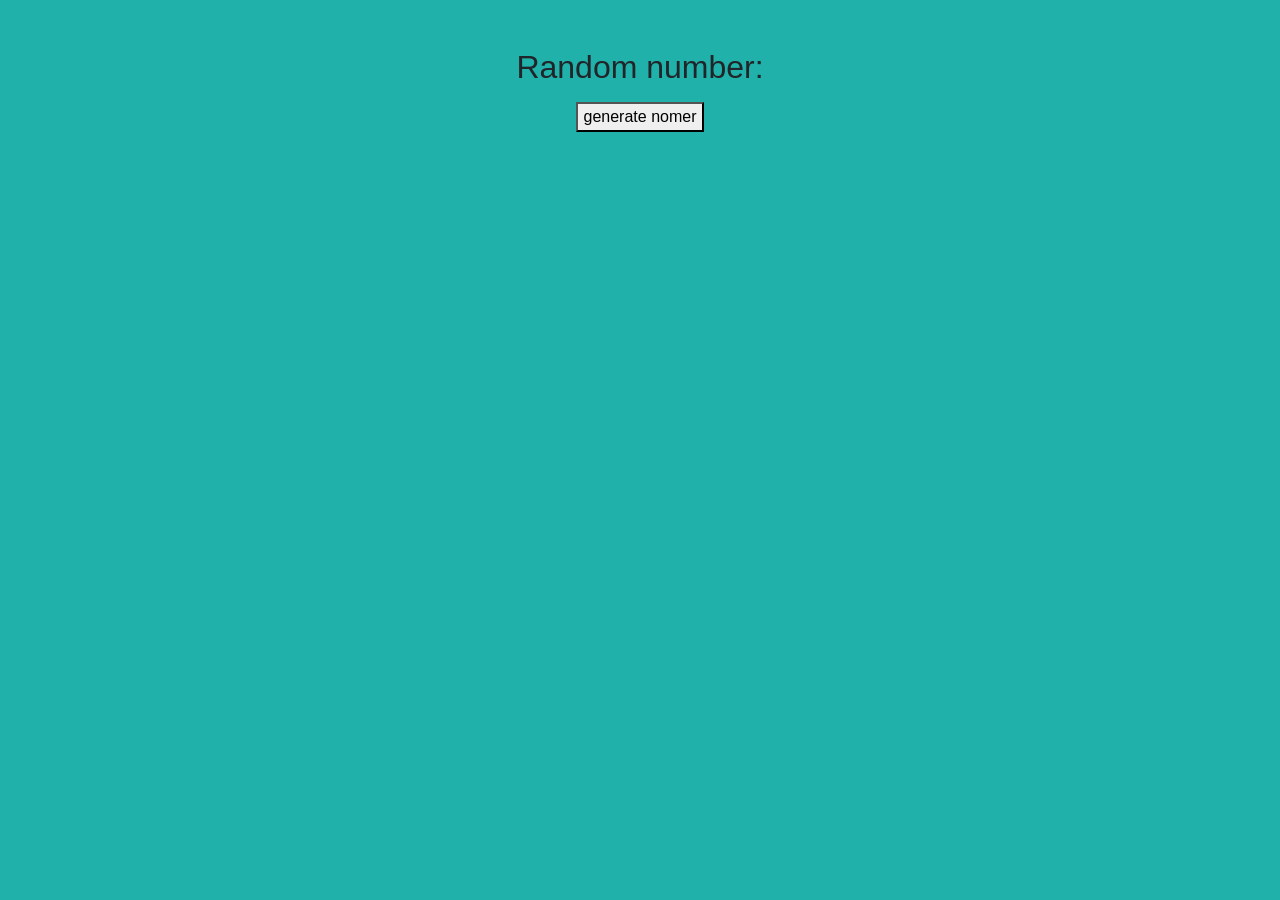
==== commit ebc2e3df: "init" ====
--- a/index.html
+++ b/index.html
@@ -3,35 +3,22 @@
   <head>
     <meta charset="UTF-8" />
     <meta name="viewport" content="width=device-width, initial-scale=1.0" />
-    <title>Api random cat</title>
+    <title>Events</title>
     <link
       rel="stylesheet"
-      href="https://cdn.jsdelivr.net/npm/bootstrap@4.4.1/dist/css/bootstrap.min.css"
-      integrity="sha384-Vkoo8x4CGsO3+Hhxv8T/Q5PaXtkKtu6ug5TOeNV6gBiFeWPGFN9MuhOf23Q9Ifjh"
-      crossorigin="anonymous"
+      href="https://cdn.jsdelivr.net/npm/bootstrap@5.3.8/dist/css/bootstrap.min.css"
     />
     <link rel="stylesheet" href="./styles.css" />
   </head>
   <body>
-    <div class="container text-center">
-      <div>
-        <img
-          src=""
-          id="image"
-          width="200"
-          height="200"
-          alt="cat"
-          class="mt-5"
-        />
+    <div id="">
+      <div class="container text-center mt-5">
+        <h2>Random number:</h2>
+        <p id="random"></p>
+        <button id="btn_random">generate nomer</button>
       </div>
-      <div class="d-flex flex-column align-items-center">
-        <button onclick="fetchCharacters()" class="mt-5 btn_run">
-          generate a random dog
-        </button>
-        <button class="mt-5 btn_run" onclick="fetchAdvice()">next task</button>
-      </div>
-      <strong id="advice"></strong>
     </div>
     <script src="./main.js"></script>
+    <script src="https://cdn.jsdelivr.net/npm/bootstrap@5.3.8/dist/js/bootstrap.bundle.min.js"></script>
   </body>
 </html>
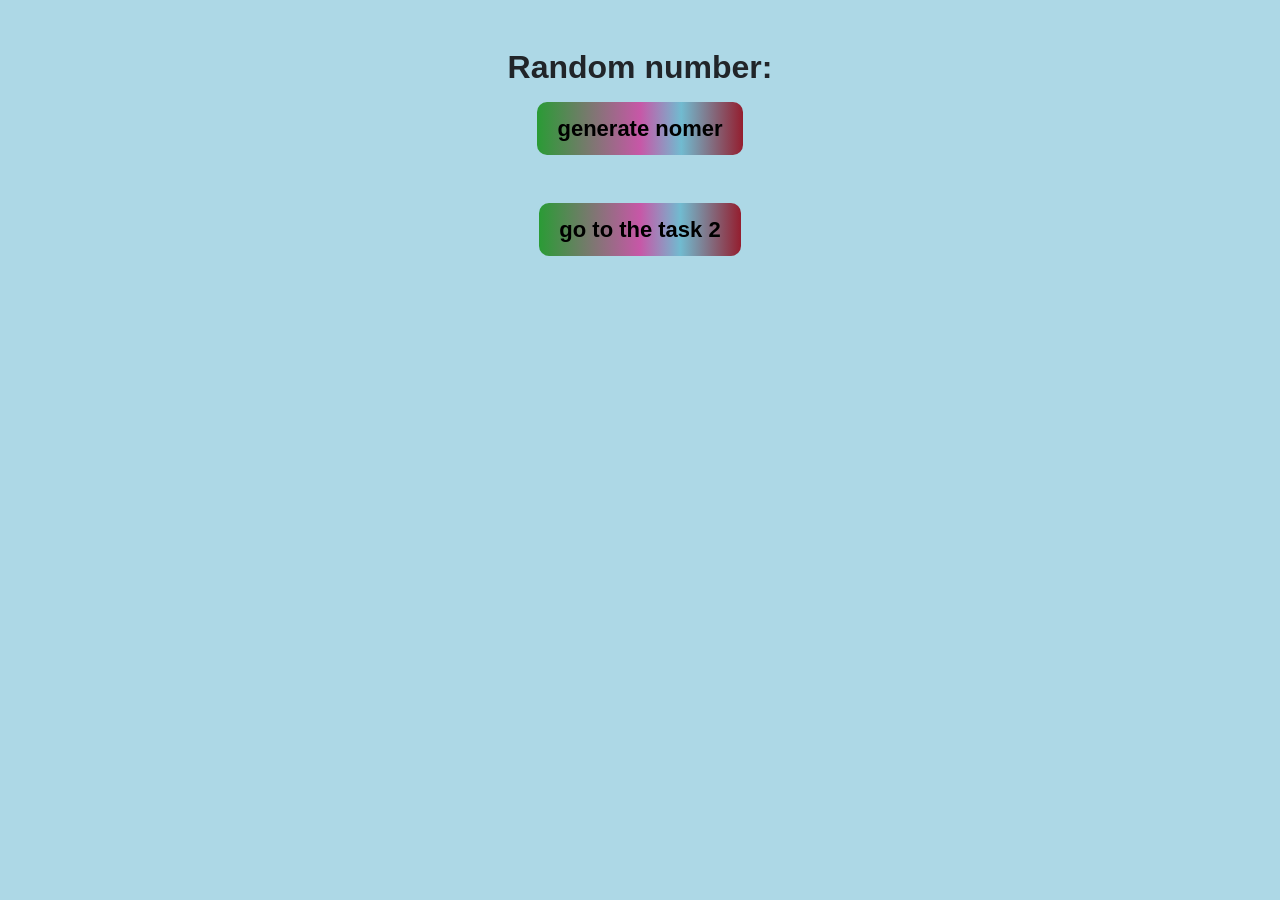
==== commit daebd9ce: "everything done except one task I don't know how to solve it" ====
--- a/index.html
+++ b/index.html
@@ -17,6 +17,11 @@
         <p id="random"></p>
         <button id="btn_random">generate nomer</button>
       </div>
+      <div class="mt-5 text-center nav_menu">
+        <button>
+          <a href="./task2/move_action.html">go to the task 2</a>
+        </button>
+      </div>
     </div>
     <script src="./main.js"></script>
     <script src="https://cdn.jsdelivr.net/npm/bootstrap@5.3.8/dist/js/bootstrap.bundle.min.js"></script>
--- a/styles.css
+++ b/styles.css
@@ -1,51 +1,87 @@
 body {
-  width: 60%;
-  margin: auto;
+  background-color: lightblue;
   font-family: Arial, Helvetica, sans-serif;
-  background-color: lightseagreen;
+  font-size: 16px;
+  font-weight: bold;
 }
-p {
-  text-align: center;
+h2 {
+  font-weight: bold;
 }
-/* -------------------------- */
-
-.btn_run {
-  padding: 10px 20px;
+button {
+  border: none;
   font-size: 22px;
   font-weight: bold;
   border-radius: 10px;
-  color: rgb(199, 156, 156);
-  animation: gradientBlink 1000ms infinite;
-  /*  */
+  padding: 10px 20px;
+  background: linear-gradient(
+    90deg,
+    rgba(42, 155, 53, 1) 0%,
+    rgba(199, 87, 167, 1) 50%,
+    rgba(113, 187, 208, 1) 70%,
+    rgba(148, 30, 47, 1) 100%
+  );
 }
-/* ----------------------------------------------------- */
-@keyframes gradientBlink {
-  0% {
-    background: linear-gradient(
-      45deg,
-      rgb(23, 23, 141),
-      rgb(155, 39, 39),
-      rgb(57, 184, 57)
-    );
-  }
-  50% {
-    background: linear-gradient(
-      45deg,
-      rgb(155, 39, 39),
-      rgb(57, 184, 57),
-      rgb(23, 23, 141)
-    );
-  }
-  100% {
-    background: linear-gradient(
-      45deg,
-      rgb(57, 184, 57),
-      rgb(23, 23, 141),
-      rgb(155, 39, 39)
-    );
-  }
+a {
+  text-decoration: none;
+  color: black;
 }
-/* -------------------------------------------------------------- */
-button {
-  cursor: pointer;
+ul {
+  list-style: none;
 }
+.nav_menu {
+  font-size: 30px;
+  color: rgb(77, 40, 40);
+}
+.box {
+  width: 400px;
+  background-color: bisque;
+  display: inline-block;
+  padding: 20px;
+}
+.text {
+  opacity: 1;
+}
+
+.ul4 {
+  background-color: rgb(36, 97, 97);
+
+  margin: 0;
+  padding: 0;
+}
+.btn4 {
+  background: rgb(36, 97, 97);
+  padding: 0 20px;
+  margin: 0;
+}
+.task4_info {
+  padding: 20px;
+  margin: 0;
+  width: 400px;
+  font-size: 24px;
+  background-color: burlywood;
+}
+.news__item__title {
+  align-items: end;
+}
+
+.task5 {
+  background-color: bisque;
+}
+.Light__item {
+  width: 100px;
+  height: 100px;
+  border: none;
+  border-radius: 50%;
+  background: rgb(83, 74, 74);
+}
+
+.lights {
+  border: 2px solid black;
+  border-radius: 20px;
+}
+.task7 {
+  font-size: 24px;
+}
+.books__list {
+  background-color: rgb(240, 217, 186);
+}
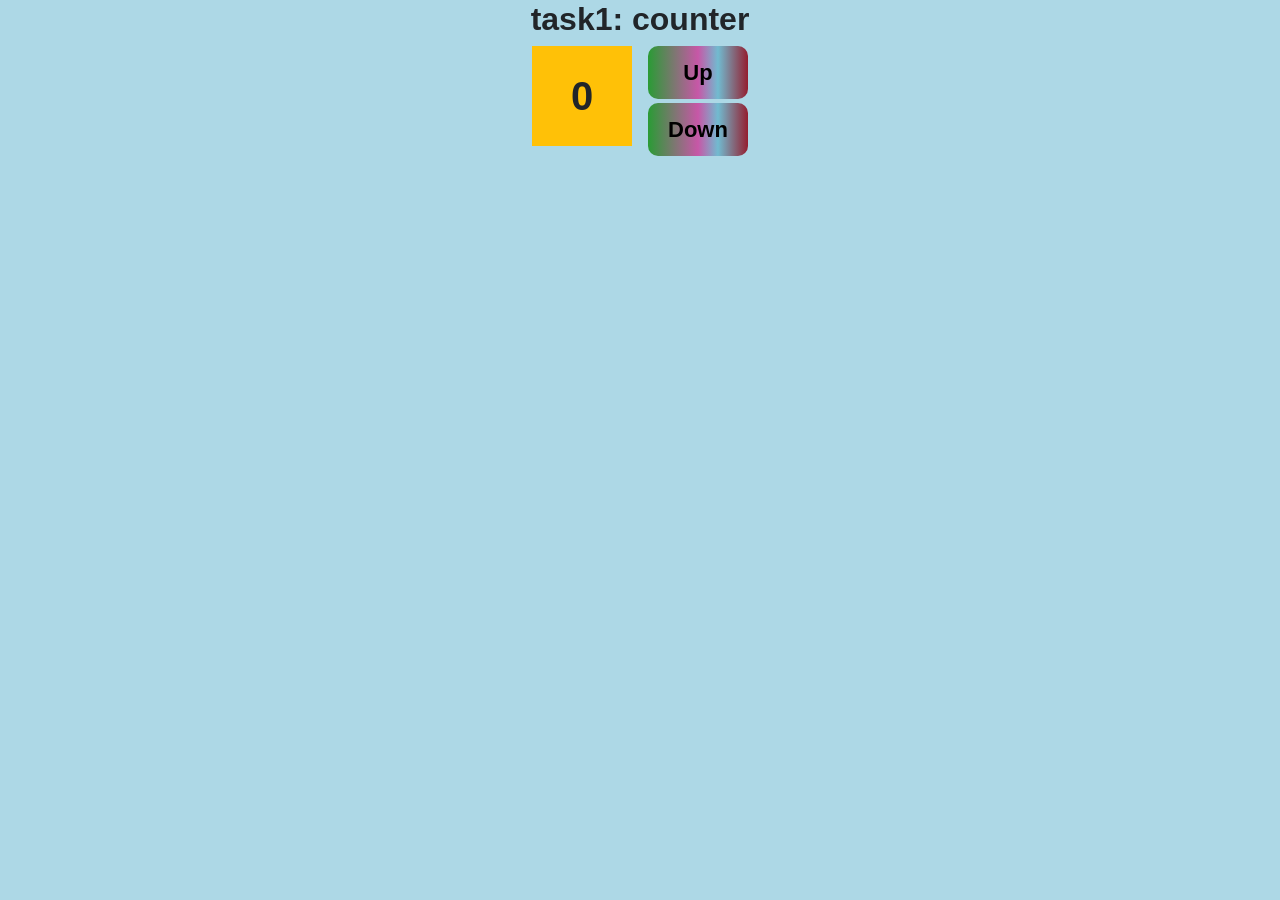
==== commit ffe8cf99: "one task is done" ====
--- a/index.html
+++ b/index.html
@@ -3,7 +3,8 @@
   <head>
     <meta charset="UTF-8" />
     <meta name="viewport" content="width=device-width, initial-scale=1.0" />
-    <title>Events</title>
+    <title>DOM BOM</title>
+    <link rel="icon" href="data:," />
     <link
       rel="stylesheet"
       href="https://cdn.jsdelivr.net/npm/bootstrap@5.3.8/dist/css/bootstrap.min.css"
@@ -11,16 +12,16 @@
     <link rel="stylesheet" href="./styles.css" />
   </head>
   <body>
-    <div id="">
-      <div class="container text-center mt-5">
-        <h2>Random number:</h2>
-        <p id="random"></p>
-        <button id="btn_random">generate nomer</button>
-      </div>
-      <div class="mt-5 text-center nav_menu">
-        <button>
-          <a href="./task2/move_action.html">go to the task 2</a>
-        </button>
+    <div class="container">
+      <div class="text-center">
+        <h2>task1: counter</h2>
+        <div class="d-flex justify-content-center">
+          <p class="w-[200px] h-[200px] bg-warning counter" id="counter"></p>
+          <div class="d-flex flex-column">
+            <button class="mb-1 ms-3" onclick="move(event)" id="up">Up</button>
+            <button class="ms-3" onclick="move(event)" id="down">Down</button>
+          </div>
+        </div>
       </div>
     </div>
     <script src="./main.js"></script>
--- a/styles.css
+++ b/styles.css
@@ -28,60 +28,12 @@
 ul {
   list-style: none;
 }
-.nav_menu {
-  font-size: 30px;
-  color: rgb(77, 40, 40);
-}
-.box {
-  width: 400px;
-  background-color: bisque;
-  display: inline-block;
-  padding: 20px;
-}
-.text {
-  opacity: 1;
-}
-
-.ul4 {
-  background-color: rgb(36, 97, 97);
-
-  margin: 0;
-  padding: 0;
-}
-.btn4 {
-  background: rgb(36, 97, 97);
-  padding: 0 20px;
-  margin: 0;
-}
-.task4_info {
-  padding: 20px;
-  margin: 0;
-  width: 400px;
-  font-size: 24px;
-  background-color: burlywood;
-}
-.news__item__title {
-  align-items: end;
-}
-
-.task5 {
-  background-color: bisque;
-}
-.Light__item {
+.counter {
+  display: inline-flex;
   width: 100px;
   height: 100px;
-  border: none;
-  border-radius: 50%;
-  background: rgb(83, 74, 74);
+  justify-content: center;
+  align-items: center;
+  text-align: center;
+  font-size: 40px;
 }
-
-.lights {
-  border: 2px solid black;
-  border-radius: 20px;
-}
-.task7 {
-  font-size: 24px;
-}
-.books__list {
-  background-color: rgb(240, 217, 186);
-}
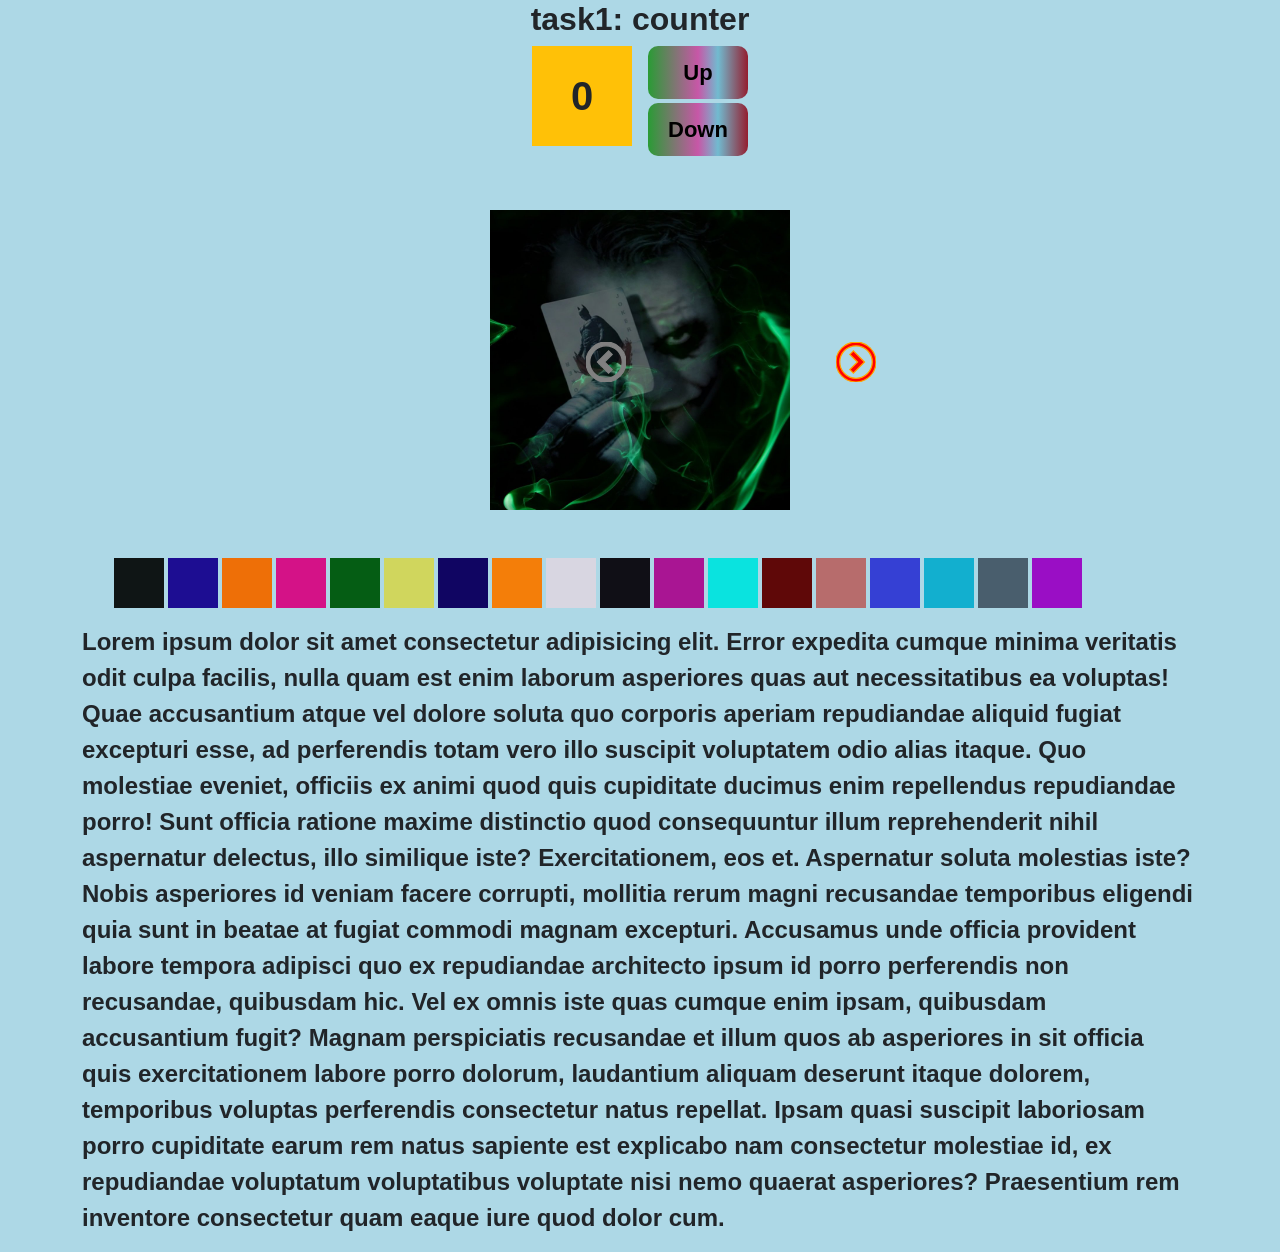
==== commit 9bd97a70: "done" ====
--- a/index.html
+++ b/index.html
@@ -24,6 +24,75 @@
         </div>
       </div>
     </div>
+    <div class="container text-center mt-5">
+      <div class="img__container mx-auto">
+        <img
+          src="./images/joker.jpg"
+          alt="avatar"
+          width="300"
+          height="300"
+          id="img__container"
+        />
+      </div>
+      <ul class="svg__container">
+        <li class="btn__forward" id="btn__forward" onclick="arrowMove(event)">
+          <svg width="40" height="40">
+            <use href="./images/sprite.svg#circle-right"></use>
+          </svg>
+        </li>
+        <li class="btn__back" id="btn__back" onclick="arrowMove(event)">
+          <svg width="40" height="40">
+            <use href="./images/sprite.svg#circle-left"></use>
+          </svg>
+        </li>
+      </ul>
+    </div>
+    <div class="container">
+      <ul class="colors d-flex flex-wrap gap-1 mt-5">
+        <li id="item1" onclick="setColor(event)"></li>
+        <li id="item2" onclick="setColor(event)"></li>
+        <li id="item3" onclick="setColor(event)"></li>
+        <li id="item4" onclick="setColor(event)"></li>
+        <li id="item5" onclick="setColor(event)"></li>
+        <li id="item6" onclick="setColor(event)"></li>
+        <li id="item7" onclick="setColor(event)"></li>
+        <li id="item8" onclick="setColor(event)"></li>
+        <li id="item9" onclick="setColor(event)"></li>
+        <li id="item10" onclick="setColor(event)"></li>
+        <li id="item11" onclick="setColor(event)"></li>
+        <li id="item12" onclick="setColor(event)"></li>
+        <li id="item13" onclick="setColor(event)"></li>
+        <li id="item14" onclick="setColor(event)"></li>
+        <li id="item15" onclick="setColor(event)"></li>
+        <li id="item16" onclick="setColor(event)"></li>
+        <li id="item17" onclick="setColor(event)"></li>
+        <li id="item18" onclick="setColor(event)"></li>
+      </ul>
+      <p id="colorTest" class="colorTest">
+        Lorem ipsum dolor sit amet consectetur adipisicing elit. Error expedita
+        cumque minima veritatis odit culpa facilis, nulla quam est enim laborum
+        asperiores quas aut necessitatibus ea voluptas! Quae accusantium atque
+        vel dolore soluta quo corporis aperiam repudiandae aliquid fugiat
+        excepturi esse, ad perferendis totam vero illo suscipit voluptatem odio
+        alias itaque. Quo molestiae eveniet, officiis ex animi quod quis
+        cupiditate ducimus enim repellendus repudiandae porro! Sunt officia
+        ratione maxime distinctio quod consequuntur illum reprehenderit nihil
+        aspernatur delectus, illo similique iste? Exercitationem, eos et.
+        Aspernatur soluta molestias iste? Nobis asperiores id veniam facere
+        corrupti, mollitia rerum magni recusandae temporibus eligendi quia sunt
+        in beatae at fugiat commodi magnam excepturi. Accusamus unde officia
+        provident labore tempora adipisci quo ex repudiandae architecto ipsum id
+        porro perferendis non recusandae, quibusdam hic. Vel ex omnis iste quas
+        cumque enim ipsam, quibusdam accusantium fugit? Magnam perspiciatis
+        recusandae et illum quos ab asperiores in sit officia quis
+        exercitationem labore porro dolorum, laudantium aliquam deserunt itaque
+        dolorem, temporibus voluptas perferendis consectetur natus repellat.
+        Ipsam quasi suscipit laboriosam porro cupiditate earum rem natus
+        sapiente est explicabo nam consectetur molestiae id, ex repudiandae
+        voluptatum voluptatibus voluptate nisi nemo quaerat asperiores?
+        Praesentium rem inventore consectetur quam eaque iure quod dolor cum.
+      </p>
+    </div>
     <script src="./main.js"></script>
     <script src="https://cdn.jsdelivr.net/npm/bootstrap@5.3.8/dist/js/bootstrap.bundle.min.js"></script>
   </body>
--- a/styles.css
+++ b/styles.css
@@ -37,3 +37,96 @@
   text-align: center;
   font-size: 40px;
 }
+.img__container {
+  background-color: bisque;
+  width: 300px;
+  height: 300px;
+  position: relative;
+  /* overflow: hidden; */
+}
+.svg__container {
+  position: relative;
+}
+.btn__forward {
+  background: none;
+  position: absolute;
+  fill: red;
+  stroke: orange;
+  cursor: pointer;
+}
+.btn__back {
+  top: -168px;
+  left: 504px;
+  fill: gray;
+  stroke: gray;
+  position: absolute;
+  background: none;
+  cursor: pointer;
+}
+.btn__forward {
+  top: -168px;
+  left: 754px;
+  cursor: pointer;
+}
+.colors li {
+  width: 50px;
+  height: 50px;
+  cursor: pointer;
+}
+.colors li:nth-child(1) {
+  background-color: rgb(15, 21, 21);
+}
+.colors li:nth-child(2) {
+  background-color: rgb(29, 13, 146);
+}
+.colors li:nth-child(3) {
+  background-color: rgb(238, 111, 7);
+}
+.colors li:nth-child(4) {
+  background-color: rgb(212, 18, 135);
+}
+.colors li:nth-child(5) {
+  background-color: rgb(5, 93, 20);
+}
+.colors li:nth-child(6) {
+  background-color: rgb(208, 214, 93);
+}
+.colors li:nth-child(7) {
+  background-color: rgb(16, 5, 98);
+}
+.colors li:nth-child(8) {
+  background-color: rgb(244, 126, 9);
+}
+.colors li:nth-child(9) {
+  background-color: rgb(216, 214, 225);
+}
+.colors li:nth-child(10) {
+  background-color: rgb(16, 15, 22);
+}
+.colors li:nth-child(11) {
+  background-color: rgb(169, 21, 147);
+}
+.colors li:nth-child(12) {
+  background-color: rgb(10, 227, 223);
+}
+.colors li:nth-child(13) {
+  background-color: rgb(95, 8, 8);
+}
+.colors li:nth-child(14) {
+  background-color: rgb(183, 108, 108);
+}
+.colors li:nth-child(15) {
+  background-color: rgb(53, 64, 212);
+}
+.colors li:nth-child(16) {
+  background-color: rgb(18, 175, 207);
+}
+.colors li:nth-child(17) {
+  background-color: rgb(73, 94, 109);
+}
+.colors li:nth-child(18) {
+  background-color: rgb(154, 14, 197);
+}
+.colorTest {
+  font-size: 24px;
+}
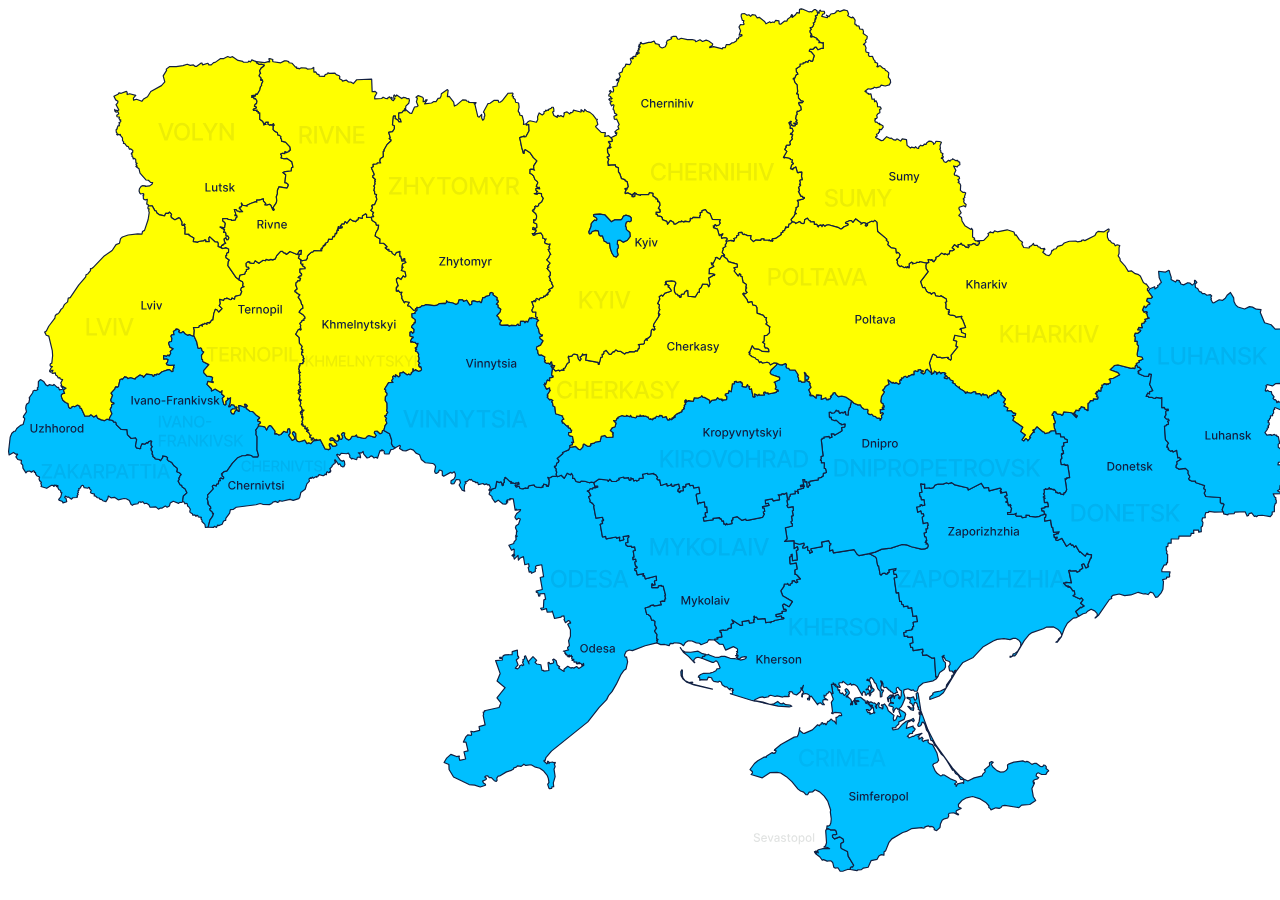
==== commit 2fe760bb: "done" ====
--- a/index.html
+++ b/index.html
@@ -3,97 +3,493 @@
   <head>
     <meta charset="UTF-8" />
     <meta name="viewport" content="width=device-width, initial-scale=1.0" />
-    <title>DOM BOM</title>
+    <title>Forecast</title>
     <link rel="icon" href="data:," />
-    <link
-      rel="stylesheet"
-      href="https://cdn.jsdelivr.net/npm/bootstrap@5.3.8/dist/css/bootstrap.min.css"
-    />
     <link rel="stylesheet" href="./styles.css" />
   </head>
   <body>
-    <div class="container">
-      <div class="text-center">
-        <h2>task1: counter</h2>
-        <div class="d-flex justify-content-center">
-          <p class="w-[200px] h-[200px] bg-warning counter" id="counter"></p>
-          <div class="d-flex flex-column">
-            <button class="mb-1 ms-3" onclick="move(event)" id="up">Up</button>
-            <button class="ms-3" onclick="move(event)" id="down">Down</button>
-          </div>
-        </div>
-      </div>
+    <div id="map__container">
+      <svg
+        width="1298"
+        height="864"
+        viewBox="0 0 1298 864"
+        fill="none"
+        xmlns="http://www.w3.org/2000/svg"
+      >
+        <path
+          id="sevastopol"
+          d="M818.715 820.896L820.536 820.642L822.379 821.786L826.996 821.955L828.119 822.951L828.818 826.107L827.399 826.827L825.344 826.53L824.433 827.547L824.645 829.135L826.467 830.851L831.592 828.839L835.172 830.978L835.68 833.308L835.384 834.134L832.927 835.596L832.821 839.302L833.435 840.446L839.472 843.454L840.298 848.325L845.72 857.2L844.703 859.064H843.157L842.437 859.763L842.352 861.499L839.493 861.457L835.257 863.067L832.122 863.236L829.877 859.763L827.039 860.038L825.874 859.318L824.815 854.912L823.438 853.175L822.506 852.731L819.096 853.154L815.516 851.629L814.245 852.243L811.937 848.982L807.997 846.059L806.43 843.792L807.997 842.988L808.018 844.83L808.548 844.385L808.611 845.19L809.141 842.839L810.306 844.957L809.586 842.416L810.391 841.738L815.961 840.425L821.616 840.764L819.541 839.514L815.94 838.9L817.55 837.777L818.524 834.706L817.698 822.612L818.715 820.896Z"
+          fill="#E1E3E2"
+          stroke="#121F41"
+          stroke-width="1.18976"
+          stroke-linecap="round"
+          stroke-linejoin="round"
+        />
+        <path
+          d="M750.659 827.561C750.615 827.169 750.433 826.865 750.112 826.65C749.792 826.432 749.389 826.323 748.903 826.323C748.555 826.323 748.254 826.378 748 826.488C747.746 826.596 747.548 826.745 747.407 826.936C747.269 827.123 747.2 827.337 747.2 827.578C747.2 827.779 747.247 827.953 747.341 828.1C747.438 828.246 747.563 828.369 747.718 828.468C747.875 828.565 748.044 828.647 748.223 828.713C748.403 828.776 748.576 828.829 748.741 828.87L749.57 829.086C749.84 829.152 750.118 829.242 750.402 829.355C750.687 829.468 750.951 829.617 751.194 829.802C751.437 829.987 751.633 830.217 751.782 830.49C751.934 830.764 752.01 831.091 752.01 831.472C752.01 831.953 751.886 832.379 751.637 832.752C751.391 833.125 751.034 833.419 750.564 833.634C750.097 833.85 749.532 833.958 748.87 833.958C748.234 833.958 747.685 833.857 747.221 833.655C746.757 833.454 746.394 833.168 746.131 832.798C745.869 832.425 745.724 831.983 745.696 831.472H746.981C747.005 831.779 747.105 832.034 747.279 832.238C747.456 832.44 747.681 832.591 747.954 832.69C748.23 832.787 748.533 832.835 748.861 832.835C749.223 832.835 749.545 832.778 749.827 832.665C750.111 832.549 750.335 832.389 750.498 832.185C750.661 831.977 750.742 831.736 750.742 831.46C750.742 831.208 750.67 831.002 750.527 830.842C750.386 830.682 750.194 830.55 749.951 830.445C749.711 830.34 749.439 830.247 749.135 830.167L748.132 829.894C747.453 829.709 746.914 829.436 746.517 829.077C746.122 828.718 745.924 828.243 745.924 827.652C745.924 827.163 746.057 826.737 746.322 826.372C746.587 826.008 746.946 825.725 747.399 825.523C747.852 825.319 748.363 825.216 748.932 825.216C749.506 825.216 750.013 825.317 750.452 825.519C750.894 825.72 751.242 825.998 751.496 826.352C751.75 826.702 751.883 827.105 751.894 827.561H750.659ZM756.183 833.945C755.556 833.945 755.016 833.811 754.563 833.543C754.113 833.273 753.765 832.893 753.519 832.404C753.276 831.912 753.154 831.337 753.154 830.677C753.154 830.025 753.276 829.45 753.519 828.953C753.765 828.456 754.107 828.068 754.546 827.789C754.988 827.51 755.505 827.371 756.096 827.371C756.455 827.371 756.803 827.43 757.14 827.549C757.477 827.668 757.779 827.854 758.047 828.108C758.315 828.362 758.526 828.692 758.681 829.098C758.835 829.501 758.913 829.992 758.913 830.569V831.008H753.854V830.08H757.699C757.699 829.754 757.633 829.465 757.5 829.214C757.367 828.96 757.181 828.76 756.941 828.613C756.703 828.467 756.424 828.394 756.104 828.394C755.756 828.394 755.452 828.48 755.193 828.651C754.936 828.819 754.737 829.04 754.596 829.314C754.458 829.584 754.389 829.878 754.389 830.196V830.921C754.389 831.346 754.463 831.708 754.613 832.006C754.764 832.305 754.976 832.533 755.246 832.69C755.517 832.845 755.833 832.922 756.195 832.922C756.43 832.922 756.644 832.889 756.837 832.823C757.031 832.753 757.198 832.651 757.339 832.516C757.479 832.381 757.587 832.214 757.662 832.015L758.834 832.226C758.74 832.571 758.572 832.874 758.329 833.133C758.088 833.39 757.786 833.59 757.421 833.734C757.06 833.875 756.647 833.945 756.183 833.945ZM765.548 827.453L763.241 833.817H761.915L759.604 827.453H760.933L762.545 832.35H762.611L764.219 827.453H765.548ZM768.382 833.958C767.979 833.958 767.614 833.883 767.288 833.734C766.962 833.582 766.704 833.362 766.514 833.075C766.326 832.788 766.232 832.436 766.232 832.019C766.232 831.66 766.301 831.364 766.439 831.132C766.577 830.9 766.764 830.717 766.998 830.581C767.233 830.446 767.496 830.344 767.786 830.275C768.076 830.206 768.371 830.153 768.672 830.117C769.053 830.073 769.363 830.037 769.6 830.01C769.838 829.979 770.01 829.931 770.118 829.865C770.226 829.798 770.279 829.691 770.279 829.541V829.512C770.279 829.151 770.177 828.87 769.973 828.671C769.771 828.473 769.47 828.373 769.07 828.373C768.653 828.373 768.324 828.466 768.084 828.651C767.846 828.833 767.682 829.036 767.591 829.26L766.427 828.995C766.565 828.608 766.766 828.296 767.032 828.058C767.299 827.818 767.607 827.644 767.955 827.536C768.303 827.426 768.669 827.371 769.053 827.371C769.307 827.371 769.577 827.401 769.861 827.462C770.148 827.52 770.416 827.627 770.665 827.785C770.916 827.942 771.122 828.167 771.282 828.46C771.442 828.75 771.522 829.127 771.522 829.591V833.817H770.313V832.947H770.263C770.183 833.107 770.063 833.264 769.902 833.419C769.742 833.574 769.537 833.702 769.285 833.804C769.034 833.907 768.733 833.958 768.382 833.958ZM768.651 832.963C768.994 832.963 769.287 832.896 769.53 832.76C769.775 832.625 769.962 832.448 770.089 832.23C770.219 832.009 770.284 831.773 770.284 831.522V830.701C770.239 830.746 770.154 830.787 770.027 830.826C769.902 830.862 769.76 830.893 769.6 830.921C769.44 830.946 769.284 830.969 769.132 830.991C768.98 831.011 768.853 831.027 768.751 831.041C768.511 831.071 768.291 831.123 768.092 831.194C767.896 831.266 767.739 831.37 767.62 831.505C767.504 831.638 767.446 831.814 767.446 832.035C767.446 832.342 767.559 832.574 767.786 832.731C768.012 832.886 768.301 832.963 768.651 832.963ZM777.94 829.007L776.818 829.206C776.771 829.062 776.696 828.926 776.594 828.796C776.495 828.666 776.359 828.56 776.188 828.477C776.017 828.394 775.803 828.352 775.546 828.352C775.195 828.352 774.902 828.431 774.668 828.589C774.433 828.743 774.316 828.943 774.316 829.189C774.316 829.402 774.394 829.573 774.552 829.703C774.709 829.833 774.963 829.939 775.314 830.022L776.325 830.254C776.91 830.389 777.347 830.598 777.634 830.88C777.921 831.161 778.065 831.527 778.065 831.977C778.065 832.359 777.954 832.698 777.733 832.997C777.515 833.292 777.21 833.524 776.818 833.692C776.428 833.861 775.977 833.945 775.463 833.945C774.751 833.945 774.169 833.793 773.719 833.489C773.269 833.183 772.993 832.748 772.89 832.185L774.088 832.002C774.162 832.314 774.316 832.55 774.548 832.711C774.78 832.868 775.082 832.947 775.455 832.947C775.861 832.947 776.185 832.863 776.428 832.694C776.671 832.523 776.793 832.314 776.793 832.069C776.793 831.87 776.718 831.703 776.569 831.567C776.423 831.432 776.198 831.33 775.894 831.261L774.817 831.025C774.223 830.889 773.784 830.674 773.499 830.378C773.218 830.083 773.077 829.709 773.077 829.256C773.077 828.88 773.182 828.551 773.392 828.27C773.602 827.988 773.892 827.768 774.262 827.611C774.632 827.451 775.056 827.371 775.534 827.371C776.221 827.371 776.763 827.52 777.157 827.818C777.552 828.114 777.813 828.51 777.94 829.007ZM782.397 827.453V828.448H778.921V827.453H782.397ZM779.853 825.929H781.092V831.948C781.092 832.189 781.128 832.37 781.2 832.491C781.272 832.61 781.364 832.691 781.477 832.736C781.593 832.777 781.719 832.798 781.854 832.798C781.954 832.798 782.041 832.791 782.115 832.777C782.19 832.763 782.248 832.752 782.289 832.744L782.513 833.767C782.441 833.795 782.339 833.822 782.206 833.85C782.074 833.88 781.908 833.897 781.709 833.9C781.383 833.905 781.08 833.847 780.798 833.726C780.516 833.604 780.288 833.416 780.114 833.162C779.94 832.908 779.853 832.589 779.853 832.205V825.929ZM786.379 833.945C785.783 833.945 785.262 833.808 784.817 833.535C784.373 833.262 784.028 832.879 783.782 832.388C783.536 831.896 783.413 831.321 783.413 830.664C783.413 830.004 783.536 829.427 783.782 828.932C784.028 828.438 784.373 828.054 784.817 827.781C785.262 827.507 785.783 827.371 786.379 827.371C786.976 827.371 787.496 827.507 787.941 827.781C788.386 828.054 788.731 828.438 788.977 828.932C789.223 829.427 789.346 830.004 789.346 830.664C789.346 831.321 789.223 831.896 788.977 832.388C788.731 832.879 788.386 833.262 787.941 833.535C787.496 833.808 786.976 833.945 786.379 833.945ZM786.383 832.905C786.77 832.905 787.09 832.803 787.345 832.599C787.599 832.394 787.786 832.122 787.908 831.783C788.032 831.443 788.094 831.069 788.094 830.66C788.094 830.254 788.032 829.881 787.908 829.541C787.786 829.199 787.599 828.924 787.345 828.717C787.09 828.51 786.77 828.406 786.383 828.406C785.994 828.406 785.671 828.51 785.414 828.717C785.16 828.924 784.971 829.199 784.846 829.541C784.725 829.881 784.664 830.254 784.664 830.66C784.664 831.069 784.725 831.443 784.846 831.783C784.971 832.122 785.16 832.394 785.414 832.599C785.671 832.803 785.994 832.905 786.383 832.905ZM790.728 836.203V827.453H791.938V828.485H792.041C792.113 828.352 792.217 828.199 792.352 828.025C792.487 827.851 792.675 827.699 792.916 827.569C793.156 827.437 793.473 827.371 793.868 827.371C794.382 827.371 794.841 827.5 795.244 827.76C795.647 828.02 795.963 828.394 796.192 828.883C796.424 829.372 796.54 829.96 796.54 830.648C796.54 831.335 796.426 831.925 796.197 832.417C795.967 832.905 795.653 833.282 795.252 833.547C794.852 833.81 794.395 833.941 793.881 833.941C793.494 833.941 793.178 833.876 792.932 833.746C792.689 833.617 792.499 833.465 792.36 833.291C792.222 833.117 792.116 832.962 792.041 832.827H791.967V836.203H790.728ZM791.942 830.635C791.942 831.083 792.007 831.475 792.137 831.812C792.267 832.149 792.454 832.412 792.7 832.603C792.946 832.791 793.247 832.885 793.603 832.885C793.973 832.885 794.283 832.787 794.531 832.591C794.78 832.392 794.968 832.122 795.095 831.783C795.224 831.443 795.289 831.06 795.289 830.635C795.289 830.215 795.226 829.838 795.099 829.504C794.974 829.17 794.787 828.906 794.535 828.713C794.287 828.52 793.976 828.423 793.603 828.423C793.244 828.423 792.94 828.515 792.692 828.7C792.446 828.885 792.26 829.144 792.133 829.475C792.006 829.807 791.942 830.193 791.942 830.635ZM800.609 833.945C800.012 833.945 799.491 833.808 799.047 833.535C798.602 833.262 798.257 832.879 798.011 832.388C797.765 831.896 797.642 831.321 797.642 830.664C797.642 830.004 797.765 829.427 798.011 828.932C798.257 828.438 798.602 828.054 799.047 827.781C799.491 827.507 800.012 827.371 800.609 827.371C801.205 827.371 801.726 827.507 802.17 827.781C802.615 828.054 802.96 828.438 803.206 828.932C803.452 829.427 803.575 830.004 803.575 830.664C803.575 831.321 803.452 831.896 803.206 832.388C802.96 832.879 802.615 833.262 802.17 833.535C801.726 833.808 801.205 833.945 800.609 833.945ZM800.613 832.905C800.999 832.905 801.32 832.803 801.574 832.599C801.828 832.394 802.016 832.122 802.137 831.783C802.262 831.443 802.324 831.069 802.324 830.66C802.324 830.254 802.262 829.881 802.137 829.541C802.016 829.199 801.828 828.924 801.574 828.717C801.32 828.51 800.999 828.406 800.613 828.406C800.223 828.406 799.9 828.51 799.643 828.717C799.389 828.924 799.2 829.199 799.076 829.541C798.954 829.881 798.894 830.254 798.894 830.66C798.894 831.069 798.954 831.443 799.076 831.783C799.2 832.122 799.389 832.394 799.643 832.599C799.9 832.803 800.223 832.905 800.613 832.905ZM806.196 825.332V833.817H804.958V825.332H806.196Z"
+          fill="#E1E3E2"
+        />
+        <path
+          id="crimea"
+          d="M1040.47 762.374L1040.62 762.988L1039.5 763.645L1037.91 766.398L1033.72 766.483L1030.2 764.81L1028.59 765.7L1028.13 767.966L1030.73 769.681L1029.52 770.931L1026.47 771.799L1024.99 773.176L1025.61 775.633L1026.05 773.981L1026.47 775.167L1023.91 780.589L1025.27 788.447L1027.7 792.514L1021.75 796.496L1013.6 797.153L1010.93 799.652L996.801 797.322L994.301 797.767L993.073 799.44L991.188 800.414L987.841 799.8L982.906 801.876L982.292 800.414L980.83 799.588L980.852 797.746L978.204 794.844L972.189 790.883L964.606 788.532L958.485 789.824L954.249 792.175L950.394 796.496L950.542 799.08L953.126 800.372L948.34 802.829L948.022 804.121L948.805 805.392L950.585 806.281L950.203 806.875L945.671 804.756L941.329 805.222L940.439 806.345L940.736 807.976L939.698 809.988L936.33 810.814L934.149 812.148L932.433 815.982L932.009 819.498L928.599 822.612L926.206 821.764L926.333 820.324L924.956 818.905L922.838 818.354L922.012 818.926L920.339 817.825L916.908 818.842L916.886 819.71L915.234 820.239L913.582 819.668L903.394 820.684L899.158 823.099L894.753 824.497L883.845 830.872L880.795 834.685L877.597 842.903L876.072 843.686L875.944 847.16L872.979 846.673L870.882 847.986L868.955 851.438L863.045 852.667L860.165 859.212L855.378 860.08L853.451 861.605L850.062 861.838L848.897 862.706L842.352 861.499L842.437 859.762L843.157 859.063H844.703L845.72 857.199L840.298 848.325L839.472 843.453L833.435 840.446L832.821 839.302L832.927 835.595L835.384 834.134L835.68 833.308L835.172 830.978L831.592 828.839L826.467 830.851L824.645 829.135L824.433 827.547L825.344 826.53L827.399 826.827L828.818 826.106L828.119 822.951L826.996 821.955L822.379 821.786L820.536 820.642L818.715 820.896L819.032 817.91L820.388 818.058L821.849 817.189L822.802 815.029L823.268 810.835L822.336 804.163L822.654 802.024L819.71 793.107L816.236 788.151L811.619 783.894L807.086 781.733L804.418 784.021L801.156 784.169L799.567 786.774L797.915 786.732L795.67 784.084L792.599 783.046L790.015 781.14L783.894 773.685L778.366 768.644L772.647 765.022L769.004 764.302L761.93 764.641L754.305 769.83L743.058 766.526L744.392 765.064L744.477 763.687L742.02 761.485L746.468 755.49L749.772 752.822L755.469 749.412L757.397 748.84L758.35 749.285L758.625 747.929L764.259 744.54L765.297 745.43L766.314 744.879L766.822 745.43L768.178 743.121L767.754 742.337L766.377 742.38L766.589 741.808L772.922 736.555L786.181 729.142L789.231 728.634L790.396 726.388L791.837 719.717L791.307 721.517L792.197 723.084L794.781 725.054L796.433 725.329L804.375 721.898L809.649 716.772L811.344 717.853L811.831 716.878L813.102 716.518V715.269L813.97 714.739L814.669 714.676L815.114 716.158L817.168 715.396L817.634 716.709L818.206 716.688L819.901 713.256L820.79 713.405L823.268 711.054L824.984 712.812L826.297 713.087L828.225 716.01L828.013 709.338L829.114 709.402L831.338 707.326L833.456 707.75L833.774 707.156L832.736 704.848L826.721 704.445L825.048 705.102L824.921 705.78L823.523 705.293L824.539 703.598L823.332 694.342L825.344 691.229L823.396 685.891L824.878 685.362L823.332 676.381L825.429 676.021L828.436 678.986L829.559 679.262L830.237 682.502L830.999 681.782L831.677 682.058L831.402 683.9L832.249 685.065L833.668 685.595L834.452 684.896L836.146 687.31L836.612 687.48L838.815 684.282L837.608 683.816L837.121 681.528L838.349 680.702L839.789 681.761L841.293 684.048V685.277L839.429 687.564L839.938 688.475L838.37 687.925L838.201 688.962L840.298 689.174L842.903 691.356L843.941 695.02L843.644 695.634L842.776 695.168L842.5 696.905L843.199 695.973L844.131 696.905L844.513 696.566L844.449 693.855L845.36 692.796L846.44 692.372L847.075 692.86L846.398 693.156L846.609 694.215L847.457 696.376L848.092 696.503L848.727 696.121L847.202 693.961L851.015 693.304L850.041 692.288L848.431 692.838L846.228 691.292L847.097 690.043L852.582 689.238L855.865 692.055L856.903 692.076L857.666 695.084L860.377 695.994L863.088 699.235L864.422 699.637L861.224 702.963L860.652 702.899L860.334 701.522L858.343 701.671L859.805 704.594L862.114 704.7L861.859 706.097L865.015 705.208L865.63 704.339L866.519 705.187L866.816 704.488L865.884 703.831L865.248 699.489L863.999 698.536L864.443 697.371L862.94 696.99L863.639 698.07L862.855 698.303L860.694 695.105L859.402 694.215L858.534 694.702L859.064 692.648L861.478 694.575L862.876 693.855L865.651 695.211L866.519 694.935L868.319 696.481L868.298 697.774L867.282 698.07L868.341 700.358L868.785 699.913L868.129 698.218L870.437 694.533L871.475 695.422L870.671 697.646L871.242 699.404L874.038 700.146L874.123 700.972L875.203 699.913L874.674 698.938L875.118 698.134L873.445 697.625L873.551 696.947L875.394 696.778L876.495 695.888L878.973 699.065L880.308 702.793L886.048 707.453L885.243 710.418L885.878 712.769L887.911 711.647L889.458 707.686L891.851 709.042L892.931 708.343L890.856 703.047L891.809 701.819L890.94 700.972L896.934 704.848L897.697 706.288L896.151 711.35L890.834 713.871L890.813 716.01L888.081 718.403L887.784 719.717L884.205 719.928L885.116 721.983L890.347 720.881L894.795 715.968L898.311 713.278L903.585 711.583L905.152 710.376L906.275 712.346L905.491 713.68L903.755 712.261L899.434 714.591L898.29 720.331L905.068 717.959L905.343 720.013L906.148 719.801L907.249 721.03L905.809 723.169L904.771 723.593L904.496 725.308L901.827 725.668L899.307 728.422L900.556 728.824L900.916 729.926L904.814 728.168L905.83 728.379L907.546 727.087L914.027 725.308L909.982 728.591L911.041 728.909L910.977 731.133L913.879 729.227L915.023 730.709L914.133 731.239L914.112 732.425L915.319 733.569L916.738 732.552L920.36 731.874L919.979 734.035L921.44 735.644L924.596 736.619L928.917 744.943L930.611 752.419L928.875 754.537L925.803 755.702L924.744 757.206L926.862 762.289L929.023 765.339L932.56 767.86L933.661 767.754L934.466 766.78L936.669 767.14L942.388 770.846L947.895 773.028L948.678 774.066L946.539 776.014L948.255 777.222L948.17 778.408L949.547 775.866L954.906 774.701L955.604 775.358L955.859 771.694L952.533 771.291L950.267 767.288L947.535 765.594L945.671 761.929L944.548 762.289L938.702 752.356L935.504 747.993L933.492 746.383L928.218 738.483L926.799 737.529L925.189 733.865L923.961 732.488H923.071L920.466 724.609L918.475 721.813L919.661 721.199L927.604 736.661L944.527 760.087L951.728 767.923L955.71 770.91L959.883 772.943L966.174 769.893L974.265 767.839L974.773 766.123L977.06 763.942L977.209 762.967L976.34 761.866L981.614 757.545L981.445 754.855L983.563 753.605L985.236 754.347L983.287 756.189L984.876 759.049L988.964 762.65L992.522 764.153L995.911 763.878L998.368 762.141L999.66 760.32L999.491 757.058L1000.46 756.147L1005.87 754.135L1014.83 752.843L1017.3 753.944L1018.83 753.351L1020.93 754.135L1023.89 756.359L1026.73 755.3L1028.55 755.427L1032.24 758.329L1034.08 758.773L1035.05 758.329L1035.5 757.058L1037.06 757.248L1038.34 758.964L1038.04 760.447L1040.47 762.374Z"
+          fill="#E1E3E2"
+          stroke="#121F41"
+          stroke-width="1.18976"
+          stroke-linecap="round"
+          stroke-linejoin="round"
+        />
+        <path
+          d="M846.154 786.244C846.11 785.852 845.928 785.548 845.608 785.333C845.287 785.114 844.884 785.005 844.398 785.005C844.05 785.005 843.749 785.061 843.495 785.171C843.241 785.279 843.043 785.428 842.902 785.618C842.764 785.806 842.695 786.02 842.695 786.261C842.695 786.462 842.742 786.636 842.836 786.783C842.933 786.929 843.058 787.052 843.213 787.151C843.371 787.248 843.539 787.329 843.718 787.396C843.898 787.459 844.071 787.512 844.236 787.553L845.065 787.769C845.336 787.835 845.613 787.925 845.898 788.038C846.182 788.151 846.446 788.3 846.689 788.485C846.932 788.67 847.128 788.9 847.277 789.173C847.429 789.446 847.505 789.774 847.505 790.155C847.505 790.635 847.381 791.062 847.132 791.435C846.886 791.808 846.529 792.102 846.059 792.317C845.592 792.533 845.028 792.64 844.365 792.64C843.73 792.64 843.18 792.54 842.716 792.338C842.252 792.136 841.889 791.851 841.626 791.481C841.364 791.108 841.219 790.666 841.191 790.155H842.476C842.501 790.461 842.6 790.717 842.774 790.921C842.951 791.123 843.176 791.273 843.449 791.373C843.725 791.469 844.028 791.518 844.356 791.518C844.718 791.518 845.04 791.461 845.322 791.348C845.606 791.232 845.83 791.072 845.993 790.867C846.156 790.66 846.237 790.419 846.237 790.142C846.237 789.891 846.165 789.685 846.022 789.525C845.881 789.365 845.689 789.232 845.446 789.127C845.206 789.022 844.934 788.93 844.63 788.85L843.627 788.576C842.948 788.391 842.409 788.119 842.012 787.76C841.617 787.401 841.419 786.926 841.419 786.335C841.419 785.846 841.552 785.42 841.817 785.055C842.082 784.691 842.441 784.407 842.894 784.206C843.347 784.001 843.858 783.899 844.427 783.899C845.001 783.899 845.508 784 845.947 784.202C846.389 784.403 846.737 784.681 846.991 785.034C847.245 785.385 847.378 785.788 847.389 786.244H846.154ZM848.935 792.5V786.136H850.174V792.5H848.935ZM849.561 785.155C849.345 785.155 849.16 785.083 849.006 784.939C848.854 784.793 848.778 784.619 848.778 784.417C848.778 784.213 848.854 784.039 849.006 783.895C849.16 783.749 849.345 783.676 849.561 783.676C849.776 783.676 849.96 783.749 850.112 783.895C850.266 784.039 850.344 784.213 850.344 784.417C850.344 784.619 850.266 784.793 850.112 784.939C849.96 785.083 849.776 785.155 849.561 785.155ZM851.84 792.5V786.136H853.029V787.172H853.108C853.241 786.821 853.457 786.548 853.758 786.352C854.06 786.153 854.42 786.053 854.84 786.053C855.265 786.053 855.621 786.153 855.909 786.352C856.199 786.551 856.413 786.824 856.551 787.172H856.617C856.769 786.832 857.011 786.562 857.342 786.36C857.673 786.156 858.068 786.053 858.527 786.053C859.104 786.053 859.575 786.234 859.939 786.596C860.307 786.958 860.49 787.503 860.49 788.233V792.5H859.252V788.349C859.252 787.918 859.134 787.606 858.9 787.412C858.665 787.219 858.385 787.122 858.059 787.122C857.655 787.122 857.342 787.247 857.118 787.495C856.895 787.741 856.783 788.057 856.783 788.444V792.5H855.548V788.27C855.548 787.925 855.44 787.647 855.225 787.437C855.01 787.227 854.729 787.122 854.384 787.122C854.149 787.122 853.932 787.184 853.734 787.309C853.538 787.43 853.379 787.6 853.257 787.818C853.138 788.036 853.079 788.289 853.079 788.576V792.5H851.84ZM865.179 786.136V787.131H861.583V786.136H865.179ZM862.569 792.5V785.399C862.569 785.001 862.656 784.671 862.83 784.409C863.004 784.144 863.235 783.946 863.522 783.816C863.809 783.684 864.121 783.618 864.458 783.618C864.707 783.618 864.919 783.638 865.096 783.68C865.273 783.718 865.404 783.754 865.49 783.787L865.2 784.79C865.142 784.773 865.067 784.754 864.976 784.732C864.885 784.707 864.774 784.695 864.645 784.695C864.344 784.695 864.128 784.769 863.998 784.918C863.871 785.068 863.808 785.283 863.808 785.565V792.5H862.569ZM868.949 792.628C868.322 792.628 867.782 792.494 867.329 792.226C866.879 791.956 866.531 791.576 866.285 791.087C866.042 790.595 865.921 790.019 865.921 789.359C865.921 788.708 866.042 788.133 866.285 787.636C866.531 787.139 866.873 786.751 867.313 786.472C867.754 786.193 868.271 786.053 868.862 786.053C869.221 786.053 869.569 786.113 869.906 786.232C870.243 786.35 870.545 786.537 870.813 786.791C871.081 787.045 871.292 787.375 871.447 787.781C871.602 788.184 871.679 788.674 871.679 789.252V789.691H866.621V788.763H870.465C870.465 788.437 870.399 788.148 870.266 787.897C870.134 787.643 869.947 787.443 869.707 787.296C869.47 787.15 869.191 787.077 868.87 787.077C868.522 787.077 868.218 787.162 867.959 787.334C867.702 787.502 867.503 787.723 867.362 787.996C867.224 788.267 867.155 788.561 867.155 788.879V789.604C867.155 790.029 867.23 790.391 867.379 790.689C867.531 790.988 867.742 791.215 868.013 791.373C868.283 791.527 868.6 791.605 868.961 791.605C869.196 791.605 869.41 791.572 869.604 791.505C869.797 791.436 869.964 791.334 870.105 791.199C870.246 791.063 870.353 790.896 870.428 790.698L871.6 790.909C871.506 791.254 871.338 791.556 871.095 791.816C870.855 792.073 870.552 792.273 870.188 792.417C869.826 792.558 869.413 792.628 868.949 792.628ZM873.053 792.5V786.136H874.251V787.147H874.317C874.433 786.805 874.637 786.535 874.93 786.339C875.226 786.14 875.56 786.041 875.933 786.041C876.01 786.041 876.101 786.044 876.206 786.049C876.314 786.055 876.398 786.062 876.459 786.07V787.255C876.409 787.241 876.321 787.226 876.194 787.209C876.067 787.19 875.94 787.18 875.813 787.18C875.52 787.18 875.259 787.242 875.03 787.367C874.803 787.488 874.624 787.658 874.491 787.876C874.358 788.092 874.292 788.338 874.292 788.614V792.5H873.053ZM879.983 792.628C879.387 792.628 878.866 792.491 878.421 792.218C877.977 791.945 877.632 791.562 877.386 791.07C877.14 790.579 877.017 790.004 877.017 789.347C877.017 788.687 877.14 788.11 877.386 787.615C877.632 787.121 877.977 786.737 878.421 786.464C878.866 786.19 879.387 786.053 879.983 786.053C880.58 786.053 881.1 786.19 881.545 786.464C881.99 786.737 882.335 787.121 882.581 787.615C882.827 788.11 882.949 788.687 882.949 789.347C882.949 790.004 882.827 790.579 882.581 791.07C882.335 791.562 881.99 791.945 881.545 792.218C881.1 792.491 880.58 792.628 879.983 792.628ZM879.987 791.588C880.374 791.588 880.694 791.486 880.949 791.282C881.203 791.077 881.39 790.805 881.512 790.466C881.636 790.126 881.698 789.752 881.698 789.343C881.698 788.937 881.636 788.564 881.512 788.224C881.39 787.882 881.203 787.607 880.949 787.4C880.694 787.193 880.374 787.089 879.987 787.089C879.598 787.089 879.275 787.193 879.018 787.4C878.764 787.607 878.575 787.882 878.45 788.224C878.329 788.564 878.268 788.937 878.268 789.343C878.268 789.752 878.329 790.126 878.45 790.466C878.575 790.805 878.764 791.077 879.018 791.282C879.275 791.486 879.598 791.588 879.987 791.588ZM884.332 794.886V786.136H885.542V787.168H885.645C885.717 787.035 885.821 786.882 885.956 786.708C886.091 786.534 886.279 786.382 886.519 786.252C886.76 786.12 887.077 786.053 887.472 786.053C887.986 786.053 888.444 786.183 888.848 786.443C889.251 786.703 889.567 787.077 889.796 787.566C890.028 788.054 890.144 788.643 890.144 789.33C890.144 790.018 890.03 790.608 889.801 791.099C889.571 791.588 889.256 791.965 888.856 792.23C888.456 792.493 887.998 792.624 887.485 792.624C887.098 792.624 886.782 792.559 886.536 792.429C886.293 792.299 886.102 792.147 885.964 791.974C885.826 791.8 885.72 791.645 885.645 791.51H885.571V794.886H884.332ZM885.546 789.318C885.546 789.765 885.611 790.158 885.741 790.495C885.87 790.831 886.058 791.095 886.304 791.286C886.55 791.474 886.851 791.568 887.207 791.568C887.577 791.568 887.887 791.469 888.135 791.273C888.384 791.075 888.572 790.805 888.699 790.466C888.828 790.126 888.893 789.743 888.893 789.318C888.893 788.898 888.83 788.521 888.703 788.187C888.578 787.853 888.391 787.589 888.139 787.396C887.891 787.202 887.58 787.106 887.207 787.106C886.848 787.106 886.544 787.198 886.296 787.383C886.05 787.568 885.864 787.827 885.737 788.158C885.609 788.489 885.546 788.876 885.546 789.318ZM894.213 792.628C893.616 792.628 893.095 792.491 892.651 792.218C892.206 791.945 891.861 791.562 891.615 791.07C891.369 790.579 891.246 790.004 891.246 789.347C891.246 788.687 891.369 788.11 891.615 787.615C891.861 787.121 892.206 786.737 892.651 786.464C893.095 786.19 893.616 786.053 894.213 786.053C894.809 786.053 895.33 786.19 895.774 786.464C896.219 786.737 896.564 787.121 896.81 787.615C897.056 788.11 897.179 788.687 897.179 789.347C897.179 790.004 897.056 790.579 896.81 791.07C896.564 791.562 896.219 791.945 895.774 792.218C895.33 792.491 894.809 792.628 894.213 792.628ZM894.217 791.588C894.603 791.588 894.924 791.486 895.178 791.282C895.432 791.077 895.62 790.805 895.741 790.466C895.866 790.126 895.928 789.752 895.928 789.343C895.928 788.937 895.866 788.564 895.741 788.224C895.62 787.882 895.432 787.607 895.178 787.4C894.924 787.193 894.603 787.089 894.217 787.089C893.827 787.089 893.504 787.193 893.247 787.4C892.993 787.607 892.804 787.882 892.68 788.224C892.558 788.564 892.498 788.937 892.498 789.343C892.498 789.752 892.558 790.126 892.68 790.466C892.804 790.805 892.993 791.077 893.247 791.282C893.504 791.486 893.827 791.588 894.217 791.588ZM899.8 784.015V792.5H898.561V784.015H899.8Z"
+          fill="#121F41"
+        />
+        <path
+          opacity="0.05"
+          d="M806.01 746.721H803.351C803.248 746.153 803.058 745.653 802.78 745.221C802.501 744.789 802.16 744.423 801.757 744.122C801.353 743.821 800.902 743.593 800.402 743.44C799.907 743.287 799.382 743.21 798.825 743.21C797.819 743.21 796.919 743.463 796.123 743.968C795.333 744.474 794.708 745.216 794.248 746.193C793.794 747.17 793.566 748.363 793.566 749.772C793.566 751.193 793.794 752.392 794.248 753.369C794.708 754.346 795.336 755.085 796.132 755.585C796.927 756.085 797.822 756.335 798.816 756.335C799.368 756.335 799.89 756.261 800.385 756.113C800.885 755.96 801.336 755.735 801.74 755.44C802.143 755.145 802.484 754.784 802.762 754.358C803.047 753.926 803.243 753.431 803.351 752.875L806.01 752.883C805.868 753.741 805.592 754.531 805.183 755.252C804.78 755.968 804.26 756.588 803.623 757.11C802.993 757.627 802.271 758.028 801.458 758.312C800.646 758.596 799.76 758.738 798.799 758.738C797.288 758.738 795.941 758.38 794.76 757.664C793.578 756.943 792.646 755.912 791.964 754.571C791.288 753.23 790.95 751.63 790.95 749.772C790.95 747.909 791.291 746.309 791.973 744.974C792.655 743.633 793.586 742.605 794.768 741.889C795.95 741.167 797.294 740.806 798.799 740.806C799.726 740.806 800.589 740.94 801.39 741.207C802.197 741.468 802.922 741.855 803.564 742.366C804.206 742.872 804.737 743.491 805.157 744.224C805.578 744.951 805.862 745.784 806.01 746.721ZM808.441 758.5V741.045H814.662C816.015 741.045 817.137 741.278 818.029 741.744C818.927 742.21 819.597 742.855 820.04 743.679C820.484 744.497 820.705 745.443 820.705 746.517C820.705 747.585 820.481 748.525 820.032 749.338C819.589 750.145 818.918 750.772 818.02 751.221C817.128 751.67 816.006 751.895 814.654 751.895H809.941V749.627H814.415C815.268 749.627 815.961 749.505 816.495 749.261C817.035 749.017 817.43 748.662 817.68 748.196C817.93 747.73 818.055 747.17 818.055 746.517C818.055 745.858 817.927 745.287 817.671 744.804C817.421 744.321 817.026 743.951 816.486 743.696C815.952 743.434 815.251 743.304 814.381 743.304H811.074V758.5H808.441ZM817.057 750.625L821.37 758.5H818.37L814.143 750.625H817.057ZM825.823 741.045V758.5H823.19V741.045H825.823ZM828.938 741.045H832.134L837.691 754.613H837.896L843.453 741.045H846.649V758.5H844.143V745.869H843.981L838.833 758.474H836.754L831.606 745.86H831.444V758.5H828.938V741.045ZM849.757 758.5V741.045H860.701V743.312H852.391V748.63H860.13V750.889H852.391V756.233H860.803V758.5H849.757ZM864.973 758.5H862.177L868.459 741.045H871.501L877.782 758.5H874.987L870.052 744.216H869.916L864.973 758.5ZM865.442 751.664H874.51V753.88H865.442V751.664Z"
+          fill="#121F41"
+        />
+        <path
+          id="kherson"
+          d="M902.78 700.209L905.872 699.764L905.385 702.433L902.971 701.734L899.815 698.451L901.319 698.705L902.78 700.209ZM747.844 692.881L755.003 694.152L762.332 696.524L765.911 695.825L769.724 693.474L772.308 695.613L774.341 695.952L775.231 694.914L777.688 696.672L781.86 697.032L783.809 698.197L781.14 698.96L770.084 698.133L746.976 693.008L747.844 692.881ZM884.565 687.035L883.315 687.903L882.892 689.386L880.435 690.699L880.731 693.58H880.202L879.354 689.852L882.15 687.141L884.565 687.035ZM910.172 685.616L912.862 702.645L919.661 721.199L918.496 721.813L916.865 716.306L915.277 714.146L914.006 714.421L913.349 716.73L911.93 718.107L910.278 718.34L909.706 716.942L911.189 713.447L912.057 707.178L911.125 706.055L911.083 704.212L913.434 706.563L911.612 701.925L910.236 701.353L910.596 699.15L909.77 699.235L909.113 695.761L907.8 694.385L906.466 694.575L905.322 698.832L903.754 695.719L901.679 694.618L902.42 692.86L901.827 691.356L899.074 690.254L899.052 689.238L902.674 689.873L905.512 688.814L906.656 691.949L907.44 692.266L908.753 690.381L908.118 685.637L909.558 684.409L910.172 685.616ZM680.914 674.538L684.345 674.072L684.769 674.602L683.307 675.047L683.096 675.788L704.467 681.062L686.018 676.953L678.859 674.263L675.089 671.149L673.098 667.676L672.823 663.694L673.691 661.915L674.369 662.063L674.263 667.379L675.026 670.09L676.826 672.442L680.914 674.538ZM785.927 534.895L791.455 536.208L796.03 535.128L796.284 536.992L794.971 538.326L794.717 539.872L796.708 540.021L799.25 538.475L799.779 538.856L799.589 541.863L801.643 543.007L801.77 545.104L804.46 543.96L802.935 542.075L802.787 540.762L814.161 538.602L813.525 534.069L820.769 532.608L821.87 535.276L822.972 535.53L822.739 536.907L821.659 537.288L821.616 542.901L824.815 541.821L825.429 544.85L846.037 541.546L848.939 545.972L850.909 547.625L861.054 545.591L867.176 548.79L868.404 550.145L869.717 557.855L870.67 557.812L872.089 566.327L873.043 567.111L874.673 565.437L876.728 565.162L877.935 566.158L879.863 565.755L879.651 564.654L881.091 564.357L880.816 561.964L888.06 560.545L887.742 562.282L885.433 562.98L886.153 566.496L888.187 566.179L888.759 567.852L889.013 569.568L886.238 570.076L888.314 584.902L890.665 584.69L891.681 593.523L893.291 593.311L893.948 596.509L895.325 596.573L895.579 598.648L899.984 598.098L900.26 600.301L903.754 599.75L904.983 608.349L908.647 608.031L909.516 613.687L905.195 614.343L905.767 618.834L904.707 618.876L904.686 621.121L903.691 621.185L903.712 622.117L898.057 622.9L898.184 624.277L895.833 624.616L896.405 628.471L899.794 628.089L900.005 629.487L904.475 628.915L905.152 634.867L902.102 635.736L902.759 639.485L904.644 639.421L905.216 642.704L914.811 641.179L915.192 643.996L914.218 644.271L914.874 647.448L918.687 646.877L924.172 650.266L926.566 649.948L927.858 668.883L929.912 668.693L928.091 671.022L925.147 672.844L915.192 674.962L910.659 678.669L909.198 683.116L906.466 683.244L905.385 681.846L903.394 682.396L900.048 680.787L895.981 681.888L895.558 684.387L897.104 689.915L894.456 696.545L893.079 698.832L890.029 701.628L889.394 700.442L888.42 699.997L887.721 700.506L886.577 701.544L885.497 704.488L884.798 701.035L885.433 699.637L884.438 698.684L880.901 697.795L881.028 696.524L882.15 694.872L885.412 695.38V694.723L882.934 694.279L882.299 690.869L883.929 689.598L884.967 687.607L884.628 686.76L885.476 686.887L886.238 690.509L887.128 687.586L890.114 686.378L891.576 689.089L891.491 689.661L890.538 689.492L890.644 690.424L891.851 690.869L893.185 687.84L893.334 682.735L891.639 681.676L890.051 679.41L889.055 679.473L888.293 680.554V682.079L889.479 684.387L887.509 684.896L887.212 685.743L885.158 685.298L883.463 683.731H882.51L881.96 682.269L881.112 682.248L878.211 679.24L876.114 679.77L874.885 677.864L875.034 675.83L873.826 673.225L872.683 672.929L873.784 676L872.746 679.728L873.614 682.375L874.991 681.867L875.542 682.693L874.165 685.044L873.847 688.645L872.386 689.005L872.153 683.434L869.696 680.638L868.023 675.767L866.434 674.454L865.502 671.976L863.448 669.624L862.389 669.688L861.351 672.632L859.656 671.149L858.746 672.209L861.88 673.119L864.041 679.706L866.074 681.549L865.757 682.841L862.622 685.298L861.88 684.387L863.236 681.041L862.177 678.16L860.864 677.758L859.953 680.723L858.11 681.337L858.407 681.846L859.868 681.147L860.864 682.036L861.52 683.286L861.245 684.79L862.94 685.955L861.902 687.988L860.864 685.976L859.72 685.277L858.343 687.056L857.327 686.908L857.2 684.726L855.653 683.286L854.171 685.573L854.234 687.522L849.257 678.499L847.16 676.847L845.466 676.402L843.453 677.122L842.352 675.407L841.547 676.508L839.429 676.868L834.939 673.289L834.325 674.665L831.232 674.75L830.787 676.212L832.376 679.071L830.957 679.346L829.029 678.351L827.886 677.398L827.674 676.212L826.911 676.572L825.132 674.835L825.45 676.085L823.374 676.445L824.92 685.404L823.438 685.934L822.866 684.43L821.044 683.477L819.668 685.764H818.545L817.91 687.628L816.935 687.882L815.982 687.162L816.342 689.64L819.625 692.034L816.448 691.377L815.05 692.055L814.69 694.3L816.427 696.757L814.542 696.608L812.36 694.808L809.988 695.677L809.734 696.778L803.465 688.327L802.871 688.094L801.855 689.047L801.452 692.012L799.652 691.716L799.504 690.339H800.838L801.452 687.353L799.779 686.103L797.64 685.489L795.035 686.188L794.399 686.59L794.378 689.005L793.7 688.623L794.018 685.997L795.607 684.006L794.103 681.825L795.479 677.398L793.891 680.194L792.726 679.834L793.319 681.337L792.408 683.794L788.511 687.014L785.143 685.764L784.127 683.943L781.606 683.688L780.907 684.472L781.564 685.552L780.484 687.141L781.352 688.179L780.335 688.581L776.819 688.39L774.723 689.047L769.067 687.903L767.119 688.518L762.756 687.226L760.976 687.84L760.595 688.708L756.19 689.661L754.474 688.878L750.937 689.682L746.743 691.695L746.362 692.669L746.912 693.093L743.248 692.245L722.301 685.701L723.91 685.997L724.779 684.684L724.143 682.481L724.419 681.973L724.736 682.693L725.372 682.439L724.779 680.893L722.491 680.215L721.496 681.126L722.343 681.782L721.559 681.697L718.806 678.817L716.942 678.838L714.167 676.762L713.172 674.03L711.223 673.183L710.249 674.115L705.801 673.352L704.361 671.933L703.577 669.752L700.379 669.053L699.002 671.933L692.669 671.615L691.907 672.42L691.568 669.434L690.297 669.18L690.72 667.994L692.648 666.469L695.656 665.283L702.052 665.113L704.89 664.245L707.919 662.783L708.999 660.835L710.884 660.729L712.092 659.733L709.846 654.375L708.66 653.104L707.665 652.871L705.801 654.353L704.361 654.417L693.813 650.308L694.957 648.359L696.651 648.275L697.456 646.389L698.917 646.961L700.718 646.241L701.12 647.046L706.669 649.058L711.054 649.291L713.32 648.423L716.794 648.338L722.195 650.308L726.579 650.541L732.446 652.045L736.682 651.176L738.25 649.694L738.44 648.804L736.767 648.55L734.077 649.101L732.213 650.117L732.044 650.901H730.773L728.295 649.27L729.883 648.783L729.777 648.042L727.553 647.618L730.18 647.448L728.909 646.919L728.549 645.585L729.65 644.526L728.485 643.551L729.481 643.361L729.566 641.285L728.888 640.438L725.372 638.637L717.62 642.111L715.078 636.413L711.562 636.18L706.564 631.965L706.924 630.97L709.931 630.801L709.105 629.636L713.913 628.852L713.235 624.213L712.282 624.362L711.901 622.646L715.396 621.778L716.052 622.349L719.674 621.735L720.077 620.592L723.508 619.829L723.063 616.186L725.69 614.852L723.932 611.802L732.764 617.414L734.691 617.224L734.162 613.581L741.109 612.437L741.596 615.021L746.023 614.449L745.578 611.802L746.51 611.59L745.938 608.264L746.722 608.159L746.912 609.472L748.882 609.154L749.751 611.081L757.312 610.531L757.863 614.661L762.141 613.983L762.904 614.682L763.2 613.581L766.06 613.242L766.144 612.458L775.866 610.7L775.676 609.514L773.854 609.832L773.515 608.01L769.088 608.773L768.178 608.37L767.966 606.528L774.32 605.087L774.066 603.393L778.196 602.863L777.878 601.232L775.93 601.444L774.595 597.145L776.036 595.853L781.183 598.691L784.444 593.586L774.723 587.635L772.943 582.721L775.887 578.654L776.502 575.985H779.721L779.869 575.308L780.674 576.981L782.22 577.235L782.115 576.282L784.211 574.947L784.254 572.893L786.562 572.554L787.643 574.397L788.829 574.587L789.782 573.952L788.85 573.126L788.956 571.495L792.451 570.966L789.422 567.513L787.982 566.348L787.028 566.391L786.901 562.027L789.21 560.989L788.32 555.122L782.348 556.076L781.987 555.271L781.691 549.044L783.279 548.535L783.216 546.608L784.338 546.163L784.635 552.56L789.358 551.84L788.426 542.626L790.036 541.758L789.697 539.364L789.401 538.729L786.181 540.677L785.927 534.895Z"
+          fill="#E1E3E2"
+          stroke="#121F41"
+          stroke-width="1.18976"
+          stroke-linecap="round"
+          stroke-linejoin="round"
+        />
+        <path
+          d="M748.527 655.5V647.015H749.807V651.067H749.911L753.469 647.015H755.081L751.659 650.835L755.093 655.5H753.552L750.81 651.709L749.807 652.861V655.5H748.527ZM757.413 651.721V655.5H756.175V647.015H757.397V650.172H757.475C757.624 649.83 757.852 649.558 758.159 649.356C758.465 649.154 758.866 649.053 759.36 649.053C759.797 649.053 760.178 649.143 760.504 649.323C760.832 649.502 761.086 649.77 761.266 650.126C761.448 650.48 761.539 650.922 761.539 651.452V655.5H760.301V651.601C760.301 651.135 760.181 650.773 759.94 650.516C759.7 650.256 759.366 650.126 758.938 650.126C758.645 650.126 758.383 650.189 758.151 650.313C757.921 650.437 757.74 650.619 757.608 650.86C757.478 651.097 757.413 651.384 757.413 651.721ZM765.935 655.628C765.308 655.628 764.768 655.494 764.315 655.226C763.865 654.956 763.517 654.576 763.271 654.087C763.028 653.595 762.907 653.019 762.907 652.359C762.907 651.708 763.028 651.133 763.271 650.636C763.517 650.139 763.859 649.751 764.298 649.472C764.74 649.193 765.257 649.053 765.848 649.053C766.207 649.053 766.555 649.113 766.892 649.232C767.229 649.35 767.531 649.537 767.799 649.791C768.067 650.045 768.278 650.375 768.433 650.781C768.588 651.184 768.665 651.674 768.665 652.252V652.691H763.607V651.763H767.451C767.451 651.437 767.385 651.148 767.252 650.897C767.12 650.643 766.933 650.443 766.693 650.296C766.455 650.15 766.177 650.077 765.856 650.077C765.508 650.077 765.204 650.162 764.945 650.334C764.688 650.502 764.489 650.723 764.348 650.996C764.21 651.267 764.141 651.561 764.141 651.879V652.604C764.141 653.029 764.216 653.391 764.365 653.689C764.517 653.988 764.728 654.215 764.999 654.373C765.269 654.527 765.586 654.605 765.947 654.605C766.182 654.605 766.396 654.572 766.589 654.505C766.783 654.436 766.95 654.334 767.091 654.199C767.232 654.063 767.339 653.896 767.414 653.698L768.586 653.909C768.492 654.254 768.324 654.556 768.081 654.816C767.841 655.073 767.538 655.273 767.174 655.417C766.812 655.558 766.399 655.628 765.935 655.628ZM770.039 655.5V649.136H771.237V650.147H771.303C771.419 649.805 771.623 649.535 771.916 649.339C772.212 649.14 772.546 649.041 772.919 649.041C772.996 649.041 773.087 649.044 773.192 649.049C773.3 649.055 773.384 649.062 773.445 649.07V650.255C773.395 650.241 773.307 650.226 773.18 650.209C773.052 650.19 772.925 650.18 772.798 650.18C772.506 650.18 772.245 650.242 772.015 650.367C771.789 650.488 771.609 650.658 771.477 650.876C771.344 651.092 771.278 651.338 771.278 651.614V655.5H770.039ZM779.285 650.69L778.162 650.889C778.115 650.745 778.041 650.608 777.939 650.479C777.839 650.349 777.704 650.242 777.533 650.16C777.361 650.077 777.147 650.035 776.89 650.035C776.54 650.035 776.247 650.114 776.012 650.271C775.777 650.426 775.66 650.626 775.66 650.872C775.66 651.085 775.739 651.256 775.896 651.386C776.054 651.516 776.308 651.622 776.658 651.705L777.669 651.937C778.255 652.072 778.691 652.281 778.978 652.562C779.266 652.844 779.409 653.21 779.409 653.66C779.409 654.041 779.299 654.381 779.078 654.679C778.86 654.975 778.554 655.207 778.162 655.375C777.773 655.544 777.321 655.628 776.808 655.628C776.095 655.628 775.514 655.476 775.063 655.172C774.613 654.866 774.337 654.431 774.235 653.867L775.432 653.685C775.507 653.997 775.66 654.233 775.892 654.394C776.124 654.551 776.426 654.63 776.799 654.63C777.205 654.63 777.53 654.545 777.773 654.377C778.016 654.206 778.137 653.997 778.137 653.751C778.137 653.553 778.063 653.385 777.914 653.25C777.767 653.115 777.542 653.013 777.238 652.944L776.161 652.707C775.567 652.572 775.128 652.357 774.844 652.061C774.562 651.766 774.421 651.391 774.421 650.938C774.421 650.563 774.526 650.234 774.736 649.952C774.946 649.671 775.236 649.451 775.606 649.294C775.976 649.134 776.4 649.053 776.878 649.053C777.566 649.053 778.107 649.203 778.502 649.501C778.897 649.796 779.158 650.193 779.285 650.69ZM783.452 655.628C782.855 655.628 782.334 655.491 781.89 655.218C781.445 654.945 781.1 654.562 780.854 654.07C780.608 653.579 780.485 653.004 780.485 652.347C780.485 651.687 780.608 651.11 780.854 650.615C781.1 650.121 781.445 649.737 781.89 649.464C782.334 649.19 782.855 649.053 783.452 649.053C784.048 649.053 784.569 649.19 785.013 649.464C785.458 649.737 785.803 650.121 786.049 650.615C786.295 651.11 786.418 651.687 786.418 652.347C786.418 653.004 786.295 653.579 786.049 654.07C785.803 654.562 785.458 654.945 785.013 655.218C784.569 655.491 784.048 655.628 783.452 655.628ZM783.456 654.588C783.842 654.588 784.163 654.486 784.417 654.282C784.671 654.077 784.859 653.805 784.98 653.466C785.104 653.126 785.167 652.752 785.167 652.343C785.167 651.937 785.104 651.564 784.98 651.224C784.859 650.882 784.671 650.607 784.417 650.4C784.163 650.193 783.842 650.089 783.456 650.089C783.066 650.089 782.743 650.193 782.486 650.4C782.232 650.607 782.043 650.882 781.919 651.224C781.797 651.564 781.736 651.937 781.736 652.343C781.736 652.752 781.797 653.126 781.919 653.466C782.043 653.805 782.232 654.077 782.486 654.282C782.743 654.486 783.066 654.588 783.456 654.588ZM789.039 651.721V655.5H787.8V649.136H788.989V650.172H789.068C789.214 649.835 789.444 649.564 789.756 649.36C790.071 649.156 790.467 649.053 790.945 649.053C791.378 649.053 791.758 649.145 792.084 649.327C792.41 649.506 792.663 649.774 792.842 650.131C793.022 650.487 793.111 650.927 793.111 651.452V655.5H791.873V651.601C791.873 651.14 791.753 650.78 791.512 650.52C791.272 650.258 790.942 650.126 790.522 650.126C790.235 650.126 789.979 650.189 789.756 650.313C789.535 650.437 789.359 650.619 789.23 650.86C789.103 651.097 789.039 651.384 789.039 651.721Z"
+          fill="#121F41"
+        />
+        <path
+          opacity="0.08"
+          d="M781.512 627.5V610.045H784.146V618.38H784.359L791.68 610.045H794.995L787.956 617.903L795.021 627.5H791.851L786.208 619.701L784.146 622.071V627.5H781.512ZM796.73 627.5V610.045H799.363V617.63H808.065V610.045H810.707V627.5H808.065V619.889H799.363V627.5H796.73ZM813.822 627.5V610.045H824.766V612.312H816.456V617.63H824.195V619.889H816.456V625.233H824.868V627.5H813.822ZM827.563 627.5V610.045H833.785C835.137 610.045 836.259 610.278 837.151 610.744C838.049 611.21 838.72 611.855 839.163 612.679C839.606 613.497 839.828 614.443 839.828 615.517C839.828 616.585 839.603 617.525 839.154 618.338C838.711 619.145 838.041 619.772 837.143 620.221C836.251 620.67 835.129 620.895 833.776 620.895H829.063V618.627H833.538C834.39 618.627 835.083 618.505 835.617 618.261C836.157 618.017 836.552 617.662 836.802 617.196C837.052 616.73 837.177 616.17 837.177 615.517C837.177 614.858 837.049 614.287 836.794 613.804C836.544 613.321 836.149 612.951 835.609 612.696C835.075 612.434 834.373 612.304 833.504 612.304H830.197V627.5H827.563ZM836.18 619.625L840.492 627.5H837.492L833.265 619.625H836.18ZM851.832 614.63C851.741 613.823 851.366 613.198 850.707 612.755C850.048 612.306 849.218 612.082 848.218 612.082C847.502 612.082 846.883 612.196 846.36 612.423C845.838 612.645 845.431 612.951 845.142 613.343C844.858 613.73 844.716 614.17 844.716 614.664C844.716 615.079 844.812 615.437 845.005 615.738C845.204 616.039 845.463 616.292 845.781 616.497C846.105 616.696 846.451 616.863 846.821 617C847.19 617.13 847.545 617.238 847.886 617.323L849.591 617.767C850.147 617.903 850.718 618.088 851.304 618.321C851.889 618.554 852.431 618.86 852.931 619.241C853.431 619.622 853.835 620.093 854.142 620.656C854.454 621.218 854.61 621.892 854.61 622.676C854.61 623.664 854.355 624.542 853.843 625.309C853.338 626.076 852.602 626.681 851.636 627.125C850.676 627.568 849.514 627.789 848.15 627.789C846.843 627.789 845.713 627.582 844.758 627.167C843.804 626.752 843.056 626.164 842.517 625.403C841.977 624.636 841.679 623.727 841.622 622.676H844.264C844.315 623.306 844.52 623.832 844.877 624.252C845.241 624.667 845.704 624.977 846.267 625.181C846.835 625.38 847.457 625.48 848.133 625.48C848.877 625.48 849.539 625.363 850.119 625.13C850.704 624.892 851.164 624.562 851.5 624.142C851.835 623.716 852.002 623.218 852.002 622.65C852.002 622.133 851.855 621.71 851.559 621.38C851.27 621.051 850.875 620.778 850.375 620.562C849.88 620.346 849.321 620.156 848.696 619.991L846.633 619.429C845.235 619.048 844.127 618.488 843.309 617.75C842.497 617.011 842.091 616.034 842.091 614.818C842.091 613.812 842.363 612.934 842.909 612.184C843.454 611.434 844.193 610.852 845.125 610.437C846.056 610.017 847.108 609.806 848.278 609.806C849.46 609.806 850.502 610.014 851.406 610.429C852.315 610.843 853.031 611.414 853.554 612.142C854.076 612.863 854.349 613.693 854.372 614.63H851.832ZM872.199 618.772C872.199 620.636 871.858 622.238 871.177 623.579C870.495 624.914 869.56 625.943 868.373 626.664C867.191 627.38 865.847 627.738 864.341 627.738C862.83 627.738 861.481 627.38 860.293 626.664C859.111 625.943 858.18 624.912 857.498 623.571C856.816 622.23 856.475 620.63 856.475 618.772C856.475 616.909 856.816 615.309 857.498 613.974C858.18 612.633 859.111 611.605 860.293 610.889C861.481 610.167 862.83 609.806 864.341 609.806C865.847 609.806 867.191 610.167 868.373 610.889C869.56 611.605 870.495 612.633 871.177 613.974C871.858 615.309 872.199 616.909 872.199 618.772ZM869.591 618.772C869.591 617.352 869.361 616.156 868.901 615.184C868.447 614.207 867.822 613.468 867.026 612.968C866.236 612.463 865.341 612.21 864.341 612.21C863.336 612.21 862.438 612.463 861.648 612.968C860.858 613.468 860.233 614.207 859.773 615.184C859.319 616.156 859.091 617.352 859.091 618.772C859.091 620.193 859.319 621.392 859.773 622.369C860.233 623.341 860.858 624.079 861.648 624.585C862.438 625.085 863.336 625.335 864.341 625.335C865.341 625.335 866.236 625.085 867.026 624.585C867.822 624.079 868.447 623.341 868.901 622.369C869.361 621.392 869.591 620.193 869.591 618.772ZM888.851 610.045V627.5H886.43L877.558 614.698H877.396V627.5H874.763V610.045H877.2L886.081 622.863H886.243V610.045H888.851Z"
+          fill="#121F41"
+        />
+        <path
+          id="zaporizhyia"
+          d="M861.055 545.591L867.133 544.088L873.826 541.122L882.976 540.148L893.99 536.484L898.523 536.801L903.437 538.75L913.434 541.059L916.781 540.932L919.534 539.597L920.148 537.818L919.598 535.785L917.924 536.06L918.75 535.022L916.992 534.175L917.776 533.836L917.691 532.735L918.136 533.328L918.708 532.332L917.818 528.774L916.696 528.837L915.997 525.025L918.348 524.347L917.818 520.789L919.576 520.577L919.449 517.781L920.063 517.548L919.619 514.731L915.044 515.536L914.091 509.224L915.721 508.038L915.446 505.751L913.455 505.835L912.735 502.955L909.621 504.395L908.541 498.994L912.1 498.486L911.93 497.151L913.709 496.474L914.154 497.66L916.717 497.088L915.955 491.708L913.328 491.899L912.693 488.573L911.888 488.531L911.379 484.761L913.921 484.21L912.502 475.886L914.091 475.844L914.239 476.437L916.717 476.098L916.696 480.376L921.652 479.741L922.033 480.461L925.316 479.614L926.968 477.115L929.997 475.992L935.017 476.14L938.533 474.721L940.46 475.653L943.659 474.594L946.878 476.903L959.904 479.953L960.179 481.88L973.227 475.187L975.98 479.805L980.555 479.444L981.148 482.833L991.971 480.038L993.221 480.927L993.285 481.753L992.31 482.367L992.416 483.723L992.988 483.257L993.496 483.744L992.67 485.015L998.177 483.744L999.109 487.451L996.843 488.319L997.351 489.653L998.919 490.056L999.491 493L998.008 493.784L998.114 494.334L999.639 493.805L1000.44 497.554L1002.18 496.41L1002.96 497.575L1002.2 498.253L1003.58 500.434L1002.69 504.48H999.469L999.724 506.407L1005.4 506.365L1008.24 505.158L1007.69 507.36L1008.45 508.038L1013.41 508.059L1014.23 509.69L1017.92 509.161L1017.85 507.085L1021.33 507.36L1021.54 508.271L1027.36 508.864L1031.79 508.314L1031.96 507.424L1036.3 506.323L1037.68 506.005L1037.95 507.022L1037.38 509.478L1036.51 509.669L1036.58 512.973L1042.51 512.147L1043.61 519.094L1044.65 519.158L1045.49 524.326L1051.07 523.733L1049.84 525.83L1048.44 525.449L1048.27 526.169L1045.83 526.55L1046.3 529.494L1049.07 529.049L1049.14 530.087L1047.63 530.405L1047.82 531.887L1049.14 532.502L1053.76 530.278L1058.41 538.326L1062.14 535.34L1063.6 537.437L1064.64 536.695L1066.19 539.174L1067.65 537.606L1071.5 544.066L1072.03 543.558L1077.14 548.091L1078.83 544.956L1079.87 545.422L1079.64 546.46L1083.41 546.629L1083.22 549.976L1082.62 550.018L1079.87 556.732L1080.46 558.596L1077.63 560.036L1075.8 555.949L1073.73 556.478L1074.68 560.185L1071.7 562.091L1071.84 562.896L1068.77 564.273L1068.03 562.853L1062.35 563.214L1062.02 562.26L1060.74 562.472L1063.37 574.778L1057.76 574.27L1058.05 574.842L1055.58 574.99L1058.05 577.892L1058.84 577.616L1059.5 578.697L1060.28 577.807L1060.51 579.057L1061.4 578.485L1061.7 579.332L1062.27 579.099L1064.77 582.784L1066.1 582.445L1066.91 586.491L1065 587.656L1071.86 590.897L1073.28 589.753L1075.02 591.723L1072.56 595.196L1076.16 597.992L1073.2 599.729L1072.75 599.242L1067.65 603.372L1070.66 608.137L1068.5 609.557L1065.3 610.107L1059.35 615.212L1056.34 620.761L1053.25 628.979L1049.33 634.253L1047.87 634.19L1049.98 632.728L1050.35 631.309L1053.25 628.64L1053.84 627.115L1052.38 623.896L1049.65 621.185L1045.64 618.918L1038.27 619.173L1035.33 620.782L1024.04 624.574L1021.29 626.459L1016.22 632.601L1008.56 645.796L1006.59 647.999L1005.1 647.66L1002.65 649.207L1002.01 649.143L1002.16 648.19L1003.3 648.614L1004.49 647.787L1005.29 645.754L1006.65 645.648L1009.66 643.34L1012.71 638.129L1012.77 634.931L1010.91 632.22L1007.58 630.25L1005.12 630.377L1002.01 631.627L995.911 630.547L989.112 631.373L985.278 632.961L974.815 639.061L965.22 649.44L954.927 654.417L948.276 663.207L935.356 684.748L931.247 687.988L921.821 691.441V688.899L924.914 686.548L924.744 685.192L926.926 684.049L932.475 683.011L937.919 680.405L938.618 676.953L943.468 670.175L944.061 667.231L945.48 666.935L948.191 662.614L947.641 662.211L946.497 662.804L945.544 665.198L944.23 663.122L941.604 662.868L940.778 658.272L942.091 656.344L942.028 654.608L941.329 653.527L937.749 652.193L936.33 649.609L935.419 649.291L936.14 647.279L934.106 648.465L935.674 653.061L937.41 654.586L937.537 658.992L936.034 661.618L931.692 664.393L929.87 668.608L927.816 668.799L926.524 649.863L924.13 650.181L918.644 646.792L914.832 647.364L914.175 644.187L915.15 643.911L914.768 641.094L905.174 642.619L904.602 639.336L902.717 639.4L902.06 635.651L905.11 634.783L904.432 628.831L899.963 629.403L899.751 628.005L896.362 628.386L895.791 624.531L898.142 624.192L898.015 622.816L903.67 622.032L903.649 621.1L904.644 621.036L904.665 618.791L905.724 618.749L905.152 614.259L909.473 613.602L908.605 607.947L904.941 608.265L903.712 599.665L900.217 600.216L899.942 598.013L895.536 598.564L895.282 596.488L893.906 596.425L893.249 593.226L891.639 593.438L890.623 584.606L888.272 584.818L886.196 569.991L888.97 569.483L888.716 567.767L888.144 566.094L886.111 566.412L885.391 562.896L887.7 562.197L888.017 560.46L880.774 561.879L881.049 564.273L879.609 564.569L879.82 565.67L877.893 566.073L876.686 565.077L874.631 565.353L873 567.026L872.047 566.242L870.628 557.728L869.675 557.77L868.362 550.06L867.133 548.705L861.055 545.591Z"
+          fill="#E1E3E2"
+          stroke="#121F41"
+          stroke-width="1.18976"
+          stroke-linecap="round"
+          stroke-linejoin="round"
+        />
+        <path
+          d="M940.307 527.5V526.646L944.769 520.117H940.27V519.015H946.335V519.869L941.873 526.398H946.372V527.5H940.307ZM949.73 527.64C949.327 527.64 948.962 527.566 948.636 527.417C948.311 527.265 948.052 527.045 947.862 526.758C947.674 526.471 947.58 526.119 947.58 525.702C947.58 525.343 947.649 525.047 947.787 524.815C947.925 524.583 948.112 524.399 948.346 524.264C948.581 524.129 948.844 524.027 949.134 523.958C949.424 523.889 949.719 523.836 950.02 523.8C950.401 523.756 950.711 523.72 950.948 523.692C951.186 523.662 951.358 523.614 951.466 523.547C951.574 523.481 951.628 523.373 951.628 523.224V523.195C951.628 522.833 951.525 522.553 951.321 522.354C951.119 522.155 950.818 522.056 950.418 522.056C950.001 522.056 949.672 522.149 949.432 522.334C949.194 522.516 949.03 522.719 948.939 522.943L947.775 522.677C947.913 522.291 948.114 521.979 948.38 521.741C948.647 521.501 948.955 521.327 949.303 521.219C949.651 521.109 950.017 521.053 950.401 521.053C950.655 521.053 950.925 521.084 951.209 521.145C951.496 521.203 951.764 521.31 952.013 521.468C952.264 521.625 952.47 521.85 952.63 522.143C952.79 522.433 952.87 522.81 952.87 523.274V527.5H951.661V526.63H951.611C951.531 526.79 951.411 526.947 951.251 527.102C951.09 527.257 950.885 527.385 950.633 527.487C950.382 527.589 950.081 527.64 949.73 527.64ZM949.999 526.646C950.342 526.646 950.635 526.579 950.878 526.443C951.123 526.308 951.31 526.131 951.437 525.913C951.567 525.692 951.632 525.456 951.632 525.205V524.384C951.587 524.428 951.502 524.47 951.375 524.509C951.251 524.544 951.108 524.576 950.948 524.604C950.788 524.629 950.632 524.652 950.48 524.674C950.328 524.694 950.201 524.71 950.099 524.724C949.859 524.754 949.639 524.805 949.44 524.877C949.244 524.949 949.087 525.053 948.968 525.188C948.852 525.321 948.794 525.497 948.794 525.718C948.794 526.025 948.907 526.257 949.134 526.414C949.36 526.569 949.649 526.646 949.999 526.646ZM954.52 529.886V521.136H955.73V522.168H955.833C955.905 522.035 956.009 521.882 956.144 521.708C956.279 521.534 956.467 521.382 956.708 521.252C956.948 521.12 957.265 521.053 957.66 521.053C958.174 521.053 958.633 521.183 959.036 521.443C959.439 521.703 959.755 522.077 959.985 522.566C960.217 523.054 960.333 523.643 960.333 524.33C960.333 525.018 960.218 525.608 959.989 526.099C959.759 526.588 959.445 526.965 959.044 527.23C958.644 527.493 958.187 527.624 957.673 527.624C957.286 527.624 956.97 527.559 956.724 527.429C956.481 527.299 956.291 527.147 956.152 526.974C956.014 526.8 955.908 526.645 955.833 526.51H955.759V529.886H954.52ZM955.734 524.318C955.734 524.765 955.799 525.158 955.929 525.495C956.059 525.831 956.246 526.095 956.492 526.286C956.738 526.474 957.039 526.568 957.395 526.568C957.765 526.568 958.075 526.469 958.323 526.273C958.572 526.075 958.76 525.805 958.887 525.466C959.016 525.126 959.081 524.743 959.081 524.318C959.081 523.898 959.018 523.521 958.891 523.187C958.767 522.853 958.579 522.589 958.327 522.396C958.079 522.202 957.768 522.106 957.395 522.106C957.036 522.106 956.732 522.198 956.484 522.383C956.238 522.568 956.052 522.827 955.925 523.158C955.798 523.489 955.734 523.876 955.734 524.318ZM964.401 527.628C963.804 527.628 963.284 527.491 962.839 527.218C962.394 526.945 962.049 526.562 961.803 526.07C961.557 525.579 961.434 525.004 961.434 524.347C961.434 523.687 961.557 523.11 961.803 522.615C962.049 522.121 962.394 521.737 962.839 521.464C963.284 521.19 963.804 521.053 964.401 521.053C964.997 521.053 965.518 521.19 965.963 521.464C966.407 521.737 966.752 522.121 966.998 522.615C967.244 523.11 967.367 523.687 967.367 524.347C967.367 525.004 967.244 525.579 966.998 526.07C966.752 526.562 966.407 526.945 965.963 527.218C965.518 527.491 964.997 527.628 964.401 527.628ZM964.405 526.588C964.792 526.588 965.112 526.486 965.366 526.282C965.62 526.077 965.808 525.805 965.929 525.466C966.054 525.126 966.116 524.752 966.116 524.343C966.116 523.937 966.054 523.564 965.929 523.224C965.808 522.882 965.62 522.607 965.366 522.4C965.112 522.193 964.792 522.089 964.405 522.089C964.015 522.089 963.692 522.193 963.435 522.4C963.181 522.607 962.992 522.882 962.868 523.224C962.746 523.564 962.686 523.937 962.686 524.343C962.686 524.752 962.746 525.126 962.868 525.466C962.992 525.805 963.181 526.077 963.435 526.282C963.692 526.486 964.015 526.588 964.405 526.588ZM968.75 527.5V521.136H969.947V522.147H970.013C970.129 521.805 970.333 521.535 970.626 521.339C970.922 521.14 971.256 521.041 971.629 521.041C971.706 521.041 971.797 521.044 971.902 521.049C972.01 521.055 972.094 521.062 972.155 521.07V522.255C972.105 522.241 972.017 522.226 971.89 522.209C971.763 522.19 971.636 522.18 971.509 522.18C971.216 522.18 970.955 522.242 970.726 522.367C970.499 522.488 970.32 522.658 970.187 522.876C970.055 523.092 969.988 523.338 969.988 523.614V527.5H968.75ZM973.227 527.5V521.136H974.466V527.5H973.227ZM973.852 520.155C973.637 520.155 973.452 520.083 973.297 519.939C973.145 519.793 973.069 519.619 973.069 519.417C973.069 519.213 973.145 519.039 973.297 518.895C973.452 518.749 973.637 518.676 973.852 518.676C974.068 518.676 974.252 518.749 974.403 518.895C974.558 519.039 974.635 519.213 974.635 519.417C974.635 519.619 974.558 519.793 974.403 519.939C974.252 520.083 974.068 520.155 973.852 520.155ZM975.999 527.5V526.65L979.446 522.271V522.213H976.111V521.136H980.991V522.039L977.677 526.365V526.423H981.107V527.5H975.999ZM983.807 523.721V527.5H982.569V519.015H983.791V522.172H983.87C984.019 521.83 984.247 521.558 984.553 521.356C984.86 521.154 985.26 521.053 985.755 521.053C986.191 521.053 986.572 521.143 986.898 521.323C987.227 521.502 987.481 521.77 987.66 522.126C987.843 522.48 987.934 522.922 987.934 523.452V527.5H986.695V523.601C986.695 523.135 986.575 522.773 986.335 522.516C986.094 522.256 985.76 522.126 985.332 522.126C985.039 522.126 984.777 522.189 984.545 522.313C984.316 522.437 984.135 522.619 984.002 522.86C983.872 523.097 983.807 523.384 983.807 523.721ZM989.454 527.5V526.65L992.901 522.271V522.213H989.566V521.136H994.446V522.039L991.132 526.365V526.423H994.562V527.5H989.454ZM997.262 523.721V527.5H996.023V519.015H997.246V522.172H997.324C997.473 521.83 997.701 521.558 998.008 521.356C998.314 521.154 998.715 521.053 999.209 521.053C999.646 521.053 1000.03 521.143 1000.35 521.323C1000.68 521.502 1000.94 521.77 1001.11 522.126C1001.3 522.48 1001.39 522.922 1001.39 523.452V527.5H1000.15V523.601C1000.15 523.135 1000.03 522.773 999.789 522.516C999.549 522.256 999.215 522.126 998.787 522.126C998.494 522.126 998.232 522.189 998 522.313C997.77 522.437 997.589 522.619 997.457 522.86C997.327 523.097 997.262 523.384 997.262 523.721ZM1003.04 527.5V521.136H1004.28V527.5H1003.04ZM1003.67 520.155C1003.45 520.155 1003.27 520.083 1003.11 519.939C1002.96 519.793 1002.88 519.619 1002.88 519.417C1002.88 519.213 1002.96 519.039 1003.11 518.895C1003.27 518.749 1003.45 518.676 1003.67 518.676C1003.88 518.676 1004.07 518.749 1004.22 518.895C1004.37 519.039 1004.45 519.213 1004.45 519.417C1004.45 519.619 1004.37 519.793 1004.22 519.939C1004.07 520.083 1003.88 520.155 1003.67 520.155ZM1007.8 527.64C1007.4 527.64 1007.03 527.566 1006.7 527.417C1006.38 527.265 1006.12 527.045 1005.93 526.758C1005.74 526.471 1005.65 526.119 1005.65 525.702C1005.65 525.343 1005.72 525.047 1005.86 524.815C1005.99 524.583 1006.18 524.399 1006.41 524.264C1006.65 524.129 1006.91 524.027 1007.2 523.958C1007.49 523.889 1007.79 523.836 1008.09 523.8C1008.47 523.756 1008.78 523.72 1009.02 523.692C1009.25 523.662 1009.43 523.614 1009.53 523.547C1009.64 523.481 1009.7 523.373 1009.7 523.224V523.195C1009.7 522.833 1009.59 522.553 1009.39 522.354C1009.19 522.155 1008.89 522.056 1008.49 522.056C1008.07 522.056 1007.74 522.149 1007.5 522.334C1007.26 522.516 1007.1 522.719 1007.01 522.943L1005.84 522.677C1005.98 522.291 1006.18 521.979 1006.45 521.741C1006.72 521.501 1007.02 521.327 1007.37 521.219C1007.72 521.109 1008.09 521.053 1008.47 521.053C1008.72 521.053 1008.99 521.084 1009.28 521.145C1009.56 521.203 1009.83 521.31 1010.08 521.468C1010.33 521.625 1010.54 521.85 1010.7 522.143C1010.86 522.433 1010.94 522.81 1010.94 523.274V527.5H1009.73V526.63H1009.68C1009.6 526.79 1009.48 526.947 1009.32 527.102C1009.16 527.257 1008.95 527.385 1008.7 527.487C1008.45 527.589 1008.15 527.64 1007.8 527.64ZM1008.07 526.646C1008.41 526.646 1008.7 526.579 1008.95 526.443C1009.19 526.308 1009.38 526.131 1009.51 525.913C1009.63 525.692 1009.7 525.456 1009.7 525.205V524.384C1009.66 524.428 1009.57 524.47 1009.44 524.509C1009.32 524.544 1009.18 524.576 1009.02 524.604C1008.86 524.629 1008.7 524.652 1008.55 524.674C1008.4 524.694 1008.27 524.71 1008.17 524.724C1007.93 524.754 1007.71 524.805 1007.51 524.877C1007.31 524.949 1007.15 525.053 1007.04 525.188C1006.92 525.321 1006.86 525.497 1006.86 525.718C1006.86 526.025 1006.98 526.257 1007.2 526.414C1007.43 526.569 1007.72 526.646 1008.07 526.646Z"
+          fill="#121F41"
+        />
+        <path
+          opacity="0.08"
+          d="M890.061 579.5V577.744L899.24 564.312H889.984V562.045H902.461V563.801L893.282 577.233H902.538V579.5H890.061ZM906.595 579.5H903.8L910.081 562.045H913.123L919.405 579.5H916.609L911.675 565.216H911.538L906.595 579.5ZM907.064 572.664H916.132V574.88H907.064V572.664ZM921.205 579.5V562.045H927.427C928.785 562.045 929.91 562.292 930.802 562.787C931.694 563.281 932.362 563.957 932.805 564.815C933.248 565.667 933.469 566.627 933.469 567.696C933.469 568.77 933.245 569.735 932.796 570.593C932.353 571.446 931.683 572.122 930.785 572.622C929.893 573.116 928.771 573.363 927.418 573.363H923.14V571.13H927.18C928.038 571.13 928.734 570.983 929.268 570.687C929.802 570.386 930.194 569.977 930.444 569.46C930.694 568.943 930.819 568.355 930.819 567.696C930.819 567.037 930.694 566.451 930.444 565.94C930.194 565.429 929.799 565.028 929.259 564.738C928.725 564.448 928.021 564.304 927.146 564.304H923.839V579.5H921.205ZM950.999 570.772C950.999 572.636 950.658 574.238 949.976 575.579C949.294 576.914 948.36 577.943 947.172 578.664C945.99 579.38 944.646 579.738 943.141 579.738C941.629 579.738 940.28 579.38 939.093 578.664C937.911 577.943 936.979 576.912 936.297 575.571C935.615 574.23 935.274 572.63 935.274 570.772C935.274 568.909 935.615 567.309 936.297 565.974C936.979 564.633 937.911 563.605 939.093 562.889C940.28 562.167 941.629 561.806 943.141 561.806C944.646 561.806 945.99 562.167 947.172 562.889C948.36 563.605 949.294 564.633 949.976 565.974C950.658 567.309 950.999 568.909 950.999 570.772ZM948.391 570.772C948.391 569.352 948.161 568.156 947.7 567.184C947.246 566.207 946.621 565.468 945.825 564.968C945.036 564.463 944.141 564.21 943.141 564.21C942.135 564.21 941.237 564.463 940.448 564.968C939.658 565.468 939.033 566.207 938.573 567.184C938.118 568.156 937.891 569.352 937.891 570.772C937.891 572.193 938.118 573.392 938.573 574.369C939.033 575.341 939.658 576.079 940.448 576.585C941.237 577.085 942.135 577.335 943.141 577.335C944.141 577.335 945.036 577.085 945.825 576.585C946.621 576.079 947.246 575.341 947.7 574.369C948.161 573.392 948.391 572.193 948.391 570.772ZM953.562 579.5V562.045H959.784C961.136 562.045 962.258 562.278 963.15 562.744C964.048 563.21 964.718 563.855 965.162 564.679C965.605 565.497 965.826 566.443 965.826 567.517C965.826 568.585 965.602 569.525 965.153 570.338C964.71 571.145 964.039 571.772 963.142 572.221C962.25 572.67 961.127 572.895 959.775 572.895H955.062V570.627H959.537C960.389 570.627 961.082 570.505 961.616 570.261C962.156 570.017 962.551 569.662 962.801 569.196C963.051 568.73 963.176 568.17 963.176 567.517C963.176 566.858 963.048 566.287 962.792 565.804C962.542 565.321 962.147 564.951 961.608 564.696C961.074 564.434 960.372 564.304 959.502 564.304H956.196V579.5H953.562ZM962.179 571.625L966.491 579.5H963.491L959.264 571.625H962.179ZM970.944 562.045V579.5H968.311V562.045H970.944ZM973.608 579.5V577.744L982.787 564.312H973.531V562.045H986.009V563.801L976.83 577.233H986.085V579.5H973.608ZM988.668 579.5V562.045H991.301V569.63H1000V562.045H1002.65V579.5H1000V571.889H991.301V579.5H988.668ZM1005.31 579.5V577.744L1014.49 564.312H1005.23V562.045H1017.71V563.801L1008.53 577.233H1017.79V579.5H1005.31ZM1020.37 579.5V562.045H1023V569.63H1031.7V562.045H1034.35V579.5H1031.7V571.889H1023V579.5H1020.37ZM1040.09 562.045V579.5H1037.46V562.045H1040.09ZM1044.68 579.5H1041.89L1048.17 562.045H1051.21L1057.49 579.5H1054.7L1049.76 565.216H1049.63L1044.68 579.5ZM1045.15 572.664H1054.22V574.88H1045.15V572.664Z"
+          fill="#121F41"
+        />
+        <path
+          id="donetsk"
+          d="M1128.56 356.492L1129.9 359.351L1131.19 359.076L1133.18 361.448L1130.17 363.375L1130.87 364.286L1130.22 364.943L1131.32 365.959L1136.59 368.268L1140.51 368.459L1141.04 365.832L1143.52 366.277L1142.14 375.194L1141.53 375.872L1144.92 382.777L1141.61 383.878L1141.63 386.081L1139.9 385.128L1138.22 388.263L1140.57 388.347L1140.87 389.322L1143.92 389.258L1145.83 390.232L1147.31 390.296L1148.09 389.406L1152.58 390.063L1153.92 389.555L1153.83 399.594L1156.25 399.34L1157.41 401.331L1160.25 401.077L1160.36 402.517L1158.51 402.686L1157.75 403.745L1158.11 406.668L1156.65 409.125L1158.32 410.862L1160.65 411.116L1161.18 412.641L1159.68 413.213L1160.44 414.315L1160.42 416.348L1158.45 416.814L1158.3 417.767L1156.52 418.36L1157.52 431.64L1160.55 435.241L1159.3 437.168L1159.62 438.926L1158.85 438.948L1160.7 440.24L1160.25 441.32L1162.5 443.12L1164.55 442.675L1165.14 443.989L1168.81 442.273L1169.91 449.792L1171.26 449.39L1173.17 451.148L1168.96 453.795L1169.25 456.104L1168.32 457.184L1168.19 459.514L1171.2 461.102L1177.64 460.34L1180.25 462.86L1180.2 465.762L1181.83 468.325L1181.69 469.702L1180.77 470.591L1181.47 471.926L1183.61 473.069L1187.7 473.154L1187.51 474.489L1196.7 477.602L1195.9 480.694L1197.4 481.542L1197.46 483.236L1196.32 485.142L1197.97 488.531L1212.44 489.527L1212.48 494.631L1213.71 495.606L1214.88 495.309L1216.23 496.495L1214.28 501.473L1214.92 503.887L1206.57 504.057L1200.9 503.315L1200.56 504.29L1197.78 504.671L1197.02 507.361L1197.27 509.754L1194.52 509.86L1193.93 512.635L1194.94 514.499L1194.52 517.993L1193.1 519.243L1193.31 523.691L1190.69 524.157L1190.58 522.187L1185.65 522.208L1185.79 525.364L1183.06 525.385L1183.08 526.932L1182.21 528.033L1170.97 528.118L1170.69 530.786L1163.17 530.998L1163.15 535.15L1160.14 535.192L1159.81 538.538L1158.26 538.666L1158.32 542.436L1158.96 543.071L1158.56 545.634L1159.66 546.163L1159.55 554.826L1158.43 554.869L1158.51 556.563L1155.95 557.156L1153.75 561.689L1153.9 563.68L1162.11 563.934L1161.42 566.582L1161.71 568.318L1161.08 569.081L1158.66 569.166L1158.51 570.754L1154.6 571.686L1155.49 573.529L1154.93 581.238L1153.35 584.543L1149.7 588.948L1147.58 589.308L1145 585.03L1142.35 584.183L1140.04 586.555L1137.38 585.708L1135.55 586.004L1130.22 584.31L1122.87 586.936L1116.68 587.593L1111.15 586.025L1104.8 587.444L1103.32 588.694L1103.76 590.516L1101.41 591.469L1090.42 607.375L1087.62 609.875H1087.05L1089.42 607.481L1089.02 605.3L1086.71 602.906L1083.09 601.191L1079.62 603.203L1077.9 605.045L1075.08 605.723L1070.81 608.201L1067.8 603.436L1072.9 599.305L1073.35 599.793L1076.31 598.056L1072.71 595.26L1075.17 591.786L1073.43 589.817L1072.01 590.96L1065.15 587.72L1067.06 586.555L1066.25 582.509L1064.92 582.848L1062.42 579.163L1061.85 579.396L1061.55 578.549L1060.66 579.12L1060.43 577.871L1059.64 578.76L1058.99 577.68L1058.2 577.955L1055.72 575.054L1058.2 574.905L1057.91 574.334L1063.52 574.842L1060.89 562.536L1062.16 562.324L1062.5 563.277L1068.18 562.917L1068.92 564.336L1071.99 562.96L1071.84 562.155L1074.83 560.249L1073.88 556.542L1075.95 556.012L1077.77 560.1L1080.61 558.66L1080.02 556.796L1082.77 550.082L1083.37 550.04L1083.56 546.693L1079.79 546.524L1080.02 545.486L1078.98 545.02L1077.29 548.154L1072.18 543.622L1071.65 544.13L1067.8 537.67L1066.34 539.237L1064.79 536.759L1063.75 537.501L1062.29 535.404L1058.56 538.39L1053.9 530.342L1049.29 532.566L1047.97 531.951L1047.78 530.469L1049.29 530.151L1049.22 529.113L1046.45 529.558L1045.98 526.614L1048.42 526.233L1048.59 525.512L1049.98 525.894L1051.21 523.797L1045.64 524.39L1044.8 519.222L1043.76 519.158L1042.66 512.211L1036.73 513.037L1036.66 509.733L1037.53 509.542L1038.1 507.085L1037.83 506.069L1036.45 506.386L1035.94 503.082L1033.97 503.209L1033.46 500.308L1036.92 499.63V498.656L1040.43 498.677L1039.59 494.292L1036.49 494.652L1035.92 490.607L1036.96 490.31L1035.31 488.976L1036.79 488.065L1035.56 485.926L1036.47 484.655L1036.07 481.669L1037.78 481.139L1037.68 480.546L1039.1 481.478L1041.07 480.419H1040.33L1041.36 479.657L1042 480.906L1043 480.673L1045.54 481.838L1045.98 481.16L1047.65 482.749L1048.1 484.698L1049.07 484.062L1050.01 485.248L1052.1 484.634L1052.63 485.905L1055.66 486.71L1056.02 484.613L1057.29 484.634L1058.69 481.775L1057.06 470.655L1058.01 471.333L1058.52 469.808L1059.39 470.231L1059.79 469.532L1061.66 469.575L1059.79 457.099L1057.1 457.459L1056.87 456.316L1053.18 456.739L1052.53 453.011L1052.84 451.19L1053.82 450.385L1053.39 446.742L1054.24 446.361L1053.54 445.874L1054.56 445.259L1055.6 445.556L1055.28 442.739L1054.45 442.675L1054.12 438.312L1055.81 437.846L1055.51 434.817L1059.47 434.118L1059.11 431.683L1056.97 431.026L1056.13 429.077L1052.74 429.035L1052.4 426.049L1050.41 425.583L1048.06 426.027L1047.59 422.829L1046.38 420.012L1045.83 415.713L1046.72 415.543L1047.34 414.336L1045.77 410.269L1045.47 407.494L1044.18 407.516L1043.95 406.838L1046.09 403.576L1048.21 404.042L1048.29 405.334L1049.9 406.181L1052.97 406.351L1053.42 407.071L1054.64 406.923L1055.83 403.936L1063.86 404.741L1068.43 409.528L1069.28 407.791L1067.88 407.643L1067.8 406.795L1065.87 405.207L1066.76 403.83L1067.5 403.894L1067.86 402.242L1071 402.686L1071.4 400.547L1072.33 400.717L1073.2 398.662L1076.67 399.573L1076.35 400.611L1079.89 402.644L1079.98 395.633L1081.46 394.617L1082.45 392.562L1085.25 392.626L1085.42 390.889L1089.63 391.037L1089.97 389.11L1088.39 388.728L1089.13 387.098L1087.35 385.53L1088.17 384.556L1088.81 384.958L1089.3 384.217L1088.49 383.772L1090.46 382.883L1090.76 381.908L1091.9 383.222L1092.83 383.094L1093.04 379.621L1094.13 379.727L1093.79 377.037L1095.23 376.783L1096.05 375.681L1098.36 375.957L1098.47 376.592L1099.5 375.872L1100.54 376.253L1100.33 375.702L1102.45 374.749L1102.07 372.441L1101.07 371.466L1101.67 370.894L1105.2 370.28L1111.68 366.807L1109.8 364.646L1102.11 361.766L1105.31 358.631L1106.26 357.551L1110.29 356.979L1123.21 360.325L1125.32 359.859L1125.37 360.41L1126.74 360.537L1127.23 357.996L1128.56 356.492Z"
+          fill="#E1E3E2"
+          stroke="#121F41"
+          stroke-width="1.18976"
+          stroke-linecap="round"
+          stroke-linejoin="round"
+        />
+        <path
+          d="M1102.27 462.5H1099.53V454.015H1102.36C1103.19 454.015 1103.91 454.185 1104.5 454.525C1105.1 454.862 1105.56 455.346 1105.87 455.979C1106.19 456.609 1106.35 457.364 1106.35 458.245C1106.35 459.129 1106.19 459.888 1105.87 460.524C1105.55 461.159 1105.09 461.648 1104.48 461.99C1103.87 462.33 1103.14 462.5 1102.27 462.5ZM1100.81 461.381H1102.2C1102.85 461.381 1103.39 461.26 1103.81 461.017C1104.24 460.771 1104.56 460.416 1104.78 459.952C1104.99 459.485 1105.09 458.916 1105.09 458.245C1105.09 457.579 1104.99 457.015 1104.78 456.551C1104.57 456.087 1104.25 455.734 1103.84 455.494C1103.42 455.254 1102.9 455.134 1102.28 455.134H1100.81V461.381ZM1110.53 462.628C1109.93 462.628 1109.41 462.491 1108.97 462.218C1108.52 461.945 1108.18 461.562 1107.93 461.07C1107.68 460.579 1107.56 460.004 1107.56 459.347C1107.56 458.687 1107.68 458.11 1107.93 457.615C1108.18 457.121 1108.52 456.737 1108.97 456.464C1109.41 456.19 1109.93 456.053 1110.53 456.053C1111.12 456.053 1111.64 456.19 1112.09 456.464C1112.53 456.737 1112.88 457.121 1113.12 457.615C1113.37 458.11 1113.49 458.687 1113.49 459.347C1113.49 460.004 1113.37 460.579 1113.12 461.07C1112.88 461.562 1112.53 461.945 1112.09 462.218C1111.64 462.491 1111.12 462.628 1110.53 462.628ZM1110.53 461.588C1110.92 461.588 1111.24 461.486 1111.49 461.282C1111.75 461.077 1111.93 460.805 1112.06 460.466C1112.18 460.126 1112.24 459.752 1112.24 459.343C1112.24 458.937 1112.18 458.564 1112.06 458.224C1111.93 457.882 1111.75 457.607 1111.49 457.4C1111.24 457.193 1110.92 457.089 1110.53 457.089C1110.14 457.089 1109.82 457.193 1109.56 457.4C1109.31 457.607 1109.12 457.882 1108.99 458.224C1108.87 458.564 1108.81 458.937 1108.81 459.343C1108.81 459.752 1108.87 460.126 1108.99 460.466C1109.12 460.805 1109.31 461.077 1109.56 461.282C1109.82 461.486 1110.14 461.588 1110.53 461.588ZM1116.11 458.721V462.5H1114.88V456.136H1116.06V457.172H1116.14C1116.29 456.835 1116.52 456.564 1116.83 456.36C1117.15 456.156 1117.54 456.053 1118.02 456.053C1118.45 456.053 1118.83 456.145 1119.16 456.327C1119.49 456.506 1119.74 456.774 1119.92 457.131C1120.1 457.487 1120.19 457.927 1120.19 458.452V462.5H1118.95V458.601C1118.95 458.14 1118.83 457.78 1118.59 457.52C1118.35 457.258 1118.02 457.126 1117.6 457.126C1117.31 457.126 1117.06 457.189 1116.83 457.313C1116.61 457.437 1116.43 457.619 1116.31 457.86C1116.18 458.097 1116.11 458.384 1116.11 458.721ZM1124.59 462.628C1123.96 462.628 1123.42 462.494 1122.97 462.226C1122.52 461.956 1122.17 461.576 1121.93 461.087C1121.68 460.595 1121.56 460.019 1121.56 459.359C1121.56 458.708 1121.68 458.133 1121.93 457.636C1122.17 457.139 1122.52 456.751 1122.95 456.472C1123.4 456.193 1123.91 456.053 1124.5 456.053C1124.86 456.053 1125.21 456.113 1125.55 456.232C1125.88 456.35 1126.19 456.537 1126.45 456.791C1126.72 457.045 1126.93 457.375 1127.09 457.781C1127.24 458.184 1127.32 458.674 1127.32 459.252V459.691H1122.26V458.763H1126.11C1126.11 458.437 1126.04 458.148 1125.91 457.897C1125.78 457.643 1125.59 457.443 1125.35 457.296C1125.11 457.15 1124.83 457.077 1124.51 457.077C1124.16 457.077 1123.86 457.162 1123.6 457.334C1123.34 457.502 1123.14 457.723 1123 457.996C1122.87 458.267 1122.8 458.561 1122.8 458.879V459.604C1122.8 460.029 1122.87 460.391 1123.02 460.689C1123.17 460.988 1123.38 461.215 1123.65 461.373C1123.93 461.527 1124.24 461.605 1124.6 461.605C1124.84 461.605 1125.05 461.572 1125.25 461.505C1125.44 461.436 1125.61 461.334 1125.75 461.199C1125.89 461.063 1126 460.896 1126.07 460.698L1127.24 460.909C1127.15 461.254 1126.98 461.556 1126.74 461.816C1126.5 462.073 1126.19 462.273 1125.83 462.417C1125.47 462.558 1125.05 462.628 1124.59 462.628ZM1131.67 456.136V457.131H1128.19V456.136H1131.67ZM1129.12 454.612H1130.36V460.631C1130.36 460.872 1130.4 461.052 1130.47 461.174C1130.54 461.293 1130.63 461.374 1130.75 461.418C1130.86 461.46 1130.99 461.481 1131.12 461.481C1131.22 461.481 1131.31 461.474 1131.38 461.46C1131.46 461.446 1131.52 461.435 1131.56 461.427L1131.78 462.45C1131.71 462.478 1131.61 462.505 1131.47 462.533C1131.34 462.563 1131.18 462.58 1130.98 462.582C1130.65 462.588 1130.35 462.53 1130.07 462.408C1129.78 462.287 1129.56 462.099 1129.38 461.845C1129.21 461.591 1129.12 461.272 1129.12 460.888V454.612ZM1137.7 457.69L1136.58 457.889C1136.53 457.745 1136.46 457.608 1136.36 457.479C1136.26 457.349 1136.12 457.242 1135.95 457.16C1135.78 457.077 1135.56 457.035 1135.31 457.035C1134.96 457.035 1134.66 457.114 1134.43 457.271C1134.19 457.426 1134.08 457.626 1134.08 457.872C1134.08 458.085 1134.16 458.256 1134.31 458.386C1134.47 458.516 1134.72 458.622 1135.08 458.705L1136.09 458.937C1136.67 459.072 1137.11 459.281 1137.39 459.562C1137.68 459.844 1137.83 460.21 1137.83 460.66C1137.83 461.041 1137.72 461.381 1137.49 461.679C1137.28 461.975 1136.97 462.207 1136.58 462.375C1136.19 462.544 1135.74 462.628 1135.22 462.628C1134.51 462.628 1133.93 462.476 1133.48 462.172C1133.03 461.866 1132.75 461.431 1132.65 460.867L1133.85 460.685C1133.92 460.997 1134.08 461.233 1134.31 461.394C1134.54 461.551 1134.84 461.63 1135.22 461.63C1135.62 461.63 1135.95 461.545 1136.19 461.377C1136.43 461.206 1136.55 460.997 1136.55 460.751C1136.55 460.553 1136.48 460.385 1136.33 460.25C1136.18 460.115 1135.96 460.013 1135.66 459.944L1134.58 459.707C1133.98 459.572 1133.54 459.357 1133.26 459.061C1132.98 458.766 1132.84 458.391 1132.84 457.938C1132.84 457.563 1132.94 457.234 1133.15 456.952C1133.36 456.671 1133.65 456.451 1134.02 456.294C1134.39 456.134 1134.82 456.053 1135.29 456.053C1135.98 456.053 1136.52 456.203 1136.92 456.501C1137.31 456.796 1137.57 457.193 1137.7 457.69ZM1140.33 460.341L1140.32 458.829H1140.53L1143.07 456.136H1144.55L1141.66 459.202H1141.47L1140.33 460.341ZM1139.19 462.5V454.015H1140.43V462.5H1139.19ZM1143.21 462.5L1140.93 459.475L1141.78 458.61L1144.73 462.5H1143.21Z"
+          fill="#121F41"
+        />
+        <path
+          opacity="0.08"
+          d="M1069.16 513.5H1063.51V496.045H1069.34C1071.05 496.045 1072.52 496.395 1073.75 497.093C1074.98 497.787 1075.92 498.784 1076.57 500.085C1077.23 501.38 1077.56 502.934 1077.56 504.747C1077.56 506.565 1077.23 508.127 1076.56 509.434C1075.9 510.741 1074.95 511.747 1073.7 512.451C1072.45 513.15 1070.94 513.5 1069.16 513.5ZM1066.15 511.198H1069.02C1070.35 511.198 1071.45 510.948 1072.33 510.448C1073.21 509.943 1073.87 509.213 1074.31 508.258C1074.75 507.298 1074.97 506.127 1074.97 504.747C1074.97 503.377 1074.75 502.216 1074.31 501.261C1073.88 500.306 1073.23 499.582 1072.38 499.088C1071.52 498.593 1070.45 498.346 1069.18 498.346H1066.15V511.198ZM1095.27 504.772C1095.27 506.636 1094.93 508.238 1094.25 509.579C1093.57 510.914 1092.64 511.943 1091.45 512.664C1090.27 513.38 1088.92 513.738 1087.42 513.738C1085.91 513.738 1084.56 513.38 1083.37 512.664C1082.19 511.943 1081.25 510.912 1080.57 509.571C1079.89 508.23 1079.55 506.63 1079.55 504.772C1079.55 502.909 1079.89 501.309 1080.57 499.974C1081.25 498.633 1082.19 497.605 1083.37 496.889C1084.56 496.167 1085.91 495.806 1087.42 495.806C1088.92 495.806 1090.27 496.167 1091.45 496.889C1092.64 497.605 1093.57 498.633 1094.25 499.974C1094.93 501.309 1095.27 502.909 1095.27 504.772ZM1092.67 504.772C1092.67 503.352 1092.44 502.156 1091.98 501.184C1091.52 500.207 1090.9 499.468 1090.1 498.968C1089.31 498.463 1088.42 498.21 1087.42 498.21C1086.41 498.21 1085.51 498.463 1084.72 498.968C1083.93 499.468 1083.31 500.207 1082.85 501.184C1082.39 502.156 1082.17 503.352 1082.17 504.772C1082.17 506.193 1082.39 507.392 1082.85 508.369C1083.31 509.341 1083.93 510.079 1084.72 510.585C1085.51 511.085 1086.41 511.335 1087.42 511.335C1088.42 511.335 1089.31 511.085 1090.1 510.585C1090.9 510.079 1091.52 509.341 1091.98 508.369C1092.44 507.392 1092.67 506.193 1092.67 504.772ZM1111.93 496.045V513.5H1109.51L1100.63 500.698H1100.47V513.5H1097.84V496.045H1100.28L1109.16 508.863H1109.32V496.045H1111.93ZM1115.05 513.5V496.045H1125.99V498.312H1117.68V503.63H1125.42V505.889H1117.68V511.233H1126.09V513.5H1115.05ZM1127.93 498.312V496.045H1141.44V498.312H1135.99V513.5H1133.37V498.312H1127.93ZM1153.22 500.63C1153.13 499.823 1152.76 499.198 1152.1 498.755C1151.44 498.306 1150.61 498.082 1149.61 498.082C1148.89 498.082 1148.27 498.196 1147.75 498.423C1147.23 498.645 1146.82 498.951 1146.53 499.343C1146.25 499.73 1146.1 500.17 1146.1 500.664C1146.1 501.079 1146.2 501.437 1146.39 501.738C1146.59 502.039 1146.85 502.292 1147.17 502.497C1147.49 502.696 1147.84 502.863 1148.21 503C1148.58 503.13 1148.93 503.238 1149.28 503.323L1150.98 503.767C1151.54 503.903 1152.11 504.088 1152.69 504.321C1153.28 504.554 1153.82 504.86 1154.32 505.241C1154.82 505.622 1155.22 506.093 1155.53 506.656C1155.84 507.218 1156 507.892 1156 508.676C1156 509.664 1155.74 510.542 1155.23 511.309C1154.73 512.076 1153.99 512.681 1153.03 513.125C1152.07 513.568 1150.9 513.789 1149.54 513.789C1148.23 513.789 1147.1 513.582 1146.15 513.167C1145.19 512.752 1144.45 512.164 1143.91 511.403C1143.37 510.636 1143.07 509.727 1143.01 508.676H1145.65C1145.7 509.306 1145.91 509.832 1146.27 510.252C1146.63 510.667 1147.09 510.977 1147.66 511.181C1148.22 511.38 1148.85 511.48 1149.52 511.48C1150.27 511.48 1150.93 511.363 1151.51 511.13C1152.09 510.892 1152.55 510.562 1152.89 510.142C1153.22 509.716 1153.39 509.218 1153.39 508.65C1153.39 508.133 1153.24 507.71 1152.95 507.38C1152.66 507.051 1152.26 506.778 1151.76 506.562C1151.27 506.346 1150.71 506.156 1150.09 505.991L1148.02 505.429C1146.62 505.048 1145.52 504.488 1144.7 503.75C1143.89 503.011 1143.48 502.034 1143.48 500.818C1143.48 499.812 1143.75 498.934 1144.3 498.184C1144.84 497.434 1145.58 496.852 1146.51 496.437C1147.45 496.017 1148.5 495.806 1149.67 495.806C1150.85 495.806 1151.89 496.014 1152.8 496.429C1153.7 496.843 1154.42 497.414 1154.94 498.142C1155.47 498.863 1155.74 499.693 1155.76 500.63H1153.22ZM1158.43 513.5V496.045H1161.06V504.38H1161.27L1168.59 496.045H1171.91L1164.87 503.903L1171.94 513.5H1168.76L1163.12 505.701L1161.06 508.071V513.5H1158.43Z"
+          fill="#121F41"
+        />
+        <path
+          id="luhansk"
+          d="M1161.59 264.06L1163.26 269.418L1163.05 271.452L1167.64 274.036L1168.81 272.151L1171.41 272.659L1171.26 273.972L1172.18 274.057L1172.87 276.027L1175.63 276.895L1179.72 274.713L1182.07 275.201L1184.23 277.128L1186.58 275.158L1186.49 272.257H1187.15L1188.89 274.396L1187.07 276.45L1187.51 279.564L1189.67 280.432L1191.32 283.546L1193.04 283.8L1194.37 285.643L1196.74 285.621L1198.82 287.252L1202.4 286.702L1203.73 287.93L1202.84 289.053L1203.42 291.001L1202.93 291.425L1204.67 294.771L1205.96 294.835L1211.25 291.743L1214.3 292.42L1217.29 290.218L1219.11 287.231L1222.46 284.435L1225.68 289.836L1225.97 293.564L1227.44 296.551L1229.98 299.05L1236.59 300.956L1241.46 298.647L1244.49 299.135L1248.26 301.168L1253.06 301.655L1252.32 304.409L1256.6 314.787L1263.1 316.778L1267.21 321.099L1273.35 320.781L1275.75 319.913L1278.06 316.799L1284.71 315.994L1285.98 316.672L1291.02 314.808L1291.1 316.99L1293.24 319.913L1284.26 325.229L1283.56 331.435L1286.93 337.45L1291.34 340.564L1294.87 344.376L1293.84 350.243L1296.76 353.251L1296.51 355.581L1295.4 356.174L1290.98 356.153L1286.66 361.893L1283.39 362.761L1276.98 373.118L1276.79 376.189L1272.57 375.448L1267.47 375.681L1264.71 377.905L1259.21 376.655L1257.77 377.842L1258.57 378.477L1257.22 382.332L1258.08 383.327L1259.5 382.226L1261.18 383.518L1263.38 383.687L1263.8 385.848L1266.09 388.855L1265.03 390.444L1266.39 391.905L1266.96 391.461L1268.21 392.414L1268.91 394.765L1270.18 393.134L1270.77 394.151L1275.54 393.579L1277.95 396.036L1280.7 396.586L1281.55 392.964L1283.71 391.249L1285.39 392.202L1286.78 396.353L1279.6 404.783L1266.92 399.552L1266.37 400.123L1266.73 401.31L1265.92 401.373L1265.43 402.75L1265.67 404.868L1264.48 406.372L1264.59 407.727L1262.43 407.812L1262.45 410.163L1261.54 410.544L1261.43 412.006L1260.05 412.62L1260.58 413.382L1259.99 414.209L1261.03 414.505L1261.28 416.538L1259.86 418.127L1260.52 418.466L1260.46 419.652L1259.16 420.287L1259.35 421.41L1256.94 424.566L1258.91 427.065L1263 426.599L1263.51 427.446L1266.37 426.345L1267.49 427.235L1268.67 427.129L1268.48 427.849L1270.43 428.865L1271.66 435.304L1270.22 436.173L1270.28 439.307L1273.86 441.955L1273.38 443.205L1274.77 444.751L1274.5 446.572L1275.32 447.229L1274.5 448.013L1275.68 449.707L1276.98 448.479L1276.53 450.279L1277.34 452.334L1273.31 454.197L1270.47 454.24L1269.9 456.803L1272.83 456.887L1273.42 458.095L1274.14 457.798L1275.11 459.069L1274.69 460.276L1275.35 460.975L1277.85 457.523L1279.01 457.904L1278.54 457.565L1279.33 456.379L1280.28 456.061L1282.74 462.839L1281.85 464.046L1281.87 465.995L1277.08 465.571L1276.68 470.655L1274.73 470.909L1274.08 474.848L1272.04 477.517L1271.7 481.457L1269.48 482.749L1272.85 484.761L1272.91 485.693L1265.16 485.82L1266.49 488.828L1268 489.908L1267.47 491.39L1268.23 492.026V495.076L1267.32 495.33L1266.37 498.38L1266.39 503.548L1264.16 504.035L1264.18 506.323L1262.3 508.547L1254.14 507.276L1249.99 507.488L1248.57 508.695L1247.62 507.954L1246.56 508.504L1243.62 504.84L1241.16 505.56L1240.4 507.403L1239.13 508.102L1237.12 503.76L1226.74 504.183L1226.21 505.603L1220.17 506.005L1219.94 506.895L1215.57 505.857V503.866L1214.79 503.845L1214.16 501.451L1216.1 496.474L1214.75 495.266L1213.58 495.563L1212.36 494.589L1212.33 489.484L1197.87 488.489L1196.22 485.1L1197.36 483.194L1197.27 481.478L1195.79 480.631L1196.6 477.538L1187.4 474.446L1187.59 473.112L1183.51 473.027L1181.37 471.883L1180.67 470.549L1181.6 469.68L1181.75 468.304L1180.1 465.741L1180.14 462.839L1177.53 460.34L1171.1 461.102L1168.09 459.514L1168.24 457.184L1169.17 456.104L1168.87 453.795L1173.09 451.147L1171.18 449.389L1169.82 449.792L1168.72 442.273L1165.08 443.988L1164.47 442.675L1162.43 443.12L1160.19 441.32L1160.63 440.218L1158.79 438.947L1159.55 438.926L1159.23 437.168L1160.51 435.22L1157.48 431.64L1156.48 418.36L1158.26 417.767L1158.41 416.814L1160.4 416.348V414.314L1159.66 413.234L1161.16 412.662L1160.63 411.137L1158.3 410.883L1156.63 409.125L1158.09 406.689L1157.73 403.767L1158.49 402.708L1160.34 402.538L1160.23 401.119L1157.37 401.352L1156.21 399.361L1153.79 399.615L1153.88 389.576L1152.54 390.084L1148.05 389.427L1147.27 390.317L1145.78 390.232L1143.88 389.279L1140.83 389.343L1140.53 388.368L1138.18 388.284L1139.85 385.149L1141.59 386.102L1141.57 383.899L1144.87 382.798L1141.49 375.893L1142.1 375.215L1143.48 366.277L1141 365.832L1140.47 368.459L1136.57 368.268L1131.3 365.959L1130.2 364.943L1130.85 364.265L1130.15 363.375L1133.18 361.448L1131.19 359.076L1129.9 359.351L1128.56 356.492L1128.2 355.496L1131.49 353.971L1130.62 352.827L1134.79 351.239L1134.07 349.248L1129.5 348.252L1129.09 346.304L1130.47 338.001L1129.07 336.434L1129.12 333.362L1126.79 333.384L1127.21 328.914L1126.3 328.067L1127.1 325.102L1129.69 325.293L1132.38 323.259L1132.67 322.285L1129.67 321.84L1130.73 319.447L1134.28 319.743L1133.5 317.138L1133.88 315.274L1135.98 315.126L1136.19 313.897L1137.67 313.432L1136.7 311.292L1141.08 310.085L1139.81 309.513L1138.82 305.997L1137.95 305.362L1139.11 304.748L1138.86 303.879L1137.21 303.688L1136.08 304.409L1134.45 301.93L1136.15 298.012L1137.71 299.579L1140.36 296.254L1141.7 296.042L1141.72 295.216L1138.56 292.971L1139.35 290.324L1143.09 290.302L1144.39 289.074L1140.15 283.228L1141.85 280.686L1146.65 278.717L1146.89 280.941L1150.06 278.738L1149.55 277.509L1151.76 276.45L1151.8 275.603L1153.39 274.565L1151.21 269.821L1150.61 263.276L1157.24 264.144L1160.27 262.408L1161.46 262.789L1161.59 264.06Z"
+          fill="#E1E3E2"
+          stroke="#121F41"
+          stroke-width="1.18976"
+          stroke-linecap="round"
+          stroke-linejoin="round"
+        />
+        <path
+          d="M1197.53 431.5V423.015H1198.81V430.398H1202.65V431.5H1197.53ZM1208.04 428.861V425.136H1209.29V431.5H1208.07V430.398H1208C1207.86 430.737 1207.62 431.02 1207.3 431.247C1206.98 431.471 1206.58 431.582 1206.1 431.582C1205.69 431.582 1205.33 431.493 1205.02 431.313C1204.7 431.131 1204.46 430.862 1204.28 430.505C1204.1 430.149 1204.01 429.709 1204.01 429.184V425.136H1205.25V429.035C1205.25 429.468 1205.37 429.814 1205.61 430.07C1205.85 430.327 1206.16 430.456 1206.55 430.456C1206.78 430.456 1207.01 430.398 1207.24 430.282C1207.47 430.166 1207.66 429.99 1207.82 429.756C1207.97 429.521 1208.05 429.222 1208.04 428.861ZM1212.19 427.721V431.5H1210.95V423.015H1212.17V426.172H1212.25C1212.4 425.83 1212.63 425.558 1212.93 425.356C1213.24 425.154 1213.64 425.053 1214.14 425.053C1214.57 425.053 1214.95 425.143 1215.28 425.323C1215.61 425.502 1215.86 425.77 1216.04 426.126C1216.22 426.48 1216.32 426.922 1216.32 427.452V431.5H1215.08V427.601C1215.08 427.135 1214.96 426.773 1214.72 426.516C1214.48 426.256 1214.14 426.126 1213.71 426.126C1213.42 426.126 1213.16 426.189 1212.93 426.313C1212.7 426.437 1212.52 426.619 1212.38 426.86C1212.25 427.097 1212.19 427.384 1212.19 427.721ZM1219.82 431.64C1219.42 431.64 1219.05 431.566 1218.73 431.417C1218.4 431.265 1218.14 431.045 1217.95 430.758C1217.76 430.471 1217.67 430.119 1217.67 429.702C1217.67 429.343 1217.74 429.047 1217.88 428.815C1218.02 428.583 1218.2 428.399 1218.44 428.264C1218.67 428.129 1218.93 428.027 1219.22 427.958C1219.51 427.889 1219.81 427.836 1220.11 427.8C1220.49 427.756 1220.8 427.72 1221.04 427.692C1221.28 427.662 1221.45 427.614 1221.56 427.547C1221.66 427.481 1221.72 427.373 1221.72 427.224V427.195C1221.72 426.833 1221.62 426.553 1221.41 426.354C1221.21 426.155 1220.91 426.056 1220.51 426.056C1220.09 426.056 1219.76 426.149 1219.52 426.334C1219.28 426.516 1219.12 426.719 1219.03 426.943L1217.86 426.677C1218 426.291 1218.2 425.979 1218.47 425.741C1218.74 425.501 1219.05 425.327 1219.39 425.219C1219.74 425.109 1220.11 425.053 1220.49 425.053C1220.75 425.053 1221.01 425.084 1221.3 425.145C1221.59 425.203 1221.85 425.31 1222.1 425.468C1222.35 425.625 1222.56 425.85 1222.72 426.143C1222.88 426.433 1222.96 426.81 1222.96 427.274V431.5H1221.75V430.63H1221.7C1221.62 430.79 1221.5 430.947 1221.34 431.102C1221.18 431.257 1220.97 431.385 1220.72 431.487C1220.47 431.589 1220.17 431.64 1219.82 431.64ZM1220.09 430.646C1220.43 430.646 1220.72 430.579 1220.97 430.443C1221.21 430.308 1221.4 430.131 1221.53 429.913C1221.66 429.692 1221.72 429.456 1221.72 429.205V428.384C1221.68 428.428 1221.59 428.47 1221.46 428.509C1221.34 428.544 1221.2 428.576 1221.04 428.604C1220.88 428.629 1220.72 428.652 1220.57 428.674C1220.42 428.694 1220.29 428.71 1220.19 428.724C1219.95 428.754 1219.73 428.805 1219.53 428.877C1219.33 428.949 1219.18 429.053 1219.06 429.188C1218.94 429.321 1218.88 429.497 1218.88 429.718C1218.88 430.025 1219 430.257 1219.22 430.414C1219.45 430.569 1219.74 430.646 1220.09 430.646ZM1225.85 427.721V431.5H1224.61V425.136H1225.8V426.172H1225.88C1226.02 425.835 1226.25 425.564 1226.57 425.36C1226.88 425.156 1227.28 425.053 1227.75 425.053C1228.19 425.053 1228.57 425.145 1228.89 425.327C1229.22 425.506 1229.47 425.774 1229.65 426.131C1229.83 426.487 1229.92 426.927 1229.92 427.452V431.5H1228.68V427.601C1228.68 427.14 1228.56 426.78 1228.32 426.52C1228.08 426.258 1227.75 426.126 1227.33 426.126C1227.04 426.126 1226.79 426.189 1226.57 426.313C1226.34 426.437 1226.17 426.619 1226.04 426.86C1225.91 427.097 1225.85 427.384 1225.85 427.721ZM1236.35 426.69L1235.23 426.889C1235.18 426.745 1235.11 426.608 1235 426.479C1234.91 426.349 1234.77 426.242 1234.6 426.16C1234.43 426.077 1234.21 426.035 1233.96 426.035C1233.61 426.035 1233.31 426.114 1233.08 426.271C1232.84 426.426 1232.73 426.626 1232.73 426.872C1232.73 427.085 1232.8 427.256 1232.96 427.386C1233.12 427.516 1233.37 427.622 1233.72 427.705L1234.74 427.937C1235.32 428.072 1235.76 428.281 1236.04 428.562C1236.33 428.844 1236.48 429.21 1236.48 429.66C1236.48 430.041 1236.36 430.381 1236.14 430.679C1235.93 430.975 1235.62 431.207 1235.23 431.375C1234.84 431.544 1234.39 431.628 1233.87 431.628C1233.16 431.628 1232.58 431.476 1232.13 431.172C1231.68 430.866 1231.4 430.431 1231.3 429.867L1232.5 429.685C1232.57 429.997 1232.73 430.233 1232.96 430.394C1233.19 430.551 1233.49 430.63 1233.87 430.63C1234.27 430.63 1234.6 430.545 1234.84 430.377C1235.08 430.206 1235.2 429.997 1235.2 429.751C1235.2 429.553 1235.13 429.385 1234.98 429.25C1234.83 429.115 1234.61 429.013 1234.3 428.944L1233.23 428.707C1232.63 428.572 1232.19 428.357 1231.91 428.061C1231.63 427.766 1231.49 427.391 1231.49 426.938C1231.49 426.563 1231.59 426.234 1231.8 425.952C1232.01 425.671 1232.3 425.451 1232.67 425.294C1233.04 425.134 1233.47 425.053 1233.94 425.053C1234.63 425.053 1235.17 425.203 1235.57 425.501C1235.96 425.796 1236.22 426.193 1236.35 426.69ZM1238.98 429.341L1238.97 427.829H1239.18L1241.72 425.136H1243.2L1240.31 428.202H1240.12L1238.98 429.341ZM1237.84 431.5V423.015H1239.08V431.5H1237.84ZM1241.86 431.5L1239.58 428.475L1240.43 427.61L1243.38 431.5H1241.86Z"
+          fill="#121F41"
+        />
+        <path
+          opacity="0.08"
+          d="M1150.51 356.5V339.045H1153.15V354.233H1161.06V356.5H1150.51ZM1174.56 339.045H1177.21V350.525C1177.21 351.747 1176.92 352.829 1176.35 353.772C1175.77 354.71 1174.96 355.448 1173.92 355.988C1172.88 356.522 1171.67 356.789 1170.27 356.789C1168.88 356.789 1167.66 356.522 1166.62 355.988C1165.58 355.448 1164.77 354.71 1164.2 353.772C1163.63 352.829 1163.34 351.747 1163.34 350.525V339.045H1165.97V350.312C1165.97 351.102 1166.15 351.804 1166.49 352.417C1166.85 353.031 1167.34 353.514 1167.98 353.866C1168.63 354.213 1169.39 354.386 1170.27 354.386C1171.15 354.386 1171.92 354.213 1172.56 353.866C1173.21 353.514 1173.7 353.031 1174.04 352.417C1174.39 351.804 1174.56 351.102 1174.56 350.312V339.045ZM1180.31 356.5V339.045H1182.95V346.63H1191.65V339.045H1194.29V356.5H1191.65V348.889H1182.95V356.5H1180.31ZM1198.88 356.5H1196.09L1202.37 339.045H1205.41L1211.69 356.5H1208.9L1203.96 342.216H1203.82L1198.88 356.5ZM1199.35 349.664H1208.42V351.88H1199.35V349.664ZM1227.58 339.045V356.5H1225.16L1216.29 343.698H1216.13V356.5H1213.49V339.045H1215.93L1224.81 351.863H1224.97V339.045H1227.58ZM1240.22 343.63C1240.13 342.823 1239.76 342.198 1239.1 341.755C1238.44 341.306 1237.61 341.082 1236.61 341.082C1235.89 341.082 1235.27 341.196 1234.75 341.423C1234.23 341.645 1233.82 341.951 1233.53 342.343C1233.25 342.73 1233.1 343.17 1233.1 343.664C1233.1 344.079 1233.2 344.437 1233.39 344.738C1233.59 345.039 1233.85 345.292 1234.17 345.497C1234.49 345.696 1234.84 345.863 1235.21 346C1235.58 346.13 1235.93 346.238 1236.28 346.323L1237.98 346.767C1238.54 346.903 1239.11 347.088 1239.69 347.321C1240.28 347.554 1240.82 347.86 1241.32 348.241C1241.82 348.622 1242.22 349.093 1242.53 349.656C1242.84 350.218 1243 350.892 1243 351.676C1243 352.664 1242.74 353.542 1242.23 354.309C1241.73 355.076 1240.99 355.681 1240.03 356.125C1239.07 356.568 1237.9 356.789 1236.54 356.789C1235.23 356.789 1234.1 356.582 1233.15 356.167C1232.19 355.752 1231.45 355.164 1230.91 354.403C1230.37 353.636 1230.07 352.727 1230.01 351.676H1232.65C1232.7 352.306 1232.91 352.832 1233.27 353.252C1233.63 353.667 1234.09 353.977 1234.66 354.181C1235.22 354.38 1235.85 354.48 1236.52 354.48C1237.27 354.48 1237.93 354.363 1238.51 354.13C1239.09 353.892 1239.55 353.562 1239.89 353.142C1240.22 352.716 1240.39 352.218 1240.39 351.65C1240.39 351.133 1240.24 350.71 1239.95 350.38C1239.66 350.051 1239.26 349.778 1238.76 349.562C1238.27 349.346 1237.71 349.156 1237.09 348.991L1235.02 348.429C1233.62 348.048 1232.52 347.488 1231.7 346.75C1230.89 346.011 1230.48 345.034 1230.48 343.818C1230.48 342.812 1230.75 341.934 1231.3 341.184C1231.84 340.434 1232.58 339.852 1233.51 339.437C1234.45 339.017 1235.5 338.806 1236.67 338.806C1237.85 338.806 1238.89 339.014 1239.8 339.429C1240.7 339.843 1241.42 340.414 1241.94 341.142C1242.47 341.863 1242.74 342.693 1242.76 343.63H1240.22ZM1245.43 356.5V339.045H1248.06V347.38H1248.27L1255.59 339.045H1258.91L1251.87 346.903L1258.94 356.5H1255.76L1250.12 348.701L1248.06 351.071V356.5H1245.43Z"
+          fill="#121F41"
+        />
+        <path
+          id="kharkiv"
+          d="M1100.44 220.936L1101.14 221.233L1100.75 223.774L1099.38 224.388L1099.44 229.366L1100.86 232.331L1102.26 232.903L1103.53 234.746L1105.99 235.572L1107.32 237.838L1109.23 236.821L1111.79 237.478L1111.05 239.638L1111.07 245.527L1110.18 247.835L1112.09 250.801L1112.19 252.686L1116.92 257.811L1120.28 263.382L1123.27 262.81L1127.21 265.691L1129.94 266.347L1132.31 267.957L1135.38 274.565L1137.55 276.111L1138.16 275.794L1140.93 279.649L1139.49 280.475L1139.37 282.063L1140.15 283.228L1144.39 289.074L1143.09 290.302L1139.35 290.323L1138.56 292.971L1141.72 295.216L1141.7 296.042L1140.36 296.254L1137.71 299.579L1136.15 298.012L1134.45 301.93L1136.08 304.409L1137.21 303.688L1138.86 303.879L1139.11 304.747L1137.95 305.362L1138.82 305.997L1139.81 309.513L1141.08 310.085L1136.7 311.292L1137.67 313.431L1136.19 313.897L1135.98 315.126L1133.88 315.274L1133.5 317.138L1134.28 319.743L1130.73 319.447L1129.67 321.84L1132.67 322.285L1132.38 323.259L1129.69 325.293L1127.1 325.102L1126.3 328.067L1127.21 328.914L1126.79 333.384L1129.12 333.362L1129.07 336.434L1130.47 338.001L1129.09 346.304L1129.5 348.252L1134.07 349.248L1134.79 351.239L1130.62 352.827L1131.49 353.971L1128.2 355.496L1128.56 356.492L1127.23 357.974L1126.74 360.516L1125.37 360.389L1125.32 359.838L1123.21 360.304L1110.29 356.957L1106.26 357.529L1105.31 358.61L1102.11 361.744L1109.78 364.604L1111.66 366.785L1105.18 370.259L1101.67 370.852L1101.05 371.445L1102.07 372.419L1102.43 374.728L1100.33 375.681L1100.52 376.211L1099.48 375.829L1098.47 376.549L1098.36 375.935L1096.05 375.639L1095.23 376.74L1093.79 377.015L1094.13 379.705L1093.02 379.6L1092.83 383.073L1091.88 383.179L1090.74 381.887L1090.44 382.861L1088.47 383.751L1089.25 384.196L1088.77 384.937L1088.13 384.556L1087.31 385.53L1089.08 387.076L1088.34 388.707L1089.93 389.088L1089.59 391.016L1085.36 390.868L1085.19 392.583L1082.39 392.52L1081.4 394.574L1079.91 395.612L1079.83 402.602L1076.31 400.589L1076.61 399.552L1073.16 398.641L1072.27 400.695L1071.36 400.505L1070.95 402.644L1067.82 402.199L1067.46 403.872L1066.72 403.809L1065.83 405.186L1067.76 406.774L1067.84 407.621L1069.24 407.77L1068.39 409.528L1063.79 404.72L1055.77 403.915L1054.58 406.922L1053.35 407.049L1052.91 406.329L1049.84 406.16L1048.23 405.313L1048.14 403.999L1046.02 403.534L1043.88 406.816L1044.12 407.473H1045.39L1045.69 410.248L1047.25 414.314L1046.64 415.522L1045.75 415.691L1046.3 419.991L1047.51 422.808L1042.8 423.02L1042.85 423.782L1041.36 424.036L1041.53 424.778L1036.83 425.54L1035.9 424.015L1034.9 423.952L1029.04 418.911L1026.33 422.066L1025.29 421.897L1024.99 422.384L1026.14 422.808L1025.39 423.888L1026.54 424.1L1024.67 424.735L1021.73 428.929L1022.62 429.543L1019.84 432.869L1019.78 432.127L1017.71 430.602L1015.74 433.144L1013.89 431.788L1017.26 426.917L1012.58 423.422L1014.74 419.249L1004.7 412.154L1006.04 409.528L1004.4 407.664L1007.03 407.431L1007.71 405.757L1006.9 405.143L1005.78 405.461L1003.22 402.962H999.025L999.766 400.081L995.847 398.09L997.267 395.972L995.36 394.384L997.478 391.27L992.649 386.547L993.433 385.53L990.044 382.268L988.265 385.424L986.083 384.895L985.681 386.123L984.029 386.653L983.414 387.627L981.826 387.733L980.386 390.041L979.665 389.597L979.115 387.267L977.336 386.801L975.853 387.246L975.514 386.144L974.561 386.165L973.502 387.775L971.617 385.594L967.847 385.848L967.677 383.984L965.326 383.963L963.06 385.255L959.523 384.683L959.099 383.793L958.866 384.81L957.426 385.339L957.659 384.217L956.918 384.323L955.435 382.713L951.411 380.51V379.134L950.585 379.621L947.302 377.015L947.45 376.168L944.273 374.622L944.993 373.817L944.781 372.716L942.367 372.017L941.096 369.878L939.613 369.645L939.062 370.894L936.33 370.238L936.245 369.052L939.126 368.48L936.563 366.658L936.648 365.98L937.749 365.62L936.563 364.752L934.445 364.583L932.941 365.811L931.522 364.117L929.404 365.091L928.811 366.51L928.409 364.561L926.545 363.163L925.803 365.154L924.045 365.896L921.398 355.115L924.511 346.812L925.359 346.155L928.091 347.532L929.235 349.332L931.988 349.163L933.979 349.947L939.973 349.248L940.481 349.65L939.655 350.307L942.621 352.107L943.489 350.137L942.917 347.447L949.695 338.954L947.768 338.149L948.7 333.426L945.374 332.282L946.814 327.22L957.278 329.232L957.511 325.97L953.508 324.551L953.423 321.883L951.792 321.522L952.258 320.696L957.595 319.531L954.651 311.97L953.211 310.043L953.804 308.454L948.022 309.322L946.518 307.586L941.964 307.077L940.143 306.061L941.075 304.366L940.121 303.9L941.18 303.222L940.969 301.613L939.02 301.38L937.77 300.003L937.897 296.085L937.199 294.369L938.66 293.818L938.3 290.98L933.026 287.888L931.649 288.481L927.688 287.845L926.651 284.88L925.083 284.838L923.41 286.405L921.843 284.626L920.593 284.88L918.56 283.207L916.632 279.331L915.15 279.733L914.472 279.077L912.523 273.57L920.127 263.53L918.03 260.671L917.818 257.43L918.538 255.121L920.741 254.359L919.958 251.5L922.626 251.754L923.092 252.41L923.346 251.69L924.829 252.114L924.914 253.448L925.846 253.66L927.879 250.864L927.773 249.254L930.802 247.941L933.492 245.061L936.457 246.543L936.838 245.527L939.528 246.797L939.846 245.887L941.223 245.929L941.837 242.625L944.442 242.752L946.348 241.46L944.019 239.871L946.391 236.567L950.034 239.215L949.907 236.567L951.813 236.525L953.147 235.021L954.312 236.927L955.626 237.054L958.21 239.427L958.887 238.791L960.306 239.723L961.048 238.495L959.798 236.843L963.78 236.567L965.263 235.445L967.804 236.059L967.508 236.61L968.525 237.351H969.795L970.092 236.122L971.151 235.805L971.532 234.026L969.859 233.602L970.24 232.84L975.747 232.437L980.322 227.671L980.555 226.337L979.856 225.638L982.525 223.838L982.906 224.749L983.965 224.24L985.13 224.939L986.549 222.885L989.239 223.795L999.194 221.804L1005.95 224.028L1007.07 227.29L1008.13 226.803L1011.44 231.865L1014.55 234.322L1013.87 235.953L1015.74 239.511L1020.78 239.999L1021.62 239.469L1021.22 238.707L1023.55 237.605L1025.46 235.424L1026.2 237.436H1029.16L1030.24 238.918L1032.17 239.278L1032.26 240.253L1033.8 240.719L1036.47 240.295L1036.94 241.375L1035.71 241.502L1036.01 242.858L1034.78 244.213L1038.27 247.03L1041.05 247.624L1043.02 245.611L1043.88 242.307L1044.69 242.583L1045.79 241.227L1048.06 240.74L1049.62 238.41L1054.16 237.076L1056.23 235.021L1061.23 233.263L1067.78 233.115L1069.47 233.814L1073.6 233.115L1073.52 232.246L1075.78 231.95L1076.84 232.628L1086.95 227.587L1088.43 224.621L1090.04 223.414L1095.71 223.901L1100.44 220.936Z"
+          fill="#E1E3E2"
+          stroke="#121F41"
+          stroke-width="1.18976"
+          stroke-linecap="round"
+          stroke-linejoin="round"
+        />
+        <path
+          d="M958.527 280.5V272.015H959.807V276.067H959.911L963.469 272.015H965.081L961.659 275.835L965.093 280.5H963.552L960.81 276.709L959.807 277.861V280.5H958.527ZM967.413 276.721V280.5H966.175V272.015H967.397V275.172H967.475C967.624 274.83 967.852 274.558 968.159 274.356C968.465 274.154 968.866 274.053 969.36 274.053C969.797 274.053 970.178 274.143 970.504 274.323C970.832 274.502 971.086 274.77 971.266 275.126C971.448 275.48 971.539 275.922 971.539 276.452V280.5H970.301V276.601C970.301 276.135 970.181 275.773 969.94 275.516C969.7 275.256 969.366 275.126 968.938 275.126C968.645 275.126 968.383 275.189 968.151 275.313C967.921 275.437 967.74 275.619 967.608 275.86C967.478 276.097 967.413 276.384 967.413 276.721ZM975.044 280.64C974.641 280.64 974.276 280.566 973.95 280.417C973.625 280.265 973.366 280.045 973.176 279.758C972.988 279.471 972.894 279.119 972.894 278.702C972.894 278.343 972.963 278.047 973.101 277.815C973.239 277.583 973.426 277.399 973.66 277.264C973.895 277.129 974.158 277.027 974.448 276.958C974.738 276.889 975.033 276.836 975.334 276.8C975.715 276.756 976.025 276.72 976.262 276.692C976.5 276.662 976.672 276.614 976.78 276.547C976.888 276.481 976.942 276.373 976.942 276.224V276.195C976.942 275.833 976.839 275.553 976.635 275.354C976.433 275.155 976.132 275.056 975.732 275.056C975.315 275.056 974.986 275.149 974.746 275.334C974.508 275.516 974.344 275.719 974.253 275.943L973.089 275.677C973.227 275.291 973.429 274.979 973.694 274.741C973.962 274.501 974.269 274.327 974.617 274.219C974.965 274.109 975.331 274.053 975.715 274.053C975.969 274.053 976.239 274.084 976.523 274.145C976.81 274.203 977.078 274.31 977.327 274.468C977.578 274.625 977.784 274.85 977.944 275.143C978.104 275.433 978.184 275.81 978.184 276.274V280.5H976.975V279.63H976.925C976.845 279.79 976.725 279.947 976.565 280.102C976.404 280.257 976.199 280.385 975.947 280.487C975.696 280.589 975.395 280.64 975.044 280.64ZM975.313 279.646C975.656 279.646 975.949 279.579 976.192 279.443C976.438 279.308 976.624 279.131 976.751 278.913C976.881 278.692 976.946 278.456 976.946 278.205V277.384C976.902 277.428 976.816 277.47 976.689 277.509C976.565 277.544 976.422 277.576 976.262 277.604C976.102 277.629 975.946 277.652 975.794 277.674C975.642 277.694 975.515 277.71 975.413 277.724C975.173 277.754 974.953 277.805 974.754 277.877C974.558 277.949 974.401 278.053 974.282 278.188C974.166 278.321 974.108 278.497 974.108 278.718C974.108 279.025 974.221 279.257 974.448 279.414C974.674 279.569 974.963 279.646 975.313 279.646ZM979.834 280.5V274.136H981.032V275.147H981.098C981.214 274.805 981.418 274.535 981.711 274.339C982.006 274.14 982.341 274.041 982.713 274.041C982.791 274.041 982.882 274.044 982.987 274.049C983.095 274.055 983.179 274.062 983.24 274.07V275.255C983.19 275.241 983.102 275.226 982.974 275.209C982.847 275.19 982.72 275.18 982.593 275.18C982.301 275.18 982.04 275.242 981.81 275.367C981.584 275.488 981.404 275.658 981.272 275.876C981.139 276.092 981.073 276.338 981.073 276.614V280.5H979.834ZM985.451 278.341L985.443 276.829H985.658L988.193 274.136H989.676L986.785 277.202H986.59L985.451 278.341ZM984.312 280.5V272.015H985.55V280.5H984.312ZM988.33 280.5L986.052 277.475L986.905 276.61L989.85 280.5H988.33ZM990.805 280.5V274.136H992.044V280.5H990.805ZM991.431 273.155C991.215 273.155 991.03 273.083 990.876 272.939C990.724 272.793 990.648 272.619 990.648 272.417C990.648 272.213 990.724 272.039 990.876 271.895C991.03 271.749 991.215 271.676 991.431 271.676C991.646 271.676 991.83 271.749 991.982 271.895C992.137 272.039 992.214 272.213 992.214 272.417C992.214 272.619 992.137 272.793 991.982 272.939C991.83 273.083 991.646 273.155 991.431 273.155ZM999.154 274.136L996.847 280.5H995.521L993.209 274.136H994.539L996.151 279.033H996.217L997.824 274.136H999.154Z"
+          fill="#121F41"
+        />
+        <path
+          opacity="0.08"
+          d="M992.512 334.5V317.045H995.146V325.38H995.359L1002.68 317.045H1006L998.956 324.903L1006.02 334.5H1002.85L997.208 326.701L995.146 329.071V334.5H992.512ZM1007.73 334.5V317.045H1010.36V324.63H1019.07V317.045H1021.71V334.5H1019.07V326.889H1010.36V334.5H1007.73ZM1026.3 334.5H1023.5L1029.78 317.045H1032.83L1039.11 334.5H1036.31L1031.38 320.216H1031.24L1026.3 334.5ZM1026.77 327.664H1035.83V329.88H1026.77V327.664ZM1040.91 334.5V317.045H1047.13C1048.48 317.045 1049.6 317.278 1050.5 317.744C1051.39 318.21 1052.06 318.855 1052.51 319.679C1052.95 320.497 1053.17 321.443 1053.17 322.517C1053.17 323.585 1052.95 324.525 1052.5 325.338C1052.05 326.145 1051.38 326.772 1050.49 327.221C1049.59 327.67 1048.47 327.895 1047.12 327.895H1042.41V325.627H1046.88C1047.73 325.627 1048.43 325.505 1048.96 325.261C1049.5 325.017 1049.9 324.662 1050.15 324.196C1050.4 323.73 1050.52 323.17 1050.52 322.517C1050.52 321.858 1050.39 321.287 1050.14 320.804C1049.89 320.321 1049.49 319.951 1048.95 319.696C1048.42 319.434 1047.72 319.304 1046.85 319.304H1043.54V334.5H1040.91ZM1049.52 326.625L1053.84 334.5H1050.84L1046.61 326.625H1049.52ZM1055.66 334.5V317.045H1058.29V325.38H1058.5L1065.82 317.045H1069.14L1062.1 324.903L1069.16 334.5H1065.99L1060.35 326.701L1058.29 329.071V334.5H1055.66ZM1073.51 317.045V334.5H1070.87V317.045H1073.51ZM1078.15 317.045L1083.01 331.261H1083.2L1088.06 317.045H1090.91L1084.62 334.5H1081.58L1075.3 317.045H1078.15Z"
+          fill="#121F41"
+        />
+        <path
+          id="sumy"
+          d="M839.366 2.75537L840.615 5.95363L839.641 7.56335L841.971 9.10953L844.195 9.80849L844.597 8.98244L845.296 9.40605L847.118 12.096L846.758 16.0567L848.05 16.3321L848.283 17.6029L850.994 18.1748L851.756 20.9918L854.785 21.4154L855.505 23.5758L855.23 25.4397L859.296 28.3838L858.915 30.9255L857.39 32.4505L858.068 34.1449L855.463 36.5383L856.734 36.6442L858.089 39.9696L857.623 41.6428L858.047 43.9515L860.906 44.8835L860.419 46.8956L861.309 48.5265L864.528 48.4206L865.778 51.6824L867.197 53.0592L866.837 54.097L869.611 55.1984L869.59 57.6977L868.87 58.6296L869.993 58.8626L871.052 57.8036H872.471L874.631 59.9852L876.77 60.8536L877.512 62.5057L878.761 62.8234L880.816 64.8991L880.286 69.1987L882.32 71.8675L882.616 74.388L881.282 76.8449L877.194 78.031L873.17 77.1414L871.856 78.8994L867.917 79.8102L866.265 79.1959L865.545 80.1491L862.558 81.1022L860.207 80.7845L856.967 83.2838L857.517 83.9616L858.555 83.7074L859.021 85.19L860.377 85.2959L860.398 86.1855L862.939 85.9102L864.083 91.2689L866.265 90.9723L866.561 93.7682L867.959 92.6668L869.378 95.5473L869.548 98.6397L872.174 98.8303L873.148 100.334L872.958 101.203L871.666 101.224L871.878 104.697L870.289 105.439L868.722 107.43L869.23 109.357L868.616 110.374L867.048 110.67L867.536 111.793L866.752 112.089L867.324 114.165L868.955 114.038L870.374 115.605L871.793 115.393L871.56 116.749L872.725 116.58L874.906 117.745L875.224 119.1L873.403 121.621L871.221 121.451L871.687 122.976L871.242 124.268L870.692 124.162L870.353 125.518L868.446 126.259L869.23 128.017L867.811 128.589L867.599 129.542L873.297 132.634L874.843 132.465L878.677 128.674L882.298 130.474L883.103 130.05L885.984 131.914L887.763 132.147L888.441 131.131L889.818 131.152L892.635 133.122L894.244 130.834L898.502 131.639L899.095 137.379L902.526 140.069L903.458 139.116L906.614 139.857L907.546 138.713L909.007 140.175L910.596 140.408L910.829 138.946L912.756 137.125L913.794 137.866L915.382 137.358L916.272 136.214L918.178 136.447L918.56 135.007L921.165 133.079L923.24 133.291L925.274 134.71L925.592 136.405L927.138 135.091L927.858 133.376L931.522 133.482L933.407 134.308L932.03 137.76L932.454 140.302L931.67 141.149L932.666 142.335L932.92 144.538L935.038 145.66L934.254 147.313L935.271 148.626L935.059 149.664L933.788 149.431L933.28 150.32L934.381 150.235L936.161 153.751L937.897 154.472L940.566 152.311L942.07 153.18L942.239 152.269L944.463 151.443L944.527 150.85L947.535 152.565L949.525 152.29L950.288 153.603L951.644 154.133L951.898 156.759L950.182 157.522L949.271 158.856L945.565 157.966L947.895 162.372L946.2 166.079L946.603 167.074L949.038 167.392L949.102 168.154L950.648 168.366L951.347 169.383L951.559 170.759L949.97 171.543L951.156 173.259L950.097 174.381L951.644 175.313L952.681 177.219L952.385 182.345L955.054 184.421L956.896 184.378L957.68 185.035L956.494 188.615L956.812 189.483L955.265 190.711L955.477 191.58L956.282 191.749L955.668 193.423L956.303 194.969L958.125 196.451L957.574 198.887L955.795 197.701L951.199 199.311L950.945 200.688L953.147 204.839L950.86 207.465L953.507 209.499L954.016 212.951L956.875 217.632L962.975 221.466L963.526 220.364L964.627 221.91L964.564 229.027L966.639 230.234L966.004 231.209L967.635 232.797L970.24 232.84L969.859 233.602L971.532 234.026L971.151 235.805L970.092 236.123L969.795 237.351H968.524L967.508 236.61L967.804 236.059L965.263 235.445L963.78 236.567L959.798 236.843L961.048 238.495L960.306 239.723L958.887 238.791L958.21 239.427L955.626 237.055L954.312 236.927L953.147 235.021L951.813 236.525L949.907 236.567L950.034 239.215L946.391 236.567L944.019 239.872L946.348 241.46L944.442 242.752L941.837 242.625L941.223 245.929L939.846 245.887L939.528 246.798L936.838 245.527L936.457 246.543L933.492 245.061L930.802 247.941L927.773 249.255L927.879 250.864L925.846 253.66L924.914 253.448L924.829 252.114L923.346 251.69L923.092 252.41L922.626 251.754L919.957 251.5L920.741 254.359L918.538 255.122L911.867 253.787L911.04 254.528L908.647 254.359L908.393 254.973L904.284 255.99L904.792 254.698L903.67 254.211L901.319 255.651L901.297 259.802L899.794 259.697L900.069 258.998L899.455 258.616L898.417 259.845L897.781 259.019L896.299 259.739L893.312 258.002L892.147 258.743L890.22 257.303L889.076 254.867L889.585 253.152L888.526 252.008L891.194 249.043L892.063 246.861L890.538 244.722L889.14 244.404L888.97 245.251L888.187 244.68L887.657 240.486L883.252 239.893L880.562 237.542L879.672 236.631L880.413 234.428L878.168 232.098L878.783 231.124L869.632 223.562L868.849 214.116L866.794 212.379L865.523 213.671L863.448 213.332L859.635 215.175L859.508 217.187L858.153 218.331L857.178 217.399L858.449 215.662L855.569 214.518L852.879 216.361L853.154 215.048L847.753 210.96L845.021 214.476L843.284 212.57H841.971L837.502 214.476L837.819 215.387L839.704 215.62L840.297 216.425L839.895 217.272L836.146 218.755L833.732 220.788L832.291 220.894L830.66 219.665L820.345 216.785L817.973 217.378L816.914 218.437L815.22 216.552L813.97 218.755L813.568 217.441L812.509 217.102L810.496 217.886L810.433 218.903L809.437 218.14L808.866 216.319L806.345 216.425L806.133 213.904L802.236 213.819L801.982 212.57L800.838 212.231L799.228 210.24L796.644 211.828L796.348 215.09L795.162 215.726L793.044 215.175L791.752 213.523L787.791 215.556L786.732 214.264L784.254 213.925L782.941 211.617L786.414 207.317L786.647 205.961L788.151 205.559L786.838 204.733L788.109 200.793L787.77 199.777L790.036 198.591L790.248 194.333L789.273 192.427L794.675 191.177L796.475 189.97L795.988 189.377L794.717 189.525L794.209 188.36H792.895L790.375 183.425L791.413 182.536L790.523 179.465L792.578 177.008L791.497 176.542L792.281 174.826L791.625 172.602L792.493 171.755L794.251 171.776L793.488 168.387L793.785 164.172L790.989 164.321L790.121 164.998L789.379 164.596L787.812 158.983L784.995 160.635L784.974 161.715L782.432 160.635L783.597 156.907L785.397 155.573L783.745 154.175L784.466 151.972L782.199 151.527L782.093 150.468L776.523 149.452L776.226 150.002L775.4 149.261L778.789 143.437L776.65 141.361L778.26 138.883L777.667 138.332L778.683 137.188L781.331 137.082L782.284 136.426L781.691 133.842L784.317 130.898L783.64 129.542L784.677 126.81L782.326 126.28L783.64 125.984L782.708 125.221L784.19 124.755L785.059 122.87L784.042 120.286L782.051 120.329L782.199 117.723L780.78 114.652L782.813 113.17L783.47 113.72L782.115 115.245L783.809 116.156L783.767 117.448L785.588 117.85L787.346 117.575L787.198 116.071L786.139 115.987L785.652 114.991L787.346 115.139L787.77 116.22L788.744 116.283L789.062 114.377L787.791 113.678L788.935 112.153L787.579 110.882L788.087 107.493L789.041 106.286L788.723 104.486L789.231 103.109L790.078 103.49L793.15 101.838L792.641 98.2372L791.497 97.6018L790.566 95.3355L790.82 94.4459L794.145 94.5518L795.268 93.3445L793.022 92.9421L790.46 89.998L790.269 86.3338L788.553 85.8255L789.634 83.5591L789.062 76.8449L786.795 74.2821L785.906 71.1897L785.08 70.9355L785.673 70.0459L786.626 70.1518L788.151 66.8265L789.803 66.0852L789.231 64.4543L788.447 64.1154L788.066 60.7053L791.942 58.2484L792.006 55.9821L795.162 55.7279L795.035 54.796L796.983 54.6689L797.788 53.5251L800.012 54.0758L800.457 52.6567L801.791 52.2331L802.808 53.1015L804.566 53.0592L806.218 47.5098L803.359 44.0151L801.177 43.0831L802.045 41.198L804.82 41.2828L807.213 38.9953L808.23 39.0376L809.925 41.7487L812.89 40.4355L815.156 40.372L815.199 34.6321L814.563 35.2251L812.191 34.3991L810.814 34.7803L811.238 33.7213L810.602 32.2387L808.866 31.6244L809.035 30.4383L803.846 28.0449L802.871 28.638L803.93 29.1463L802.469 28.9345L802.85 26.9224L803.613 26.6894L802.045 24.3807L801.812 22.8133L803.253 21.3519L802.045 19.9116L804.481 18.9585L805.794 16.5863L805.201 14.8495L806.133 14.7224L806.875 13.5574L806.79 12.0113L807.679 10.9946L807.044 10.2321L808.145 9.82967L807.319 7.90224L809.014 7.26682L810.009 4.61925L811.386 5.04286L810.856 3.66613L812.149 2.05641L812.805 3.11543L816.215 3.2637L816.681 4.91578L816.025 5.89009L814.69 6.10189L813.779 8.34703L819.308 9.76612L819.795 8.58001L818.439 7.22446L821.044 8.58001L822.76 5.99599L826.53 5.31821L828.034 4.21682L828.288 3.20016L830.554 2.6071L831.698 3.58141L835.955 1.88696L839.366 2.75537Z"
+          fill="#E1E3E2"
+          stroke="#121F41"
+          stroke-width="1.18976"
+          stroke-linecap="round"
+          stroke-linejoin="round"
+        />
+        <path
+          opacity="0.08"
+          d="M827.032 185.63C826.941 184.823 826.566 184.198 825.907 183.755C825.248 183.306 824.419 183.082 823.419 183.082C822.703 183.082 822.083 183.196 821.561 183.423C821.038 183.645 820.632 183.951 820.342 184.343C820.058 184.73 819.916 185.17 819.916 185.664C819.916 186.079 820.012 186.437 820.206 186.738C820.405 187.039 820.663 187.292 820.981 187.497C821.305 187.696 821.652 187.863 822.021 188C822.39 188.13 822.745 188.238 823.086 188.323L824.791 188.767C825.348 188.903 825.919 189.088 826.504 189.321C827.089 189.554 827.632 189.86 828.132 190.241C828.632 190.622 829.035 191.093 829.342 191.656C829.655 192.218 829.811 192.892 829.811 193.676C829.811 194.664 829.555 195.542 829.044 196.309C828.538 197.076 827.802 197.681 826.836 198.125C825.876 198.568 824.714 198.789 823.351 198.789C822.044 198.789 820.913 198.582 819.958 198.167C819.004 197.752 818.257 197.164 817.717 196.403C817.177 195.636 816.879 194.727 816.822 193.676H819.464C819.515 194.306 819.72 194.832 820.078 195.252C820.441 195.667 820.905 195.977 821.467 196.181C822.035 196.38 822.657 196.48 823.333 196.48C824.078 196.48 824.74 196.363 825.319 196.13C825.905 195.892 826.365 195.562 826.7 195.142C827.035 194.716 827.203 194.218 827.203 193.65C827.203 193.133 827.055 192.71 826.76 192.38C826.47 192.051 826.075 191.778 825.575 191.562C825.081 191.346 824.521 191.156 823.896 190.991L821.833 190.429C820.436 190.048 819.328 189.488 818.51 188.75C817.697 188.011 817.291 187.034 817.291 185.818C817.291 184.812 817.564 183.934 818.109 183.184C818.655 182.434 819.393 181.852 820.325 181.437C821.257 181.017 822.308 180.806 823.478 180.806C824.66 180.806 825.703 181.014 826.606 181.429C827.515 181.843 828.231 182.414 828.754 183.142C829.277 183.863 829.549 184.693 829.572 185.63H827.032ZM843.462 181.045H846.104V192.525C846.104 193.747 845.817 194.829 845.243 195.772C844.67 196.71 843.863 197.448 842.823 197.988C841.783 198.522 840.564 198.789 839.167 198.789C837.775 198.789 836.559 198.522 835.519 197.988C834.479 197.448 833.672 196.71 833.099 195.772C832.525 194.829 832.238 193.747 832.238 192.525V181.045H834.871V192.312C834.871 193.102 835.045 193.804 835.391 194.417C835.743 195.031 836.241 195.514 836.883 195.866C837.525 196.213 838.286 196.386 839.167 196.386C840.053 196.386 840.817 196.213 841.459 195.866C842.107 195.514 842.601 195.031 842.942 194.417C843.289 193.804 843.462 193.102 843.462 192.312V181.045ZM849.213 181.045H852.409L857.966 194.613H858.17L863.727 181.045H866.923V198.5H864.418V185.869H864.256L859.108 198.474H857.028L851.881 185.86H851.719V198.5H849.213V181.045ZM868.686 181.045H871.677L876.237 188.98H876.424L880.984 181.045H883.975L877.643 191.647V198.5H875.018V191.647L868.686 181.045Z"
+          fill="#121F41"
+        />
+        <path
+          d="M886.154 166.244C886.11 165.852 885.928 165.548 885.608 165.333C885.287 165.114 884.884 165.005 884.398 165.005C884.05 165.005 883.749 165.061 883.495 165.171C883.241 165.279 883.043 165.428 882.902 165.618C882.764 165.806 882.695 166.02 882.695 166.261C882.695 166.462 882.742 166.636 882.836 166.783C882.933 166.929 883.058 167.052 883.213 167.151C883.371 167.248 883.539 167.329 883.718 167.396C883.898 167.459 884.071 167.512 884.236 167.553L885.065 167.769C885.336 167.835 885.613 167.925 885.898 168.038C886.182 168.151 886.446 168.3 886.689 168.485C886.932 168.67 887.128 168.9 887.277 169.173C887.429 169.446 887.505 169.774 887.505 170.155C887.505 170.635 887.381 171.062 887.132 171.435C886.886 171.808 886.529 172.102 886.059 172.317C885.592 172.533 885.028 172.64 884.365 172.64C883.73 172.64 883.18 172.54 882.716 172.338C882.252 172.136 881.889 171.851 881.626 171.481C881.364 171.108 881.219 170.666 881.191 170.155H882.476C882.501 170.461 882.6 170.717 882.774 170.921C882.951 171.123 883.176 171.273 883.449 171.373C883.725 171.469 884.028 171.518 884.356 171.518C884.718 171.518 885.04 171.461 885.322 171.348C885.606 171.232 885.83 171.072 885.993 170.867C886.156 170.66 886.237 170.419 886.237 170.142C886.237 169.891 886.165 169.685 886.022 169.525C885.881 169.365 885.689 169.232 885.446 169.127C885.206 169.022 884.934 168.93 884.63 168.85L883.627 168.576C882.948 168.391 882.409 168.119 882.012 167.76C881.617 167.401 881.419 166.926 881.419 166.335C881.419 165.846 881.552 165.42 881.817 165.055C882.082 164.691 882.441 164.407 882.894 164.206C883.347 164.001 883.858 163.899 884.427 163.899C885.001 163.899 885.508 164 885.947 164.202C886.389 164.403 886.737 164.681 886.991 165.034C887.245 165.385 887.378 165.788 887.389 166.244H886.154ZM892.966 169.861V166.136H894.209V172.5H892.991V171.398H892.925C892.778 171.737 892.544 172.02 892.22 172.247C891.9 172.471 891.501 172.582 891.023 172.582C890.614 172.582 890.253 172.493 889.938 172.313C889.626 172.131 889.38 171.862 889.2 171.505C889.024 171.149 888.935 170.709 888.935 170.184V166.136H890.174V170.035C890.174 170.468 890.294 170.814 890.534 171.07C890.775 171.327 891.087 171.456 891.471 171.456C891.703 171.456 891.933 171.398 892.162 171.282C892.394 171.166 892.586 170.99 892.738 170.756C892.893 170.521 892.969 170.222 892.966 169.861ZM895.873 172.5V166.136H897.062V167.172H897.141C897.274 166.821 897.49 166.548 897.791 166.352C898.093 166.153 898.453 166.053 898.873 166.053C899.298 166.053 899.654 166.153 899.942 166.352C900.232 166.551 900.446 166.824 900.584 167.172H900.65C900.802 166.832 901.044 166.562 901.375 166.36C901.706 166.156 902.101 166.053 902.56 166.053C903.137 166.053 903.608 166.234 903.972 166.596C904.34 166.958 904.523 167.503 904.523 168.233V172.5H903.285V168.349C903.285 167.918 903.167 167.606 902.933 167.412C902.698 167.219 902.418 167.122 902.092 167.122C901.688 167.122 901.375 167.247 901.151 167.495C900.928 167.741 900.816 168.057 900.816 168.444V172.5H899.581V168.27C899.581 167.925 899.473 167.647 899.258 167.437C899.043 167.227 898.762 167.122 898.417 167.122C898.182 167.122 897.965 167.184 897.767 167.309C897.571 167.43 897.412 167.6 897.29 167.818C897.171 168.036 897.112 168.289 897.112 168.576V172.5H895.873ZM906.739 174.886C906.554 174.886 906.385 174.871 906.233 174.84C906.081 174.813 905.968 174.782 905.894 174.749L906.192 173.734C906.418 173.795 906.62 173.821 906.797 173.813C906.974 173.805 907.13 173.738 907.265 173.614C907.403 173.49 907.525 173.287 907.63 173.005L907.783 172.582L905.455 166.136H906.78L908.392 171.075H908.458L910.07 166.136H911.399L908.777 173.349C908.656 173.68 908.501 173.961 908.313 174.19C908.125 174.422 907.902 174.596 907.642 174.712C907.382 174.828 907.081 174.886 906.739 174.886Z"
+          fill="#121F41"
+        />
+        <path
+          id="uzhhorod"
+          d="M37.8726 376.889L39.8848 377.863L41.1768 376.613L44.9046 377.482L45.9636 376.359L49.183 379.409L50.4751 379.324L51.4917 381.908L54.5841 381.273L54.7959 380.108L53.4827 378.774L53.9487 377.926L58.0153 380.214L55.4525 381.993L56.6174 385.488L55.1771 385.509L53.4615 386.822L53.398 388.623L54.8806 392.181L57.6129 394.49L60.0275 395.464L60.5994 398.832L61.6584 400.166L62.5691 400.505L63.8188 398.874L65.4073 398.281L66.6782 398.726L69.4952 396.989L71.9521 398.366L72.058 400.081L73.2865 400.336L76.9296 408.151L81.4198 407.982L82.9236 406.605L85.8042 408.935L88.4306 407.219L89.5108 410.1L92.7938 411.646L96.2038 412.684L98.8514 411.18L101.817 411.794L104.909 412.599L105.523 413.997L107.26 414.039L108.171 414.844L108.277 416.602L113.106 421.347L119.036 421.664L119.46 426.578L123.315 430.518L127.318 429.713L128.695 431.577L127.466 438.016L128.441 439.837L131.914 440.727L132.677 440.113L132.465 439.117L133.969 435.686L136.701 436.194L138.904 434.563L139.687 435.072L140.662 433.61L142.865 432.699L143.797 433.674L143.119 434.817L143.225 437.423L144.305 438.651L143.161 440.324L143.352 442.358L144.453 443.565L144.157 446.191L145.046 447.081L144.856 448.5L147.016 449.962L146.974 450.724L151.57 451.677L152.459 452.609L154.747 449.284L154.62 447.801L158.39 448.585L159.618 449.665L159.258 451.423L160.296 452.694L163.854 454.558L165.803 457.502L168.874 459.853L169.425 460.933L168.917 463.814L171.861 465.042L173.259 466.673L171.501 468.558L171.734 469.236L170.759 470.125L171.395 471.269L170.145 473.091L172.136 476.755L173.746 477.369L174.212 478.937L177.029 480.716L178.999 484.846L175.419 487.938L174.572 493.53L173.725 494.525L171.734 494.356L170.653 495.351L165.252 493.318L162.245 495.076L161.419 497.957L159.11 499.206L157.331 497.999L154.175 500.117L152.502 500.011L150.447 501.113L147.842 498.889L142.081 499.227L140.852 496.834L138.501 495.224L136.383 495.584L134.689 493.678L132.889 494.525L132.444 493.763L130.686 494.144L129.902 495.754L125.645 496.326L124.459 497.364L123.124 496.516L121.388 492.492L118.21 490.734L116.071 490.522L110.183 491.857L106.476 489.294L102.96 489.802L100.334 488.065L99.8045 490.607L97.8983 493.615L94.7424 492.704L93.5139 491.264L92.116 491.433L91.0358 489.972L89.3625 489.781L87.4986 487.981L86.2066 488.002L86.4608 486.117L83.3473 485.27L82.4789 484.295L83.2625 482.368L81.674 480.927L81.5045 479.487L80.5726 479.36L80.0219 480.25L76.1459 479.699L75.2775 477.539L74.3667 477.284L73.1382 478.153L72.3757 479.974L70.5754 480.779L71.232 481.817L69.94 483.046L70.3848 484.38L69.474 485.545L70.1518 486.35L68.9021 488.065L69.4316 488.468L69.008 489.527L64.8143 489.739L63.5223 491.221L60.4299 488.955L59.6462 489.336L57.2952 488.15L56.681 489.506L58.0153 490.374L58.7355 493.742L55.0077 494.928L54.457 493.488L50.9622 492.111L50.6657 491.285L52.7626 488.955L53.8851 484.465L52.9532 484.74L52.466 482.431L50.7716 481.457L49.7761 479.593L49.9032 477.623L49.2254 477.475L48.5264 478.704L48.1876 477.03L47.4674 477.539L46.133 477.073L46.4084 478.026L45.7942 478.449L44.9681 477.306L43.4855 477.263L38.741 480.292L33.0011 478.513L33.5518 477.475L32.7681 474.976L33.4671 474.722L32.4292 473.006L31.815 473.133L31.0313 471.057L31.5396 469.003L28.7438 467.668L27.5365 465.826L27.5789 464.618L26.2869 464.343L26.5834 463.432L25.5456 462.839L23.4063 464.131L21.6483 463.03L19.3608 463.263L17.9206 464.809L14.9341 460.107L14.7223 457.142L13.049 455.235L13.4515 452.334L9.78723 451.529L7.90217 448.839L9.61779 446.191L7.60564 446.064L5.50876 444.412L1.08203 446.912L0.594879 443.332L2.18342 429.205L3.81432 425.286L6.14418 423.253L7.24557 423.232L8.74939 420.521L12.4772 417.343L15.0824 416.517L16.6709 411.18L16.6074 410.312L15.3365 409.295L15.5272 408.088L18.4713 403.936L17.6664 400.166L18.1324 397.37L19.149 395.655L20.8647 394.659L21.6272 390.825L21.1612 389.915L24.7195 384.768L25.0372 383.052L26.6893 382.247L28.0872 382.565L29.8664 381.485L29.2733 379.917L30.2476 379.028L30.3747 373.733L31.7938 372.102L32.8952 371.636L35.6275 373.436L37.8726 376.889Z"
+          fill="#E1E3E2"
+          stroke="#121F41"
+          stroke-width="1.18976"
+          stroke-linecap="round"
+          stroke-linejoin="round"
+        />
+        <path
+          d="M27.983 416.015H29.2673V421.596C29.2673 422.189 29.1278 422.715 28.8488 423.174C28.5699 423.63 28.1777 423.989 27.6723 424.251C27.1669 424.511 26.5745 424.64 25.895 424.64C25.2184 424.64 24.6274 424.511 24.1219 424.251C23.6165 423.989 23.2243 423.63 22.9454 423.174C22.6664 422.715 22.527 422.189 22.527 421.596V416.015H23.8071V421.492C23.8071 421.876 23.8913 422.217 24.0598 422.515C24.231 422.814 24.4727 423.048 24.7848 423.22C25.0969 423.388 25.467 423.472 25.895 423.472C26.3259 423.472 26.6974 423.388 27.0094 423.22C27.3243 423.048 27.5646 422.814 27.7303 422.515C27.8988 422.217 27.983 421.876 27.983 421.492V416.015ZM30.8964 424.5V423.65L34.3432 419.271V419.213H31.0083V418.136H35.8884V419.039L32.5742 423.365V423.423H36.0044V424.5H30.8964ZM38.7045 420.721V424.5H37.4658V416.015H38.6879V419.172H38.7666C38.9158 418.83 39.1436 418.558 39.4502 418.356C39.7567 418.154 40.1572 418.053 40.6516 418.053C41.0879 418.053 41.4691 418.143 41.795 418.323C42.1236 418.502 42.3777 418.77 42.5572 419.126C42.7395 419.48 42.8307 419.922 42.8307 420.452V424.5H41.592V420.601C41.592 420.135 41.4718 419.773 41.2316 419.516C40.9913 419.256 40.6571 419.126 40.229 419.126C39.9363 419.126 39.6739 419.189 39.4419 419.313C39.2127 419.437 39.0318 419.619 38.8992 419.86C38.7694 420.097 38.7045 420.384 38.7045 420.721ZM45.7223 420.721V424.5H44.4836V416.015H45.7058V419.172H45.7845C45.9336 418.83 46.1615 418.558 46.468 418.356C46.7746 418.154 47.1751 418.053 47.6694 418.053C48.1058 418.053 48.4869 418.143 48.8128 418.323C49.1415 418.502 49.3956 418.77 49.5751 419.126C49.7574 419.48 49.8485 419.922 49.8485 420.452V424.5H48.6098V420.601C48.6098 420.135 48.4897 419.773 48.2494 419.516C48.0091 419.256 47.6749 419.126 47.2469 419.126C46.9541 419.126 46.6917 419.189 46.4597 419.313C46.2305 419.437 46.0496 419.619 45.917 419.86C45.7872 420.097 45.7223 420.384 45.7223 420.721ZM54.1819 424.628C53.5853 424.628 53.0647 424.491 52.62 424.218C52.1754 423.945 51.8301 423.562 51.5843 423.07C51.3385 422.579 51.2156 422.004 51.2156 421.347C51.2156 420.687 51.3385 420.11 51.5843 419.615C51.8301 419.121 52.1754 418.737 52.62 418.464C53.0647 418.19 53.5853 418.053 54.1819 418.053C54.7784 418.053 55.299 418.19 55.7437 418.464C56.1883 418.737 56.5336 419.121 56.7794 419.615C57.0252 420.11 57.1481 420.687 57.1481 421.347C57.1481 422.004 57.0252 422.579 56.7794 423.07C56.5336 423.562 56.1883 423.945 55.7437 424.218C55.299 424.491 54.7784 424.628 54.1819 424.628ZM54.186 423.588C54.5727 423.588 54.893 423.486 55.1471 423.282C55.4012 423.077 55.589 422.805 55.7105 422.466C55.8348 422.126 55.897 421.752 55.897 421.343C55.897 420.937 55.8348 420.564 55.7105 420.224C55.589 419.882 55.4012 419.607 55.1471 419.4C54.893 419.193 54.5727 419.089 54.186 419.089C53.7966 419.089 53.4734 419.193 53.2166 419.4C52.9625 419.607 52.7733 419.882 52.649 420.224C52.5275 420.564 52.4667 420.937 52.4667 421.343C52.4667 421.752 52.5275 422.126 52.649 422.466C52.7733 422.805 52.9625 423.077 53.2166 423.282C53.4734 423.486 53.7966 423.588 54.186 423.588ZM58.5307 424.5V418.136H59.728V419.147H59.7943C59.9103 418.805 60.1146 418.535 60.4074 418.339C60.7029 418.14 61.0371 418.041 61.4099 418.041C61.4873 418.041 61.5784 418.044 61.6834 418.049C61.7911 418.055 61.8753 418.062 61.9361 418.07V419.255C61.8864 419.241 61.798 419.226 61.6709 419.209C61.5439 419.19 61.4168 419.18 61.2898 419.18C60.997 419.18 60.7361 419.242 60.5068 419.367C60.2803 419.488 60.1008 419.658 59.9683 419.876C59.8357 420.092 59.7694 420.338 59.7694 420.614V424.5H58.5307ZM65.4605 424.628C64.864 424.628 64.3434 424.491 63.8987 424.218C63.4541 423.945 63.1088 423.562 62.863 423.07C62.6172 422.579 62.4943 422.004 62.4943 421.347C62.4943 420.687 62.6172 420.11 62.863 419.615C63.1088 419.121 63.4541 418.737 63.8987 418.464C64.3434 418.19 64.864 418.053 65.4605 418.053C66.0571 418.053 66.5777 418.19 67.0224 418.464C67.467 418.737 67.8122 419.121 68.058 419.615C68.3039 420.11 68.4268 420.687 68.4268 421.347C68.4268 422.004 68.3039 422.579 68.058 423.07C67.8122 423.562 67.467 423.945 67.0224 424.218C66.5777 424.491 66.0571 424.628 65.4605 424.628ZM65.4647 423.588C65.8513 423.588 66.1717 423.486 66.4258 423.282C66.6799 423.077 66.8677 422.805 66.9892 422.466C67.1135 422.126 67.1756 421.752 67.1756 421.343C67.1756 420.937 67.1135 420.564 66.9892 420.224C66.8677 419.882 66.6799 419.607 66.4258 419.4C66.1717 419.193 65.8513 419.089 65.4647 419.089C65.0753 419.089 64.7521 419.193 64.4953 419.4C64.2412 419.607 64.052 419.882 63.9277 420.224C63.8062 420.564 63.7454 420.937 63.7454 421.343C63.7454 421.752 63.8062 422.126 63.9277 422.466C64.052 422.805 64.2412 423.077 64.4953 423.282C64.7521 423.486 65.0753 423.588 65.4647 423.588ZM72.1915 424.624C71.6778 424.624 71.2193 424.493 70.8161 424.23C70.4156 423.965 70.1008 423.588 69.8715 423.099C69.6451 422.608 69.5318 422.018 69.5318 421.33C69.5318 420.643 69.6465 420.054 69.8757 419.566C70.1077 419.077 70.4253 418.703 70.8285 418.443C71.2318 418.183 71.6888 418.053 72.1998 418.053C72.5947 418.053 72.9123 418.12 73.1526 418.252C73.3957 418.382 73.5835 418.534 73.716 418.708C73.8514 418.882 73.9563 419.035 74.0309 419.168H74.1055V416.015H75.3441V424.5H74.1345V423.51H74.0309C73.9563 423.645 73.8486 423.8 73.7077 423.974C73.5697 424.147 73.3791 424.299 73.136 424.429C72.893 424.559 72.5782 424.624 72.1915 424.624ZM72.4649 423.568C72.8212 423.568 73.1222 423.474 73.368 423.286C73.6166 423.095 73.8044 422.831 73.9315 422.495C74.0613 422.158 74.1262 421.765 74.1262 421.318C74.1262 420.876 74.0626 420.489 73.9356 420.158C73.8086 419.827 73.6221 419.568 73.3763 419.383C73.1305 419.198 72.8267 419.106 72.4649 419.106C72.0921 419.106 71.7814 419.202 71.5328 419.396C71.2842 419.589 71.0964 419.853 70.9694 420.187C70.8451 420.521 70.783 420.898 70.783 421.318C70.783 421.743 70.8465 422.126 70.9735 422.466C71.1006 422.805 71.2884 423.075 71.5369 423.273C71.7883 423.469 72.0976 423.568 72.4649 423.568Z"
+          fill="#121F41"
+        />
+        <path
+          opacity="0.08"
+          d="M33.8164 470.5V469.037L41.4656 457.843H33.7525V455.954H44.1502V457.417L36.5011 468.61H44.2142V470.5H33.8164ZM47.595 470.5H45.2654L50.4998 455.954H53.0353L58.2697 470.5H55.9402L51.8279 458.596H51.7143L47.595 470.5ZM47.9856 464.804H55.5424V466.65H47.9856V464.804ZM59.7702 470.5V455.954H61.9648V462.9H62.1424L68.2432 455.954H71.006L65.1395 462.502L71.0273 470.5H68.3853L63.6836 464.001L61.9648 465.975V470.5H59.7702ZM73.6801 470.5H71.3506L76.585 455.954H79.1205L84.3549 470.5H82.0253L77.9131 458.596H77.7995L73.6801 470.5ZM74.0708 464.804H81.6276V466.65H74.0708V464.804ZM85.8554 470.5V455.954H91.04C92.1669 455.954 93.102 456.148 93.8454 456.537C94.5935 456.925 95.1522 457.462 95.5216 458.149C95.8909 458.831 96.0755 459.619 96.0755 460.514C96.0755 461.404 95.8885 462.188 95.5144 462.865C95.1451 463.537 94.5864 464.06 93.8383 464.434C93.0949 464.808 92.1598 464.995 91.0329 464.995H87.1054V463.106H90.8341C91.5443 463.106 92.1219 463.004 92.567 462.801C93.0168 462.597 93.3459 462.301 93.5542 461.913C93.7626 461.525 93.8667 461.058 93.8667 460.514C93.8667 459.965 93.7602 459.489 93.5471 459.086C93.3388 458.684 93.0097 458.376 92.5599 458.163C92.1148 457.945 91.5301 457.836 90.8056 457.836H88.05V470.5H85.8554ZM93.0358 463.937L96.6295 470.5H94.1295L90.6068 463.937H93.0358ZM98.146 470.5V455.954H103.331C104.462 455.954 105.4 456.16 106.143 456.572C106.887 456.984 107.443 457.547 107.812 458.262C108.181 458.973 108.366 459.773 108.366 460.663C108.366 461.558 108.179 462.363 107.805 463.078C107.436 463.788 106.877 464.351 106.129 464.768C105.386 465.18 104.45 465.386 103.324 465.386H99.7582V463.525H103.125C103.84 463.525 104.42 463.402 104.865 463.156C105.31 462.905 105.637 462.564 105.845 462.133C106.053 461.702 106.157 461.212 106.157 460.663C106.157 460.114 106.053 459.626 105.845 459.2C105.637 458.774 105.307 458.44 104.858 458.198C104.413 457.957 103.825 457.836 103.096 457.836H100.341V470.5H98.146ZM110.025 470.5H107.695L112.93 455.954H115.465L120.699 470.5H118.37L114.258 458.596H114.144L110.025 470.5ZM110.415 464.804H117.972V466.65H110.415V464.804ZM119.764 457.843V455.954H131.021V457.843H126.483V470.5H124.295V457.843H119.764ZM132.191 457.843V455.954H143.448V457.843H138.91V470.5H136.722V457.843H132.191ZM147.53 455.954V470.5H145.336V455.954H147.53ZM151.355 470.5H149.026L154.26 455.954H156.795L162.03 470.5H159.7L155.588 458.596H155.474L151.355 470.5ZM151.746 464.804H159.303V466.65H151.746V464.804Z"
+          fill="#121F41"
+        />
+        <path
+          id="lutsk"
+          d="M222.08 49.5642L224.558 48.6746L230.023 52.4024L234.746 53.3555L235.36 54.2239H239.977L240.761 52.9955L242.54 53.9909L243.811 51.9153L248.195 53.6097L248.598 54.7111L251.076 56.3632L253.893 56.2149L256.392 57.1257L255.503 58.5659L253.363 59.8791L251.648 62.8232L252.643 65.4496L251.669 66.1274L251.161 67.8854L253.258 70.1941L252.516 71.9521L253.236 72.2909L254.126 71.5073L254.846 73.3923L253.469 76.2517L253.66 77.5649L252.559 78.6451L251.817 81.9493L249.212 86.4395L247.984 86.0583L247.158 88.3458L246.374 88.1552L246.607 87.3715L243.938 87.6045V89.3836L245.484 88.4517L246.12 90.718L247.496 90.5486L249.021 93.0479L248.513 95.6107L247.263 96.2461L246.459 98.11L248.407 98.9996L248.428 100.037L245.273 101.245L245.527 102.452L249.212 102.05L248.873 103.49L250.483 103.532L250.208 104.888L251.796 104.803L251.775 111.242L254.91 113.593L255.397 115.097L256.053 115.033L255.926 116.855L256.689 116.092L257.854 116.474L257.134 115.478L257.981 114.123L260.311 114.101L260.035 116.198L261.687 117.088L262.365 116.622L263.551 117.067L265.415 115.626L266.284 117.236L264.801 117.871L265.352 118.337L265.161 121.557L266.877 123.4L269.376 124.565L269.927 127.021L271.219 127.106L273.061 128.589L272.595 130.05L273.506 131.236L273.591 133.164L277.509 134.053L281.957 138.967L282.529 142.208L281.258 142.229L281.237 143.458L278.187 144.792L277.891 143.86L276.895 143.754L276.874 145.66L274.417 145.321L272.722 146.148L273.676 147.778L273.125 149.939L275.794 150.723L278.78 150.341L283.821 153.709L285.05 159.152L283.525 159.703L283.27 163.028L277.34 163.6L274.925 164.553L277.742 166.82L276.937 174.678L278.42 174.868L280.22 176.542L280.284 177.622L279.034 180.1L271.007 178.829L269.44 182.578L269.397 186.073L268.317 188.763L268.783 192.596L268.253 194.82L264.992 199.713L266.347 201.513L265.691 202.318L264.822 202.001L262.746 197.256L261.37 196.303L258.934 197.108L256.689 196.854L257.705 195.625L255.439 193.147L255.397 190.817L251.118 192.088L248.598 191.982L248.852 194.143L247.941 193.613L242.625 195.541L238.982 197.214L239.236 198.125L234.809 197.256L233.327 195.18L234.004 197.532L232.967 199.205L232.014 199.057L231.272 200.179L232.056 200.01L232.289 201.28L234.64 203.653L231.315 203.97L230.997 203.271L229.196 203.102L227.968 201.598L226.337 201.577L227.671 205.347L227.057 207.656L228.582 206.978L229.154 208.948L228.159 209.71L227.163 212.167L223.732 212.527L223.012 211.765L219.941 211.384L219.517 210.473L214.815 210.558L214.667 212.782L216.806 214.455L217.335 215.704L216.658 219.729L212.061 219.009L216.594 221.614L215.704 224.452L217.166 224.05L217.971 225.384L218.14 227.926L219.877 227.947L220.915 229.705L220.025 231.653L218.691 231.908L217.886 229.789L216.149 230.891L216.552 233.56L217.801 235.275L214.984 236.588L215.048 237.499L213.756 237.457L213.142 238.685L213.925 240.104L209.986 238.495L210.219 235.657L209.562 234.068L207.211 233.983L201.683 228.836L200.857 230.044L201.281 233.687L197.701 233.666L197.743 232.183L196.367 232.056L195.731 232.924L190.775 233.496L189.737 234.301L185.183 233.708L185.776 230.086L180.926 227.163V226.401L176.775 226.041L176.965 221.063L176.309 220.597L177.071 220.046L176.372 217.166L176.902 216.53L176.16 216.128L175.927 217.166L174.466 217.526L173.767 216.891L173.894 213.946L171.924 210.282L170.696 209.859L167.603 211.574L166.248 211.532L163.283 209.456L162.817 207.783L163.537 206.406L161.419 204.14L160.423 205.305L157.691 205.284L156.695 207.846L151.676 206.936L148.901 204.987L148.16 203.038L146.825 202.657L144.157 197.743L140.45 197.976L140.09 196.494L138.713 196.07L139.306 191.41L137.315 191.834L135.43 190.987L135.261 188.297L135.811 187.831L135.028 187.577L135.833 186.242L135.049 185.522L132.656 185.988L131.872 185.183L131.067 183.086L131.427 180.778L133.122 178.384L134.414 177.685L137.336 177.834L137.315 178.427L141.763 177.876L144.157 175.991L144.623 174.593L142.547 174.36L140.408 172.263L137.972 171.967L132.02 165.231L131.025 160.826L127.911 158.453L129.457 158.03L128.568 157.818L128.059 156.505L129.14 155.34L127.932 154.916L127.657 151.294L125.899 150.362L125.221 150.955L124.819 148.986L123.929 148.35L124.162 146.931L123.23 145.893L123.59 144.855L124.607 144.813L124.819 142.526L122.849 140.958L121.451 141.17L120.307 138.628L118.698 138.141L116.622 135.473L115.457 135.345L115.669 133.884L114.525 132.677L114.483 129.838L112.428 127.403L112.386 126.428L112.089 126.937L109.971 126.386L109.569 127L108.722 126.428L109.188 125.475L108.34 124.374L108.086 121.726L109.399 120.816L108.976 120.392L110.056 117.808L111.475 117.66L111.009 116.452L111.666 115.393L110.861 114.8L112.725 113.805L112.682 112.703L111.983 112.343L112.746 111.877L111.92 111.856L110.967 110.479L111.496 109.187L108.955 108.764L108.785 107.324L110.734 105.883L110.395 104.57L109.675 103.723L108.192 104.21L106.815 102.939L106.667 101.224L106.985 102.092L110.056 102.685L110.882 101.923L108.044 96.6274L109.675 94.7847L109.95 93.1538L107.705 91.8829L105.905 88.3034L109.971 86.3125L110.967 84.8934L113.233 85.317L118.359 83.3684L119.1 84.2156L119.185 86.5455L121.684 85.783L127.763 87.4139L125.369 90.1673L125.581 92.0948L128.525 91.2687L133.842 93.302L135.642 90.951L139.497 88.7059L142.78 83.4743L153.434 77.6073L156.823 73.8795L155.192 67.8218L158.602 62.442L158.263 61.1288L161.758 58.5448L168.218 58.6083L174.953 57.634L179.189 56.2149L182.239 57.3798L185.437 56.935L187.301 58.4389H188.403L193.19 55.0288L194.037 55.1982L194.566 56.8715L199.925 55.2406L200.857 56.8927H203.25L205.601 54.6052L207.211 54.3722L212.633 50.5809L215.768 50.5597L219.708 48.5264L222.08 49.5642Z"
+          fill="#E1E3E2"
+          stroke="#121F41"
+          stroke-width="1.18976"
+          stroke-linecap="round"
+          stroke-linejoin="round"
+        />
+        <path
+          d="M197.527 183.5V175.015H198.807V182.398H202.652V183.5H197.527ZM208.043 180.861V177.136H209.286V183.5H208.068V182.398H208.002C207.856 182.737 207.621 183.02 207.298 183.247C206.977 183.471 206.578 183.582 206.1 183.582C205.692 183.582 205.33 183.493 205.015 183.313C204.703 183.131 204.457 182.862 204.278 182.505C204.101 182.149 204.012 181.709 204.012 181.184V177.136H205.251V181.035C205.251 181.468 205.371 181.814 205.612 182.07C205.852 182.327 206.164 182.456 206.548 182.456C206.78 182.456 207.01 182.398 207.24 182.282C207.472 182.166 207.664 181.99 207.816 181.756C207.97 181.521 208.046 181.222 208.043 180.861ZM213.921 177.136V178.131H210.445V177.136H213.921ZM211.377 175.612H212.616V181.631C212.616 181.872 212.652 182.052 212.724 182.174C212.795 182.293 212.888 182.374 213.001 182.418C213.117 182.46 213.243 182.481 213.378 182.481C213.478 182.481 213.565 182.474 213.639 182.46C213.714 182.446 213.772 182.435 213.813 182.427L214.037 183.45C213.965 183.478 213.863 183.505 213.73 183.533C213.598 183.563 213.432 183.58 213.233 183.582C212.907 183.588 212.604 183.53 212.322 183.408C212.04 183.287 211.812 183.099 211.638 182.845C211.464 182.591 211.377 182.272 211.377 181.888V175.612ZM219.957 178.69L218.834 178.889C218.787 178.745 218.713 178.608 218.611 178.479C218.511 178.349 218.376 178.242 218.205 178.16C218.033 178.077 217.819 178.035 217.562 178.035C217.212 178.035 216.919 178.114 216.684 178.271C216.449 178.426 216.332 178.626 216.332 178.872C216.332 179.085 216.411 179.256 216.568 179.386C216.726 179.516 216.98 179.622 217.33 179.705L218.341 179.937C218.927 180.072 219.363 180.281 219.65 180.562C219.938 180.844 220.081 181.21 220.081 181.66C220.081 182.041 219.971 182.381 219.75 182.679C219.532 182.975 219.226 183.207 218.834 183.375C218.445 183.544 217.993 183.628 217.48 183.628C216.767 183.628 216.186 183.476 215.735 183.172C215.285 182.866 215.009 182.431 214.907 181.867L216.104 181.685C216.179 181.997 216.332 182.233 216.564 182.394C216.796 182.551 217.098 182.63 217.471 182.63C217.877 182.63 218.202 182.545 218.445 182.377C218.688 182.206 218.809 181.997 218.809 181.751C218.809 181.553 218.735 181.385 218.586 181.25C218.439 181.115 218.214 181.013 217.91 180.944L216.833 180.707C216.24 180.572 215.8 180.357 215.516 180.061C215.234 179.766 215.093 179.391 215.093 178.938C215.093 178.563 215.198 178.234 215.408 177.952C215.618 177.671 215.908 177.451 216.278 177.294C216.648 177.134 217.072 177.053 217.55 177.053C218.238 177.053 218.779 177.203 219.174 177.501C219.569 177.796 219.83 178.193 219.957 178.69ZM222.582 181.341L222.574 179.829H222.79L225.325 177.136H226.808L223.916 180.202H223.722L222.582 181.341ZM221.443 183.5V175.015H222.682V183.5H221.443ZM225.462 183.5L223.183 180.475L224.037 179.61L226.982 183.5H225.462Z"
+          fill="#121F41"
+        />
+        <path
+          opacity="0.08"
+          d="M153.038 115.045L157.896 129.261H158.092L162.95 115.045H165.797L159.515 132.5H156.473L150.191 115.045H153.038ZM181.892 123.772C181.892 125.636 181.551 127.238 180.869 128.579C180.187 129.914 179.253 130.943 178.065 131.664C176.883 132.38 175.54 132.738 174.034 132.738C172.523 132.738 171.173 132.38 169.986 131.664C168.804 130.943 167.872 129.912 167.19 128.571C166.508 127.23 166.167 125.63 166.167 123.772C166.167 121.909 166.508 120.309 167.19 118.974C167.872 117.633 168.804 116.605 169.986 115.889C171.173 115.167 172.523 114.806 174.034 114.806C175.54 114.806 176.883 115.167 178.065 115.889C179.253 116.605 180.187 117.633 180.869 118.974C181.551 120.309 181.892 121.909 181.892 123.772ZM179.284 123.772C179.284 122.352 179.054 121.156 178.594 120.184C178.139 119.207 177.514 118.468 176.719 117.968C175.929 117.463 175.034 117.21 174.034 117.21C173.028 117.21 172.131 117.463 171.341 117.968C170.551 118.468 169.926 119.207 169.466 120.184C169.011 121.156 168.784 122.352 168.784 123.772C168.784 125.193 169.011 126.392 169.466 127.369C169.926 128.341 170.551 129.079 171.341 129.585C172.131 130.085 173.028 130.335 174.034 130.335C175.034 130.335 175.929 130.085 176.719 129.585C177.514 129.079 178.139 128.341 178.594 127.369C179.054 126.392 179.284 125.193 179.284 123.772ZM184.455 132.5V115.045H187.089V130.233H194.998V132.5H184.455ZM194.646 115.045H197.638L202.198 122.98H202.385L206.945 115.045H209.936L203.604 125.647V132.5H200.979V125.647L194.646 115.045ZM225.791 115.045V132.5H223.37L214.498 119.698H214.336V132.5H211.703V115.045H214.14L223.021 127.863H223.183V115.045H225.791Z"
+          fill="#121F41"
+        />
+        <path
+          id="lviv"
+          d="M140.45 197.976L144.157 197.743L146.825 202.657L148.16 203.038L148.901 204.987L151.676 206.936L156.695 207.846L157.691 205.284L160.423 205.305L161.419 204.14L163.537 206.406L162.817 207.783L163.283 209.456L166.248 211.532L167.603 211.574L170.696 209.859L171.924 210.282L173.894 213.946L173.767 216.89L174.466 217.526L175.927 217.166L176.16 216.128L176.902 216.53L176.372 217.166L177.071 220.046L176.309 220.597L176.965 221.063L176.775 226.04L180.926 226.401V227.163L185.776 230.086L185.183 233.708L189.737 234.301L190.775 233.496L195.731 232.924L196.367 232.056L197.743 232.183L197.701 233.665L201.281 233.687L200.857 230.044L201.683 228.836L207.211 233.983L209.562 234.068L210.219 235.656L209.986 238.495L213.925 240.104L214.836 240.549L217.844 239.638L220.64 240.952L220.534 244.595H219.496L218.479 246.098L218.818 247.263L217.886 247.856L218.056 249.72L221.317 252.093L220.343 253.554L219.941 257.705L228.18 269.545L230.827 271.642L234.492 273.824L235.191 275.603L234.661 277.679L236.228 278.695L233.496 279.606L232.712 281.894L233.814 283.567L232.479 286.977L227.227 288.354L226.464 291.277L224.431 290.154L223.541 290.387V291.531L222.355 291.721L218.712 290.09L218.119 290.768L216.509 290.662L215.535 292.547L211.744 291.361L212.316 295.788L211.235 297.588L214.179 300.617L210.642 304.239L209.033 302.015L207.317 301.401L205.771 305.658L204.945 311.906L203.377 312.415L202.34 314.596L201.09 314.448L201.386 315.295L199.395 314.639L198.633 315.338L199.057 316.439L196.706 315.253L195.922 316.397L194.185 316.418L194.355 318.324L193.507 317.074L191.305 317.901L190.923 319.32L185.48 319.574L186.285 322.137L185.925 327.792L184.294 328.046L181.138 326.648L179.888 327.474L176.881 325.737L175.186 323.577L173.005 324.911L171.31 324.742L170.548 323.471L171.585 322.793L170.103 321.374L168.218 320.972L168.514 321.713L167.646 321.416L167.582 322.073L165.401 323.45L166.121 326.775L163.727 326.966L162.965 328.11L163.939 330.503L163.494 333.468L161.461 333.828L160.614 335.099L161.906 339.145L165.252 340.712L162.224 343.423L162.732 345.456L161.101 348.125L159.851 347.066L158.538 348.316L155.679 347.596L155.594 349.163L155.785 351.175L158.22 350.73L160.148 351.599L159.301 354.628L158.348 355.517L159.047 356.703L161.715 357.317L166.375 357L165.549 358.631L166.036 359.393L165.083 361.151L165.125 363.185L163.833 363.735L161.44 361.66L159.724 361.935L154.133 363.756L150.68 366.468L148.965 366.002L148.244 367.124L146.486 366.531L145.957 368.331L144.877 368.162L144.114 366.955L138.417 366.107L135.473 369.496L134.774 368.12L132.02 367.018L127.742 370.047L127.149 371.191L122.637 369.75L119.778 370.598L118.549 369.179L117.956 369.496L116.855 368.691L114.313 371.572L113.445 371L112.005 371.784L110.501 378.456L109.103 379.515L108.044 378.837L107.302 379.43L106.942 380.891L103.109 385.085L104.591 387.373L102.749 392.011L103.49 394.002L105.799 394.828L106.095 395.633L103.681 396.756L103.575 398.874L102.219 401.352L103.956 405.736L101.393 410.269L101.817 411.794L98.8514 411.18L96.2038 412.683L92.7938 411.646L89.5108 410.099L88.4306 407.219L85.8042 408.934L82.9236 406.605L81.4198 407.981L76.9296 408.151L73.2865 400.335L72.058 400.081L71.9521 398.365L69.4952 396.989L66.6782 398.725L65.4073 398.281L63.8188 398.874L62.5691 400.505L61.6584 400.166L60.5994 398.831L60.0275 395.464L57.6129 394.489L54.8806 392.181L53.398 388.622L53.4615 386.822L55.1771 385.509L56.6174 385.488L55.4525 381.993L58.0153 380.214L53.9487 377.926L52.9108 377.863L53.4827 376.507L52.8049 374.897L54.5629 371.636L52.3178 371L51.8518 369.687L50.2633 369.962L49.183 367.971L47.658 367.039L47.3827 364.943L44.714 365.451L43.782 364.837L44.9681 362.231L43.4643 362.253L42.3417 364.201L41.5157 363.057L43.4008 359.203L44.3327 358.652L42.3841 358.08L42.0452 356.979L42.5112 355.771L43.8244 355.115L44.6292 347.574L44.2903 342.618L40.7955 328.131L38.2751 327.283L36.7077 324.128L38.3598 323.111L40.732 318.239L46.8744 310.233L47.2133 307.946L48.3146 306.336L49.7973 305.912L51.3223 304.324L53.1862 301.168L54.8383 299.855L56.5539 296.339L59.5827 293.839L60.2393 290.133L62.1879 289.582L70.6389 277.149L77.7132 268.762L78.0521 266.686L79.7889 265.966L82.5 262.598L82.4365 260.671L83.4955 260.755L85.0629 259.548L96.2674 247.899L104.125 242.477L108.044 236.61L111.496 235.212L112.555 230.573L114.398 228.942L120.159 227.015L129.775 225.935L133.948 226.189L134.456 223.584L136.532 222.376L140.153 211.532L141.234 204.436L140.683 202.911L141.085 200.899L140.302 200.878L139.815 199.904L140.45 197.976Z"
+          fill="#E1E3E2"
+          stroke="#121F41"
+          stroke-width="1.18976"
+          stroke-linecap="round"
+          stroke-linejoin="round"
+        />
+        <path
+          d="M133.527 301.5V293.015H134.807V300.398H138.652V301.5H133.527ZM144.659 295.136L142.351 301.5H141.025L138.714 295.136H140.044L141.655 300.033H141.721L143.329 295.136H144.659ZM145.823 301.5V295.136H147.061V301.5H145.823ZM146.448 294.155C146.233 294.155 146.048 294.083 145.893 293.939C145.741 293.793 145.665 293.619 145.665 293.417C145.665 293.213 145.741 293.039 145.893 292.895C146.048 292.749 146.233 292.676 146.448 292.676C146.664 292.676 146.847 292.749 146.999 292.895C147.154 293.039 147.231 293.213 147.231 293.417C147.231 293.619 147.154 293.793 146.999 293.939C146.847 294.083 146.664 294.155 146.448 294.155ZM154.171 295.136L151.864 301.5H150.538L148.227 295.136H149.556L151.168 300.033H151.234L152.842 295.136H154.171Z"
+          fill="#121F41"
+        />
+        <path
+          opacity="0.08"
+          d="M78.5125 327.5V310.045H81.146V325.233H89.0551V327.5H78.5125ZM91.154 310.045L96.0119 324.261H96.2079L101.066 310.045H103.912L97.6312 327.5H94.5886L88.3074 310.045H91.154ZM108.347 310.045V327.5H105.713V310.045H108.347ZM112.987 310.045L117.845 324.261H118.041L122.899 310.045H125.746L119.465 327.5H116.422L110.141 310.045H112.987Z"
+          fill="#121F41"
+        />
+        <path
+          id="ivano_Frankivsk"
+          d="M101.817 411.794L101.393 410.269L103.956 405.736L102.219 401.352L103.575 398.874L103.681 396.756L106.095 395.633L105.799 394.828L103.49 394.002L102.749 392.011L104.591 387.373L103.109 385.085L106.942 380.891L107.302 379.43L108.044 378.837L109.103 379.515L110.501 378.456L112.005 371.784L113.445 371L114.313 371.572L116.855 368.691L117.956 369.496L118.549 369.178L119.778 370.598L122.637 369.75L127.149 371.191L127.742 370.047L132.02 367.018L134.774 368.119L135.473 369.496L138.417 366.107L144.114 366.955L144.877 368.162L145.957 368.331L146.486 366.531L148.244 367.124L148.965 366.001L150.68 366.467L154.133 363.756L159.724 361.935L161.44 361.659L163.833 363.735L165.125 363.184L165.083 361.151L166.036 359.393L165.549 358.631L166.375 357L161.715 357.317L159.046 356.703L158.348 355.517L159.301 354.627L160.148 351.599L158.22 350.73L155.785 351.175L155.594 349.163L155.679 347.596L158.538 348.316L159.851 347.066L161.101 348.125L162.732 345.456L162.224 343.423L165.252 340.712L161.906 339.144L160.614 335.099L161.461 333.828L163.494 333.468L163.939 330.503L162.965 328.109L163.727 326.966L166.121 326.775L165.401 323.45L167.582 322.073L167.646 321.416L168.514 321.713L168.218 320.972L170.103 321.374L171.585 322.793L170.548 323.471L171.31 324.742L173.004 324.911L175.186 323.577L176.881 325.737L179.888 327.474L181.138 326.648L184.294 328.046L185.925 327.792L188.848 334.358L189.949 339.886L191.093 340.458L192.554 339.738L193.444 340.373L194.164 342.872L195.795 343.995L193.486 347.426L193.677 350.815L194.566 351.747L194.799 353.59L200.878 356.618L195.71 362.697L195.752 364.519L198.908 368.162L203.06 368.585L204.648 369.433L203.992 373.245L205.114 373.542L205.22 374.58L199.883 373.309L199.035 376.38L203.526 380.976L203.462 383.009L207.147 381.082L212.316 384.323L214.074 382.607L213.671 386.081L216.319 388.22L214.285 390.338L215.832 396.459L217.124 396.904L217.928 396.332L217.717 393.536L219.835 391.609L219.39 390.168L220.809 390.677L222.588 389.639L222.207 394.998L220.745 398.747H222.016L223.414 396.544L225.871 397.137L226.909 399.085L228.582 398.852L229.154 399.488L228.349 400.97L224.579 401.013L223.139 401.987L222.821 403.703L224.007 405.609L225.956 405.8L226.888 403.364L228.37 401.797L229.345 401.945L230.404 403.364L231.209 403.152L230.552 397.582L232.225 397.518L236.61 399.234L237.245 398.429L236.461 396.501L236.991 396.057L238.283 396.607L239.448 397.899L238.029 399.594L238.41 400.504L242.032 403.258L244.849 403.618L248.746 407.6L251.69 409.443L251.394 410.459L249.487 411.921L249.742 412.874L252.537 413.975L252.453 415.034L250.271 416.919L250.885 417.724L247.645 422.363L248.174 423.083L248.068 426.79L249.106 428.802L249 442.018L250.546 447.314L249.805 449.114H244.976L243.26 447.525L239.405 446.89L237.118 447.779L234.386 447.737L229.768 449.686L224.537 455.044L218.903 463.157L216.107 463.686L213.459 466.016L214.264 466.567L214.074 467.71L215.768 469.108L215.599 470.527L214.9 470.887L212.993 470.125L211.871 470.633L212.4 472.603L210.579 473.048L210.515 475.844L208.567 476.331L208.291 478.152L205.898 477.199L204.733 477.686L204.352 478.449L205.347 480.779L199.523 487.154L200.031 489.082L199.141 490.564L200.179 493.953L199.819 494.8L200.497 495.139L199.904 495.859L202.615 498.846L202.848 500.455L201.81 500.879L202.043 501.938L204.648 504.332L204.458 505.115L205.538 505.518L204.542 508.441L201.958 512.084L200.158 519.179L197.404 519.518L196.896 516.426L193.952 513.524L193.994 512.168L192.935 510.834L193.401 509.33L190.224 508.801L189.843 507.551L188.996 507.276L187.979 508.25L186.793 506.831L184.633 507.085L184.4 505.751L182.197 504.565L181.794 503.294L182.324 501.239L180.757 498.719L179.698 498.21L179.041 495.499L177.707 495.33L177.029 495.923L175.843 493.826L174.572 493.529L175.419 487.938L178.999 484.845L177.029 480.715L174.212 478.936L173.746 477.369L172.136 476.754L170.145 473.09L171.395 471.269L170.759 470.125L171.734 469.235L171.501 468.558L173.259 466.673L171.861 465.042L168.917 463.813L169.425 460.933L168.874 459.852L165.803 457.501L163.854 454.557L160.296 452.693L159.258 451.423L159.618 449.665L158.39 448.584L154.62 447.801L154.747 449.283L152.459 452.609L151.57 451.677L146.974 450.724L147.016 449.961L144.856 448.5L145.046 447.081L144.157 446.191L144.453 443.565L143.352 442.357L143.161 440.324L144.305 438.651L143.225 437.422L143.119 434.817L143.797 433.673L142.865 432.699L140.662 433.61L139.687 435.071L138.904 434.563L136.701 436.194L133.969 435.685L132.465 439.117L132.677 440.112L131.914 440.726L128.441 439.837L127.466 438.015L128.695 431.576L127.318 429.712L123.315 430.517L119.46 426.578L119.036 421.664L113.106 421.346L108.277 416.602L108.171 414.844L107.26 414.039L105.523 413.996L104.909 412.599L101.817 411.794Z"
+          fill="#E1E3E2"
+          stroke="#121F41"
+          stroke-width="1.18976"
+          stroke-linecap="round"
+          stroke-linejoin="round"
+        />
+        <path
+          d="M124.807 388.015V396.5H123.527V388.015H124.807ZM132.016 390.136L129.708 396.5H128.382L126.071 390.136H127.4L129.012 395.033H129.078L130.686 390.136H132.016ZM134.849 396.64C134.446 396.64 134.081 396.566 133.755 396.417C133.43 396.265 133.171 396.045 132.981 395.758C132.793 395.471 132.699 395.119 132.699 394.702C132.699 394.343 132.768 394.047 132.906 393.815C133.044 393.583 133.231 393.399 133.465 393.264C133.7 393.129 133.963 393.027 134.253 392.958C134.543 392.889 134.838 392.836 135.139 392.8C135.52 392.756 135.83 392.72 136.067 392.692C136.305 392.662 136.477 392.614 136.585 392.547C136.693 392.481 136.747 392.373 136.747 392.224V392.195C136.747 391.833 136.644 391.553 136.44 391.354C136.238 391.155 135.937 391.056 135.537 391.056C135.12 391.056 134.791 391.149 134.551 391.334C134.313 391.516 134.149 391.719 134.058 391.943L132.894 391.677C133.032 391.291 133.233 390.979 133.499 390.741C133.767 390.501 134.074 390.327 134.422 390.219C134.77 390.109 135.136 390.053 135.52 390.053C135.774 390.053 136.044 390.084 136.328 390.145C136.615 390.203 136.883 390.31 137.132 390.468C137.383 390.625 137.589 390.85 137.749 391.143C137.909 391.433 137.989 391.81 137.989 392.274V396.5H136.78V395.63H136.73C136.65 395.79 136.53 395.947 136.37 396.102C136.209 396.257 136.004 396.385 135.752 396.487C135.501 396.589 135.2 396.64 134.849 396.64ZM135.118 395.646C135.461 395.646 135.754 395.579 135.997 395.443C136.243 395.308 136.429 395.131 136.556 394.913C136.686 394.692 136.751 394.456 136.751 394.205V393.384C136.706 393.428 136.621 393.47 136.494 393.509C136.37 393.544 136.227 393.576 136.067 393.604C135.907 393.629 135.751 393.652 135.599 393.674C135.447 393.694 135.32 393.71 135.218 393.724C134.978 393.754 134.758 393.805 134.559 393.877C134.363 393.949 134.206 394.053 134.087 394.188C133.971 394.321 133.913 394.497 133.913 394.718C133.913 395.025 134.026 395.257 134.253 395.414C134.479 395.569 134.768 395.646 135.118 395.646ZM140.878 392.721V396.5H139.639V390.136H140.828V391.172H140.907C141.053 390.835 141.283 390.564 141.595 390.36C141.909 390.156 142.306 390.053 142.784 390.053C143.217 390.053 143.597 390.145 143.923 390.327C144.249 390.506 144.501 390.774 144.681 391.131C144.86 391.487 144.95 391.927 144.95 392.452V396.5H143.712V392.601C143.712 392.14 143.591 391.78 143.351 391.52C143.111 391.258 142.781 391.126 142.361 391.126C142.074 391.126 141.818 391.189 141.595 391.313C141.374 391.437 141.198 391.619 141.068 391.86C140.941 392.097 140.878 392.384 140.878 392.721ZM149.292 396.628C148.695 396.628 148.175 396.491 147.73 396.218C147.285 395.945 146.94 395.562 146.694 395.07C146.449 394.579 146.326 394.004 146.326 393.347C146.326 392.687 146.449 392.11 146.694 391.615C146.94 391.121 147.285 390.737 147.73 390.464C148.175 390.19 148.695 390.053 149.292 390.053C149.888 390.053 150.409 390.19 150.854 390.464C151.298 390.737 151.644 391.121 151.889 391.615C152.135 392.11 152.258 392.687 152.258 393.347C152.258 394.004 152.135 394.579 151.889 395.07C151.644 395.562 151.298 395.945 150.854 396.218C150.409 396.491 149.888 396.628 149.292 396.628ZM149.296 395.588C149.683 395.588 150.003 395.486 150.257 395.282C150.511 395.077 150.699 394.805 150.821 394.466C150.945 394.126 151.007 393.752 151.007 393.343C151.007 392.937 150.945 392.564 150.821 392.224C150.699 391.882 150.511 391.607 150.257 391.4C150.003 391.193 149.683 391.089 149.296 391.089C148.907 391.089 148.583 391.193 148.327 391.4C148.073 391.607 147.883 391.882 147.759 392.224C147.638 392.564 147.577 392.937 147.577 393.343C147.577 393.752 147.638 394.126 147.759 394.466C147.883 394.805 148.073 395.077 148.327 395.282C148.583 395.486 148.907 395.588 149.296 395.588ZM157.39 392.378V393.451H153.628V392.378H157.39ZM159.14 396.5V388.015H164.402V389.117H160.42V391.702H164.025V392.8H160.42V396.5H159.14ZM165.797 396.5V390.136H166.994V391.147H167.06C167.176 390.805 167.381 390.535 167.673 390.339C167.969 390.14 168.303 390.041 168.676 390.041C168.753 390.041 168.844 390.044 168.949 390.049C169.057 390.055 169.141 390.062 169.202 390.07V391.255C169.152 391.241 169.064 391.226 168.937 391.209C168.81 391.19 168.683 391.18 168.556 391.18C168.263 391.18 168.002 391.242 167.773 391.367C167.546 391.488 167.367 391.658 167.234 391.876C167.102 392.092 167.035 392.338 167.035 392.614V396.5H165.797ZM172.069 396.64C171.666 396.64 171.301 396.566 170.975 396.417C170.649 396.265 170.391 396.045 170.2 395.758C170.013 395.471 169.919 395.119 169.919 394.702C169.919 394.343 169.988 394.047 170.126 393.815C170.264 393.583 170.45 393.399 170.685 393.264C170.92 393.129 171.182 393.027 171.472 392.958C171.762 392.889 172.058 392.836 172.359 392.8C172.74 392.756 173.049 392.72 173.287 392.692C173.524 392.662 173.697 392.614 173.805 392.547C173.912 392.481 173.966 392.373 173.966 392.224V392.195C173.966 391.833 173.864 391.553 173.66 391.354C173.458 391.155 173.157 391.056 172.757 391.056C172.339 391.056 172.011 391.149 171.771 391.334C171.533 391.516 171.369 391.719 171.278 391.943L170.113 391.677C170.252 391.291 170.453 390.979 170.718 390.741C170.986 390.501 171.294 390.327 171.642 390.219C171.99 390.109 172.356 390.053 172.74 390.053C172.994 390.053 173.263 390.084 173.548 390.145C173.835 390.203 174.103 390.31 174.351 390.468C174.603 390.625 174.809 390.85 174.969 391.143C175.129 391.433 175.209 391.81 175.209 392.274V396.5H173.999V395.63H173.95C173.87 395.79 173.749 395.947 173.589 396.102C173.429 396.257 173.223 396.385 172.972 396.487C172.721 396.589 172.42 396.64 172.069 396.64ZM172.338 395.646C172.681 395.646 172.973 395.579 173.216 395.443C173.462 395.308 173.649 395.131 173.776 394.913C173.905 394.692 173.97 394.456 173.97 394.205V393.384C173.926 393.428 173.841 393.47 173.713 393.509C173.589 393.544 173.447 393.576 173.287 393.604C173.127 393.629 172.971 393.652 172.819 393.674C172.667 393.694 172.54 393.71 172.438 393.724C172.197 393.754 171.978 393.805 171.779 393.877C171.583 393.949 171.425 394.053 171.307 394.188C171.191 394.321 171.133 394.497 171.133 394.718C171.133 395.025 171.246 395.257 171.472 395.414C171.699 395.569 171.987 395.646 172.338 395.646ZM178.098 392.721V396.5H176.859V390.136H178.048V391.172H178.127C178.273 390.835 178.502 390.564 178.814 390.36C179.129 390.156 179.525 390.053 180.003 390.053C180.437 390.053 180.817 390.145 181.142 390.327C181.468 390.506 181.721 390.774 181.901 391.131C182.08 391.487 182.17 391.927 182.17 392.452V396.5H180.931V392.601C180.931 392.14 180.811 391.78 180.571 391.52C180.331 391.258 180 391.126 179.581 391.126C179.293 391.126 179.038 391.189 178.814 391.313C178.593 391.437 178.418 391.619 178.288 391.86C178.161 392.097 178.098 392.384 178.098 392.721ZM184.97 394.341L184.962 392.829H185.178L187.713 390.136H189.196L186.304 393.202H186.11L184.97 394.341ZM183.831 396.5V388.015H185.07V396.5H183.831ZM187.85 396.5L185.571 393.475L186.425 392.61L189.37 396.5H187.85ZM190.325 396.5V390.136H191.564V396.5H190.325ZM190.95 389.155C190.735 389.155 190.55 389.083 190.395 388.939C190.243 388.793 190.168 388.619 190.168 388.417C190.168 388.213 190.243 388.039 190.395 387.895C190.55 387.749 190.735 387.676 190.95 387.676C191.166 387.676 191.35 387.749 191.501 387.895C191.656 388.039 191.733 388.213 191.733 388.417C191.733 388.619 191.656 388.793 191.501 388.939C191.35 389.083 191.166 389.155 190.95 389.155ZM198.674 390.136L196.366 396.5H195.04L192.729 390.136H194.059L195.67 395.033H195.736L197.344 390.136H198.674ZM204.606 391.69L203.483 391.889C203.436 391.745 203.362 391.608 203.26 391.479C203.16 391.349 203.025 391.242 202.854 391.16C202.682 391.077 202.468 391.035 202.212 391.035C201.861 391.035 201.568 391.114 201.333 391.271C201.099 391.426 200.981 391.626 200.981 391.872C200.981 392.085 201.06 392.256 201.217 392.386C201.375 392.516 201.629 392.622 201.98 392.705L202.99 392.937C203.576 393.072 204.012 393.281 204.3 393.562C204.587 393.844 204.73 394.21 204.73 394.66C204.73 395.041 204.62 395.381 204.399 395.679C204.181 395.975 203.876 396.207 203.483 396.375C203.094 396.544 202.642 396.628 202.129 396.628C201.416 396.628 200.835 396.476 200.385 396.172C199.934 395.866 199.658 395.431 199.556 394.867L200.753 394.685C200.828 394.997 200.981 395.233 201.213 395.394C201.445 395.551 201.748 395.63 202.12 395.63C202.526 395.63 202.851 395.545 203.094 395.377C203.337 395.206 203.459 394.997 203.459 394.751C203.459 394.553 203.384 394.385 203.235 394.25C203.088 394.115 202.863 394.013 202.56 393.944L201.482 393.707C200.889 393.572 200.45 393.357 200.165 393.061C199.883 392.766 199.742 392.391 199.742 391.938C199.742 391.563 199.847 391.234 200.057 390.952C200.267 390.671 200.557 390.451 200.927 390.294C201.297 390.134 201.721 390.053 202.199 390.053C202.887 390.053 203.428 390.203 203.823 390.501C204.218 390.796 204.479 391.193 204.606 391.69ZM207.232 394.341L207.223 392.829H207.439L209.974 390.136H211.457L208.566 393.202H208.371L207.232 394.341ZM206.092 396.5V388.015H207.331V396.5H206.092ZM210.111 396.5L207.832 393.475L208.686 392.61L211.631 396.5H210.111Z"
+          fill="#121F41"
+        />
+        <path
+          opacity="0.08"
+          d="M152.629 407.863V419.5H150.873V407.863H152.629ZM155.723 407.863L158.961 417.341H159.092L162.331 407.863H164.228L160.041 419.5H158.013L153.825 407.863H155.723ZM165.224 419.5H163.361L167.548 407.863H169.577L173.764 419.5H171.9L168.611 409.977H168.52L165.224 419.5ZM165.537 414.943H171.582V416.42H165.537V414.943ZM184.357 407.863V419.5H182.743L176.828 410.966H176.72V419.5H174.965V407.863H176.59L182.51 416.409H182.618V407.863H184.357ZM196.546 413.681C196.546 414.924 196.318 415.992 195.864 416.886C195.409 417.776 194.786 418.462 193.994 418.943C193.207 419.42 192.311 419.659 191.307 419.659C190.299 419.659 189.4 419.42 188.608 418.943C187.82 418.462 187.199 417.774 186.744 416.88C186.29 415.986 186.063 414.92 186.063 413.681C186.063 412.439 186.29 411.373 186.744 410.483C187.199 409.589 187.82 408.903 188.608 408.426C189.4 407.945 190.299 407.704 191.307 407.704C192.311 407.704 193.207 407.945 193.994 408.426C194.786 408.903 195.409 409.589 195.864 410.483C196.318 411.373 196.546 412.439 196.546 413.681ZM194.807 413.681C194.807 412.734 194.654 411.937 194.347 411.289C194.044 410.638 193.627 410.145 193.097 409.812C192.57 409.475 191.974 409.306 191.307 409.306C190.636 409.306 190.038 409.475 189.511 409.812C188.985 410.145 188.568 410.638 188.261 411.289C187.958 411.937 187.807 412.734 187.807 413.681C187.807 414.628 187.958 415.428 188.261 416.079C188.568 416.727 188.985 417.219 189.511 417.556C190.038 417.89 190.636 418.056 191.307 418.056C191.974 418.056 192.57 417.89 193.097 417.556C193.627 417.219 194.044 416.727 194.347 416.079C194.654 415.428 194.807 414.628 194.807 413.681ZM203.26 412.943V414.42H198.101V412.943H203.26ZM150.873 438.5V426.863H158.089V428.375H152.629V431.92H157.572V433.426H152.629V438.5H150.873ZM159.768 438.5V426.863H163.916C164.818 426.863 165.566 427.019 166.16 427.329C166.759 427.64 167.206 428.07 167.501 428.619C167.797 429.164 167.944 429.795 167.944 430.511C167.944 431.223 167.795 431.85 167.496 432.392C167.2 432.93 166.753 433.348 166.155 433.647C165.56 433.947 164.812 434.096 163.91 434.096H160.768V432.585H163.751C164.319 432.585 164.782 432.503 165.138 432.341C165.497 432.178 165.761 431.941 165.927 431.63C166.094 431.32 166.177 430.947 166.177 430.511C166.177 430.072 166.092 429.691 165.922 429.369C165.755 429.047 165.492 428.801 165.132 428.63C164.776 428.456 164.308 428.369 163.728 428.369H161.524V438.5H159.768ZM165.513 433.25L168.388 438.5H166.388L163.569 433.25H165.513ZM170.584 438.5H168.72L172.908 426.863H174.936L179.123 438.5H177.26L173.97 428.977H173.879L170.584 438.5ZM170.896 433.943H176.942V435.42H170.896V433.943ZM189.716 426.863V438.5H188.102L182.188 429.966H182.08V438.5H180.324V426.863H181.949L187.869 435.409H187.977V426.863H189.716ZM191.797 438.5V426.863H193.553V432.42H193.695L198.575 426.863H200.786L196.092 432.102L200.803 438.5H198.689L194.928 433.301L193.553 434.88V438.5H191.797ZM203.698 426.863V438.5H201.942V426.863H203.698ZM206.792 426.863L210.03 436.341H210.161L213.4 426.863H215.297L211.11 438.5H209.081L204.894 426.863H206.792ZM222.844 429.92C222.784 429.382 222.534 428.966 222.094 428.67C221.655 428.371 221.102 428.221 220.435 428.221C219.958 428.221 219.545 428.297 219.196 428.448C218.848 428.596 218.577 428.801 218.384 429.062C218.195 429.32 218.1 429.613 218.1 429.943C218.1 430.219 218.164 430.458 218.293 430.659C218.426 430.859 218.598 431.028 218.81 431.164C219.026 431.297 219.257 431.409 219.503 431.5C219.75 431.587 219.986 431.659 220.214 431.716L221.35 432.011C221.721 432.102 222.102 432.225 222.492 432.38C222.882 432.536 223.244 432.74 223.577 432.994C223.911 433.248 224.179 433.562 224.384 433.937C224.592 434.312 224.696 434.761 224.696 435.284C224.696 435.943 224.526 436.528 224.185 437.039C223.848 437.551 223.357 437.954 222.714 438.25C222.073 438.545 221.299 438.693 220.39 438.693C219.518 438.693 218.765 438.555 218.128 438.278C217.492 438.002 216.994 437.609 216.634 437.102C216.274 436.591 216.075 435.984 216.037 435.284H217.799C217.833 435.704 217.969 436.055 218.208 436.335C218.45 436.611 218.759 436.818 219.134 436.954C219.513 437.087 219.928 437.153 220.378 437.153C220.875 437.153 221.316 437.075 221.702 436.92C222.092 436.761 222.399 436.541 222.623 436.261C222.846 435.977 222.958 435.645 222.958 435.267C222.958 434.922 222.859 434.64 222.662 434.42C222.469 434.2 222.206 434.019 221.873 433.875C221.543 433.731 221.17 433.604 220.753 433.494L219.378 433.119C218.446 432.865 217.708 432.492 217.162 432C216.621 431.507 216.35 430.856 216.35 430.045C216.35 429.375 216.532 428.789 216.895 428.289C217.259 427.789 217.751 427.401 218.373 427.125C218.994 426.844 219.695 426.704 220.475 426.704C221.263 426.704 221.958 426.842 222.56 427.119C223.166 427.395 223.643 427.776 223.992 428.261C224.34 428.742 224.522 429.295 224.537 429.92H222.844ZM226.315 438.5V426.863H228.07V432.42H228.212L233.093 426.863H235.303L230.61 432.102L235.32 438.5H233.207L229.445 433.301L228.07 434.88V438.5H226.315Z"
+          fill="#121F41"
+        />
+        <path
+          id="chernitsi"
+          d="M250.885 417.724L256.922 418.91L258.595 422.088L260.162 418.847L261.306 417.534L262.132 417.513L263.509 418.317L267.152 423.231L266.834 425.921L268.613 425.646L270.986 427.044L272.85 426.514L275.751 423.316L279.034 424.566L279.776 421.071L281.174 420.563L281.83 421.304L282.275 424.989L280.708 427.404L284.308 432.424L286.617 430.814L286.49 429.247L284.372 425.773L284.732 424.227L285.897 423.528L287.824 425.731L288.057 431.28L289.561 433.44L291.637 433.779L296.741 432.191L299.135 435.537L300.85 434.711L302.82 435.664L305.595 432.699L309.28 432.402L312.351 431.661L317.138 440.938L320.548 441.637L322.454 440.536L321.141 437.062L321.374 435.685L323.026 435.791L324.721 438.037L327.601 437.973L328.787 437.105L328.364 435.664L326.267 433.758L325.886 432.085L322.391 432.614L321.713 431.725L322.01 430.602L323.069 429.797L324.742 429.818L327.961 432.932L329.719 432.996L330.588 432.254L330.821 430.75L330.503 429.183L329.169 427.87L329.804 426.938L331.244 427.891L331.986 431.238L333.426 431.449L334.633 429.268L333.362 426.112L335.184 424.545L336.73 425.138L336.306 427.552L337.726 430.136L340.543 432.021L342.174 431.28L344.016 428.421L346.854 428.272L348.485 426.917L349.163 428.823L355.284 430.284L357.614 430.179L359.224 428.272L360.939 427.552L366.785 429.437L368.141 427.51L366.213 424.862L366.785 423.231L369.306 423.189L372.123 425.731L373.796 424.947L374.431 422.532L375.872 422.405L381.569 425.709L383.687 432.085L383.476 435.622L384.895 438.312L387.352 439.667L385.149 441.277L382.946 441.574L381.019 446L376.91 446.022L376.168 444.92L376.317 443.353L375.427 442.612L374.262 441.891V442.802L373.521 441.976L373.288 442.823L372.059 442.59L369.454 450.258L368.035 449.22L365.98 449.982L364.477 448.33L362.994 447.885L361.067 449.495L359.054 450.004L355.75 446.17L355.051 443.48L353.717 444.941L350.264 444.751L351.98 446.085L352.615 449.262L352.383 449.792L351.133 449.008L349.311 449.368L348.655 451.698L344.059 450.3L343.868 451.063L341.708 449.05L341.813 447.42L340.331 445.132L338.467 445.767L333.341 445.238L331.562 447.356L329.571 446.17L328.66 446.826L332.282 452.143L334.316 453.287L335.375 452.46L336.37 453.244L336.857 456.57L335.841 458.624L334.527 458.836L333.002 457.925L331.837 455.786L330.609 456.57L327.305 451.889L326.585 452.058L327.495 454.981L326.119 455.277L326.034 456.125L324.149 457.501V458.306L321.925 460.742L322.73 462.564L322.624 463.601L321.628 463.284L321.946 464.449L320.294 464.533L319.51 463.75L318.578 464.3L318.451 466.609L317.011 465.995L316.714 467.033L315.105 467.795L311.123 466.588L310.149 468.113L308.602 468.515L308.835 469.341L307.734 468.642L305.235 470.167L304.345 469.024L303.286 470.294L302.46 469.701L302.333 470.464L301.359 470.443L300.935 471.184L301.465 473.09L298.859 475.801L297.186 481.287L292.802 484.57L291.721 489.357L290.726 490.691L285.219 492.407L282.042 491.39L274.036 493.254L271.409 492.576L270.689 493.996L269.609 494.356L267.449 493.36L264.949 494.059L263.869 495.415L261.306 496.622L254.761 496.304L252.177 495.478L247.962 496.749L228.243 499.227L225.151 501.515L222.376 501.599L221.635 505.115L217.801 510.41L217.695 512.296L216.361 512.486L215.302 513.566L214.137 516.214L210.664 517.612L209.71 517.061L208.609 519.349L206.343 518.396L205.601 519.349L200.158 519.179L201.958 512.084L204.542 508.441L205.538 505.518L204.458 505.115L204.648 504.332L202.043 501.938L201.81 500.879L202.848 500.456L202.615 498.846L199.904 495.859L200.497 495.139L199.819 494.8L200.179 493.953L199.141 490.564L200.031 489.082L199.523 487.154L205.347 480.779L204.352 478.449L204.733 477.687L205.898 477.199L208.291 478.152L208.567 476.331L210.515 475.844L210.579 473.048L212.4 472.603L211.871 470.633L212.993 470.125L214.9 470.888L215.599 470.527L215.768 469.108L214.074 467.71L214.264 466.567L213.459 466.016L216.107 463.686L218.903 463.157L224.537 455.045L229.768 449.686L234.386 447.737L237.118 447.78L239.405 446.89L243.26 447.525L244.976 449.114H249.805L250.546 447.314L249 442.018L249.106 428.802L248.068 426.79L248.174 423.083L247.645 422.363L250.885 417.724Z"
+          fill="#E1E3E2"
+          stroke="#121F41"
+          stroke-width="1.18976"
+          stroke-linecap="round"
+          stroke-linejoin="round"
+        />
+        <path
+          d="M227.574 475.774H226.281C226.232 475.498 226.139 475.255 226.004 475.045C225.868 474.835 225.703 474.657 225.507 474.511C225.31 474.364 225.091 474.254 224.848 474.179C224.608 474.105 224.352 474.068 224.081 474.068C223.593 474.068 223.155 474.19 222.768 474.436C222.384 474.682 222.081 475.042 221.857 475.517C221.636 475.993 221.525 476.573 221.525 477.257C221.525 477.948 221.636 478.531 221.857 479.006C222.081 479.481 222.386 479.84 222.772 480.083C223.159 480.326 223.594 480.447 224.077 480.447C224.345 480.447 224.599 480.411 224.84 480.34C225.083 480.265 225.302 480.156 225.498 480.012C225.694 479.869 225.86 479.693 225.995 479.486C226.134 479.276 226.229 479.036 226.281 478.765L227.574 478.77C227.505 479.187 227.371 479.57 227.172 479.921C226.976 480.269 226.723 480.57 226.414 480.824C226.107 481.076 225.757 481.27 225.362 481.408C224.967 481.547 224.536 481.616 224.069 481.616C223.334 481.616 222.68 481.442 222.105 481.094C221.531 480.743 221.078 480.242 220.747 479.59C220.418 478.938 220.254 478.161 220.254 477.257C220.254 476.352 220.419 475.574 220.751 474.925C221.082 474.273 221.535 473.773 222.11 473.425C222.684 473.075 223.337 472.899 224.069 472.899C224.519 472.899 224.939 472.964 225.328 473.094C225.721 473.221 226.073 473.409 226.385 473.657C226.697 473.903 226.955 474.204 227.16 474.56C227.364 474.914 227.502 475.319 227.574 475.774ZM230.245 477.721V481.5H229.006V473.015H230.228V476.172H230.307C230.456 475.83 230.684 475.558 230.991 475.356C231.297 475.154 231.698 475.053 232.192 475.053C232.628 475.053 233.009 475.143 233.335 475.323C233.664 475.502 233.918 475.77 234.098 476.126C234.28 476.48 234.371 476.922 234.371 477.452V481.5H233.132V477.601C233.132 477.135 233.012 476.773 232.772 476.516C232.532 476.256 232.197 476.126 231.769 476.126C231.477 476.126 231.214 476.189 230.982 476.313C230.753 476.437 230.572 476.619 230.44 476.86C230.31 477.097 230.245 477.384 230.245 477.721ZM238.767 481.628C238.14 481.628 237.6 481.494 237.147 481.226C236.697 480.956 236.349 480.576 236.103 480.087C235.86 479.595 235.738 479.019 235.738 478.359C235.738 477.708 235.86 477.133 236.103 476.636C236.349 476.139 236.691 475.751 237.13 475.472C237.572 475.193 238.089 475.053 238.68 475.053C239.039 475.053 239.387 475.113 239.724 475.232C240.06 475.35 240.363 475.537 240.631 475.791C240.899 476.045 241.11 476.375 241.265 476.781C241.419 477.184 241.497 477.674 241.497 478.252V478.691H236.438V477.763H240.283C240.283 477.437 240.217 477.148 240.084 476.897C239.951 476.643 239.765 476.443 239.525 476.296C239.287 476.15 239.008 476.077 238.688 476.077C238.34 476.077 238.036 476.162 237.776 476.334C237.52 476.502 237.321 476.723 237.18 476.996C237.042 477.267 236.973 477.561 236.973 477.879V478.604C236.973 479.029 237.047 479.391 237.196 479.689C237.348 479.988 237.56 480.215 237.83 480.373C238.101 480.527 238.417 480.605 238.779 480.605C239.014 480.605 239.228 480.572 239.421 480.505C239.614 480.436 239.782 480.334 239.922 480.199C240.063 480.063 240.171 479.896 240.246 479.698L241.418 479.909C241.324 480.254 241.156 480.556 240.912 480.816C240.672 481.073 240.37 481.273 240.005 481.417C239.643 481.558 239.231 481.628 238.767 481.628ZM242.871 481.5V475.136H244.068V476.147H244.135C244.251 475.805 244.455 475.535 244.748 475.339C245.043 475.14 245.377 475.041 245.75 475.041C245.828 475.041 245.919 475.044 246.024 475.049C246.131 475.055 246.216 475.062 246.276 475.07V476.255C246.227 476.241 246.138 476.226 246.011 476.209C245.884 476.19 245.757 476.18 245.63 476.18C245.337 476.18 245.076 476.242 244.847 476.367C244.621 476.488 244.441 476.658 244.309 476.876C244.176 477.092 244.11 477.338 244.11 477.614V481.5H242.871ZM248.587 477.721V481.5H247.348V475.136H248.537V476.172H248.616C248.762 475.835 248.992 475.564 249.304 475.36C249.619 475.156 250.015 475.053 250.493 475.053C250.926 475.053 251.306 475.145 251.632 475.327C251.958 475.506 252.211 475.774 252.39 476.131C252.57 476.487 252.659 476.927 252.659 477.452V481.5H251.421V477.601C251.421 477.14 251.3 476.78 251.06 476.52C250.82 476.258 250.49 476.126 250.07 476.126C249.783 476.126 249.527 476.189 249.304 476.313C249.083 476.437 248.907 476.619 248.778 476.86C248.65 477.097 248.587 477.384 248.587 477.721ZM254.321 481.5V475.136H255.559V481.5H254.321ZM254.946 474.155C254.731 474.155 254.546 474.083 254.391 473.939C254.239 473.793 254.163 473.619 254.163 473.417C254.163 473.213 254.239 473.039 254.391 472.895C254.546 472.749 254.731 472.676 254.946 472.676C255.162 472.676 255.345 472.749 255.497 472.895C255.652 473.039 255.729 473.213 255.729 473.417C255.729 473.619 255.652 473.793 255.497 473.939C255.345 474.083 255.162 474.155 254.946 474.155ZM262.669 475.136L260.362 481.5H259.036L256.724 475.136H258.054L259.666 480.033H259.732L261.339 475.136H262.669ZM266.804 475.136V476.131H263.328V475.136H266.804ZM264.26 473.612H265.499V479.631C265.499 479.872 265.535 480.052 265.606 480.174C265.678 480.293 265.771 480.374 265.884 480.418C266 480.46 266.126 480.481 266.261 480.481C266.36 480.481 266.447 480.474 266.522 480.46C266.597 480.446 266.655 480.435 266.696 480.427L266.92 481.45C266.848 481.478 266.746 481.505 266.613 481.533C266.481 481.563 266.315 481.58 266.116 481.582C265.79 481.588 265.486 481.53 265.205 481.408C264.923 481.287 264.695 481.099 264.521 480.845C264.347 480.591 264.26 480.272 264.26 479.888V473.612ZM272.84 476.69L271.717 476.889C271.67 476.745 271.596 476.608 271.493 476.479C271.394 476.349 271.259 476.242 271.087 476.16C270.916 476.077 270.702 476.035 270.445 476.035C270.094 476.035 269.802 476.114 269.567 476.271C269.332 476.426 269.215 476.626 269.215 476.872C269.215 477.085 269.294 477.256 269.451 477.386C269.608 477.516 269.862 477.622 270.213 477.705L271.224 477.937C271.81 478.072 272.246 478.281 272.533 478.562C272.82 478.844 272.964 479.21 272.964 479.66C272.964 480.041 272.854 480.381 272.633 480.679C272.414 480.975 272.109 481.207 271.717 481.375C271.328 481.544 270.876 481.628 270.362 481.628C269.65 481.628 269.068 481.476 268.618 481.172C268.168 480.866 267.892 480.431 267.79 479.867L268.987 479.685C269.062 479.997 269.215 480.233 269.447 480.394C269.679 480.551 269.981 480.63 270.354 480.63C270.76 480.63 271.085 480.545 271.328 480.377C271.571 480.206 271.692 479.997 271.692 479.751C271.692 479.553 271.618 479.385 271.469 479.25C271.322 479.115 271.097 479.013 270.793 478.944L269.716 478.707C269.122 478.572 268.683 478.357 268.399 478.061C268.117 477.766 267.976 477.391 267.976 476.938C267.976 476.563 268.081 476.234 268.291 475.952C268.501 475.671 268.791 475.451 269.161 475.294C269.531 475.134 269.955 475.053 270.433 475.053C271.121 475.053 271.662 475.203 272.057 475.501C272.452 475.796 272.713 476.193 272.84 476.69ZM274.326 481.5V475.136H275.565V481.5H274.326ZM274.952 474.155C274.736 474.155 274.551 474.083 274.396 473.939C274.245 473.793 274.169 473.619 274.169 473.417C274.169 473.213 274.245 473.039 274.396 472.895C274.551 472.749 274.736 472.676 274.952 472.676C275.167 472.676 275.351 472.749 275.503 472.895C275.657 473.039 275.735 473.213 275.735 473.417C275.735 473.619 275.657 473.793 275.503 473.939C275.351 474.083 275.167 474.155 274.952 474.155Z"
+          fill="#121F41"
+        />
+        <path
+          opacity="0.08"
+          d="M242.854 456.138H241.192C241.128 455.783 241.009 455.471 240.835 455.201C240.661 454.931 240.448 454.702 240.196 454.513C239.944 454.325 239.662 454.183 239.349 454.087C239.04 453.991 238.712 453.944 238.364 453.944C237.735 453.944 237.172 454.102 236.675 454.418C236.181 454.734 235.791 455.197 235.503 455.808C235.219 456.419 235.077 457.164 235.077 458.045C235.077 458.933 235.219 459.682 235.503 460.293C235.791 460.904 236.183 461.365 236.68 461.678C237.178 461.99 237.737 462.147 238.358 462.147C238.703 462.147 239.03 462.1 239.338 462.008C239.651 461.912 239.933 461.772 240.185 461.587C240.438 461.403 240.651 461.177 240.825 460.911C241.002 460.641 241.125 460.332 241.192 459.984L242.854 459.989C242.765 460.526 242.593 461.019 242.337 461.47C242.085 461.918 241.76 462.305 241.363 462.631C240.968 462.955 240.517 463.205 240.01 463.382C239.502 463.56 238.948 463.649 238.348 463.649C237.403 463.649 236.561 463.425 235.823 462.978C235.084 462.527 234.502 461.882 234.076 461.044C233.653 460.206 233.442 459.206 233.442 458.045C233.442 456.88 233.655 455.881 234.081 455.046C234.507 454.208 235.09 453.565 235.828 453.118C236.567 452.667 237.407 452.441 238.348 452.441C238.927 452.441 239.466 452.525 239.967 452.692C240.471 452.855 240.924 453.097 241.325 453.416C241.727 453.732 242.059 454.119 242.321 454.577C242.584 455.032 242.762 455.552 242.854 456.138ZM244.374 463.5V452.591H246.02V457.331H251.458V452.591H253.109V463.5H251.458V458.743H246.02V463.5H244.374ZM255.056 463.5V452.591H261.896V454.007H256.702V457.331H261.539V458.743H256.702V462.083H261.96V463.5H255.056ZM263.645 463.5V452.591H267.533C268.378 452.591 269.08 452.736 269.637 453.027C270.198 453.319 270.617 453.722 270.894 454.236C271.171 454.748 271.31 455.339 271.31 456.01C271.31 456.678 271.169 457.266 270.889 457.773C270.612 458.278 270.193 458.67 269.632 458.951C269.074 459.231 268.373 459.371 267.528 459.371H264.582V457.955H267.379C267.911 457.955 268.344 457.878 268.678 457.725C269.016 457.573 269.262 457.351 269.419 457.06C269.575 456.768 269.653 456.419 269.653 456.01C269.653 455.598 269.573 455.241 269.413 454.94C269.257 454.638 269.01 454.407 268.673 454.247C268.339 454.084 267.901 454.002 267.357 454.002H265.29V463.5H263.645ZM269.03 458.578L271.725 463.5H269.85L267.208 458.578H269.03ZM281.668 452.591V463.5H280.155L274.61 455.499H274.508V463.5H272.862V452.591H274.386L279.936 460.602H280.038V452.591H281.668ZM285.265 452.591V463.5H283.619V452.591H285.265ZM288.165 452.591L291.201 461.475H291.324L294.36 452.591H296.139L292.213 463.5H290.312L286.386 452.591H288.165ZM296.726 454.007V452.591H305.169V454.007H301.766V463.5H300.125V454.007H296.726ZM312.535 455.456C312.478 454.952 312.244 454.561 311.832 454.284C311.42 454.004 310.901 453.864 310.276 453.864C309.829 453.864 309.442 453.935 309.115 454.077C308.788 454.215 308.535 454.407 308.353 454.652C308.176 454.893 308.087 455.169 308.087 455.478C308.087 455.737 308.147 455.961 308.268 456.149C308.392 456.337 308.554 456.495 308.753 456.623C308.955 456.747 309.172 456.852 309.403 456.937C309.634 457.019 309.856 457.086 310.069 457.14L311.134 457.417C311.482 457.502 311.839 457.617 312.205 457.763C312.57 457.908 312.91 458.1 313.222 458.338C313.535 458.576 313.787 458.871 313.978 459.222C314.174 459.574 314.271 459.995 314.271 460.485C314.271 461.103 314.112 461.651 313.792 462.131C313.476 462.61 313.016 462.988 312.412 463.265C311.812 463.542 311.086 463.681 310.234 463.681C309.417 463.681 308.71 463.551 308.114 463.292C307.517 463.033 307.05 462.665 306.713 462.189C306.375 461.71 306.189 461.142 306.153 460.485H307.805C307.837 460.879 307.965 461.207 308.188 461.47C308.416 461.729 308.705 461.923 309.057 462.051C309.412 462.175 309.801 462.237 310.223 462.237C310.688 462.237 311.102 462.164 311.464 462.019C311.83 461.87 312.118 461.664 312.327 461.401C312.537 461.135 312.641 460.824 312.641 460.469C312.641 460.146 312.549 459.881 312.364 459.675C312.183 459.469 311.937 459.299 311.624 459.164C311.315 459.029 310.965 458.91 310.575 458.807L309.286 458.455C308.412 458.217 307.72 457.868 307.208 457.406C306.7 456.944 306.446 456.333 306.446 455.573C306.446 454.945 306.617 454.396 306.958 453.928C307.299 453.459 307.76 453.095 308.343 452.836C308.925 452.573 309.582 452.441 310.314 452.441C311.052 452.441 311.704 452.571 312.269 452.83C312.837 453.089 313.284 453.446 313.611 453.901C313.938 454.352 314.108 454.87 314.122 455.456H312.535ZM317.434 452.591V463.5H315.788V452.591H317.434Z"
+          fill="#121F41"
+        />
+        <path
+          id="ternopil"
+          d="M230.827 271.642L231.908 267.004L236.694 266.199L237.203 264.102L238.516 262.916L238.262 261.56L240.846 260.713L240.549 259.379L238.537 258.998L238.05 257.917L237.923 255.376L239.935 253.66L241.82 253.893L241.757 254.825L245.611 255.503L247.179 252.707L250.885 255.206L255.016 252.283L257.6 252.77L258.023 251.288L260.692 252.177L262.916 251.436L264.695 251.86L267.279 250.843L268.677 247.624L272.532 243.43L274.565 243.409L275.54 244.637L277.806 245.421L278.293 246.416L281.957 243.493L289.201 246.543L291.404 242.604L293.416 242.392L293.077 246.416L290.811 246.289L291.277 247.899L290.408 249.996L293.31 251.966L292.696 252.601L293.162 254.38L292.505 254.994L293.479 256.202L294.941 256.138L294.327 257.409L297.123 259.548V260.777L291.912 261.137L291.976 264.42L293.416 265.415L293.755 266.983H293.098L293.056 268.042L291.7 268.105L290.196 269.355L292.611 270.266L291.87 272.913L289.603 272.722L289.519 273.718L288.1 274.819L287.867 276.98L289.243 280.962L287.019 282.762V283.63L288.883 284.562L289.01 285.283L291.912 286.786L290.218 289.137L292.929 293.204L293.585 296.402L294.623 297.059L295.026 300.278L292.802 301.57L291.192 304.176L294.729 306.463L296.911 308.941L297.144 310.276L296.042 310.763L295.979 312.457L294.2 312.33L293.734 313.728L291.849 315.38L292.865 317.731L292.378 318.621L293.183 321.755L292.103 322.137L291.616 321.014L290.133 321.925L287.74 326.203L291.256 329.571L291.446 335.142L294.242 338.425L293.331 340.903L294.941 341.877L294.178 342.978L294.92 344.376L293.755 344.207L293.734 346.558L295.343 348.104L295.28 349.65L296.169 350.625L295.407 350.963L295.831 352.086L294.877 351.895L295.958 353.463L294.92 354.458L294.983 355.581L292.06 355.538L291.976 357.974L291.107 358.165L291.446 359.076L290.705 360.706L291.425 362.337L291.086 363.418L292.611 364.54L291.086 364.773L292.103 367.654L291.552 368.226L292.06 371.445L291.234 373.965L292.908 374.389L290.768 376.317L292.399 378.477L291.721 379.705L292.929 381.485L292.505 382.247L291.256 381.823L290.281 382.565L290.705 383.433L292.738 383.942L290.218 385.149L292.378 387.182L291.383 389.237L291.594 391.037H290.726L291.552 392.583L292.675 391.715L293.479 391.99L292.23 393.409L292.844 395.273L292.039 397.836L293.119 398.408L294.348 401.797L296.042 402.093L295.301 403.025L293.712 402.496L294.39 404.995L292.95 403.724L292.42 404.211L292.971 406.096L294.454 406.478L294.009 408.109L295.089 408.935L294.899 409.443L293.522 409.062L295.004 410.777L294.073 413.764L294.75 414.992L293.479 416.136L293.818 416.793L295.132 416.581L295.216 418.254L297.292 418.106L296.953 420.563L299.643 419.758L298.266 421.537L300.342 421.791L300.66 422.49L298.52 423.253L300.766 424.523L302.1 427.277L303.223 427.107L301.655 429.077L303.688 430.2L303.328 431.873L304.176 431.852L304.959 429.607L306.844 432.021L308.729 431.407L309.28 432.403L305.595 432.699L302.82 435.664L300.85 434.711L299.135 435.537L296.741 432.191L291.637 433.779L289.561 433.44L288.057 431.28L287.824 425.731L285.897 423.528L284.732 424.227L284.372 425.773L286.49 429.247L286.617 430.814L284.308 432.424L280.708 427.404L282.275 424.989L281.83 421.304L281.174 420.563L279.776 421.071L279.034 424.566L275.751 423.316L272.85 426.514L270.986 427.044L268.614 425.646L266.834 425.921L267.152 423.231L263.509 418.318L262.132 417.513L261.306 417.534L260.162 418.847L258.595 422.088L256.922 418.911L250.885 417.725L250.271 416.92L252.453 415.035L252.537 413.976L249.742 412.874L249.487 411.921L251.394 410.46L251.69 409.443L248.746 407.6L244.849 403.618L242.032 403.258L238.41 400.505L238.029 399.594L239.448 397.9L238.283 396.607L236.991 396.057L236.461 396.502L237.245 398.429L236.61 399.234L232.225 397.518L230.552 397.582L231.209 403.152L230.404 403.364L229.345 401.945L228.37 401.797L226.888 403.364L225.956 405.8L224.007 405.609L222.821 403.703L223.139 401.987L224.579 401.013L228.349 400.971L229.154 399.488L228.582 398.853L226.909 399.086L225.871 397.137L223.414 396.544L222.016 398.747H220.745L222.207 394.998L222.588 389.639L220.809 390.677L219.39 390.169L219.835 391.609L217.717 393.536L217.928 396.332L217.124 396.904L215.832 396.459L214.285 390.338L216.319 388.22L213.671 386.081L214.074 382.607L212.316 384.323L207.148 381.082L203.462 383.01L203.526 380.976L199.035 376.38L199.883 373.309L205.22 374.58L205.114 373.542L203.992 373.245L204.648 369.433L203.06 368.586L198.908 368.162L195.752 364.519L195.71 362.697L200.878 356.619L194.799 353.59L194.566 351.747L193.677 350.815L193.486 347.426L195.795 343.995L194.164 342.872L193.444 340.373L192.554 339.738L191.093 340.458L189.949 339.886L188.848 334.358L185.925 327.792L186.285 322.137L185.48 319.574L190.923 319.32L191.305 317.901L193.507 317.075L194.355 318.324L194.185 316.418L195.922 316.397L196.706 315.253L199.057 316.439L198.633 315.338L199.395 314.639L201.386 315.295L201.09 314.448L202.34 314.596L203.377 312.415L204.945 311.906L205.771 305.658L207.317 301.401L209.033 302.015L210.642 304.239L214.18 300.617L211.235 297.588L212.316 295.788L211.744 291.361L215.535 292.547L216.509 290.662L218.119 290.768L218.712 290.091L222.355 291.721L223.541 291.531V290.387L224.431 290.154L226.464 291.277L227.227 288.354L232.48 286.977L233.814 283.567L232.712 281.894L233.496 279.606L236.228 278.695L234.661 277.679L235.191 275.603L234.492 273.824L230.827 271.642Z"
+          fill="#E1E3E2"
+          stroke="#121F41"
+          stroke-width="1.18976"
+          stroke-linecap="round"
+          stroke-linejoin="round"
+        />
+        <path
+          d="M230.109 298.117V297.015H236.675V298.117H234.028V305.5H232.752V298.117H230.109ZM239.846 305.628C239.219 305.628 238.679 305.494 238.226 305.226C237.776 304.956 237.428 304.576 237.182 304.087C236.939 303.595 236.818 303.019 236.818 302.359C236.818 301.708 236.939 301.133 237.182 300.636C237.428 300.139 237.771 299.751 238.21 299.472C238.652 299.193 239.168 299.053 239.759 299.053C240.118 299.053 240.466 299.113 240.803 299.232C241.14 299.35 241.442 299.537 241.71 299.791C241.978 300.045 242.19 300.375 242.344 300.781C242.499 301.184 242.576 301.674 242.576 302.252V302.691H237.518V301.763H241.362C241.362 301.437 241.296 301.148 241.164 300.897C241.031 300.643 240.845 300.443 240.604 300.296C240.367 300.15 240.088 300.077 239.767 300.077C239.419 300.077 239.116 300.162 238.856 300.334C238.599 300.502 238.4 300.723 238.259 300.996C238.121 301.267 238.052 301.561 238.052 301.879V302.604C238.052 303.029 238.127 303.391 238.276 303.689C238.428 303.988 238.639 304.215 238.91 304.373C239.181 304.527 239.497 304.605 239.859 304.605C240.093 304.605 240.307 304.572 240.501 304.505C240.694 304.436 240.861 304.334 241.002 304.199C241.143 304.063 241.251 303.896 241.325 303.698L242.497 303.909C242.404 304.254 242.235 304.556 241.992 304.816C241.752 305.073 241.449 305.273 241.085 305.417C240.723 305.558 240.31 305.628 239.846 305.628ZM243.951 305.5V299.136H245.148V300.147H245.214C245.33 299.805 245.534 299.535 245.827 299.339C246.123 299.14 246.457 299.041 246.83 299.041C246.907 299.041 246.998 299.044 247.103 299.049C247.211 299.055 247.295 299.062 247.356 299.07V300.255C247.306 300.241 247.218 300.226 247.091 300.209C246.964 300.19 246.837 300.18 246.71 300.18C246.417 300.18 246.156 300.242 245.927 300.367C245.7 300.488 245.521 300.658 245.388 300.876C245.256 301.092 245.189 301.338 245.189 301.614V305.5H243.951ZM249.667 301.721V305.5H248.428V299.136H249.617V300.172H249.696C249.842 299.835 250.071 299.564 250.383 299.36C250.698 299.156 251.094 299.053 251.572 299.053C252.006 299.053 252.386 299.145 252.711 299.327C253.037 299.506 253.29 299.774 253.47 300.131C253.649 300.487 253.739 300.927 253.739 301.452V305.5H252.5V301.601C252.5 301.14 252.38 300.78 252.14 300.52C251.9 300.258 251.569 300.126 251.15 300.126C250.862 300.126 250.607 300.189 250.383 300.313C250.162 300.437 249.987 300.619 249.857 300.86C249.73 301.097 249.667 301.384 249.667 301.721ZM258.081 305.628C257.484 305.628 256.963 305.491 256.519 305.218C256.074 304.945 255.729 304.562 255.483 304.07C255.237 303.579 255.114 303.004 255.114 302.347C255.114 301.687 255.237 301.11 255.483 300.615C255.729 300.121 256.074 299.737 256.519 299.464C256.963 299.19 257.484 299.053 258.081 299.053C258.677 299.053 259.198 299.19 259.642 299.464C260.087 299.737 260.432 300.121 260.678 300.615C260.924 301.11 261.047 301.687 261.047 302.347C261.047 303.004 260.924 303.579 260.678 304.07C260.432 304.562 260.087 304.945 259.642 305.218C259.198 305.491 258.677 305.628 258.081 305.628ZM258.085 304.588C258.471 304.588 258.792 304.486 259.046 304.282C259.3 304.077 259.488 303.805 259.609 303.466C259.733 303.126 259.796 302.752 259.796 302.343C259.796 301.937 259.733 301.564 259.609 301.224C259.488 300.882 259.3 300.607 259.046 300.4C258.792 300.193 258.471 300.089 258.085 300.089C257.695 300.089 257.372 300.193 257.115 300.4C256.861 300.607 256.672 300.882 256.548 301.224C256.426 301.564 256.365 301.937 256.365 302.343C256.365 302.752 256.426 303.126 256.548 303.466C256.672 303.805 256.861 304.077 257.115 304.282C257.372 304.486 257.695 304.588 258.085 304.588ZM262.429 307.886V299.136H263.639V300.168H263.743C263.814 300.035 263.918 299.882 264.053 299.708C264.189 299.534 264.376 299.382 264.617 299.252C264.857 299.12 265.175 299.053 265.57 299.053C266.083 299.053 266.542 299.183 266.945 299.443C267.348 299.703 267.664 300.077 267.894 300.566C268.126 301.054 268.242 301.643 268.242 302.33C268.242 303.018 268.127 303.608 267.898 304.099C267.669 304.588 267.354 304.965 266.953 305.23C266.553 305.493 266.096 305.624 265.582 305.624C265.195 305.624 264.879 305.559 264.633 305.429C264.39 305.299 264.2 305.147 264.062 304.974C263.924 304.8 263.817 304.645 263.743 304.51H263.668V307.886H262.429ZM263.643 302.318C263.643 302.765 263.708 303.158 263.838 303.495C263.968 303.831 264.156 304.095 264.401 304.286C264.647 304.474 264.948 304.568 265.304 304.568C265.675 304.568 265.984 304.469 266.232 304.273C266.481 304.075 266.669 303.805 266.796 303.466C266.926 303.126 266.991 302.743 266.991 302.318C266.991 301.898 266.927 301.521 266.8 301.187C266.676 300.853 266.488 300.589 266.237 300.396C265.988 300.202 265.677 300.106 265.304 300.106C264.945 300.106 264.642 300.198 264.393 300.383C264.147 300.568 263.961 300.827 263.834 301.158C263.707 301.489 263.643 301.876 263.643 302.318ZM269.63 305.5V299.136H270.868V305.5H269.63ZM270.255 298.155C270.04 298.155 269.855 298.083 269.7 297.939C269.548 297.793 269.472 297.619 269.472 297.417C269.472 297.213 269.548 297.039 269.7 296.895C269.855 296.749 270.04 296.676 270.255 296.676C270.47 296.676 270.654 296.749 270.806 296.895C270.961 297.039 271.038 297.213 271.038 297.417C271.038 297.619 270.961 297.793 270.806 297.939C270.654 298.083 270.47 298.155 270.255 298.155ZM273.773 297.015V305.5H272.535V297.015H273.773Z"
+          fill="#121F41"
+        />
+        <path
+          opacity="0.08"
+          d="M198.476 340.843V338.954H209.733V340.843H205.194V353.5H203.007V340.843H198.476ZM211.62 353.5V338.954H220.74V340.843H213.815V345.275H220.264V347.157H213.815V351.61H220.825V353.5H211.62ZM223.071 353.5V338.954H228.256C229.383 338.954 230.318 339.148 231.061 339.537C231.809 339.925 232.368 340.462 232.737 341.149C233.106 341.831 233.291 342.619 233.291 343.514C233.291 344.404 233.104 345.188 232.73 345.865C232.361 346.537 231.802 347.06 231.054 347.434C230.311 347.808 229.375 347.995 228.249 347.995H224.321V346.106H228.05C228.76 346.106 229.338 346.004 229.783 345.801C230.232 345.597 230.562 345.301 230.77 344.913C230.978 344.525 231.082 344.058 231.082 343.514C231.082 342.965 230.976 342.489 230.763 342.086C230.554 341.684 230.225 341.376 229.776 341.163C229.33 340.945 228.746 340.836 228.021 340.836H225.266V353.5H223.071ZM230.251 346.937L233.845 353.5H231.345L227.822 346.937H230.251ZM247.102 338.954V353.5H245.085L237.691 342.832H237.556V353.5H235.362V338.954H237.393L244.793 349.636H244.928V338.954H247.102ZM262.338 346.227C262.338 347.78 262.054 349.115 261.486 350.233C260.918 351.345 260.139 352.202 259.149 352.804C258.164 353.4 257.044 353.698 255.79 353.698C254.53 353.698 253.406 353.4 252.416 352.804C251.431 352.202 250.655 351.343 250.087 350.225C249.518 349.108 249.234 347.775 249.234 346.227C249.234 344.674 249.518 343.341 250.087 342.228C250.655 341.111 251.431 340.254 252.416 339.657C253.406 339.056 254.53 338.755 255.79 338.755C257.044 338.755 258.164 339.056 259.149 339.657C260.139 340.254 260.918 341.111 261.486 342.228C262.054 343.341 262.338 344.674 262.338 346.227ZM260.165 346.227C260.165 345.043 259.973 344.047 259.589 343.237C259.211 342.422 258.69 341.807 258.027 341.39C257.369 340.969 256.623 340.758 255.79 340.758C254.952 340.758 254.203 340.969 253.545 341.39C252.887 341.807 252.366 342.422 251.983 343.237C251.604 344.047 251.415 345.043 251.415 346.227C251.415 347.411 251.604 348.41 251.983 349.224C252.366 350.034 252.887 350.649 253.545 351.071C254.203 351.487 254.952 351.696 255.79 351.696C256.623 351.696 257.369 351.487 258.027 351.071C258.69 350.649 259.211 350.034 259.589 349.224C259.973 348.41 260.165 347.411 260.165 346.227ZM264.474 353.5V338.954H269.659C270.79 338.954 271.728 339.16 272.471 339.572C273.215 339.984 273.771 340.547 274.14 341.262C274.51 341.973 274.694 342.773 274.694 343.663C274.694 344.558 274.507 345.363 274.133 346.078C273.764 346.788 273.205 347.351 272.457 347.768C271.714 348.18 270.779 348.386 269.652 348.386H266.086V346.525H269.453C270.168 346.525 270.748 346.402 271.193 346.156C271.638 345.905 271.965 345.564 272.173 345.133C272.381 344.702 272.485 344.212 272.485 343.663C272.485 343.114 272.381 342.626 272.173 342.2C271.965 341.774 271.636 341.44 271.186 341.198C270.741 340.957 270.154 340.836 269.424 340.836H266.669V353.5H264.474ZM278.862 338.954V353.5H276.667V338.954H278.862ZM281.458 353.5V338.954H283.652V351.61H290.243V353.5H281.458Z"
+          fill="#121F41"
+        />
+        <path
+          id="dnipro"
+          d="M843.39 392.795L846.037 395.294L849.913 396.883L852.413 396.841L853.62 399.234L855.971 401.013L859.678 401.458L860.144 402.326L859.741 404.698L860.461 405.885L862.198 406.605L863.639 406.202L865.375 407.981L867.599 408.596L869.082 410.057L871.581 410.1L872.28 410.65L872.174 412.281L873.699 409.782L873.339 407.516L875.351 405.525L874.271 404.72L872.407 405.461L872.153 401.627L875.881 401.31L874.229 400.335L874.335 399.213L875.987 399.043L876.029 397.9L875.14 397.772L875.203 396.057L873.276 394.659L872.725 393.325L873.551 388.411L876.389 384.005L874.504 382.184L876.389 380.489L877.173 378.541L880.901 376.189L879.905 371.826L884.247 374.961L885.094 374.241L886.641 375.427L887.996 374.41L890.538 376.105L892.084 375.3L891.554 373.203L892.317 371.614L893.524 371.996L893.418 369.941L894.816 370.047L896.045 368.649L897.697 368.204L898.565 369.285L899.54 369.094L900.641 367.569L901.763 367.866L904.157 366.341L905.894 366.637L905.936 363.396L907.376 362.676L909.325 363.545L910.299 362.74L909.96 361.935L912.65 361.533L912.968 362.232L915.51 363.015L914.853 364.032L913.307 363.884L913.095 364.667L915.425 365.938L916.78 365.07L917.649 362.253L919.195 361.13L923.452 364.985L923.474 366.171L924.045 365.896L925.803 365.154L926.545 363.163L928.409 364.561L928.811 366.51L929.404 365.091L931.522 364.117L932.941 365.811L934.445 364.583L936.563 364.752L937.749 365.62L936.648 365.98L936.563 366.658L939.126 368.48L936.245 369.052L936.33 370.238L939.062 370.894L939.613 369.645L941.096 369.878L942.367 372.017L944.781 372.716L944.993 373.817L944.273 374.622L947.45 376.168L947.302 377.016L950.585 379.621L951.411 379.134V380.51L955.435 382.713L956.918 384.323L957.659 384.217L957.426 385.339L958.866 384.81L959.099 383.793L959.523 384.683L963.06 385.255L965.326 383.963L967.677 383.984L967.847 385.848L971.617 385.594L973.502 387.775L974.561 386.166L975.514 386.144L975.853 387.246L977.336 386.801L979.115 387.267L979.666 389.597L980.386 390.042L981.826 387.733L983.414 387.627L984.029 386.653L985.681 386.123L986.083 384.895L988.265 385.424L990.044 382.268L993.433 385.53L992.649 386.547L997.478 391.27L995.36 394.384L997.267 395.972L995.848 398.09L999.766 400.081L999.025 402.962H1003.22L1005.78 405.461L1006.9 405.143L1007.71 405.758L1007.03 407.431L1004.4 407.664L1006.04 409.528L1004.7 412.154L1014.74 419.25L1012.58 423.422L1017.26 426.917L1013.89 431.788L1015.74 433.144L1017.71 430.602L1019.78 432.127L1019.85 432.869L1022.62 429.543L1021.73 428.929L1024.67 424.735L1026.54 424.1L1025.39 423.888L1026.14 422.808L1024.99 422.384L1025.29 421.897L1026.33 422.067L1029.04 418.911L1034.9 423.952L1035.9 424.015L1036.83 425.54L1041.53 424.778L1041.36 424.036L1042.85 423.782L1042.8 423.02L1047.51 422.808L1047.99 426.006L1050.35 425.561L1052.34 426.027L1052.67 429.014L1056.06 429.035L1056.91 430.984L1059.05 431.64L1059.41 434.076L1055.47 434.775L1055.77 437.804L1054.07 438.27L1054.41 442.633L1055.22 442.696L1055.53 445.513L1054.5 445.217L1053.48 445.852L1054.18 446.339L1053.31 446.721L1053.76 450.364L1052.78 451.169L1052.48 452.99L1053.12 456.718L1056.83 456.294L1057.04 457.417L1059.75 457.057L1061.61 469.532L1059.75 469.49L1059.35 470.21L1058.48 469.786L1057.95 471.311L1057 470.634L1058.63 481.732L1057.21 484.592L1055.96 484.57L1055.6 486.688L1052.57 485.862L1052.04 484.592L1049.92 485.206L1048.99 484.02L1048.02 484.655L1047.57 482.706L1045.88 481.118L1045.43 481.796L1042.89 480.631L1041.92 480.864L1041.26 479.614L1040.22 480.398H1040.98L1039.01 481.457L1037.57 480.525L1037.7 481.139L1035.98 481.669L1036.37 484.655L1035.46 485.926L1036.68 488.065L1035.2 488.997L1036.87 490.31L1035.84 490.607L1036.41 494.652L1039.5 494.292L1040.35 498.677L1036.83 498.634V499.609L1033.36 500.286L1033.87 503.188L1035.86 503.061L1036.37 506.365L1032 507.467L1031.85 508.356L1027.43 508.907L1021.6 508.314L1021.39 507.403L1017.92 507.128L1017.98 509.203L1014.3 509.733L1013.47 508.102L1008.51 508.081L1007.75 507.403L1008.3 505.2L1005.46 506.429L999.787 506.45L999.533 504.522H1002.73L1003.64 500.477L1002.27 498.295L1003.03 497.639L1002.24 496.453L1000.51 497.596L999.702 493.869L998.156 494.398L998.05 493.847L999.533 493.064L998.982 490.12L997.415 489.717L996.907 488.383L999.173 487.514L998.262 483.808L992.755 485.079L993.581 483.787L993.073 483.321L992.501 483.765L992.416 482.41L993.391 481.796L993.306 480.97L992.056 480.08L981.233 482.855L980.64 479.487L976.065 479.847L973.311 475.23L960.264 481.923L959.989 479.974L946.963 476.924L943.722 474.616L940.524 475.675L938.596 474.743L935.081 476.162L930.061 476.013L927.032 477.136L925.38 479.614L922.097 480.461L921.716 479.762L916.738 480.398L916.759 476.119L914.281 476.458L914.133 475.844L912.544 475.908L913.964 484.231L911.422 484.782L911.909 488.552L912.714 488.616L913.349 491.941L915.976 491.751L916.738 497.109L914.196 497.702L913.752 496.495L911.973 497.173L912.142 498.528L908.584 499.016L909.664 504.417L912.777 502.976L913.498 505.857L915.489 505.772L915.764 508.06L914.133 509.246L915.065 515.557L919.64 514.753L920.085 517.548L919.47 517.781L919.619 520.598L917.84 520.81L918.369 524.369L916.018 525.046L916.717 528.88L917.84 528.817L918.708 532.354L918.136 533.349L917.691 532.756L917.797 533.857L916.992 534.196L918.75 535.044L917.924 536.06L919.598 535.785L920.148 537.818L919.555 539.619L916.802 540.932L913.434 541.08L903.437 538.75L898.523 536.823L893.99 536.484L882.976 540.148L873.826 541.122L867.133 544.088L861.054 545.591L850.909 547.625L848.939 545.973L846.037 541.546L825.429 544.85L824.815 541.821L821.595 542.902L821.638 537.268L822.718 536.886L822.972 535.51L821.849 535.255L820.748 532.608L813.504 534.069L814.161 538.602L802.787 540.762L802.935 542.076L804.46 543.982L801.77 545.126L801.643 543.029L799.589 541.864L799.779 538.856L799.25 538.454L796.729 540.021L794.738 539.873L794.992 538.327L796.284 536.992L796.03 535.15L791.455 536.209L785.927 534.895L786.033 532.862L776.544 533.37L779.086 530.765L777.37 519.751L784.444 517.93L784.148 515.536L783.407 515.409L782.962 513.376L784.169 512.825L783.491 508.06L785.165 507.572L784.339 502.786L785.419 502.341L785.037 498.719L780.611 499.566L779.679 499.1L778.81 497.258L779.806 496.855L778.874 492.661L779.615 491.306L780.823 491.772L780.971 489.188L781.945 488.383L782.305 486.222L787.198 485.651L786.944 482.939L787.389 483.427L789.697 483.109L790.333 485.481L789.549 481.774L795.564 480.122L795.395 478.83L796.284 478.703L796.178 477.941L792.641 478.852L792.387 477.39L795.67 476.585L794.675 471.693L796.793 471.544L796.962 473.832L798.868 473.662L799.165 478.936L800.203 479.169L801.114 477.284L802.046 477.305L800.33 474.086L801.918 473.895L802.003 473.112L810.264 471.82L810.115 469.998L813.758 469.32L813.801 468.664L815.05 468.177L815.304 465.444L818.482 464.534L817.423 460.488L816.173 460.297L816.321 454.748L813.398 454.896L813.377 452.8L812.318 452.164L813.102 450.766L812.932 448.5L815.029 447.907L813.229 431.513L814.013 431.174L813.949 430.242L815.919 430.179L815.855 429.035L821.172 428.336L821.574 429.925L823.946 429.183L823.162 425.815L825.937 425.752L826.573 427.15L832.524 423.803L833.965 422.808L833.541 419.631L836.739 419.017L837.057 416.136L833.139 416.793L832.884 415.501L831.698 415.649L828.309 412.345L825.98 412.556L823.692 411.73L822.93 409.189L821.828 409.634L821.341 408.935L821.129 404.317L822.548 404.042L823.692 405.143L826.382 404.741L828.267 402.157L828.902 402.919L830.83 402.835L831.317 404.974L832.037 405.122L834.007 404.19L834.748 404.826L836.337 404.55L836.252 403.915L837.417 403.639L837.883 406.732L840.255 407.007L840.234 403.788L841.314 399.721L842.077 399.34L843.39 392.795Z"
+          fill="#E1E3E2"
+          stroke="#121F41"
+          stroke-width="1.18976"
+          stroke-linecap="round"
+          stroke-linejoin="round"
+        />
+        <path
+          d="M857.274 439.5H854.527V431.015H857.361C858.192 431.015 858.906 431.185 859.502 431.525C860.099 431.862 860.556 432.346 860.874 432.979C861.194 433.609 861.354 434.364 861.354 435.245C861.354 436.129 861.193 436.888 860.87 437.524C860.549 438.159 860.085 438.648 859.478 438.99C858.87 439.33 858.135 439.5 857.274 439.5ZM855.807 438.381H857.203C857.849 438.381 858.387 438.26 858.815 438.017C859.243 437.771 859.563 437.416 859.776 436.952C859.989 436.485 860.095 435.916 860.095 435.245C860.095 434.579 859.989 434.015 859.776 433.551C859.566 433.087 859.252 432.734 858.835 432.494C858.418 432.254 857.901 432.134 857.282 432.134H855.807V438.381ZM864.085 435.721V439.5H862.847V433.136H864.036V434.172H864.114C864.261 433.835 864.49 433.564 864.802 433.36C865.117 433.156 865.513 433.053 865.991 433.053C866.425 433.053 866.804 433.145 867.13 433.327C867.456 433.506 867.709 433.774 867.888 434.131C868.068 434.487 868.158 434.927 868.158 435.452V439.5H866.919V435.601C866.919 435.14 866.799 434.78 866.559 434.52C866.318 434.258 865.988 434.126 865.568 434.126C865.281 434.126 865.026 434.189 864.802 434.313C864.581 434.437 864.406 434.619 864.276 434.86C864.149 435.097 864.085 435.384 864.085 435.721ZM869.819 439.5V433.136H871.058V439.5H869.819ZM870.445 432.155C870.229 432.155 870.044 432.083 869.889 431.939C869.737 431.793 869.662 431.619 869.662 431.417C869.662 431.213 869.737 431.039 869.889 430.895C870.044 430.749 870.229 430.676 870.445 430.676C870.66 430.676 870.844 430.749 870.996 430.895C871.15 431.039 871.228 431.213 871.228 431.417C871.228 431.619 871.15 431.793 870.996 431.939C870.844 432.083 870.66 432.155 870.445 432.155ZM872.724 441.886V433.136H873.934V434.168H874.037C874.109 434.035 874.213 433.882 874.348 433.708C874.483 433.534 874.671 433.382 874.911 433.252C875.152 433.12 875.469 433.053 875.864 433.053C876.378 433.053 876.836 433.183 877.24 433.443C877.643 433.703 877.959 434.077 878.188 434.566C878.42 435.054 878.536 435.643 878.536 436.33C878.536 437.018 878.422 437.608 878.193 438.099C877.963 438.588 877.648 438.965 877.248 439.23C876.848 439.493 876.39 439.624 875.877 439.624C875.49 439.624 875.174 439.559 874.928 439.429C874.685 439.299 874.494 439.147 874.356 438.974C874.218 438.8 874.112 438.645 874.037 438.51H873.963V441.886H872.724ZM873.938 436.318C873.938 436.765 874.003 437.158 874.133 437.495C874.262 437.831 874.45 438.095 874.696 438.286C874.942 438.474 875.243 438.568 875.599 438.568C875.969 438.568 876.279 438.469 876.527 438.273C876.776 438.075 876.964 437.805 877.091 437.466C877.22 437.126 877.285 436.743 877.285 436.318C877.285 435.898 877.222 435.521 877.095 435.187C876.97 434.853 876.783 434.589 876.531 434.396C876.283 434.202 875.972 434.106 875.599 434.106C875.24 434.106 874.936 434.198 874.688 434.383C874.442 434.568 874.256 434.827 874.128 435.158C874.001 435.489 873.938 435.876 873.938 436.318ZM879.924 439.5V433.136H881.121V434.147H881.188C881.304 433.805 881.508 433.535 881.801 433.339C882.096 433.14 882.431 433.041 882.803 433.041C882.881 433.041 882.972 433.044 883.077 433.049C883.185 433.055 883.269 433.062 883.33 433.07V434.255C883.28 434.241 883.191 434.226 883.064 434.209C882.937 434.19 882.81 434.18 882.683 434.18C882.391 434.18 882.13 434.242 881.9 434.367C881.674 434.488 881.494 434.658 881.362 434.876C881.229 435.092 881.163 435.338 881.163 435.614V439.5H879.924ZM886.854 439.628C886.257 439.628 885.737 439.491 885.292 439.218C884.848 438.945 884.502 438.562 884.257 438.07C884.011 437.579 883.888 437.004 883.888 436.347C883.888 435.687 884.011 435.11 884.257 434.615C884.502 434.121 884.848 433.737 885.292 433.464C885.737 433.19 886.257 433.053 886.854 433.053C887.451 433.053 887.971 433.19 888.416 433.464C888.86 433.737 889.206 434.121 889.452 434.615C889.697 435.11 889.82 435.687 889.82 436.347C889.82 437.004 889.697 437.579 889.452 438.07C889.206 438.562 888.86 438.945 888.416 439.218C887.971 439.491 887.451 439.628 886.854 439.628ZM886.858 438.588C887.245 438.588 887.565 438.486 887.819 438.282C888.073 438.077 888.261 437.805 888.383 437.466C888.507 437.126 888.569 436.752 888.569 436.343C888.569 435.937 888.507 435.564 888.383 435.224C888.261 434.882 888.073 434.607 887.819 434.4C887.565 434.193 887.245 434.089 886.858 434.089C886.469 434.089 886.146 434.193 885.889 434.4C885.635 434.607 885.445 434.882 885.321 435.224C885.2 435.564 885.139 435.937 885.139 436.343C885.139 436.752 885.2 437.126 885.321 437.466C885.445 437.805 885.635 438.077 885.889 438.282C886.146 438.486 886.469 438.588 886.858 438.588Z"
+          fill="#121F41"
+        />
+        <path
+          opacity="0.08"
+          d="M832.163 468.5H826.512V451.045H832.342C834.052 451.045 835.521 451.395 836.748 452.093C837.976 452.787 838.916 453.784 839.569 455.085C840.228 456.38 840.558 457.934 840.558 459.747C840.558 461.565 840.226 463.127 839.561 464.434C838.902 465.741 837.947 466.747 836.697 467.451C835.447 468.15 833.936 468.5 832.163 468.5ZM829.146 466.198H832.018C833.348 466.198 834.453 465.948 835.333 465.448C836.214 464.943 836.873 464.213 837.311 463.258C837.748 462.298 837.967 461.127 837.967 459.747C837.967 458.377 837.748 457.216 837.311 456.261C836.879 455.306 836.234 454.582 835.376 454.088C834.518 453.593 833.453 453.346 832.18 453.346H829.146V466.198ZM857.201 451.045V468.5H854.78L845.908 455.698H845.746V468.5H843.113V451.045H845.55L854.431 463.863H854.593V451.045H857.201ZM862.956 451.045V468.5H860.322V451.045H862.956ZM866.071 468.5V451.045H872.293C873.651 451.045 874.776 451.292 875.668 451.787C876.56 452.281 877.227 452.957 877.671 453.815C878.114 454.667 878.335 455.627 878.335 456.696C878.335 457.77 878.111 458.735 877.662 459.593C877.219 460.446 876.548 461.122 875.651 461.622C874.759 462.116 873.637 462.363 872.284 462.363H868.006V460.13H872.046C872.904 460.13 873.6 459.983 874.134 459.687C874.668 459.386 875.06 458.977 875.31 458.46C875.56 457.943 875.685 457.355 875.685 456.696C875.685 456.037 875.56 455.451 875.31 454.94C875.06 454.429 874.665 454.028 874.125 453.738C873.591 453.448 872.887 453.304 872.012 453.304H868.705V468.5H866.071ZM880.703 468.5V451.045H886.924C888.277 451.045 889.399 451.278 890.291 451.744C891.189 452.21 891.859 452.855 892.302 453.679C892.745 454.497 892.967 455.443 892.967 456.517C892.967 457.585 892.743 458.525 892.294 459.338C891.851 460.145 891.18 460.772 890.282 461.221C889.39 461.67 888.268 461.895 886.916 461.895H882.203V459.627H886.677C887.529 459.627 888.223 459.505 888.757 459.261C889.297 459.017 889.691 458.662 889.941 458.196C890.191 457.73 890.316 457.17 890.316 456.517C890.316 455.858 890.189 455.287 889.933 454.804C889.683 454.321 889.288 453.951 888.748 453.696C888.214 453.434 887.512 453.304 886.643 453.304H883.336V468.5H880.703ZM889.319 460.625L893.632 468.5H890.632L886.404 460.625H889.319ZM910.613 459.772C910.613 461.636 910.273 463.238 909.591 464.579C908.909 465.914 907.974 466.943 906.787 467.664C905.605 468.38 904.261 468.738 902.756 468.738C901.244 468.738 899.895 468.38 898.707 467.664C897.525 466.943 896.594 465.912 895.912 464.571C895.23 463.23 894.889 461.63 894.889 459.772C894.889 457.909 895.23 456.309 895.912 454.974C896.594 453.633 897.525 452.605 898.707 451.889C899.895 451.167 901.244 450.806 902.756 450.806C904.261 450.806 905.605 451.167 906.787 451.889C907.974 452.605 908.909 453.633 909.591 454.974C910.273 456.309 910.613 457.909 910.613 459.772ZM908.006 459.772C908.006 458.352 907.775 457.156 907.315 456.184C906.861 455.207 906.236 454.468 905.44 453.968C904.65 453.463 903.756 453.21 902.756 453.21C901.75 453.21 900.852 453.463 900.062 453.968C899.273 454.468 898.648 455.207 898.187 456.184C897.733 457.156 897.506 458.352 897.506 459.772C897.506 461.193 897.733 462.392 898.187 463.369C898.648 464.341 899.273 465.079 900.062 465.585C900.852 466.085 901.75 466.335 902.756 466.335C903.756 466.335 904.65 466.085 905.44 465.585C906.236 465.079 906.861 464.341 907.315 463.369C907.775 462.392 908.006 461.193 908.006 459.772ZM913.177 468.5V451.045H919.398C920.756 451.045 921.881 451.292 922.773 451.787C923.665 452.281 924.333 452.957 924.776 453.815C925.219 454.667 925.441 455.627 925.441 456.696C925.441 457.77 925.217 458.735 924.768 459.593C924.325 460.446 923.654 461.122 922.756 461.622C921.864 462.116 920.742 462.363 919.39 462.363H915.111V460.13H919.151C920.009 460.13 920.705 459.983 921.239 459.687C921.773 459.386 922.165 458.977 922.415 458.46C922.665 457.943 922.79 457.355 922.79 456.696C922.79 456.037 922.665 455.451 922.415 454.94C922.165 454.429 921.771 454.028 921.231 453.738C920.697 453.448 919.992 453.304 919.117 453.304H915.81V468.5H913.177ZM927.808 468.5V451.045H938.752V453.312H930.442V458.63H938.181V460.889H930.442V466.233H938.854V468.5H927.808ZM940.689 453.312V451.045H954.197V453.312H948.751V468.5H946.126V453.312H940.689ZM956.462 468.5V451.045H962.684C964.036 451.045 965.158 451.278 966.05 451.744C966.948 452.21 967.618 452.855 968.062 453.679C968.505 454.497 968.726 455.443 968.726 456.517C968.726 457.585 968.502 458.525 968.053 459.338C967.61 460.145 966.939 460.772 966.042 461.221C965.15 461.67 964.027 461.895 962.675 461.895H957.962V459.627H962.437C963.289 459.627 963.982 459.505 964.516 459.261C965.056 459.017 965.451 458.662 965.701 458.196C965.951 457.73 966.076 457.17 966.076 456.517C966.076 455.858 965.948 455.287 965.692 454.804C965.442 454.321 965.047 453.951 964.508 453.696C963.974 453.434 963.272 453.304 962.402 453.304H959.096V468.5H956.462ZM965.079 460.625L969.391 468.5H966.391L962.164 460.625H965.079ZM986.373 459.772C986.373 461.636 986.032 463.238 985.35 464.579C984.668 465.914 983.734 466.943 982.546 467.664C981.364 468.38 980.021 468.738 978.515 468.738C977.004 468.738 975.654 468.38 974.467 467.664C973.285 466.943 972.353 465.912 971.671 464.571C970.989 463.23 970.648 461.63 970.648 459.772C970.648 457.909 970.989 456.309 971.671 454.974C972.353 453.633 973.285 452.605 974.467 451.889C975.654 451.167 977.004 450.806 978.515 450.806C980.021 450.806 981.364 451.167 982.546 451.889C983.734 452.605 984.668 453.633 985.35 454.974C986.032 456.309 986.373 457.909 986.373 459.772ZM983.765 459.772C983.765 458.352 983.535 457.156 983.075 456.184C982.62 455.207 981.995 454.468 981.2 453.968C980.41 453.463 979.515 453.21 978.515 453.21C977.509 453.21 976.611 453.463 975.822 453.968C975.032 454.468 974.407 455.207 973.947 456.184C973.492 457.156 973.265 458.352 973.265 459.772C973.265 461.193 973.492 462.392 973.947 463.369C974.407 464.341 975.032 465.079 975.822 465.585C976.611 466.085 977.509 466.335 978.515 466.335C979.515 466.335 980.41 466.085 981.2 465.585C981.995 465.079 982.62 464.341 983.075 463.369C983.535 462.392 983.765 461.193 983.765 459.772ZM989.595 451.045L994.453 465.261H994.649L999.507 451.045H1002.35L996.072 468.5H993.029L986.748 451.045H989.595ZM1013.67 455.63C1013.58 454.823 1013.21 454.198 1012.55 453.755C1011.89 453.306 1011.06 453.082 1010.06 453.082C1009.34 453.082 1008.72 453.196 1008.2 453.423C1007.68 453.645 1007.27 453.951 1006.98 454.343C1006.7 454.73 1006.56 455.17 1006.56 455.664C1006.56 456.079 1006.65 456.437 1006.85 456.738C1007.05 457.039 1007.3 457.292 1007.62 457.497C1007.95 457.696 1008.29 457.863 1008.66 458C1009.03 458.13 1009.39 458.238 1009.73 458.323L1011.43 458.767C1011.99 458.903 1012.56 459.088 1013.15 459.321C1013.73 459.554 1014.27 459.86 1014.77 460.241C1015.27 460.622 1015.68 461.093 1015.98 461.656C1016.3 462.218 1016.45 462.892 1016.45 463.676C1016.45 464.664 1016.2 465.542 1015.68 466.309C1015.18 467.076 1014.44 467.681 1013.48 468.125C1012.52 468.568 1011.36 468.789 1009.99 468.789C1008.68 468.789 1007.55 468.582 1006.6 468.167C1005.65 467.752 1004.9 467.164 1004.36 466.403C1003.82 465.636 1003.52 464.727 1003.46 463.676H1006.11C1006.16 464.306 1006.36 464.832 1006.72 465.252C1007.08 465.667 1007.55 465.977 1008.11 466.181C1008.68 466.38 1009.3 466.48 1009.97 466.48C1010.72 466.48 1011.38 466.363 1011.96 466.13C1012.55 465.892 1013.01 465.562 1013.34 465.142C1013.68 464.716 1013.84 464.218 1013.84 463.65C1013.84 463.133 1013.7 462.71 1013.4 462.38C1013.11 462.051 1012.72 461.778 1012.22 461.562C1011.72 461.346 1011.16 461.156 1010.54 460.991L1008.47 460.429C1007.08 460.048 1005.97 459.488 1005.15 458.75C1004.34 458.011 1003.93 457.034 1003.93 455.818C1003.93 454.812 1004.2 453.934 1004.75 453.184C1005.3 452.434 1006.03 451.852 1006.97 451.437C1007.9 451.017 1008.95 450.806 1010.12 450.806C1011.3 450.806 1012.34 451.014 1013.25 451.429C1014.16 451.843 1014.87 452.414 1015.4 453.142C1015.92 453.863 1016.19 454.693 1016.21 455.63H1013.67ZM1018.88 468.5V451.045H1021.51V459.38H1021.73L1029.05 451.045H1032.36L1025.32 458.903L1032.39 468.5H1029.22L1023.58 460.701L1021.51 463.071V468.5H1018.88Z"
+          fill="#121F41"
+        />
+        <path
+          id="odesa"
+          d="M548.599 467.689L549.552 468.706L553.216 467.245L556.266 470.273L559.253 465.19L562.324 466.842L563.468 465.402L564.887 467.795L564.59 470.337L566.454 470.4L568.128 473.493L571.813 474.446L573.084 473.217L576.917 473.281L581.535 474.806L583.229 474.107L585.961 474.552L586.703 477.792L589.732 478.195V479.233L587.868 479.699L586.915 478.894L586.682 479.55L587.465 479.995L584.945 479.932L584.585 481.16L582.276 480.779L580.984 482.706L579.332 483.045L581.238 484.231L582.784 487.62L580.624 488.743L582.213 492.365L581.937 493.826L584.564 495.372L586.3 497.766L585.729 498.422L587.931 510.114L594.54 509.224L594.963 511.364L595.535 511.427L595.577 512.656L594.074 512.867L594.709 515.557L592.21 516.405L594.497 528.965L597.674 528.393L598.225 530.85L608.074 529.028L608.54 530.066L611.802 529.155L611.484 532.65H612.628L615.826 531.782L615.042 528.668L620.782 527.546L621.079 528.943L619.723 530.405L620.083 534.472L617.648 535.001L617.838 535.975L618.071 537.013L619.639 538.284L623.451 538.178L623.811 539.301L626.671 538.835L627.433 542.52L625.251 543.007L626.162 549.044L624.955 549.298L625.061 551.628L627.687 551.204L628.28 553.619L626.84 553.958L627.391 557.389L627.708 558.3L628.704 558.215L629.297 559.634L626.671 560.968L627.094 562.621L628.238 562.409L629.297 566.878L635.693 565.586L635.037 567.852L636.477 567.662L637.324 570.839L648.275 568.022L648.571 572.512L646.432 573.02L647.216 576.896L644.843 577.299L644.483 575.964L643.806 576.091L643.869 579.607L650.033 579.565L650.393 577.892L653.337 577.299L653.803 578.209L655.179 577.976L657.573 587.254L657.001 587.529L657.658 590.918L656.895 591.172L656.789 593.459L654.904 593.078L652.384 593.65L653.422 596.869L646.093 598.098L645.542 597.081L642.281 597.653L642.217 598.691L637.176 600.047L638.765 606.422L640.141 606.528L642.323 608.159L643.784 612.225L645.161 612.098L647.11 613.433L646.813 616.906L648.571 620.126L646.538 623.112L649.122 626.522L648.571 630.419L650.096 631.436L648.656 632.262L649.588 632.771L648.741 634.867L637.134 637.748L624.341 642.662L621.248 642.026L618.135 643.424L616.504 647.11L617.097 648.783L618.177 649.482L618.558 648.974L619.639 653.972L618.05 660.962L615.763 662.572L613.094 666.278L608.328 676.169L603.986 683.646L600.746 687.31L598.649 691.631L591.193 699.426L579.819 713.85L543.452 743.142L537.924 749.518L537.119 752.589L536.039 752.292L535.891 752.991L538.835 755.872L539.809 755.046L539.258 754.177L539.915 753.182L541.059 754.241L541.038 755.575L541.652 754.474L544.554 754.029L546.375 755.025L546.926 754.304L547.349 754.749L546.396 756.359L547.138 758.541L546.036 761.167L547.138 768.601L545.316 774.807L545.697 778.641L543.918 778.832L543.685 780.293L541.525 780.738L540.889 780.124L539.682 776.353L540.974 774.384L540.317 770.402L539.343 767.691L535.319 762.671L531.76 760.235L526.698 758.837L523.055 756.761L517.697 757.397L515.896 756.211L513.185 758.392L509.627 757.799L508.229 759.134L505.899 759.833L505.285 761.188L503.357 762.353L498.507 763.878L491.645 767.987L490.014 768.199L488.785 770.126L489.103 772.266L488.234 773.409L486.328 772.71L483.363 769.66L481.308 769.576L479.529 767.754L477.92 767.818L476.733 769.004L478.428 770.253L478.11 771.418L474.615 773.155L475.463 774.956L477.454 776.226L477.517 777.222L472.243 779.001L466.609 777.095L461.102 776.565L445.556 769.067L441.065 761.442L440.875 756.486L436.067 754.495L438.397 750.428L442.823 746.341L448.584 748.543L451.401 747.993L451.02 749.369L451.783 752.398L457.629 750.958L455.998 743.778L460.043 742.825L457.989 734.098L455.383 734.056L457.777 728.93L459.704 726.96L463.284 727.448L463.623 726.219L462.86 723.275L465.635 723.91L471.714 722.301L471.057 718.636L477.115 716.9L475.166 707.474L475.632 706.225L475.187 704.149L476.797 703.789L476.395 702.772L491.073 699.468L492.937 694.872L488.955 689.852L497.109 679.685L489.082 673.035L492.195 665.6L487.578 652.532L494.398 652.024L494.25 650.329L491.835 650.372L491.708 649.376L494.737 649.037L495.33 647.597L497.194 646.898L504.099 646.601L504.226 643.615L509.373 642.09L509.648 648.148L510.347 648.19L510.792 649.694L508.271 651.939L510.05 656.789L507.297 660.115L509.69 660.941L511.618 659.119L511.512 657.975L513.821 656.768L514.456 657.636L515.727 657.065L514.456 654.057L515.451 653.316L514.795 651.748L516.743 650.816L516.426 648.529L517.506 647.766L521.022 655.878L520.387 653.633L524.983 648.656L528.668 652.363L527.037 654.396L528.732 656.006L532.862 656.747L534.006 662.508L535.552 662.233L535.912 663.186L540.91 662.466L540.021 654.883L541.016 654.311L541.842 655.815L545.21 655.052L545.824 653.993L544.659 651.664L545.676 651.113L548.218 652.828L549.256 657.043L551.607 658.844L550.59 660.051L556.097 663.398L555.991 661.301L559.719 658.335L563.214 660.263L564.124 659.479L565.84 660.115L568.593 658.547L570.881 660.432L575.816 657.149L575.477 655.434L573.867 657.361L573.232 655.836L572.469 655.264L571.834 655.624L571.156 654.332L571.262 655.773L570.182 654.841L569.864 656.006L568.382 655.624L568.911 654.057L565.988 654.099L566.115 652.956L563.891 652.235L565.925 651.282L564.167 651.07L563.574 650.266L564.357 648.529L563.341 648.698L563.383 647.11L563.023 648.169L562.239 647.83L561.519 648.952H560.863L561.392 647.004L559.825 648.614L560.079 647.745L558.999 647.766L558.977 646.707L557.558 646.538L557.982 645.733L556.796 645.119L557.198 644.568L556.266 643.17L555.356 643.213L560.651 641.899L559.698 640.883L559.655 639.485L561.434 637.6L560.587 632.813L562.451 628.301L562.409 621.778L559.698 616.186L561.519 614.936L562.663 615.042L561.964 613.369L560.46 612.522L557.495 614.661L555.991 611.526L556.542 611.103L555.949 607.841L553.428 608.265L553.005 609.154L546.566 610.467L544.299 603.16L543.6 603.88L539.131 604.113L538.454 600.682L533.73 602.016L532.629 600.28L535.425 599.75L535.827 591.913L537.606 591.151L536.547 585.496L531.845 585.898L531.951 587.825L530.744 588.143L529.664 584.034L528.329 584.331L528.202 582.996L534.323 581.471L532.226 569.525L535.594 568.657L533.73 556.754L528.859 557.58L527.546 558.427L527.567 559.994L528.266 560.354L527.27 560.968L527.291 563.489L523.458 565.268L523.013 563.595L521.191 564.082L520.154 559.422L521.149 558.639L520.577 555.716L516.828 556.754L515.409 548.641L512.19 550.061L510.368 552.073L510.008 547.307L506.301 551.12L505.581 548.43L506.704 547.116L506.407 546.523L504.501 548.048L504.035 547.498L506.132 545.718L506.217 541.652L505.857 541.143L503.527 542.203L500.858 537.289L505.814 535.446L505.941 534.196L508.208 531.273L507.721 529.6L509.309 528.117L507.445 528.202L508.462 526.232L508.42 523.86L509.182 523.648L507.424 519.73L508.081 517.803L510.474 516.32L512.296 510.961L510.453 510.178L508.525 511.703L507.043 509.584L507.064 508.441L508.737 505.497L512.19 502.891L512.571 501.663L508.229 502.087L508.271 501.07L507.89 502.277H507.191L505.264 490.797L501.832 490.691L502.108 491.92L499.333 491.962L498.761 492.513L499.608 492.958L499.778 494.25L498.359 493.254L498.867 495.542L497.342 496.135L494.652 495.817L490.204 492.153L487.133 494.313L483.998 490.014L484.02 488.595L481.097 486.286L481.965 483.511L481.753 482.283L480.715 482.05L481.774 481.245L483.236 482.495L483.427 481.181L487.535 479.826L488.828 473.217L491.623 474.446L492.365 473.747L493.572 474.001L494.462 477.475L495.542 476.776L495.055 475.632L496.368 473.874L496.05 471.417L497.109 470.358L496.834 469.511L497.639 469.214L502.192 473.514L503.103 473.239L503.866 473.916L502.828 474.912L505.645 474.742L507.191 475.547L507.932 474.658L509.627 474.827L510.665 474.107L511.321 475.971L509.987 476.183L509.669 476.945L507.255 477.199L508.356 478.852L511.215 477.941L511.745 479.762L512.889 480.377L515.113 480.652L517.803 479.656L518.014 480.398L519.073 479.783L519.37 480.249L520.429 479.72L520.154 478.852L520.937 477.665L526.275 476.712L526.995 478.322L528.647 478.979L533.582 479.445L533.857 478.852L534.959 478.915L534.514 477.856L535.509 477.369L535.87 475.78L538.581 476.67L538.454 477.962L540.36 478.343L540.656 477.623L539.809 477.115L540.762 476.818L541.249 472.264L539.809 469.172L541.715 469.85L544.554 468.219L548.133 468.261L548.599 467.689Z"
+          fill="#E1E3E2"
+          stroke="#121F41"
+          stroke-width="1.18976"
+          stroke-linecap="round"
+          stroke-linejoin="round"
+        />
+        <path
+          d="M579.897 640.257C579.897 641.163 579.731 641.942 579.4 642.594C579.068 643.243 578.614 643.743 578.037 644.094C577.462 644.442 576.809 644.616 576.077 644.616C575.343 644.616 574.687 644.442 574.11 644.094C573.535 643.743 573.082 643.242 572.751 642.59C572.419 641.938 572.254 641.161 572.254 640.257C572.254 639.352 572.419 638.574 572.751 637.925C573.082 637.273 573.535 636.773 574.11 636.425C574.687 636.075 575.343 635.899 576.077 635.899C576.809 635.899 577.462 636.075 578.037 636.425C578.614 636.773 579.068 637.273 579.4 637.925C579.731 638.574 579.897 639.352 579.897 640.257ZM578.629 640.257C578.629 639.567 578.517 638.986 578.294 638.513C578.073 638.038 577.769 637.679 577.382 637.436C576.998 637.19 576.563 637.068 576.077 637.068C575.588 637.068 575.152 637.19 574.768 637.436C574.384 637.679 574.081 638.038 573.857 638.513C573.636 638.986 573.525 639.567 573.525 640.257C573.525 640.948 573.636 641.531 573.857 642.006C574.081 642.478 574.384 642.837 574.768 643.083C575.152 643.326 575.588 643.447 576.077 643.447C576.563 643.447 576.998 643.326 577.382 643.083C577.769 642.837 578.073 642.478 578.294 642.006C578.517 641.531 578.629 640.948 578.629 640.257ZM583.776 644.624C583.262 644.624 582.803 644.493 582.4 644.23C582 643.965 581.685 643.588 581.456 643.099C581.229 642.608 581.116 642.018 581.116 641.33C581.116 640.643 581.231 640.054 581.46 639.566C581.692 639.077 582.009 638.703 582.413 638.443C582.816 638.183 583.273 638.053 583.784 638.053C584.179 638.053 584.496 638.12 584.737 638.252C584.98 638.382 585.168 638.534 585.3 638.708C585.435 638.882 585.54 639.035 585.615 639.168H585.69V636.015H586.928V644.5H585.719V643.51H585.615C585.54 643.645 585.433 643.8 585.292 643.974C585.154 644.147 584.963 644.299 584.72 644.429C584.477 644.559 584.162 644.624 583.776 644.624ZM584.049 643.568C584.405 643.568 584.706 643.474 584.952 643.286C585.201 643.095 585.389 642.831 585.516 642.495C585.645 642.158 585.71 641.765 585.71 641.318C585.71 640.876 585.647 640.489 585.52 640.158C585.393 639.827 585.206 639.568 584.96 639.383C584.715 639.198 584.411 639.106 584.049 639.106C583.676 639.106 583.365 639.202 583.117 639.396C582.868 639.589 582.681 639.853 582.554 640.187C582.429 640.521 582.367 640.898 582.367 641.318C582.367 641.743 582.431 642.126 582.558 642.466C582.685 642.805 582.872 643.075 583.121 643.273C583.372 643.469 583.682 643.568 584.049 643.568ZM591.439 644.628C590.812 644.628 590.272 644.494 589.819 644.226C589.369 643.956 589.021 643.576 588.775 643.087C588.532 642.595 588.41 642.019 588.41 641.359C588.41 640.708 588.532 640.133 588.775 639.636C589.021 639.139 589.363 638.751 589.802 638.472C590.244 638.193 590.761 638.053 591.352 638.053C591.711 638.053 592.059 638.113 592.396 638.232C592.733 638.35 593.035 638.537 593.303 638.791C593.571 639.045 593.782 639.375 593.937 639.781C594.091 640.184 594.169 640.674 594.169 641.252V641.691H589.11V640.763H592.955C592.955 640.437 592.889 640.148 592.756 639.897C592.624 639.643 592.437 639.443 592.197 639.296C591.959 639.15 591.68 639.077 591.36 639.077C591.012 639.077 590.708 639.162 590.449 639.334C590.192 639.502 589.993 639.723 589.852 639.996C589.714 640.267 589.645 640.561 589.645 640.879V641.604C589.645 642.029 589.719 642.391 589.869 642.689C590.02 642.988 590.232 643.215 590.502 643.373C590.773 643.527 591.089 643.605 591.451 643.605C591.686 643.605 591.9 643.572 592.093 643.505C592.287 643.436 592.454 643.334 592.595 643.199C592.735 643.063 592.843 642.896 592.918 642.698L594.09 642.909C593.996 643.254 593.828 643.556 593.585 643.816C593.344 644.073 593.042 644.273 592.677 644.417C592.316 644.558 591.903 644.628 591.439 644.628ZM600.311 639.69L599.189 639.889C599.142 639.745 599.067 639.608 598.965 639.479C598.866 639.349 598.73 639.242 598.559 639.16C598.388 639.077 598.174 639.035 597.917 639.035C597.566 639.035 597.273 639.114 597.039 639.271C596.804 639.426 596.687 639.626 596.687 639.872C596.687 640.085 596.765 640.256 596.923 640.386C597.08 640.516 597.334 640.622 597.685 640.705L598.696 640.937C599.281 641.072 599.718 641.281 600.005 641.562C600.292 641.844 600.436 642.21 600.436 642.66C600.436 643.041 600.325 643.381 600.104 643.679C599.886 643.975 599.581 644.207 599.189 644.375C598.799 644.544 598.348 644.628 597.834 644.628C597.122 644.628 596.54 644.476 596.09 644.172C595.64 643.866 595.364 643.431 595.261 642.867L596.459 642.685C596.533 642.997 596.687 643.233 596.919 643.394C597.151 643.551 597.453 643.63 597.826 643.63C598.232 643.63 598.556 643.545 598.799 643.377C599.042 643.206 599.164 642.997 599.164 642.751C599.164 642.553 599.089 642.385 598.94 642.25C598.794 642.115 598.569 642.013 598.265 641.944L597.188 641.707C596.594 641.572 596.155 641.357 595.87 641.061C595.589 640.766 595.448 640.391 595.448 639.938C595.448 639.563 595.553 639.234 595.763 638.952C595.973 638.671 596.263 638.451 596.633 638.294C597.003 638.134 597.427 638.053 597.905 638.053C598.592 638.053 599.134 638.203 599.528 638.501C599.923 638.796 600.184 639.193 600.311 639.69ZM603.65 644.64C603.246 644.64 602.882 644.566 602.556 644.417C602.23 644.265 601.972 644.045 601.781 643.758C601.593 643.471 601.499 643.119 601.499 642.702C601.499 642.343 601.568 642.047 601.707 641.815C601.845 641.583 602.031 641.399 602.266 641.264C602.501 641.129 602.763 641.027 603.053 640.958C603.343 640.889 603.638 640.836 603.939 640.8C604.321 640.756 604.63 640.72 604.867 640.692C605.105 640.662 605.278 640.614 605.385 640.547C605.493 640.481 605.547 640.373 605.547 640.224V640.195C605.547 639.833 605.445 639.553 605.24 639.354C605.039 639.155 604.738 639.056 604.337 639.056C603.92 639.056 603.592 639.149 603.351 639.334C603.114 639.516 602.949 639.719 602.858 639.943L601.694 639.677C601.832 639.291 602.034 638.979 602.299 638.741C602.567 638.501 602.875 638.327 603.223 638.219C603.571 638.109 603.937 638.053 604.321 638.053C604.575 638.053 604.844 638.084 605.128 638.145C605.416 638.203 605.684 638.31 605.932 638.468C606.183 638.625 606.389 638.85 606.549 639.143C606.71 639.433 606.79 639.81 606.79 640.274V644.5H605.58V643.63H605.53C605.45 643.79 605.33 643.947 605.17 644.102C605.01 644.257 604.804 644.385 604.553 644.487C604.301 644.589 604 644.64 603.65 644.64ZM603.919 643.646C604.261 643.646 604.554 643.579 604.797 643.443C605.043 643.308 605.229 643.131 605.356 642.913C605.486 642.692 605.551 642.456 605.551 642.205V641.384C605.507 641.428 605.421 641.47 605.294 641.509C605.17 641.544 605.028 641.576 604.867 641.604C604.707 641.629 604.551 641.652 604.399 641.674C604.247 641.694 604.12 641.71 604.018 641.724C603.778 641.754 603.558 641.805 603.36 641.877C603.163 641.949 603.006 642.053 602.887 642.188C602.771 642.321 602.713 642.497 602.713 642.718C602.713 643.025 602.826 643.257 603.053 643.414C603.279 643.569 603.568 643.646 603.919 643.646Z"
+          fill="#121F41"
+        />
+        <path
+          opacity="0.08"
+          d="M558.674 570.772C558.674 572.636 558.333 574.238 557.652 575.579C556.97 576.914 556.035 577.943 554.848 578.664C553.666 579.38 552.322 579.738 550.816 579.738C549.305 579.738 547.956 579.38 546.768 578.664C545.586 577.943 544.655 576.912 543.973 575.571C543.291 574.23 542.95 572.63 542.95 570.772C542.95 568.909 543.291 567.309 543.973 565.974C544.655 564.633 545.586 563.605 546.768 562.889C547.956 562.167 549.305 561.806 550.816 561.806C552.322 561.806 553.666 562.167 554.848 562.889C556.035 563.605 556.97 564.633 557.652 565.974C558.333 567.309 558.674 568.909 558.674 570.772ZM556.066 570.772C556.066 569.352 555.836 568.156 555.376 567.184C554.922 566.207 554.297 565.468 553.501 564.968C552.711 564.463 551.816 564.21 550.816 564.21C549.811 564.21 548.913 564.463 548.123 564.968C547.333 565.468 546.708 566.207 546.248 567.184C545.794 568.156 545.566 569.352 545.566 570.772C545.566 572.193 545.794 573.392 546.248 574.369C546.708 575.341 547.333 576.079 548.123 576.585C548.913 577.085 549.811 577.335 550.816 577.335C551.816 577.335 552.711 577.085 553.501 576.585C554.297 576.079 554.922 575.341 555.376 574.369C555.836 573.392 556.066 572.193 556.066 570.772ZM566.888 579.5H561.238V562.045H567.067C568.778 562.045 570.246 562.395 571.474 563.093C572.701 563.787 573.641 564.784 574.295 566.085C574.954 567.38 575.283 568.934 575.283 570.747C575.283 572.565 574.951 574.127 574.286 575.434C573.627 576.741 572.672 577.747 571.422 578.451C570.172 579.15 568.661 579.5 566.888 579.5ZM563.871 577.198H566.743C568.073 577.198 569.178 576.948 570.059 576.448C570.939 575.943 571.599 575.213 572.036 574.258C572.474 573.298 572.692 572.127 572.692 570.747C572.692 569.377 572.474 568.216 572.036 567.261C571.604 566.306 570.959 565.582 570.101 565.088C569.243 564.593 568.178 564.346 566.905 564.346H563.871V577.198ZM577.838 579.5V562.045H588.781V564.312H580.472V569.63H588.21V571.889H580.472V577.233H588.884V579.5H577.838ZM601.099 566.63C601.008 565.823 600.633 565.198 599.974 564.755C599.315 564.306 598.485 564.082 597.485 564.082C596.769 564.082 596.15 564.196 595.627 564.423C595.105 564.645 594.698 564.951 594.409 565.343C594.124 565.73 593.982 566.17 593.982 566.664C593.982 567.079 594.079 567.437 594.272 567.738C594.471 568.039 594.73 568.292 595.048 568.497C595.372 568.696 595.718 568.863 596.088 569C596.457 569.13 596.812 569.238 597.153 569.323L598.857 569.767C599.414 569.903 599.985 570.088 600.571 570.321C601.156 570.554 601.698 570.86 602.198 571.241C602.698 571.622 603.102 572.093 603.409 572.656C603.721 573.218 603.877 573.892 603.877 574.676C603.877 575.664 603.622 576.542 603.11 577.309C602.605 578.076 601.869 578.681 600.903 579.125C599.943 579.568 598.781 579.789 597.417 579.789C596.11 579.789 594.98 579.582 594.025 579.167C593.071 578.752 592.323 578.164 591.784 577.403C591.244 576.636 590.946 575.727 590.889 574.676H593.531C593.582 575.306 593.786 575.832 594.144 576.252C594.508 576.667 594.971 576.977 595.534 577.181C596.102 577.38 596.724 577.48 597.4 577.48C598.144 577.48 598.806 577.363 599.386 577.13C599.971 576.892 600.431 576.562 600.767 576.142C601.102 575.716 601.269 575.218 601.269 574.65C601.269 574.133 601.122 573.71 600.826 573.38C600.536 573.051 600.142 572.778 599.642 572.562C599.147 572.346 598.588 572.156 597.963 571.991L595.9 571.429C594.502 571.048 593.394 570.488 592.576 569.75C591.764 569.011 591.357 568.034 591.357 566.818C591.357 565.812 591.63 564.934 592.176 564.184C592.721 563.434 593.46 562.852 594.392 562.437C595.323 562.017 596.374 561.806 597.545 561.806C598.727 561.806 599.769 562.014 600.673 562.429C601.582 562.843 602.298 563.414 602.821 564.142C603.343 564.863 603.616 565.693 603.639 566.63H601.099ZM607.638 579.5H604.843L611.124 562.045H614.167L620.448 579.5H617.652L612.718 565.216H612.581L607.638 579.5ZM608.107 572.664H617.175V574.88H608.107V572.664Z"
+          fill="#121F41"
+        />
+        <path
+          id="mykolaiv"
+          d="M677.44 644.166L682.778 644.25L690.085 643.191L693.601 645.331L697.35 646.347L696.545 648.232L694.851 648.317L693.707 650.266L690.043 649.291L687.734 649.821L686.04 651.6L685.722 653.295L686.802 654.544H686.294L680.766 648.635L675.365 644.187L672.272 639.697L674.115 642.281L677.44 644.166ZM585.983 474.552L590.706 471.205L599.56 471.968L600.153 473.26L601.826 471.163L603.88 473.514L608.582 473.451L608.921 472.328L611.145 471.735L610.616 470.273L615.678 469.024L615.996 470.04L620.613 469.638L621.27 472.116L622.773 471.904L622.837 469.702L623.727 470.591L625.082 470.485L625.718 472.9L627.857 472.286L628.831 473.048L630.674 472.264L631.182 470.337L635.228 470.062L634.486 466.291L639.633 465.254L639.909 466.27L645.924 465.36L646.093 466.313L647.703 466.609L649.694 469.299L648.826 470.782L650.245 471.968L651.685 471.756L652.829 477.517L658.865 475.547L659.246 477.92L662.169 477.263L663.377 475.929L664.224 478.449L666.024 478.047L665.982 477.136L670.832 476.225L671.743 480.567L670.303 481.139L669.815 483.088L671.023 483.003L671.298 484.528L672.357 483.85L672.484 482.876L675.365 482.728L674.814 478.555L675.894 478.386L676.572 479.339L677.695 478.767L677.801 476.268L681.295 475.611L681.931 477.687L685.065 477.263L685.807 480.017L690.996 479.085L691.949 485.439L688.391 486.328L688.264 487.324L689.768 495.987L691.589 494.419L692.055 494.843L696.355 493.996L697.075 499.206L698.812 498.846L699.299 504.586L697.371 504.692L697.244 506.895L698.24 508.928L695.317 509.585L695.931 513.058L705.06 511.83L704.933 510.495L711.541 509.606L711.986 510.855L713.087 510.771L714.04 513.185L715.523 513.016L715.947 516.087L716.985 515.939L717.662 516.977L718.806 515.494L719.23 516.616L724.038 515.642L723.508 512.317L724.779 511.999L724.737 509.86L729.227 508.737L733.802 512.402L737.805 511.11L738.292 512.444L739.415 512.38L754.58 509.33L756.296 505.984L755.554 505.497L755.237 503.781L756.698 503.527L756.126 500.053L754.665 500.18L754.432 498.634L760.998 497.427L760.299 495.351L757.566 495.902L757.249 492.132L764.344 490.924L765.213 492.873L771.567 491.793L771.143 488.15L769.999 486.815H773.367L773.261 486.201L775.189 485.756L775.93 486.392L778.705 484.888L779.594 491.39L778.853 492.746L779.785 496.94L778.789 497.342L779.658 499.206L780.59 499.651L785.016 498.825L785.398 502.425L784.296 502.891L785.122 507.678L783.449 508.165L784.127 512.931L782.92 513.503L783.364 515.515L784.106 515.642L784.402 518.036L777.349 519.857L779.065 530.871L776.523 533.497L786.012 532.968L785.906 535.022L786.012 540.699L789.231 538.75L789.528 539.386L789.867 541.779L788.257 542.647L789.189 551.861L784.466 552.581L784.169 546.185L783.047 546.629L783.11 548.557L781.522 549.065L781.818 555.292L782.178 556.097L788.151 555.144L789.041 561.011L786.732 562.049L786.859 566.412L787.812 566.37L789.253 567.535L792.281 570.987L788.787 571.516L788.681 573.147L789.613 573.973L788.66 574.609L787.473 574.418L786.393 572.575L784.085 572.914L784.042 574.969L781.945 576.303L782.051 577.256L780.505 577.002L779.7 575.329L779.552 576.007H776.332L775.718 578.675L772.774 582.742L774.553 587.656L784.275 593.608L781.013 598.712L775.866 595.874L774.426 597.166L775.761 601.466L777.709 601.254L778.027 602.885L773.897 603.414L774.151 605.109L767.797 606.549L768.008 608.392L768.919 608.794L773.346 608.032L773.685 609.853L775.506 609.536L775.697 610.722L765.975 612.48L765.89 613.263L763.031 613.602L762.734 614.704L761.972 614.005L757.694 614.682L757.143 610.552L749.581 611.103L748.713 609.175L746.743 609.493L746.553 608.18L745.769 608.286L746.341 611.611L745.409 611.823L745.854 614.471L741.427 615.042L740.94 612.458L733.993 613.602L734.522 617.245L732.595 617.436L723.762 611.823L725.52 614.873L722.894 616.207L723.339 619.85L719.907 620.613L719.505 621.757L715.883 622.371L715.227 621.799L711.732 622.667L712.113 624.383L713.066 624.235L713.744 628.873L708.936 629.657L709.762 630.822L706.754 630.991L706.394 631.987L700.887 631.542L699.256 634.19L692.987 636.731L691.483 635.27L688.327 634.846L683.964 632.982L679.919 632.898L677.504 634.401L675.471 637.727L673.162 635.821L670.853 635.037L666.172 634.74L665.135 635.672L662.318 635.355L661.131 637.684L656.726 636.456L652.723 636.604L648.741 634.867L649.588 632.771L648.656 632.262L650.096 631.436L648.571 630.419L649.122 626.522L646.538 623.112L648.571 620.126L646.813 616.906L647.11 613.433L645.161 612.098L643.785 612.225L642.323 608.159L640.142 606.528L638.765 606.422L637.176 600.047L642.217 598.691L642.281 597.653L645.543 597.081L646.093 598.098L653.422 596.87L652.384 593.65L654.904 593.078L656.789 593.459L656.895 591.172L657.658 590.918L657.001 587.529L657.573 587.254L655.18 577.977L653.803 578.209L653.337 577.299L650.393 577.892L650.033 579.565L643.869 579.607L643.806 576.091L644.484 575.964L644.844 577.299L647.216 576.896L646.432 573.02L648.571 572.512L648.275 568.022L637.324 570.839L636.477 567.662L635.037 567.852L635.694 565.586L629.297 566.878L628.238 562.409L627.094 562.621L626.671 560.969L629.297 559.634L628.704 558.215L627.709 558.3L627.391 557.389L626.84 553.958L628.28 553.619L627.687 551.204L625.061 551.628L624.955 549.298L626.162 549.044L625.252 543.007L627.433 542.52L626.671 538.835L623.811 539.301L623.451 538.178L619.639 538.284L618.071 537.013L617.838 535.975L617.648 535.001L620.084 534.472L619.723 530.405L621.079 528.944L620.782 527.546L615.043 528.668L615.826 531.782L612.628 532.65H611.484L611.802 529.155L608.54 530.066L608.074 529.028L598.225 530.85L597.675 528.393L594.497 528.965L592.21 516.405L594.709 515.557L594.074 512.868L595.578 512.656L595.535 511.427L594.963 511.364L594.54 509.224L587.931 510.114L585.729 498.422L586.301 497.766L584.564 495.372L581.937 493.826L582.213 492.365L580.624 488.743L582.785 487.62L581.238 484.231L579.332 483.045L580.984 482.706L582.276 480.779L584.585 481.16L584.945 479.932L587.465 479.995L586.682 479.551L586.915 478.894L587.868 479.699L589.732 479.233V478.195L586.703 477.793L585.983 474.552Z"
+          fill="#E1E3E2"
+          stroke="#121F41"
+          stroke-width="1.18976"
+          stroke-linecap="round"
+          stroke-linejoin="round"
+        />
+        <path
+          d="M673.527 588.015H675.081L677.782 594.611H677.881L680.582 588.015H682.136V596.5H680.918V590.36H680.839L678.337 596.487H677.326L674.824 590.356H674.745V596.5H673.527V588.015ZM684.68 598.886C684.495 598.886 684.327 598.871 684.175 598.84C684.023 598.813 683.91 598.782 683.835 598.749L684.133 597.734C684.36 597.795 684.562 597.821 684.738 597.813C684.915 597.805 685.071 597.738 685.206 597.614C685.345 597.49 685.466 597.287 685.571 597.005L685.724 596.582L683.396 590.136H684.722L686.333 595.075H686.4L688.011 590.136H689.341L686.719 597.349C686.597 597.68 686.442 597.961 686.255 598.19C686.067 598.422 685.843 598.596 685.583 598.712C685.324 598.828 685.023 598.886 684.68 598.886ZM691.644 594.341L691.636 592.829H691.851L694.387 590.136H695.87L692.978 593.202H692.784L691.644 594.341ZM690.505 596.5V588.015H691.744V596.5H690.505ZM694.524 596.5L692.245 593.475L693.098 592.61L696.044 596.5H694.524ZM699.417 596.628C698.821 596.628 698.3 596.491 697.855 596.218C697.411 595.945 697.065 595.562 696.82 595.07C696.574 594.579 696.451 594.004 696.451 593.347C696.451 592.687 696.574 592.11 696.82 591.615C697.065 591.121 697.411 590.737 697.855 590.464C698.3 590.19 698.821 590.053 699.417 590.053C700.014 590.053 700.534 590.19 700.979 590.464C701.424 590.737 701.769 591.121 702.015 591.615C702.261 592.11 702.383 592.687 702.383 593.347C702.383 594.004 702.261 594.579 702.015 595.07C701.769 595.562 701.424 595.945 700.979 596.218C700.534 596.491 700.014 596.628 699.417 596.628ZM699.421 595.588C699.808 595.588 700.128 595.486 700.382 595.282C700.637 595.077 700.824 594.805 700.946 594.466C701.07 594.126 701.132 593.752 701.132 593.343C701.132 592.937 701.07 592.564 700.946 592.224C700.824 591.882 700.637 591.607 700.382 591.4C700.128 591.193 699.808 591.089 699.421 591.089C699.032 591.089 698.709 591.193 698.452 591.4C698.198 591.607 698.009 591.882 697.884 592.224C697.763 592.564 697.702 592.937 697.702 593.343C697.702 593.752 697.763 594.126 697.884 594.466C698.009 594.805 698.198 595.077 698.452 595.282C698.709 595.486 699.032 595.588 699.421 595.588ZM705.005 588.015V596.5H703.766V588.015H705.005ZM708.523 596.64C708.12 596.64 707.755 596.566 707.429 596.417C707.103 596.265 706.845 596.045 706.655 595.758C706.467 595.471 706.373 595.119 706.373 594.702C706.373 594.343 706.442 594.047 706.58 593.815C706.718 593.583 706.905 593.399 707.139 593.264C707.374 593.129 707.636 593.027 707.926 592.958C708.216 592.889 708.512 592.836 708.813 592.8C709.194 592.756 709.503 592.72 709.741 592.692C709.978 592.662 710.151 592.614 710.259 592.547C710.367 592.481 710.42 592.373 710.42 592.224V592.195C710.42 591.833 710.318 591.553 710.114 591.354C709.912 591.155 709.611 591.056 709.211 591.056C708.794 591.056 708.465 591.149 708.225 591.334C707.987 591.516 707.823 591.719 707.732 591.943L706.568 591.677C706.706 591.291 706.907 590.979 707.172 590.741C707.44 590.501 707.748 590.327 708.096 590.219C708.444 590.109 708.81 590.053 709.194 590.053C709.448 590.053 709.717 590.084 710.002 590.145C710.289 590.203 710.557 590.31 710.806 590.468C711.057 590.625 711.263 590.85 711.423 591.143C711.583 591.433 711.663 591.81 711.663 592.274V596.5H710.454V595.63H710.404C710.324 595.79 710.204 595.947 710.043 596.102C709.883 596.257 709.677 596.385 709.426 596.487C709.175 596.589 708.874 596.64 708.523 596.64ZM708.792 595.646C709.135 595.646 709.427 595.579 709.671 595.443C709.916 595.308 710.103 595.131 710.23 594.913C710.36 594.692 710.425 594.456 710.425 594.205V593.384C710.38 593.428 710.295 593.47 710.168 593.509C710.043 593.544 709.901 593.576 709.741 593.604C709.581 593.629 709.425 593.652 709.273 593.674C709.121 593.694 708.994 593.71 708.892 593.724C708.651 593.754 708.432 593.805 708.233 593.877C708.037 593.949 707.879 594.053 707.761 594.188C707.645 594.321 707.587 594.497 707.587 594.718C707.587 595.025 707.7 595.257 707.926 595.414C708.153 595.569 708.442 595.646 708.792 595.646ZM713.313 596.5V590.136H714.552V596.5H713.313ZM713.939 589.155C713.723 589.155 713.538 589.083 713.383 588.939C713.232 588.793 713.156 588.619 713.156 588.417C713.156 588.213 713.232 588.039 713.383 587.895C713.538 587.749 713.723 587.676 713.939 587.676C714.154 587.676 714.338 587.749 714.49 587.895C714.644 588.039 714.722 588.213 714.722 588.417C714.722 588.619 714.644 588.793 714.49 588.939C714.338 589.083 714.154 589.155 713.939 589.155ZM721.662 590.136L719.354 596.5H718.029L715.717 590.136H717.047L718.658 595.033H718.725L720.332 590.136H721.662Z"
+          fill="#121F41"
+        />
+        <path
+          opacity="0.08"
+          d="M642.512 530.045H645.708L651.265 543.613H651.47L657.027 530.045H660.223V547.5H657.717V534.869H657.555L652.407 547.474H650.328L645.18 534.86H645.018V547.5H642.512V530.045ZM661.985 530.045H664.976L669.536 537.98H669.724L674.283 530.045H677.275L670.942 540.647V547.5H668.317V540.647L661.985 530.045ZM679.041 547.5V530.045H681.675V538.38H681.888L689.209 530.045H692.524L685.484 537.903L692.55 547.5H689.379L683.737 539.701L681.675 542.071V547.5H679.041ZM708.553 538.772C708.553 540.636 708.213 542.238 707.531 543.579C706.849 544.914 705.914 545.943 704.727 546.664C703.545 547.38 702.201 547.738 700.696 547.738C699.184 547.738 697.835 547.38 696.647 546.664C695.465 545.943 694.534 544.912 693.852 543.571C693.17 542.23 692.829 540.63 692.829 538.772C692.829 536.909 693.17 535.309 693.852 533.974C694.534 532.633 695.465 531.605 696.647 530.889C697.835 530.167 699.184 529.806 700.696 529.806C702.201 529.806 703.545 530.167 704.727 530.889C705.914 531.605 706.849 532.633 707.531 533.974C708.213 535.309 708.553 536.909 708.553 538.772ZM705.946 538.772C705.946 537.352 705.715 536.156 705.255 535.184C704.801 534.207 704.176 533.468 703.38 532.968C702.59 532.463 701.696 532.21 700.696 532.21C699.69 532.21 698.792 532.463 698.002 532.968C697.213 533.468 696.588 534.207 696.127 535.184C695.673 536.156 695.446 537.352 695.446 538.772C695.446 540.193 695.673 541.392 696.127 542.369C696.588 543.341 697.213 544.079 698.002 544.585C698.792 545.085 699.69 545.335 700.696 545.335C701.696 545.335 702.59 545.085 703.38 544.585C704.176 544.079 704.801 543.341 705.255 542.369C705.715 541.392 705.946 540.193 705.946 538.772ZM711.117 547.5V530.045H713.75V545.233H721.659V547.5H711.117ZM726.309 547.5H723.513L729.795 530.045H732.837L739.118 547.5H736.323L731.388 533.216H731.252L726.309 547.5ZM726.778 540.664H735.846V542.88H726.778V540.664ZM743.553 530.045V547.5H740.919V530.045H743.553ZM748.193 530.045L753.051 544.261H753.247L758.105 530.045H760.952L754.671 547.5H751.628L745.347 530.045H748.193Z"
+          fill="#121F41"
+        />
+        <path
+          id="kropyvnytskyi"
+          d="M769.025 355.39L771.44 356.555L774.299 356.873L777.412 355.517L778.429 356.449L778.154 358.906L778.874 360.029L780.484 360.219L781.818 361.977L787.283 362.21L790.333 366.997L789.718 368.437L790.523 369.708L790.799 373.245L792.641 372.906L793.764 374.05L796.962 373.796L796.92 366.679L796.263 364.476L796.75 364.392L798.148 366.107L798.36 367.781L799.017 367.484L800.944 369.263L800.033 371.593L798.318 372.186L799.504 373.266L801.283 373.626L801.029 374.325L802.321 375.427L801.982 376.994L803.062 379.366L800.796 381.823L802.914 386.441L801.834 386.843L802.236 387.648L804.545 387.288L808.082 390.041L808.484 386.907L809.755 386.886L809.797 387.563L810.285 386.949L813.038 387.288L813.525 387.415L813.313 391.355L817.825 389.724L818.609 391.693L820.345 391.778L819.901 391.1L821.892 390.867L823.184 388.898L822.336 388.432L824.815 386.314L824.984 385.022L826.975 384.492L828.352 386.886L830.491 388.686L833.816 388.093L837.777 388.982L843.39 392.795L842.077 399.34L841.314 399.721L840.234 403.788L840.255 407.007L837.883 406.732L837.417 403.639L836.252 403.915L836.337 404.55L834.748 404.825L834.007 404.19L832.037 405.122L831.317 404.974L830.83 402.834L828.902 402.919L828.267 402.157L826.382 404.741L823.692 405.143L822.548 404.042L821.129 404.317L821.341 408.934L821.828 409.633L822.929 409.189L823.692 411.73L825.979 412.556L828.309 412.344L831.698 415.649L832.884 415.5L833.138 416.792L837.057 416.136L836.739 419.016L833.541 419.631L833.964 422.808L832.524 423.803L826.573 427.15L825.937 425.752L823.162 425.815L823.946 429.183L821.574 429.924L821.171 428.336L815.855 429.035L815.919 430.179L813.949 430.242L814.012 431.174L813.229 431.513L815.029 447.907L812.932 448.5L813.102 450.766L812.318 452.164L813.377 452.799L813.398 454.896L816.321 454.748L816.173 460.297L817.422 460.488L818.482 464.533L815.304 465.444L815.05 468.176L813.801 468.664L813.758 469.32L810.115 469.998L810.263 471.819L802.003 473.111L801.918 473.895L800.33 474.086L802.045 477.305L801.114 477.284L800.203 479.169L799.165 478.936L798.868 473.662L796.962 473.832L796.793 471.544L794.675 471.692L795.67 476.585L792.387 477.39L792.641 478.851L796.178 477.941L796.284 478.703L795.395 478.83L795.564 480.122L789.549 481.774L790.333 485.481L789.697 483.109L787.389 483.426L786.944 482.939L787.198 485.65L782.305 486.222L781.945 488.383L780.971 489.188L780.823 491.772L779.615 491.306L778.726 484.803L775.93 486.307L775.188 485.672L773.261 486.116L773.367 486.731H769.999L771.143 488.065L771.567 491.708L765.212 492.809L764.344 490.861L757.227 492.068L757.566 495.838L760.299 495.288L760.976 497.363L754.41 498.571L754.665 500.096L756.126 499.99L756.698 503.463L755.236 503.717L755.554 505.412L756.274 505.92L754.58 509.245L739.415 512.295L738.271 512.359L737.784 511.025L733.781 512.317L729.206 508.652L724.715 509.775L724.736 511.914L723.487 512.232L723.995 515.536L719.208 516.51L718.785 515.388L717.641 516.87L716.963 515.854L715.925 516.002L715.502 512.931L714.04 513.122L713.087 510.707L711.986 510.792L711.541 509.542L704.933 510.432L705.06 511.745L695.952 512.973L695.317 509.5L698.261 508.864L697.265 506.831L697.392 504.649L699.32 504.543L698.833 498.803L697.096 499.164L696.376 493.953L692.076 494.8L691.61 494.398L689.789 495.944L688.285 487.302L688.412 486.286L691.97 485.396L690.996 479.042L685.807 479.995L685.087 477.242L681.931 477.665L681.295 475.59L677.8 476.246L677.694 478.746L676.572 479.317L675.894 478.364L674.793 478.534L675.343 482.706L672.463 482.855L672.336 483.829L671.277 484.507L671.023 482.982L669.815 483.066L670.324 481.118L671.764 480.546L670.853 476.204L665.982 477.115L666.024 478.025L664.245 478.428L663.398 475.907L662.19 477.242L659.267 477.898L658.865 475.526L652.829 477.496L651.685 471.735L650.244 471.947L648.825 470.76L649.694 469.278L647.703 466.588L646.093 466.313L645.924 465.338L639.908 466.27L639.633 465.232L634.486 466.27L635.228 470.04L631.182 470.316L630.695 472.264L628.831 473.027L627.878 472.285L625.739 472.878L625.103 470.485L623.748 470.591L622.858 469.701L622.795 471.904L621.291 472.116L620.634 469.638L616.038 470.04L615.72 469.024L610.658 470.273L611.188 471.735L608.964 472.328L608.625 473.45L603.923 473.514L601.847 471.163L600.174 473.26L599.581 471.968L590.706 471.184L585.983 474.552L583.25 474.107L581.556 474.785L576.917 473.26L573.084 473.217L571.813 474.425L568.128 473.493L566.433 470.4L564.569 470.337L564.887 467.774L563.468 465.381L562.324 466.821L559.253 465.169L556.266 470.252L553.216 467.223L549.552 468.685L548.599 467.689L547.985 466.207L548.705 464.131L547.9 462.648L548.048 460.933L546.396 459.069L546.439 458.158L547.328 458.37L548.175 457.48L548.832 454.854L550.23 454.536L550.823 452.715L549.086 450.427L554.869 445.471L554.445 444.497L560.587 441.891L561.922 439.434L567.704 438.46L570.839 441.489L572.342 441.637L574.736 439.096L575.096 436.744L575.986 435.918L580.031 438.46L580.836 438.333L582.7 437.634L582.615 435.897L586.195 435.135L587.614 433.991L592.104 433.292L593.248 428.399L596.827 427.467L598.755 429.501L604.791 429.141L604.982 426.62L604.367 426.091L605.194 425.074L602.313 422.638L604.113 419.842L607.057 418.805L607.968 415.225L605.511 412.62L607.905 412.747L608.985 410.269L609.79 410.565L609.917 409.316L614.068 407.537L616.737 408.405L618.156 408.278L618.368 407.367L621.884 408.701L622.477 407.304L624.023 409.167L627.56 409.782L628.365 409.464L628.492 408.108L632.114 408.426L631.923 407.198L632.474 407.134L633.364 408.045L635.63 407.706L636.138 408.447L637.663 408.045L639.337 409.125L640.035 408.807L641.052 410.798L642.344 411.349L642.768 410.608L644.293 411.794L644.949 410.375L645.415 410.777L646.157 409.803L646.983 410.354L648.381 408.214L650.816 408.723L651.6 407.325L654.078 407.685L654.819 409.549L658.166 408.574L659.585 411.857L661.322 411.794L661.513 410.565L663.292 411.688L664.33 409.612L664.181 411.031L665.6 409.866V408.786L666.744 409.506L667.147 408.892L666.405 407.96L668.481 406.117L673.84 403.66L673.882 402.157L676.191 400.695L675.555 400.039L676.657 398.069L676.106 397.349L677.652 396.014L676.763 394.129L677.377 393.536L676.551 393.049L677.779 391.757L678.626 392.392L677.525 394.574L680.512 392.562L685.192 393.451L686.273 389.724L689.64 390.19L693.072 388.792L693.728 387.733L695.19 389.3L696.503 389.385L701.713 392.329L701.671 394.976L703.789 392.392L708.046 391.545L709.614 389.618L711.244 391.122L714.167 391.058L713.934 392.498L714.739 392.774L715.226 391.884L718.043 391.757L718.615 391.227L718.7 388.538L717.217 387.415L717.302 386.017L720.394 385.106L720.987 382.459L723.254 383.708L724.334 375.872L726.283 375.766L726.367 373.69L727.914 373.648L728.062 373.033L729.078 374.304L732.785 373.499L733.018 374.707L733.929 374.431L734.585 376.761L734.162 378.117L735.03 378.646L737.995 379.07L739.478 376.592L740.135 378.011L741.66 378.519L741.151 379.07L741.681 381.506L743.439 380.701L745.091 388.876L746.976 388.792L746.383 385.89L748.861 386.737L749.433 387.648L751.106 386.187L751.297 387.182L756.338 386.843L755.512 385.085L756.147 383.963L757.524 384.174L757.736 384.979L760.044 384.725L760.299 386.017L768.22 384.323L768.241 383.264L770.232 383.052L770.148 382.353L767.098 381.04L768.029 379.303L767.119 375.046L766.039 374.177L771.545 371.784L771.567 369.39L763.221 366.531L761.993 364.667L763.094 362.041L768.326 357.169L769.025 355.39Z"
+          fill="#E1E3E2"
+          stroke="#121F41"
+          stroke-width="1.18976"
+          stroke-linecap="round"
+          stroke-linejoin="round"
+        />
+        <path
+          d="M695.527 428.5V420.015H696.807V424.067H696.911L700.469 420.015H702.081L698.659 423.835L702.093 428.5H700.552L697.81 424.709L696.807 425.861V428.5H695.527ZM703.175 428.5V422.136H704.372V423.147H704.438C704.554 422.805 704.758 422.535 705.051 422.339C705.347 422.14 705.681 422.041 706.054 422.041C706.131 422.041 706.222 422.044 706.327 422.049C706.435 422.055 706.519 422.062 706.58 422.07V423.255C706.53 423.241 706.442 423.226 706.315 423.209C706.188 423.19 706.061 423.18 705.934 423.18C705.641 423.18 705.38 423.242 705.151 423.367C704.924 423.488 704.745 423.658 704.612 423.876C704.479 424.092 704.413 424.338 704.413 424.614V428.5H703.175ZM710.104 428.628C709.508 428.628 708.987 428.491 708.543 428.218C708.098 427.945 707.753 427.562 707.507 427.07C707.261 426.579 707.138 426.004 707.138 425.347C707.138 424.687 707.261 424.11 707.507 423.615C707.753 423.121 708.098 422.737 708.543 422.464C708.987 422.19 709.508 422.053 710.104 422.053C710.701 422.053 711.221 422.19 711.666 422.464C712.111 422.737 712.456 423.121 712.702 423.615C712.948 424.11 713.071 424.687 713.071 425.347C713.071 426.004 712.948 426.579 712.702 427.07C712.456 427.562 712.111 427.945 711.666 428.218C711.221 428.491 710.701 428.628 710.104 428.628ZM710.108 427.588C710.495 427.588 710.816 427.486 711.07 427.282C711.324 427.077 711.511 426.805 711.633 426.466C711.757 426.126 711.819 425.752 711.819 425.343C711.819 424.937 711.757 424.564 711.633 424.224C711.511 423.882 711.324 423.607 711.07 423.4C710.816 423.193 710.495 423.089 710.108 423.089C709.719 423.089 709.396 423.193 709.139 423.4C708.885 423.607 708.696 423.882 708.572 424.224C708.45 424.564 708.389 424.937 708.389 425.343C708.389 425.752 708.45 426.126 708.572 426.466C708.696 426.805 708.885 427.077 709.139 427.282C709.396 427.486 709.719 427.588 710.108 427.588ZM714.453 430.886V422.136H715.663V423.168H715.766C715.838 423.035 715.942 422.882 716.077 422.708C716.212 422.534 716.4 422.382 716.641 422.252C716.881 422.12 717.198 422.053 717.593 422.053C718.107 422.053 718.566 422.183 718.969 422.443C719.372 422.703 719.688 423.077 719.918 423.566C720.15 424.054 720.266 424.643 720.266 425.33C720.266 426.018 720.151 426.608 719.922 427.099C719.692 427.588 719.378 427.965 718.977 428.23C718.577 428.493 718.12 428.624 717.606 428.624C717.219 428.624 716.903 428.559 716.657 428.429C716.414 428.299 716.224 428.147 716.085 427.974C715.947 427.8 715.841 427.645 715.766 427.51H715.692V430.886H714.453ZM715.667 425.318C715.667 425.765 715.732 426.158 715.862 426.495C715.992 426.831 716.179 427.095 716.425 427.286C716.671 427.474 716.972 427.568 717.328 427.568C717.698 427.568 718.008 427.469 718.256 427.273C718.505 427.075 718.693 426.805 718.82 426.466C718.949 426.126 719.014 425.743 719.014 425.318C719.014 424.898 718.951 424.521 718.824 424.187C718.7 423.853 718.512 423.589 718.26 423.396C718.012 423.202 717.701 423.106 717.328 423.106C716.969 423.106 716.665 423.198 716.417 423.383C716.171 423.568 715.985 423.827 715.858 424.158C715.731 424.489 715.667 424.876 715.667 425.318ZM722.22 430.886C722.035 430.886 721.866 430.871 721.714 430.84C721.563 430.813 721.449 430.782 721.375 430.749L721.673 429.734C721.899 429.795 722.101 429.821 722.278 429.813C722.455 429.805 722.611 429.738 722.746 429.614C722.884 429.49 723.006 429.287 723.111 429.005L723.264 428.582L720.936 422.136H722.261L723.873 427.075H723.939L725.551 422.136H726.88L724.258 429.349C724.137 429.68 723.982 429.961 723.794 430.19C723.606 430.422 723.383 430.596 723.123 430.712C722.863 430.828 722.562 430.886 722.22 430.886ZM733.488 422.136L731.181 428.5H729.855L727.543 422.136H728.873L730.485 427.033H730.551L732.158 422.136H733.488ZM735.891 424.721V428.5H734.652V422.136H735.841V423.172H735.92C736.066 422.835 736.296 422.564 736.608 422.36C736.923 422.156 737.319 422.053 737.797 422.053C738.23 422.053 738.61 422.145 738.936 422.327C739.262 422.506 739.515 422.774 739.694 423.131C739.874 423.487 739.963 423.927 739.963 424.452V428.5H738.725V424.601C738.725 424.14 738.604 423.78 738.364 423.52C738.124 423.258 737.794 423.126 737.374 423.126C737.087 423.126 736.831 423.189 736.608 423.313C736.387 423.437 736.211 423.619 736.082 423.86C735.955 424.097 735.891 424.384 735.891 424.721ZM742.18 430.886C741.995 430.886 741.826 430.871 741.674 430.84C741.522 430.813 741.409 430.782 741.335 430.749L741.633 429.734C741.859 429.795 742.061 429.821 742.238 429.813C742.414 429.805 742.571 429.738 742.706 429.614C742.844 429.49 742.965 429.287 743.07 429.005L743.224 428.582L740.895 422.136H742.221L743.833 427.075H743.899L745.51 422.136H746.84L744.218 429.349C744.096 429.68 743.942 429.961 743.754 430.19C743.566 430.422 743.342 430.596 743.083 430.712C742.823 430.828 742.522 430.886 742.18 430.886ZM750.975 422.136V423.131H747.499V422.136H750.975ZM748.431 420.612H749.67V426.631C749.67 426.872 749.706 427.052 749.778 427.174C749.849 427.293 749.942 427.374 750.055 427.418C750.171 427.46 750.297 427.481 750.432 427.481C750.532 427.481 750.619 427.474 750.693 427.46C750.768 427.446 750.826 427.435 750.867 427.427L751.091 428.45C751.019 428.478 750.917 428.505 750.784 428.533C750.652 428.563 750.486 428.58 750.287 428.582C749.961 428.588 749.657 428.53 749.376 428.408C749.094 428.287 748.866 428.099 748.692 427.845C748.518 427.591 748.431 427.272 748.431 426.888V420.612ZM757.011 423.69L755.888 423.889C755.841 423.745 755.767 423.608 755.664 423.479C755.565 423.349 755.43 423.242 755.258 423.16C755.087 423.077 754.873 423.035 754.616 423.035C754.266 423.035 753.973 423.114 753.738 423.271C753.503 423.426 753.386 423.626 753.386 423.872C753.386 424.085 753.465 424.256 753.622 424.386C753.779 424.516 754.034 424.622 754.384 424.705L755.395 424.937C755.981 425.072 756.417 425.281 756.704 425.562C756.991 425.844 757.135 426.21 757.135 426.66C757.135 427.041 757.025 427.381 756.804 427.679C756.585 427.975 756.28 428.207 755.888 428.375C755.499 428.544 755.047 428.628 754.533 428.628C753.821 428.628 753.24 428.476 752.789 428.172C752.339 427.866 752.063 427.431 751.961 426.867L753.158 426.685C753.233 426.997 753.386 427.233 753.618 427.394C753.85 427.551 754.152 427.63 754.525 427.63C754.931 427.63 755.256 427.545 755.499 427.377C755.742 427.206 755.863 426.997 755.863 426.751C755.863 426.553 755.789 426.385 755.64 426.25C755.493 426.115 755.268 426.013 754.964 425.944L753.887 425.707C753.293 425.572 752.854 425.357 752.57 425.061C752.288 424.766 752.147 424.391 752.147 423.938C752.147 423.563 752.252 423.234 752.462 422.952C752.672 422.671 752.962 422.451 753.332 422.294C753.702 422.134 754.126 422.053 754.604 422.053C755.292 422.053 755.833 422.203 756.228 422.501C756.623 422.796 756.884 423.193 757.011 423.69ZM759.636 426.341L759.628 424.829H759.843L762.379 422.136H763.862L760.97 425.202H760.776L759.636 426.341ZM758.497 428.5V420.015H759.736V428.5H758.497ZM762.516 428.5L760.237 425.475L761.09 424.61L764.036 428.5H762.516ZM765.808 430.886C765.623 430.886 765.454 430.871 765.303 430.84C765.151 430.813 765.037 430.782 764.963 430.749L765.261 429.734C765.488 429.795 765.689 429.821 765.866 429.813C766.043 429.805 766.199 429.738 766.334 429.614C766.472 429.49 766.594 429.287 766.699 429.005L766.852 428.582L764.524 422.136H765.849L767.461 427.075H767.527L769.139 422.136H770.469L767.846 429.349C767.725 429.68 767.57 429.961 767.382 430.19C767.194 430.422 766.971 430.596 766.711 430.712C766.451 430.828 766.15 430.886 765.808 430.886ZM771.633 428.5V422.136H772.871V428.5H771.633ZM772.258 421.155C772.043 421.155 771.858 421.083 771.703 420.939C771.551 420.793 771.475 420.619 771.475 420.417C771.475 420.213 771.551 420.039 771.703 419.895C771.858 419.749 772.043 419.676 772.258 419.676C772.474 419.676 772.657 419.749 772.809 419.895C772.964 420.039 773.041 420.213 773.041 420.417C773.041 420.619 772.964 420.793 772.809 420.939C772.657 421.083 772.474 421.155 772.258 421.155Z"
+          fill="#121F41"
+        />
+        <path
+          opacity="0.08"
+          d="M652.512 459.5V442.045H655.146V450.38H655.359L662.68 442.045H665.995L658.956 449.903L666.021 459.5H662.851L657.208 451.701L655.146 454.071V459.5H652.512ZM670.363 442.045V459.5H667.73V442.045H670.363ZM673.479 459.5V442.045H679.7C681.053 442.045 682.175 442.278 683.067 442.744C683.965 443.21 684.635 443.855 685.078 444.679C685.521 445.497 685.743 446.443 685.743 447.517C685.743 448.585 685.518 449.525 685.07 450.338C684.626 451.145 683.956 451.772 683.058 452.221C682.166 452.67 681.044 452.895 679.692 452.895H674.979V450.627H679.453C680.305 450.627 680.999 450.505 681.533 450.261C682.072 450.017 682.467 449.662 682.717 449.196C682.967 448.73 683.092 448.17 683.092 447.517C683.092 446.858 682.965 446.287 682.709 445.804C682.459 445.321 682.064 444.951 681.524 444.696C680.99 444.434 680.288 444.304 679.419 444.304H676.112V459.5H673.479ZM682.095 451.625L686.408 459.5H683.408L679.18 451.625H682.095ZM703.389 450.772C703.389 452.636 703.048 454.238 702.367 455.579C701.685 456.914 700.75 457.943 699.563 458.664C698.381 459.38 697.037 459.738 695.531 459.738C694.02 459.738 692.671 459.38 691.483 458.664C690.301 457.943 689.37 456.912 688.688 455.571C688.006 454.23 687.665 452.63 687.665 450.772C687.665 448.909 688.006 447.309 688.688 445.974C689.37 444.633 690.301 443.605 691.483 442.889C692.671 442.167 694.02 441.806 695.531 441.806C697.037 441.806 698.381 442.167 699.563 442.889C700.75 443.605 701.685 444.633 702.367 445.974C703.048 447.309 703.389 448.909 703.389 450.772ZM700.781 450.772C700.781 449.352 700.551 448.156 700.091 447.184C699.637 446.207 699.012 445.468 698.216 444.968C697.426 444.463 696.531 444.21 695.531 444.21C694.526 444.21 693.628 444.463 692.838 444.968C692.048 445.468 691.423 446.207 690.963 447.184C690.509 448.156 690.281 449.352 690.281 450.772C690.281 452.193 690.509 453.392 690.963 454.369C691.423 455.341 692.048 456.079 692.838 456.585C693.628 457.085 694.526 457.335 695.531 457.335C696.531 457.335 697.426 457.085 698.216 456.585C699.012 456.079 699.637 455.341 700.091 454.369C700.551 453.392 700.781 452.193 700.781 450.772ZM706.611 442.045L711.469 456.261H711.665L716.523 442.045H719.37L713.088 459.5H710.046L703.765 442.045H706.611ZM735.465 450.772C735.465 452.636 735.124 454.238 734.442 455.579C733.76 456.914 732.826 457.943 731.638 458.664C730.456 459.38 729.113 459.738 727.607 459.738C726.096 459.738 724.746 459.38 723.559 458.664C722.377 457.943 721.445 456.912 720.763 455.571C720.081 454.23 719.741 452.63 719.741 450.772C719.741 448.909 720.081 447.309 720.763 445.974C721.445 444.633 722.377 443.605 723.559 442.889C724.746 442.167 726.096 441.806 727.607 441.806C729.113 441.806 730.456 442.167 731.638 442.889C732.826 443.605 733.76 444.633 734.442 445.974C735.124 447.309 735.465 448.909 735.465 450.772ZM732.857 450.772C732.857 449.352 732.627 448.156 732.167 447.184C731.712 446.207 731.087 445.468 730.292 444.968C729.502 444.463 728.607 444.21 727.607 444.21C726.601 444.21 725.704 444.463 724.914 444.968C724.124 445.468 723.499 446.207 723.039 447.184C722.584 448.156 722.357 449.352 722.357 450.772C722.357 452.193 722.584 453.392 723.039 454.369C723.499 455.341 724.124 456.079 724.914 456.585C725.704 457.085 726.601 457.335 727.607 457.335C728.607 457.335 729.502 457.085 730.292 456.585C731.087 456.079 731.712 455.341 732.167 454.369C732.627 453.392 732.857 452.193 732.857 450.772ZM738.028 459.5V442.045H740.662V449.63H749.364V442.045H752.006V459.5H749.364V451.889H740.662V459.5H738.028ZM755.121 459.5V442.045H761.342C762.695 442.045 763.817 442.278 764.709 442.744C765.607 443.21 766.277 443.855 766.72 444.679C767.164 445.497 767.385 446.443 767.385 447.517C767.385 448.585 767.161 449.525 766.712 450.338C766.269 451.145 765.598 451.772 764.7 452.221C763.808 452.67 762.686 452.895 761.334 452.895H756.621V450.627H761.095C761.948 450.627 762.641 450.505 763.175 450.261C763.715 450.017 764.11 449.662 764.36 449.196C764.61 448.73 764.735 448.17 764.735 447.517C764.735 446.858 764.607 446.287 764.351 445.804C764.101 445.321 763.706 444.951 763.166 444.696C762.632 444.434 761.931 444.304 761.061 444.304H757.754V459.5H755.121ZM763.737 451.625L768.05 459.5H765.05L760.823 451.625H763.737ZM771.344 459.5H768.549L774.83 442.045H777.872L784.154 459.5H781.358L776.424 445.216H776.287L771.344 459.5ZM771.813 452.664H780.881V454.88H771.813V452.664ZM791.605 459.5H785.954V442.045H791.784C793.494 442.045 794.963 442.395 796.19 443.093C797.417 443.787 798.358 444.784 799.011 446.085C799.67 447.38 800 448.934 800 450.747C800 452.565 799.667 454.127 799.003 455.434C798.344 456.741 797.389 457.747 796.139 458.451C794.889 459.15 793.378 459.5 791.605 459.5ZM788.588 457.198H791.46C792.79 457.198 793.895 456.948 794.775 456.448C795.656 455.943 796.315 455.213 796.753 454.258C797.19 453.298 797.409 452.127 797.409 450.747C797.409 449.377 797.19 448.216 796.753 447.261C796.321 446.306 795.676 445.582 794.818 445.088C793.96 444.593 792.895 444.346 791.622 444.346H788.588V457.198Z"
+          fill="#121F41"
+        />
+        <path
+          id="khmelnitskyi"
+          d="M293.31 251.965L294.115 252.728L298.139 251.923L299.325 250.101L299.431 248.11L300.808 246.458L303.434 244.107L304.832 243.98L305.955 242.561L313.728 242.752L312.923 242.328L312.838 240.803L314.385 240.697L313.919 239.744L315.02 238.876L315.295 237.414L316.609 237.711L316.566 236.673L317.583 236.652L317.202 235.233L319.616 234.174L320.675 231.039L324.001 231.399L324.89 228.328L326.415 228.624L327.262 225.214L328.554 225.553L328.957 222.186L330.376 222.397L329.698 220.893L330.27 218.691L330.99 218.479L330.694 220.491L333.934 219.771L334.188 218.881L332.24 219.496L332.515 217.356L333.172 217.335L333.744 215.895L336.179 215.831L336.709 213.862L337.387 213.65L338.848 215.196L342.11 211.087L344.355 212.633L347.871 213.565L348.379 212.358L349.862 211.743L350.519 209.498L354.246 210.324L354.437 207.656L357.551 205.707L358.61 206.427L358.631 209.435L363.185 209.223L364.222 212.591L367.823 214.688L368.395 217.208L370.683 217.039L370.153 220.872L367.76 224.96L367.167 228.053L372.08 231.018L371.911 235.19L375.491 235.254L376.74 236.228L379.261 238.812L378.053 239.257L378.35 239.935L377.206 239.808L379.515 241.883L379.557 241.312L380.997 241.439L381.019 243.027L383.666 243.514L384.365 245.378L386.42 246.861L387.119 246.818L388.135 244.679L392.033 243.387L391.778 248.238L392.795 248.026L393.939 253.024L395.273 252.834L394.85 251.182L396.798 250.567L396.883 253.046L398.027 254.443L394.553 255.99L394.087 258.404L395.252 259.315L394.023 259.463L394.32 260.607L393.346 262.471L397.074 263.53L397.984 268.041L397.052 269.249L395.167 267.999L392.964 271.6L390.508 269.99L389.554 269.926L389.258 270.795L388.474 270.901L388.538 273.061L390.317 277.869L389.173 278.272L389.046 279.564L388.347 279.691L388.389 282.889L389.343 283.101L390.105 282.254L391.969 284.477L394.045 284.202L393.049 286.002L394.045 288.777L393.769 290.09L396.375 294.771L397.095 293.479L401.373 294.221L399.552 297.779L401.67 298.202L405.757 302.46L407.177 302.227L407.621 300.511L408.956 300.236L409.104 302.184L406.922 304.43L407.261 305.298L403.894 305.764L404.127 309.301L407.283 311.631L407.346 313.77L407.198 314.999L406.351 314.469L405.757 316.397L404.529 316.968L403.491 319.002L406.096 321.459L405.885 324.212L404.614 325.377L403.258 323.683L402.051 324.36L402.03 328.046L405.355 328.978L404.91 330.079L403.936 330.016L403.364 331.604L402.496 332.854L402.941 334.167L404.105 333.659L406.012 334.548L406.901 334.188L408.447 335.925L410.1 335.29L408.892 339.208L407.346 339.843L407.473 340.733L408.596 340.924L408.617 341.834L407.473 342.046L407.579 343.275L409.591 344.037L410.798 346.473L410.311 348.316L411.116 349.777L411.031 351.768L410.078 353.23L411.858 355.284L410.587 356.364L411.349 358.864L412.662 358.715L413.128 359.308L413.573 361.808L412.514 362.888L410.46 363.481L408.935 362.401L407.96 362.549L407.643 361.617L406.033 362.909L404.995 360.855L405.101 363.523L403.343 364.752L403.555 365.535L402.22 366.891L400.484 366.128L399.234 366.976L395.125 363.926L394.532 364.646L391.863 365.112L392.138 367.505L390.656 368.967L387.479 366.87L387.669 368.882L385.594 367.971L384.577 368.84L385.17 370.682L383.624 372.546L385.022 374.474L380.637 374.664L376.507 381.273L377.842 382.12L377.418 383.306L379.07 385.403L379.007 387.182L377.439 388.707L377.27 392.456L379.028 395.167L379.091 399.721V400.949L378.646 402.644L379.811 404.444L378.286 406.71L378.456 407.473L377.037 407.642L377.1 408.723L378.583 410.438L377.736 411.878L378.901 415.161L377.079 417.597L375.872 422.405L374.431 422.532L373.796 424.947L372.123 425.731L369.306 423.189L366.785 423.231L366.213 424.862L368.141 427.51L366.785 429.437L360.939 427.552L359.224 428.272L357.614 430.178L355.284 430.284L349.163 428.823L348.485 426.917L346.854 428.272L344.016 428.421L342.174 431.28L340.543 432.021L337.726 430.136L336.307 427.552L336.73 425.137L335.184 424.544L333.362 426.112L334.633 429.268L333.426 431.449L331.986 431.238L331.244 427.891L329.804 426.938L329.169 427.87L330.503 429.183L330.821 430.75L330.588 432.254L329.719 432.995L327.961 432.932L324.742 429.818L323.069 429.797L322.01 430.602L321.713 431.725L322.391 432.614L325.886 432.085L326.267 433.758L328.364 435.664L328.787 437.104L327.601 437.973L324.721 438.036L323.026 435.791L321.374 435.685L321.141 437.062L322.454 440.536L320.548 441.637L317.138 440.938L312.351 431.661L309.28 432.402L308.729 431.407L306.844 432.021L304.959 429.607L304.176 431.852L303.328 431.873L303.688 430.2L301.655 429.077L303.223 427.107L302.1 427.277L300.766 424.523L298.52 423.252L300.66 422.49L300.342 421.791L298.266 421.537L299.643 419.758L296.953 420.562L297.292 418.106L295.216 418.254L295.132 416.581L293.818 416.792L293.479 416.136L294.75 414.992L294.073 413.764L295.004 410.777L293.522 409.061L294.899 409.443L295.089 408.934L294.009 408.108L294.454 406.477L292.971 406.096L292.42 404.211L292.95 403.724L294.39 404.995L293.712 402.495L295.301 403.025L296.042 402.093L294.348 401.797L293.119 398.408L292.039 397.836L292.844 395.273L292.23 393.409L293.479 391.99L292.675 391.715L291.552 392.583L290.726 391.037H291.594L291.383 389.236L292.378 387.182L290.218 385.149L292.738 383.941L290.705 383.433L290.281 382.565L291.255 381.823L292.505 382.247L292.929 381.484L291.721 379.705L292.399 378.477L290.768 376.316L292.908 374.389L291.234 373.965L292.06 371.445L291.552 368.225L292.103 367.654L291.086 364.773L292.611 364.54L291.086 363.417L291.425 362.337L290.705 360.706L291.446 359.075L291.107 358.165L291.976 357.974L292.06 355.538L294.983 355.581L294.92 354.458L295.958 353.463L294.877 351.895L295.83 352.086L295.407 350.963L296.169 350.624L295.28 349.65L295.343 348.104L293.734 346.558L293.755 344.207L294.92 344.376L294.178 342.978L294.941 341.877L293.331 340.902L294.242 338.424L291.446 335.141L291.255 329.571L287.74 326.203L290.133 321.925L291.616 321.014L292.103 322.136L293.183 321.755L292.378 318.621L292.865 317.731L291.849 315.38L293.734 313.728L294.2 312.33L295.979 312.457L296.042 310.763L297.144 310.275L296.911 308.941L294.729 306.463L291.192 304.175L292.802 301.57L295.026 300.278L294.623 297.059L293.585 296.402L292.929 293.204L290.218 289.137L291.912 286.786L289.01 285.282L288.883 284.562L287.019 283.63V282.762L289.243 280.962L287.867 276.98L288.1 274.819L289.519 273.718L289.603 272.722L291.87 272.913L292.611 270.265L290.196 269.355L291.7 268.105L293.056 268.041L293.098 266.982H293.755L293.416 265.415L291.976 264.42L291.912 261.137L297.123 260.776V259.548L294.327 257.409L294.941 256.138L293.479 256.201L292.505 254.994L293.162 254.38L292.696 252.601L293.31 251.965Z"
+          fill="#E1E3E2"
+          stroke="#121F41"
+          stroke-width="1.18976"
+          stroke-linecap="round"
+          stroke-linejoin="round"
+        />
+        <path
+          d="M314.527 320.5V312.015H315.807V316.067H315.911L319.469 312.015H321.081L317.659 315.835L321.093 320.5H319.552L316.81 316.709L315.807 317.861V320.5H314.527ZM323.413 316.721V320.5H322.175V312.015H323.397V315.172H323.475C323.624 314.83 323.852 314.558 324.159 314.356C324.465 314.154 324.866 314.053 325.36 314.053C325.797 314.053 326.178 314.143 326.504 314.323C326.832 314.502 327.086 314.77 327.266 315.126C327.448 315.48 327.539 315.922 327.539 316.452V320.5H326.301V316.601C326.301 316.135 326.181 315.773 325.94 315.516C325.7 315.256 325.366 315.126 324.938 315.126C324.645 315.126 324.383 315.189 324.151 315.313C323.921 315.437 323.74 315.619 323.608 315.86C323.478 316.097 323.413 316.384 323.413 316.721ZM329.192 320.5V314.136H330.381V315.172H330.46C330.593 314.821 330.809 314.548 331.11 314.352C331.412 314.153 331.772 314.053 332.192 314.053C332.617 314.053 332.973 314.153 333.261 314.352C333.551 314.551 333.765 314.824 333.903 315.172H333.969C334.121 314.832 334.363 314.562 334.694 314.36C335.025 314.156 335.42 314.053 335.879 314.053C336.456 314.053 336.927 314.234 337.291 314.596C337.659 314.958 337.842 315.503 337.842 316.233V320.5H336.604V316.349C336.604 315.918 336.486 315.606 336.252 315.412C336.017 315.219 335.737 315.122 335.411 315.122C335.007 315.122 334.694 315.247 334.47 315.495C334.247 315.741 334.135 316.057 334.135 316.444V320.5H332.9V316.27C332.9 315.925 332.792 315.647 332.577 315.437C332.362 315.227 332.081 315.122 331.736 315.122C331.501 315.122 331.284 315.184 331.086 315.309C330.89 315.43 330.731 315.6 330.609 315.818C330.49 316.036 330.431 316.289 330.431 316.576V320.5H329.192ZM342.245 320.628C341.618 320.628 341.078 320.494 340.625 320.226C340.175 319.956 339.827 319.576 339.581 319.087C339.338 318.595 339.217 318.019 339.217 317.359C339.217 316.708 339.338 316.133 339.581 315.636C339.827 315.139 340.17 314.751 340.609 314.472C341.051 314.193 341.567 314.053 342.158 314.053C342.517 314.053 342.865 314.113 343.202 314.232C343.539 314.35 343.842 314.537 344.109 314.791C344.377 315.045 344.589 315.375 344.743 315.781C344.898 316.184 344.975 316.674 344.975 317.252V317.691H339.917V316.763H343.761C343.761 316.437 343.695 316.148 343.563 315.897C343.43 315.643 343.244 315.443 343.003 315.296C342.766 315.15 342.487 315.077 342.166 315.077C341.818 315.077 341.515 315.162 341.255 315.334C340.998 315.502 340.799 315.723 340.659 315.996C340.52 316.267 340.451 316.561 340.451 316.879V317.604C340.451 318.029 340.526 318.391 340.675 318.689C340.827 318.988 341.038 319.215 341.309 319.373C341.58 319.527 341.896 319.605 342.258 319.605C342.492 319.605 342.706 319.572 342.9 319.505C343.093 319.436 343.26 319.334 343.401 319.199C343.542 319.063 343.65 318.896 343.724 318.698L344.897 318.909C344.803 319.254 344.634 319.556 344.391 319.816C344.151 320.073 343.848 320.273 343.484 320.417C343.122 320.558 342.709 320.628 342.245 320.628ZM347.588 312.015V320.5H346.35V312.015H347.588ZM350.493 316.721V320.5H349.255V314.136H350.444V315.172H350.522C350.669 314.835 350.898 314.564 351.21 314.36C351.525 314.156 351.921 314.053 352.399 314.053C352.833 314.053 353.212 314.145 353.538 314.327C353.864 314.506 354.117 314.774 354.296 315.131C354.476 315.487 354.566 315.927 354.566 316.452V320.5H353.327V316.601C353.327 316.14 353.207 315.78 352.967 315.52C352.726 315.258 352.396 315.126 351.977 315.126C351.689 315.126 351.434 315.189 351.21 315.313C350.989 315.437 350.814 315.619 350.684 315.86C350.557 316.097 350.493 316.384 350.493 316.721ZM356.782 322.886C356.597 322.886 356.429 322.871 356.277 322.84C356.125 322.813 356.012 322.782 355.937 322.749L356.235 321.734C356.462 321.795 356.663 321.821 356.84 321.813C357.017 321.805 357.173 321.738 357.308 321.614C357.446 321.49 357.568 321.287 357.673 321.005L357.826 320.582L355.498 314.136H356.824L358.435 319.075H358.501L360.113 314.136H361.443L358.82 321.349C358.699 321.68 358.544 321.961 358.356 322.19C358.169 322.422 357.945 322.596 357.685 322.712C357.426 322.828 357.125 322.886 356.782 322.886ZM365.577 314.136V315.131H362.101V314.136H365.577ZM363.034 312.612H364.272V318.631C364.272 318.872 364.308 319.052 364.38 319.174C364.452 319.293 364.544 319.374 364.658 319.418C364.774 319.46 364.899 319.481 365.035 319.481C365.134 319.481 365.221 319.474 365.296 319.46C365.37 319.446 365.428 319.435 365.47 319.427L365.693 320.45C365.621 320.478 365.519 320.505 365.387 320.533C365.254 320.563 365.088 320.58 364.89 320.582C364.564 320.588 364.26 320.53 363.978 320.408C363.696 320.287 363.469 320.099 363.295 319.845C363.121 319.591 363.034 319.272 363.034 318.888V312.612ZM371.613 315.69L370.491 315.889C370.444 315.745 370.369 315.608 370.267 315.479C370.167 315.349 370.032 315.242 369.861 315.16C369.69 315.077 369.476 315.035 369.219 315.035C368.868 315.035 368.575 315.114 368.34 315.271C368.106 315.426 367.988 315.626 367.988 315.872C367.988 316.085 368.067 316.256 368.224 316.386C368.382 316.516 368.636 316.622 368.987 316.705L369.998 316.937C370.583 317.072 371.019 317.281 371.307 317.562C371.594 317.844 371.738 318.21 371.738 318.66C371.738 319.041 371.627 319.381 371.406 319.679C371.188 319.975 370.883 320.207 370.491 320.375C370.101 320.544 369.65 320.628 369.136 320.628C368.423 320.628 367.842 320.476 367.392 320.172C366.942 319.866 366.665 319.431 366.563 318.867L367.76 318.685C367.835 318.997 367.988 319.233 368.22 319.394C368.452 319.551 368.755 319.63 369.128 319.63C369.534 319.63 369.858 319.545 370.101 319.377C370.344 319.206 370.466 318.997 370.466 318.751C370.466 318.553 370.391 318.385 370.242 318.25C370.096 318.115 369.871 318.013 369.567 317.944L368.49 317.707C367.896 317.572 367.457 317.357 367.172 317.061C366.891 316.766 366.75 316.391 366.75 315.938C366.75 315.563 366.855 315.234 367.065 314.952C367.274 314.671 367.564 314.451 367.934 314.294C368.305 314.134 368.729 314.053 369.206 314.053C369.894 314.053 370.435 314.203 370.83 314.501C371.225 314.796 371.486 315.193 371.613 315.69ZM374.239 318.341L374.23 316.829H374.446L376.981 314.136H378.464L375.573 317.202H375.378L374.239 318.341ZM373.099 320.5V312.015H374.338V320.5H373.099ZM377.118 320.5L374.839 317.475L375.693 316.61L378.638 320.5H377.118ZM380.41 322.886C380.225 322.886 380.057 322.871 379.905 322.84C379.753 322.813 379.64 322.782 379.565 322.749L379.864 321.734C380.09 321.795 380.292 321.821 380.468 321.813C380.645 321.805 380.801 321.738 380.937 321.614C381.075 321.49 381.196 321.287 381.301 321.005L381.454 320.582L379.126 314.136H380.452L382.063 319.075H382.13L383.741 314.136H385.071L382.449 321.349C382.327 321.68 382.172 321.961 381.985 322.19C381.797 322.422 381.573 322.596 381.314 322.712C381.054 322.828 380.753 322.886 380.41 322.886ZM386.235 320.5V314.136H387.474V320.5H386.235ZM386.861 313.155C386.645 313.155 386.46 313.083 386.306 312.939C386.154 312.793 386.078 312.619 386.078 312.417C386.078 312.213 386.154 312.039 386.306 311.895C386.46 311.749 386.645 311.676 386.861 311.676C387.076 311.676 387.26 311.749 387.412 311.895C387.566 312.039 387.644 312.213 387.644 312.417C387.644 312.619 387.566 312.793 387.412 312.939C387.26 313.083 387.076 313.155 386.861 313.155Z"
+          fill="#121F41"
+        />
+        <path
+          opacity="0.08"
+          d="M297.793 358.5V347.591H299.439V352.8H299.572L304.148 347.591H306.22L301.82 352.502L306.236 358.5H304.255L300.728 353.626L299.439 355.107V358.5H297.793ZM307.304 358.5V347.591H308.95V352.331H314.389V347.591H316.04V358.5H314.389V353.743H308.95V358.5H307.304ZM317.987 347.591H319.985L323.458 356.071H323.585L327.058 347.591H329.056V358.5H327.49V350.605H327.389L324.171 358.484H322.872L319.654 350.6H319.553V358.5H317.987V347.591ZM330.999 358.5V347.591H337.839V349.007H332.645V352.331H337.482V353.743H332.645V357.083H337.902V358.5H330.999ZM339.587 358.5V347.591H341.233V357.083H346.176V358.5H339.587ZM356.409 347.591V358.5H354.896L349.351 350.499H349.25V358.5H347.604V347.591H349.127L354.678 355.602H354.779V347.591H356.409ZM357.518 347.591H359.388L362.238 352.55H362.355L365.205 347.591H367.074L363.117 354.217V358.5H361.476V354.217L357.518 347.591ZM368.329 349.007V347.591H376.772V349.007H373.368V358.5H371.727V349.007H368.329ZM384.137 350.456C384.081 349.952 383.846 349.561 383.434 349.284C383.022 349.004 382.504 348.864 381.879 348.864C381.431 348.864 381.044 348.935 380.718 349.077C380.391 349.215 380.137 349.407 379.956 349.652C379.778 349.893 379.69 350.169 379.69 350.478C379.69 350.737 379.75 350.961 379.871 351.149C379.995 351.337 380.157 351.495 380.355 351.623C380.558 351.747 380.775 351.852 381.005 351.937C381.236 352.019 381.458 352.086 381.671 352.14L382.737 352.417C383.085 352.502 383.441 352.617 383.807 352.763C384.173 352.908 384.512 353.1 384.825 353.338C385.137 353.576 385.389 353.871 385.581 354.222C385.776 354.574 385.874 354.995 385.874 355.485C385.874 356.103 385.714 356.651 385.395 357.131C385.078 357.61 384.619 357.988 384.015 358.265C383.415 358.542 382.689 358.681 381.836 358.681C381.02 358.681 380.313 358.551 379.716 358.292C379.12 358.033 378.653 357.665 378.315 357.189C377.978 356.71 377.792 356.142 377.756 355.485H379.407C379.439 355.879 379.567 356.207 379.791 356.47C380.018 356.729 380.308 356.923 380.659 357.051C381.014 357.175 381.403 357.237 381.826 357.237C382.291 357.237 382.705 357.164 383.067 357.019C383.433 356.87 383.72 356.664 383.93 356.401C384.139 356.135 384.244 355.824 384.244 355.469C384.244 355.146 384.152 354.881 383.967 354.675C383.786 354.469 383.539 354.299 383.227 354.164C382.918 354.029 382.568 353.91 382.177 353.807L380.888 353.455C380.015 353.217 379.322 352.868 378.811 352.406C378.303 351.944 378.049 351.333 378.049 350.573C378.049 349.945 378.219 349.396 378.56 348.928C378.901 348.459 379.363 348.095 379.945 347.836C380.528 347.573 381.185 347.441 381.916 347.441C382.655 347.441 383.306 347.571 383.871 347.83C384.439 348.089 384.887 348.446 385.213 348.901C385.54 349.352 385.711 349.87 385.725 350.456H384.137ZM387.391 358.5V347.591H389.037V352.8H389.17L393.746 347.591H395.818L391.418 352.502L395.834 358.5H393.852L390.326 353.626L389.037 355.107V358.5H387.391ZM396.06 347.591H397.93L400.78 352.55H400.897L403.747 347.591H405.616L401.659 354.217V358.5H400.018V354.217L396.06 347.591ZM408.366 347.591V358.5H406.72V347.591H408.366Z"
+          fill="#121F41"
+        />
+        <path
+          id="rivne"
+          d="M265.267 53.7156L272.765 54.817L276.471 52.8684L278.124 52.7413L280.729 53.5673L281.046 54.7534L284.16 55.2829L287.507 59.1802L288.65 58.9684L288.777 60.5145L290.26 60.218L291.065 60.8746L293.31 59.7309L298.245 60.0909L299.368 61.0441L303.71 60.7687L305.701 59.3708L305.912 64.0517L307.67 63.7975L309.195 66.1274L311.017 66.5934L311.25 68.1819L316.354 68.3725L317.244 66.5722L319.659 65.7461L319.913 64.7507L321.501 65.3861L326.966 65.2166L328.258 66.6569L331.244 67.7371L331.859 68.6902L331.456 70.7659L333.955 71.9944L334.4 73.0958L338.213 72.0579L340.5 74.0277L343.148 74.176L345.372 75.5951L348.676 71.7614L363.672 71.1684L364.159 83.7708L367.103 83.4531L368.819 84.9145L366.764 88.6211L366.701 90.8239L373.648 90.5274L375.088 89.1718L377.291 90.3156L379.748 90.6121L379.854 89.6802L381.633 88.7482L382.459 90.2308L383.793 89.2989L384.217 89.9555L383.518 91.5864L385.318 92.6242L386.97 90.2944L385.911 90.3579L385.657 87.7951L386.314 86.9902L387.733 88.5788L388.644 86.9902L393.727 90.5909L395.506 89.3413L398.005 89.8072L398.789 90.6545L400.992 90.6968L401.415 92.3701L400.759 95.2718L397.836 98.0888L397.667 100.334L396.756 100.736L397.201 102.876L395.781 102.41L393.896 104.697L390.719 105.184L390.825 110.776H392.181L393.197 113.932L390.973 113.953L390.105 112.365L387.119 110.395L387.436 108.128L385.424 108.192L384.471 116.834L386.398 117.744L386.441 120.731L384.556 123.569L380.701 124.374L382.311 129.563L381.252 130.643L382.946 131.554L383.116 132.698L379.006 136.68L375.999 142.017L376.317 143.076L375.279 143.606L375.363 148.71L372.313 150.786L371.89 153.137L372.673 154.874L369.306 154.98L368.946 155.996L365.112 156.293L365.303 158.813L363.375 159.724L366.192 165.972L366.235 167.01L365.006 167.497L364.752 169.044L367.505 171.479L366.806 172.75L367.378 173.216L366.806 174.572L367.209 175.97L365.917 178.003L366.573 179.316L365.98 182.62L366.637 183.277L366.595 185.797L368.586 186.645L368.098 188.593L368.925 191.326L366.679 196.6L364.307 197.15L363.672 198.082L364.413 198.781L364.286 200.687L362.803 202.361L365.62 204.458L364.667 206.512L365.726 208.694L363.185 209.223L358.631 209.435L358.61 206.427L357.551 205.707L354.437 207.656L354.246 210.325L350.519 209.498L349.862 211.744L348.379 212.358L347.871 213.565L344.355 212.633L342.11 211.087L338.848 215.196L337.387 213.65L336.709 213.862L336.179 215.831L333.744 215.895L333.172 217.335L332.515 217.356L332.24 219.496L334.188 218.881L333.934 219.771L330.694 220.491L330.99 218.479L330.27 218.691L329.698 220.894L330.376 222.397L328.957 222.186L328.554 225.553L327.262 225.214L326.415 228.625L324.89 228.328L324.001 231.399L320.675 231.039L319.616 234.174L317.202 235.233L317.583 236.652L316.566 236.673L316.609 237.711L315.295 237.414L315.02 238.876L313.919 239.744L314.385 240.697L312.838 240.803L312.923 242.328L313.728 242.752L305.955 242.561L304.832 243.98L303.434 244.107L300.808 246.459L299.431 248.111L299.325 250.102L298.139 251.923L294.115 252.728L293.31 251.965L290.408 249.996L291.277 247.899L290.811 246.289L293.077 246.416L293.416 242.392L291.404 242.604L289.201 246.543L281.957 243.493L278.293 246.416L277.806 245.421L275.54 244.637L274.565 243.409L272.532 243.43L268.677 247.623L267.279 250.843L264.695 251.86L262.916 251.436L260.692 252.177L258.023 251.288L257.6 252.77L255.016 252.283L250.885 255.206L247.179 252.707L245.611 255.503L241.757 254.825L241.82 253.893L239.935 253.66L237.923 255.376L238.05 257.917L238.537 258.997L240.549 259.379L240.846 260.713L238.262 261.56L238.516 262.916L237.203 264.102L236.694 266.199L231.908 267.004L230.827 271.642L228.18 269.545L219.941 257.705L220.343 253.554L221.317 252.093L218.056 249.72L217.886 247.856L218.818 247.263L218.479 246.098L219.496 244.595H220.534L220.64 240.952L217.844 239.638L214.836 240.549L213.925 240.104L213.142 238.685L213.756 237.457L215.048 237.499L214.984 236.588L217.801 235.275L216.552 233.56L216.149 230.891L217.886 229.789L218.691 231.908L220.025 231.653L220.915 229.705L219.877 227.947L218.14 227.926L217.971 225.384L217.166 224.05L215.704 224.452L216.594 221.614L212.061 219.009L216.658 219.729L217.335 215.704L216.806 214.455L214.667 212.781L214.815 210.558L219.517 210.473L219.941 211.384L223.012 211.765L223.732 212.527L227.163 212.167L228.159 209.71L229.154 208.948L228.582 206.978L227.057 207.656L227.671 205.347L226.337 201.577L227.968 201.598L229.196 203.102L230.997 203.271L231.315 203.97L234.64 203.653L232.289 201.28L232.056 200.01L231.272 200.179L232.014 199.056L232.967 199.205L234.004 197.531L233.327 195.18L234.809 197.256L239.236 198.125L238.982 197.214L242.625 195.541L247.941 193.613L248.852 194.143L248.598 191.982L251.118 192.088L255.397 190.817L255.439 193.147L257.705 195.625L256.689 196.854L258.934 197.108L261.37 196.303L262.746 197.256L264.822 202.001L265.691 202.318L266.347 201.513L264.992 199.713L268.253 194.82L268.783 192.596L268.317 188.763L269.397 186.073L269.44 182.578L271.007 178.829L279.034 180.1L280.284 177.622L280.22 176.542L278.42 174.868L276.937 174.678L277.742 166.82L274.925 164.553L277.34 163.6L283.27 163.028L283.525 159.703L285.05 159.152L283.821 153.709L278.78 150.341L275.794 150.722L273.125 149.939L273.676 147.778L272.722 146.147L274.417 145.321L276.874 145.66L276.895 143.754L277.891 143.86L278.187 144.792L281.237 143.458L281.258 142.229L282.529 142.208L281.957 138.967L277.509 134.053L273.591 133.164L273.506 131.236L272.595 130.05L273.061 128.589L271.219 127.106L269.927 127.021L269.376 124.564L266.877 123.4L265.161 121.557L265.352 118.337L264.801 117.871L266.284 117.236L265.415 115.626L263.551 117.067L262.365 116.622L261.687 117.088L260.035 116.198L260.311 114.101L257.981 114.122L257.134 115.478L257.854 116.474L256.689 116.092L255.926 116.855L256.053 115.033L255.397 115.097L254.91 113.593L251.775 111.242L251.796 104.803L250.208 104.888L250.483 103.532L248.873 103.49L249.212 102.05L245.527 102.452L245.273 101.245L248.428 100.037L248.407 98.9996L246.459 98.11L247.263 96.2461L248.513 95.6107L249.021 93.0479L247.496 90.5486L246.12 90.718L245.484 88.4517L243.938 89.3836V87.6045L246.607 87.3715L246.374 88.1552L247.158 88.3458L247.984 86.0583L249.212 86.4395L251.817 81.9493L252.559 78.6451L253.66 77.5649L253.469 76.2517L254.846 73.3923L254.126 71.5072L253.236 72.2909L252.516 71.952L253.258 70.194L251.161 67.8854L251.669 66.1274L252.643 65.4496L251.648 62.8232L253.363 59.8791L255.503 58.5659L256.392 57.1257L253.893 56.2149L251.076 56.3632L248.598 54.7111L248.195 53.6097L256.625 54.584L260.29 53.6309L261.772 53.9274L260.84 50.9409L261.73 50.6868L264.865 51.5128L264.589 53.1437L265.267 53.7156Z"
+          fill="#E1E3E2"
+          stroke="#121F41"
+          stroke-width="1.18976"
+          stroke-linecap="round"
+          stroke-linejoin="round"
+        />
+        <path
+          d="M249.527 220.5V212.015H252.551C253.209 212.015 253.754 212.128 254.188 212.355C254.624 212.581 254.95 212.895 255.165 213.295C255.381 213.693 255.488 214.153 255.488 214.675C255.488 215.194 255.379 215.651 255.161 216.046C254.946 216.438 254.62 216.744 254.183 216.962C253.75 217.18 253.204 217.289 252.547 217.289H250.256V216.187H252.431C252.845 216.187 253.182 216.128 253.442 216.009C253.704 215.89 253.896 215.717 254.018 215.491C254.139 215.265 254.2 214.993 254.2 214.675C254.2 214.355 254.138 214.077 254.014 213.842C253.892 213.607 253.7 213.428 253.438 213.304C253.178 213.177 252.837 213.113 252.414 213.113H250.807V220.5H249.527ZM253.715 216.672L255.812 220.5H254.353L252.298 216.672H253.715ZM256.947 220.5V214.136H258.185V220.5H256.947ZM257.572 213.155C257.357 213.155 257.172 213.083 257.017 212.939C256.865 212.793 256.789 212.619 256.789 212.417C256.789 212.213 256.865 212.039 257.017 211.895C257.172 211.749 257.357 211.676 257.572 211.676C257.788 211.676 257.971 211.749 258.123 211.895C258.278 212.039 258.355 212.213 258.355 212.417C258.355 212.619 258.278 212.793 258.123 212.939C257.971 213.083 257.788 213.155 257.572 213.155ZM265.295 214.136L262.988 220.5H2